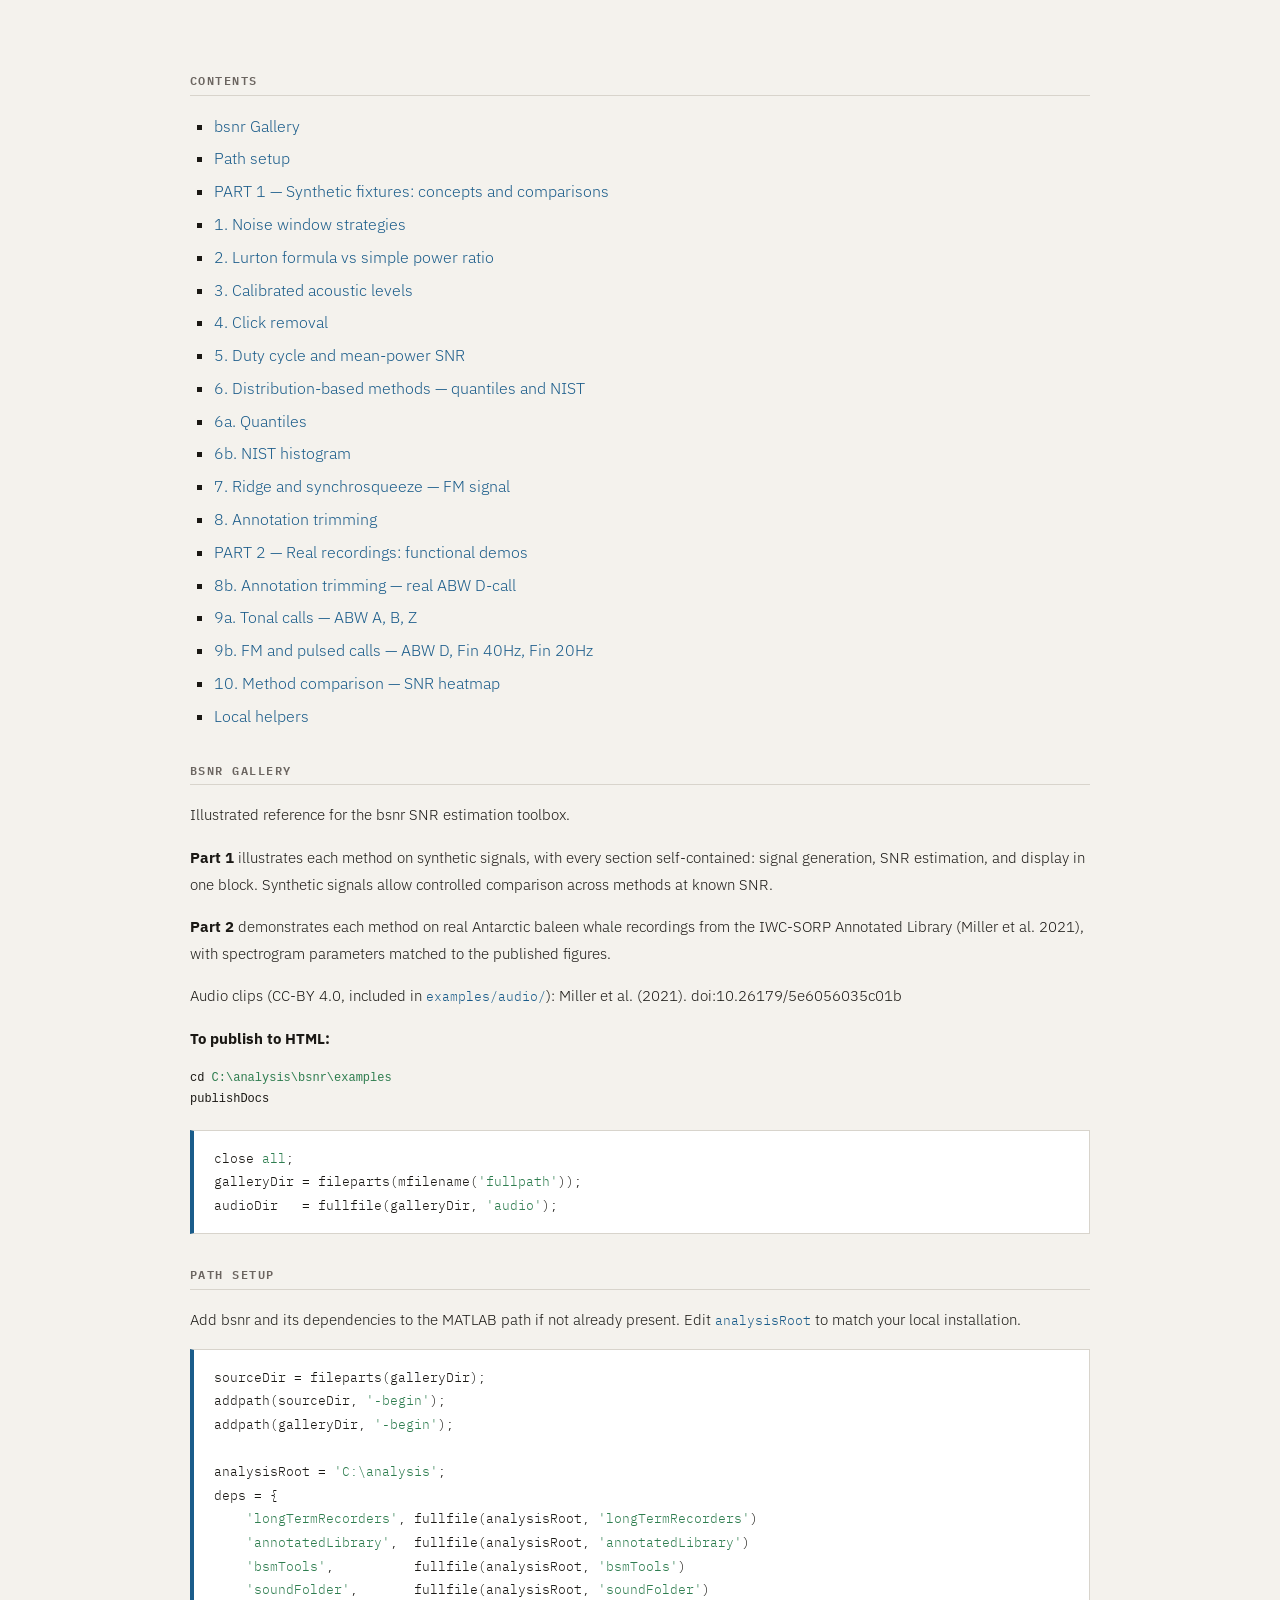
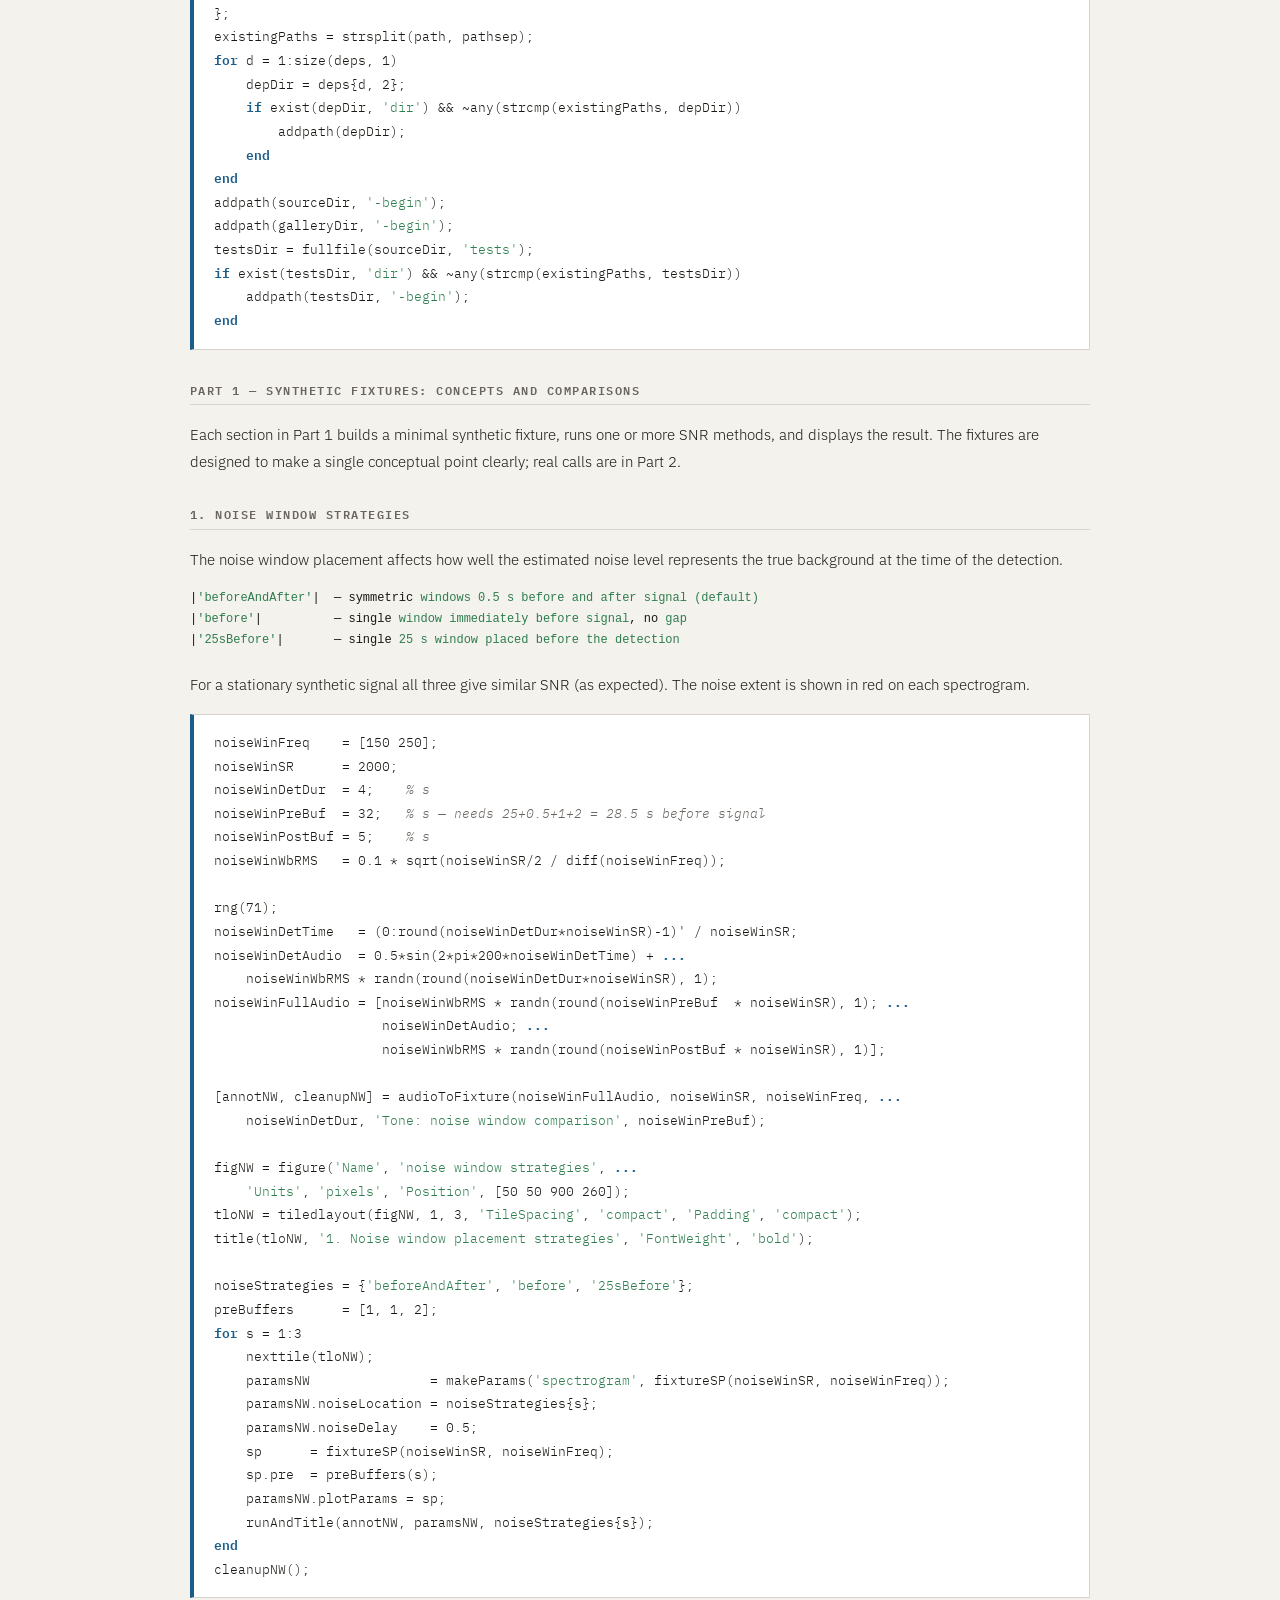
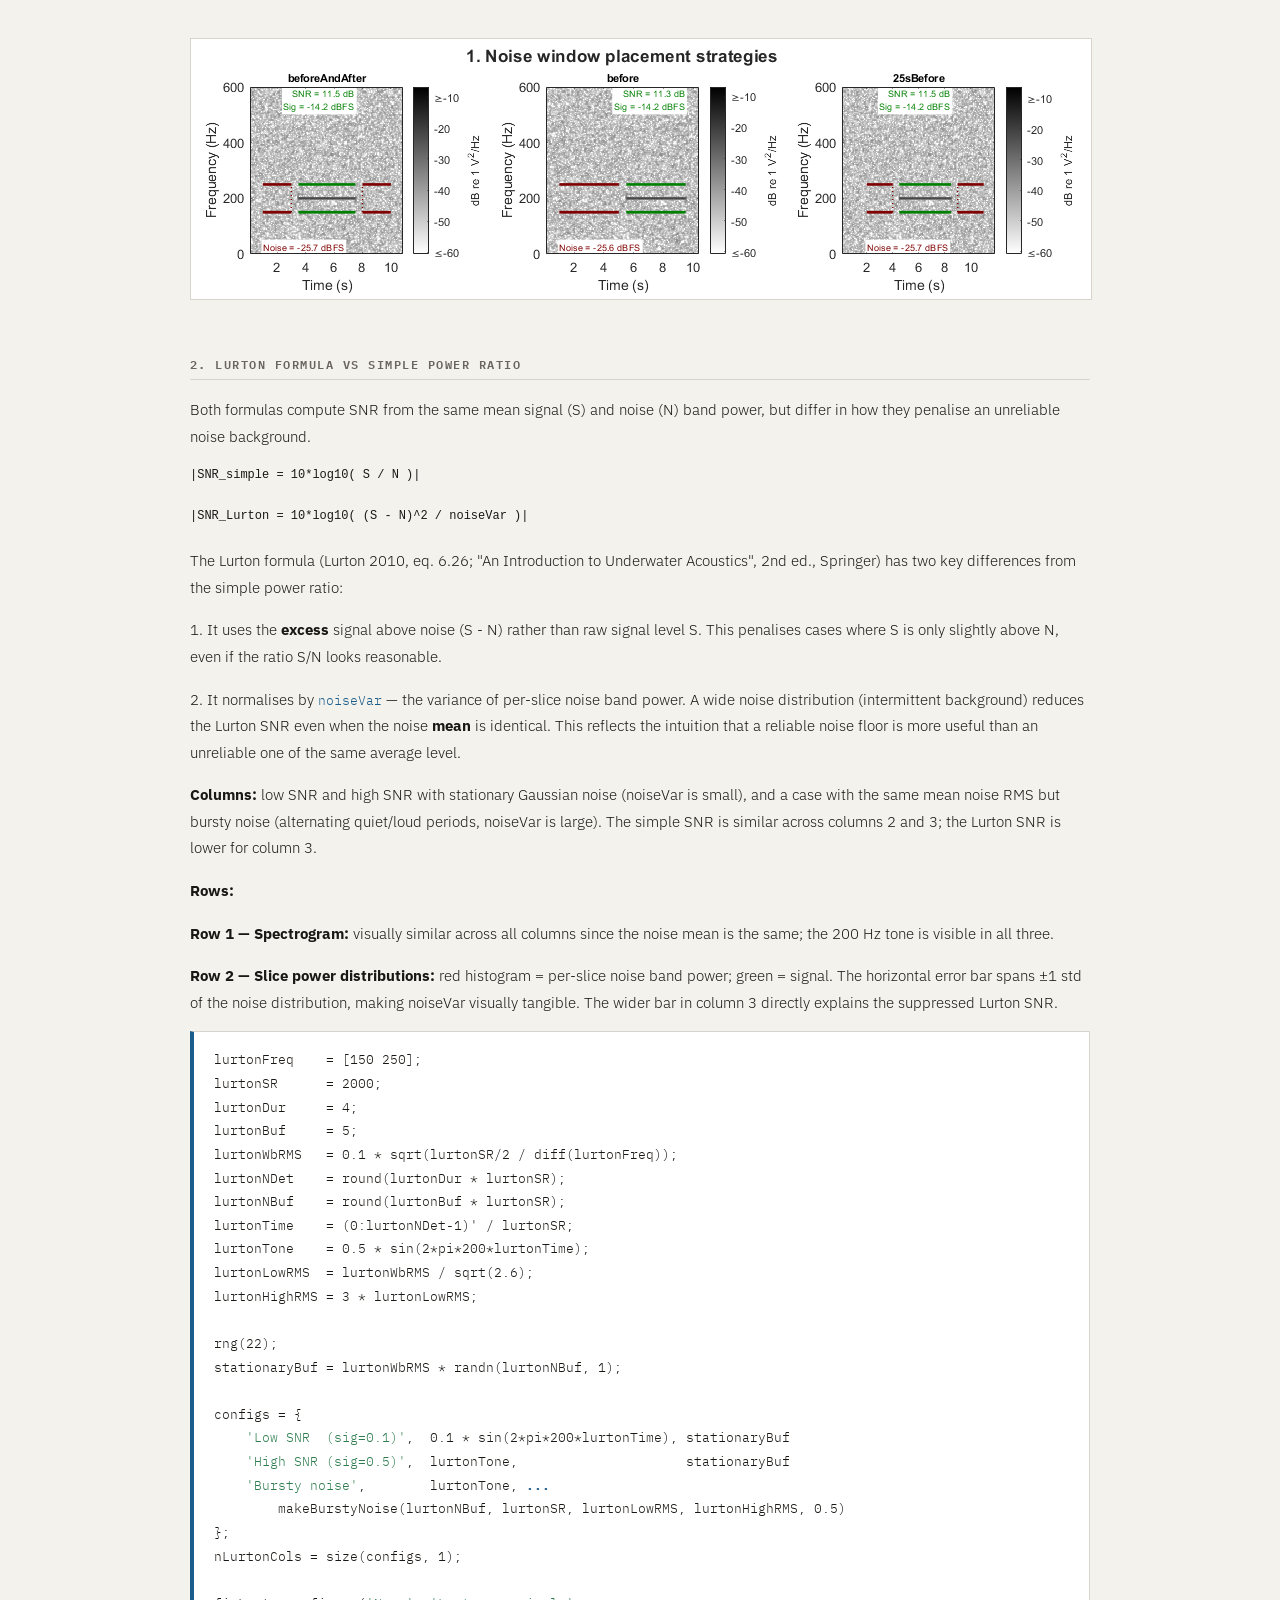
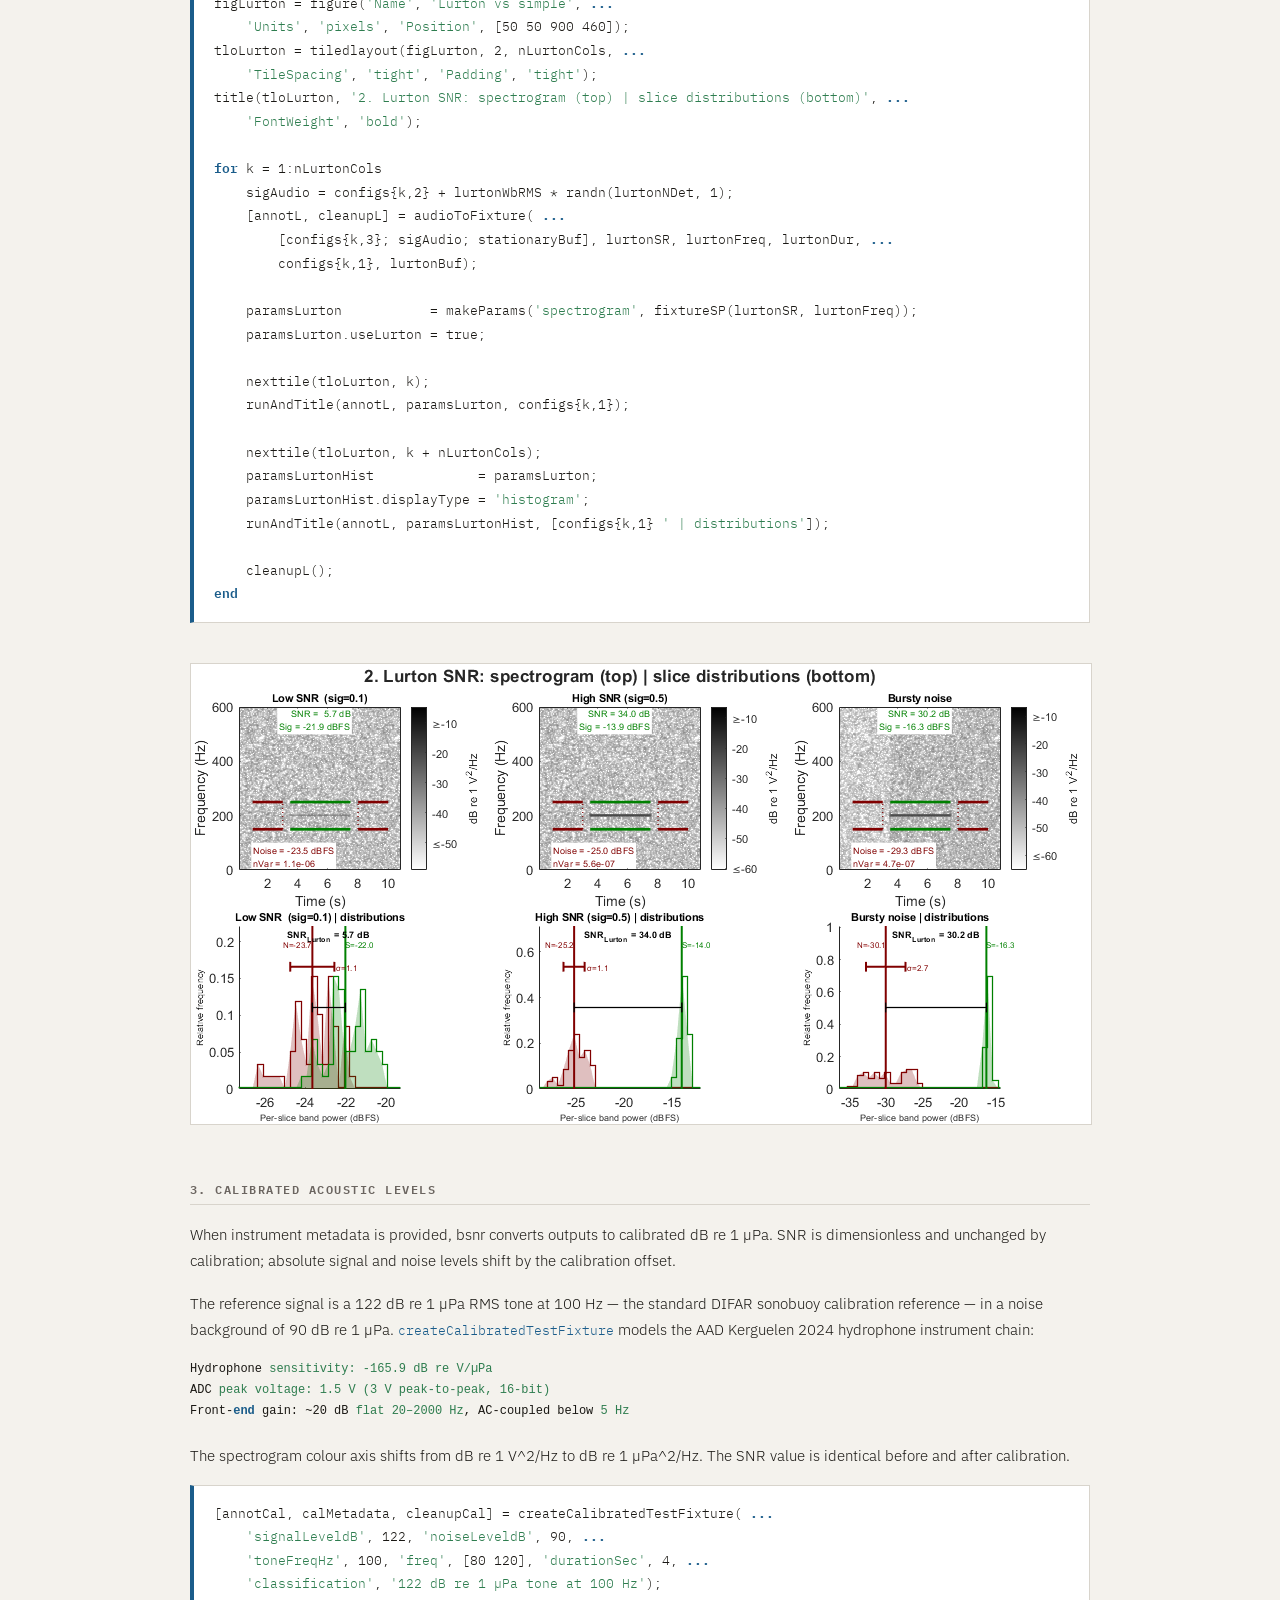
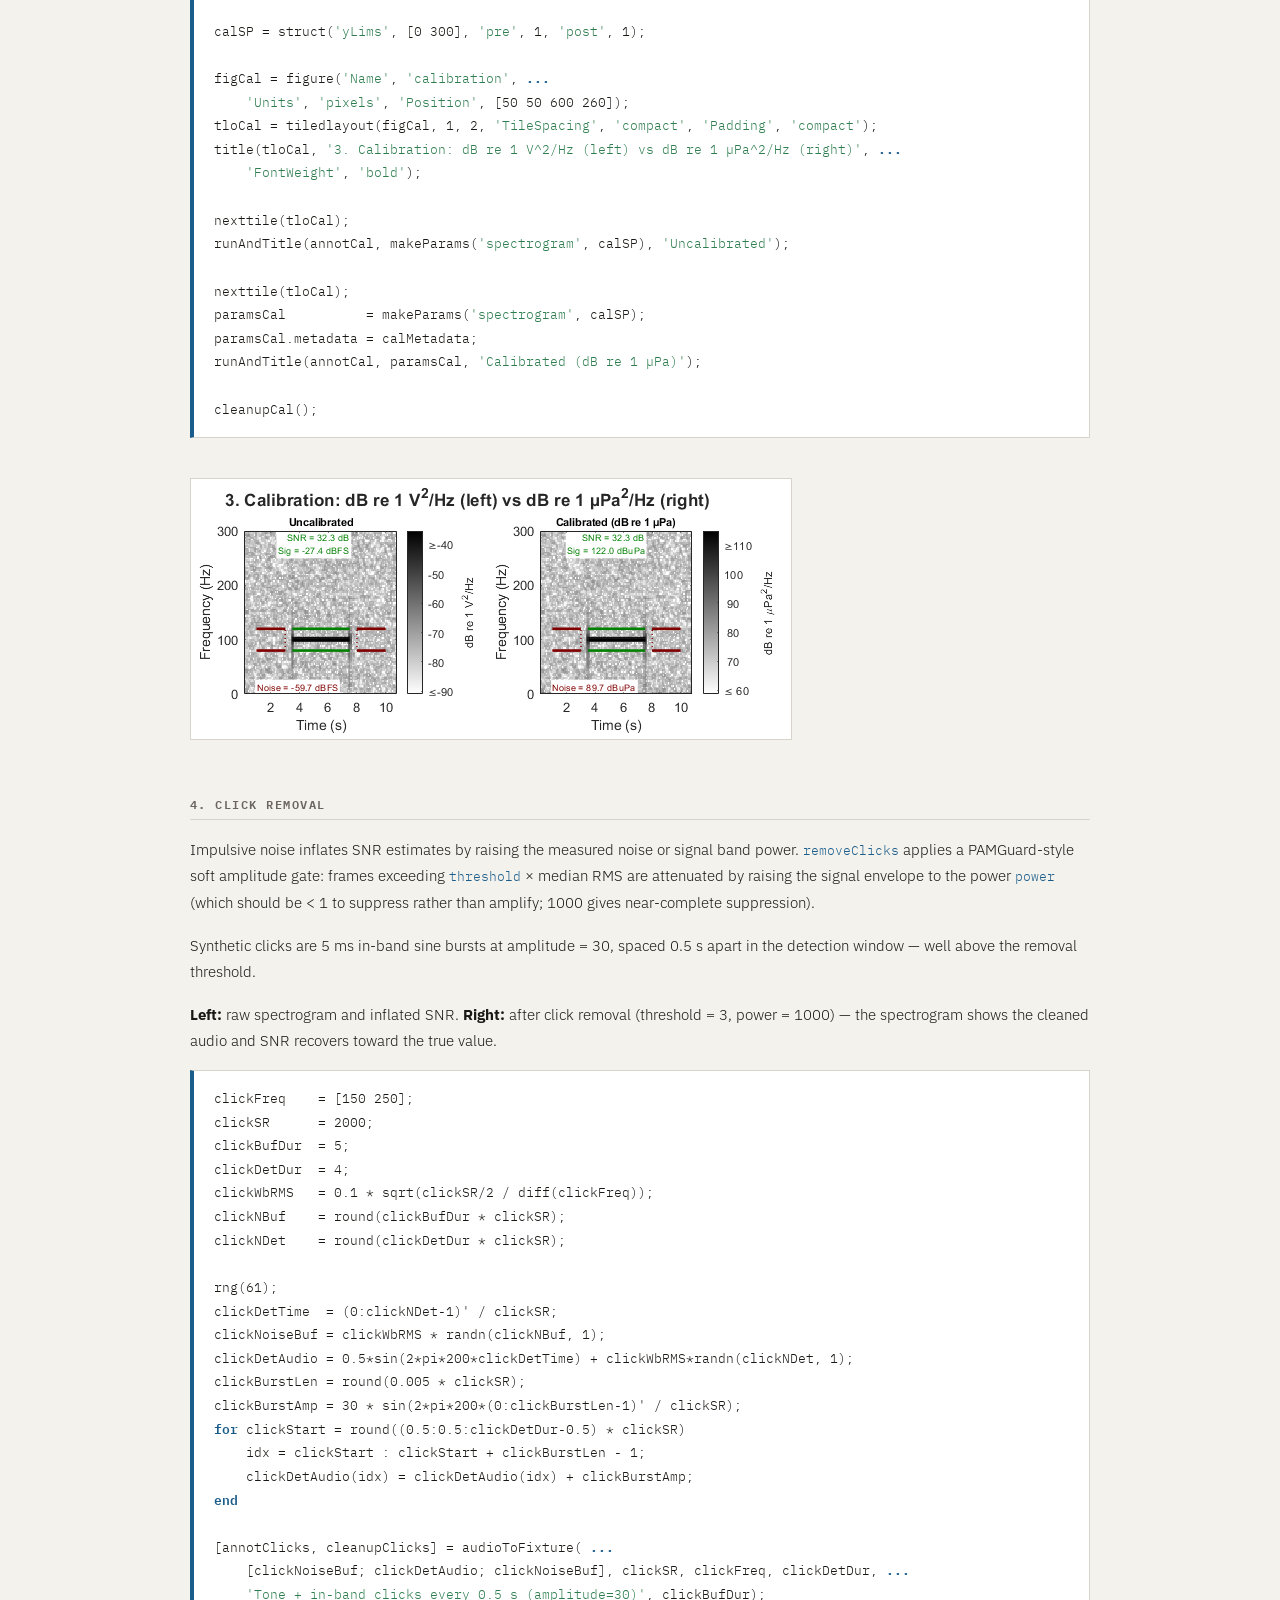
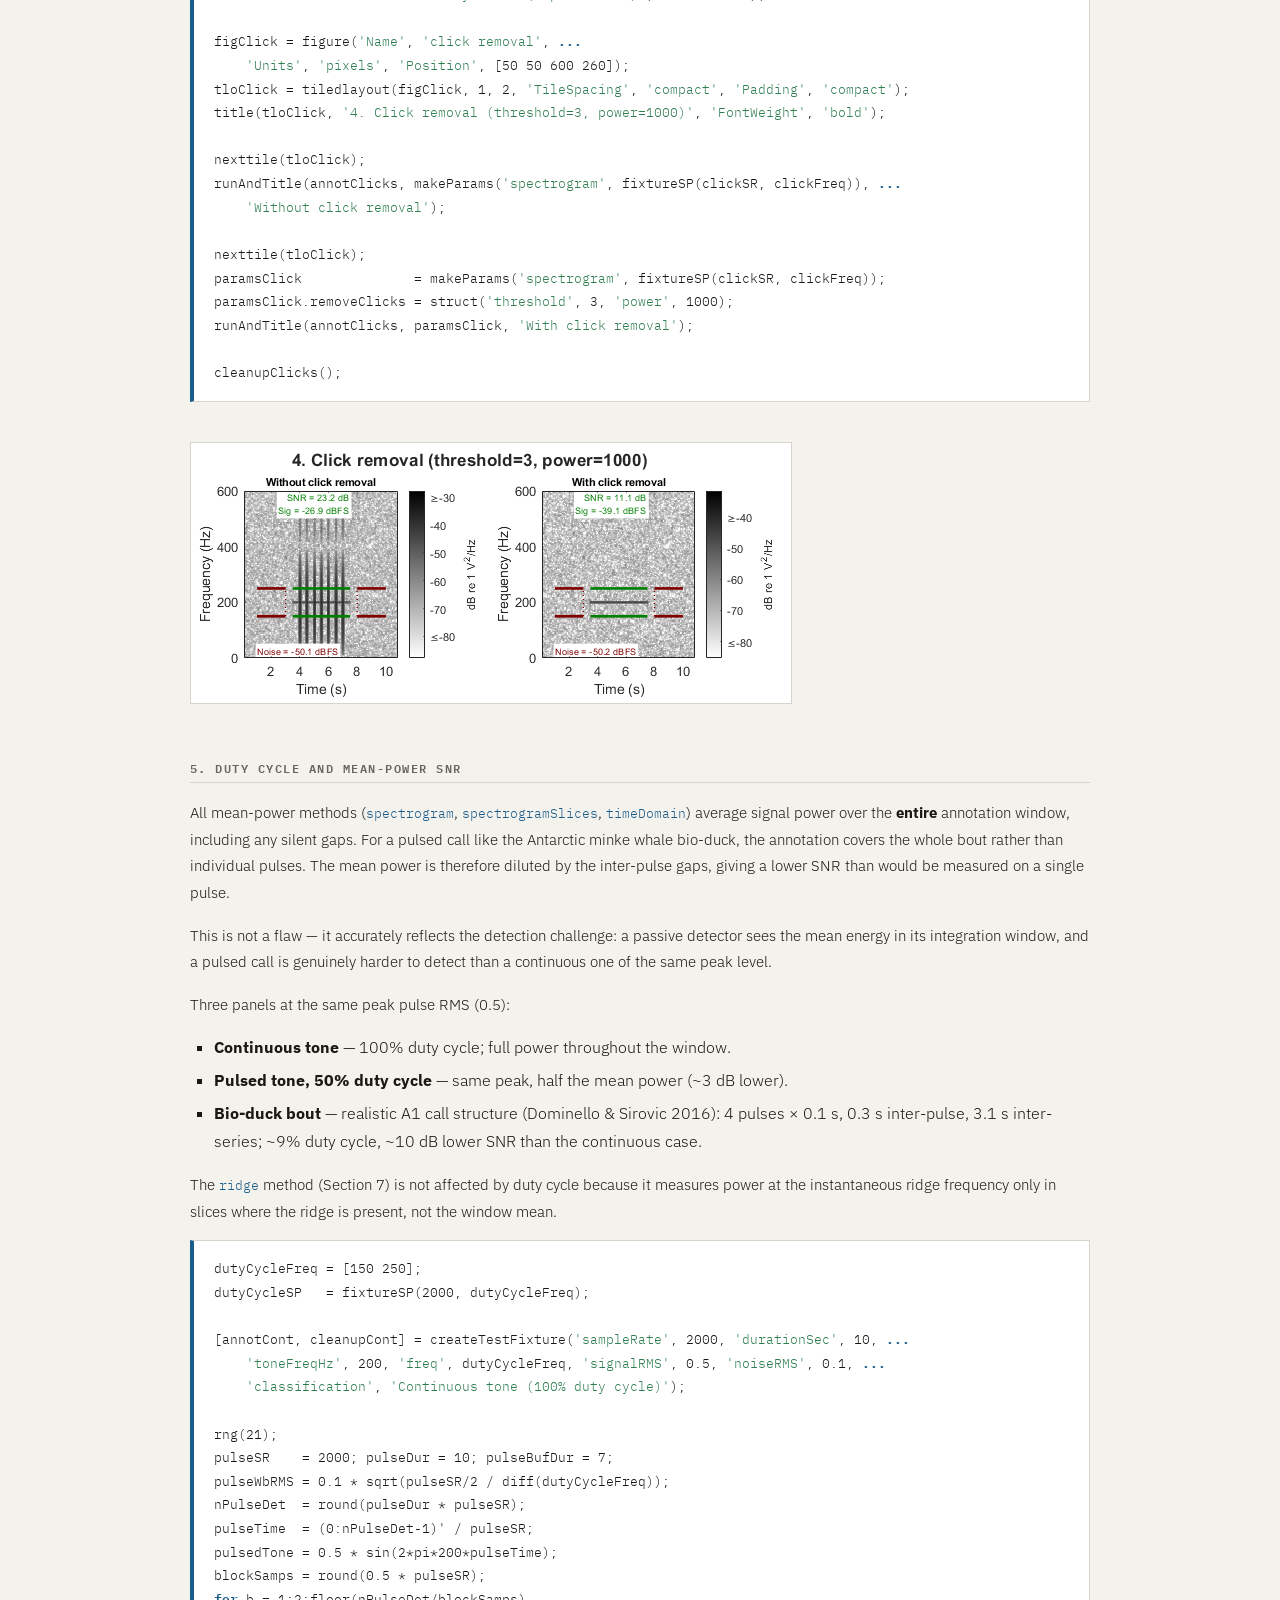
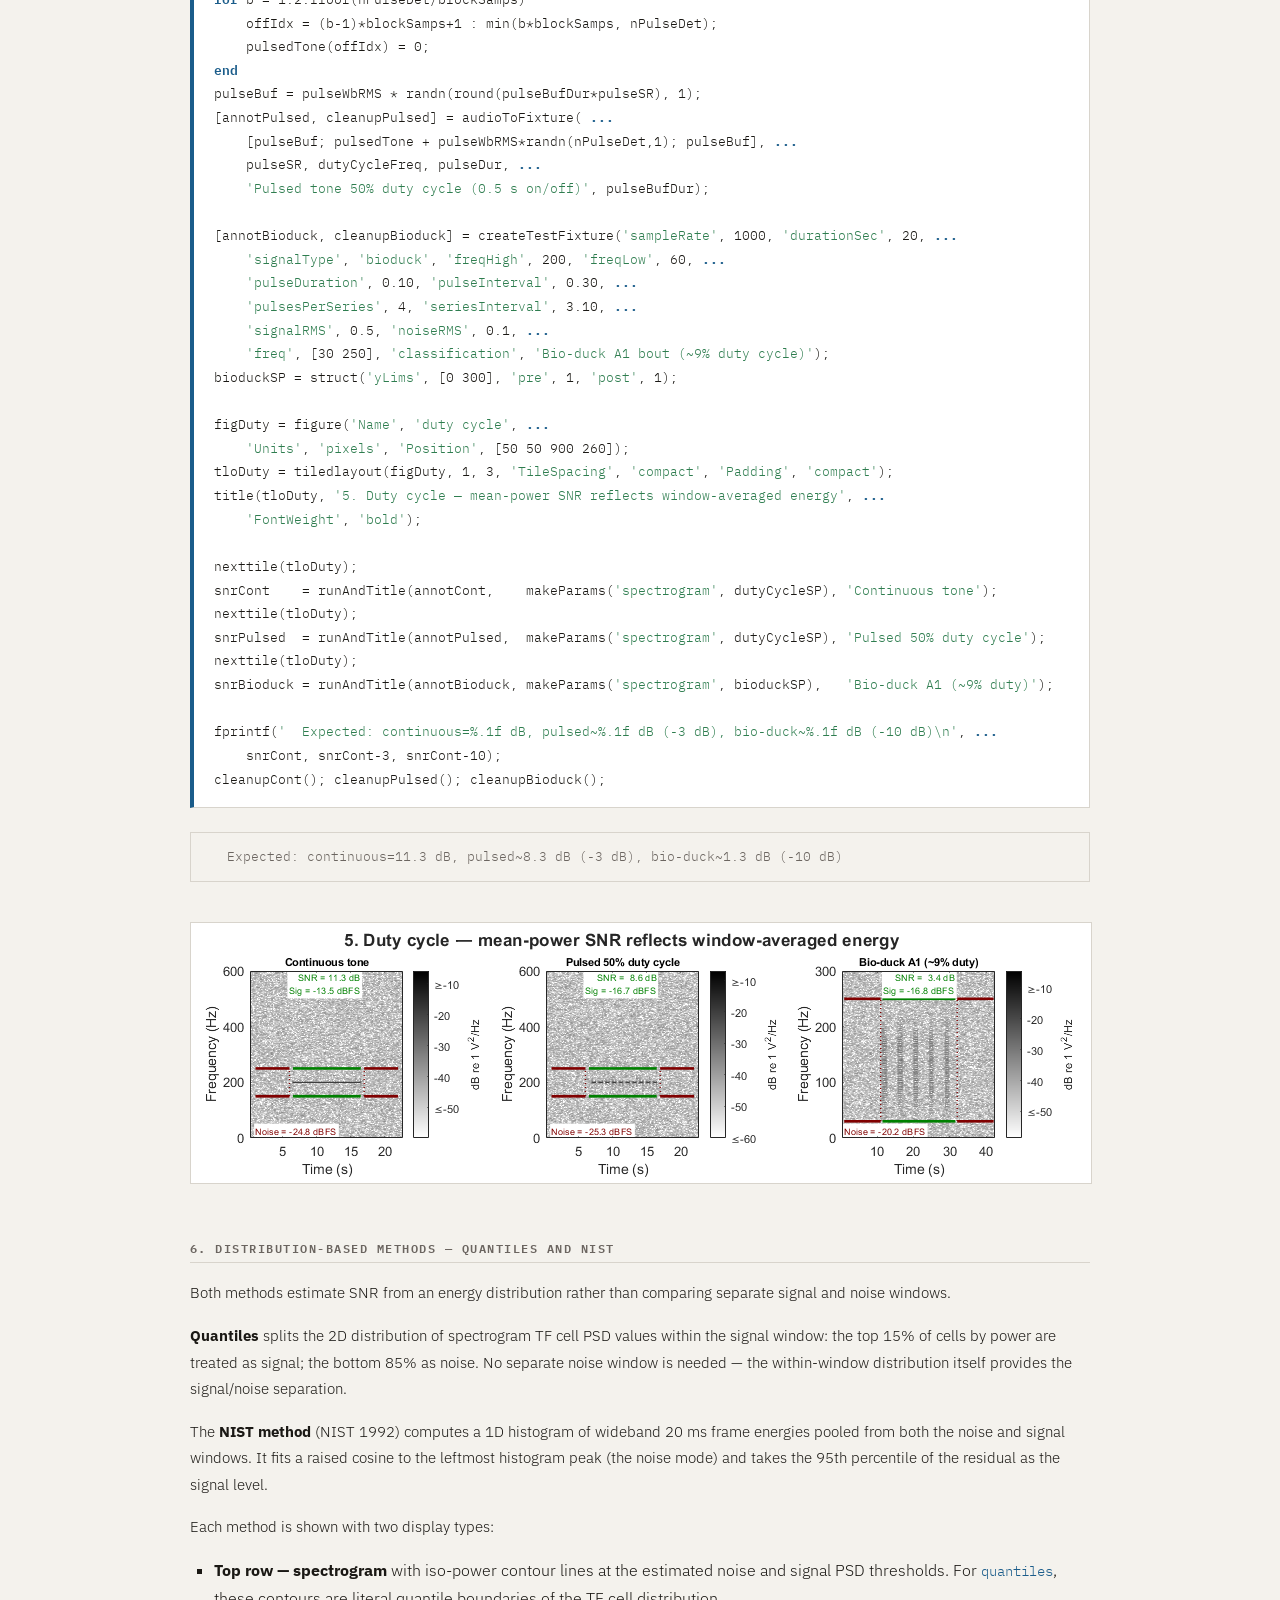
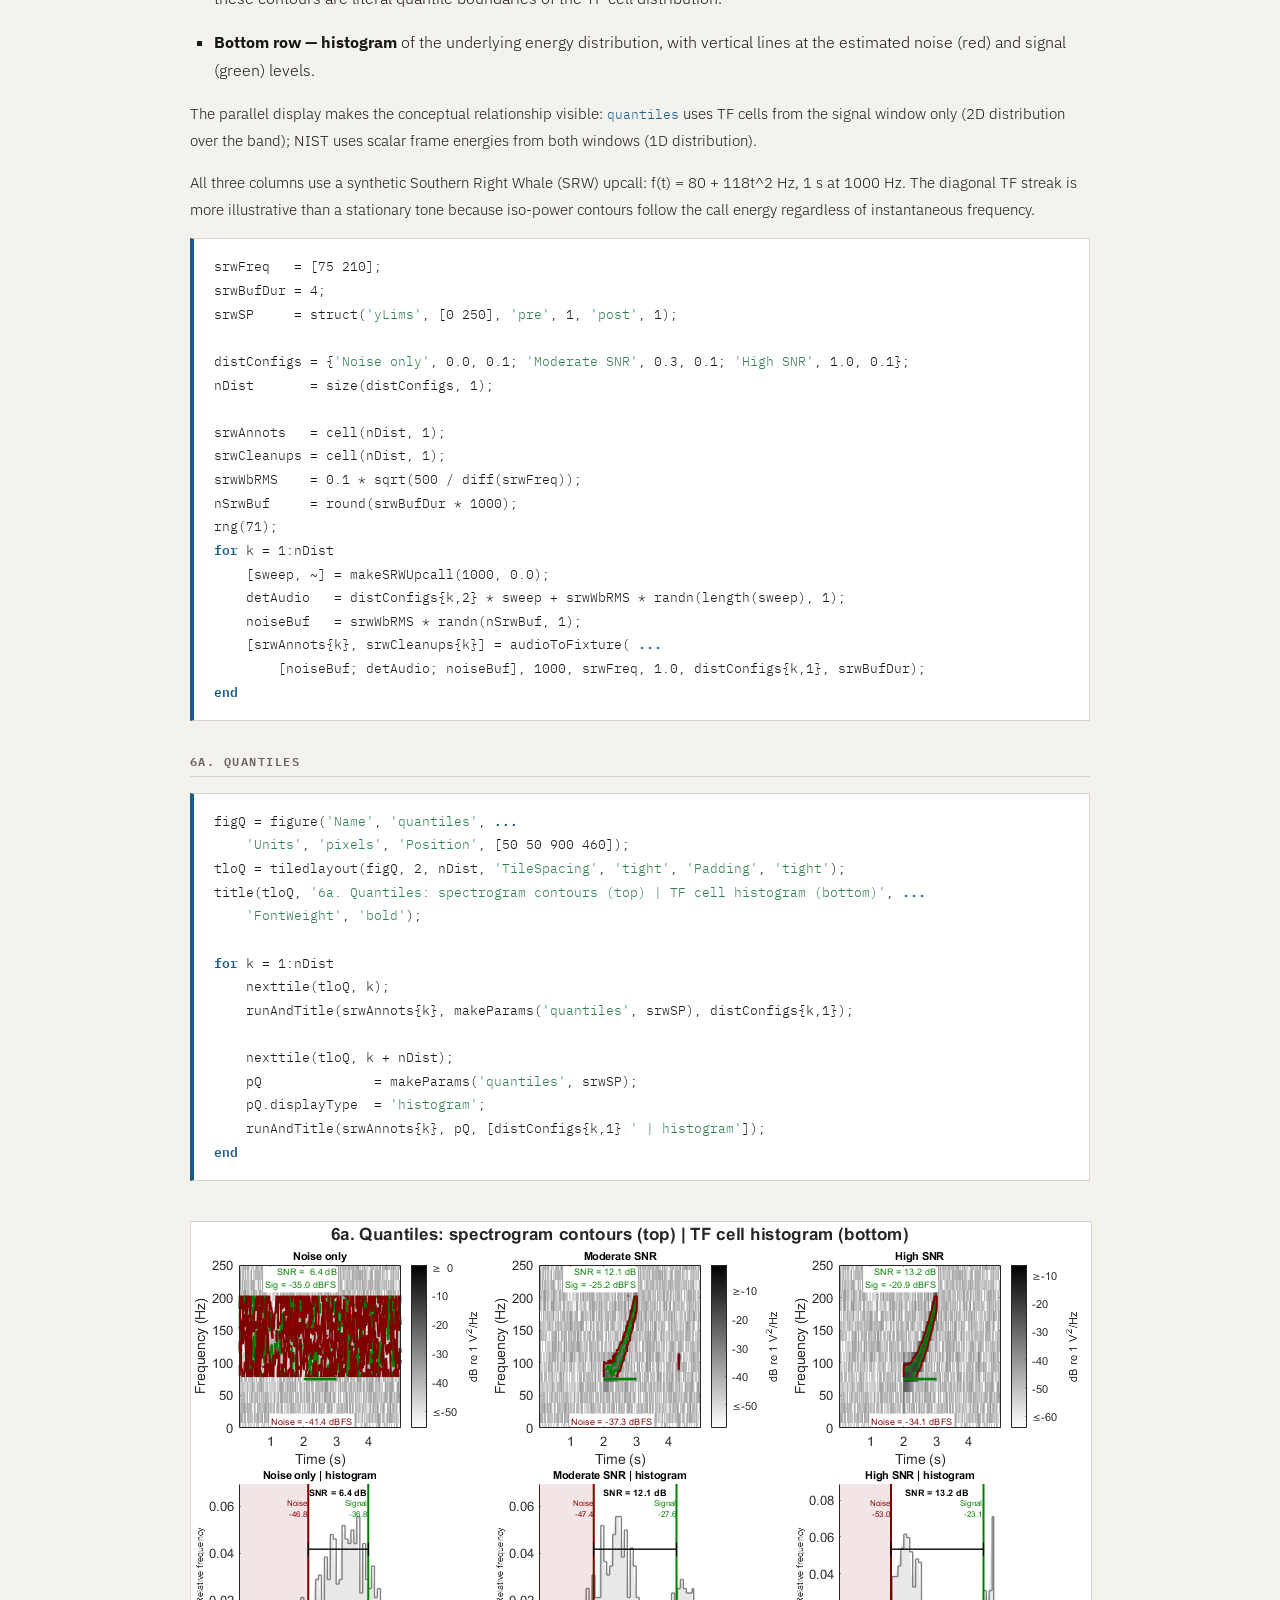
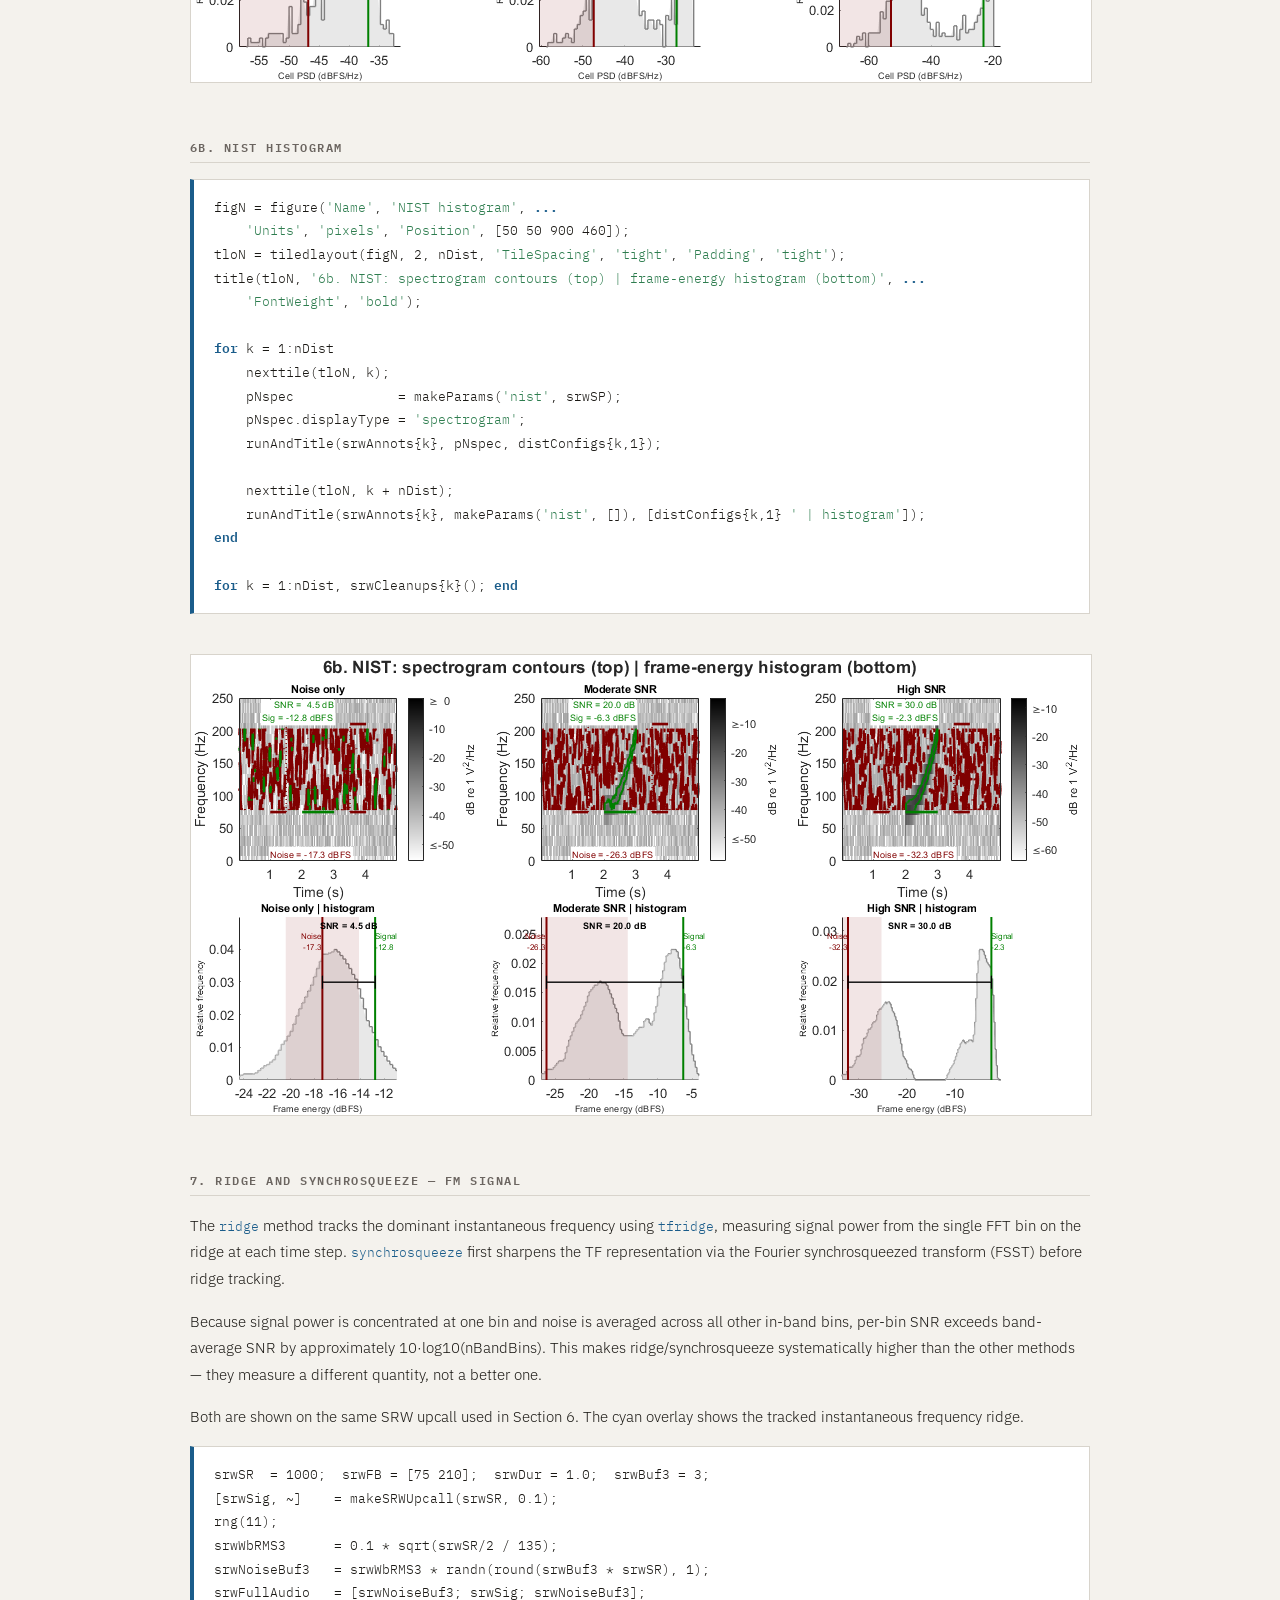
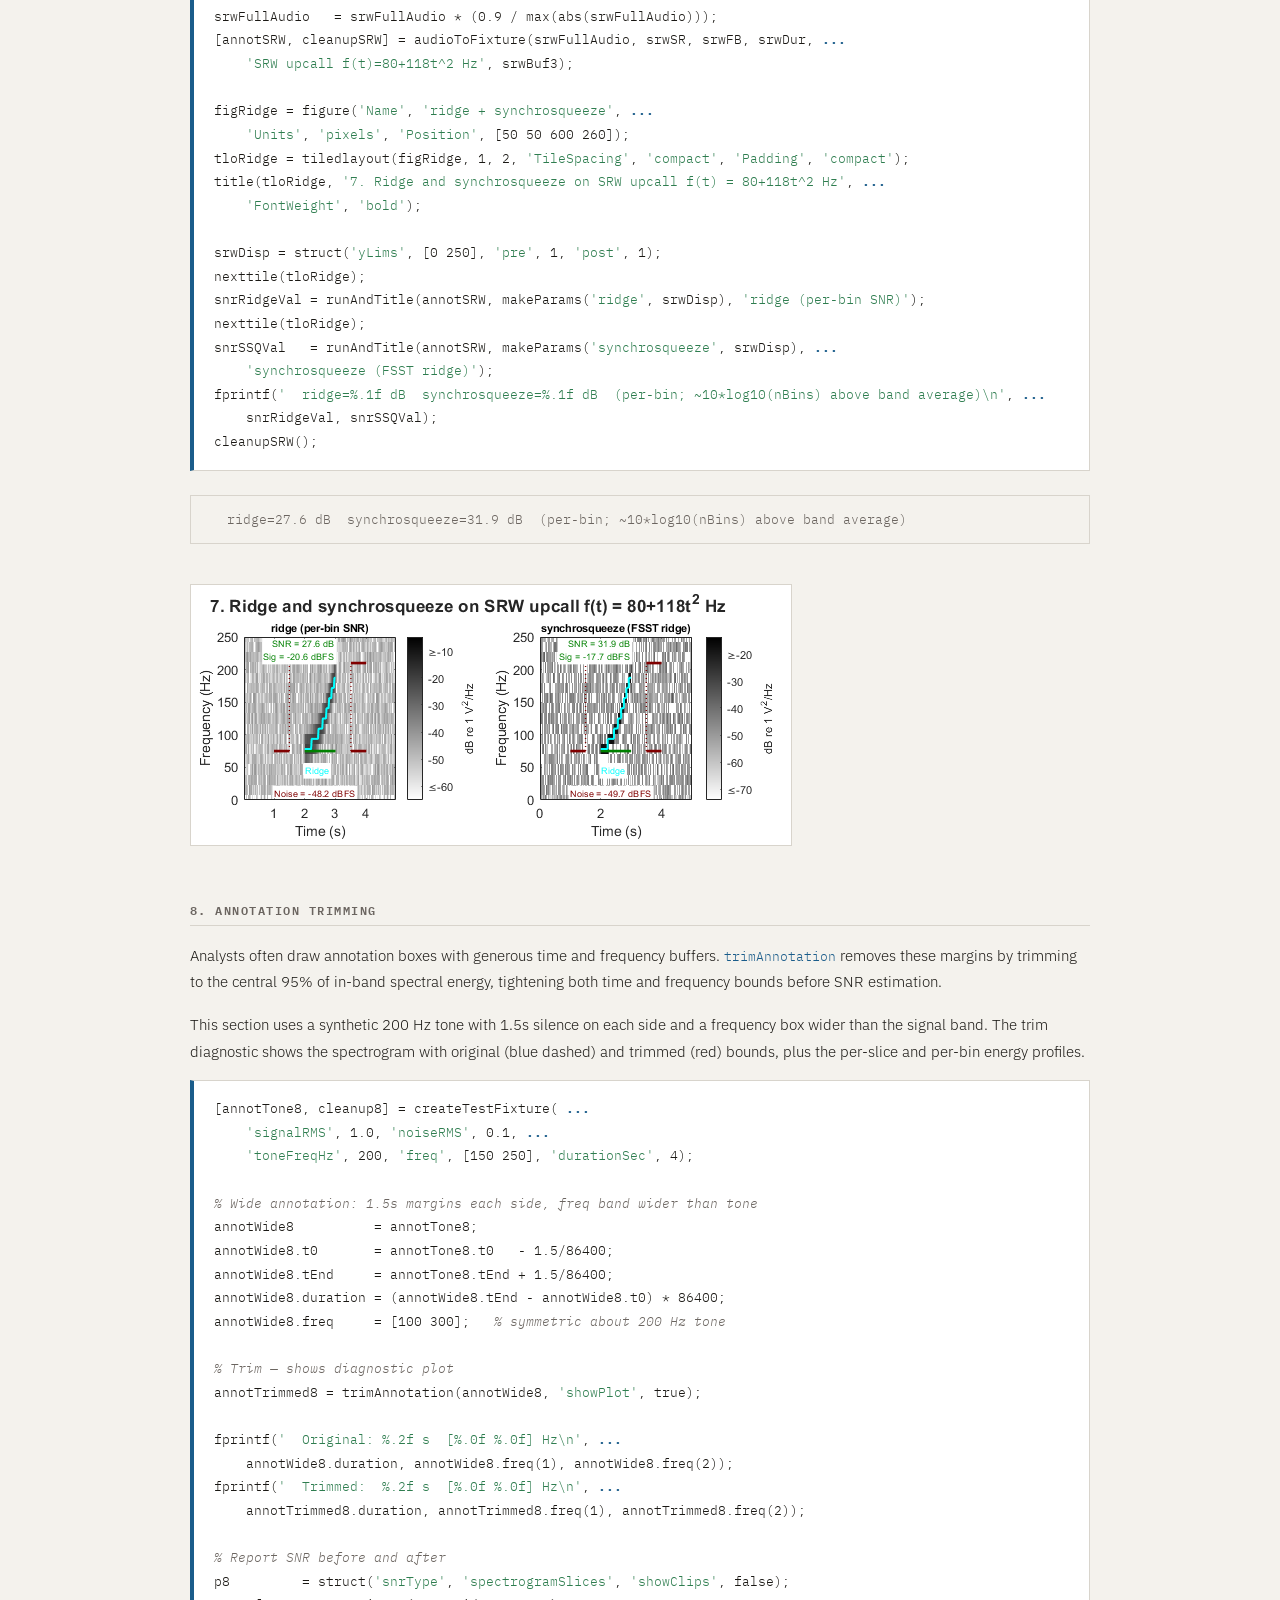
==== docs/bsnr_gallery.html @ 64dcd684 "Modernise input handling: arguments blocks, tab-completion, legacy cleanup snrEstimate.m: - Thin pub" ====
<!DOCTYPE html
  PUBLIC "-//W3C//DTD HTML 4.01 Transitional//EN">
<html><head>
      <meta http-equiv="Content-Type" content="text/html; charset=utf-8">
   <!--
This HTML was auto-generated from MATLAB code.
To make changes, update the MATLAB code and republish this document.
      --><title>bsnr_gallery</title><meta name="generator" content="MATLAB 9.12"><link rel="schema.DC" href="http://purl.org/dc/elements/1.1/"><meta name="DC.date" content="2026-04-24"><meta name="DC.source" content="bsnr_gallery.m"><style type="text/css">
html,body,div,span,applet,object,iframe,h1,h2,h3,h4,h5,h6,p,blockquote,pre,a,abbr,acronym,address,big,cite,code,del,dfn,em,font,img,ins,kbd,q,s,samp,small,strike,strong,tt,var,b,u,i,center,dl,dt,dd,ol,ul,li,fieldset,form,label,legend,table,caption,tbody,tfoot,thead,tr,th,td{margin:0;padding:0;border:0;outline:0;font-size:100%;vertical-align:baseline;background:transparent}body{line-height:1}ol,ul{list-style:none}blockquote,q{quotes:none}blockquote:before,blockquote:after,q:before,q:after{content:'';content:none}:focus{outine:0}ins{text-decoration:none}del{text-decoration:line-through}table{border-collapse:collapse;border-spacing:0}

html { min-height:100%; margin-bottom:1px; }
html body { height:100%; margin:0px; font-family:Arial, Helvetica, sans-serif; font-size:10px; color:#000; line-height:140%; background:#fff none; overflow-y:scroll; }
html body td { vertical-align:top; text-align:left; }

h1 { padding:0px; margin:0px 0px 25px; font-family:Arial, Helvetica, sans-serif; font-size:1.5em; color:#d55000; line-height:100%; font-weight:normal; }
h2 { padding:0px; margin:0px 0px 8px; font-family:Arial, Helvetica, sans-serif; font-size:1.2em; color:#000; font-weight:bold; line-height:140%; border-bottom:1px solid #d6d4d4; display:block; }
h3 { padding:0px; margin:0px 0px 5px; font-family:Arial, Helvetica, sans-serif; font-size:1.1em; color:#000; font-weight:bold; line-height:140%; }

a { color:#005fce; text-decoration:none; }
a:hover { color:#005fce; text-decoration:underline; }
a:visited { color:#004aa0; text-decoration:none; }

p { padding:0px; margin:0px 0px 20px; }
img { padding:0px; margin:0px 0px 20px; border:none; }
p img, pre img, tt img, li img, h1 img, h2 img { margin-bottom:0px; }

ul { padding:0px; margin:0px 0px 20px 23px; list-style:square; }
ul li { padding:0px; margin:0px 0px 7px 0px; }
ul li ul { padding:5px 0px 0px; margin:0px 0px 7px 23px; }
ul li ol li { list-style:decimal; }
ol { padding:0px; margin:0px 0px 20px 0px; list-style:decimal; }
ol li { padding:0px; margin:0px 0px 7px 23px; list-style-type:decimal; }
ol li ol { padding:5px 0px 0px; margin:0px 0px 7px 0px; }
ol li ol li { list-style-type:lower-alpha; }
ol li ul { padding-top:7px; }
ol li ul li { list-style:square; }

.content { font-size:1.2em; line-height:140%; padding: 20px; }

pre, code { font-size:12px; }
tt { font-size: 1.2em; }
pre { margin:0px 0px 20px; }
pre.codeinput { padding:10px; border:1px solid #d3d3d3; background:#f7f7f7; }
pre.codeoutput { padding:10px 11px; margin:0px 0px 20px; color:#4c4c4c; }
pre.error { color:red; }

@media print { pre.codeinput, pre.codeoutput { word-wrap:break-word; width:100%; } }

span.keyword { color:#0000FF }
span.comment { color:#228B22 }
span.string { color:#A020F0 }
span.untermstring { color:#B20000 }
span.syscmd { color:#B28C00 }
span.typesection { color:#A0522D }

.footer { width:auto; padding:10px 0px; margin:25px 0px 0px; border-top:1px dotted #878787; font-size:0.8em; line-height:140%; font-style:italic; color:#878787; text-align:left; float:none; }
.footer p { margin:0px; }
.footer a { color:#878787; }
.footer a:hover { color:#878787; text-decoration:underline; }
.footer a:visited { color:#878787; }

table th { padding:7px 5px; text-align:left; vertical-align:middle; border: 1px solid #d6d4d4; font-weight:bold; }
table td { padding:7px 5px; text-align:left; vertical-align:top; border:1px solid #d6d4d4; }





  </style>
<link rel="stylesheet" href="bsnr.css">
</head><body><div class="content"><h2>Contents</h2><div><ul><li><a href="#1">bsnr Gallery</a></li><li><a href="#2">Path setup</a></li><li><a href="#3">PART 1 &#8212; Synthetic fixtures: concepts and comparisons</a></li><li><a href="#4">1. Noise window strategies</a></li><li><a href="#5">2. Lurton formula vs simple power ratio</a></li><li><a href="#6">3. Calibrated acoustic levels</a></li><li><a href="#7">4. Click removal</a></li><li><a href="#8">5. Duty cycle and mean-power SNR</a></li><li><a href="#9">6. Distribution-based methods &#8212; quantiles and NIST</a></li><li><a href="#10">6a. Quantiles</a></li><li><a href="#11">6b. NIST histogram</a></li><li><a href="#12">7. Ridge and synchrosqueeze &#8212; FM signal</a></li><li><a href="#13">8. Annotation trimming</a></li><li><a href="#14">PART 2 &#8212; Real recordings: functional demos</a></li><li><a href="#15">8b. Annotation trimming &#8212; real ABW D-call</a></li><li><a href="#16">9a. Tonal calls &#8212; ABW A, B, Z</a></li><li><a href="#17">9b. FM and pulsed calls &#8212; ABW D, Fin 40Hz, Fin 20Hz</a></li><li><a href="#18">10. Method comparison &#8212; SNR heatmap</a></li><li><a href="#19">Local helpers</a></li></ul></div><h2 id="1">bsnr Gallery</h2><p>Illustrated reference for the bsnr SNR estimation toolbox.</p><p><b>Part 1</b> illustrates each method on synthetic signals, with every section self-contained: signal generation, SNR estimation, and display in one block. Synthetic signals allow controlled comparison across methods at known SNR.</p><p><b>Part 2</b> demonstrates each method on real Antarctic baleen whale recordings from the IWC-SORP Annotated Library (Miller et al. 2021), with spectrogram parameters matched to the published figures.</p><p>Audio clips (CC-BY 4.0, included in <tt>examples/audio/</tt>): Miller et al. (2021). doi:10.26179/5e6056035c01b</p><p><b>To publish to HTML:</b></p><pre class="language-matlab">cd <span class="string">C:\analysis\bsnr\examples</span>
publishDocs
</pre><pre class="codeinput">close <span class="string">all</span>;
galleryDir = fileparts(mfilename(<span class="string">'fullpath'</span>));
audioDir   = fullfile(galleryDir, <span class="string">'audio'</span>);
</pre><h2 id="2">Path setup</h2><p>Add bsnr and its dependencies to the MATLAB path if not already present. Edit <tt>analysisRoot</tt> to match your local installation.</p><pre class="codeinput">sourceDir = fileparts(galleryDir);
addpath(sourceDir, <span class="string">'-begin'</span>);
addpath(galleryDir, <span class="string">'-begin'</span>);

analysisRoot = <span class="string">'C:\analysis'</span>;
deps = {
    <span class="string">'longTermRecorders'</span>, fullfile(analysisRoot, <span class="string">'longTermRecorders'</span>)
    <span class="string">'annotatedLibrary'</span>,  fullfile(analysisRoot, <span class="string">'annotatedLibrary'</span>)
    <span class="string">'bsmTools'</span>,          fullfile(analysisRoot, <span class="string">'bsmTools'</span>)
    <span class="string">'soundFolder'</span>,       fullfile(analysisRoot, <span class="string">'soundFolder'</span>)
};
existingPaths = strsplit(path, pathsep);
<span class="keyword">for</span> d = 1:size(deps, 1)
    depDir = deps{d, 2};
    <span class="keyword">if</span> exist(depDir, <span class="string">'dir'</span>) &amp;&amp; ~any(strcmp(existingPaths, depDir))
        addpath(depDir);
    <span class="keyword">end</span>
<span class="keyword">end</span>
addpath(sourceDir, <span class="string">'-begin'</span>);
addpath(galleryDir, <span class="string">'-begin'</span>);
testsDir = fullfile(sourceDir, <span class="string">'tests'</span>);
<span class="keyword">if</span> exist(testsDir, <span class="string">'dir'</span>) &amp;&amp; ~any(strcmp(existingPaths, testsDir))
    addpath(testsDir, <span class="string">'-begin'</span>);
<span class="keyword">end</span>
</pre><h2 id="3">PART 1 &#8212; Synthetic fixtures: concepts and comparisons</h2><p>Each section in Part 1 builds a minimal synthetic fixture, runs one or more SNR methods, and displays the result. The fixtures are designed to make a single conceptual point clearly; real calls are in Part 2.</p><h2 id="4">1. Noise window strategies</h2><p>The noise window placement affects how well the estimated noise level represents the true background at the time of the detection.</p><pre class="language-matlab">|<span class="string">'beforeAndAfter'</span>|  &#8212; symmetric <span class="string">windows</span> <span class="string">0.5</span> <span class="string">s</span> <span class="string">before</span> <span class="string">and</span> <span class="string">after</span> <span class="string">signal</span> <span class="string">(default)</span>
|<span class="string">'before'</span>|          &#8212; single <span class="string">window</span> <span class="string">immediately</span> <span class="string">before</span> <span class="string">signal</span>, no <span class="string">gap</span>
|<span class="string">'25sBefore'</span>|       &#8212; single <span class="string">25</span> <span class="string">s</span> <span class="string">window</span> <span class="string">placed</span> <span class="string">before</span> <span class="string">the</span> <span class="string">detection</span>
</pre><p>For a stationary synthetic signal all three give similar SNR (as expected). The noise extent is shown in red on each spectrogram.</p><pre class="codeinput">noiseWinFreq    = [150 250];
noiseWinSR      = 2000;
noiseWinDetDur  = 4;    <span class="comment">% s</span>
noiseWinPreBuf  = 32;   <span class="comment">% s &#8212; needs 25+0.5+1+2 = 28.5 s before signal</span>
noiseWinPostBuf = 5;    <span class="comment">% s</span>
noiseWinWbRMS   = 0.1 * sqrt(noiseWinSR/2 / diff(noiseWinFreq));

rng(71);
noiseWinDetTime   = (0:round(noiseWinDetDur*noiseWinSR)-1)' / noiseWinSR;
noiseWinDetAudio  = 0.5*sin(2*pi*200*noiseWinDetTime) + <span class="keyword">...</span>
    noiseWinWbRMS * randn(round(noiseWinDetDur*noiseWinSR), 1);
noiseWinFullAudio = [noiseWinWbRMS * randn(round(noiseWinPreBuf  * noiseWinSR), 1); <span class="keyword">...</span>
                     noiseWinDetAudio; <span class="keyword">...</span>
                     noiseWinWbRMS * randn(round(noiseWinPostBuf * noiseWinSR), 1)];

[annotNW, cleanupNW] = audioToFixture(noiseWinFullAudio, noiseWinSR, noiseWinFreq, <span class="keyword">...</span>
    noiseWinDetDur, <span class="string">'Tone: noise window comparison'</span>, noiseWinPreBuf);

figNW = figure(<span class="string">'Name'</span>, <span class="string">'noise window strategies'</span>, <span class="keyword">...</span>
    <span class="string">'Units'</span>, <span class="string">'pixels'</span>, <span class="string">'Position'</span>, [50 50 900 260]);
tloNW = tiledlayout(figNW, 1, 3, <span class="string">'TileSpacing'</span>, <span class="string">'compact'</span>, <span class="string">'Padding'</span>, <span class="string">'compact'</span>);
title(tloNW, <span class="string">'1. Noise window placement strategies'</span>, <span class="string">'FontWeight'</span>, <span class="string">'bold'</span>);

noiseStrategies = {<span class="string">'beforeAndAfter'</span>, <span class="string">'before'</span>, <span class="string">'25sBefore'</span>};
preBuffers      = [1, 1, 2];
<span class="keyword">for</span> s = 1:3
    nexttile(tloNW);
    paramsNW               = makeParams(<span class="string">'spectrogram'</span>, fixtureSP(noiseWinSR, noiseWinFreq));
    paramsNW.noiseLocation = noiseStrategies{s};
    paramsNW.noiseDelay    = 0.5;
    sp      = fixtureSP(noiseWinSR, noiseWinFreq);
    sp.pre  = preBuffers(s);
    paramsNW.plotParams = sp;
    runAndTitle(annotNW, paramsNW, noiseStrategies{s});
<span class="keyword">end</span>
cleanupNW();
</pre><img vspace="5" hspace="5" src="bsnr_gallery_01.png" alt=""> <h2 id="5">2. Lurton formula vs simple power ratio</h2><p>Both formulas compute SNR from the same mean signal (S) and noise (N) band power, but differ in how they penalise an unreliable noise background.</p><pre class="language-matlab">|SNR_simple = 10*log10( S / N )|
</pre><pre class="language-matlab">|SNR_Lurton = 10*log10( (S - N)^2 / noiseVar )|
</pre><p>The Lurton formula (Lurton 2010, eq. 6.26; "An Introduction to Underwater Acoustics", 2nd ed., Springer) has two key differences from the simple power ratio:</p><p>1. It uses the <b>excess</b> signal above noise (S - N) rather than raw signal    level S. This penalises cases where S is only slightly above N, even    if the ratio S/N looks reasonable.</p><p>2. It normalises by <tt>noiseVar</tt> &#8212; the variance of per-slice noise band    power. A wide noise distribution (intermittent background) reduces the    Lurton SNR even when the noise <b>mean</b> is identical. This reflects the    intuition that a reliable noise floor is more useful than an unreliable    one of the same average level.</p><p><b>Columns:</b> low SNR and high SNR with stationary Gaussian noise (noiseVar is small), and a case with the same mean noise RMS but bursty noise (alternating quiet/loud periods, noiseVar is large). The simple SNR is similar across columns 2 and 3; the Lurton SNR is lower for column 3.</p><p><b>Rows:</b></p><p><b>Row 1 &#8212; Spectrogram:</b> visually similar across all columns since the noise mean is the same; the 200 Hz tone is visible in all three.</p><p><b>Row 2 &#8212; Slice power distributions:</b> red histogram = per-slice noise band power; green = signal. The horizontal error bar spans &plusmn;1 std of the noise distribution, making noiseVar visually tangible. The wider bar in column 3 directly explains the suppressed Lurton SNR.</p><pre class="codeinput">lurtonFreq    = [150 250];
lurtonSR      = 2000;
lurtonDur     = 4;
lurtonBuf     = 5;
lurtonWbRMS   = 0.1 * sqrt(lurtonSR/2 / diff(lurtonFreq));
lurtonNDet    = round(lurtonDur * lurtonSR);
lurtonNBuf    = round(lurtonBuf * lurtonSR);
lurtonTime    = (0:lurtonNDet-1)' / lurtonSR;
lurtonTone    = 0.5 * sin(2*pi*200*lurtonTime);
lurtonLowRMS  = lurtonWbRMS / sqrt(2.6);
lurtonHighRMS = 3 * lurtonLowRMS;

rng(22);
stationaryBuf = lurtonWbRMS * randn(lurtonNBuf, 1);

configs = {
    <span class="string">'Low SNR  (sig=0.1)'</span>,  0.1 * sin(2*pi*200*lurtonTime), stationaryBuf
    <span class="string">'High SNR (sig=0.5)'</span>,  lurtonTone,                     stationaryBuf
    <span class="string">'Bursty noise'</span>,        lurtonTone, <span class="keyword">...</span>
        makeBurstyNoise(lurtonNBuf, lurtonSR, lurtonLowRMS, lurtonHighRMS, 0.5)
};
nLurtonCols = size(configs, 1);

figLurton = figure(<span class="string">'Name'</span>, <span class="string">'Lurton vs simple'</span>, <span class="keyword">...</span>
    <span class="string">'Units'</span>, <span class="string">'pixels'</span>, <span class="string">'Position'</span>, [50 50 900 460]);
tloLurton = tiledlayout(figLurton, 2, nLurtonCols, <span class="keyword">...</span>
    <span class="string">'TileSpacing'</span>, <span class="string">'tight'</span>, <span class="string">'Padding'</span>, <span class="string">'tight'</span>);
title(tloLurton, <span class="string">'2. Lurton SNR: spectrogram (top) | slice distributions (bottom)'</span>, <span class="keyword">...</span>
    <span class="string">'FontWeight'</span>, <span class="string">'bold'</span>);

<span class="keyword">for</span> k = 1:nLurtonCols
    sigAudio = configs{k,2} + lurtonWbRMS * randn(lurtonNDet, 1);
    [annotL, cleanupL] = audioToFixture( <span class="keyword">...</span>
        [configs{k,3}; sigAudio; stationaryBuf], lurtonSR, lurtonFreq, lurtonDur, <span class="keyword">...</span>
        configs{k,1}, lurtonBuf);

    paramsLurton           = makeParams(<span class="string">'spectrogram'</span>, fixtureSP(lurtonSR, lurtonFreq));
    paramsLurton.useLurton = true;

    nexttile(tloLurton, k);
    runAndTitle(annotL, paramsLurton, configs{k,1});

    nexttile(tloLurton, k + nLurtonCols);
    paramsLurtonHist             = paramsLurton;
    paramsLurtonHist.displayType = <span class="string">'histogram'</span>;
    runAndTitle(annotL, paramsLurtonHist, [configs{k,1} <span class="string">' | distributions'</span>]);

    cleanupL();
<span class="keyword">end</span>
</pre><img vspace="5" hspace="5" src="bsnr_gallery_02.png" alt=""> <h2 id="6">3. Calibrated acoustic levels</h2><p>When instrument metadata is provided, bsnr converts outputs to calibrated dB re 1 &micro;Pa. SNR is dimensionless and unchanged by calibration; absolute signal and noise levels shift by the calibration offset.</p><p>The reference signal is a 122 dB re 1 &micro;Pa RMS tone at 100 Hz &#8212; the standard DIFAR sonobuoy calibration reference &#8212; in a noise background of 90 dB re 1 &micro;Pa. <tt>createCalibratedTestFixture</tt> models the AAD Kerguelen 2024 hydrophone instrument chain:</p><pre class="language-matlab">Hydrophone <span class="string">sensitivity:</span> <span class="string">-165.9</span> <span class="string">dB</span> <span class="string">re</span> <span class="string">V/&micro;Pa</span>
ADC <span class="string">peak</span> <span class="string">voltage:</span> <span class="string">1.5</span> <span class="string">V</span> <span class="string">(3 V peak-to-peak, 16-bit)</span>
Front-<span class="keyword">end</span> gain: ~20 dB <span class="string">flat</span> <span class="string">20&#8211;2000</span> <span class="string">Hz</span>, AC-coupled below <span class="string">5</span> <span class="string">Hz</span>
</pre><p>The spectrogram colour axis shifts from dB re 1 V^2/Hz to dB re 1 &micro;Pa^2/Hz. The SNR value is identical before and after calibration.</p><pre class="codeinput">[annotCal, calMetadata, cleanupCal] = createCalibratedTestFixture( <span class="keyword">...</span>
    <span class="string">'signalLeveldB'</span>, 122, <span class="string">'noiseLeveldB'</span>, 90, <span class="keyword">...</span>
    <span class="string">'toneFreqHz'</span>, 100, <span class="string">'freq'</span>, [80 120], <span class="string">'durationSec'</span>, 4, <span class="keyword">...</span>
    <span class="string">'classification'</span>, <span class="string">'122 dB re 1 &micro;Pa tone at 100 Hz'</span>);

calSP = struct(<span class="string">'yLims'</span>, [0 300], <span class="string">'pre'</span>, 1, <span class="string">'post'</span>, 1);

figCal = figure(<span class="string">'Name'</span>, <span class="string">'calibration'</span>, <span class="keyword">...</span>
    <span class="string">'Units'</span>, <span class="string">'pixels'</span>, <span class="string">'Position'</span>, [50 50 600 260]);
tloCal = tiledlayout(figCal, 1, 2, <span class="string">'TileSpacing'</span>, <span class="string">'compact'</span>, <span class="string">'Padding'</span>, <span class="string">'compact'</span>);
title(tloCal, <span class="string">'3. Calibration: dB re 1 V^2/Hz (left) vs dB re 1 &micro;Pa^2/Hz (right)'</span>, <span class="keyword">...</span>
    <span class="string">'FontWeight'</span>, <span class="string">'bold'</span>);

nexttile(tloCal);
runAndTitle(annotCal, makeParams(<span class="string">'spectrogram'</span>, calSP), <span class="string">'Uncalibrated'</span>);

nexttile(tloCal);
paramsCal          = makeParams(<span class="string">'spectrogram'</span>, calSP);
paramsCal.metadata = calMetadata;
runAndTitle(annotCal, paramsCal, <span class="string">'Calibrated (dB re 1 &micro;Pa)'</span>);

cleanupCal();
</pre><img vspace="5" hspace="5" src="bsnr_gallery_03.png" alt=""> <h2 id="7">4. Click removal</h2><p>Impulsive noise inflates SNR estimates by raising the measured noise or signal band power. <tt>removeClicks</tt> applies a PAMGuard-style soft amplitude gate: frames exceeding <tt>threshold</tt> &times; median RMS are attenuated by raising the signal envelope to the power <tt>power</tt> (which should be &lt; 1 to suppress rather than amplify; 1000 gives near-complete suppression).</p><p>Synthetic clicks are 5 ms in-band sine bursts at amplitude = 30, spaced 0.5 s apart in the detection window &#8212; well above the removal threshold.</p><p><b>Left:</b> raw spectrogram and inflated SNR. <b>Right:</b> after click removal (threshold = 3, power = 1000) &#8212; the spectrogram shows the cleaned audio and SNR recovers toward the true value.</p><pre class="codeinput">clickFreq    = [150 250];
clickSR      = 2000;
clickBufDur  = 5;
clickDetDur  = 4;
clickWbRMS   = 0.1 * sqrt(clickSR/2 / diff(clickFreq));
clickNBuf    = round(clickBufDur * clickSR);
clickNDet    = round(clickDetDur * clickSR);

rng(61);
clickDetTime  = (0:clickNDet-1)' / clickSR;
clickNoiseBuf = clickWbRMS * randn(clickNBuf, 1);
clickDetAudio = 0.5*sin(2*pi*200*clickDetTime) + clickWbRMS*randn(clickNDet, 1);
clickBurstLen = round(0.005 * clickSR);
clickBurstAmp = 30 * sin(2*pi*200*(0:clickBurstLen-1)' / clickSR);
<span class="keyword">for</span> clickStart = round((0.5:0.5:clickDetDur-0.5) * clickSR)
    idx = clickStart : clickStart + clickBurstLen - 1;
    clickDetAudio(idx) = clickDetAudio(idx) + clickBurstAmp;
<span class="keyword">end</span>

[annotClicks, cleanupClicks] = audioToFixture( <span class="keyword">...</span>
    [clickNoiseBuf; clickDetAudio; clickNoiseBuf], clickSR, clickFreq, clickDetDur, <span class="keyword">...</span>
    <span class="string">'Tone + in-band clicks every 0.5 s (amplitude=30)'</span>, clickBufDur);

figClick = figure(<span class="string">'Name'</span>, <span class="string">'click removal'</span>, <span class="keyword">...</span>
    <span class="string">'Units'</span>, <span class="string">'pixels'</span>, <span class="string">'Position'</span>, [50 50 600 260]);
tloClick = tiledlayout(figClick, 1, 2, <span class="string">'TileSpacing'</span>, <span class="string">'compact'</span>, <span class="string">'Padding'</span>, <span class="string">'compact'</span>);
title(tloClick, <span class="string">'4. Click removal (threshold=3, power=1000)'</span>, <span class="string">'FontWeight'</span>, <span class="string">'bold'</span>);

nexttile(tloClick);
runAndTitle(annotClicks, makeParams(<span class="string">'spectrogram'</span>, fixtureSP(clickSR, clickFreq)), <span class="keyword">...</span>
    <span class="string">'Without click removal'</span>);

nexttile(tloClick);
paramsClick              = makeParams(<span class="string">'spectrogram'</span>, fixtureSP(clickSR, clickFreq));
paramsClick.removeClicks = struct(<span class="string">'threshold'</span>, 3, <span class="string">'power'</span>, 1000);
runAndTitle(annotClicks, paramsClick, <span class="string">'With click removal'</span>);

cleanupClicks();
</pre><img vspace="5" hspace="5" src="bsnr_gallery_04.png" alt=""> <h2 id="8">5. Duty cycle and mean-power SNR</h2><p>All mean-power methods (<tt>spectrogram</tt>, <tt>spectrogramSlices</tt>, <tt>timeDomain</tt>) average signal power over the <b>entire</b> annotation window, including any silent gaps. For a pulsed call like the Antarctic minke whale bio-duck, the annotation covers the whole bout rather than individual pulses. The mean power is therefore diluted by the inter-pulse gaps, giving a lower SNR than would be measured on a single pulse.</p><p>This is not a flaw &#8212; it accurately reflects the detection challenge: a passive detector sees the mean energy in its integration window, and a pulsed call is genuinely harder to detect than a continuous one of the same peak level.</p><p>Three panels at the same peak pulse RMS (0.5):</p><div><ul><li><b>Continuous tone</b> &#8212; 100% duty cycle; full power throughout the window.</li><li><b>Pulsed tone, 50% duty cycle</b> &#8212; same peak, half the mean power (~3 dB lower).</li><li><b>Bio-duck bout</b> &#8212; realistic A1 call structure (Dominello &amp; Sirovic 2016):   4 pulses &times; 0.1 s, 0.3 s inter-pulse, 3.1 s inter-series;   ~9% duty cycle, ~10 dB lower SNR than the continuous case.</li></ul></div><p>The <tt>ridge</tt> method (Section 7) is not affected by duty cycle because it measures power at the instantaneous ridge frequency only in slices where the ridge is present, not the window mean.</p><pre class="codeinput">dutyCycleFreq = [150 250];
dutyCycleSP   = fixtureSP(2000, dutyCycleFreq);

[annotCont, cleanupCont] = createTestFixture(<span class="string">'sampleRate'</span>, 2000, <span class="string">'durationSec'</span>, 10, <span class="keyword">...</span>
    <span class="string">'toneFreqHz'</span>, 200, <span class="string">'freq'</span>, dutyCycleFreq, <span class="string">'signalRMS'</span>, 0.5, <span class="string">'noiseRMS'</span>, 0.1, <span class="keyword">...</span>
    <span class="string">'classification'</span>, <span class="string">'Continuous tone (100% duty cycle)'</span>);

rng(21);
pulseSR    = 2000; pulseDur = 10; pulseBufDur = 7;
pulseWbRMS = 0.1 * sqrt(pulseSR/2 / diff(dutyCycleFreq));
nPulseDet  = round(pulseDur * pulseSR);
pulseTime  = (0:nPulseDet-1)' / pulseSR;
pulsedTone = 0.5 * sin(2*pi*200*pulseTime);
blockSamps = round(0.5 * pulseSR);
<span class="keyword">for</span> b = 1:2:floor(nPulseDet/blockSamps)
    offIdx = (b-1)*blockSamps+1 : min(b*blockSamps, nPulseDet);
    pulsedTone(offIdx) = 0;
<span class="keyword">end</span>
pulseBuf = pulseWbRMS * randn(round(pulseBufDur*pulseSR), 1);
[annotPulsed, cleanupPulsed] = audioToFixture( <span class="keyword">...</span>
    [pulseBuf; pulsedTone + pulseWbRMS*randn(nPulseDet,1); pulseBuf], <span class="keyword">...</span>
    pulseSR, dutyCycleFreq, pulseDur, <span class="keyword">...</span>
    <span class="string">'Pulsed tone 50% duty cycle (0.5 s on/off)'</span>, pulseBufDur);

[annotBioduck, cleanupBioduck] = createTestFixture(<span class="string">'sampleRate'</span>, 1000, <span class="string">'durationSec'</span>, 20, <span class="keyword">...</span>
    <span class="string">'signalType'</span>, <span class="string">'bioduck'</span>, <span class="string">'freqHigh'</span>, 200, <span class="string">'freqLow'</span>, 60, <span class="keyword">...</span>
    <span class="string">'pulseDuration'</span>, 0.10, <span class="string">'pulseInterval'</span>, 0.30, <span class="keyword">...</span>
    <span class="string">'pulsesPerSeries'</span>, 4, <span class="string">'seriesInterval'</span>, 3.10, <span class="keyword">...</span>
    <span class="string">'signalRMS'</span>, 0.5, <span class="string">'noiseRMS'</span>, 0.1, <span class="keyword">...</span>
    <span class="string">'freq'</span>, [30 250], <span class="string">'classification'</span>, <span class="string">'Bio-duck A1 bout (~9% duty cycle)'</span>);
bioduckSP = struct(<span class="string">'yLims'</span>, [0 300], <span class="string">'pre'</span>, 1, <span class="string">'post'</span>, 1);

figDuty = figure(<span class="string">'Name'</span>, <span class="string">'duty cycle'</span>, <span class="keyword">...</span>
    <span class="string">'Units'</span>, <span class="string">'pixels'</span>, <span class="string">'Position'</span>, [50 50 900 260]);
tloDuty = tiledlayout(figDuty, 1, 3, <span class="string">'TileSpacing'</span>, <span class="string">'compact'</span>, <span class="string">'Padding'</span>, <span class="string">'compact'</span>);
title(tloDuty, <span class="string">'5. Duty cycle &#8212; mean-power SNR reflects window-averaged energy'</span>, <span class="keyword">...</span>
    <span class="string">'FontWeight'</span>, <span class="string">'bold'</span>);

nexttile(tloDuty);
snrCont    = runAndTitle(annotCont,    makeParams(<span class="string">'spectrogram'</span>, dutyCycleSP), <span class="string">'Continuous tone'</span>);
nexttile(tloDuty);
snrPulsed  = runAndTitle(annotPulsed,  makeParams(<span class="string">'spectrogram'</span>, dutyCycleSP), <span class="string">'Pulsed 50% duty cycle'</span>);
nexttile(tloDuty);
snrBioduck = runAndTitle(annotBioduck, makeParams(<span class="string">'spectrogram'</span>, bioduckSP),   <span class="string">'Bio-duck A1 (~9% duty)'</span>);

fprintf(<span class="string">'  Expected: continuous=%.1f dB, pulsed~%.1f dB (-3 dB), bio-duck~%.1f dB (-10 dB)\n'</span>, <span class="keyword">...</span>
    snrCont, snrCont-3, snrCont-10);
cleanupCont(); cleanupPulsed(); cleanupBioduck();
</pre><pre class="codeoutput">  Expected: continuous=11.3 dB, pulsed~8.3 dB (-3 dB), bio-duck~1.3 dB (-10 dB)
</pre><img vspace="5" hspace="5" src="bsnr_gallery_05.png" alt=""> <h2 id="9">6. Distribution-based methods &#8212; quantiles and NIST</h2><p>Both methods estimate SNR from an energy distribution rather than comparing separate signal and noise windows.</p><p><b>Quantiles</b> splits the 2D distribution of spectrogram TF cell PSD values within the signal window: the top 15% of cells by power are treated as signal; the bottom 85% as noise. No separate noise window is needed &#8212; the within-window distribution itself provides the signal/noise separation.</p><p>The <b>NIST method</b> (NIST 1992) computes a 1D histogram of wideband 20 ms frame energies pooled from both the noise and signal windows. It fits a raised cosine to the leftmost histogram peak (the noise mode) and takes the 95th percentile of the residual as the signal level.</p><p>Each method is shown with two display types:</p><div><ul><li><b>Top row &#8212; spectrogram</b> with iso-power contour lines at the estimated   noise and signal PSD thresholds. For <tt>quantiles</tt>, these contours are   literal quantile boundaries of the TF cell distribution.</li></ul></div><div><ul><li><b>Bottom row &#8212; histogram</b> of the underlying energy distribution, with   vertical lines at the estimated noise (red) and signal (green) levels.</li></ul></div><p>The parallel display makes the conceptual relationship visible: <tt>quantiles</tt> uses TF cells from the signal window only (2D distribution over the band); NIST uses scalar frame energies from both windows (1D distribution).</p><p>All three columns use a synthetic Southern Right Whale (SRW) upcall: f(t) = 80 + 118t^2 Hz, 1 s at 1000 Hz. The diagonal TF streak is more illustrative than a stationary tone because iso-power contours follow the call energy regardless of instantaneous frequency.</p><pre class="codeinput">srwFreq   = [75 210];
srwBufDur = 4;
srwSP     = struct(<span class="string">'yLims'</span>, [0 250], <span class="string">'pre'</span>, 1, <span class="string">'post'</span>, 1);

distConfigs = {<span class="string">'Noise only'</span>, 0.0, 0.1; <span class="string">'Moderate SNR'</span>, 0.3, 0.1; <span class="string">'High SNR'</span>, 1.0, 0.1};
nDist       = size(distConfigs, 1);

srwAnnots   = cell(nDist, 1);
srwCleanups = cell(nDist, 1);
srwWbRMS    = 0.1 * sqrt(500 / diff(srwFreq));
nSrwBuf     = round(srwBufDur * 1000);
rng(71);
<span class="keyword">for</span> k = 1:nDist
    [sweep, ~] = makeSRWUpcall(1000, 0.0);
    detAudio   = distConfigs{k,2} * sweep + srwWbRMS * randn(length(sweep), 1);
    noiseBuf   = srwWbRMS * randn(nSrwBuf, 1);
    [srwAnnots{k}, srwCleanups{k}] = audioToFixture( <span class="keyword">...</span>
        [noiseBuf; detAudio; noiseBuf], 1000, srwFreq, 1.0, distConfigs{k,1}, srwBufDur);
<span class="keyword">end</span>
</pre><h2 id="10">6a. Quantiles</h2><pre class="codeinput">figQ = figure(<span class="string">'Name'</span>, <span class="string">'quantiles'</span>, <span class="keyword">...</span>
    <span class="string">'Units'</span>, <span class="string">'pixels'</span>, <span class="string">'Position'</span>, [50 50 900 460]);
tloQ = tiledlayout(figQ, 2, nDist, <span class="string">'TileSpacing'</span>, <span class="string">'tight'</span>, <span class="string">'Padding'</span>, <span class="string">'tight'</span>);
title(tloQ, <span class="string">'6a. Quantiles: spectrogram contours (top) | TF cell histogram (bottom)'</span>, <span class="keyword">...</span>
    <span class="string">'FontWeight'</span>, <span class="string">'bold'</span>);

<span class="keyword">for</span> k = 1:nDist
    nexttile(tloQ, k);
    runAndTitle(srwAnnots{k}, makeParams(<span class="string">'quantiles'</span>, srwSP), distConfigs{k,1});

    nexttile(tloQ, k + nDist);
    pQ              = makeParams(<span class="string">'quantiles'</span>, srwSP);
    pQ.displayType  = <span class="string">'histogram'</span>;
    runAndTitle(srwAnnots{k}, pQ, [distConfigs{k,1} <span class="string">' | histogram'</span>]);
<span class="keyword">end</span>
</pre><img vspace="5" hspace="5" src="bsnr_gallery_06.png" alt=""> <h2 id="11">6b. NIST histogram</h2><pre class="codeinput">figN = figure(<span class="string">'Name'</span>, <span class="string">'NIST histogram'</span>, <span class="keyword">...</span>
    <span class="string">'Units'</span>, <span class="string">'pixels'</span>, <span class="string">'Position'</span>, [50 50 900 460]);
tloN = tiledlayout(figN, 2, nDist, <span class="string">'TileSpacing'</span>, <span class="string">'tight'</span>, <span class="string">'Padding'</span>, <span class="string">'tight'</span>);
title(tloN, <span class="string">'6b. NIST: spectrogram contours (top) | frame-energy histogram (bottom)'</span>, <span class="keyword">...</span>
    <span class="string">'FontWeight'</span>, <span class="string">'bold'</span>);

<span class="keyword">for</span> k = 1:nDist
    nexttile(tloN, k);
    pNspec             = makeParams(<span class="string">'nist'</span>, srwSP);
    pNspec.displayType = <span class="string">'spectrogram'</span>;
    runAndTitle(srwAnnots{k}, pNspec, distConfigs{k,1});

    nexttile(tloN, k + nDist);
    runAndTitle(srwAnnots{k}, makeParams(<span class="string">'nist'</span>, []), [distConfigs{k,1} <span class="string">' | histogram'</span>]);
<span class="keyword">end</span>

<span class="keyword">for</span> k = 1:nDist, srwCleanups{k}(); <span class="keyword">end</span>
</pre><img vspace="5" hspace="5" src="bsnr_gallery_07.png" alt=""> <h2 id="12">7. Ridge and synchrosqueeze &#8212; FM signal</h2><p>The <tt>ridge</tt> method tracks the dominant instantaneous frequency using <tt>tfridge</tt>, measuring signal power from the single FFT bin on the ridge at each time step. <tt>synchrosqueeze</tt> first sharpens the TF representation via the Fourier synchrosqueezed transform (FSST) before ridge tracking.</p><p>Because signal power is concentrated at one bin and noise is averaged across all other in-band bins, per-bin SNR exceeds band-average SNR by approximately 10&middot;log10(nBandBins). This makes ridge/synchrosqueeze systematically higher than the other methods &#8212; they measure a different quantity, not a better one.</p><p>Both are shown on the same SRW upcall used in Section 6. The cyan overlay shows the tracked instantaneous frequency ridge.</p><pre class="codeinput">srwSR  = 1000;  srwFB = [75 210];  srwDur = 1.0;  srwBuf3 = 3;
[srwSig, ~]    = makeSRWUpcall(srwSR, 0.1);
rng(11);
srwWbRMS3      = 0.1 * sqrt(srwSR/2 / 135);
srwNoiseBuf3   = srwWbRMS3 * randn(round(srwBuf3 * srwSR), 1);
srwFullAudio   = [srwNoiseBuf3; srwSig; srwNoiseBuf3];
srwFullAudio   = srwFullAudio * (0.9 / max(abs(srwFullAudio)));
[annotSRW, cleanupSRW] = audioToFixture(srwFullAudio, srwSR, srwFB, srwDur, <span class="keyword">...</span>
    <span class="string">'SRW upcall f(t)=80+118t^2 Hz'</span>, srwBuf3);

figRidge = figure(<span class="string">'Name'</span>, <span class="string">'ridge + synchrosqueeze'</span>, <span class="keyword">...</span>
    <span class="string">'Units'</span>, <span class="string">'pixels'</span>, <span class="string">'Position'</span>, [50 50 600 260]);
tloRidge = tiledlayout(figRidge, 1, 2, <span class="string">'TileSpacing'</span>, <span class="string">'compact'</span>, <span class="string">'Padding'</span>, <span class="string">'compact'</span>);
title(tloRidge, <span class="string">'7. Ridge and synchrosqueeze on SRW upcall f(t) = 80+118t^2 Hz'</span>, <span class="keyword">...</span>
    <span class="string">'FontWeight'</span>, <span class="string">'bold'</span>);

srwDisp = struct(<span class="string">'yLims'</span>, [0 250], <span class="string">'pre'</span>, 1, <span class="string">'post'</span>, 1);
nexttile(tloRidge);
snrRidgeVal = runAndTitle(annotSRW, makeParams(<span class="string">'ridge'</span>, srwDisp), <span class="string">'ridge (per-bin SNR)'</span>);
nexttile(tloRidge);
snrSSQVal   = runAndTitle(annotSRW, makeParams(<span class="string">'synchrosqueeze'</span>, srwDisp), <span class="keyword">...</span>
    <span class="string">'synchrosqueeze (FSST ridge)'</span>);
fprintf(<span class="string">'  ridge=%.1f dB  synchrosqueeze=%.1f dB  (per-bin; ~10*log10(nBins) above band average)\n'</span>, <span class="keyword">...</span>
    snrRidgeVal, snrSSQVal);
cleanupSRW();
</pre><pre class="codeoutput">  ridge=27.6 dB  synchrosqueeze=31.9 dB  (per-bin; ~10*log10(nBins) above band average)
</pre><img vspace="5" hspace="5" src="bsnr_gallery_08.png" alt=""> <h2 id="13">8. Annotation trimming</h2><p>Analysts often draw annotation boxes with generous time and frequency buffers. <tt>trimAnnotation</tt> removes these margins by trimming to the central 95% of in-band spectral energy, tightening both time and frequency bounds before SNR estimation.</p><p>This section uses a synthetic 200 Hz tone with 1.5s silence on each side and a frequency box wider than the signal band. The trim diagnostic shows the spectrogram with original (blue dashed) and trimmed (red) bounds, plus the per-slice and per-bin energy profiles.</p><pre class="codeinput">[annotTone8, cleanup8] = createTestFixture( <span class="keyword">...</span>
    <span class="string">'signalRMS'</span>, 1.0, <span class="string">'noiseRMS'</span>, 0.1, <span class="keyword">...</span>
    <span class="string">'toneFreqHz'</span>, 200, <span class="string">'freq'</span>, [150 250], <span class="string">'durationSec'</span>, 4);

<span class="comment">% Wide annotation: 1.5s margins each side, freq band wider than tone</span>
annotWide8          = annotTone8;
annotWide8.t0       = annotTone8.t0   - 1.5/86400;
annotWide8.tEnd     = annotTone8.tEnd + 1.5/86400;
annotWide8.duration = (annotWide8.tEnd - annotWide8.t0) * 86400;
annotWide8.freq     = [100 300];   <span class="comment">% symmetric about 200 Hz tone</span>

<span class="comment">% Trim &#8212; shows diagnostic plot</span>
annotTrimmed8 = trimAnnotation(annotWide8, <span class="string">'showPlot'</span>, true);

fprintf(<span class="string">'  Original: %.2f s  [%.0f %.0f] Hz\n'</span>, <span class="keyword">...</span>
    annotWide8.duration, annotWide8.freq(1), annotWide8.freq(2));
fprintf(<span class="string">'  Trimmed:  %.2f s  [%.0f %.0f] Hz\n'</span>, <span class="keyword">...</span>
    annotTrimmed8.duration, annotTrimmed8.freq(1), annotTrimmed8.freq(2));

<span class="comment">% Report SNR before and after</span>
p8         = struct(<span class="string">'snrType'</span>, <span class="string">'spectrogramSlices'</span>, <span class="string">'showClips'</span>, false);
snrBefore8 = snrEstimate(annotWide8,    p8);
snrAfter8  = snrEstimate(annotTrimmed8, p8);
fprintf(<span class="string">'  SNR before trim: %.1f dB\n'</span>, snrBefore8);
fprintf(<span class="string">'  SNR after trim:  %.1f dB\n'</span>, snrAfter8);
cleanup8();
</pre><pre class="codeoutput">  Original: 7.00 s  [100 300] Hz
  Trimmed:  4.18 s  [197 201] Hz
  SNR before trim: NaN dB
  SNR after trim:  26.6 dB
</pre><img vspace="5" hspace="5" src="bsnr_gallery_09.png" alt=""> <h2 id="14">PART 2 &#8212; Real recordings: functional demos</h2><p>Part 2 applies all seven methods to real Antarctic baleen whale recordings from the IWC-SORP Annotated Library (Miller et al. 2021). The audio clips were extracted from DIFAR sonobuoy recordings made near Kerguelen Island by the Australian Antarctic Division.</p><p>Spectrogram parameters are matched to the published figures in Miller et al. (2021) for each call type. The ABW A call band [24&#8211;28 Hz] is too narrow for reliable ridge tracking, so those methods return NaN for that call type and the cells are blank in the comparison heatmap.</p><p>Call types covered:</p><div><ul><li><b>ABW A</b> &#8212; Antarctic blue whale (Bm) A-call: 10 s tonal, [24&#8211;28 Hz]</li><li><b>ABW B</b> &#8212; Bm B-call: 12 s tonal, [20&#8211;28 Hz]</li><li><b>ABW Z</b> &#8212; Bm Z-call: 21 s tonal, [17&#8211;28 Hz]</li><li><b>ABW D</b> &#8212; Bm D-call: 4 s FM downsweep, [44&#8211;72 Hz]</li><li><b>Fin 40Hz</b> &#8212; Fin whale 40 Hz call: 2 s pulsed, [32&#8211;61 Hz]</li><li><b>Fin 20Hz</b> &#8212; Fin whale 20 Hz call: 4 s tonal, [15&#8211;35 Hz]</li></ul></div><pre class="codeinput">callTypes = {
  <span class="string">'ABW A'</span>    <span class="string">'abw_a'</span>  10   10   [24  28]
  <span class="string">'ABW B'</span>    <span class="string">'abw_b'</span>  13   12   [20  28]
  <span class="string">'ABW Z'</span>    <span class="string">'abw_z'</span>  17   21   [17  28]
  <span class="string">'ABW D'</span>    <span class="string">'abw_d'</span>  11    4   [44  72]
  <span class="string">'Fin 40Hz'</span> <span class="string">'bp_40'</span>   8    2   [32  61]
  <span class="string">'Fin 20Hz'</span> <span class="string">'bp_20'</span>   7    4   [15  35]
};
nCallTypes = size(callTypes, 1);

callAnnots    = cell(nCallTypes, 1);
callSP        = cell(nCallTypes, 1);
callAvailable = false(nCallTypes, 1);

<span class="keyword">for</span> ct = 1:nCallTypes
    wavDir = fullfile(audioDir, callTypes{ct,2});
    <span class="keyword">if</span> ~exist(wavDir, <span class="string">'dir'</span>), <span class="keyword">continue</span>; <span class="keyword">end</span>
    sf = wavFolderInfo(wavDir, <span class="string">''</span>, false, false);
    callAnnot.soundFolder    = wavDir;
    callAnnot.t0             = sf(1).startDate + callTypes{ct,3}/86400;
    callAnnot.tEnd           = callAnnot.t0 + callTypes{ct,4}/86400;
    callAnnot.duration       = callTypes{ct,4};
    callAnnot.freq           = callTypes{ct,5};
    callAnnot.channel        = 1;
    callAnnot.classification = callTypes{ct,1};
    callAnnots{ct}    = callAnnot;
    callSP{ct}        = realCallSP(callTypes{ct,2});
    callAvailable(ct) = true;
<span class="keyword">end</span>

<span class="keyword">if</span> ~any(callAvailable)
    fprintf(<span class="string">'\nNo real audio found in %s &#8212; skipping Part 2.\n'</span>, audioDir);
    fprintf(<span class="string">'Run prepareGalleryAudio.m or place clips in examples/audio/.\n'</span>);
    <span class="keyword">return</span>;
<span class="keyword">end</span>

availableIdx = find(callAvailable);
nAvailable   = numel(availableIdx);
fprintf(<span class="string">'\n%d/%d call types available.\n'</span>, nAvailable, nCallTypes);

methodNames = {<span class="string">'spectrogram'</span>, <span class="string">'spectrogramSlices'</span>, <span class="string">'ridge'</span>, <span class="keyword">...</span>
               <span class="string">'synchrosqueeze'</span>, <span class="string">'quantiles'</span>, <span class="string">'nist'</span>, <span class="string">'timeDomain'</span>};
nMethods    = numel(methodNames);
snrByMethod = nan(nMethods, nCallTypes);
</pre><pre class="codeoutput">
6/6 call types available.
</pre><h2 id="15">8b. Annotation trimming &#8212; real ABW D-call</h2><p>The same trimming applied to a real ABW D-call from the IWC-SORP Annotated Library. The original annotation has tight analyst bounds; we extend them to simulate generous buffering, then trim back. This section requires the audio clips in <tt>examples/audio/</tt>.</p><pre class="codeinput">dIdx9 = find(strcmp(callTypes(:,1), <span class="string">'ABW D'</span>), 1);
<span class="keyword">if</span> ~isempty(dIdx9) &amp;&amp; callAvailable(dIdx9)
    annotD9 = callAnnots{dIdx9};

    <span class="comment">% Extend to simulate generous box &#8212; use 1s margin to stay within clip</span>
    marginSec9      = 1.0;
    annotWide9      = annotD9;
    annotWide9.t0   = annotD9.t0   - marginSec9/86400;
    annotWide9.tEnd = annotD9.tEnd + marginSec9/86400;
    annotWide9.duration = (annotWide9.tEnd - annotWide9.t0) * 86400;
    annotWide9.freq = [annotD9.freq(1) - 15, annotD9.freq(2) + 15];

    annotTrimmed9 = trimAnnotation(annotWide9, <span class="string">'showPlot'</span>, true, <span class="keyword">...</span>
        <span class="string">'trimMethod'</span>, <span class="string">'cumulative'</span>, <span class="keyword">...</span>
        <span class="string">'timeStartPercentile'</span>, 10, <span class="string">'timeEndPercentile'</span>, 20, <span class="string">'freqPercentile'</span>, 10);
    <span class="keyword">if</span> ~annotTrimmed9.trimApplied
        warning(<span class="string">'Section 9: trim not applied &#8212; audio may not cover extended bounds'</span>);
    <span class="keyword">end</span>

    fprintf(<span class="string">'  Original: %.2f s  [%.0f %.0f] Hz\n'</span>, <span class="keyword">...</span>
        annotWide9.duration, annotWide9.freq(1), annotWide9.freq(2));
    fprintf(<span class="string">'  Trimmed:  %.2f s  [%.0f %.0f] Hz\n'</span>, <span class="keyword">...</span>
        annotTrimmed9.duration, annotTrimmed9.freq(1), annotTrimmed9.freq(2));

    p9         = struct(<span class="string">'snrType'</span>, <span class="string">'spectrogramSlices'</span>, <span class="string">'showClips'</span>, false);
    snrBefore9 = snrEstimate(annotWide9,    p9);
    snrAfter9  = snrEstimate(annotTrimmed9, p9);
    fprintf(<span class="string">'  SNR before trim: %.1f dB\n'</span>, snrBefore9);
    fprintf(<span class="string">'  SNR after trim:  %.1f dB\n'</span>, snrAfter9);
<span class="keyword">else</span>
    fprintf(<span class="string">'9. Real trim: ABW D audio not available &#8212; skipping.\n'</span>);
<span class="keyword">end</span>
</pre><pre class="codeoutput">  Original: 6.00 s  [29 87] Hz
  Trimmed:  2.67 s  [43 66] Hz
  SNR before trim: -0.5 dB
  SNR after trim:  5.3 dB
</pre><img vspace="5" hspace="5" src="bsnr_gallery_10.png" alt=""> <h2 id="16">9a. Tonal calls &#8212; ABW A, B, Z</h2><p>Three Antarctic blue whale tonal calls covering a range of bandwidths and durations. The narrow [24&#8211;28 Hz] band of the A-call has fewer than 3 FFT bins at the nSlices-derived nfft, so <tt>ridge</tt> and <tt>synchrosqueeze</tt> return NaN for that call type.</p><pre class="codeinput">tonalIdx = find(ismember(callTypes(:,1), {<span class="string">'ABW A'</span>, <span class="string">'ABW B'</span>, <span class="string">'ABW Z'</span>}) &amp; callAvailable);
snrByMethod = drawRealCallFigure(tonalIdx, callTypes, callAnnots, callSP, <span class="keyword">...</span>
    methodNames, snrByMethod, <span class="string">'9a. Tonal calls &#8212; ABW A, B, Z'</span>);
</pre><pre class="codeoutput">Warning: Fewer than 3 FFT bins in [24.0 28.0] Hz &#8212; cannot track ridge. 
Warning: Fewer than 3 frequency bins in [24.0 28.0] Hz. 
</pre><img vspace="5" hspace="5" src="bsnr_gallery_11.png" alt=""> <h2 id="17">9b. FM and pulsed calls &#8212; ABW D, Fin 40Hz, Fin 20Hz</h2><p>A frequency-modulated downsweep (ABW D) and two call types from fin whales. These have wider bands, shorter durations, or pulsed structure, providing a contrast with the narrow tonal calls in 8a.</p><pre class="codeinput">fmIdx = find(ismember(callTypes(:,1), {<span class="string">'ABW D'</span>, <span class="string">'Fin 40Hz'</span>, <span class="string">'Fin 20Hz'</span>}) &amp; callAvailable);
snrByMethod = drawRealCallFigure(fmIdx, callTypes, callAnnots, callSP, <span class="keyword">...</span>
    methodNames, snrByMethod, <span class="string">'9b. FM and pulsed calls &#8212; ABW D, Fin 40Hz, Fin 20Hz'</span>);
</pre><img vspace="5" hspace="5" src="bsnr_gallery_12.png" alt=""> <h2 id="18">10. Method comparison &#8212; SNR heatmap</h2><p>SNR estimates (dB, simple power ratio) for all seven methods across all available call types. Ridge and synchrosqueeze report per-bin SNR and are not directly comparable to the band-average methods; they are included for completeness and shown in the same colour scale.</p><pre class="codeinput">colLabels = strrep(callTypes(availableIdx, 1)', <span class="string">' '</span>, <span class="string">'_'</span>);
snrTable  = array2table(snrByMethod(:, availableIdx), <span class="keyword">...</span>
    <span class="string">'RowNames'</span>, methodNames, <span class="string">'VariableNames'</span>, colLabels);
disp(snrTable);

figHeat = figure(<span class="string">'Name'</span>, <span class="string">'comparison heatmap'</span>, <span class="keyword">...</span>
    <span class="string">'Units'</span>, <span class="string">'pixels'</span>, <span class="string">'Position'</span>, [50 50 max(400, 120*nAvailable+200) 320]);
axH = axes(figHeat);
imagesc(axH, snrByMethod(:, availableIdx));
colormap(axH, <span class="string">'parula'</span>);
cb = colorbar(axH);  cb.Label.String = <span class="string">'SNR (dB)'</span>;
set(axH, <span class="string">'XTick'</span>, 1:nAvailable, <span class="string">'XTickLabel'</span>, colLabels, <span class="keyword">...</span>
         <span class="string">'YTick'</span>, 1:nMethods,   <span class="string">'YTickLabel'</span>, methodNames, <span class="keyword">...</span>
         <span class="string">'TickLabelInterpreter'</span>, <span class="string">'none'</span>, <span class="string">'FontSize'</span>, 8);
xtickangle(axH, 30);
title(axH, <span class="string">'10. SNR by method and call type (dB)'</span>, <span class="string">'FontWeight'</span>, <span class="string">'bold'</span>);
<span class="keyword">for</span> row = 1:nMethods
    <span class="keyword">for</span> col = 1:nAvailable
        v = snrByMethod(row, availableIdx(col));
        <span class="keyword">if</span> isfinite(v)
            text(axH, col, row, sprintf(<span class="string">'%.1f'</span>, v), <span class="keyword">...</span>
                <span class="string">'HorizontalAlignment'</span>, <span class="string">'center'</span>, <span class="string">'VerticalAlignment'</span>, <span class="string">'middle'</span>, <span class="keyword">...</span>
                <span class="string">'FontSize'</span>, 7, <span class="string">'Color'</span>, <span class="string">'w'</span>, <span class="string">'FontWeight'</span>, <span class="string">'bold'</span>);
        <span class="keyword">end</span>
    <span class="keyword">end</span>
<span class="keyword">end</span>


fprintf(<span class="string">'\n=== gallery complete ===\n'</span>);
fprintf(<span class="string">'Audio: Miller et al. (2021) doi:10.26179/5e6056035c01b\n'</span>);
</pre><pre class="codeoutput">                         ABW_A     ABW_B     ABW_Z     ABW_D     Fin_40Hz    Fin_20Hz
                         ______    ______    ______    ______    ________    ________

    spectrogram          6.5481    6.1112    9.7403    5.2091     6.2017      9.0338 
    spectrogramSlices    4.4271     5.419    9.2957    4.4495      2.963      8.4065 
    ridge                   NaN    10.783      17.1    10.672     9.1694      14.111 
    synchrosqueeze          NaN    14.513    20.925    13.591     12.002      16.795 
    quantiles            6.0787    11.888    14.668     11.26     16.125      20.778 
    nist                     27        28     14.75        25         28        33.5 
    timeDomain           7.1853    6.0153    10.091    5.3919     6.2496       7.865 


=== gallery complete ===
Audio: Miller et al. (2021) doi:10.26179/5e6056035c01b
</pre><img vspace="5" hspace="5" src="bsnr_gallery_13.png" alt=""> <h2 id="19">Local helpers</h2><pre class="codeinput"><span class="keyword">function</span> snrValue = runAndTitle(annot, params, titleStr)
snrValue = snrEstimate(annot, params);
<span class="keyword">if</span> istable(snrValue), snrValue = snrValue.snr; <span class="keyword">end</span>
title(gca, titleStr, <span class="string">'interpreter'</span>, <span class="string">'none'</span>, <span class="string">'FontSize'</span>, 8);
<span class="keyword">end</span>

<span class="keyword">function</span> params = makeParams(snrType, plotDisp)
params = struct(<span class="string">'snrType'</span>, snrType, <span class="string">'showClips'</span>, true, <span class="string">'pauseAfterPlot'</span>, false, <span class="keyword">...</span>
    <span class="string">'noiseLocation'</span>, <span class="string">'beforeAndAfter'</span>, <span class="string">'noiseDelay'</span>, 0.5);
<span class="keyword">if</span> ~isempty(plotDisp)
    params.plotParams = plotDisp;
<span class="keyword">end</span>
<span class="keyword">end</span>

<span class="keyword">function</span> snrByMethod = drawRealCallFigure(ctIdx, callTypes, callAnnots, callSP, <span class="keyword">...</span>
        methodNames, snrByMethod, figTitle)
nMethods = numel(methodNames);
nCols    = numel(ctIdx);
figW     = max(300, 300 * nCols);
figH     = 160 * nMethods;
fig = figure(<span class="string">'Name'</span>, figTitle, <span class="string">'Units'</span>, <span class="string">'pixels'</span>, <span class="string">'Position'</span>, [50 50 figW figH]);
tlo = tiledlayout(fig, nMethods, nCols, <span class="string">'TileSpacing'</span>, <span class="string">'tight'</span>, <span class="string">'Padding'</span>, <span class="string">'tight'</span>);
title(tlo, figTitle, <span class="string">'FontWeight'</span>, <span class="string">'bold'</span>);
xlabel(tlo, <span class="string">'Time (s)'</span>, <span class="string">'FontSize'</span>, 8);

<span class="keyword">for</span> col = 1:nCols
    ct        = ctIdx(col);
    callLabel = callTypes{ct, 1};
    <span class="keyword">for</span> mi = 1:nMethods
        nexttile(tlo, (mi-1)*nCols + col);
        method = methodNames{mi};
        p = makeParams(method, callSP{ct});
        <span class="keyword">if</span> strcmp(method, <span class="string">'nist'</span>)
            p.displayType = <span class="string">'spectrogram'</span>;
        <span class="keyword">end</span>
        snr = runAndTitle(callAnnots{ct}, p, method);
        snrByMethod(mi, ct) = snr;
        xlabel(gca, <span class="string">''</span>);
        <span class="keyword">if</span> mi == 1
            title(gca, sprintf(<span class="string">'%s &#8212; %s'</span>, callLabel, method), <span class="keyword">...</span>
                <span class="string">'interpreter'</span>, <span class="string">'none'</span>, <span class="string">'FontSize'</span>, 8);
        <span class="keyword">end</span>
    <span class="keyword">end</span>
<span class="keyword">end</span>
<span class="keyword">end</span>

<span class="keyword">function</span> [annot, cleanupFn] = audioToFixture(audioData, sampleRate, freqBand, <span class="keyword">...</span>
        detDurSec, label, detOffsetSec)
<span class="keyword">if</span> nargin &lt; 6 || isempty(detOffsetSec)
    detOffsetSec = (length(audioData)/sampleRate - detDurSec) / 2;
<span class="keyword">end</span>
tmpDir = tempname();
mkdir(tmpDir);
fileStart = floor(now*86400) / 86400;
audioPeak = max(abs(audioData));
<span class="keyword">if</span> audioPeak &gt; 0, audioData = audioData * (0.9 / audioPeak); <span class="keyword">end</span>
audiowrite(fullfile(tmpDir, [datestr(fileStart, <span class="string">'yyyy-mm-dd_HH-MM-SS'</span>) <span class="string">'.wav'</span>]), <span class="keyword">...</span>
    audioData, sampleRate);
annot.soundFolder    = tmpDir;
annot.t0             = fileStart + detOffsetSec / 86400;
annot.tEnd           = annot.t0 + detDurSec / 86400;
annot.duration       = detDurSec;
annot.freq           = freqBand;
annot.channel        = 1;
<span class="keyword">if</span> nargin &gt;= 5 &amp;&amp; ~isempty(label)
    annot.classification = label;
<span class="keyword">end</span>
cleanupFn = @() rmdir(tmpDir, <span class="string">'s'</span>);
<span class="keyword">end</span>

<span class="keyword">function</span> noise = makeBurstyNoise(nSamples, sampleRate, lowRMS, highRMS, blockDur)
blockSamples = round(blockDur * sampleRate);
noise = zeros(nSamples, 1);
pos   = 1;
<span class="keyword">while</span> pos &lt;= nSamples
    blockEnd = min(pos + blockSamples - 1, nSamples);
    n = blockEnd - pos + 1;
    <span class="keyword">if</span> rand() &lt; 0.2
        noise(pos:blockEnd) = highRMS * randn(n, 1);
    <span class="keyword">else</span>
        noise(pos:blockEnd) = lowRMS  * randn(n, 1);
    <span class="keyword">end</span>
    pos = pos + blockSamples;
<span class="keyword">end</span>
<span class="keyword">end</span>

<span class="keyword">function</span> sp = fixtureSP(sampleRate, ~)
sp = struct(<span class="string">'yLims'</span>, [0 sampleRate/2*0.6], <span class="string">'pre'</span>, 1, <span class="string">'post'</span>, 1);
<span class="keyword">end</span>

<span class="keyword">function</span> sp = realCallSP(subdir)
<span class="keyword">switch</span> subdir
    <span class="keyword">case</span> {<span class="string">'abw_a'</span>, <span class="string">'abw_b'</span>},  sp = struct(<span class="string">'yLims'</span>, [0 60],  <span class="string">'pre'</span>, 3, <span class="string">'post'</span>, 3);
    <span class="keyword">case</span> <span class="string">'abw_z'</span>,              sp = struct(<span class="string">'yLims'</span>, [0 80],  <span class="string">'pre'</span>, 3, <span class="string">'post'</span>, 3);
    <span class="keyword">case</span> {<span class="string">'abw_d'</span>, <span class="string">'bp_40'</span>},   sp = struct(<span class="string">'yLims'</span>, [0 125], <span class="string">'pre'</span>, 2, <span class="string">'post'</span>, 2);
    <span class="keyword">case</span> <span class="string">'bp_20'</span>,              sp = struct(<span class="string">'yLims'</span>, [0 80],  <span class="string">'pre'</span>, 3, <span class="string">'post'</span>, 3);
    <span class="keyword">otherwise</span>,                 sp = struct(<span class="string">'yLims'</span>, [0 100], <span class="string">'pre'</span>, 2, <span class="string">'post'</span>, 2);
<span class="keyword">end</span>
<span class="keyword">end</span>
</pre><p class="footer"><br><a href="https://www.mathworks.com/products/matlab/">Published with MATLAB&reg; R2022a</a><br></p></div><!--
##### SOURCE BEGIN #####
%% bsnr Gallery
% Illustrated reference for the bsnr SNR estimation toolbox.
%
% *Part 1* illustrates each method on synthetic signals, with every section
% self-contained: signal generation, SNR estimation, and display in one
% block. Synthetic signals allow controlled comparison across methods at
% known SNR.
%
% *Part 2* demonstrates each method on real Antarctic baleen whale
% recordings from the IWC-SORP Annotated Library (Miller et al. 2021),
% with spectrogram parameters matched to the published figures.
%
% Audio clips (CC-BY 4.0, included in |examples/audio/|):
% Miller et al. (2021). doi:10.26179/5e6056035c01b
%
% *To publish to HTML:*
%
%   cd C:\analysis\bsnr\examples
%   publishDocs

close all;
galleryDir = fileparts(mfilename('fullpath'));
audioDir   = fullfile(galleryDir, 'audio');

%% Path setup
% Add bsnr and its dependencies to the MATLAB path if not already present.
% Edit |analysisRoot| to match your local installation.

sourceDir = fileparts(galleryDir);
addpath(sourceDir, '-begin');
addpath(galleryDir, '-begin');

analysisRoot = 'C:\analysis';
deps = {
    'longTermRecorders', fullfile(analysisRoot, 'longTermRecorders')
    'annotatedLibrary',  fullfile(analysisRoot, 'annotatedLibrary')
    'bsmTools',          fullfile(analysisRoot, 'bsmTools')
    'soundFolder',       fullfile(analysisRoot, 'soundFolder')
};
existingPaths = strsplit(path, pathsep);
for d = 1:size(deps, 1)
    depDir = deps{d, 2};
    if exist(depDir, 'dir') && ~any(strcmp(existingPaths, depDir))
        addpath(depDir);
    end
end
addpath(sourceDir, '-begin');
addpath(galleryDir, '-begin');
testsDir = fullfile(sourceDir, 'tests');
if exist(testsDir, 'dir') && ~any(strcmp(existingPaths, testsDir))
    addpath(testsDir, '-begin');
end

%% PART 1 — Synthetic fixtures: concepts and comparisons
% Each section in Part 1 builds a minimal synthetic fixture, runs one or
% more SNR methods, and displays the result. The fixtures are designed to
% make a single conceptual point clearly; real calls are in Part 2.

%% 1. Noise window strategies
% The noise window placement affects how well the estimated noise level
% represents the true background at the time of the detection.
%
%   |'beforeAndAfter'|  — symmetric windows 0.5 s before and after signal (default)
%   |'before'|          — single window immediately before signal, no gap
%   |'25sBefore'|       — single 25 s window placed before the detection
%
% For a stationary synthetic signal all three give similar SNR (as expected).
% The noise extent is shown in red on each spectrogram.

noiseWinFreq    = [150 250];
noiseWinSR      = 2000;
noiseWinDetDur  = 4;    % s
noiseWinPreBuf  = 32;   % s — needs 25+0.5+1+2 = 28.5 s before signal
noiseWinPostBuf = 5;    % s
noiseWinWbRMS   = 0.1 * sqrt(noiseWinSR/2 / diff(noiseWinFreq));

rng(71);
noiseWinDetTime   = (0:round(noiseWinDetDur*noiseWinSR)-1)' / noiseWinSR;
noiseWinDetAudio  = 0.5*sin(2*pi*200*noiseWinDetTime) + ...
    noiseWinWbRMS * randn(round(noiseWinDetDur*noiseWinSR), 1);
noiseWinFullAudio = [noiseWinWbRMS * randn(round(noiseWinPreBuf  * noiseWinSR), 1); ...
                     noiseWinDetAudio; ...
                     noiseWinWbRMS * randn(round(noiseWinPostBuf * noiseWinSR), 1)];

[annotNW, cleanupNW] = audioToFixture(noiseWinFullAudio, noiseWinSR, noiseWinFreq, ...
    noiseWinDetDur, 'Tone: noise window comparison', noiseWinPreBuf);

figNW = figure('Name', 'noise window strategies', ...
    'Units', 'pixels', 'Position', [50 50 900 260]);
tloNW = tiledlayout(figNW, 1, 3, 'TileSpacing', 'compact', 'Padding', 'compact');
title(tloNW, '1. Noise window placement strategies', 'FontWeight', 'bold');

noiseStrategies = {'beforeAndAfter', 'before', '25sBefore'};
preBuffers      = [1, 1, 2];
for s = 1:3
    nexttile(tloNW);
    paramsNW               = makeParams('spectrogram', fixtureSP(noiseWinSR, noiseWinFreq));
    paramsNW.noiseLocation = noiseStrategies{s};
    paramsNW.noiseDelay    = 0.5;
    sp      = fixtureSP(noiseWinSR, noiseWinFreq);
    sp.pre  = preBuffers(s);
    paramsNW.plotParams = sp;
    runAndTitle(annotNW, paramsNW, noiseStrategies{s});
end
cleanupNW();

%% 2. Lurton formula vs simple power ratio
% Both formulas compute SNR from the same mean signal (S) and noise (N)
% band power, but differ in how they penalise an unreliable noise background.
%
%   |SNR_simple = 10*log10( S / N )|
%
%   |SNR_Lurton = 10*log10( (S - N)^2 / noiseVar )|
%
% The Lurton formula (Lurton 2010, eq. 6.26; "An Introduction to Underwater
% Acoustics", 2nd ed., Springer) has two key differences from
% the simple power ratio:
%
% 1. It uses the *excess* signal above noise (S - N) rather than raw signal
%    level S. This penalises cases where S is only slightly above N, even
%    if the ratio S/N looks reasonable.
%
% 2. It normalises by |noiseVar| — the variance of per-slice noise band
%    power. A wide noise distribution (intermittent background) reduces the
%    Lurton SNR even when the noise *mean* is identical. This reflects the
%    intuition that a reliable noise floor is more useful than an unreliable
%    one of the same average level.
%
% *Columns:* low SNR and high SNR with stationary Gaussian noise (noiseVar
% is small), and a case with the same mean noise RMS but bursty noise
% (alternating quiet/loud periods, noiseVar is large). The simple SNR is
% similar across columns 2 and 3; the Lurton SNR is lower for column 3.
%
% *Rows:*
%
% *Row 1 — Spectrogram:* visually similar across all columns since the noise
% mean is the same; the 200 Hz tone is visible in all three.
%
% *Row 2 — Slice power distributions:* red histogram = per-slice noise band
% power; green = signal. The horizontal error bar spans ±1 std of the noise
% distribution, making noiseVar visually tangible. The wider bar in column 3
% directly explains the suppressed Lurton SNR.

lurtonFreq    = [150 250];
lurtonSR      = 2000;
lurtonDur     = 4;
lurtonBuf     = 5;
lurtonWbRMS   = 0.1 * sqrt(lurtonSR/2 / diff(lurtonFreq));
lurtonNDet    = round(lurtonDur * lurtonSR);
lurtonNBuf    = round(lurtonBuf * lurtonSR);
lurtonTime    = (0:lurtonNDet-1)' / lurtonSR;
lurtonTone    = 0.5 * sin(2*pi*200*lurtonTime);
lurtonLowRMS  = lurtonWbRMS / sqrt(2.6);
lurtonHighRMS = 3 * lurtonLowRMS;

rng(22);
stationaryBuf = lurtonWbRMS * randn(lurtonNBuf, 1);

configs = {
    'Low SNR  (sig=0.1)',  0.1 * sin(2*pi*200*lurtonTime), stationaryBuf
    'High SNR (sig=0.5)',  lurtonTone,                     stationaryBuf
    'Bursty noise',        lurtonTone, ...
        makeBurstyNoise(lurtonNBuf, lurtonSR, lurtonLowRMS, lurtonHighRMS, 0.5)
};
nLurtonCols = size(configs, 1);

figLurton = figure('Name', 'Lurton vs simple', ...
    'Units', 'pixels', 'Position', [50 50 900 460]);
tloLurton = tiledlayout(figLurton, 2, nLurtonCols, ...
    'TileSpacing', 'tight', 'Padding', 'tight');
title(tloLurton, '2. Lurton SNR: spectrogram (top) | slice distributions (bottom)', ...
    'FontWeight', 'bold');

for k = 1:nLurtonCols
    sigAudio = configs{k,2} + lurtonWbRMS * randn(lurtonNDet, 1);
    [annotL, cleanupL] = audioToFixture( ...
        [configs{k,3}; sigAudio; stationaryBuf], lurtonSR, lurtonFreq, lurtonDur, ...
        configs{k,1}, lurtonBuf);

    paramsLurton           = makeParams('spectrogram', fixtureSP(lurtonSR, lurtonFreq));
    paramsLurton.useLurton = true;

    nexttile(tloLurton, k);
    runAndTitle(annotL, paramsLurton, configs{k,1});

    nexttile(tloLurton, k + nLurtonCols);
    paramsLurtonHist             = paramsLurton;
    paramsLurtonHist.displayType = 'histogram';
    runAndTitle(annotL, paramsLurtonHist, [configs{k,1} ' | distributions']);

    cleanupL();
end

%% 3. Calibrated acoustic levels
% When instrument metadata is provided, bsnr converts outputs to calibrated
% dB re 1 µPa. SNR is dimensionless and unchanged by calibration; absolute
% signal and noise levels shift by the calibration offset.
%
% The reference signal is a 122 dB re 1 µPa RMS tone at 100 Hz — the
% standard DIFAR sonobuoy calibration reference — in a noise background of
% 90 dB re 1 µPa. |createCalibratedTestFixture| models the AAD Kerguelen
% 2024 hydrophone instrument chain:
%
%   Hydrophone sensitivity: -165.9 dB re V/µPa
%   ADC peak voltage: 1.5 V (3 V peak-to-peak, 16-bit)
%   Front-end gain: ~20 dB flat 20–2000 Hz, AC-coupled below 5 Hz
%
% The spectrogram colour axis shifts from dB re 1 V^2/Hz to dB re 1 µPa^2/Hz.
% The SNR value is identical before and after calibration.

[annotCal, calMetadata, cleanupCal] = createCalibratedTestFixture( ...
    'signalLeveldB', 122, 'noiseLeveldB', 90, ...
    'toneFreqHz', 100, 'freq', [80 120], 'durationSec', 4, ...
    'classification', '122 dB re 1 µPa tone at 100 Hz');

calSP = struct('yLims', [0 300], 'pre', 1, 'post', 1);

figCal = figure('Name', 'calibration', ...
    'Units', 'pixels', 'Position', [50 50 600 260]);
tloCal = tiledlayout(figCal, 1, 2, 'TileSpacing', 'compact', 'Padding', 'compact');
title(tloCal, '3. Calibration: dB re 1 V^2/Hz (left) vs dB re 1 µPa^2/Hz (right)', ...
    'FontWeight', 'bold');

nexttile(tloCal);
runAndTitle(annotCal, makeParams('spectrogram', calSP), 'Uncalibrated');

nexttile(tloCal);
paramsCal          = makeParams('spectrogram', calSP);
paramsCal.metadata = calMetadata;
runAndTitle(annotCal, paramsCal, 'Calibrated (dB re 1 µPa)');

cleanupCal();

%% 4. Click removal
% Impulsive noise inflates SNR estimates by raising the measured noise or
% signal band power. |removeClicks| applies a PAMGuard-style soft amplitude
% gate: frames exceeding |threshold| × median RMS are attenuated by raising
% the signal envelope to the power |power| (which should be < 1 to suppress
% rather than amplify; 1000 gives near-complete suppression).
%
% Synthetic clicks are 5 ms in-band sine bursts at amplitude = 30, spaced
% 0.5 s apart in the detection window — well above the removal threshold.
%
% *Left:* raw spectrogram and inflated SNR. *Right:* after click removal
% (threshold = 3, power = 1000) — the spectrogram shows the cleaned audio
% and SNR recovers toward the true value.

clickFreq    = [150 250];
clickSR      = 2000;
clickBufDur  = 5;
clickDetDur  = 4;
clickWbRMS   = 0.1 * sqrt(clickSR/2 / diff(clickFreq));
clickNBuf    = round(clickBufDur * clickSR);
clickNDet    = round(clickDetDur * clickSR);

rng(61);
clickDetTime  = (0:clickNDet-1)' / clickSR;
clickNoiseBuf = clickWbRMS * randn(clickNBuf, 1);
clickDetAudio = 0.5*sin(2*pi*200*clickDetTime) + clickWbRMS*randn(clickNDet, 1);
clickBurstLen = round(0.005 * clickSR);
clickBurstAmp = 30 * sin(2*pi*200*(0:clickBurstLen-1)' / clickSR);
for clickStart = round((0.5:0.5:clickDetDur-0.5) * clickSR)
    idx = clickStart : clickStart + clickBurstLen - 1;
    clickDetAudio(idx) = clickDetAudio(idx) + clickBurstAmp;
end

[annotClicks, cleanupClicks] = audioToFixture( ...
    [clickNoiseBuf; clickDetAudio; clickNoiseBuf], clickSR, clickFreq, clickDetDur, ...
    'Tone + in-band clicks every 0.5 s (amplitude=30)', clickBufDur);

figClick = figure('Name', 'click removal', ...
    'Units', 'pixels', 'Position', [50 50 600 260]);
tloClick = tiledlayout(figClick, 1, 2, 'TileSpacing', 'compact', 'Padding', 'compact');
title(tloClick, '4. Click removal (threshold=3, power=1000)', 'FontWeight', 'bold');

nexttile(tloClick);
runAndTitle(annotClicks, makeParams('spectrogram', fixtureSP(clickSR, clickFreq)), ...
    'Without click removal');

nexttile(tloClick);
paramsClick              = makeParams('spectrogram', fixtureSP(clickSR, clickFreq));
paramsClick.removeClicks = struct('threshold', 3, 'power', 1000);
runAndTitle(annotClicks, paramsClick, 'With click removal');

cleanupClicks();

%% 5. Duty cycle and mean-power SNR
% All mean-power methods (|spectrogram|, |spectrogramSlices|, |timeDomain|)
% average signal power over the *entire* annotation window, including any
% silent gaps. For a pulsed call like the Antarctic minke whale bio-duck,
% the annotation covers the whole bout rather than individual pulses. The
% mean power is therefore diluted by the inter-pulse gaps, giving a lower
% SNR than would be measured on a single pulse.
%
% This is not a flaw — it accurately reflects the detection challenge: a
% passive detector sees the mean energy in its integration window, and a
% pulsed call is genuinely harder to detect than a continuous one of the
% same peak level.
%
% Three panels at the same peak pulse RMS (0.5):
%
% * *Continuous tone* — 100% duty cycle; full power throughout the window.
% * *Pulsed tone, 50% duty cycle* — same peak, half the mean power (~3 dB lower).
% * *Bio-duck bout* — realistic A1 call structure (Dominello & Sirovic 2016):
%   4 pulses × 0.1 s, 0.3 s inter-pulse, 3.1 s inter-series;
%   ~9% duty cycle, ~10 dB lower SNR than the continuous case.
%
% The |ridge| method (Section 7) is not affected by duty cycle because it
% measures power at the instantaneous ridge frequency only in slices where
% the ridge is present, not the window mean.

dutyCycleFreq = [150 250];
dutyCycleSP   = fixtureSP(2000, dutyCycleFreq);

[annotCont, cleanupCont] = createTestFixture('sampleRate', 2000, 'durationSec', 10, ...
    'toneFreqHz', 200, 'freq', dutyCycleFreq, 'signalRMS', 0.5, 'noiseRMS', 0.1, ...
    'classification', 'Continuous tone (100% duty cycle)');

rng(21);
pulseSR    = 2000; pulseDur = 10; pulseBufDur = 7;
pulseWbRMS = 0.1 * sqrt(pulseSR/2 / diff(dutyCycleFreq));
nPulseDet  = round(pulseDur * pulseSR);
pulseTime  = (0:nPulseDet-1)' / pulseSR;
pulsedTone = 0.5 * sin(2*pi*200*pulseTime);
blockSamps = round(0.5 * pulseSR);
for b = 1:2:floor(nPulseDet/blockSamps)
    offIdx = (b-1)*blockSamps+1 : min(b*blockSamps, nPulseDet);
    pulsedTone(offIdx) = 0;
end
pulseBuf = pulseWbRMS * randn(round(pulseBufDur*pulseSR), 1);
[annotPulsed, cleanupPulsed] = audioToFixture( ...
    [pulseBuf; pulsedTone + pulseWbRMS*randn(nPulseDet,1); pulseBuf], ...
    pulseSR, dutyCycleFreq, pulseDur, ...
    'Pulsed tone 50% duty cycle (0.5 s on/off)', pulseBufDur);

[annotBioduck, cleanupBioduck] = createTestFixture('sampleRate', 1000, 'durationSec', 20, ...
    'signalType', 'bioduck', 'freqHigh', 200, 'freqLow', 60, ...
    'pulseDuration', 0.10, 'pulseInterval', 0.30, ...
    'pulsesPerSeries', 4, 'seriesInterval', 3.10, ...
    'signalRMS', 0.5, 'noiseRMS', 0.1, ...
    'freq', [30 250], 'classification', 'Bio-duck A1 bout (~9% duty cycle)');
bioduckSP = struct('yLims', [0 300], 'pre', 1, 'post', 1);

figDuty = figure('Name', 'duty cycle', ...
    'Units', 'pixels', 'Position', [50 50 900 260]);
tloDuty = tiledlayout(figDuty, 1, 3, 'TileSpacing', 'compact', 'Padding', 'compact');
title(tloDuty, '5. Duty cycle — mean-power SNR reflects window-averaged energy', ...
    'FontWeight', 'bold');

nexttile(tloDuty);
snrCont    = runAndTitle(annotCont,    makeParams('spectrogram', dutyCycleSP), 'Continuous tone');
nexttile(tloDuty);
snrPulsed  = runAndTitle(annotPulsed,  makeParams('spectrogram', dutyCycleSP), 'Pulsed 50% duty cycle');
nexttile(tloDuty);
snrBioduck = runAndTitle(annotBioduck, makeParams('spectrogram', bioduckSP),   'Bio-duck A1 (~9% duty)');

fprintf('  Expected: continuous=%.1f dB, pulsed~%.1f dB (-3 dB), bio-duck~%.1f dB (-10 dB)\n', ...
    snrCont, snrCont-3, snrCont-10);
cleanupCont(); cleanupPulsed(); cleanupBioduck();

%% 6. Distribution-based methods — quantiles and NIST
% Both methods estimate SNR from an energy distribution rather than
% comparing separate signal and noise windows.
%
% *Quantiles* splits the 2D distribution of spectrogram TF cell PSD values
% within the signal window: the top 15% of cells by power are treated as
% signal; the bottom 85% as noise. No separate noise window is needed —
% the within-window distribution itself provides the signal/noise separation.
%
% The *NIST method* (NIST 1992) computes a 1D histogram of wideband 20 ms
% frame energies pooled from both the noise and signal windows. It fits a
% raised cosine to the leftmost histogram peak (the noise mode) and takes
% the 95th percentile of the residual as the signal level.
%
% Each method is shown with two display types:
%
% * *Top row — spectrogram* with iso-power contour lines at the estimated
%   noise and signal PSD thresholds. For |quantiles|, these contours are
%   literal quantile boundaries of the TF cell distribution.
%
% * *Bottom row — histogram* of the underlying energy distribution, with
%   vertical lines at the estimated noise (red) and signal (green) levels.
%
% The parallel display makes the conceptual relationship visible: |quantiles|
% uses TF cells from the signal window only (2D distribution over the band);
% NIST uses scalar frame energies from both windows (1D distribution).
%
% All three columns use a synthetic Southern Right Whale (SRW) upcall:
% f(t) = 80 + 118t^2 Hz, 1 s at 1000 Hz. The diagonal TF streak is more
% illustrative than a stationary tone because iso-power contours follow the
% call energy regardless of instantaneous frequency.

srwFreq   = [75 210];
srwBufDur = 4;
srwSP     = struct('yLims', [0 250], 'pre', 1, 'post', 1);

distConfigs = {'Noise only', 0.0, 0.1; 'Moderate SNR', 0.3, 0.1; 'High SNR', 1.0, 0.1};
nDist       = size(distConfigs, 1);

srwAnnots   = cell(nDist, 1);
srwCleanups = cell(nDist, 1);
srwWbRMS    = 0.1 * sqrt(500 / diff(srwFreq));
nSrwBuf     = round(srwBufDur * 1000);
rng(71);
for k = 1:nDist
    [sweep, ~] = makeSRWUpcall(1000, 0.0);
    detAudio   = distConfigs{k,2} * sweep + srwWbRMS * randn(length(sweep), 1);
    noiseBuf   = srwWbRMS * randn(nSrwBuf, 1);
    [srwAnnots{k}, srwCleanups{k}] = audioToFixture( ...
        [noiseBuf; detAudio; noiseBuf], 1000, srwFreq, 1.0, distConfigs{k,1}, srwBufDur);
end

%% 6a. Quantiles

figQ = figure('Name', 'quantiles', ...
    'Units', 'pixels', 'Position', [50 50 900 460]);
tloQ = tiledlayout(figQ, 2, nDist, 'TileSpacing', 'tight', 'Padding', 'tight');
title(tloQ, '6a. Quantiles: spectrogram contours (top) | TF cell histogram (bottom)', ...
    'FontWeight', 'bold');

for k = 1:nDist
    nexttile(tloQ, k);
    runAndTitle(srwAnnots{k}, makeParams('quantiles', srwSP), distConfigs{k,1});

    nexttile(tloQ, k + nDist);
    pQ              = makeParams('quantiles', srwSP);
    pQ.displayType  = 'histogram';
    runAndTitle(srwAnnots{k}, pQ, [distConfigs{k,1} ' | histogram']);
end

%% 6b. NIST histogram

figN = figure('Name', 'NIST histogram', ...
    'Units', 'pixels', 'Position', [50 50 900 460]);
tloN = tiledlayout(figN, 2, nDist, 'TileSpacing', 'tight', 'Padding', 'tight');
title(tloN, '6b. NIST: spectrogram contours (top) | frame-energy histogram (bottom)', ...
    'FontWeight', 'bold');

for k = 1:nDist
    nexttile(tloN, k);
    pNspec             = makeParams('nist', srwSP);
    pNspec.displayType = 'spectrogram';
    runAndTitle(srwAnnots{k}, pNspec, distConfigs{k,1});

    nexttile(tloN, k + nDist);
    runAndTitle(srwAnnots{k}, makeParams('nist', []), [distConfigs{k,1} ' | histogram']);
end

for k = 1:nDist, srwCleanups{k}(); end

%% 7. Ridge and synchrosqueeze — FM signal
% The |ridge| method tracks the dominant instantaneous frequency using
% |tfridge|, measuring signal power from the single FFT bin on the ridge at
% each time step. |synchrosqueeze| first sharpens the TF representation via
% the Fourier synchrosqueezed transform (FSST) before ridge tracking.
%
% Because signal power is concentrated at one bin and noise is averaged
% across all other in-band bins, per-bin SNR exceeds band-average SNR by
% approximately 10·log10(nBandBins). This makes ridge/synchrosqueeze
% systematically higher than the other methods — they measure a different
% quantity, not a better one.
%
% Both are shown on the same SRW upcall used in Section 6. The cyan
% overlay shows the tracked instantaneous frequency ridge.

srwSR  = 1000;  srwFB = [75 210];  srwDur = 1.0;  srwBuf3 = 3;
[srwSig, ~]    = makeSRWUpcall(srwSR, 0.1);
rng(11);
srwWbRMS3      = 0.1 * sqrt(srwSR/2 / 135);
srwNoiseBuf3   = srwWbRMS3 * randn(round(srwBuf3 * srwSR), 1);
srwFullAudio   = [srwNoiseBuf3; srwSig; srwNoiseBuf3];
srwFullAudio   = srwFullAudio * (0.9 / max(abs(srwFullAudio)));
[annotSRW, cleanupSRW] = audioToFixture(srwFullAudio, srwSR, srwFB, srwDur, ...
    'SRW upcall f(t)=80+118t^2 Hz', srwBuf3);

figRidge = figure('Name', 'ridge + synchrosqueeze', ...
    'Units', 'pixels', 'Position', [50 50 600 260]);
tloRidge = tiledlayout(figRidge, 1, 2, 'TileSpacing', 'compact', 'Padding', 'compact');
title(tloRidge, '7. Ridge and synchrosqueeze on SRW upcall f(t) = 80+118t^2 Hz', ...
    'FontWeight', 'bold');

srwDisp = struct('yLims', [0 250], 'pre', 1, 'post', 1);
nexttile(tloRidge);
snrRidgeVal = runAndTitle(annotSRW, makeParams('ridge', srwDisp), 'ridge (per-bin SNR)');
nexttile(tloRidge);
snrSSQVal   = runAndTitle(annotSRW, makeParams('synchrosqueeze', srwDisp), ...
    'synchrosqueeze (FSST ridge)');
fprintf('  ridge=%.1f dB  synchrosqueeze=%.1f dB  (per-bin; ~10*log10(nBins) above band average)\n', ...
    snrRidgeVal, snrSSQVal);
cleanupSRW();

%% 8. Annotation trimming
% Analysts often draw annotation boxes with generous time and frequency
% buffers. |trimAnnotation| removes these margins by trimming to the
% central 95% of in-band spectral energy, tightening both time and
% frequency bounds before SNR estimation.
%
% This section uses a synthetic 200 Hz tone with 1.5s silence on each
% side and a frequency box wider than the signal band. The trim diagnostic
% shows the spectrogram with original (blue dashed) and trimmed (red)
% bounds, plus the per-slice and per-bin energy profiles.

[annotTone8, cleanup8] = createTestFixture( ...
    'signalRMS', 1.0, 'noiseRMS', 0.1, ...
    'toneFreqHz', 200, 'freq', [150 250], 'durationSec', 4);

% Wide annotation: 1.5s margins each side, freq band wider than tone
annotWide8          = annotTone8;
annotWide8.t0       = annotTone8.t0   - 1.5/86400;
annotWide8.tEnd     = annotTone8.tEnd + 1.5/86400;
annotWide8.duration = (annotWide8.tEnd - annotWide8.t0) * 86400;
annotWide8.freq     = [100 300];   % symmetric about 200 Hz tone

% Trim — shows diagnostic plot
annotTrimmed8 = trimAnnotation(annotWide8, 'showPlot', true);

fprintf('  Original: %.2f s  [%.0f %.0f] Hz\n', ...
    annotWide8.duration, annotWide8.freq(1), annotWide8.freq(2));
fprintf('  Trimmed:  %.2f s  [%.0f %.0f] Hz\n', ...
    annotTrimmed8.duration, annotTrimmed8.freq(1), annotTrimmed8.freq(2));

% Report SNR before and after
p8         = struct('snrType', 'spectrogramSlices', 'showClips', false);
snrBefore8 = snrEstimate(annotWide8,    p8);
snrAfter8  = snrEstimate(annotTrimmed8, p8);
fprintf('  SNR before trim: %.1f dB\n', snrBefore8);
fprintf('  SNR after trim:  %.1f dB\n', snrAfter8);
cleanup8();

%% PART 2 — Real recordings: functional demos
% Part 2 applies all seven methods to real Antarctic baleen whale recordings
% from the IWC-SORP Annotated Library (Miller et al. 2021). The audio clips
% were extracted from DIFAR sonobuoy recordings made near Kerguelen Island
% by the Australian Antarctic Division.
%
% Spectrogram parameters are matched to the published figures in Miller et
% al. (2021) for each call type. The ABW A call band [24–28 Hz] is too
% narrow for reliable ridge tracking, so those methods return NaN for that
% call type and the cells are blank in the comparison heatmap.
%
% Call types covered:
%
% * *ABW A* — Antarctic blue whale (Bm) A-call: 10 s tonal, [24–28 Hz]
% * *ABW B* — Bm B-call: 12 s tonal, [20–28 Hz]
% * *ABW Z* — Bm Z-call: 21 s tonal, [17–28 Hz]
% * *ABW D* — Bm D-call: 4 s FM downsweep, [44–72 Hz]
% * *Fin 40Hz* — Fin whale 40 Hz call: 2 s pulsed, [32–61 Hz]
% * *Fin 20Hz* — Fin whale 20 Hz call: 4 s tonal, [15–35 Hz]

callTypes = {
  'ABW A'    'abw_a'  10   10   [24  28]
  'ABW B'    'abw_b'  13   12   [20  28]
  'ABW Z'    'abw_z'  17   21   [17  28]
  'ABW D'    'abw_d'  11    4   [44  72]
  'Fin 40Hz' 'bp_40'   8    2   [32  61]
  'Fin 20Hz' 'bp_20'   7    4   [15  35]
};
nCallTypes = size(callTypes, 1);

callAnnots    = cell(nCallTypes, 1);
callSP        = cell(nCallTypes, 1);
callAvailable = false(nCallTypes, 1);

for ct = 1:nCallTypes
    wavDir = fullfile(audioDir, callTypes{ct,2});
    if ~exist(wavDir, 'dir'), continue; end
    sf = wavFolderInfo(wavDir, '', false, false);
    callAnnot.soundFolder    = wavDir;
    callAnnot.t0             = sf(1).startDate + callTypes{ct,3}/86400;
    callAnnot.tEnd           = callAnnot.t0 + callTypes{ct,4}/86400;
    callAnnot.duration       = callTypes{ct,4};
    callAnnot.freq           = callTypes{ct,5};
    callAnnot.channel        = 1;
    callAnnot.classification = callTypes{ct,1};
    callAnnots{ct}    = callAnnot;
    callSP{ct}        = realCallSP(callTypes{ct,2});
    callAvailable(ct) = true;
end

if ~any(callAvailable)
    fprintf('\nNo real audio found in %s — skipping Part 2.\n', audioDir);
    fprintf('Run prepareGalleryAudio.m or place clips in examples/audio/.\n');
    return;
end

availableIdx = find(callAvailable);
nAvailable   = numel(availableIdx);
fprintf('\n%d/%d call types available.\n', nAvailable, nCallTypes);

methodNames = {'spectrogram', 'spectrogramSlices', 'ridge', ...
               'synchrosqueeze', 'quantiles', 'nist', 'timeDomain'};
nMethods    = numel(methodNames);
snrByMethod = nan(nMethods, nCallTypes);

%% 8b. Annotation trimming — real ABW D-call
% The same trimming applied to a real ABW D-call from the IWC-SORP
% Annotated Library. The original annotation has tight analyst bounds;
% we extend them to simulate generous buffering, then trim back.
% This section requires the audio clips in |examples/audio/|.

dIdx9 = find(strcmp(callTypes(:,1), 'ABW D'), 1);
if ~isempty(dIdx9) && callAvailable(dIdx9)
    annotD9 = callAnnots{dIdx9};

    % Extend to simulate generous box — use 1s margin to stay within clip
    marginSec9      = 1.0;
    annotWide9      = annotD9;
    annotWide9.t0   = annotD9.t0   - marginSec9/86400;
    annotWide9.tEnd = annotD9.tEnd + marginSec9/86400;
    annotWide9.duration = (annotWide9.tEnd - annotWide9.t0) * 86400;
    annotWide9.freq = [annotD9.freq(1) - 15, annotD9.freq(2) + 15];

    annotTrimmed9 = trimAnnotation(annotWide9, 'showPlot', true, ...
        'trimMethod', 'cumulative', ...
        'timeStartPercentile', 10, 'timeEndPercentile', 20, 'freqPercentile', 10);
    if ~annotTrimmed9.trimApplied
        warning('Section 9: trim not applied — audio may not cover extended bounds');
    end

    fprintf('  Original: %.2f s  [%.0f %.0f] Hz\n', ...
        annotWide9.duration, annotWide9.freq(1), annotWide9.freq(2));
    fprintf('  Trimmed:  %.2f s  [%.0f %.0f] Hz\n', ...
        annotTrimmed9.duration, annotTrimmed9.freq(1), annotTrimmed9.freq(2));

    p9         = struct('snrType', 'spectrogramSlices', 'showClips', false);
    snrBefore9 = snrEstimate(annotWide9,    p9);
    snrAfter9  = snrEstimate(annotTrimmed9, p9);
    fprintf('  SNR before trim: %.1f dB\n', snrBefore9);
    fprintf('  SNR after trim:  %.1f dB\n', snrAfter9);
else
    fprintf('9. Real trim: ABW D audio not available — skipping.\n');
end

%% 9a. Tonal calls — ABW A, B, Z
% Three Antarctic blue whale tonal calls covering a range of bandwidths and
% durations. The narrow [24–28 Hz] band of the A-call has fewer than 3 FFT
% bins at the nSlices-derived nfft, so |ridge| and |synchrosqueeze| return
% NaN for that call type.

tonalIdx = find(ismember(callTypes(:,1), {'ABW A', 'ABW B', 'ABW Z'}) & callAvailable);
snrByMethod = drawRealCallFigure(tonalIdx, callTypes, callAnnots, callSP, ...
    methodNames, snrByMethod, '9a. Tonal calls — ABW A, B, Z');

%% 9b. FM and pulsed calls — ABW D, Fin 40Hz, Fin 20Hz
% A frequency-modulated downsweep (ABW D) and two call types from fin
% whales. These have wider bands, shorter durations, or pulsed structure,
% providing a contrast with the narrow tonal calls in 8a.

fmIdx = find(ismember(callTypes(:,1), {'ABW D', 'Fin 40Hz', 'Fin 20Hz'}) & callAvailable);
snrByMethod = drawRealCallFigure(fmIdx, callTypes, callAnnots, callSP, ...
    methodNames, snrByMethod, '9b. FM and pulsed calls — ABW D, Fin 40Hz, Fin 20Hz');

%% 10. Method comparison — SNR heatmap
% SNR estimates (dB, simple power ratio) for all seven methods across all
% available call types. Ridge and synchrosqueeze report per-bin SNR and are
% not directly comparable to the band-average methods; they are included for
% completeness and shown in the same colour scale.

colLabels = strrep(callTypes(availableIdx, 1)', ' ', '_');
snrTable  = array2table(snrByMethod(:, availableIdx), ...
    'RowNames', methodNames, 'VariableNames', colLabels);
disp(snrTable);

figHeat = figure('Name', 'comparison heatmap', ...
    'Units', 'pixels', 'Position', [50 50 max(400, 120*nAvailable+200) 320]);
axH = axes(figHeat);
imagesc(axH, snrByMethod(:, availableIdx));
colormap(axH, 'parula');
cb = colorbar(axH);  cb.Label.String = 'SNR (dB)';
set(axH, 'XTick', 1:nAvailable, 'XTickLabel', colLabels, ...
         'YTick', 1:nMethods,   'YTickLabel', methodNames, ...
         'TickLabelInterpreter', 'none', 'FontSize', 8);
xtickangle(axH, 30);
title(axH, '10. SNR by method and call type (dB)', 'FontWeight', 'bold');
for row = 1:nMethods
    for col = 1:nAvailable
        v = snrByMethod(row, availableIdx(col));
        if isfinite(v)
            text(axH, col, row, sprintf('%.1f', v), ...
                'HorizontalAlignment', 'center', 'VerticalAlignment', 'middle', ...
                'FontSize', 7, 'Color', 'w', 'FontWeight', 'bold');
        end
    end
end


fprintf('\n=== gallery complete ===\n');
fprintf('Audio: Miller et al. (2021) doi:10.26179/5e6056035c01b\n');

%% Local helpers

function snrValue = runAndTitle(annot, params, titleStr)
snrValue = snrEstimate(annot, params);
if istable(snrValue), snrValue = snrValue.snr; end
title(gca, titleStr, 'interpreter', 'none', 'FontSize', 8);
end

function params = makeParams(snrType, plotDisp)
params = struct('snrType', snrType, 'showClips', true, 'pauseAfterPlot', false, ...
    'noiseLocation', 'beforeAndAfter', 'noiseDelay', 0.5);
if ~isempty(plotDisp)
    params.plotParams = plotDisp;
end
end

function snrByMethod = drawRealCallFigure(ctIdx, callTypes, callAnnots, callSP, ...
        methodNames, snrByMethod, figTitle)
nMethods = numel(methodNames);
nCols    = numel(ctIdx);
figW     = max(300, 300 * nCols);
figH     = 160 * nMethods;
fig = figure('Name', figTitle, 'Units', 'pixels', 'Position', [50 50 figW figH]);
tlo = tiledlayout(fig, nMethods, nCols, 'TileSpacing', 'tight', 'Padding', 'tight');
title(tlo, figTitle, 'FontWeight', 'bold');
xlabel(tlo, 'Time (s)', 'FontSize', 8);

for col = 1:nCols
    ct        = ctIdx(col);
    callLabel = callTypes{ct, 1};
    for mi = 1:nMethods
        nexttile(tlo, (mi-1)*nCols + col);
        method = methodNames{mi};
        p = makeParams(method, callSP{ct});
        if strcmp(method, 'nist')
            p.displayType = 'spectrogram';
        end
        snr = runAndTitle(callAnnots{ct}, p, method);
        snrByMethod(mi, ct) = snr;
        xlabel(gca, '');
        if mi == 1
            title(gca, sprintf('%s — %s', callLabel, method), ...
                'interpreter', 'none', 'FontSize', 8);
        end
    end
end
end

function [annot, cleanupFn] = audioToFixture(audioData, sampleRate, freqBand, ...
        detDurSec, label, detOffsetSec)
if nargin < 6 || isempty(detOffsetSec)
    detOffsetSec = (length(audioData)/sampleRate - detDurSec) / 2;
end
tmpDir = tempname();
mkdir(tmpDir);
fileStart = floor(now*86400) / 86400;
audioPeak = max(abs(audioData));
if audioPeak > 0, audioData = audioData * (0.9 / audioPeak); end
audiowrite(fullfile(tmpDir, [datestr(fileStart, 'yyyy-mm-dd_HH-MM-SS') '.wav']), ...
    audioData, sampleRate);
annot.soundFolder    = tmpDir;
annot.t0             = fileStart + detOffsetSec / 86400;
annot.tEnd           = annot.t0 + detDurSec / 86400;
annot.duration       = detDurSec;
annot.freq           = freqBand;
annot.channel        = 1;
if nargin >= 5 && ~isempty(label)
    annot.classification = label;
end
cleanupFn = @() rmdir(tmpDir, 's');
end

function noise = makeBurstyNoise(nSamples, sampleRate, lowRMS, highRMS, blockDur)
blockSamples = round(blockDur * sampleRate);
noise = zeros(nSamples, 1);
pos   = 1;
while pos <= nSamples
    blockEnd = min(pos + blockSamples - 1, nSamples);
    n = blockEnd - pos + 1;
    if rand() < 0.2
        noise(pos:blockEnd) = highRMS * randn(n, 1);
    else
        noise(pos:blockEnd) = lowRMS  * randn(n, 1);
    end
    pos = pos + blockSamples;
end
end

function sp = fixtureSP(sampleRate, ~)
sp = struct('yLims', [0 sampleRate/2*0.6], 'pre', 1, 'post', 1);
end

function sp = realCallSP(subdir)
switch subdir
    case {'abw_a', 'abw_b'},  sp = struct('yLims', [0 60],  'pre', 3, 'post', 3);
    case 'abw_z',              sp = struct('yLims', [0 80],  'pre', 3, 'post', 3);
    case {'abw_d', 'bp_40'},   sp = struct('yLims', [0 125], 'pre', 2, 'post', 2);
    case 'bp_20',              sp = struct('yLims', [0 80],  'pre', 3, 'post', 3);
    otherwise,                 sp = struct('yLims', [0 100], 'pre', 2, 'post', 2);
end
end

##### SOURCE END #####
--></body></html>
---- docs/bsnr.css ----
/*
 * bsnr.css — custom stylesheet for MATLAB publish output
 * Overrides the inline styles generated by publish() to match
 * the bsnr documentation site aesthetic.
 *
 * Usage:
 *   publish('script.m', 'format', 'html', ...
 *           'outputDir', '..\docs', ...
 *           'stylesheet', '..\docs\bsnr.css')
 */

@import url('https://fonts.googleapis.com/css2?family=IBM+Plex+Mono:wght@400;600&family=IBM+Plex+Sans:ital,wght@0,300;0,400;0,600;1,300&display=swap');

:root {
  --bg:      #f4f2ed;
  --surface: #ffffff;
  --border:  #d8d4cc;
  --text:    #1a1814;
  --muted:   #6b6560;
  --accent:  #1a5c8a;
  --accent2: #2e7d4f;
  --mono:    'IBM Plex Mono', 'Courier New', monospace;
  --sans:    'IBM Plex Sans', Arial, sans-serif;
}

html body {
  background: var(--bg) !important;
  font-family: var(--sans) !important;
  font-weight: 300 !important;
  font-size: 14px !important;
  color: var(--text) !important;
  line-height: 1.7 !important;
}

/* Constrain and centre content */
.content {
  max-width: 900px !important;
  margin: 0 auto !important;
  padding: 2.5rem 3rem !important;
  font-size: 1rem !important;
  line-height: 1.75 !important;
  background: var(--bg) !important;
}

/* Section title (%%  headings) */
h1 {
  font-family: var(--mono) !important;
  font-size: 1.5rem !important;
  font-weight: 600 !important;
  color: var(--text) !important;
  border-bottom: 2px solid var(--text) !important;
  padding-bottom: 0.6rem !important;
  margin: 2.5rem 0 1.5rem !important;
  letter-spacing: -0.02em !important;
}

/* Sub-section headings */
h2 {
  font-family: var(--mono) !important;
  font-size: 0.72rem !important;
  font-weight: 600 !important;
  letter-spacing: 0.13em !important;
  text-transform: uppercase !important;
  color: var(--muted) !important;
  border-bottom: 1px solid var(--border) !important;
  padding-bottom: 0.4rem !important;
  margin: 2rem 0 1rem !important;
}

h3 {
  font-family: var(--sans) !important;
  font-size: 1rem !important;
  font-weight: 600 !important;
  color: var(--text) !important;
  margin: 1.5rem 0 0.5rem !important;
}

p {
  margin-bottom: 1rem !important;
  font-size: 0.95rem !important;
}

a { color: var(--accent) !important; }
a:hover { color: var(--accent) !important; text-decoration: underline !important; }
a:visited { color: var(--accent) !important; }

/* Code input blocks */
pre.codeinput {
  font-family: var(--mono) !important;
  font-size: 0.82rem !important;
  background: var(--surface) !important;
  border: 1px solid var(--border) !important;
  border-left: 4px solid var(--accent) !important;
  padding: 1rem 1.25rem !important;
  margin: 1rem 0 1.5rem !important;
  line-height: 1.8 !important;
  border-radius: 0 !important;
}

/* Code output blocks */
pre.codeoutput {
  font-family: var(--mono) !important;
  font-size: 0.82rem !important;
  background: var(--bg) !important;
  border: 1px solid var(--border) !important;
  padding: 0.75rem 1.25rem !important;
  margin: 0 0 1.5rem !important;
  color: var(--muted) !important;
  line-height: 1.8 !important;
}

pre.error { color: #c0392b !important; }

/* Inline code */
tt, code {
  font-family: var(--mono) !important;
  font-size: 0.88em !important;
  color: var(--accent) !important;
  background: transparent !important;
}

/* Syntax highlighting */
span.keyword  { color: var(--accent) !important; font-weight: 600 !important; }
span.comment  { color: var(--muted) !important; font-style: italic !important; }
span.string   { color: var(--accent2) !important; }

/* Images */
img {
  max-width: 100% !important;
  border: 1px solid var(--border) !important;
  margin: 1rem 0 1.5rem !important;
}

/* Lists */
ul {
  margin: 0 0 1rem 1.5rem !important;
  list-style: square !important;
}

ul li { margin-bottom: 0.3rem !important; }

/* Tables */
table th {
  background: var(--surface) !important;
  font-family: var(--mono) !important;
  font-size: 0.78rem !important;
  font-weight: 600 !important;
  letter-spacing: 0.05em !important;
  border: 1px solid var(--border) !important;
  padding: 0.5rem 0.75rem !important;
}

table td {
  border: 1px solid var(--border) !important;
  padding: 0.5rem 0.75rem !important;
  font-size: 0.9rem !important;
}

/* Footer */
.footer {
  font-family: var(--mono) !important;
  font-size: 0.72rem !important;
  color: var(--muted) !important;
  border-top: 1px solid var(--border) !important;
  margin-top: 3rem !important;
  padding-top: 1rem !important;
}

.footer a { color: var(--muted) !important; }
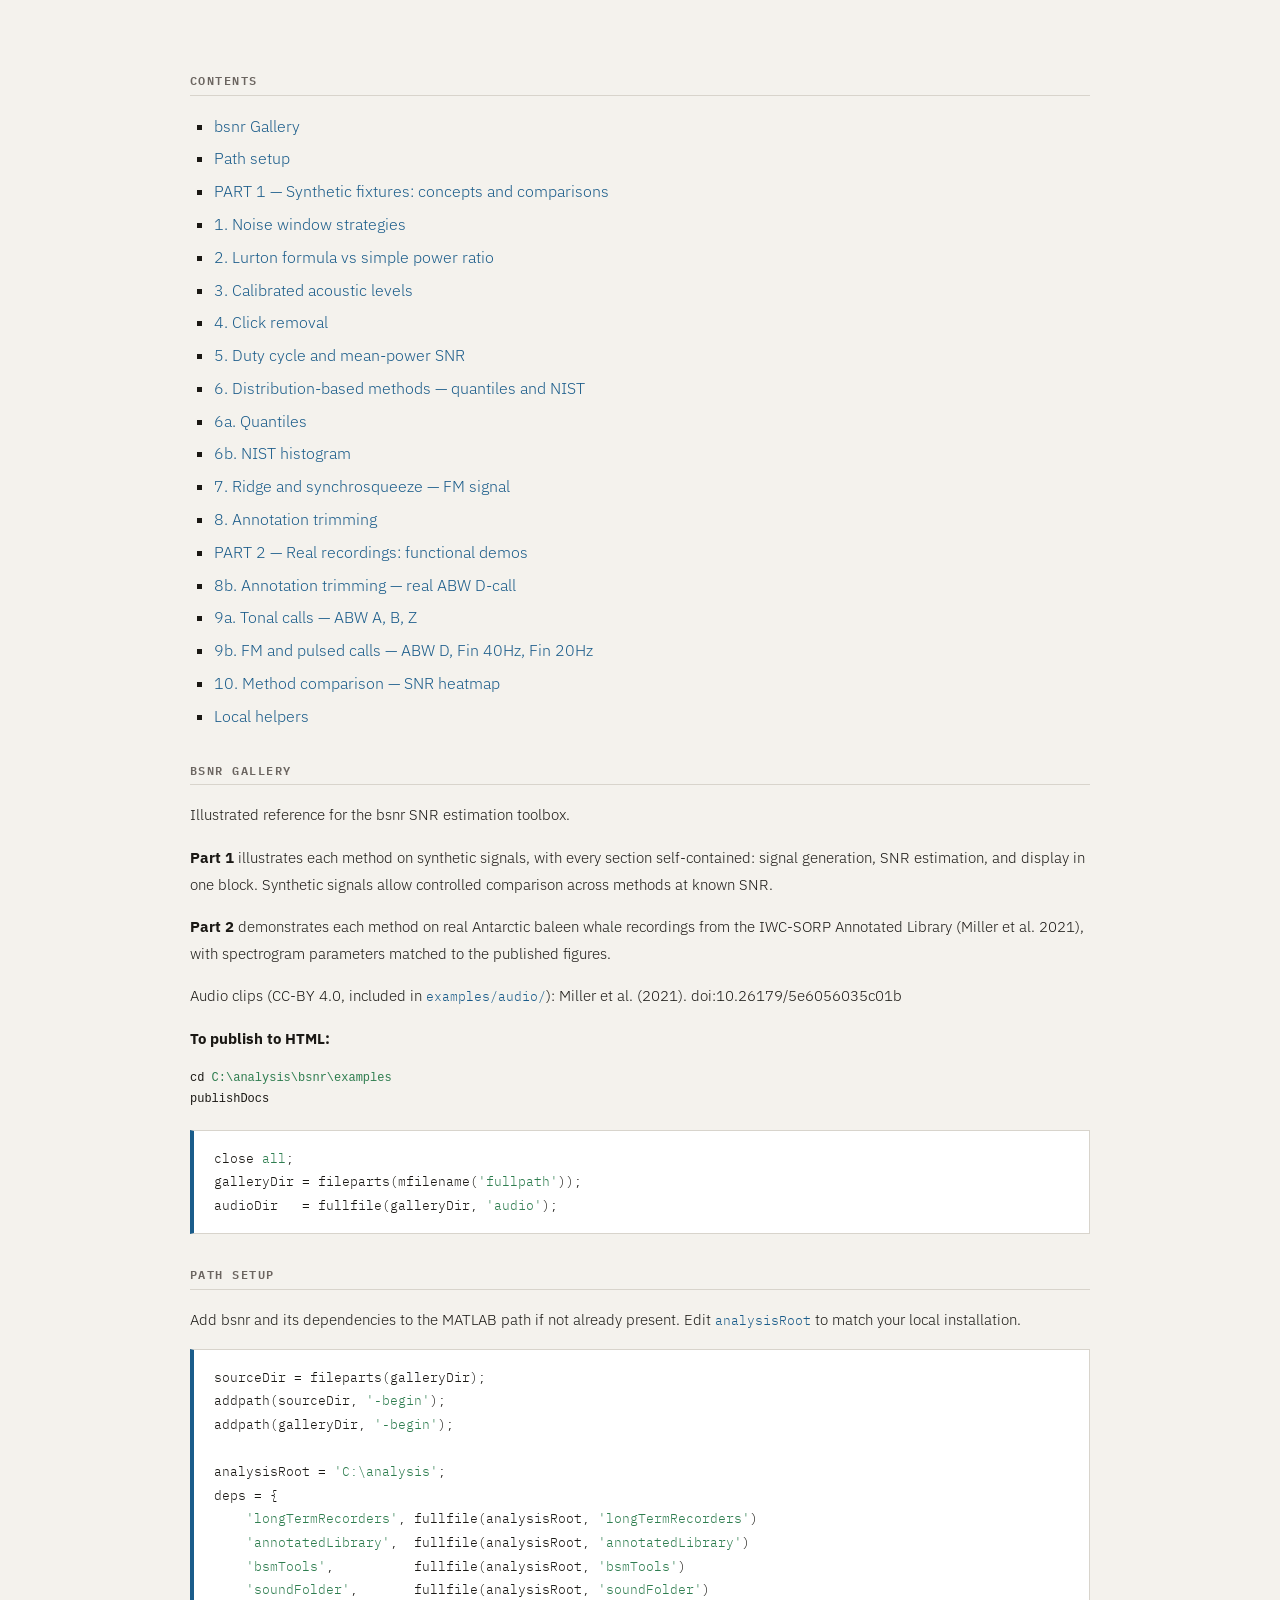
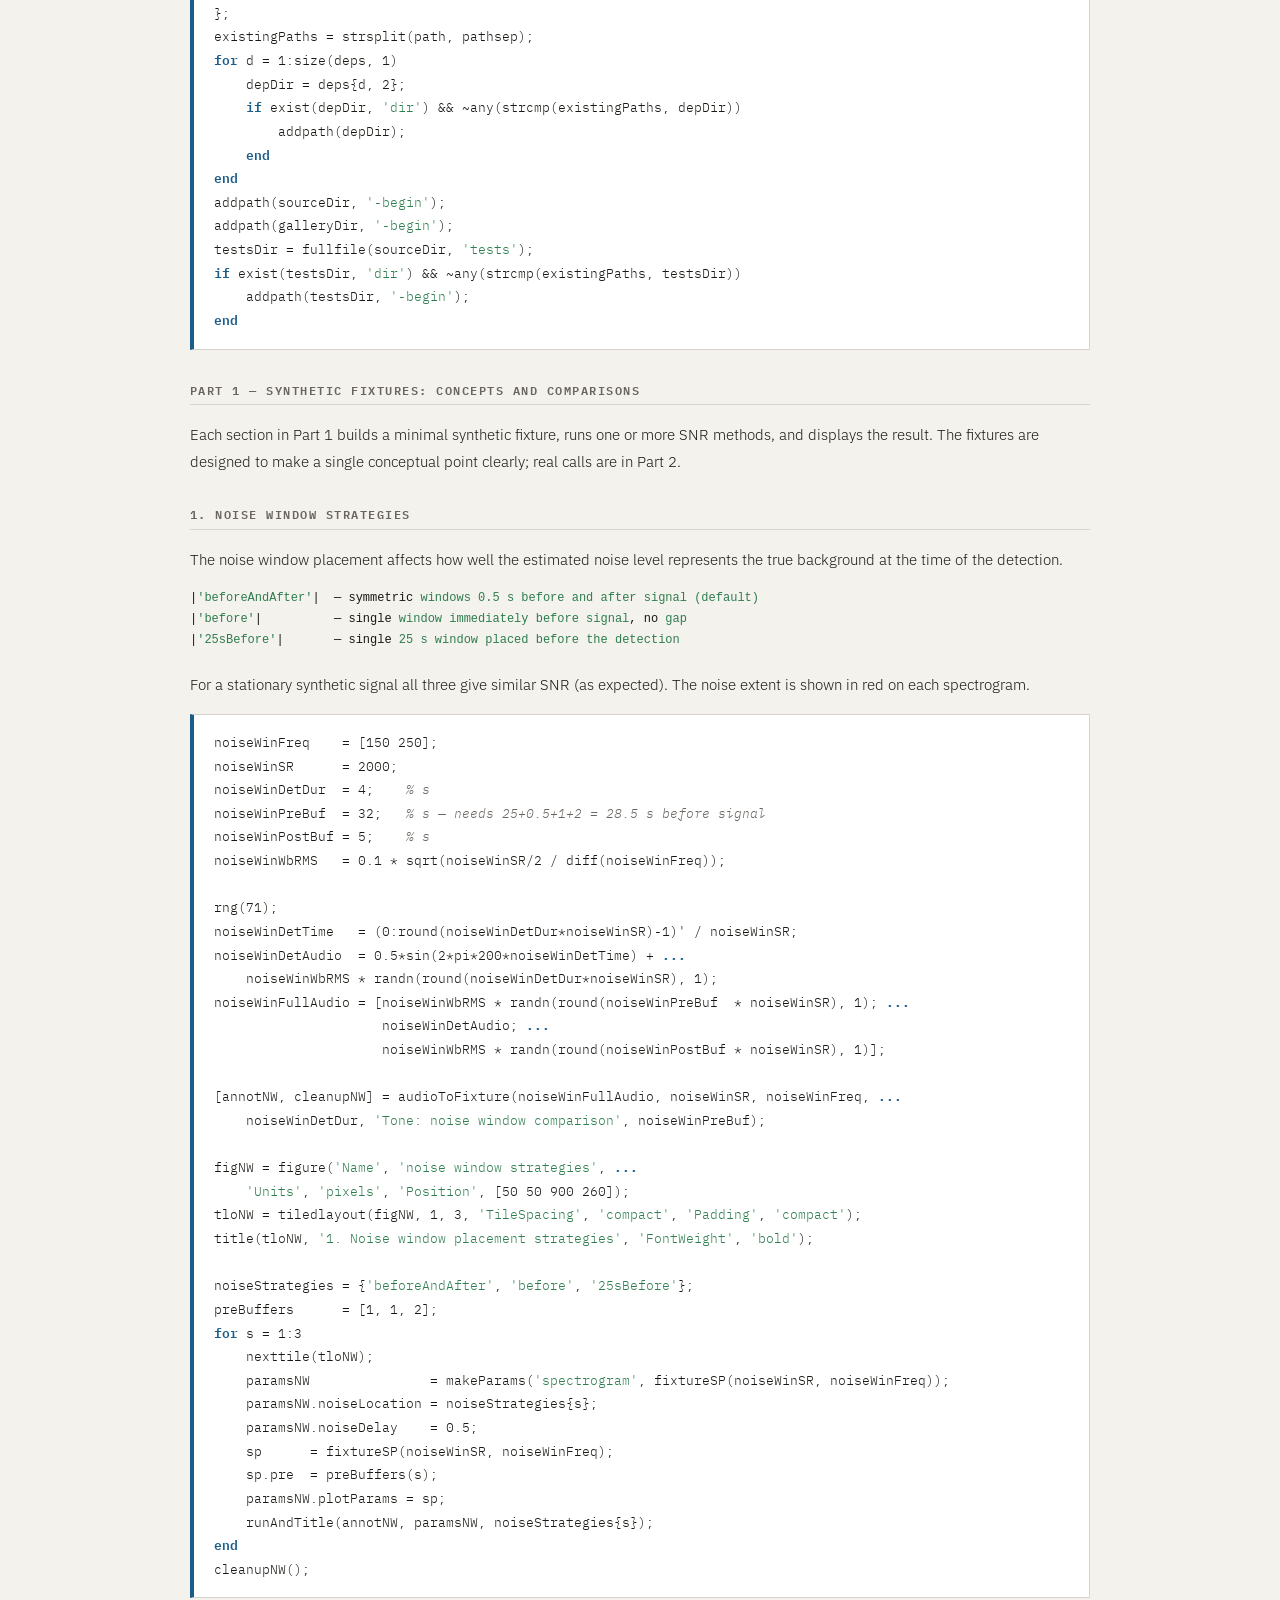
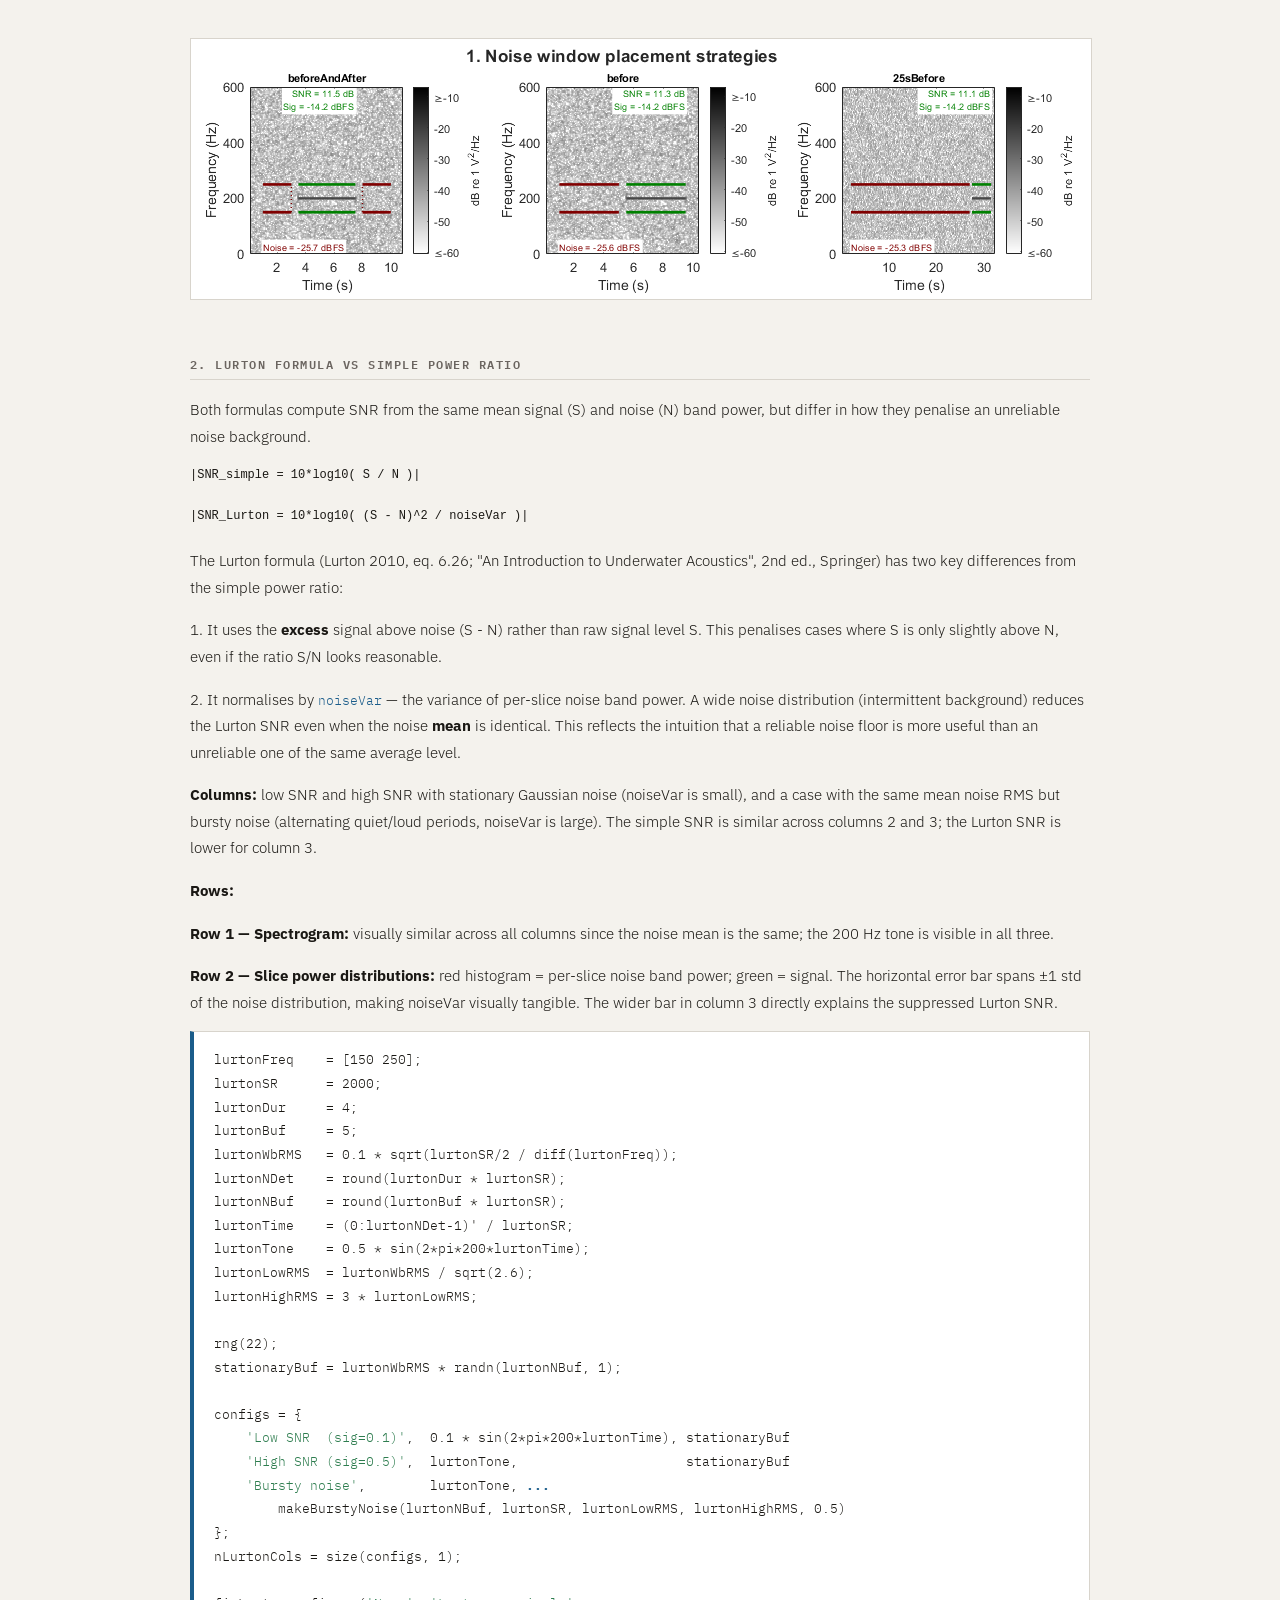
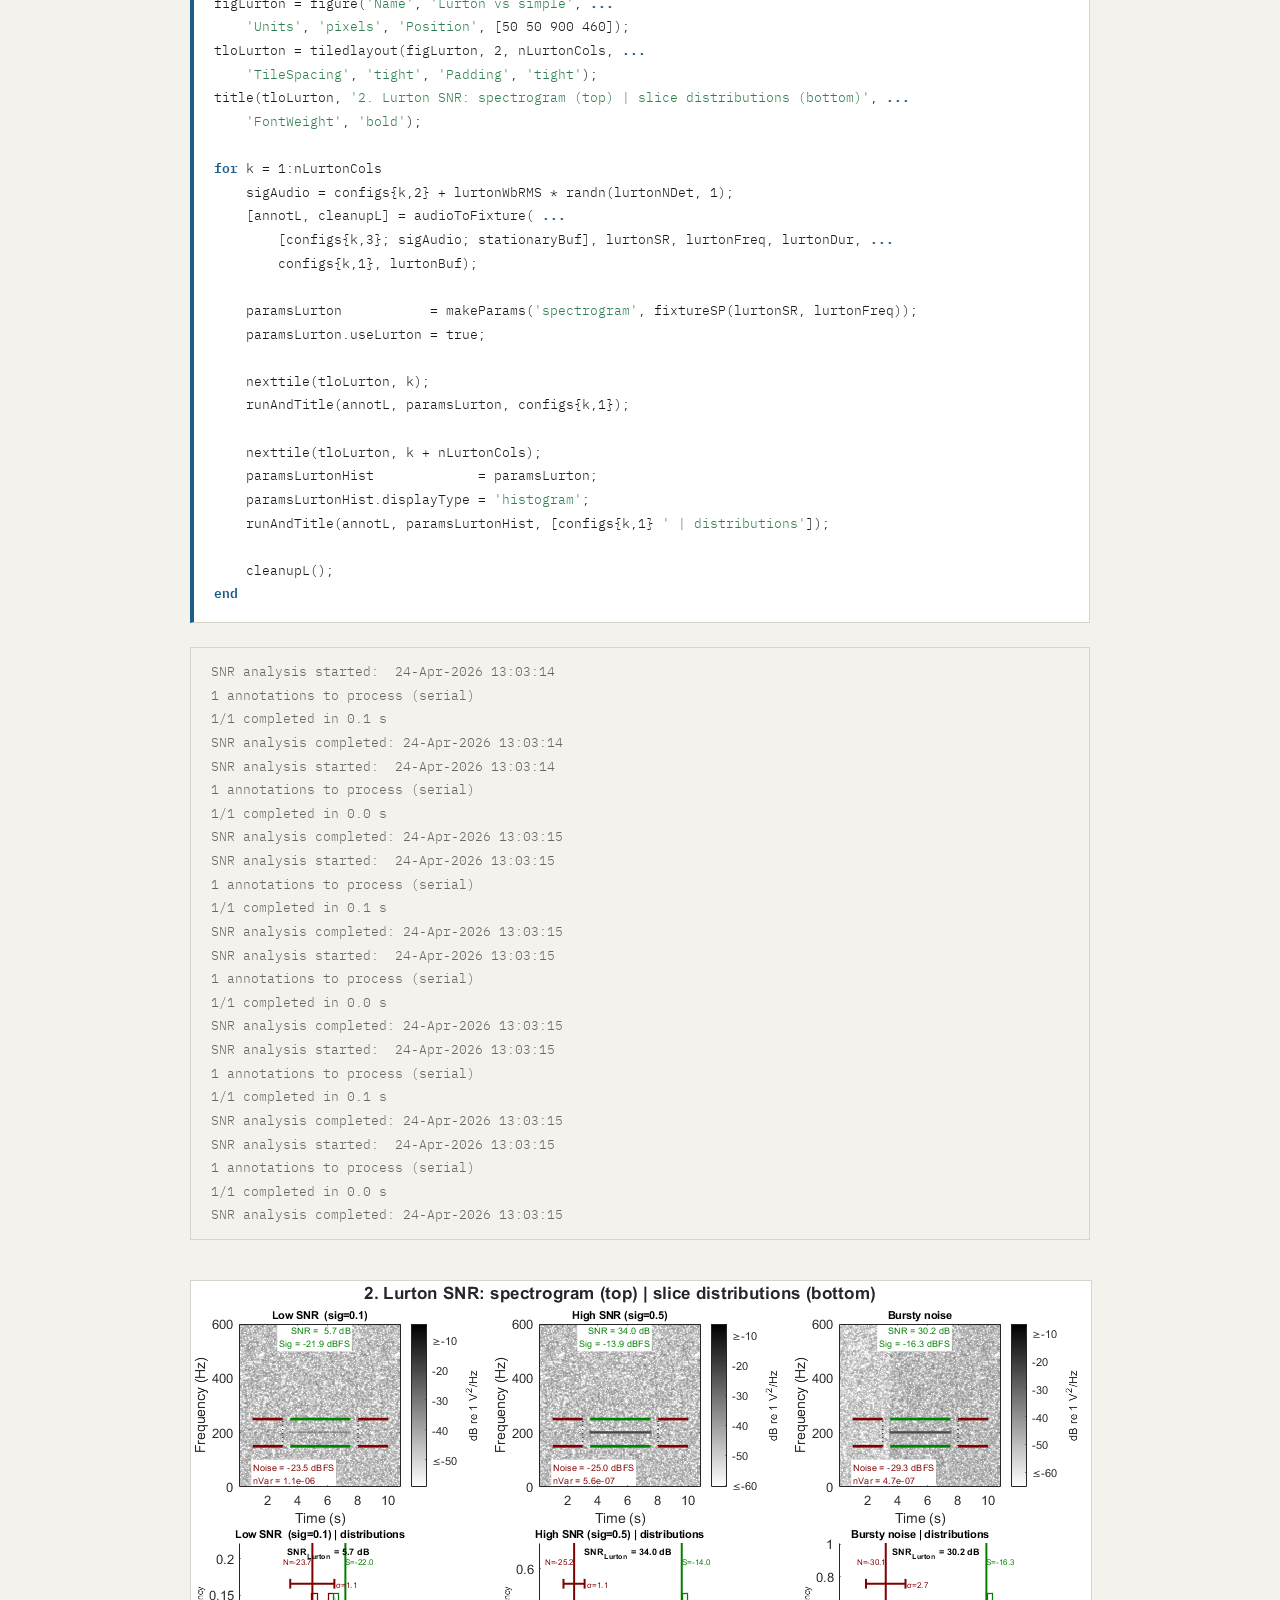
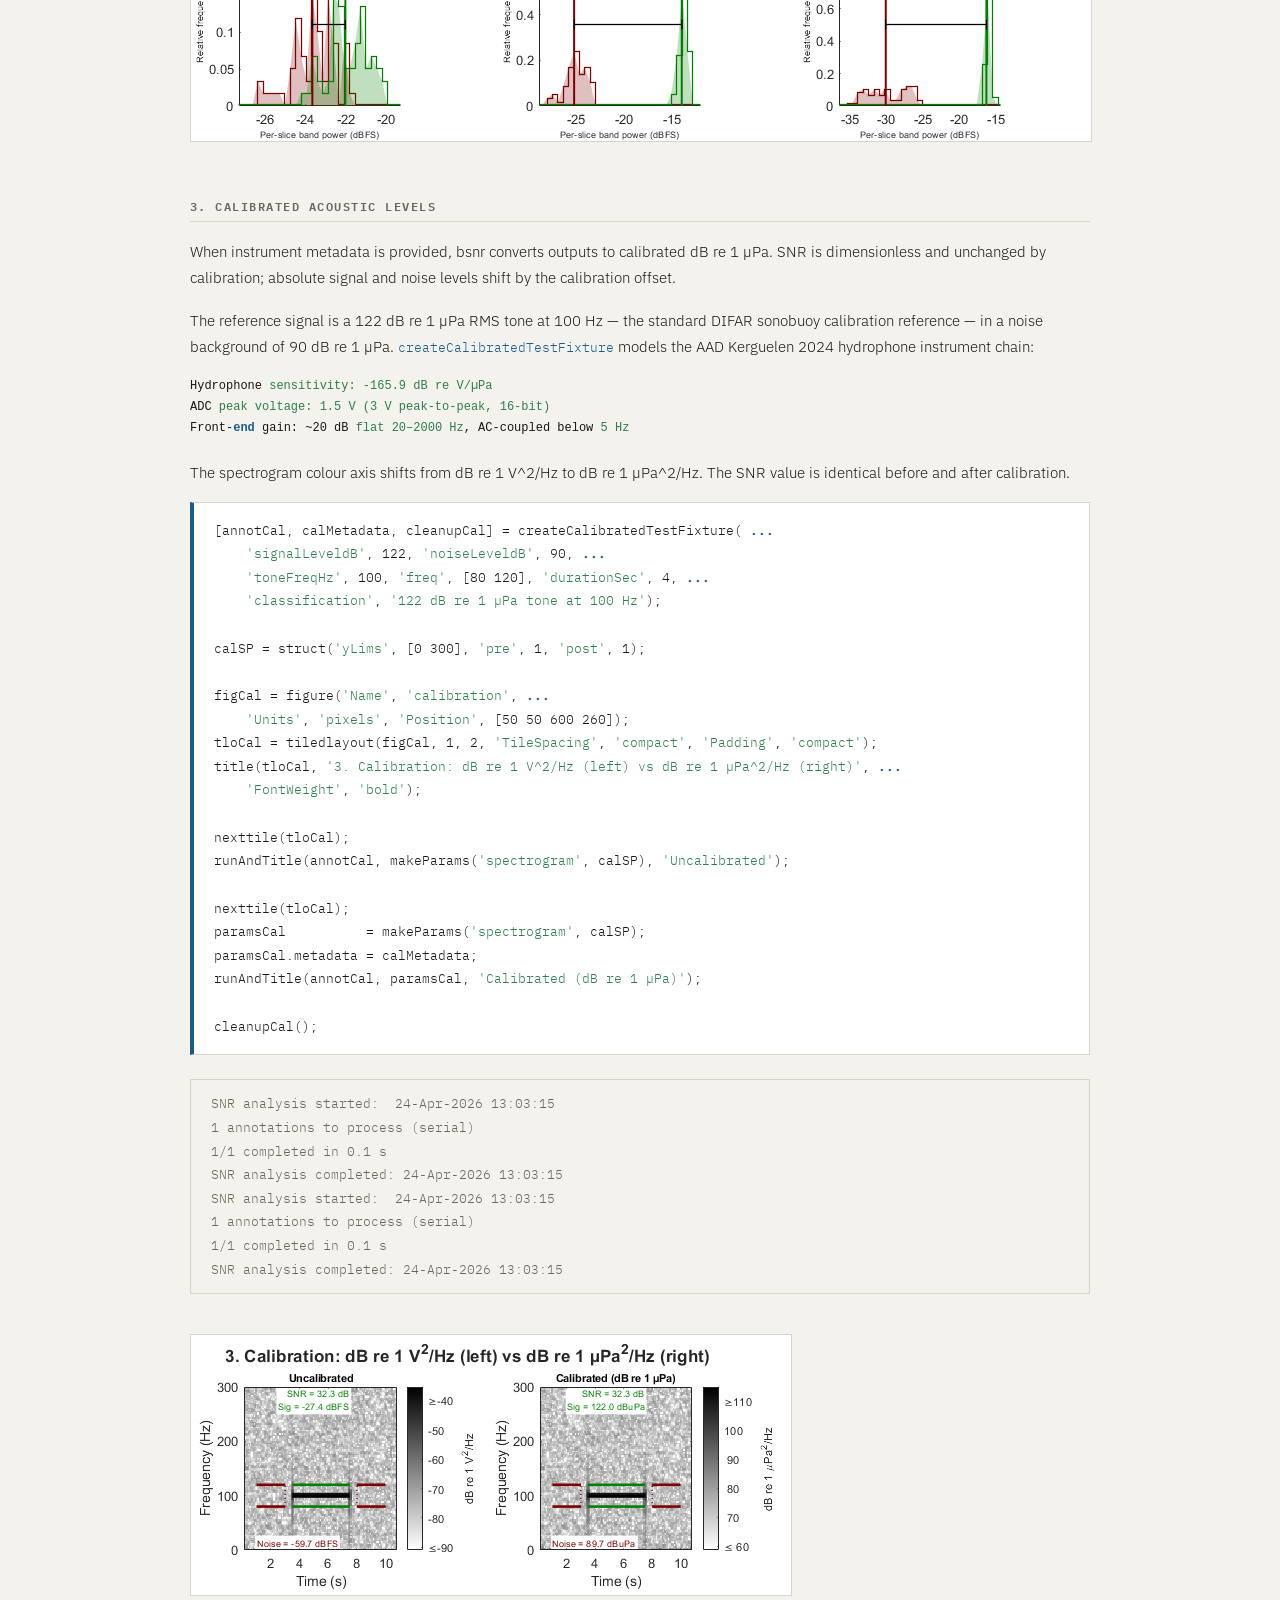
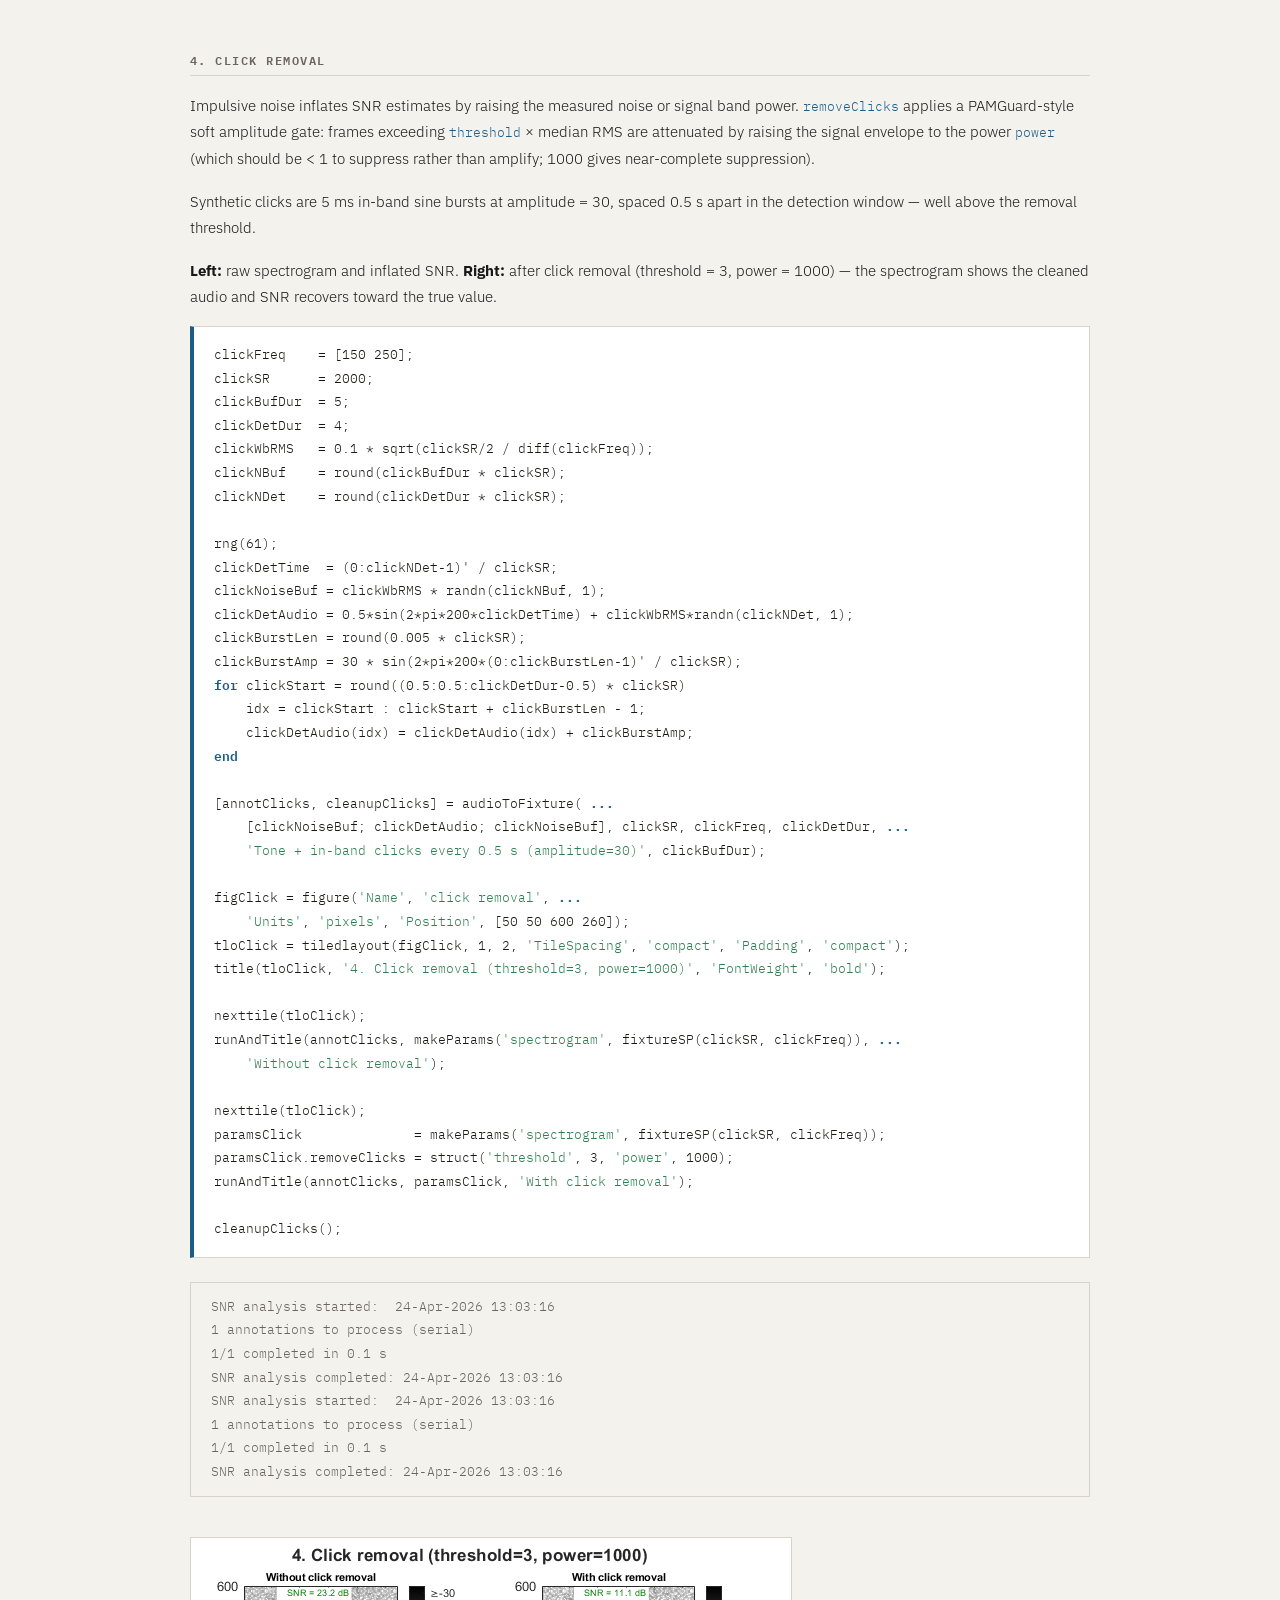
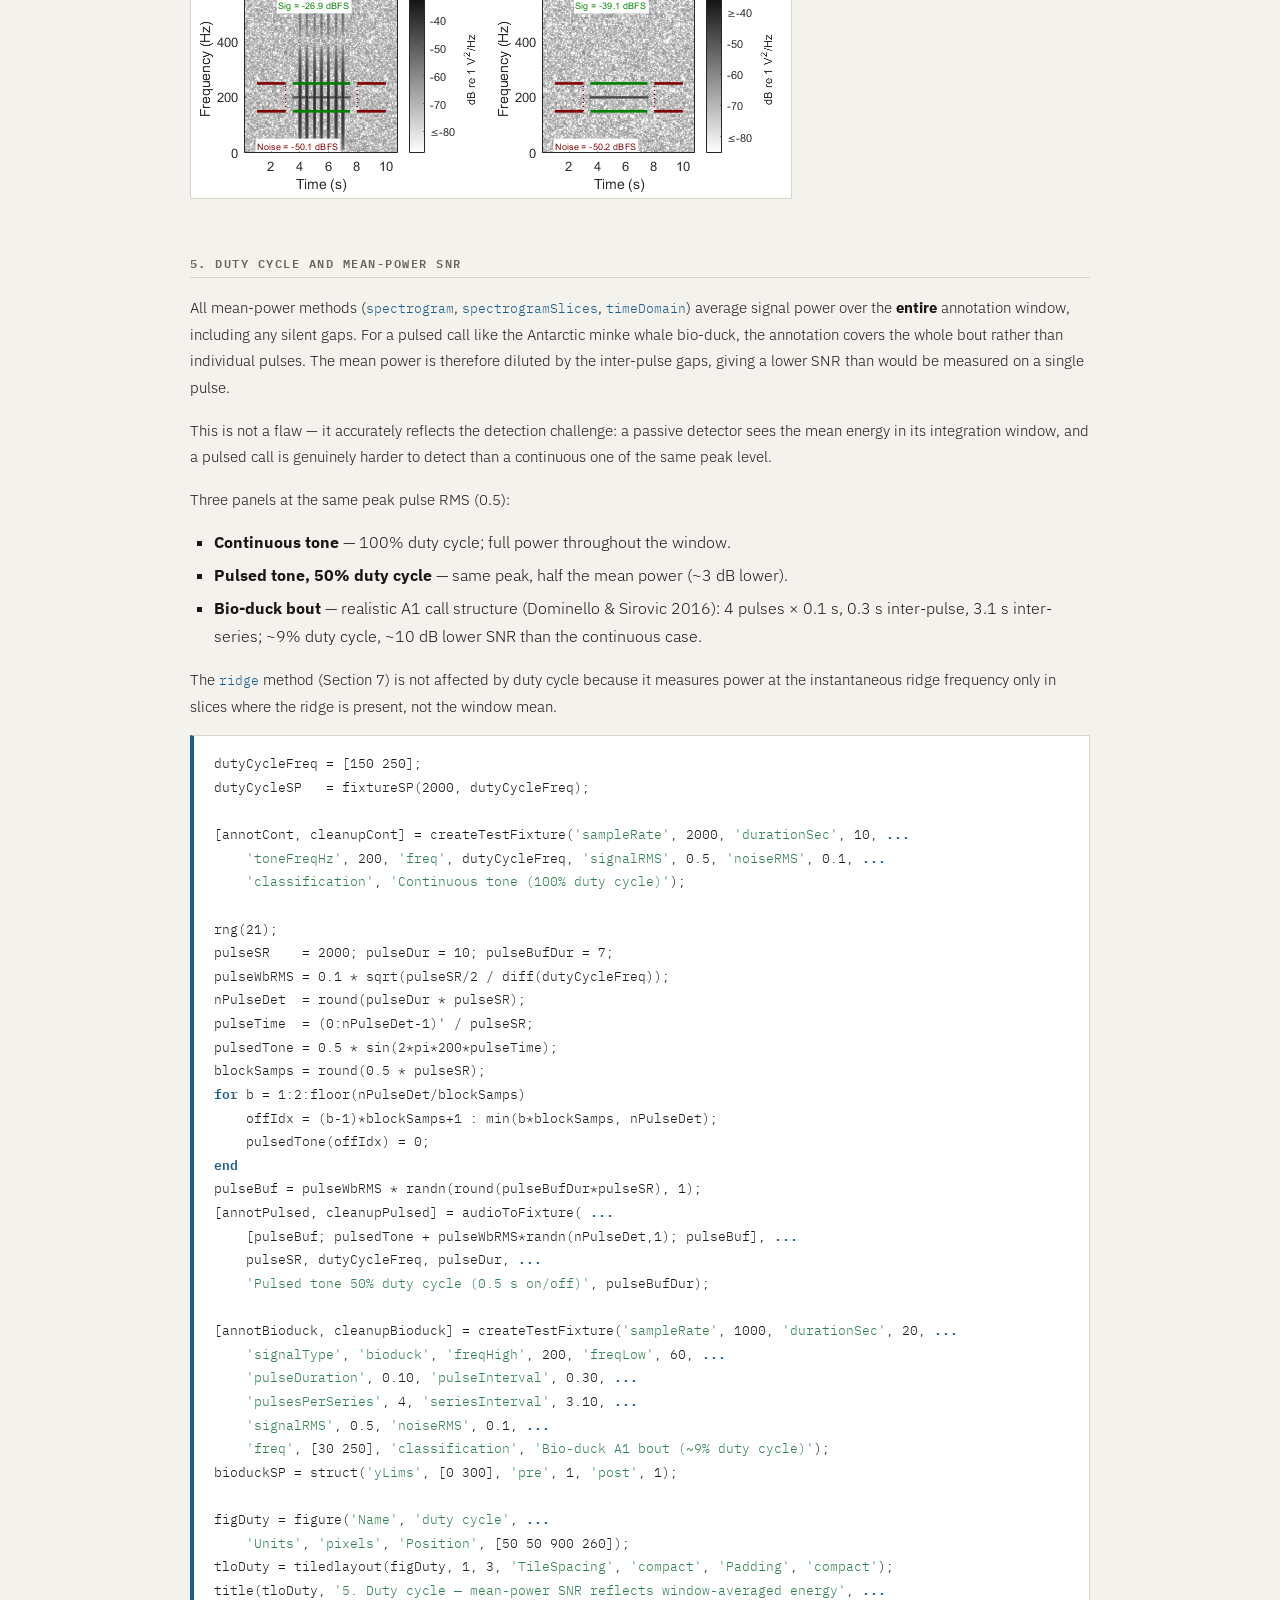
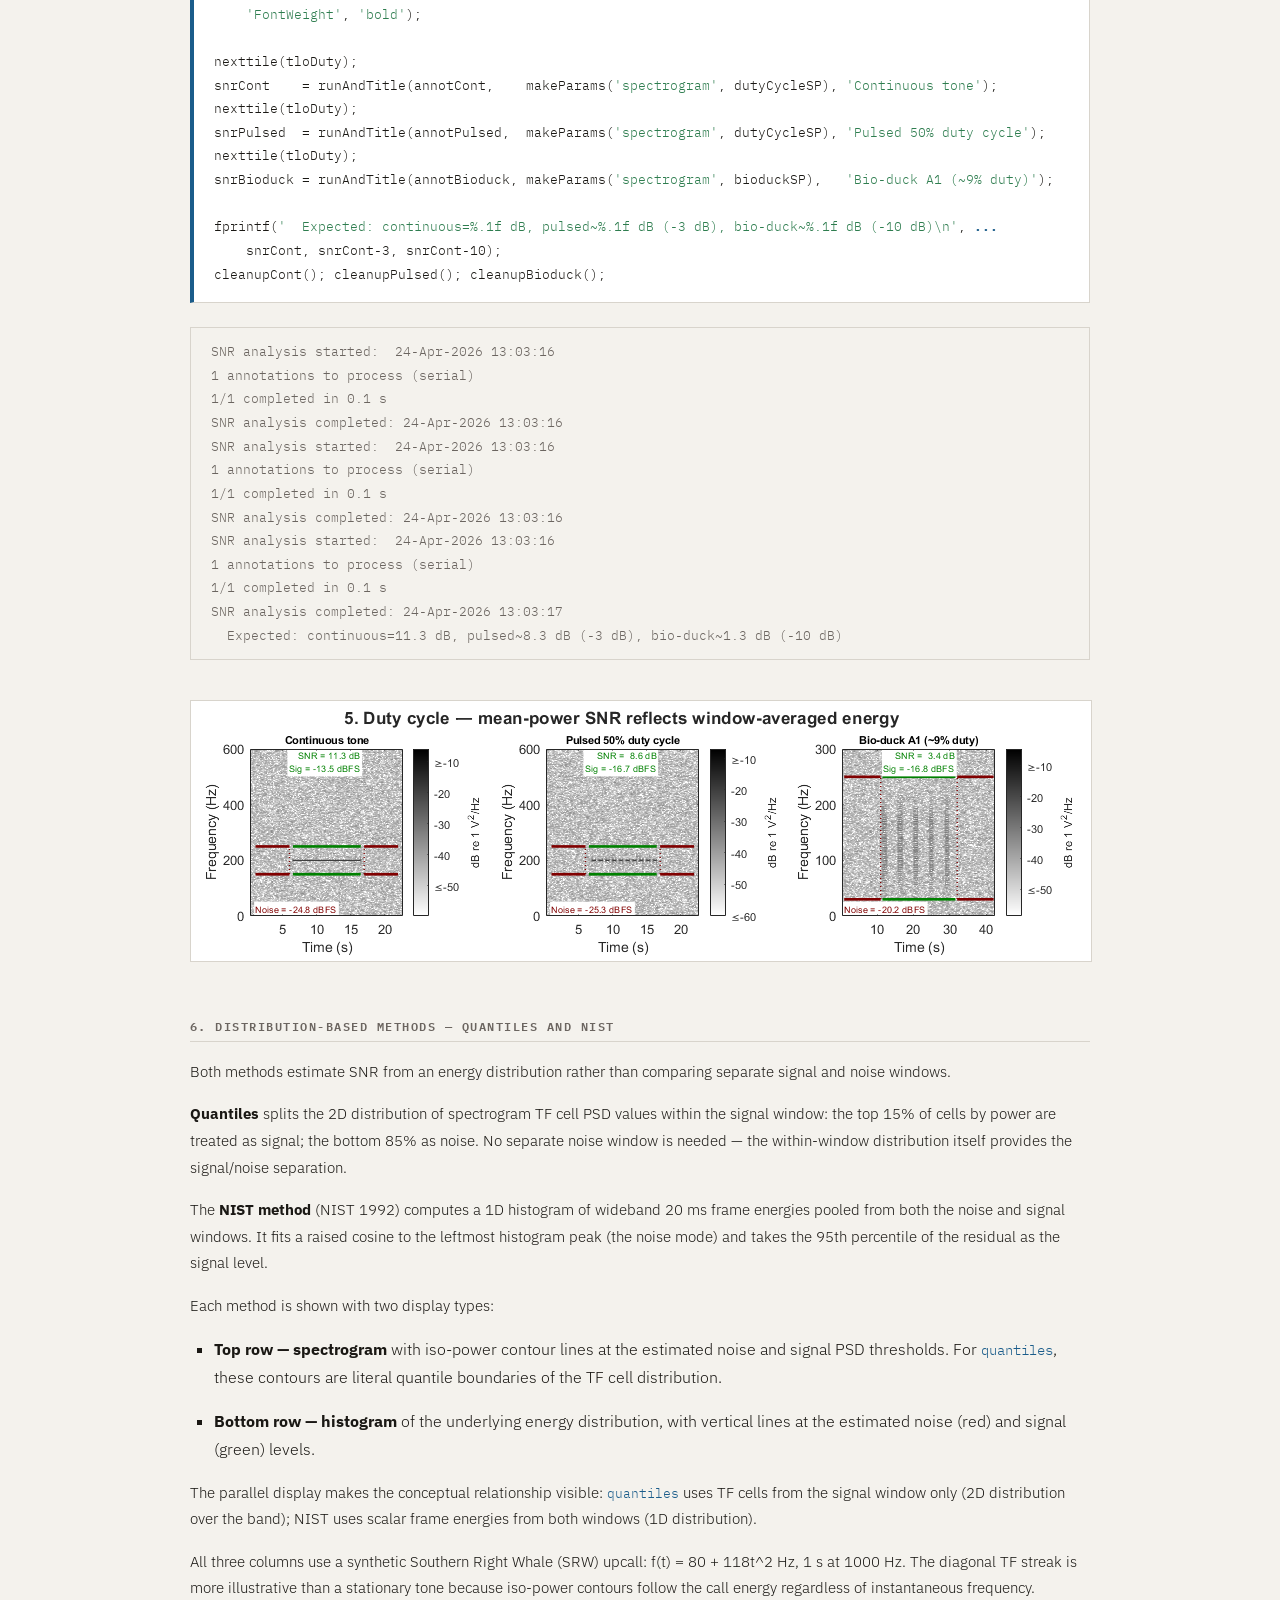
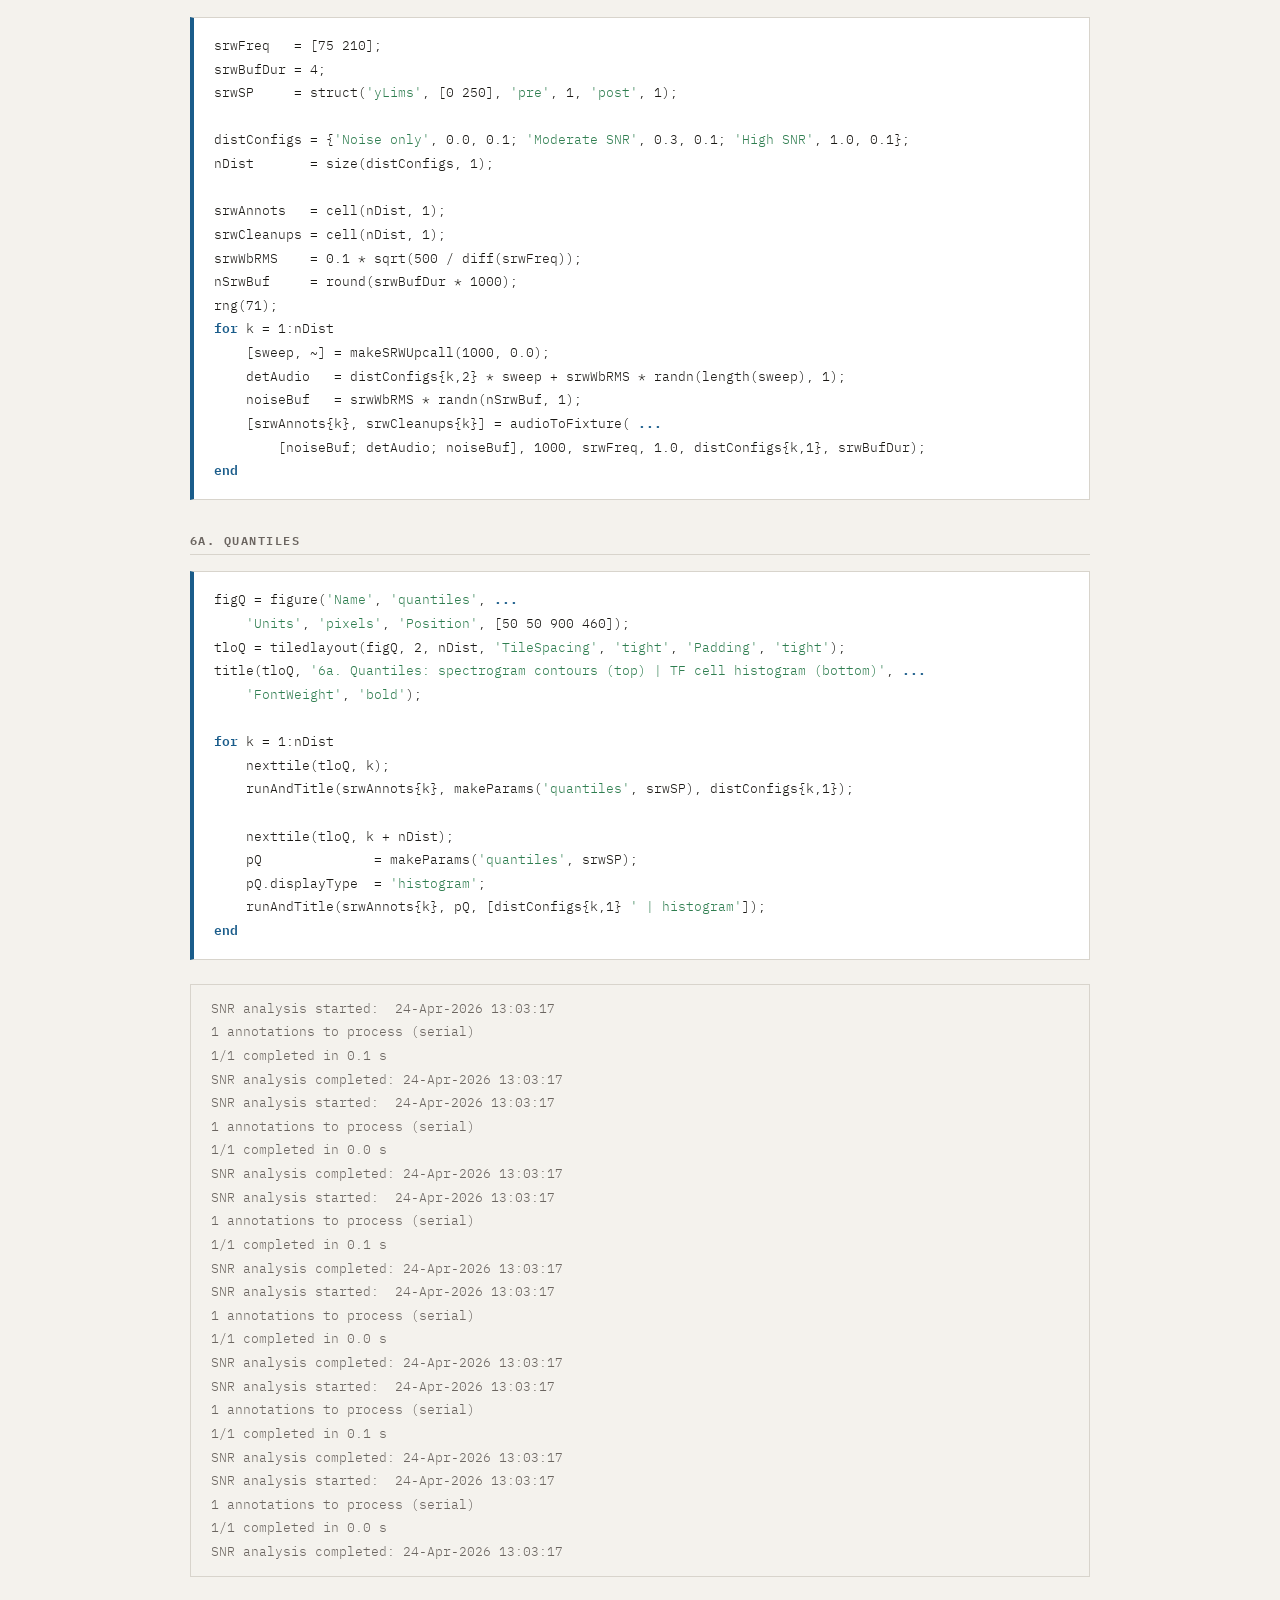
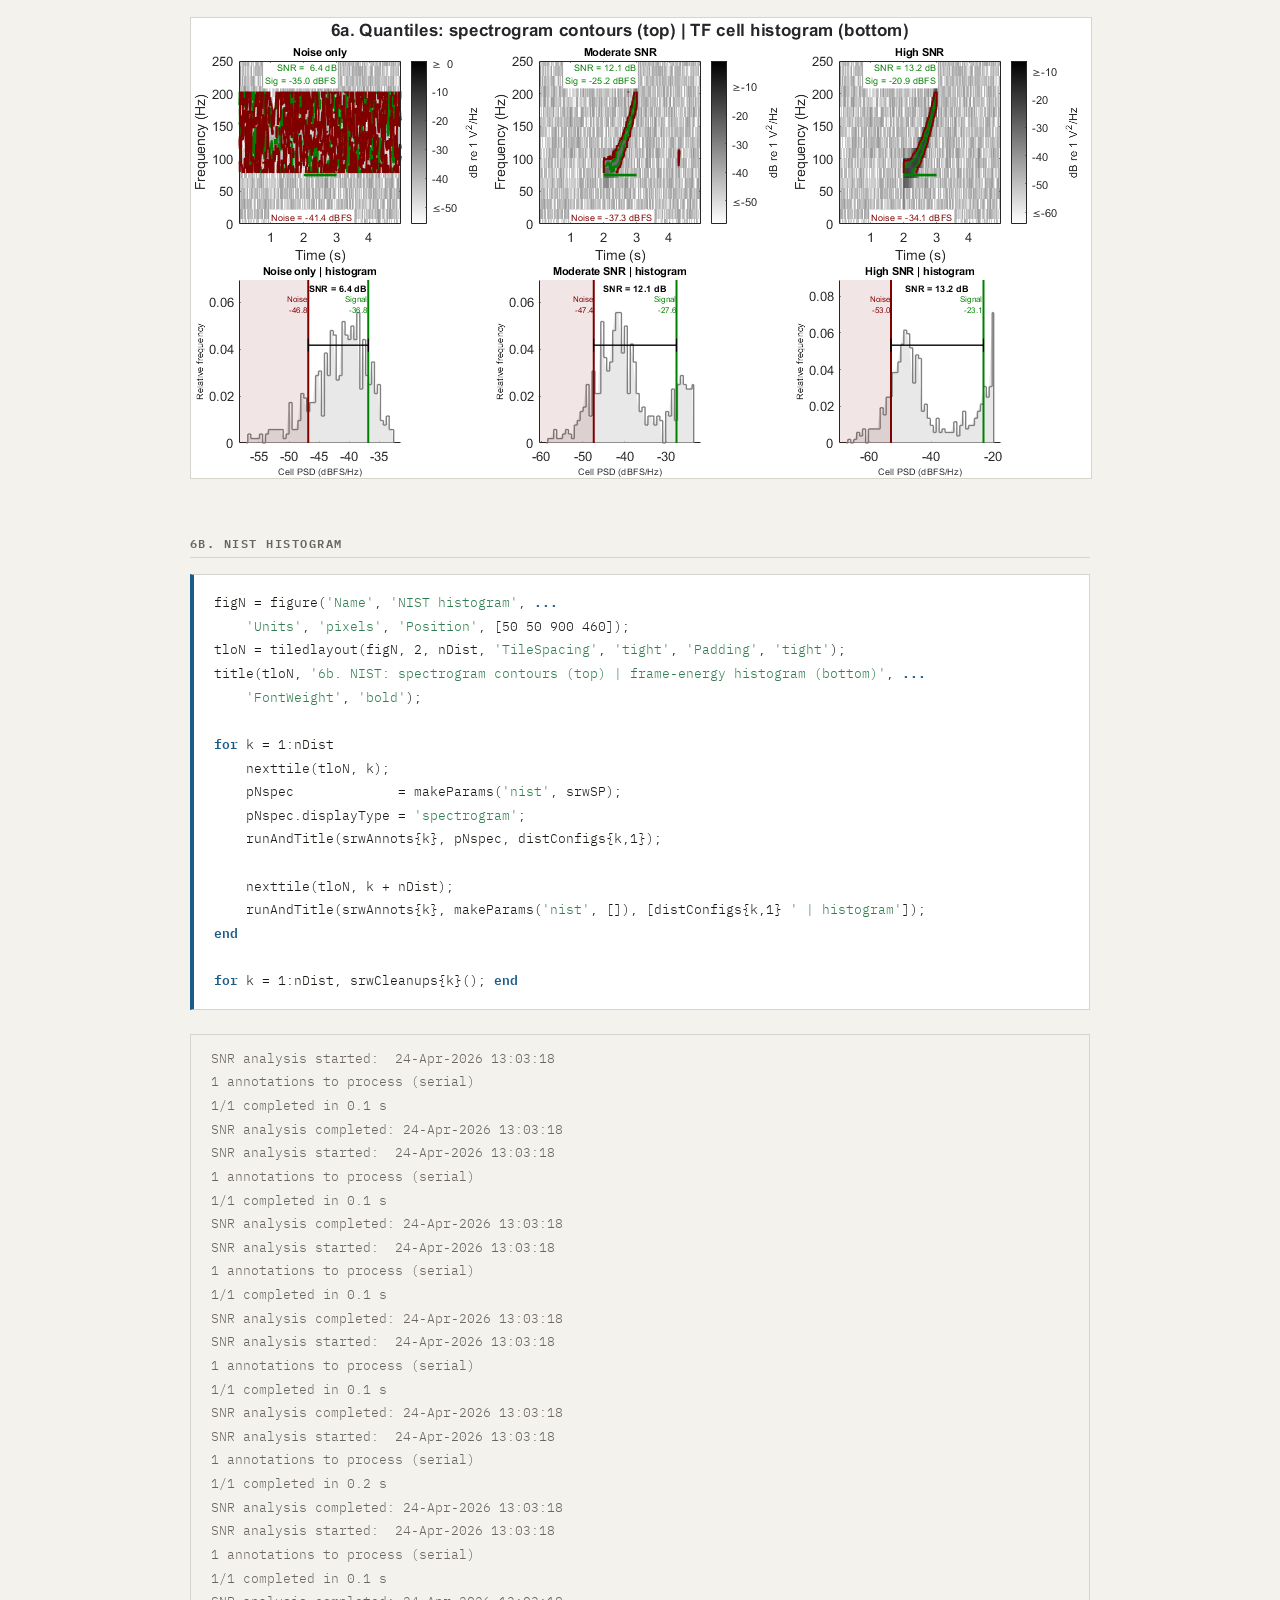
==== commit 9db24383: "Unify snrEstimate output: always returns result table; add resolvedParams snrEstimateImpl.m: - proce" ====
--- a/docs/bsnr_gallery.html
+++ b/docs/bsnr_gallery.html
@@ -188,6 +188,30 @@
 
     cleanupL();
 <span class="keyword">end</span>
+</pre><pre class="codeoutput">SNR analysis started:  24-Apr-2026 13:03:14
+1 annotations to process (serial)
+1/1 completed in 0.1 s
+SNR analysis completed: 24-Apr-2026 13:03:14
+SNR analysis started:  24-Apr-2026 13:03:14
+1 annotations to process (serial)
+1/1 completed in 0.0 s
+SNR analysis completed: 24-Apr-2026 13:03:15
+SNR analysis started:  24-Apr-2026 13:03:15
+1 annotations to process (serial)
+1/1 completed in 0.1 s
+SNR analysis completed: 24-Apr-2026 13:03:15
+SNR analysis started:  24-Apr-2026 13:03:15
+1 annotations to process (serial)
+1/1 completed in 0.0 s
+SNR analysis completed: 24-Apr-2026 13:03:15
+SNR analysis started:  24-Apr-2026 13:03:15
+1 annotations to process (serial)
+1/1 completed in 0.1 s
+SNR analysis completed: 24-Apr-2026 13:03:15
+SNR analysis started:  24-Apr-2026 13:03:15
+1 annotations to process (serial)
+1/1 completed in 0.0 s
+SNR analysis completed: 24-Apr-2026 13:03:15
 </pre><img vspace="5" hspace="5" src="bsnr_gallery_02.png" alt=""> <h2 id="6">3. Calibrated acoustic levels</h2><p>When instrument metadata is provided, bsnr converts outputs to calibrated dB re 1 &micro;Pa. SNR is dimensionless and unchanged by calibration; absolute signal and noise levels shift by the calibration offset.</p><p>The reference signal is a 122 dB re 1 &micro;Pa RMS tone at 100 Hz &#8212; the standard DIFAR sonobuoy calibration reference &#8212; in a noise background of 90 dB re 1 &micro;Pa. <tt>createCalibratedTestFixture</tt> models the AAD Kerguelen 2024 hydrophone instrument chain:</p><pre class="language-matlab">Hydrophone <span class="string">sensitivity:</span> <span class="string">-165.9</span> <span class="string">dB</span> <span class="string">re</span> <span class="string">V/&micro;Pa</span>
 ADC <span class="string">peak</span> <span class="string">voltage:</span> <span class="string">1.5</span> <span class="string">V</span> <span class="string">(3 V peak-to-peak, 16-bit)</span>
 Front-<span class="keyword">end</span> gain: ~20 dB <span class="string">flat</span> <span class="string">20&#8211;2000</span> <span class="string">Hz</span>, AC-coupled below <span class="string">5</span> <span class="string">Hz</span>
@@ -213,6 +237,14 @@
 runAndTitle(annotCal, paramsCal, <span class="string">'Calibrated (dB re 1 &micro;Pa)'</span>);
 
 cleanupCal();
+</pre><pre class="codeoutput">SNR analysis started:  24-Apr-2026 13:03:15
+1 annotations to process (serial)
+1/1 completed in 0.1 s
+SNR analysis completed: 24-Apr-2026 13:03:15
+SNR analysis started:  24-Apr-2026 13:03:15
+1 annotations to process (serial)
+1/1 completed in 0.1 s
+SNR analysis completed: 24-Apr-2026 13:03:15
 </pre><img vspace="5" hspace="5" src="bsnr_gallery_03.png" alt=""> <h2 id="7">4. Click removal</h2><p>Impulsive noise inflates SNR estimates by raising the measured noise or signal band power. <tt>removeClicks</tt> applies a PAMGuard-style soft amplitude gate: frames exceeding <tt>threshold</tt> &times; median RMS are attenuated by raising the signal envelope to the power <tt>power</tt> (which should be &lt; 1 to suppress rather than amplify; 1000 gives near-complete suppression).</p><p>Synthetic clicks are 5 ms in-band sine bursts at amplitude = 30, spaced 0.5 s apart in the detection window &#8212; well above the removal threshold.</p><p><b>Left:</b> raw spectrogram and inflated SNR. <b>Right:</b> after click removal (threshold = 3, power = 1000) &#8212; the spectrogram shows the cleaned audio and SNR recovers toward the true value.</p><pre class="codeinput">clickFreq    = [150 250];
 clickSR      = 2000;
 clickBufDur  = 5;
@@ -251,6 +283,14 @@
 runAndTitle(annotClicks, paramsClick, <span class="string">'With click removal'</span>);
 
 cleanupClicks();
+</pre><pre class="codeoutput">SNR analysis started:  24-Apr-2026 13:03:16
+1 annotations to process (serial)
+1/1 completed in 0.1 s
+SNR analysis completed: 24-Apr-2026 13:03:16
+SNR analysis started:  24-Apr-2026 13:03:16
+1 annotations to process (serial)
+1/1 completed in 0.1 s
+SNR analysis completed: 24-Apr-2026 13:03:16
 </pre><img vspace="5" hspace="5" src="bsnr_gallery_04.png" alt=""> <h2 id="8">5. Duty cycle and mean-power SNR</h2><p>All mean-power methods (<tt>spectrogram</tt>, <tt>spectrogramSlices</tt>, <tt>timeDomain</tt>) average signal power over the <b>entire</b> annotation window, including any silent gaps. For a pulsed call like the Antarctic minke whale bio-duck, the annotation covers the whole bout rather than individual pulses. The mean power is therefore diluted by the inter-pulse gaps, giving a lower SNR than would be measured on a single pulse.</p><p>This is not a flaw &#8212; it accurately reflects the detection challenge: a passive detector sees the mean energy in its integration window, and a pulsed call is genuinely harder to detect than a continuous one of the same peak level.</p><p>Three panels at the same peak pulse RMS (0.5):</p><div><ul><li><b>Continuous tone</b> &#8212; 100% duty cycle; full power throughout the window.</li><li><b>Pulsed tone, 50% duty cycle</b> &#8212; same peak, half the mean power (~3 dB lower).</li><li><b>Bio-duck bout</b> &#8212; realistic A1 call structure (Dominello &amp; Sirovic 2016):   4 pulses &times; 0.1 s, 0.3 s inter-pulse, 3.1 s inter-series;   ~9% duty cycle, ~10 dB lower SNR than the continuous case.</li></ul></div><p>The <tt>ridge</tt> method (Section 7) is not affected by duty cycle because it measures power at the instantaneous ridge frequency only in slices where the ridge is present, not the window mean.</p><pre class="codeinput">dutyCycleFreq = [150 250];
 dutyCycleSP   = fixtureSP(2000, dutyCycleFreq);
 
@@ -299,7 +339,19 @@
 fprintf(<span class="string">'  Expected: continuous=%.1f dB, pulsed~%.1f dB (-3 dB), bio-duck~%.1f dB (-10 dB)\n'</span>, <span class="keyword">...</span>
     snrCont, snrCont-3, snrCont-10);
 cleanupCont(); cleanupPulsed(); cleanupBioduck();
-</pre><pre class="codeoutput">  Expected: continuous=11.3 dB, pulsed~8.3 dB (-3 dB), bio-duck~1.3 dB (-10 dB)
+</pre><pre class="codeoutput">SNR analysis started:  24-Apr-2026 13:03:16
+1 annotations to process (serial)
+1/1 completed in 0.1 s
+SNR analysis completed: 24-Apr-2026 13:03:16
+SNR analysis started:  24-Apr-2026 13:03:16
+1 annotations to process (serial)
+1/1 completed in 0.1 s
+SNR analysis completed: 24-Apr-2026 13:03:16
+SNR analysis started:  24-Apr-2026 13:03:16
+1 annotations to process (serial)
+1/1 completed in 0.1 s
+SNR analysis completed: 24-Apr-2026 13:03:17
+  Expected: continuous=11.3 dB, pulsed~8.3 dB (-3 dB), bio-duck~1.3 dB (-10 dB)
 </pre><img vspace="5" hspace="5" src="bsnr_gallery_05.png" alt=""> <h2 id="9">6. Distribution-based methods &#8212; quantiles and NIST</h2><p>Both methods estimate SNR from an energy distribution rather than comparing separate signal and noise windows.</p><p><b>Quantiles</b> splits the 2D distribution of spectrogram TF cell PSD values within the signal window: the top 15% of cells by power are treated as signal; the bottom 85% as noise. No separate noise window is needed &#8212; the within-window distribution itself provides the signal/noise separation.</p><p>The <b>NIST method</b> (NIST 1992) computes a 1D histogram of wideband 20 ms frame energies pooled from both the noise and signal windows. It fits a raised cosine to the leftmost histogram peak (the noise mode) and takes the 95th percentile of the residual as the signal level.</p><p>Each method is shown with two display types:</p><div><ul><li><b>Top row &#8212; spectrogram</b> with iso-power contour lines at the estimated   noise and signal PSD thresholds. For <tt>quantiles</tt>, these contours are   literal quantile boundaries of the TF cell distribution.</li></ul></div><div><ul><li><b>Bottom row &#8212; histogram</b> of the underlying energy distribution, with   vertical lines at the estimated noise (red) and signal (green) levels.</li></ul></div><p>The parallel display makes the conceptual relationship visible: <tt>quantiles</tt> uses TF cells from the signal window only (2D distribution over the band); NIST uses scalar frame energies from both windows (1D distribution).</p><p>All three columns use a synthetic Southern Right Whale (SRW) upcall: f(t) = 80 + 118t^2 Hz, 1 s at 1000 Hz. The diagonal TF streak is more illustrative than a stationary tone because iso-power contours follow the call energy regardless of instantaneous frequency.</p><pre class="codeinput">srwFreq   = [75 210];
 srwBufDur = 4;
 srwSP     = struct(<span class="string">'yLims'</span>, [0 250], <span class="string">'pre'</span>, 1, <span class="string">'post'</span>, 1);
@@ -334,6 +386,30 @@
     pQ.displayType  = <span class="string">'histogram'</span>;
     runAndTitle(srwAnnots{k}, pQ, [distConfigs{k,1} <span class="string">' | histogram'</span>]);
 <span class="keyword">end</span>
+</pre><pre class="codeoutput">SNR analysis started:  24-Apr-2026 13:03:17
+1 annotations to process (serial)
+1/1 completed in 0.1 s
+SNR analysis completed: 24-Apr-2026 13:03:17
+SNR analysis started:  24-Apr-2026 13:03:17
+1 annotations to process (serial)
+1/1 completed in 0.0 s
+SNR analysis completed: 24-Apr-2026 13:03:17
+SNR analysis started:  24-Apr-2026 13:03:17
+1 annotations to process (serial)
+1/1 completed in 0.1 s
+SNR analysis completed: 24-Apr-2026 13:03:17
+SNR analysis started:  24-Apr-2026 13:03:17
+1 annotations to process (serial)
+1/1 completed in 0.0 s
+SNR analysis completed: 24-Apr-2026 13:03:17
+SNR analysis started:  24-Apr-2026 13:03:17
+1 annotations to process (serial)
+1/1 completed in 0.1 s
+SNR analysis completed: 24-Apr-2026 13:03:17
+SNR analysis started:  24-Apr-2026 13:03:17
+1 annotations to process (serial)
+1/1 completed in 0.0 s
+SNR analysis completed: 24-Apr-2026 13:03:17
 </pre><img vspace="5" hspace="5" src="bsnr_gallery_06.png" alt=""> <h2 id="11">6b. NIST histogram</h2><pre class="codeinput">figN = figure(<span class="string">'Name'</span>, <span class="string">'NIST histogram'</span>, <span class="keyword">...</span>
     <span class="string">'Units'</span>, <span class="string">'pixels'</span>, <span class="string">'Position'</span>, [50 50 900 460]);
 tloN = tiledlayout(figN, 2, nDist, <span class="string">'TileSpacing'</span>, <span class="string">'tight'</span>, <span class="string">'Padding'</span>, <span class="string">'tight'</span>);
@@ -351,6 +427,30 @@
 <span class="keyword">end</span>
 
 <span class="keyword">for</span> k = 1:nDist, srwCleanups{k}(); <span class="keyword">end</span>
+</pre><pre class="codeoutput">SNR analysis started:  24-Apr-2026 13:03:18
+1 annotations to process (serial)
+1/1 completed in 0.1 s
+SNR analysis completed: 24-Apr-2026 13:03:18
+SNR analysis started:  24-Apr-2026 13:03:18
+1 annotations to process (serial)
+1/1 completed in 0.1 s
+SNR analysis completed: 24-Apr-2026 13:03:18
+SNR analysis started:  24-Apr-2026 13:03:18
+1 annotations to process (serial)
+1/1 completed in 0.1 s
+SNR analysis completed: 24-Apr-2026 13:03:18
+SNR analysis started:  24-Apr-2026 13:03:18
+1 annotations to process (serial)
+1/1 completed in 0.1 s
+SNR analysis completed: 24-Apr-2026 13:03:18
+SNR analysis started:  24-Apr-2026 13:03:18
+1 annotations to process (serial)
+1/1 completed in 0.2 s
+SNR analysis completed: 24-Apr-2026 13:03:18
+SNR analysis started:  24-Apr-2026 13:03:18
+1 annotations to process (serial)
+1/1 completed in 0.1 s
+SNR analysis completed: 24-Apr-2026 13:03:18
 </pre><img vspace="5" hspace="5" src="bsnr_gallery_07.png" alt=""> <h2 id="12">7. Ridge and synchrosqueeze &#8212; FM signal</h2><p>The <tt>ridge</tt> method tracks the dominant instantaneous frequency using <tt>tfridge</tt>, measuring signal power from the single FFT bin on the ridge at each time step. <tt>synchrosqueeze</tt> first sharpens the TF representation via the Fourier synchrosqueezed transform (FSST) before ridge tracking.</p><p>Because signal power is concentrated at one bin and noise is averaged across all other in-band bins, per-bin SNR exceeds band-average SNR by approximately 10&middot;log10(nBandBins). This makes ridge/synchrosqueeze systematically higher than the other methods &#8212; they measure a different quantity, not a better one.</p><p>Both are shown on the same SRW upcall used in Section 6. The cyan overlay shows the tracked instantaneous frequency ridge.</p><pre class="codeinput">srwSR  = 1000;  srwFB = [75 210];  srwDur = 1.0;  srwBuf3 = 3;
 [srwSig, ~]    = makeSRWUpcall(srwSR, 0.1);
 rng(11);
@@ -376,7 +476,15 @@
 fprintf(<span class="string">'  ridge=%.1f dB  synchrosqueeze=%.1f dB  (per-bin; ~10*log10(nBins) above band average)\n'</span>, <span class="keyword">...</span>
     snrRidgeVal, snrSSQVal);
 cleanupSRW();
-</pre><pre class="codeoutput">  ridge=27.6 dB  synchrosqueeze=31.9 dB  (per-bin; ~10*log10(nBins) above band average)
+</pre><pre class="codeoutput">SNR analysis started:  24-Apr-2026 13:03:19
+1 annotations to process (serial)
+1/1 completed in 0.1 s
+SNR analysis completed: 24-Apr-2026 13:03:19
+SNR analysis started:  24-Apr-2026 13:03:19
+1 annotations to process (serial)
+1/1 completed in 0.1 s
+SNR analysis completed: 24-Apr-2026 13:03:19
+  ridge=27.6 dB  synchrosqueeze=31.9 dB  (per-bin; ~10*log10(nBins) above band average)
 </pre><img vspace="5" hspace="5" src="bsnr_gallery_08.png" alt=""> <h2 id="13">8. Annotation trimming</h2><p>Analysts often draw annotation boxes with generous time and frequency buffers. <tt>trimAnnotation</tt> removes these margins by trimming to the central 95% of in-band spectral energy, tightening both time and frequency bounds before SNR estimation.</p><p>This section uses a synthetic 200 Hz tone with 1.5s silence on each side and a frequency box wider than the signal band. The trim diagnostic shows the spectrogram with original (blue dashed) and trimmed (red) bounds, plus the per-slice and per-bin energy profiles.</p><pre class="codeinput">[annotTone8, cleanup8] = createTestFixture( <span class="keyword">...</span>
     <span class="string">'signalRMS'</span>, 1.0, <span class="string">'noiseRMS'</span>, 0.1, <span class="keyword">...</span>
     <span class="string">'toneFreqHz'</span>, 200, <span class="string">'freq'</span>, [150 250], <span class="string">'durationSec'</span>, 4);
@@ -398,13 +506,21 @@
 
 <span class="comment">% Report SNR before and after</span>
 p8         = struct(<span class="string">'snrType'</span>, <span class="string">'spectrogramSlices'</span>, <span class="string">'showClips'</span>, false);
-snrBefore8 = snrEstimate(annotWide8,    p8);
-snrAfter8  = snrEstimate(annotTrimmed8, p8);
+snrBefore8 = snrEstimate(annotWide8,    p8).snr(1);
+snrAfter8  = snrEstimate(annotTrimmed8, p8).snr(1);
 fprintf(<span class="string">'  SNR before trim: %.1f dB\n'</span>, snrBefore8);
 fprintf(<span class="string">'  SNR after trim:  %.1f dB\n'</span>, snrAfter8);
 cleanup8();
 </pre><pre class="codeoutput">  Original: 7.00 s  [100 300] Hz
   Trimmed:  4.18 s  [197 201] Hz
+SNR analysis started:  24-Apr-2026 13:03:19
+1 annotations to process (serial)
+1/1 completed in 0.0 s
+SNR analysis completed: 24-Apr-2026 13:03:19
+SNR analysis started:  24-Apr-2026 13:03:19
+1 annotations to process (serial)
+1/1 completed in 0.0 s
+SNR analysis completed: 24-Apr-2026 13:03:20
   SNR before trim: NaN dB
   SNR after trim:  26.6 dB
 </pre><img vspace="5" hspace="5" src="bsnr_gallery_09.png" alt=""> <h2 id="14">PART 2 &#8212; Real recordings: functional demos</h2><p>Part 2 applies all seven methods to real Antarctic baleen whale recordings from the IWC-SORP Annotated Library (Miller et al. 2021). The audio clips were extracted from DIFAR sonobuoy recordings made near Kerguelen Island by the Australian Antarctic Division.</p><p>Spectrogram parameters are matched to the published figures in Miller et al. (2021) for each call type. The ABW A call band [24&#8211;28 Hz] is too narrow for reliable ridge tracking, so those methods return NaN for that call type and the cells are blank in the comparison heatmap.</p><p>Call types covered:</p><div><ul><li><b>ABW A</b> &#8212; Antarctic blue whale (Bm) A-call: 10 s tonal, [24&#8211;28 Hz]</li><li><b>ABW B</b> &#8212; Bm B-call: 12 s tonal, [20&#8211;28 Hz]</li><li><b>ABW Z</b> &#8212; Bm Z-call: 21 s tonal, [17&#8211;28 Hz]</li><li><b>ABW D</b> &#8212; Bm D-call: 4 s FM downsweep, [44&#8211;72 Hz]</li><li><b>Fin 40Hz</b> &#8212; Fin whale 40 Hz call: 2 s pulsed, [32&#8211;61 Hz]</li><li><b>Fin 20Hz</b> &#8212; Fin whale 20 Hz call: 4 s tonal, [15&#8211;35 Hz]</li></ul></div><pre class="codeinput">callTypes = {
@@ -478,8 +594,8 @@
         annotTrimmed9.duration, annotTrimmed9.freq(1), annotTrimmed9.freq(2));
 
     p9         = struct(<span class="string">'snrType'</span>, <span class="string">'spectrogramSlices'</span>, <span class="string">'showClips'</span>, false);
-    snrBefore9 = snrEstimate(annotWide9,    p9);
-    snrAfter9  = snrEstimate(annotTrimmed9, p9);
+    snrBefore9 = snrEstimate(annotWide9,    p9).snr(1);
+    snrAfter9  = snrEstimate(annotTrimmed9, p9).snr(1);
     fprintf(<span class="string">'  SNR before trim: %.1f dB\n'</span>, snrBefore9);
     fprintf(<span class="string">'  SNR after trim:  %.1f dB\n'</span>, snrAfter9);
 <span class="keyword">else</span>
@@ -487,16 +603,192 @@
 <span class="keyword">end</span>
 </pre><pre class="codeoutput">  Original: 6.00 s  [29 87] Hz
   Trimmed:  2.67 s  [43 66] Hz
+SNR analysis started:  24-Apr-2026 13:03:20
+1 annotations to process (serial)
+1/1 completed in 0.0 s
+SNR analysis completed: 24-Apr-2026 13:03:20
+SNR analysis started:  24-Apr-2026 13:03:20
+1 annotations to process (serial)
+1/1 completed in 0.0 s
+SNR analysis completed: 24-Apr-2026 13:03:20
   SNR before trim: -0.5 dB
   SNR after trim:  5.3 dB
 </pre><img vspace="5" hspace="5" src="bsnr_gallery_10.png" alt=""> <h2 id="16">9a. Tonal calls &#8212; ABW A, B, Z</h2><p>Three Antarctic blue whale tonal calls covering a range of bandwidths and durations. The narrow [24&#8211;28 Hz] band of the A-call has fewer than 3 FFT bins at the nSlices-derived nfft, so <tt>ridge</tt> and <tt>synchrosqueeze</tt> return NaN for that call type.</p><pre class="codeinput">tonalIdx = find(ismember(callTypes(:,1), {<span class="string">'ABW A'</span>, <span class="string">'ABW B'</span>, <span class="string">'ABW Z'</span>}) &amp; callAvailable);
 snrByMethod = drawRealCallFigure(tonalIdx, callTypes, callAnnots, callSP, <span class="keyword">...</span>
     methodNames, snrByMethod, <span class="string">'9a. Tonal calls &#8212; ABW A, B, Z'</span>);
-</pre><pre class="codeoutput">Warning: Fewer than 3 FFT bins in [24.0 28.0] Hz &#8212; cannot track ridge. 
+</pre><pre class="codeoutput">SNR analysis started:  24-Apr-2026 13:03:20
+1 annotations to process (serial)
+1/1 completed in 0.1 s
+SNR analysis completed: 24-Apr-2026 13:03:20
+SNR analysis started:  24-Apr-2026 13:03:20
+1 annotations to process (serial)
+1/1 completed in 0.1 s
+SNR analysis completed: 24-Apr-2026 13:03:20
+SNR analysis started:  24-Apr-2026 13:03:21
+1 annotations to process (serial)
+Warning: Fewer than 3 FFT bins in [24.0 28.0] Hz &#8212; cannot track ridge. 
+1/1 completed in 0.1 s
+SNR analysis completed: 24-Apr-2026 13:03:21
+SNR analysis started:  24-Apr-2026 13:03:21
+1 annotations to process (serial)
 Warning: Fewer than 3 frequency bins in [24.0 28.0] Hz. 
+1/1 completed in 0.2 s
+SNR analysis completed: 24-Apr-2026 13:03:21
+SNR analysis started:  24-Apr-2026 13:03:21
+1 annotations to process (serial)
+1/1 completed in 0.1 s
+SNR analysis completed: 24-Apr-2026 13:03:21
+SNR analysis started:  24-Apr-2026 13:03:21
+1 annotations to process (serial)
+1/1 completed in 0.2 s
+SNR analysis completed: 24-Apr-2026 13:03:21
+SNR analysis started:  24-Apr-2026 13:03:25
+1 annotations to process (serial)
+1/1 completed in 8.0 s
+SNR analysis completed: 24-Apr-2026 13:03:33
+SNR analysis started:  24-Apr-2026 13:03:33
+1 annotations to process (serial)
+1/1 completed in 0.3 s
+SNR analysis completed: 24-Apr-2026 13:03:33
+SNR analysis started:  24-Apr-2026 13:03:33
+1 annotations to process (serial)
+1/1 completed in 0.2 s
+SNR analysis completed: 24-Apr-2026 13:03:33
+SNR analysis started:  24-Apr-2026 13:03:33
+1 annotations to process (serial)
+1/1 completed in 0.2 s
+SNR analysis completed: 24-Apr-2026 13:03:33
+SNR analysis started:  24-Apr-2026 13:03:33
+1 annotations to process (serial)
+1/1 completed in 0.4 s
+SNR analysis completed: 24-Apr-2026 13:03:34
+SNR analysis started:  24-Apr-2026 13:03:34
+1 annotations to process (serial)
+1/1 completed in 0.3 s
+SNR analysis completed: 24-Apr-2026 13:03:34
+SNR analysis started:  24-Apr-2026 13:03:34
+1 annotations to process (serial)
+1/1 completed in 0.3 s
+SNR analysis completed: 24-Apr-2026 13:03:34
+SNR analysis started:  24-Apr-2026 13:03:34
+1 annotations to process (serial)
+1/1 completed in 0.3 s
+SNR analysis completed: 24-Apr-2026 13:03:35
+SNR analysis started:  24-Apr-2026 13:03:35
+1 annotations to process (serial)
+1/1 completed in 0.4 s
+SNR analysis completed: 24-Apr-2026 13:03:35
+SNR analysis started:  24-Apr-2026 13:03:35
+1 annotations to process (serial)
+1/1 completed in 0.3 s
+SNR analysis completed: 24-Apr-2026 13:03:35
+SNR analysis started:  24-Apr-2026 13:03:35
+1 annotations to process (serial)
+1/1 completed in 0.4 s
+SNR analysis completed: 24-Apr-2026 13:03:36
+SNR analysis started:  24-Apr-2026 13:03:36
+1 annotations to process (serial)
+1/1 completed in 0.7 s
+SNR analysis completed: 24-Apr-2026 13:03:37
+SNR analysis started:  24-Apr-2026 13:03:37
+1 annotations to process (serial)
+1/1 completed in 0.4 s
+SNR analysis completed: 24-Apr-2026 13:03:37
+SNR analysis started:  24-Apr-2026 13:03:37
+1 annotations to process (serial)
+1/1 completed in 0.5 s
+SNR analysis completed: 24-Apr-2026 13:03:37
+SNR analysis started:  24-Apr-2026 13:03:37
+1 annotations to process (serial)
+1/1 completed in 0.4 s
+SNR analysis completed: 24-Apr-2026 13:03:38
 </pre><img vspace="5" hspace="5" src="bsnr_gallery_11.png" alt=""> <h2 id="17">9b. FM and pulsed calls &#8212; ABW D, Fin 40Hz, Fin 20Hz</h2><p>A frequency-modulated downsweep (ABW D) and two call types from fin whales. These have wider bands, shorter durations, or pulsed structure, providing a contrast with the narrow tonal calls in 8a.</p><pre class="codeinput">fmIdx = find(ismember(callTypes(:,1), {<span class="string">'ABW D'</span>, <span class="string">'Fin 40Hz'</span>, <span class="string">'Fin 20Hz'</span>}) &amp; callAvailable);
 snrByMethod = drawRealCallFigure(fmIdx, callTypes, callAnnots, callSP, <span class="keyword">...</span>
     methodNames, snrByMethod, <span class="string">'9b. FM and pulsed calls &#8212; ABW D, Fin 40Hz, Fin 20Hz'</span>);
+</pre><pre class="codeoutput">SNR analysis started:  24-Apr-2026 13:03:39
+1 annotations to process (serial)
+1/1 completed in 0.1 s
+SNR analysis completed: 24-Apr-2026 13:03:39
+SNR analysis started:  24-Apr-2026 13:03:39
+1 annotations to process (serial)
+1/1 completed in 0.1 s
+SNR analysis completed: 24-Apr-2026 13:03:39
+SNR analysis started:  24-Apr-2026 13:03:39
+1 annotations to process (serial)
+1/1 completed in 0.1 s
+SNR analysis completed: 24-Apr-2026 13:03:39
+SNR analysis started:  24-Apr-2026 13:03:39
+1 annotations to process (serial)
+1/1 completed in 0.2 s
+SNR analysis completed: 24-Apr-2026 13:03:39
+SNR analysis started:  24-Apr-2026 13:03:39
+1 annotations to process (serial)
+1/1 completed in 0.1 s
+SNR analysis completed: 24-Apr-2026 13:03:39
+SNR analysis started:  24-Apr-2026 13:03:39
+1 annotations to process (serial)
+1/1 completed in 0.2 s
+SNR analysis completed: 24-Apr-2026 13:03:40
+SNR analysis started:  24-Apr-2026 13:03:40
+1 annotations to process (serial)
+1/1 completed in 0.2 s
+SNR analysis completed: 24-Apr-2026 13:03:40
+SNR analysis started:  24-Apr-2026 13:03:40
+1 annotations to process (serial)
+1/1 completed in 0.2 s
+SNR analysis completed: 24-Apr-2026 13:03:40
+SNR analysis started:  24-Apr-2026 13:03:40
+1 annotations to process (serial)
+1/1 completed in 0.2 s
+SNR analysis completed: 24-Apr-2026 13:03:40
+SNR analysis started:  24-Apr-2026 13:03:40
+1 annotations to process (serial)
+1/1 completed in 0.2 s
+SNR analysis completed: 24-Apr-2026 13:03:41
+SNR analysis started:  24-Apr-2026 13:03:41
+1 annotations to process (serial)
+1/1 completed in 0.3 s
+SNR analysis completed: 24-Apr-2026 13:03:41
+SNR analysis started:  24-Apr-2026 13:03:41
+1 annotations to process (serial)
+1/1 completed in 0.3 s
+SNR analysis completed: 24-Apr-2026 13:03:41
+SNR analysis started:  24-Apr-2026 13:03:41
+1 annotations to process (serial)
+1/1 completed in 0.3 s
+SNR analysis completed: 24-Apr-2026 13:03:42
+SNR analysis started:  24-Apr-2026 13:03:42
+1 annotations to process (serial)
+1/1 completed in 0.3 s
+SNR analysis completed: 24-Apr-2026 13:03:42
+SNR analysis started:  24-Apr-2026 13:03:42
+1 annotations to process (serial)
+1/1 completed in 0.4 s
+SNR analysis completed: 24-Apr-2026 13:03:42
+SNR analysis started:  24-Apr-2026 13:03:42
+1 annotations to process (serial)
+1/1 completed in 0.4 s
+SNR analysis completed: 24-Apr-2026 13:03:43
+SNR analysis started:  24-Apr-2026 13:03:43
+1 annotations to process (serial)
+1/1 completed in 0.4 s
+SNR analysis completed: 24-Apr-2026 13:03:43
+SNR analysis started:  24-Apr-2026 13:03:43
+1 annotations to process (serial)
+1/1 completed in 0.4 s
+SNR analysis completed: 24-Apr-2026 13:03:43
+SNR analysis started:  24-Apr-2026 13:03:43
+1 annotations to process (serial)
+1/1 completed in 0.4 s
+SNR analysis completed: 24-Apr-2026 13:03:44
+SNR analysis started:  24-Apr-2026 13:03:44
+1 annotations to process (serial)
+1/1 completed in 0.5 s
+SNR analysis completed: 24-Apr-2026 13:03:44
+SNR analysis started:  24-Apr-2026 13:03:44
+1 annotations to process (serial)
+1/1 completed in 0.4 s
+SNR analysis completed: 24-Apr-2026 13:03:45
 </pre><img vspace="5" hspace="5" src="bsnr_gallery_12.png" alt=""> <h2 id="18">10. Method comparison &#8212; SNR heatmap</h2><p>SNR estimates (dB, simple power ratio) for all seven methods across all available call types. Ridge and synchrosqueeze report per-bin SNR and are not directly comparable to the band-average methods; they are included for completeness and shown in the same colour scale.</p><pre class="codeinput">colLabels = strrep(callTypes(availableIdx, 1)', <span class="string">' '</span>, <span class="string">'_'</span>);
 snrTable  = array2table(snrByMethod(:, availableIdx), <span class="keyword">...</span>
     <span class="string">'RowNames'</span>, methodNames, <span class="string">'VariableNames'</span>, colLabels);
@@ -542,8 +834,7 @@
 === gallery complete ===
 Audio: Miller et al. (2021) doi:10.26179/5e6056035c01b
 </pre><img vspace="5" hspace="5" src="bsnr_gallery_13.png" alt=""> <h2 id="19">Local helpers</h2><pre class="codeinput"><span class="keyword">function</span> snrValue = runAndTitle(annot, params, titleStr)
-snrValue = snrEstimate(annot, params);
-<span class="keyword">if</span> istable(snrValue), snrValue = snrValue.snr; <span class="keyword">end</span>
+snrValue = snrEstimate(annot, params).snr(1);
 title(gca, titleStr, <span class="string">'interpreter'</span>, <span class="string">'none'</span>, <span class="string">'FontSize'</span>, 8);
 <span class="keyword">end</span>
 
@@ -640,6 +931,18 @@
     <span class="keyword">otherwise</span>,                 sp = struct(<span class="string">'yLims'</span>, [0 100], <span class="string">'pre'</span>, 2, <span class="string">'post'</span>, 2);
 <span class="keyword">end</span>
 <span class="keyword">end</span>
+</pre><pre class="codeoutput">SNR analysis started:  24-Apr-2026 13:03:14
+1 annotations to process (serial)
+1/1 completed in 0.1 s
+SNR analysis completed: 24-Apr-2026 13:03:14
+SNR analysis started:  24-Apr-2026 13:03:14
+1 annotations to process (serial)
+1/1 completed in 0.1 s
+SNR analysis completed: 24-Apr-2026 13:03:14
+SNR analysis started:  24-Apr-2026 13:03:14
+1 annotations to process (serial)
+1/1 completed in 0.1 s
+SNR analysis completed: 24-Apr-2026 13:03:14
 </pre><p class="footer"><br><a href="https://www.mathworks.com/products/matlab/">Published with MATLAB&reg; R2022a</a><br></p></div><!--
 ##### SOURCE BEGIN #####
 %% bsnr Gallery
@@ -1165,8 +1468,8 @@
 
 % Report SNR before and after
 p8         = struct('snrType', 'spectrogramSlices', 'showClips', false);
-snrBefore8 = snrEstimate(annotWide8,    p8);
-snrAfter8  = snrEstimate(annotTrimmed8, p8);
+snrBefore8 = snrEstimate(annotWide8,    p8).snr(1);
+snrAfter8  = snrEstimate(annotTrimmed8, p8).snr(1);
 fprintf('  SNR before trim: %.1f dB\n', snrBefore8);
 fprintf('  SNR after trim:  %.1f dB\n', snrAfter8);
 cleanup8();
@@ -1267,8 +1570,8 @@
         annotTrimmed9.duration, annotTrimmed9.freq(1), annotTrimmed9.freq(2));
 
     p9         = struct('snrType', 'spectrogramSlices', 'showClips', false);
-    snrBefore9 = snrEstimate(annotWide9,    p9);
-    snrAfter9  = snrEstimate(annotTrimmed9, p9);
+    snrBefore9 = snrEstimate(annotWide9,    p9).snr(1);
+    snrAfter9  = snrEstimate(annotTrimmed9, p9).snr(1);
     fprintf('  SNR before trim: %.1f dB\n', snrBefore9);
     fprintf('  SNR after trim:  %.1f dB\n', snrAfter9);
 else
@@ -1334,8 +1637,7 @@
 %% Local helpers
 
 function snrValue = runAndTitle(annot, params, titleStr)
-snrValue = snrEstimate(annot, params);
-if istable(snrValue), snrValue = snrValue.snr; end
+snrValue = snrEstimate(annot, params).snr(1);
 title(gca, titleStr, 'interpreter', 'none', 'FontSize', 8);
 end
 
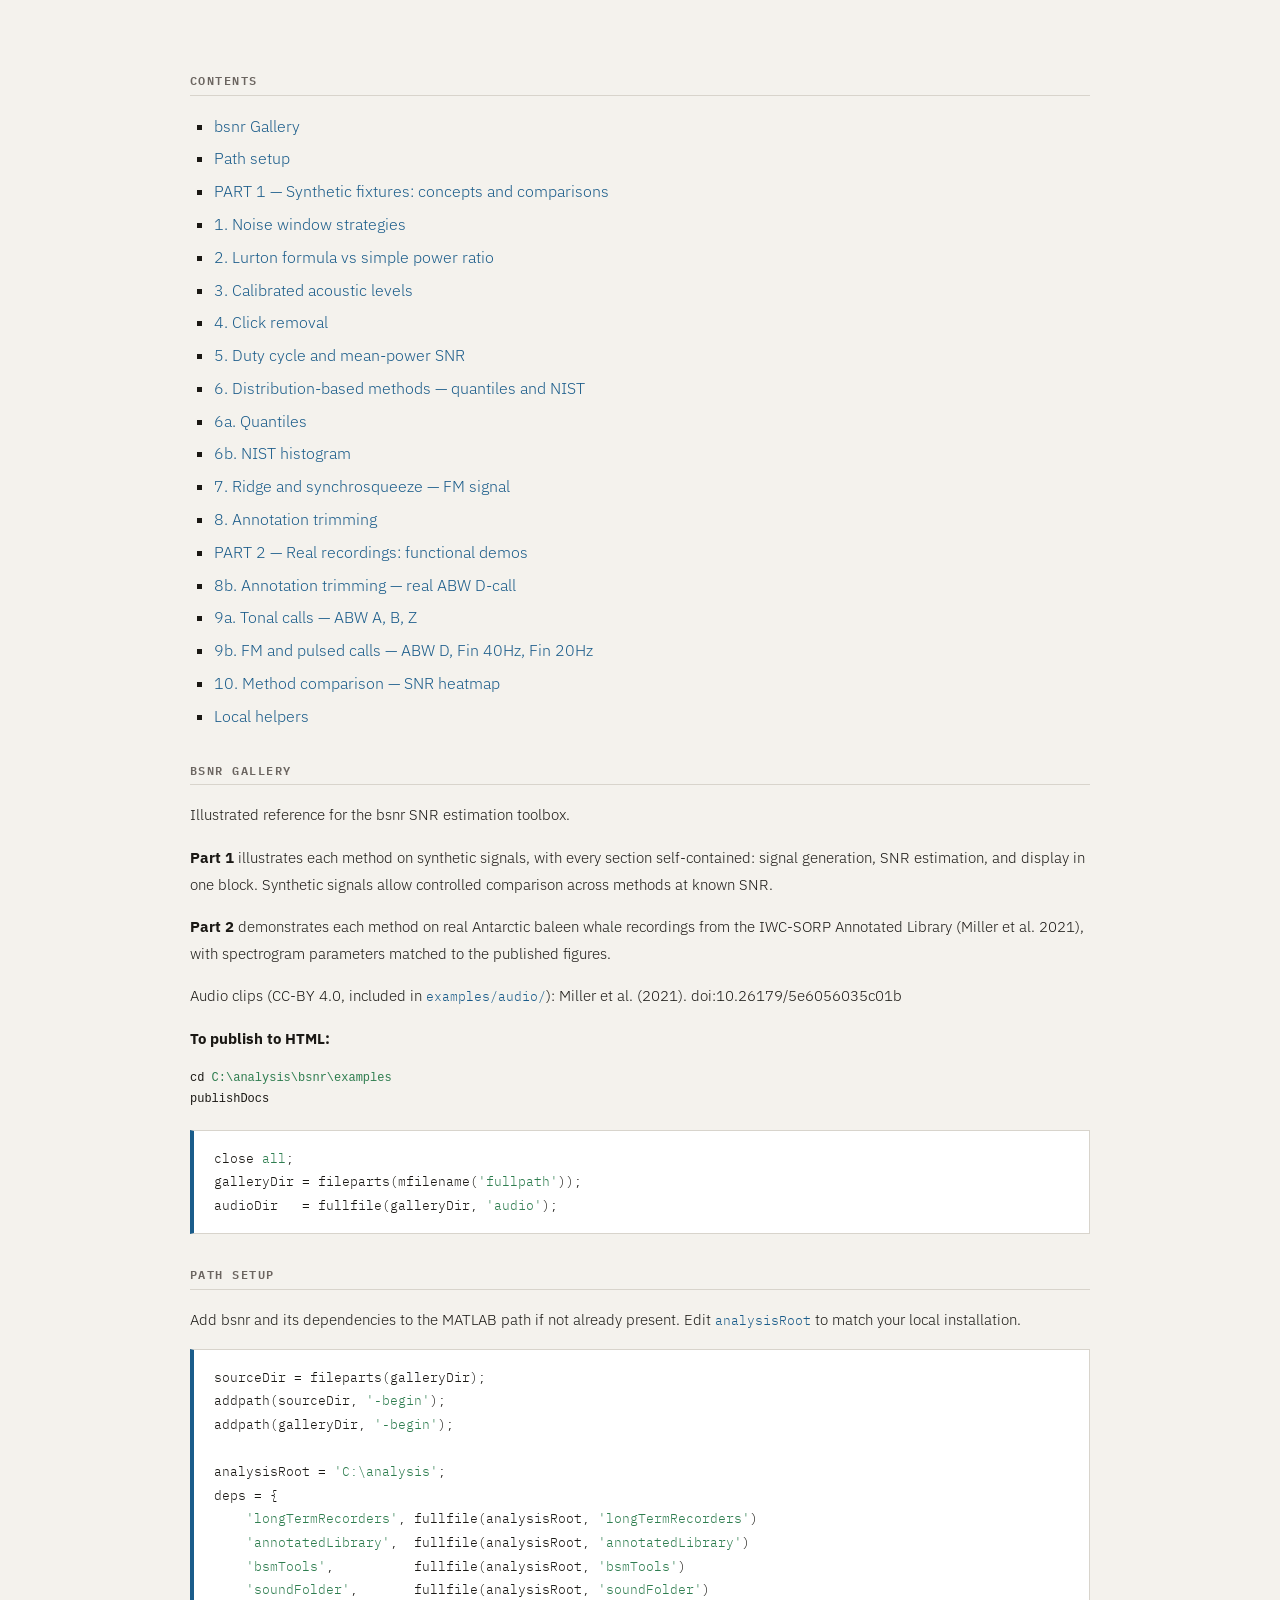
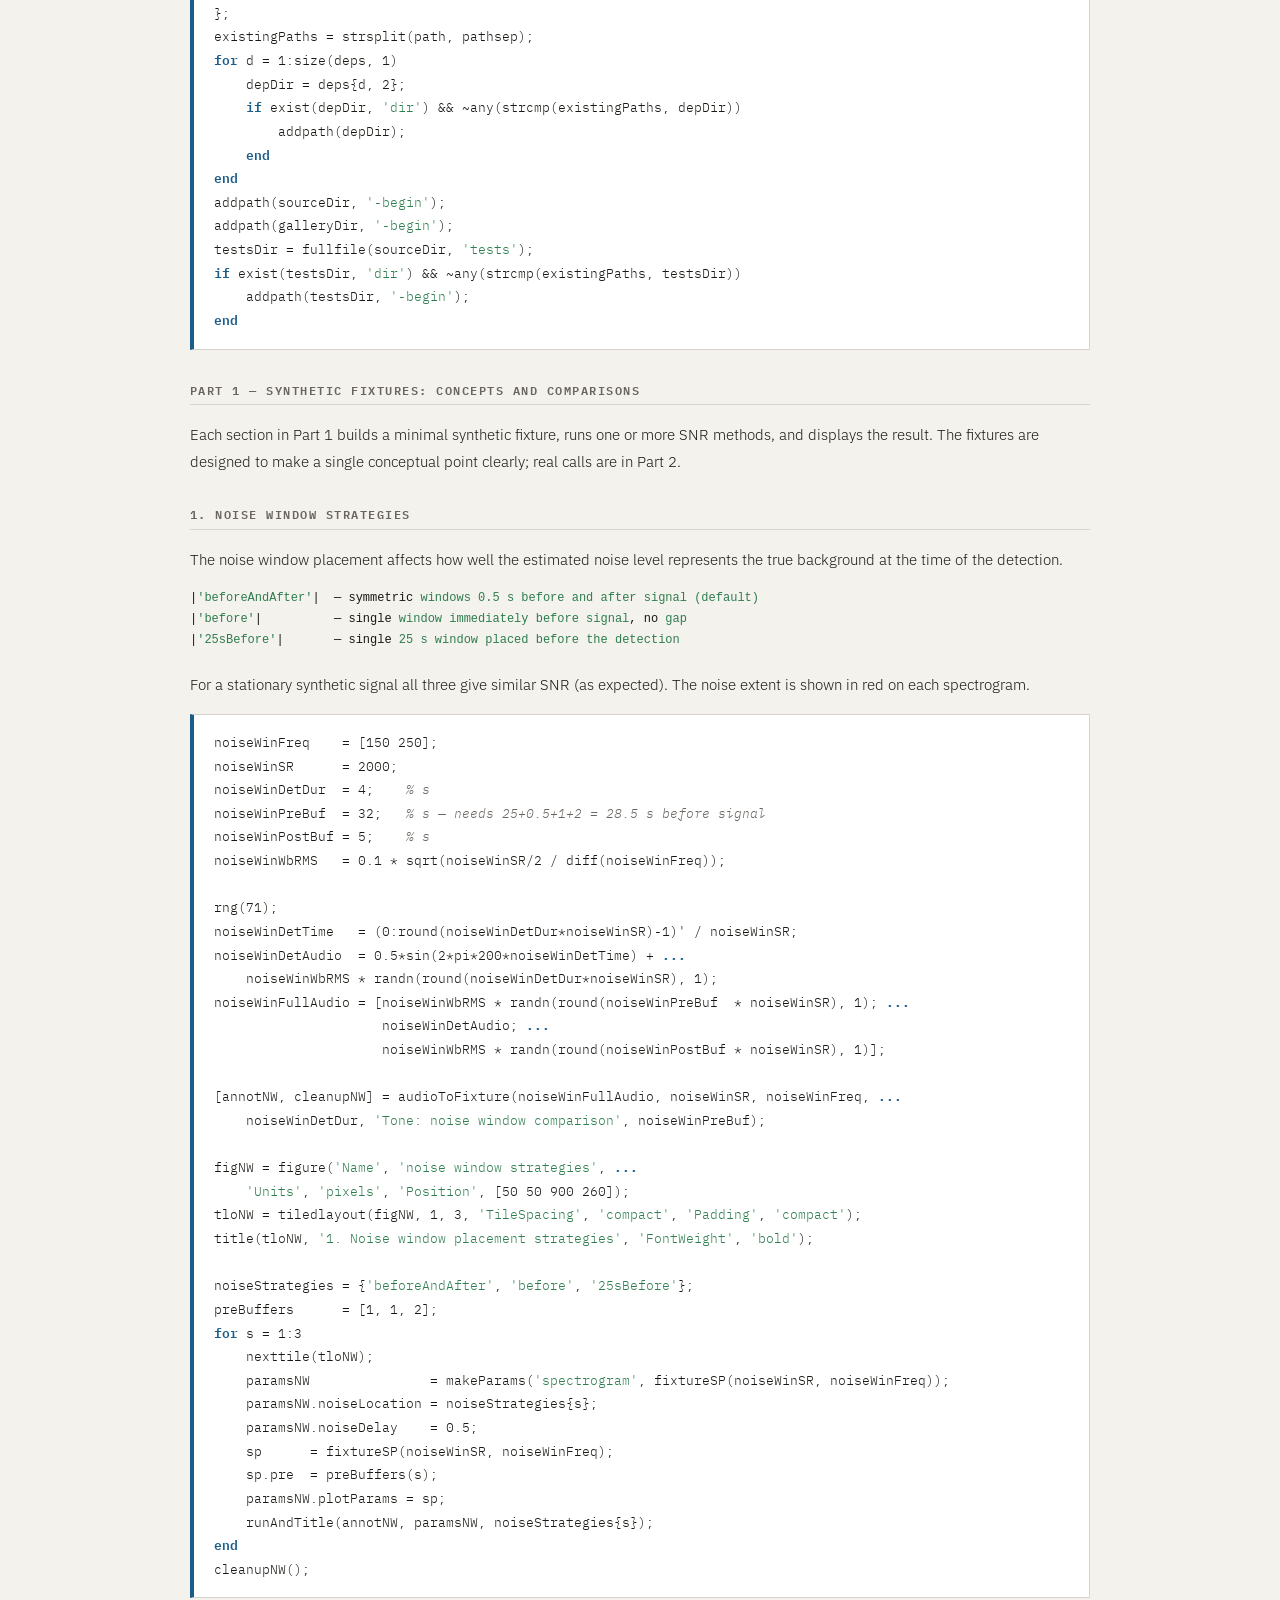
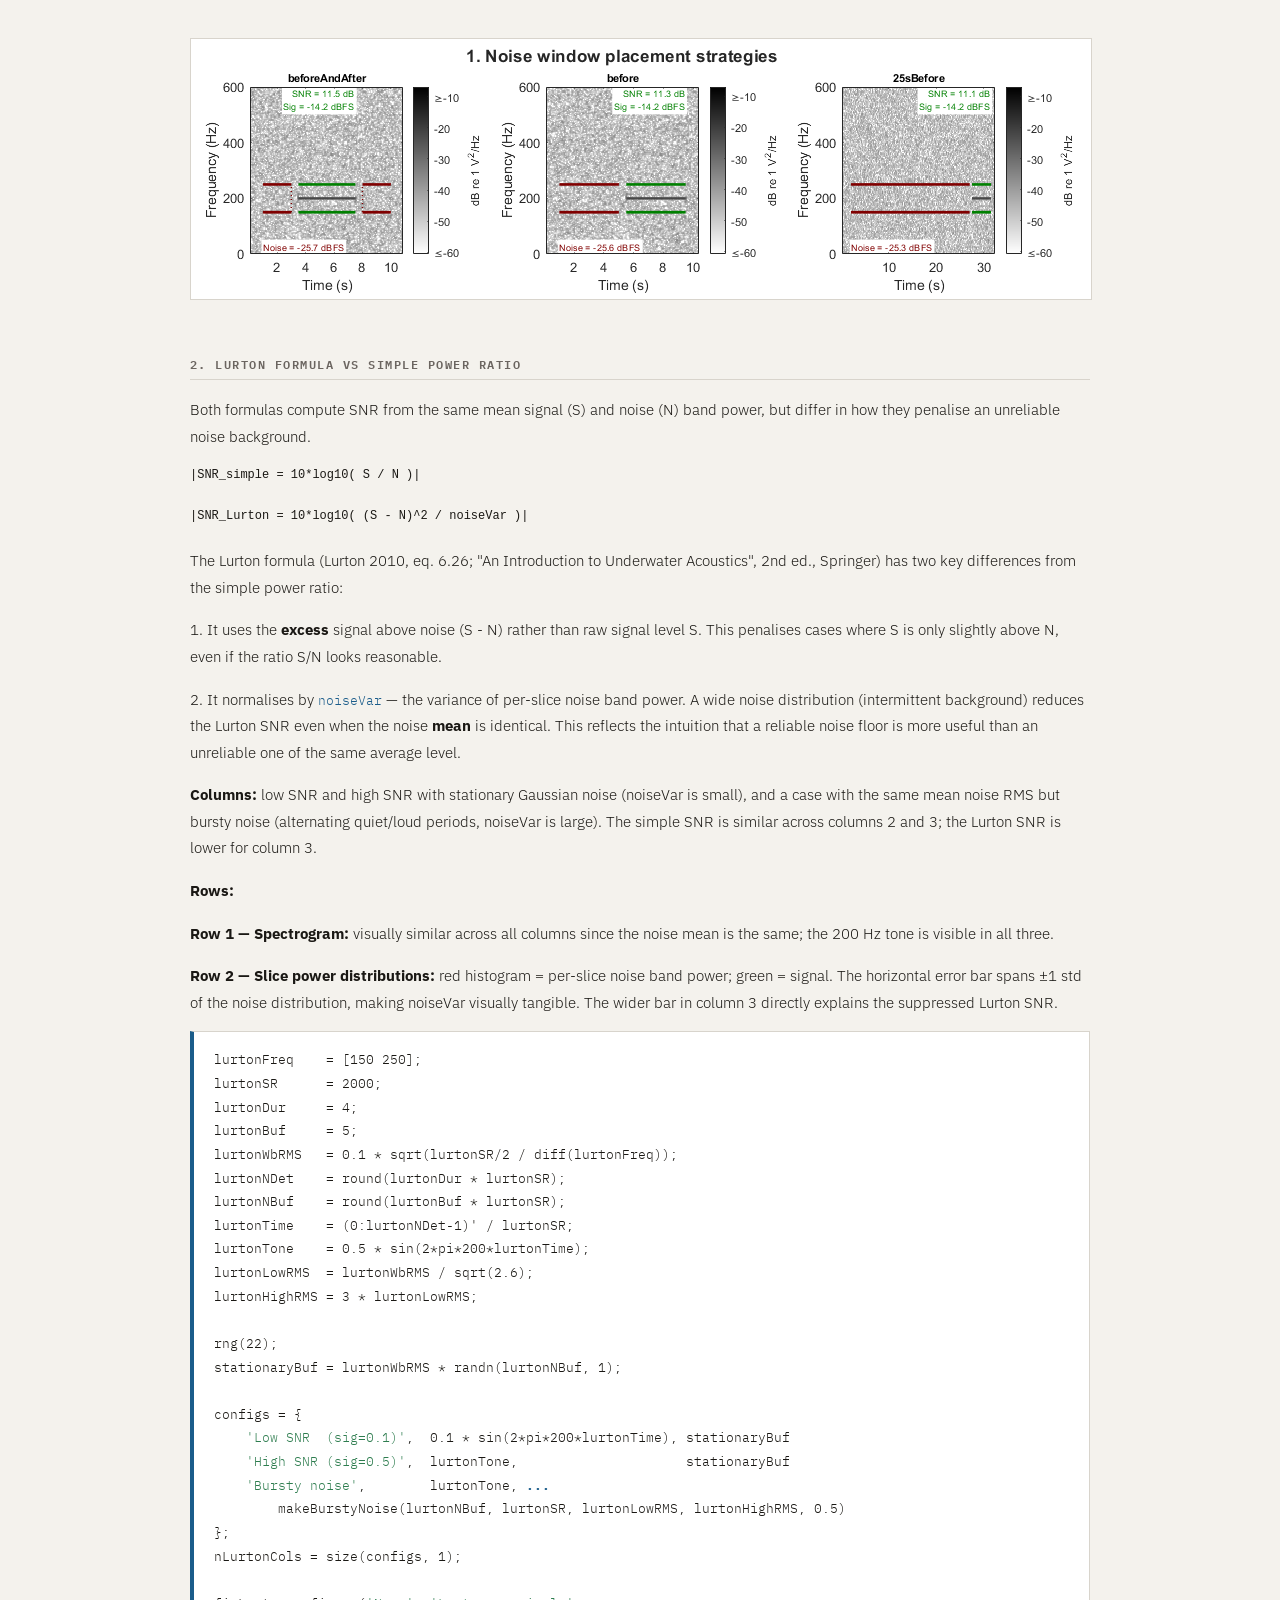
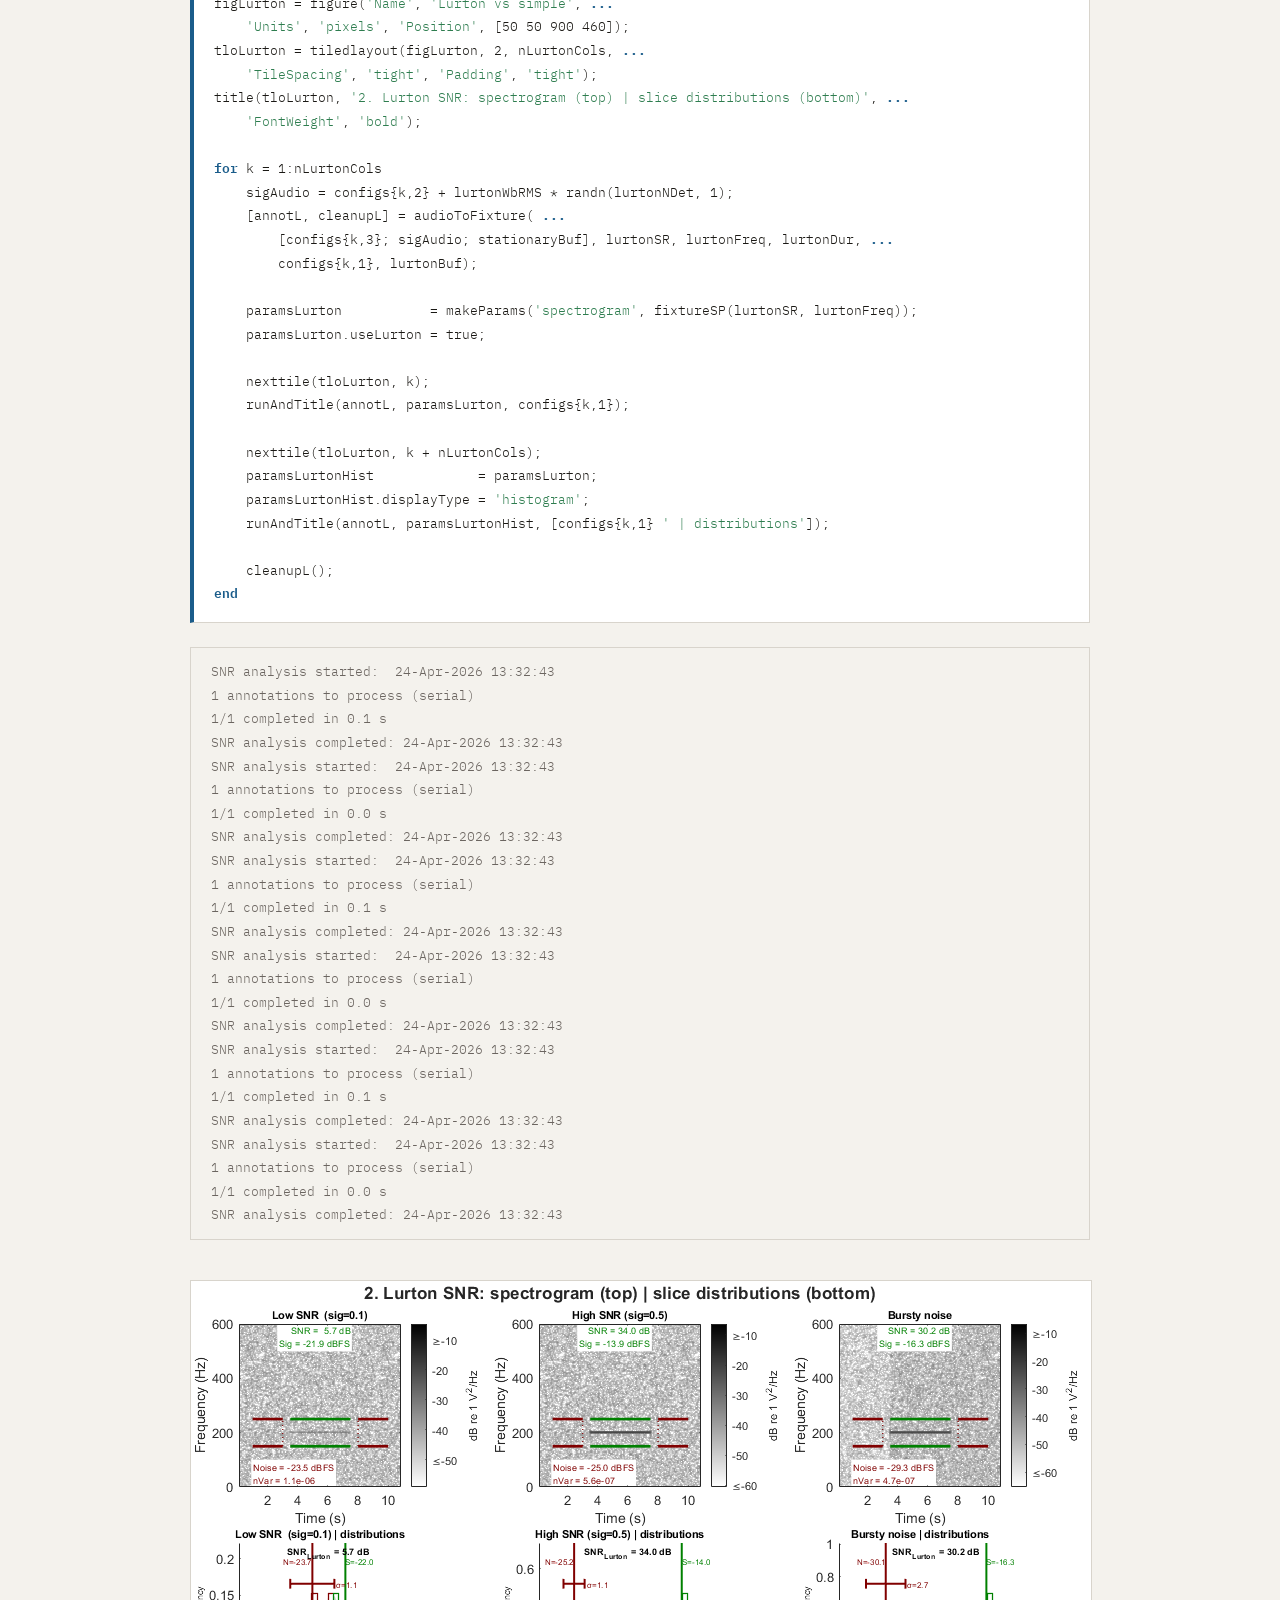
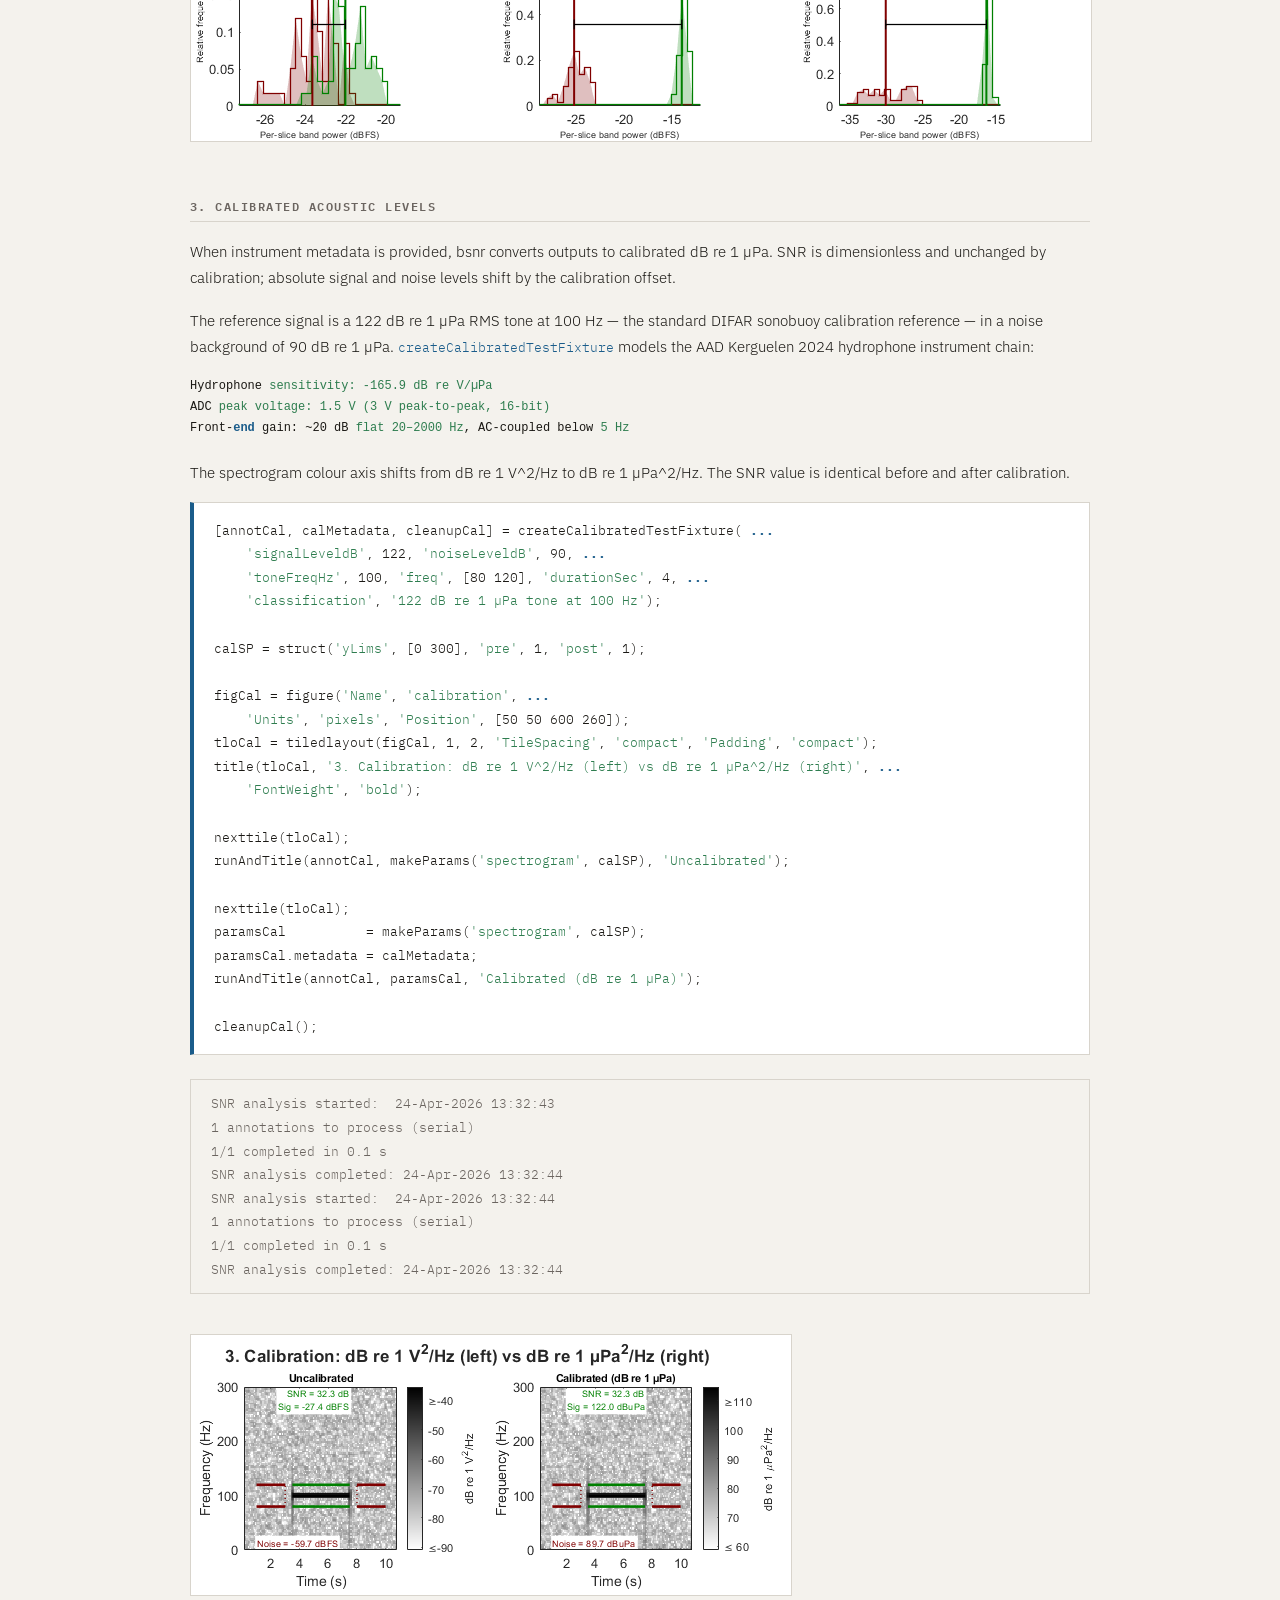
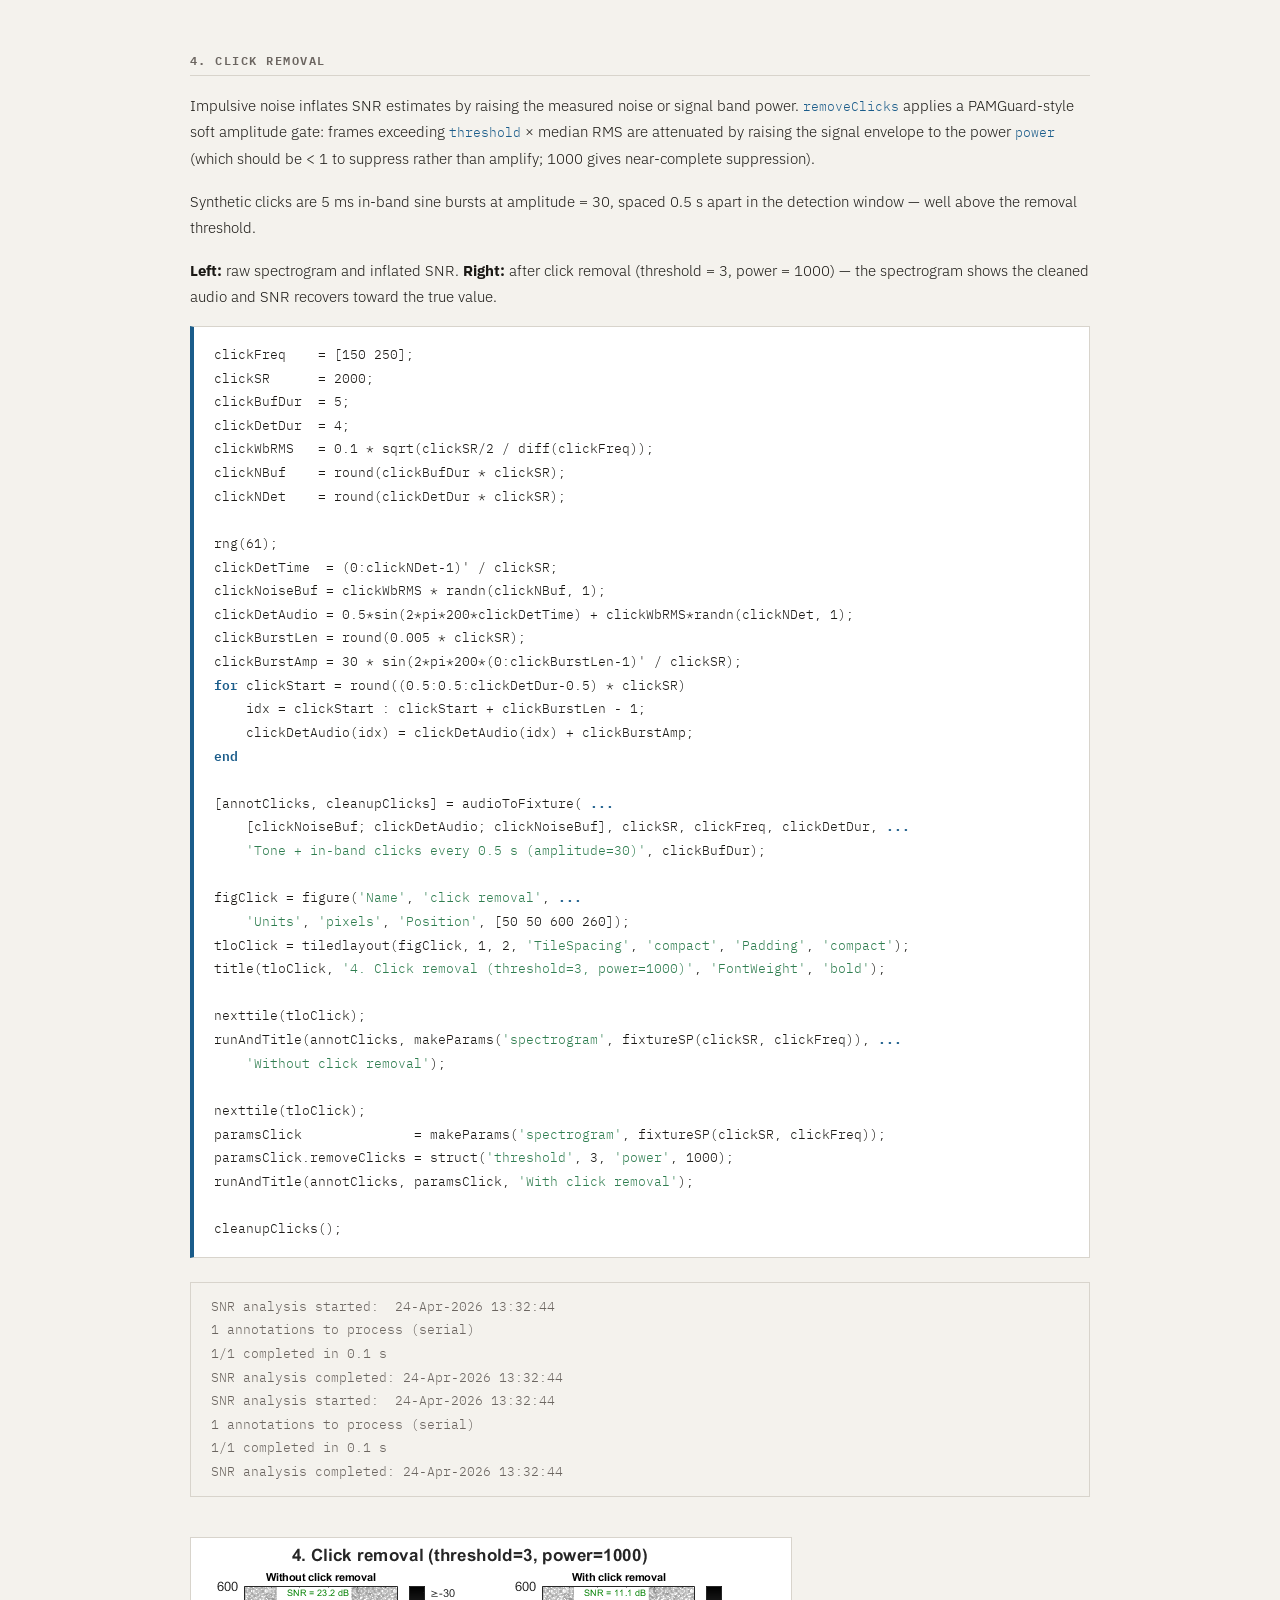
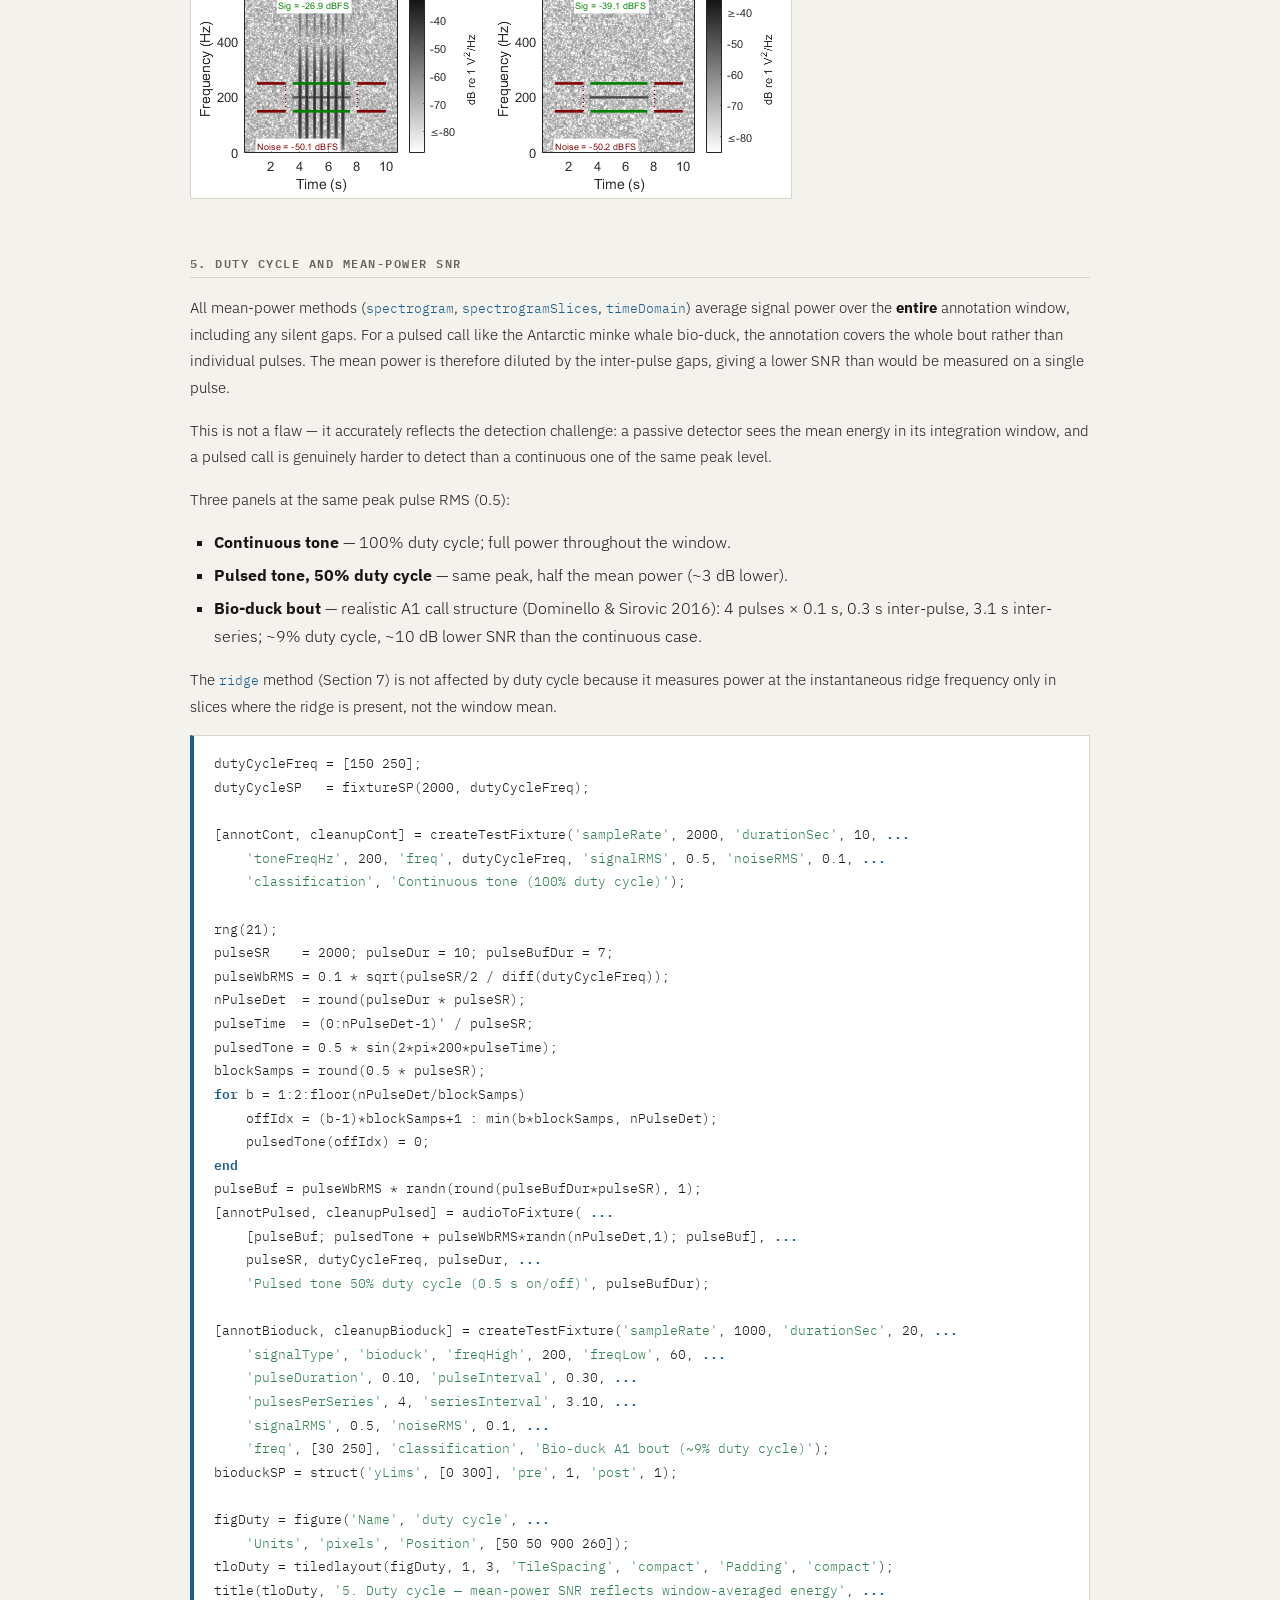
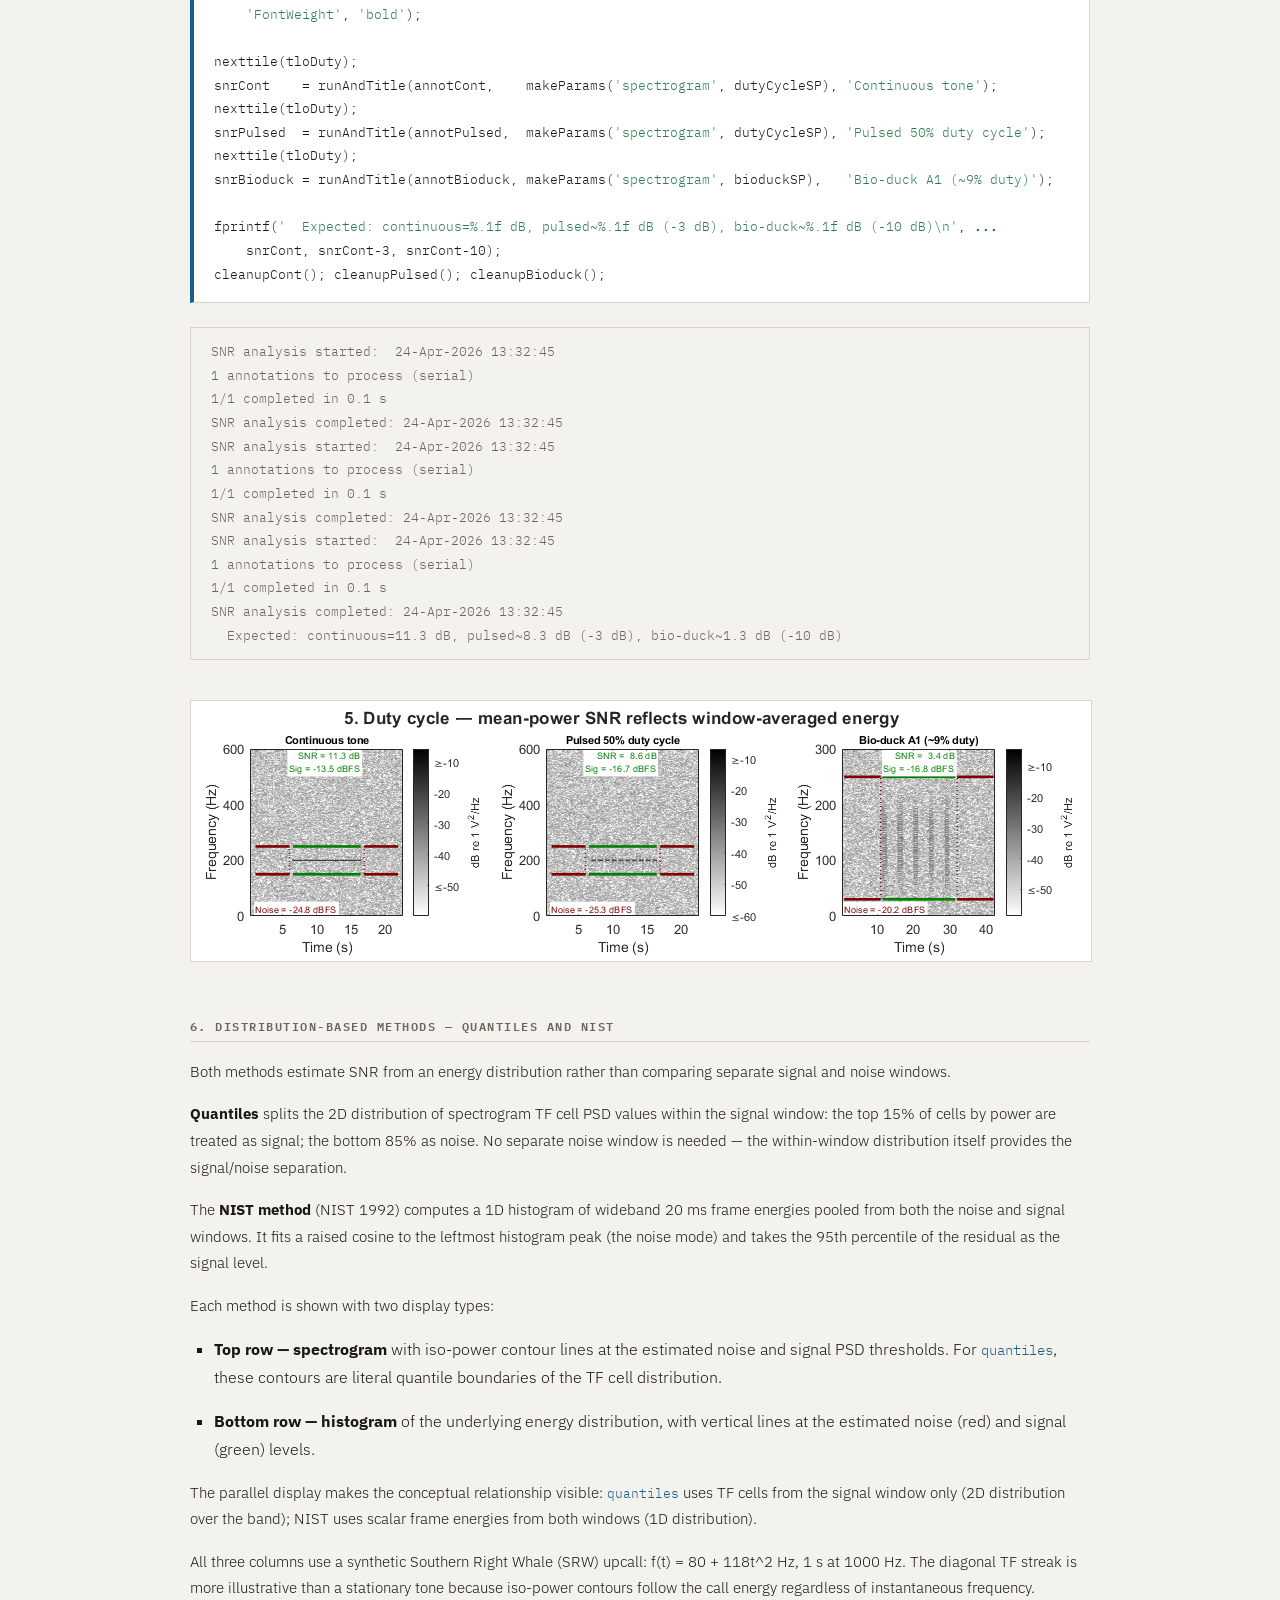
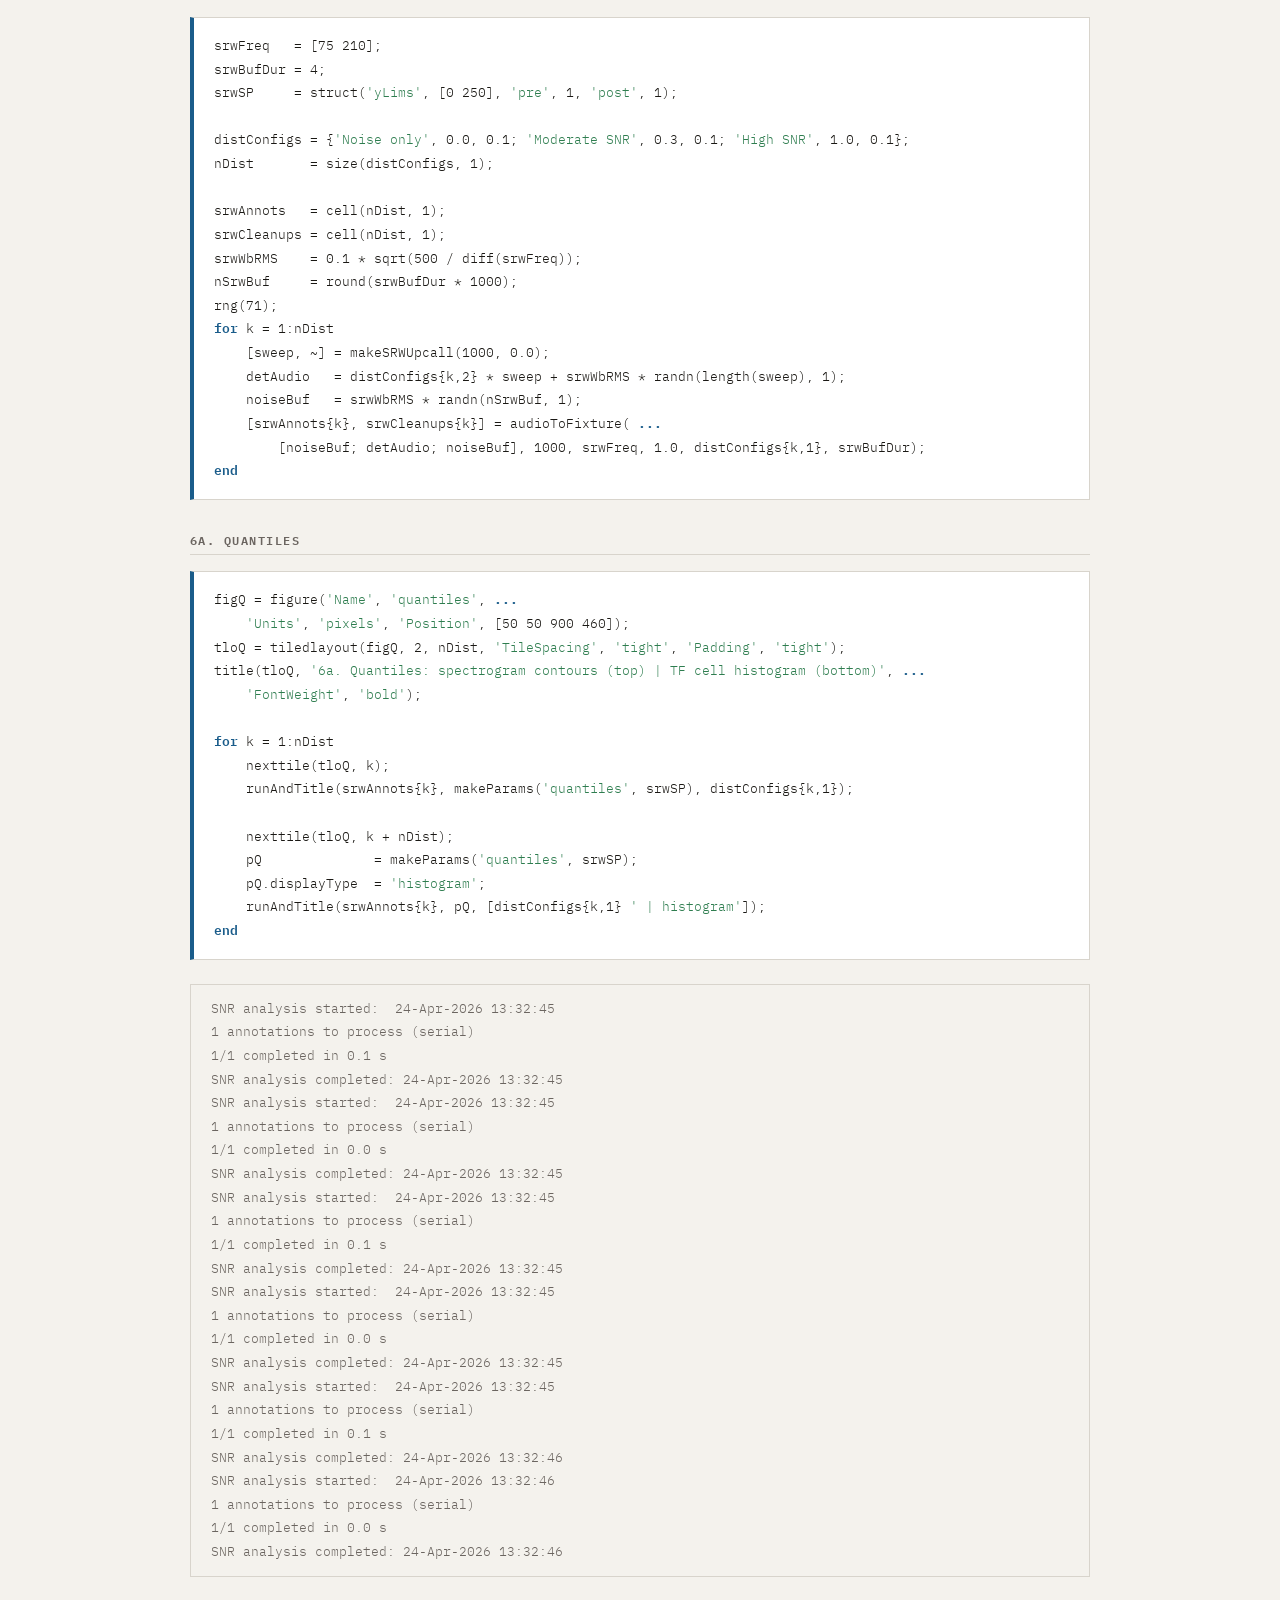
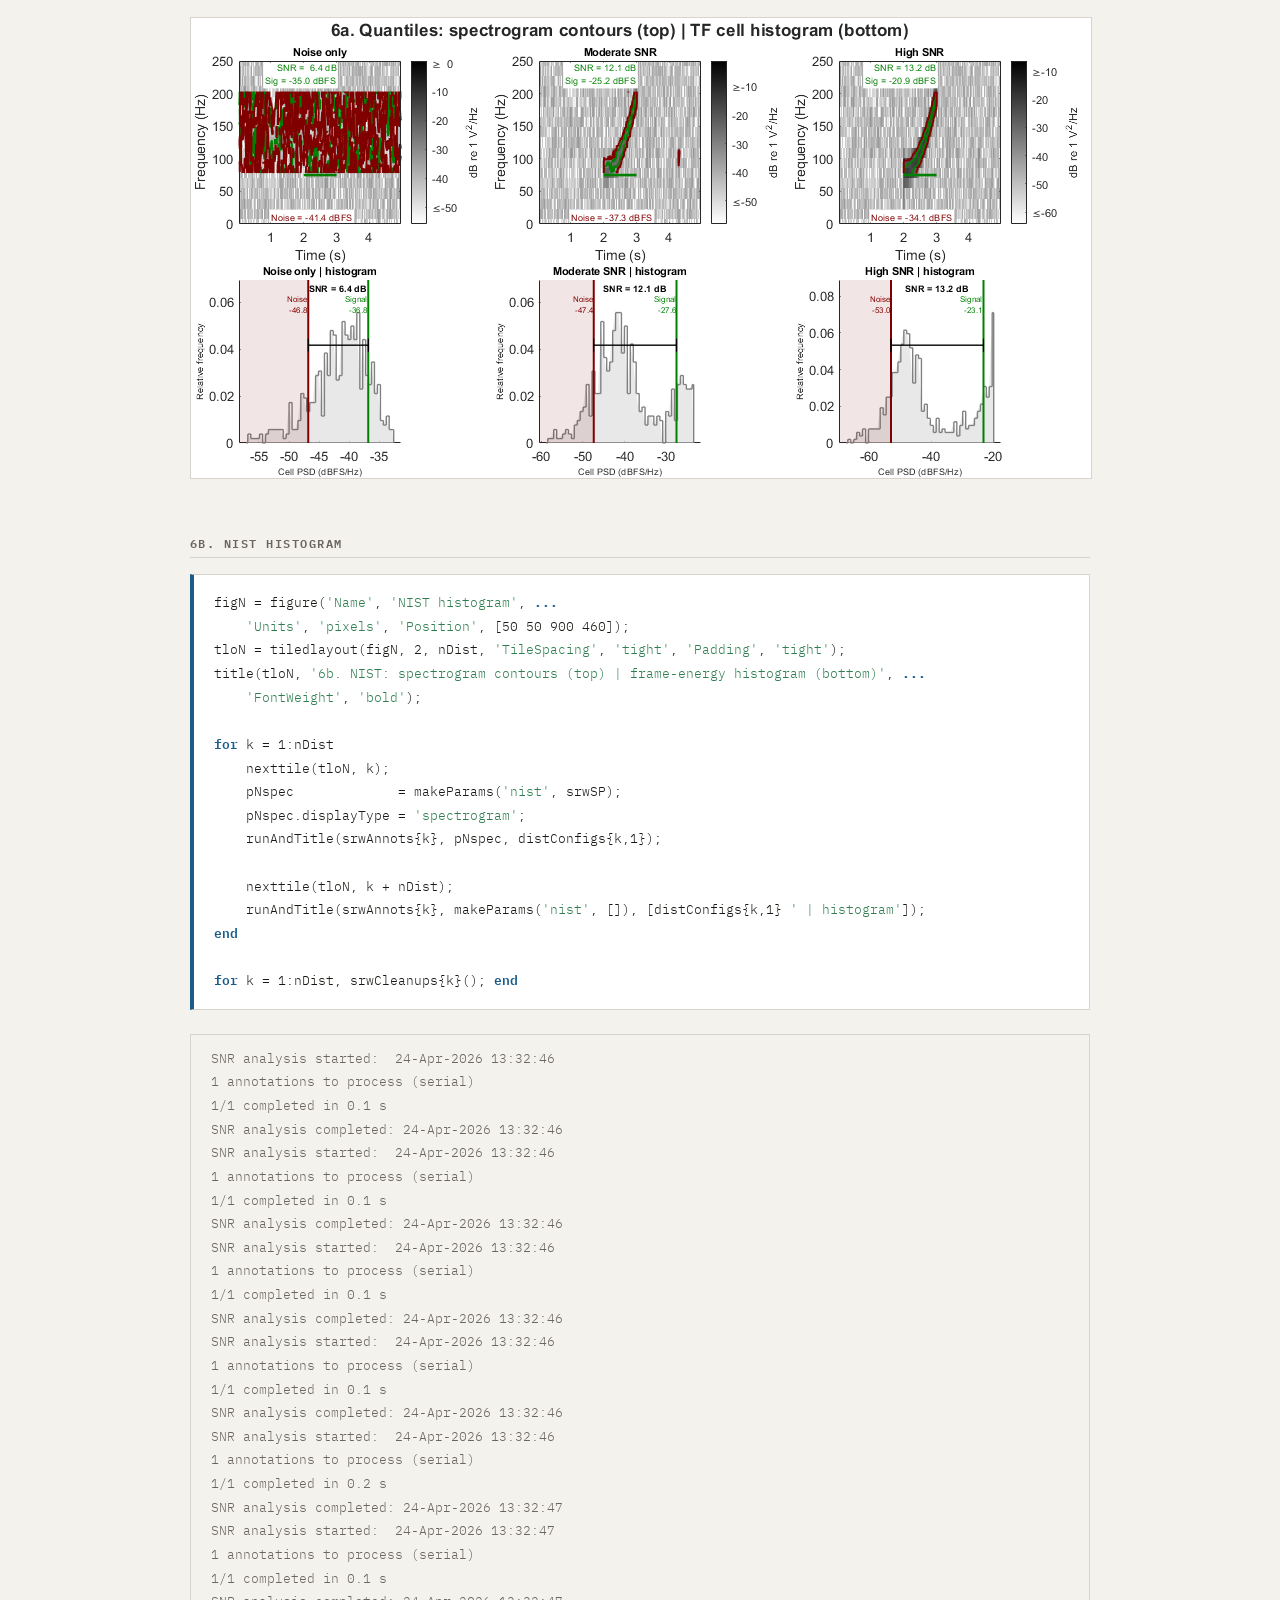
==== commit 8f3b8e19: "Add getting started guide and design philosophy to docs" ====
--- a/docs/bsnr_gallery.html
+++ b/docs/bsnr_gallery.html
@@ -188,30 +188,30 @@
 
     cleanupL();
 <span class="keyword">end</span>
-</pre><pre class="codeoutput">SNR analysis started:  24-Apr-2026 13:03:14
-1 annotations to process (serial)
-1/1 completed in 0.1 s
-SNR analysis completed: 24-Apr-2026 13:03:14
-SNR analysis started:  24-Apr-2026 13:03:14
+</pre><pre class="codeoutput">SNR analysis started:  24-Apr-2026 13:32:43
+1 annotations to process (serial)
+1/1 completed in 0.1 s
+SNR analysis completed: 24-Apr-2026 13:32:43
+SNR analysis started:  24-Apr-2026 13:32:43
 1 annotations to process (serial)
 1/1 completed in 0.0 s
-SNR analysis completed: 24-Apr-2026 13:03:15
-SNR analysis started:  24-Apr-2026 13:03:15
-1 annotations to process (serial)
-1/1 completed in 0.1 s
-SNR analysis completed: 24-Apr-2026 13:03:15
-SNR analysis started:  24-Apr-2026 13:03:15
+SNR analysis completed: 24-Apr-2026 13:32:43
+SNR analysis started:  24-Apr-2026 13:32:43
+1 annotations to process (serial)
+1/1 completed in 0.1 s
+SNR analysis completed: 24-Apr-2026 13:32:43
+SNR analysis started:  24-Apr-2026 13:32:43
 1 annotations to process (serial)
 1/1 completed in 0.0 s
-SNR analysis completed: 24-Apr-2026 13:03:15
-SNR analysis started:  24-Apr-2026 13:03:15
-1 annotations to process (serial)
-1/1 completed in 0.1 s
-SNR analysis completed: 24-Apr-2026 13:03:15
-SNR analysis started:  24-Apr-2026 13:03:15
+SNR analysis completed: 24-Apr-2026 13:32:43
+SNR analysis started:  24-Apr-2026 13:32:43
+1 annotations to process (serial)
+1/1 completed in 0.1 s
+SNR analysis completed: 24-Apr-2026 13:32:43
+SNR analysis started:  24-Apr-2026 13:32:43
 1 annotations to process (serial)
 1/1 completed in 0.0 s
-SNR analysis completed: 24-Apr-2026 13:03:15
+SNR analysis completed: 24-Apr-2026 13:32:43
 </pre><img vspace="5" hspace="5" src="bsnr_gallery_02.png" alt=""> <h2 id="6">3. Calibrated acoustic levels</h2><p>When instrument metadata is provided, bsnr converts outputs to calibrated dB re 1 &micro;Pa. SNR is dimensionless and unchanged by calibration; absolute signal and noise levels shift by the calibration offset.</p><p>The reference signal is a 122 dB re 1 &micro;Pa RMS tone at 100 Hz &#8212; the standard DIFAR sonobuoy calibration reference &#8212; in a noise background of 90 dB re 1 &micro;Pa. <tt>createCalibratedTestFixture</tt> models the AAD Kerguelen 2024 hydrophone instrument chain:</p><pre class="language-matlab">Hydrophone <span class="string">sensitivity:</span> <span class="string">-165.9</span> <span class="string">dB</span> <span class="string">re</span> <span class="string">V/&micro;Pa</span>
 ADC <span class="string">peak</span> <span class="string">voltage:</span> <span class="string">1.5</span> <span class="string">V</span> <span class="string">(3 V peak-to-peak, 16-bit)</span>
 Front-<span class="keyword">end</span> gain: ~20 dB <span class="string">flat</span> <span class="string">20&#8211;2000</span> <span class="string">Hz</span>, AC-coupled below <span class="string">5</span> <span class="string">Hz</span>
@@ -237,14 +237,14 @@
 runAndTitle(annotCal, paramsCal, <span class="string">'Calibrated (dB re 1 &micro;Pa)'</span>);
 
 cleanupCal();
-</pre><pre class="codeoutput">SNR analysis started:  24-Apr-2026 13:03:15
-1 annotations to process (serial)
-1/1 completed in 0.1 s
-SNR analysis completed: 24-Apr-2026 13:03:15
-SNR analysis started:  24-Apr-2026 13:03:15
-1 annotations to process (serial)
-1/1 completed in 0.1 s
-SNR analysis completed: 24-Apr-2026 13:03:15
+</pre><pre class="codeoutput">SNR analysis started:  24-Apr-2026 13:32:43
+1 annotations to process (serial)
+1/1 completed in 0.1 s
+SNR analysis completed: 24-Apr-2026 13:32:44
+SNR analysis started:  24-Apr-2026 13:32:44
+1 annotations to process (serial)
+1/1 completed in 0.1 s
+SNR analysis completed: 24-Apr-2026 13:32:44
 </pre><img vspace="5" hspace="5" src="bsnr_gallery_03.png" alt=""> <h2 id="7">4. Click removal</h2><p>Impulsive noise inflates SNR estimates by raising the measured noise or signal band power. <tt>removeClicks</tt> applies a PAMGuard-style soft amplitude gate: frames exceeding <tt>threshold</tt> &times; median RMS are attenuated by raising the signal envelope to the power <tt>power</tt> (which should be &lt; 1 to suppress rather than amplify; 1000 gives near-complete suppression).</p><p>Synthetic clicks are 5 ms in-band sine bursts at amplitude = 30, spaced 0.5 s apart in the detection window &#8212; well above the removal threshold.</p><p><b>Left:</b> raw spectrogram and inflated SNR. <b>Right:</b> after click removal (threshold = 3, power = 1000) &#8212; the spectrogram shows the cleaned audio and SNR recovers toward the true value.</p><pre class="codeinput">clickFreq    = [150 250];
 clickSR      = 2000;
 clickBufDur  = 5;
@@ -283,14 +283,14 @@
 runAndTitle(annotClicks, paramsClick, <span class="string">'With click removal'</span>);
 
 cleanupClicks();
-</pre><pre class="codeoutput">SNR analysis started:  24-Apr-2026 13:03:16
-1 annotations to process (serial)
-1/1 completed in 0.1 s
-SNR analysis completed: 24-Apr-2026 13:03:16
-SNR analysis started:  24-Apr-2026 13:03:16
-1 annotations to process (serial)
-1/1 completed in 0.1 s
-SNR analysis completed: 24-Apr-2026 13:03:16
+</pre><pre class="codeoutput">SNR analysis started:  24-Apr-2026 13:32:44
+1 annotations to process (serial)
+1/1 completed in 0.1 s
+SNR analysis completed: 24-Apr-2026 13:32:44
+SNR analysis started:  24-Apr-2026 13:32:44
+1 annotations to process (serial)
+1/1 completed in 0.1 s
+SNR analysis completed: 24-Apr-2026 13:32:44
 </pre><img vspace="5" hspace="5" src="bsnr_gallery_04.png" alt=""> <h2 id="8">5. Duty cycle and mean-power SNR</h2><p>All mean-power methods (<tt>spectrogram</tt>, <tt>spectrogramSlices</tt>, <tt>timeDomain</tt>) average signal power over the <b>entire</b> annotation window, including any silent gaps. For a pulsed call like the Antarctic minke whale bio-duck, the annotation covers the whole bout rather than individual pulses. The mean power is therefore diluted by the inter-pulse gaps, giving a lower SNR than would be measured on a single pulse.</p><p>This is not a flaw &#8212; it accurately reflects the detection challenge: a passive detector sees the mean energy in its integration window, and a pulsed call is genuinely harder to detect than a continuous one of the same peak level.</p><p>Three panels at the same peak pulse RMS (0.5):</p><div><ul><li><b>Continuous tone</b> &#8212; 100% duty cycle; full power throughout the window.</li><li><b>Pulsed tone, 50% duty cycle</b> &#8212; same peak, half the mean power (~3 dB lower).</li><li><b>Bio-duck bout</b> &#8212; realistic A1 call structure (Dominello &amp; Sirovic 2016):   4 pulses &times; 0.1 s, 0.3 s inter-pulse, 3.1 s inter-series;   ~9% duty cycle, ~10 dB lower SNR than the continuous case.</li></ul></div><p>The <tt>ridge</tt> method (Section 7) is not affected by duty cycle because it measures power at the instantaneous ridge frequency only in slices where the ridge is present, not the window mean.</p><pre class="codeinput">dutyCycleFreq = [150 250];
 dutyCycleSP   = fixtureSP(2000, dutyCycleFreq);
 
@@ -339,18 +339,18 @@
 fprintf(<span class="string">'  Expected: continuous=%.1f dB, pulsed~%.1f dB (-3 dB), bio-duck~%.1f dB (-10 dB)\n'</span>, <span class="keyword">...</span>
     snrCont, snrCont-3, snrCont-10);
 cleanupCont(); cleanupPulsed(); cleanupBioduck();
-</pre><pre class="codeoutput">SNR analysis started:  24-Apr-2026 13:03:16
-1 annotations to process (serial)
-1/1 completed in 0.1 s
-SNR analysis completed: 24-Apr-2026 13:03:16
-SNR analysis started:  24-Apr-2026 13:03:16
-1 annotations to process (serial)
-1/1 completed in 0.1 s
-SNR analysis completed: 24-Apr-2026 13:03:16
-SNR analysis started:  24-Apr-2026 13:03:16
-1 annotations to process (serial)
-1/1 completed in 0.1 s
-SNR analysis completed: 24-Apr-2026 13:03:17
+</pre><pre class="codeoutput">SNR analysis started:  24-Apr-2026 13:32:45
+1 annotations to process (serial)
+1/1 completed in 0.1 s
+SNR analysis completed: 24-Apr-2026 13:32:45
+SNR analysis started:  24-Apr-2026 13:32:45
+1 annotations to process (serial)
+1/1 completed in 0.1 s
+SNR analysis completed: 24-Apr-2026 13:32:45
+SNR analysis started:  24-Apr-2026 13:32:45
+1 annotations to process (serial)
+1/1 completed in 0.1 s
+SNR analysis completed: 24-Apr-2026 13:32:45
   Expected: continuous=11.3 dB, pulsed~8.3 dB (-3 dB), bio-duck~1.3 dB (-10 dB)
 </pre><img vspace="5" hspace="5" src="bsnr_gallery_05.png" alt=""> <h2 id="9">6. Distribution-based methods &#8212; quantiles and NIST</h2><p>Both methods estimate SNR from an energy distribution rather than comparing separate signal and noise windows.</p><p><b>Quantiles</b> splits the 2D distribution of spectrogram TF cell PSD values within the signal window: the top 15% of cells by power are treated as signal; the bottom 85% as noise. No separate noise window is needed &#8212; the within-window distribution itself provides the signal/noise separation.</p><p>The <b>NIST method</b> (NIST 1992) computes a 1D histogram of wideband 20 ms frame energies pooled from both the noise and signal windows. It fits a raised cosine to the leftmost histogram peak (the noise mode) and takes the 95th percentile of the residual as the signal level.</p><p>Each method is shown with two display types:</p><div><ul><li><b>Top row &#8212; spectrogram</b> with iso-power contour lines at the estimated   noise and signal PSD thresholds. For <tt>quantiles</tt>, these contours are   literal quantile boundaries of the TF cell distribution.</li></ul></div><div><ul><li><b>Bottom row &#8212; histogram</b> of the underlying energy distribution, with   vertical lines at the estimated noise (red) and signal (green) levels.</li></ul></div><p>The parallel display makes the conceptual relationship visible: <tt>quantiles</tt> uses TF cells from the signal window only (2D distribution over the band); NIST uses scalar frame energies from both windows (1D distribution).</p><p>All three columns use a synthetic Southern Right Whale (SRW) upcall: f(t) = 80 + 118t^2 Hz, 1 s at 1000 Hz. The diagonal TF streak is more illustrative than a stationary tone because iso-power contours follow the call energy regardless of instantaneous frequency.</p><pre class="codeinput">srwFreq   = [75 210];
 srwBufDur = 4;
@@ -386,30 +386,30 @@
     pQ.displayType  = <span class="string">'histogram'</span>;
     runAndTitle(srwAnnots{k}, pQ, [distConfigs{k,1} <span class="string">' | histogram'</span>]);
 <span class="keyword">end</span>
-</pre><pre class="codeoutput">SNR analysis started:  24-Apr-2026 13:03:17
-1 annotations to process (serial)
-1/1 completed in 0.1 s
-SNR analysis completed: 24-Apr-2026 13:03:17
-SNR analysis started:  24-Apr-2026 13:03:17
+</pre><pre class="codeoutput">SNR analysis started:  24-Apr-2026 13:32:45
+1 annotations to process (serial)
+1/1 completed in 0.1 s
+SNR analysis completed: 24-Apr-2026 13:32:45
+SNR analysis started:  24-Apr-2026 13:32:45
 1 annotations to process (serial)
 1/1 completed in 0.0 s
-SNR analysis completed: 24-Apr-2026 13:03:17
-SNR analysis started:  24-Apr-2026 13:03:17
-1 annotations to process (serial)
-1/1 completed in 0.1 s
-SNR analysis completed: 24-Apr-2026 13:03:17
-SNR analysis started:  24-Apr-2026 13:03:17
+SNR analysis completed: 24-Apr-2026 13:32:45
+SNR analysis started:  24-Apr-2026 13:32:45
+1 annotations to process (serial)
+1/1 completed in 0.1 s
+SNR analysis completed: 24-Apr-2026 13:32:45
+SNR analysis started:  24-Apr-2026 13:32:45
 1 annotations to process (serial)
 1/1 completed in 0.0 s
-SNR analysis completed: 24-Apr-2026 13:03:17
-SNR analysis started:  24-Apr-2026 13:03:17
-1 annotations to process (serial)
-1/1 completed in 0.1 s
-SNR analysis completed: 24-Apr-2026 13:03:17
-SNR analysis started:  24-Apr-2026 13:03:17
+SNR analysis completed: 24-Apr-2026 13:32:45
+SNR analysis started:  24-Apr-2026 13:32:45
+1 annotations to process (serial)
+1/1 completed in 0.1 s
+SNR analysis completed: 24-Apr-2026 13:32:46
+SNR analysis started:  24-Apr-2026 13:32:46
 1 annotations to process (serial)
 1/1 completed in 0.0 s
-SNR analysis completed: 24-Apr-2026 13:03:17
+SNR analysis completed: 24-Apr-2026 13:32:46
 </pre><img vspace="5" hspace="5" src="bsnr_gallery_06.png" alt=""> <h2 id="11">6b. NIST histogram</h2><pre class="codeinput">figN = figure(<span class="string">'Name'</span>, <span class="string">'NIST histogram'</span>, <span class="keyword">...</span>
     <span class="string">'Units'</span>, <span class="string">'pixels'</span>, <span class="string">'Position'</span>, [50 50 900 460]);
 tloN = tiledlayout(figN, 2, nDist, <span class="string">'TileSpacing'</span>, <span class="string">'tight'</span>, <span class="string">'Padding'</span>, <span class="string">'tight'</span>);
@@ -427,30 +427,30 @@
 <span class="keyword">end</span>
 
 <span class="keyword">for</span> k = 1:nDist, srwCleanups{k}(); <span class="keyword">end</span>
-</pre><pre class="codeoutput">SNR analysis started:  24-Apr-2026 13:03:18
-1 annotations to process (serial)
-1/1 completed in 0.1 s
-SNR analysis completed: 24-Apr-2026 13:03:18
-SNR analysis started:  24-Apr-2026 13:03:18
-1 annotations to process (serial)
-1/1 completed in 0.1 s
-SNR analysis completed: 24-Apr-2026 13:03:18
-SNR analysis started:  24-Apr-2026 13:03:18
-1 annotations to process (serial)
-1/1 completed in 0.1 s
-SNR analysis completed: 24-Apr-2026 13:03:18
-SNR analysis started:  24-Apr-2026 13:03:18
-1 annotations to process (serial)
-1/1 completed in 0.1 s
-SNR analysis completed: 24-Apr-2026 13:03:18
-SNR analysis started:  24-Apr-2026 13:03:18
+</pre><pre class="codeoutput">SNR analysis started:  24-Apr-2026 13:32:46
+1 annotations to process (serial)
+1/1 completed in 0.1 s
+SNR analysis completed: 24-Apr-2026 13:32:46
+SNR analysis started:  24-Apr-2026 13:32:46
+1 annotations to process (serial)
+1/1 completed in 0.1 s
+SNR analysis completed: 24-Apr-2026 13:32:46
+SNR analysis started:  24-Apr-2026 13:32:46
+1 annotations to process (serial)
+1/1 completed in 0.1 s
+SNR analysis completed: 24-Apr-2026 13:32:46
+SNR analysis started:  24-Apr-2026 13:32:46
+1 annotations to process (serial)
+1/1 completed in 0.1 s
+SNR analysis completed: 24-Apr-2026 13:32:46
+SNR analysis started:  24-Apr-2026 13:32:46
 1 annotations to process (serial)
 1/1 completed in 0.2 s
-SNR analysis completed: 24-Apr-2026 13:03:18
-SNR analysis started:  24-Apr-2026 13:03:18
-1 annotations to process (serial)
-1/1 completed in 0.1 s
-SNR analysis completed: 24-Apr-2026 13:03:18
+SNR analysis completed: 24-Apr-2026 13:32:47
+SNR analysis started:  24-Apr-2026 13:32:47
+1 annotations to process (serial)
+1/1 completed in 0.1 s
+SNR analysis completed: 24-Apr-2026 13:32:47
 </pre><img vspace="5" hspace="5" src="bsnr_gallery_07.png" alt=""> <h2 id="12">7. Ridge and synchrosqueeze &#8212; FM signal</h2><p>The <tt>ridge</tt> method tracks the dominant instantaneous frequency using <tt>tfridge</tt>, measuring signal power from the single FFT bin on the ridge at each time step. <tt>synchrosqueeze</tt> first sharpens the TF representation via the Fourier synchrosqueezed transform (FSST) before ridge tracking.</p><p>Because signal power is concentrated at one bin and noise is averaged across all other in-band bins, per-bin SNR exceeds band-average SNR by approximately 10&middot;log10(nBandBins). This makes ridge/synchrosqueeze systematically higher than the other methods &#8212; they measure a different quantity, not a better one.</p><p>Both are shown on the same SRW upcall used in Section 6. The cyan overlay shows the tracked instantaneous frequency ridge.</p><pre class="codeinput">srwSR  = 1000;  srwFB = [75 210];  srwDur = 1.0;  srwBuf3 = 3;
 [srwSig, ~]    = makeSRWUpcall(srwSR, 0.1);
 rng(11);
@@ -476,14 +476,14 @@
 fprintf(<span class="string">'  ridge=%.1f dB  synchrosqueeze=%.1f dB  (per-bin; ~10*log10(nBins) above band average)\n'</span>, <span class="keyword">...</span>
     snrRidgeVal, snrSSQVal);
 cleanupSRW();
-</pre><pre class="codeoutput">SNR analysis started:  24-Apr-2026 13:03:19
-1 annotations to process (serial)
-1/1 completed in 0.1 s
-SNR analysis completed: 24-Apr-2026 13:03:19
-SNR analysis started:  24-Apr-2026 13:03:19
-1 annotations to process (serial)
-1/1 completed in 0.1 s
-SNR analysis completed: 24-Apr-2026 13:03:19
+</pre><pre class="codeoutput">SNR analysis started:  24-Apr-2026 13:32:47
+1 annotations to process (serial)
+1/1 completed in 0.1 s
+SNR analysis completed: 24-Apr-2026 13:32:47
+SNR analysis started:  24-Apr-2026 13:32:47
+1 annotations to process (serial)
+1/1 completed in 0.1 s
+SNR analysis completed: 24-Apr-2026 13:32:47
   ridge=27.6 dB  synchrosqueeze=31.9 dB  (per-bin; ~10*log10(nBins) above band average)
 </pre><img vspace="5" hspace="5" src="bsnr_gallery_08.png" alt=""> <h2 id="13">8. Annotation trimming</h2><p>Analysts often draw annotation boxes with generous time and frequency buffers. <tt>trimAnnotation</tt> removes these margins by trimming to the central 95% of in-band spectral energy, tightening both time and frequency bounds before SNR estimation.</p><p>This section uses a synthetic 200 Hz tone with 1.5s silence on each side and a frequency box wider than the signal band. The trim diagnostic shows the spectrogram with original (blue dashed) and trimmed (red) bounds, plus the per-slice and per-bin energy profiles.</p><pre class="codeinput">[annotTone8, cleanup8] = createTestFixture( <span class="keyword">...</span>
     <span class="string">'signalRMS'</span>, 1.0, <span class="string">'noiseRMS'</span>, 0.1, <span class="keyword">...</span>
@@ -513,14 +513,14 @@
 cleanup8();
 </pre><pre class="codeoutput">  Original: 7.00 s  [100 300] Hz
   Trimmed:  4.18 s  [197 201] Hz
-SNR analysis started:  24-Apr-2026 13:03:19
+SNR analysis started:  24-Apr-2026 13:32:48
 1 annotations to process (serial)
 1/1 completed in 0.0 s
-SNR analysis completed: 24-Apr-2026 13:03:19
-SNR analysis started:  24-Apr-2026 13:03:19
+SNR analysis completed: 24-Apr-2026 13:32:48
+SNR analysis started:  24-Apr-2026 13:32:48
 1 annotations to process (serial)
 1/1 completed in 0.0 s
-SNR analysis completed: 24-Apr-2026 13:03:20
+SNR analysis completed: 24-Apr-2026 13:32:48
   SNR before trim: NaN dB
   SNR after trim:  26.6 dB
 </pre><img vspace="5" hspace="5" src="bsnr_gallery_09.png" alt=""> <h2 id="14">PART 2 &#8212; Real recordings: functional demos</h2><p>Part 2 applies all seven methods to real Antarctic baleen whale recordings from the IWC-SORP Annotated Library (Miller et al. 2021). The audio clips were extracted from DIFAR sonobuoy recordings made near Kerguelen Island by the Australian Antarctic Division.</p><p>Spectrogram parameters are matched to the published figures in Miller et al. (2021) for each call type. The ABW A call band [24&#8211;28 Hz] is too narrow for reliable ridge tracking, so those methods return NaN for that call type and the cells are blank in the comparison heatmap.</p><p>Call types covered:</p><div><ul><li><b>ABW A</b> &#8212; Antarctic blue whale (Bm) A-call: 10 s tonal, [24&#8211;28 Hz]</li><li><b>ABW B</b> &#8212; Bm B-call: 12 s tonal, [20&#8211;28 Hz]</li><li><b>ABW Z</b> &#8212; Bm Z-call: 21 s tonal, [17&#8211;28 Hz]</li><li><b>ABW D</b> &#8212; Bm D-call: 4 s FM downsweep, [44&#8211;72 Hz]</li><li><b>Fin 40Hz</b> &#8212; Fin whale 40 Hz call: 2 s pulsed, [32&#8211;61 Hz]</li><li><b>Fin 20Hz</b> &#8212; Fin whale 20 Hz call: 4 s tonal, [15&#8211;35 Hz]</li></ul></div><pre class="codeinput">callTypes = {
@@ -603,192 +603,192 @@
 <span class="keyword">end</span>
 </pre><pre class="codeoutput">  Original: 6.00 s  [29 87] Hz
   Trimmed:  2.67 s  [43 66] Hz
-SNR analysis started:  24-Apr-2026 13:03:20
+SNR analysis started:  24-Apr-2026 13:32:48
 1 annotations to process (serial)
 1/1 completed in 0.0 s
-SNR analysis completed: 24-Apr-2026 13:03:20
-SNR analysis started:  24-Apr-2026 13:03:20
+SNR analysis completed: 24-Apr-2026 13:32:48
+SNR analysis started:  24-Apr-2026 13:32:48
 1 annotations to process (serial)
 1/1 completed in 0.0 s
-SNR analysis completed: 24-Apr-2026 13:03:20
+SNR analysis completed: 24-Apr-2026 13:32:48
   SNR before trim: -0.5 dB
   SNR after trim:  5.3 dB
 </pre><img vspace="5" hspace="5" src="bsnr_gallery_10.png" alt=""> <h2 id="16">9a. Tonal calls &#8212; ABW A, B, Z</h2><p>Three Antarctic blue whale tonal calls covering a range of bandwidths and durations. The narrow [24&#8211;28 Hz] band of the A-call has fewer than 3 FFT bins at the nSlices-derived nfft, so <tt>ridge</tt> and <tt>synchrosqueeze</tt> return NaN for that call type.</p><pre class="codeinput">tonalIdx = find(ismember(callTypes(:,1), {<span class="string">'ABW A'</span>, <span class="string">'ABW B'</span>, <span class="string">'ABW Z'</span>}) &amp; callAvailable);
 snrByMethod = drawRealCallFigure(tonalIdx, callTypes, callAnnots, callSP, <span class="keyword">...</span>
     methodNames, snrByMethod, <span class="string">'9a. Tonal calls &#8212; ABW A, B, Z'</span>);
-</pre><pre class="codeoutput">SNR analysis started:  24-Apr-2026 13:03:20
-1 annotations to process (serial)
-1/1 completed in 0.1 s
-SNR analysis completed: 24-Apr-2026 13:03:20
-SNR analysis started:  24-Apr-2026 13:03:20
-1 annotations to process (serial)
-1/1 completed in 0.1 s
-SNR analysis completed: 24-Apr-2026 13:03:20
-SNR analysis started:  24-Apr-2026 13:03:21
+</pre><pre class="codeoutput">SNR analysis started:  24-Apr-2026 13:32:49
+1 annotations to process (serial)
+1/1 completed in 0.1 s
+SNR analysis completed: 24-Apr-2026 13:32:49
+SNR analysis started:  24-Apr-2026 13:32:49
+1 annotations to process (serial)
+1/1 completed in 0.1 s
+SNR analysis completed: 24-Apr-2026 13:32:49
+SNR analysis started:  24-Apr-2026 13:32:49
 1 annotations to process (serial)
 Warning: Fewer than 3 FFT bins in [24.0 28.0] Hz &#8212; cannot track ridge. 
 1/1 completed in 0.1 s
-SNR analysis completed: 24-Apr-2026 13:03:21
-SNR analysis started:  24-Apr-2026 13:03:21
+SNR analysis completed: 24-Apr-2026 13:32:49
+SNR analysis started:  24-Apr-2026 13:32:49
 1 annotations to process (serial)
 Warning: Fewer than 3 frequency bins in [24.0 28.0] Hz. 
 1/1 completed in 0.2 s
-SNR analysis completed: 24-Apr-2026 13:03:21
-SNR analysis started:  24-Apr-2026 13:03:21
-1 annotations to process (serial)
-1/1 completed in 0.1 s
-SNR analysis completed: 24-Apr-2026 13:03:21
-SNR analysis started:  24-Apr-2026 13:03:21
+SNR analysis completed: 24-Apr-2026 13:32:49
+SNR analysis started:  24-Apr-2026 13:32:49
+1 annotations to process (serial)
+1/1 completed in 0.1 s
+SNR analysis completed: 24-Apr-2026 13:32:49
+SNR analysis started:  24-Apr-2026 13:32:49
 1 annotations to process (serial)
 1/1 completed in 0.2 s
-SNR analysis completed: 24-Apr-2026 13:03:21
-SNR analysis started:  24-Apr-2026 13:03:25
-1 annotations to process (serial)
-1/1 completed in 8.0 s
-SNR analysis completed: 24-Apr-2026 13:03:33
-SNR analysis started:  24-Apr-2026 13:03:33
+SNR analysis completed: 24-Apr-2026 13:32:49
+SNR analysis started:  24-Apr-2026 13:32:50
+1 annotations to process (serial)
+1/1 completed in 0.2 s
+SNR analysis completed: 24-Apr-2026 13:32:50
+SNR analysis started:  24-Apr-2026 13:32:50
+1 annotations to process (serial)
+1/1 completed in 0.2 s
+SNR analysis completed: 24-Apr-2026 13:32:50
+SNR analysis started:  24-Apr-2026 13:32:50
+1 annotations to process (serial)
+1/1 completed in 0.2 s
+SNR analysis completed: 24-Apr-2026 13:32:50
+SNR analysis started:  24-Apr-2026 13:32:50
+1 annotations to process (serial)
+1/1 completed in 0.2 s
+SNR analysis completed: 24-Apr-2026 13:32:50
+SNR analysis started:  24-Apr-2026 13:32:50
+1 annotations to process (serial)
+1/1 completed in 0.4 s
+SNR analysis completed: 24-Apr-2026 13:32:51
+SNR analysis started:  24-Apr-2026 13:32:51
 1 annotations to process (serial)
 1/1 completed in 0.3 s
-SNR analysis completed: 24-Apr-2026 13:03:33
-SNR analysis started:  24-Apr-2026 13:03:33
-1 annotations to process (serial)
-1/1 completed in 0.2 s
-SNR analysis completed: 24-Apr-2026 13:03:33
-SNR analysis started:  24-Apr-2026 13:03:33
-1 annotations to process (serial)
-1/1 completed in 0.2 s
-SNR analysis completed: 24-Apr-2026 13:03:33
-SNR analysis started:  24-Apr-2026 13:03:33
+SNR analysis completed: 24-Apr-2026 13:32:51
+SNR analysis started:  24-Apr-2026 13:32:51
+1 annotations to process (serial)
+1/1 completed in 0.3 s
+SNR analysis completed: 24-Apr-2026 13:32:51
+SNR analysis started:  24-Apr-2026 13:32:51
+1 annotations to process (serial)
+1/1 completed in 0.3 s
+SNR analysis completed: 24-Apr-2026 13:32:52
+SNR analysis started:  24-Apr-2026 13:32:52
 1 annotations to process (serial)
 1/1 completed in 0.4 s
-SNR analysis completed: 24-Apr-2026 13:03:34
-SNR analysis started:  24-Apr-2026 13:03:34
+SNR analysis completed: 24-Apr-2026 13:32:52
+SNR analysis started:  24-Apr-2026 13:32:52
 1 annotations to process (serial)
 1/1 completed in 0.3 s
-SNR analysis completed: 24-Apr-2026 13:03:34
-SNR analysis started:  24-Apr-2026 13:03:34
-1 annotations to process (serial)
-1/1 completed in 0.3 s
-SNR analysis completed: 24-Apr-2026 13:03:34
-SNR analysis started:  24-Apr-2026 13:03:34
-1 annotations to process (serial)
-1/1 completed in 0.3 s
-SNR analysis completed: 24-Apr-2026 13:03:35
-SNR analysis started:  24-Apr-2026 13:03:35
+SNR analysis completed: 24-Apr-2026 13:32:52
+SNR analysis started:  24-Apr-2026 13:32:52
 1 annotations to process (serial)
 1/1 completed in 0.4 s
-SNR analysis completed: 24-Apr-2026 13:03:35
-SNR analysis started:  24-Apr-2026 13:03:35
-1 annotations to process (serial)
-1/1 completed in 0.3 s
-SNR analysis completed: 24-Apr-2026 13:03:35
-SNR analysis started:  24-Apr-2026 13:03:35
+SNR analysis completed: 24-Apr-2026 13:32:53
+SNR analysis started:  24-Apr-2026 13:32:53
+1 annotations to process (serial)
+1/1 completed in 0.7 s
+SNR analysis completed: 24-Apr-2026 13:32:54
+SNR analysis started:  24-Apr-2026 13:32:54
 1 annotations to process (serial)
 1/1 completed in 0.4 s
-SNR analysis completed: 24-Apr-2026 13:03:36
-SNR analysis started:  24-Apr-2026 13:03:36
-1 annotations to process (serial)
-1/1 completed in 0.7 s
-SNR analysis completed: 24-Apr-2026 13:03:37
-SNR analysis started:  24-Apr-2026 13:03:37
+SNR analysis completed: 24-Apr-2026 13:32:54
+SNR analysis started:  24-Apr-2026 13:32:54
+1 annotations to process (serial)
+1/1 completed in 0.5 s
+SNR analysis completed: 24-Apr-2026 13:32:54
+SNR analysis started:  24-Apr-2026 13:32:54
 1 annotations to process (serial)
 1/1 completed in 0.4 s
-SNR analysis completed: 24-Apr-2026 13:03:37
-SNR analysis started:  24-Apr-2026 13:03:37
-1 annotations to process (serial)
-1/1 completed in 0.5 s
-SNR analysis completed: 24-Apr-2026 13:03:37
-SNR analysis started:  24-Apr-2026 13:03:37
-1 annotations to process (serial)
-1/1 completed in 0.4 s
-SNR analysis completed: 24-Apr-2026 13:03:38
+SNR analysis completed: 24-Apr-2026 13:32:55
 </pre><img vspace="5" hspace="5" src="bsnr_gallery_11.png" alt=""> <h2 id="17">9b. FM and pulsed calls &#8212; ABW D, Fin 40Hz, Fin 20Hz</h2><p>A frequency-modulated downsweep (ABW D) and two call types from fin whales. These have wider bands, shorter durations, or pulsed structure, providing a contrast with the narrow tonal calls in 8a.</p><pre class="codeinput">fmIdx = find(ismember(callTypes(:,1), {<span class="string">'ABW D'</span>, <span class="string">'Fin 40Hz'</span>, <span class="string">'Fin 20Hz'</span>}) &amp; callAvailable);
 snrByMethod = drawRealCallFigure(fmIdx, callTypes, callAnnots, callSP, <span class="keyword">...</span>
     methodNames, snrByMethod, <span class="string">'9b. FM and pulsed calls &#8212; ABW D, Fin 40Hz, Fin 20Hz'</span>);
-</pre><pre class="codeoutput">SNR analysis started:  24-Apr-2026 13:03:39
-1 annotations to process (serial)
-1/1 completed in 0.1 s
-SNR analysis completed: 24-Apr-2026 13:03:39
-SNR analysis started:  24-Apr-2026 13:03:39
-1 annotations to process (serial)
-1/1 completed in 0.1 s
-SNR analysis completed: 24-Apr-2026 13:03:39
-SNR analysis started:  24-Apr-2026 13:03:39
-1 annotations to process (serial)
-1/1 completed in 0.1 s
-SNR analysis completed: 24-Apr-2026 13:03:39
-SNR analysis started:  24-Apr-2026 13:03:39
+</pre><pre class="codeoutput">SNR analysis started:  24-Apr-2026 13:32:56
+1 annotations to process (serial)
+1/1 completed in 0.1 s
+SNR analysis completed: 24-Apr-2026 13:32:56
+SNR analysis started:  24-Apr-2026 13:32:56
+1 annotations to process (serial)
+1/1 completed in 0.1 s
+SNR analysis completed: 24-Apr-2026 13:32:56
+SNR analysis started:  24-Apr-2026 13:32:56
+1 annotations to process (serial)
+1/1 completed in 0.1 s
+SNR analysis completed: 24-Apr-2026 13:32:56
+SNR analysis started:  24-Apr-2026 13:32:56
+1 annotations to process (serial)
+1/1 completed in 0.1 s
+SNR analysis completed: 24-Apr-2026 13:32:56
+SNR analysis started:  24-Apr-2026 13:32:56
+1 annotations to process (serial)
+1/1 completed in 0.1 s
+SNR analysis completed: 24-Apr-2026 13:32:56
+SNR analysis started:  24-Apr-2026 13:32:56
 1 annotations to process (serial)
 1/1 completed in 0.2 s
-SNR analysis completed: 24-Apr-2026 13:03:39
-SNR analysis started:  24-Apr-2026 13:03:39
-1 annotations to process (serial)
-1/1 completed in 0.1 s
-SNR analysis completed: 24-Apr-2026 13:03:39
-SNR analysis started:  24-Apr-2026 13:03:39
+SNR analysis completed: 24-Apr-2026 13:32:56
+SNR analysis started:  24-Apr-2026 13:32:56
 1 annotations to process (serial)
 1/1 completed in 0.2 s
-SNR analysis completed: 24-Apr-2026 13:03:40
-SNR analysis started:  24-Apr-2026 13:03:40
+SNR analysis completed: 24-Apr-2026 13:32:57
+SNR analysis started:  24-Apr-2026 13:32:57
 1 annotations to process (serial)
 1/1 completed in 0.2 s
-SNR analysis completed: 24-Apr-2026 13:03:40
-SNR analysis started:  24-Apr-2026 13:03:40
+SNR analysis completed: 24-Apr-2026 13:32:57
+SNR analysis started:  24-Apr-2026 13:32:57
 1 annotations to process (serial)
 1/1 completed in 0.2 s
-SNR analysis completed: 24-Apr-2026 13:03:40
-SNR analysis started:  24-Apr-2026 13:03:40
+SNR analysis completed: 24-Apr-2026 13:32:57
+SNR analysis started:  24-Apr-2026 13:32:57
 1 annotations to process (serial)
 1/1 completed in 0.2 s
-SNR analysis completed: 24-Apr-2026 13:03:40
-SNR analysis started:  24-Apr-2026 13:03:40
+SNR analysis completed: 24-Apr-2026 13:32:57
+SNR analysis started:  24-Apr-2026 13:32:57
 1 annotations to process (serial)
 1/1 completed in 0.2 s
-SNR analysis completed: 24-Apr-2026 13:03:41
-SNR analysis started:  24-Apr-2026 13:03:41
+SNR analysis completed: 24-Apr-2026 13:32:58
+SNR analysis started:  24-Apr-2026 13:32:58
 1 annotations to process (serial)
 1/1 completed in 0.3 s
-SNR analysis completed: 24-Apr-2026 13:03:41
-SNR analysis started:  24-Apr-2026 13:03:41
+SNR analysis completed: 24-Apr-2026 13:32:58
+SNR analysis started:  24-Apr-2026 13:32:58
 1 annotations to process (serial)
 1/1 completed in 0.3 s
-SNR analysis completed: 24-Apr-2026 13:03:41
-SNR analysis started:  24-Apr-2026 13:03:41
+SNR analysis completed: 24-Apr-2026 13:32:58
+SNR analysis started:  24-Apr-2026 13:32:58
 1 annotations to process (serial)
 1/1 completed in 0.3 s
-SNR analysis completed: 24-Apr-2026 13:03:42
-SNR analysis started:  24-Apr-2026 13:03:42
+SNR analysis completed: 24-Apr-2026 13:32:58
+SNR analysis started:  24-Apr-2026 13:32:58
 1 annotations to process (serial)
 1/1 completed in 0.3 s
-SNR analysis completed: 24-Apr-2026 13:03:42
-SNR analysis started:  24-Apr-2026 13:03:42
+SNR analysis completed: 24-Apr-2026 13:32:59
+SNR analysis started:  24-Apr-2026 13:32:59
+1 annotations to process (serial)
+1/1 completed in 0.3 s
+SNR analysis completed: 24-Apr-2026 13:32:59
+SNR analysis started:  24-Apr-2026 13:32:59
 1 annotations to process (serial)
 1/1 completed in 0.4 s
-SNR analysis completed: 24-Apr-2026 13:03:42
-SNR analysis started:  24-Apr-2026 13:03:42
+SNR analysis completed: 24-Apr-2026 13:33:00
+SNR analysis started:  24-Apr-2026 13:33:00
 1 annotations to process (serial)
 1/1 completed in 0.4 s
-SNR analysis completed: 24-Apr-2026 13:03:43
-SNR analysis started:  24-Apr-2026 13:03:43
+SNR analysis completed: 24-Apr-2026 13:33:00
+SNR analysis started:  24-Apr-2026 13:33:00
 1 annotations to process (serial)
 1/1 completed in 0.4 s
-SNR analysis completed: 24-Apr-2026 13:03:43
-SNR analysis started:  24-Apr-2026 13:03:43
+SNR analysis completed: 24-Apr-2026 13:33:00
+SNR analysis started:  24-Apr-2026 13:33:00
+1 annotations to process (serial)
+1/1 completed in 0.5 s
+SNR analysis completed: 24-Apr-2026 13:33:01
+SNR analysis started:  24-Apr-2026 13:33:01
 1 annotations to process (serial)
 1/1 completed in 0.4 s
-SNR analysis completed: 24-Apr-2026 13:03:43
-SNR analysis started:  24-Apr-2026 13:03:43
-1 annotations to process (serial)
-1/1 completed in 0.4 s
-SNR analysis completed: 24-Apr-2026 13:03:44
-SNR analysis started:  24-Apr-2026 13:03:44
-1 annotations to process (serial)
-1/1 completed in 0.5 s
-SNR analysis completed: 24-Apr-2026 13:03:44
-SNR analysis started:  24-Apr-2026 13:03:44
-1 annotations to process (serial)
-1/1 completed in 0.4 s
-SNR analysis completed: 24-Apr-2026 13:03:45
+SNR analysis completed: 24-Apr-2026 13:33:01
 </pre><img vspace="5" hspace="5" src="bsnr_gallery_12.png" alt=""> <h2 id="18">10. Method comparison &#8212; SNR heatmap</h2><p>SNR estimates (dB, simple power ratio) for all seven methods across all available call types. Ridge and synchrosqueeze report per-bin SNR and are not directly comparable to the band-average methods; they are included for completeness and shown in the same colour scale.</p><pre class="codeinput">colLabels = strrep(callTypes(availableIdx, 1)', <span class="string">' '</span>, <span class="string">'_'</span>);
 snrTable  = array2table(snrByMethod(:, availableIdx), <span class="keyword">...</span>
     <span class="string">'RowNames'</span>, methodNames, <span class="string">'VariableNames'</span>, colLabels);
@@ -931,18 +931,18 @@
     <span class="keyword">otherwise</span>,                 sp = struct(<span class="string">'yLims'</span>, [0 100], <span class="string">'pre'</span>, 2, <span class="string">'post'</span>, 2);
 <span class="keyword">end</span>
 <span class="keyword">end</span>
-</pre><pre class="codeoutput">SNR analysis started:  24-Apr-2026 13:03:14
-1 annotations to process (serial)
-1/1 completed in 0.1 s
-SNR analysis completed: 24-Apr-2026 13:03:14
-SNR analysis started:  24-Apr-2026 13:03:14
-1 annotations to process (serial)
-1/1 completed in 0.1 s
-SNR analysis completed: 24-Apr-2026 13:03:14
-SNR analysis started:  24-Apr-2026 13:03:14
-1 annotations to process (serial)
-1/1 completed in 0.1 s
-SNR analysis completed: 24-Apr-2026 13:03:14
+</pre><pre class="codeoutput">SNR analysis started:  24-Apr-2026 13:32:42
+1 annotations to process (serial)
+1/1 completed in 0.1 s
+SNR analysis completed: 24-Apr-2026 13:32:42
+SNR analysis started:  24-Apr-2026 13:32:42
+1 annotations to process (serial)
+1/1 completed in 0.1 s
+SNR analysis completed: 24-Apr-2026 13:32:42
+SNR analysis started:  24-Apr-2026 13:32:42
+1 annotations to process (serial)
+1/1 completed in 0.1 s
+SNR analysis completed: 24-Apr-2026 13:32:42
 </pre><p class="footer"><br><a href="https://www.mathworks.com/products/matlab/">Published with MATLAB&reg; R2022a</a><br></p></div><!--
 ##### SOURCE BEGIN #####
 %% bsnr Gallery
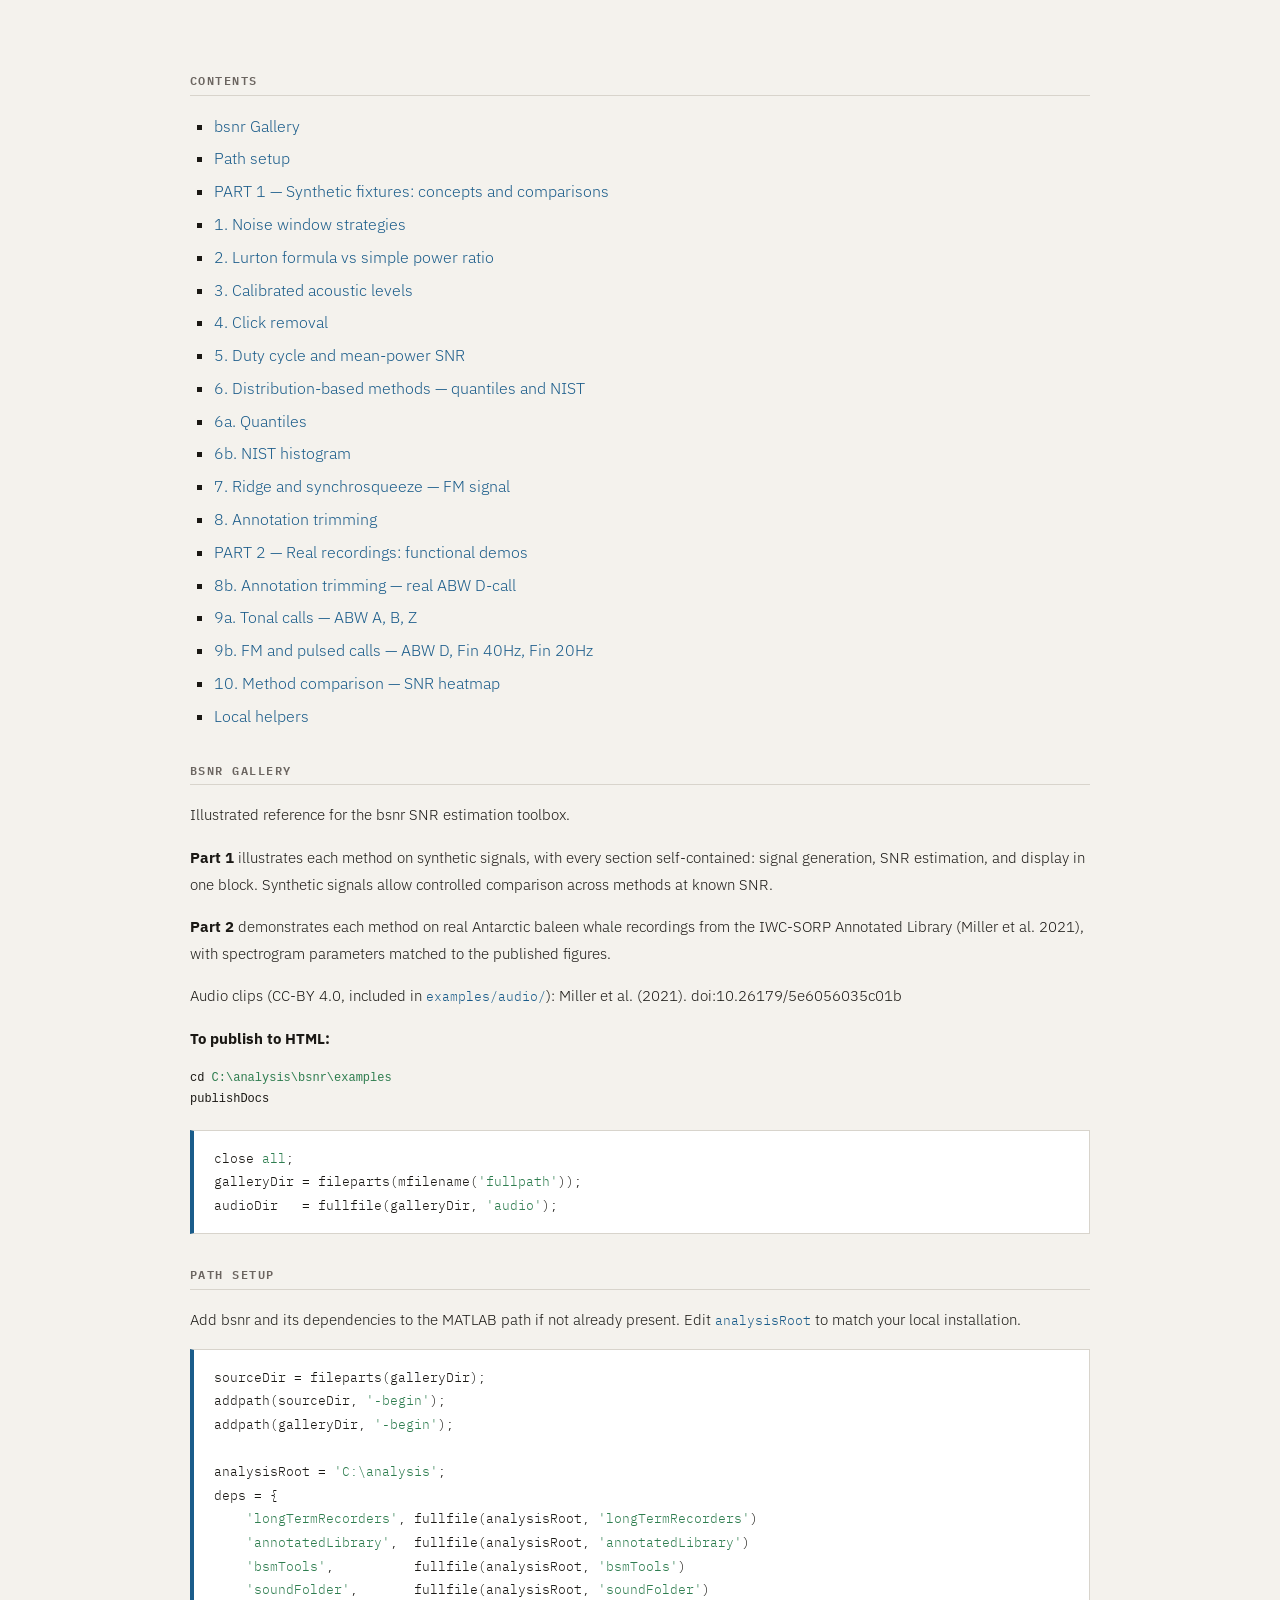
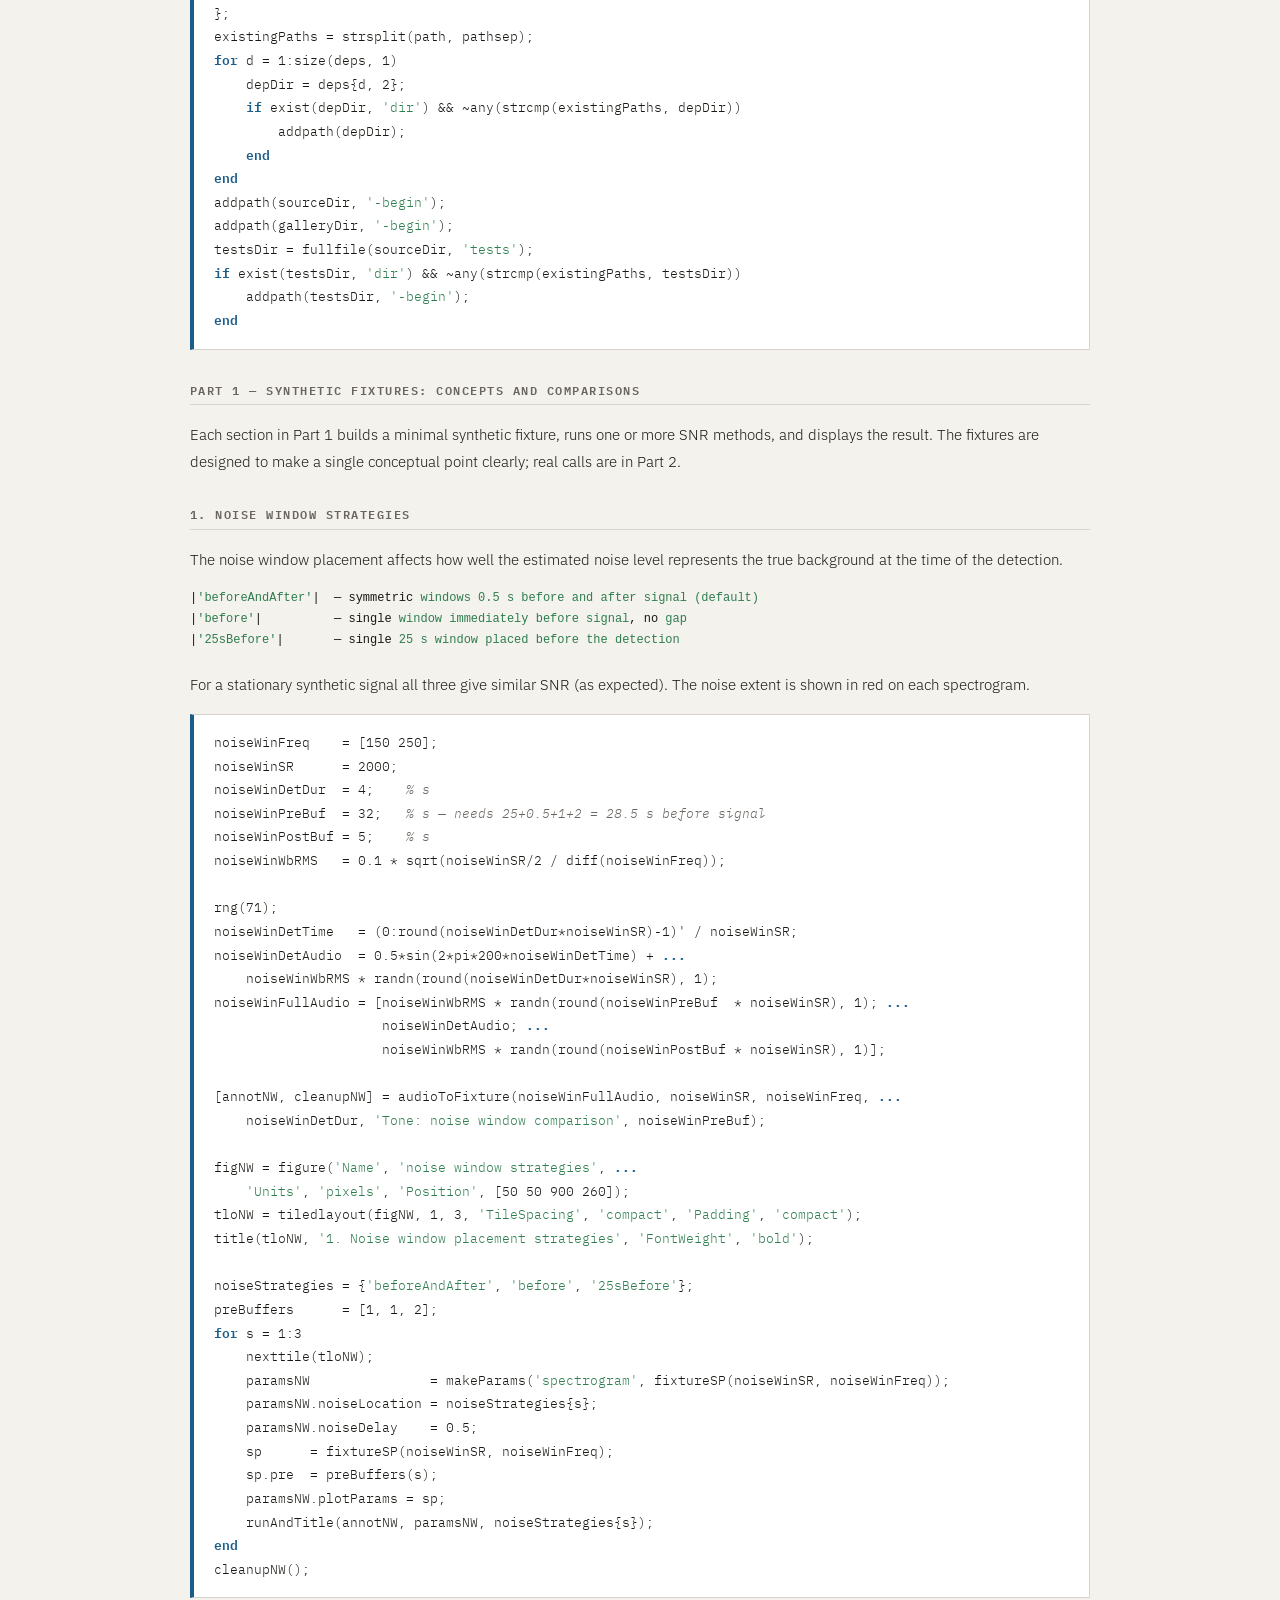
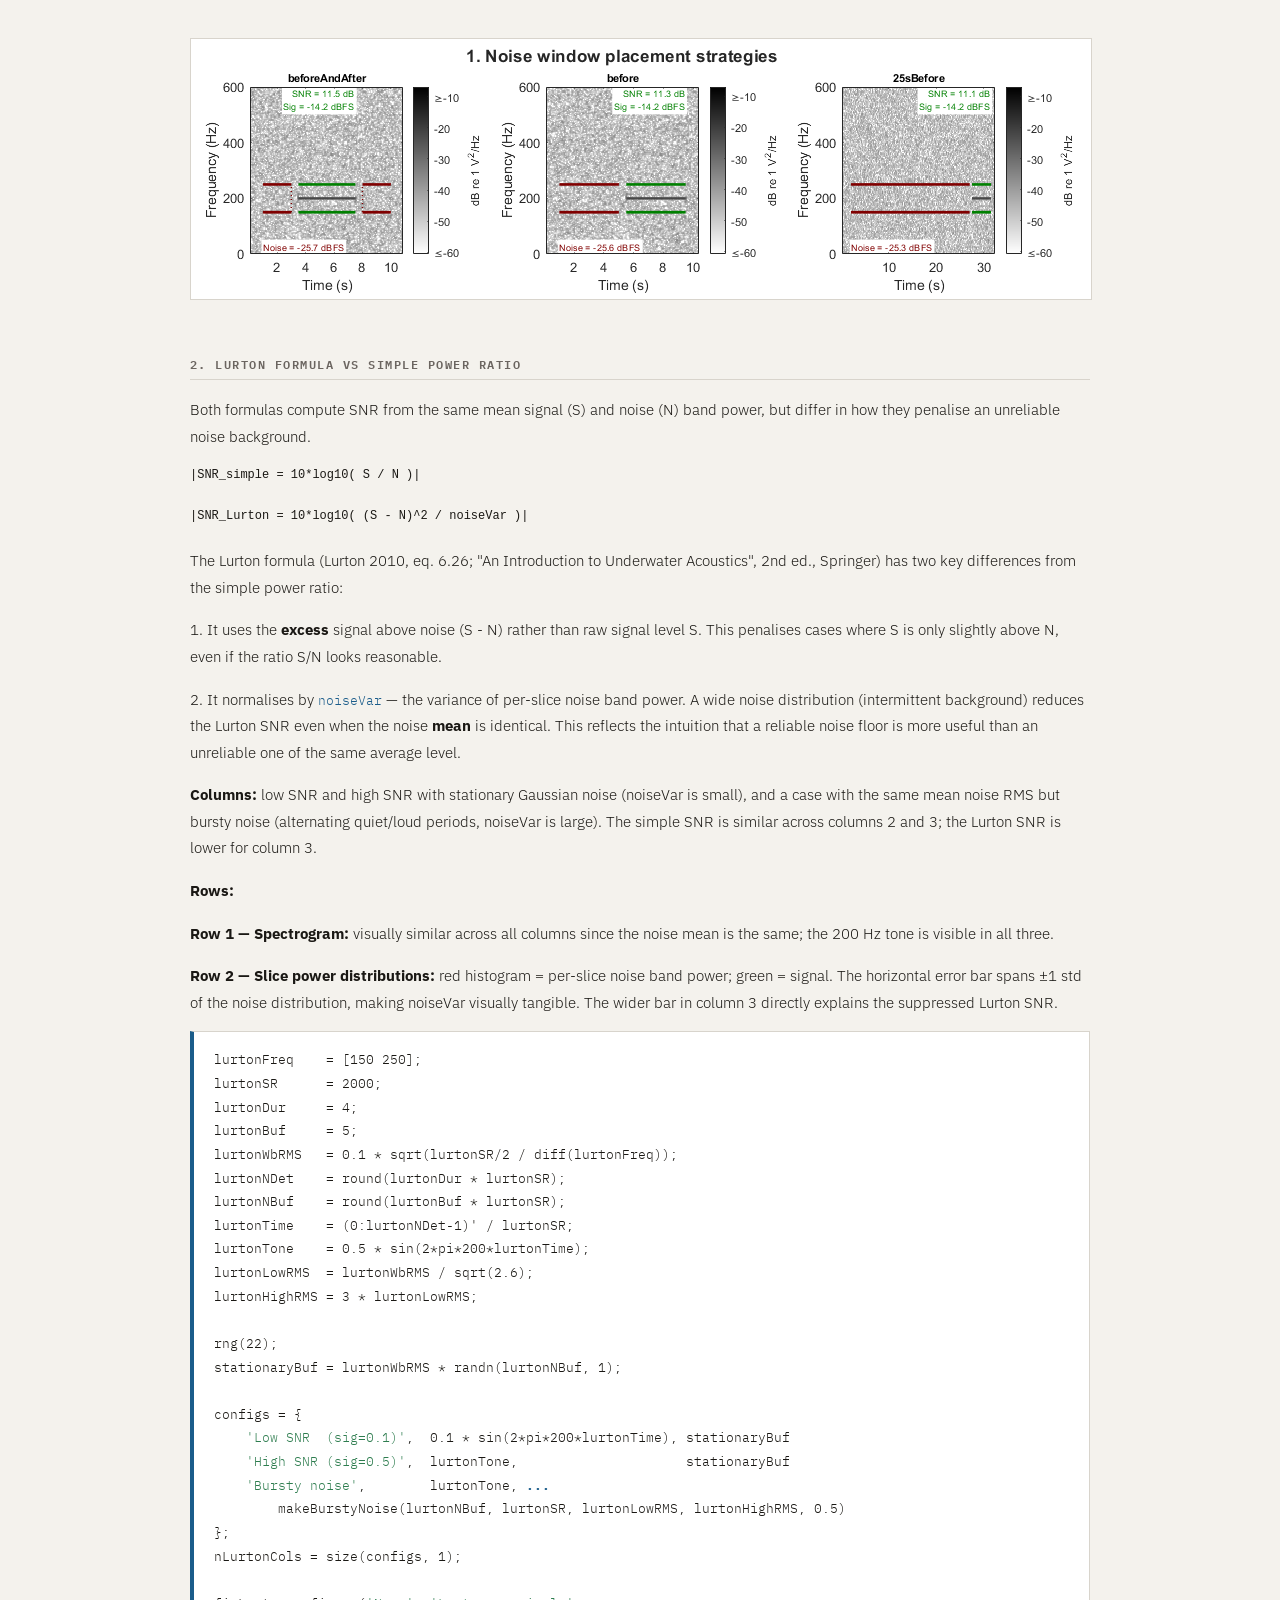
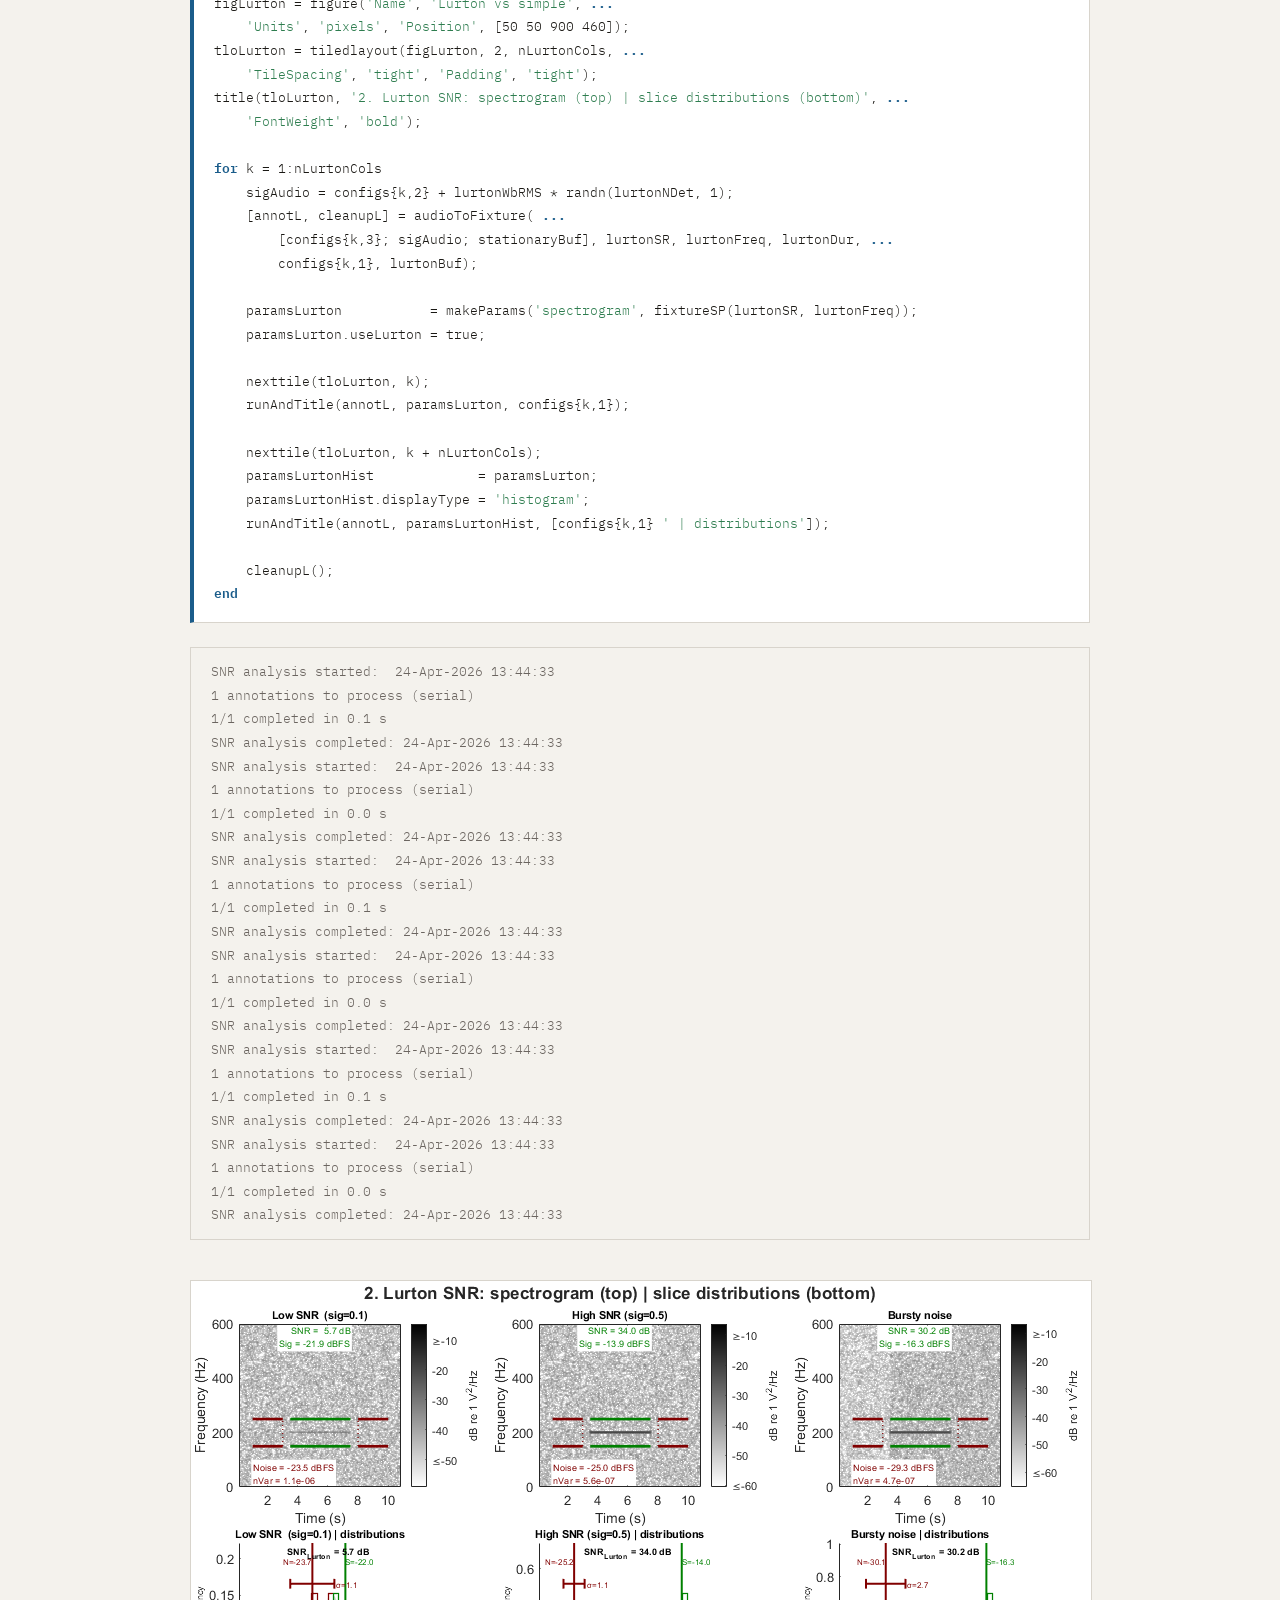
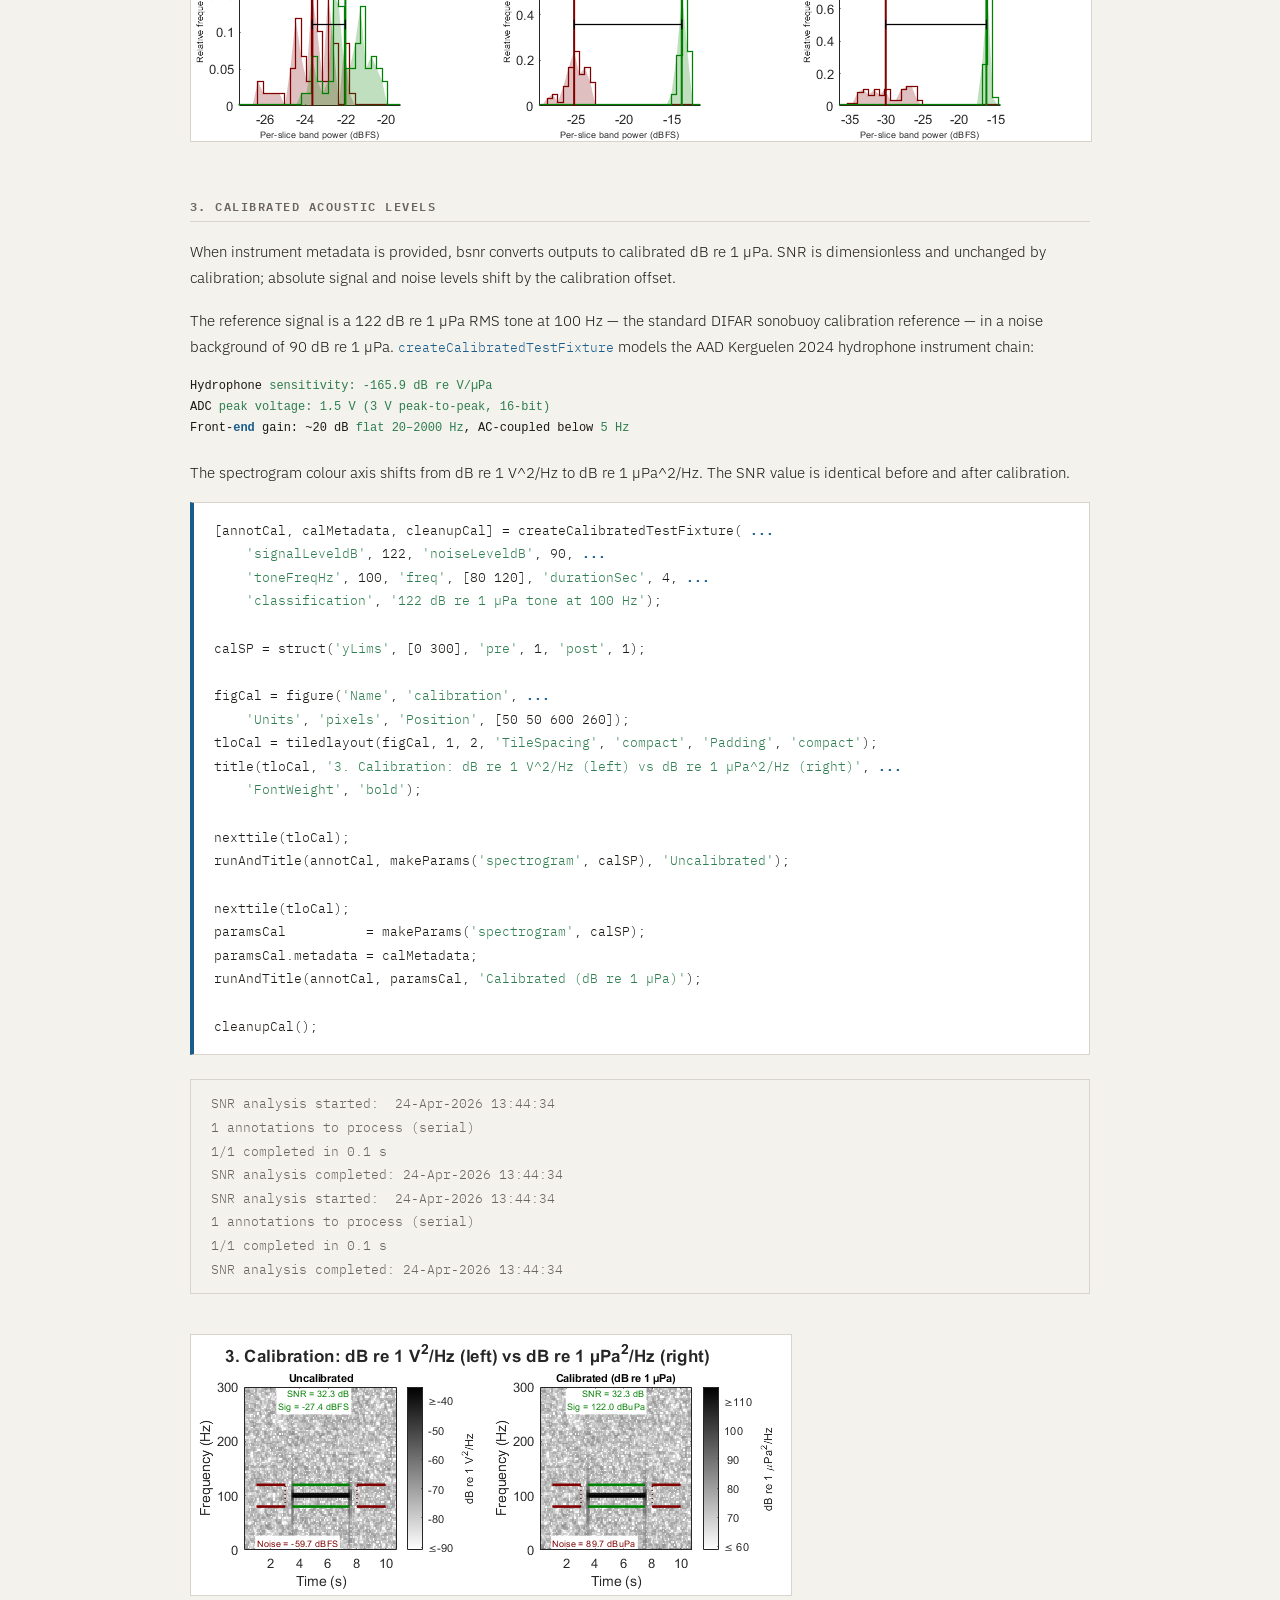
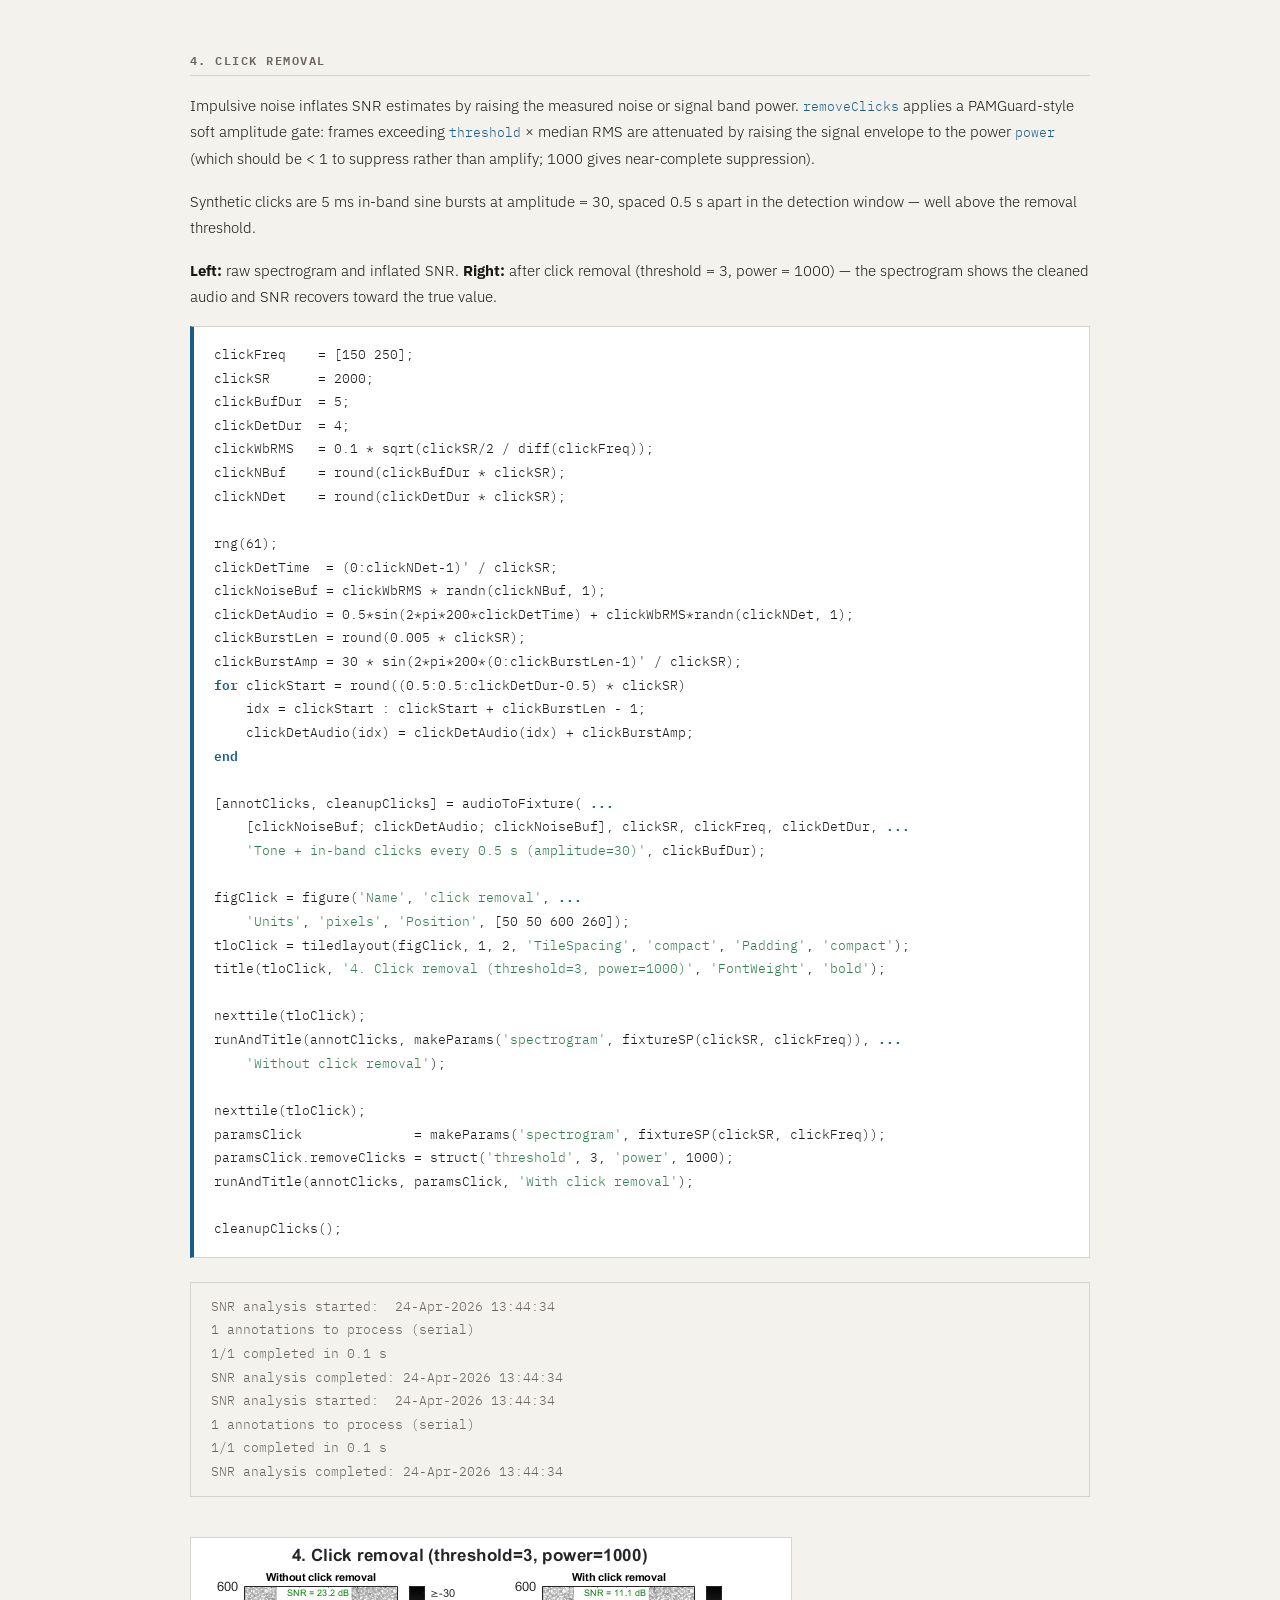
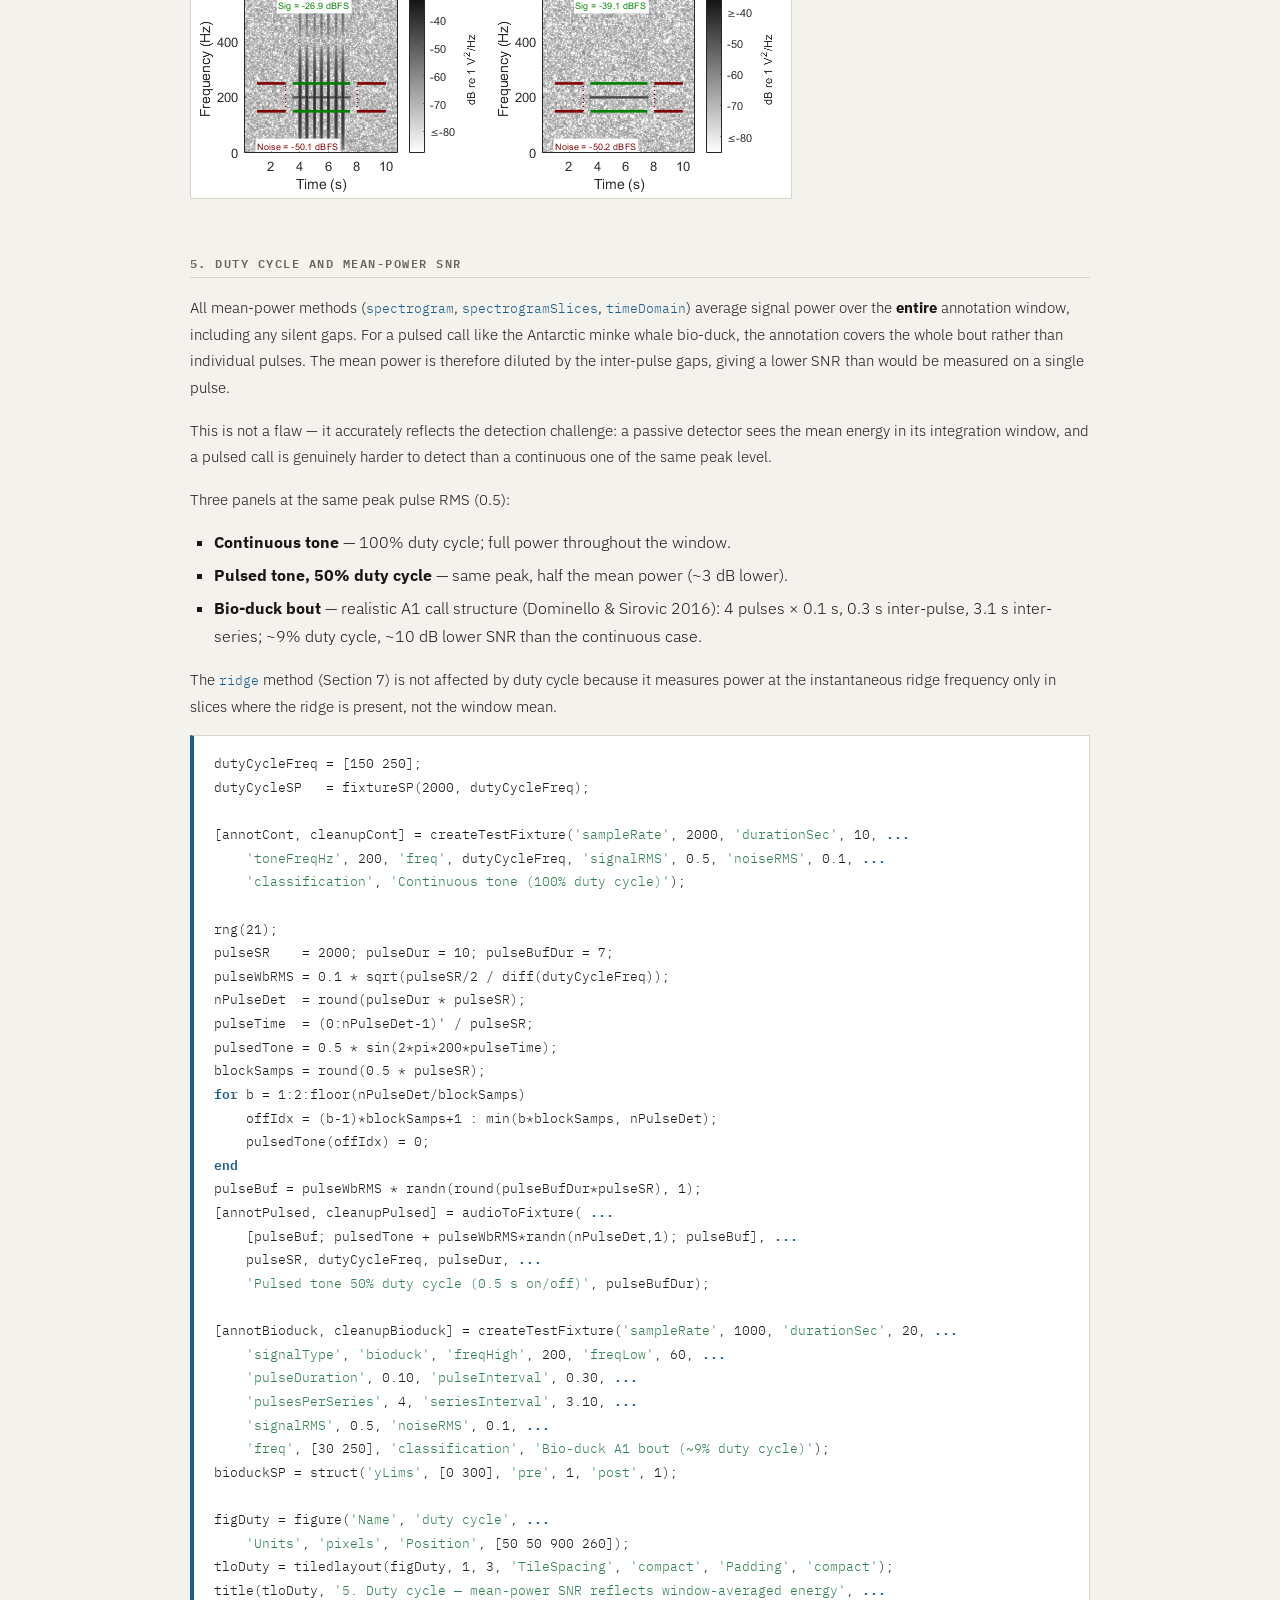
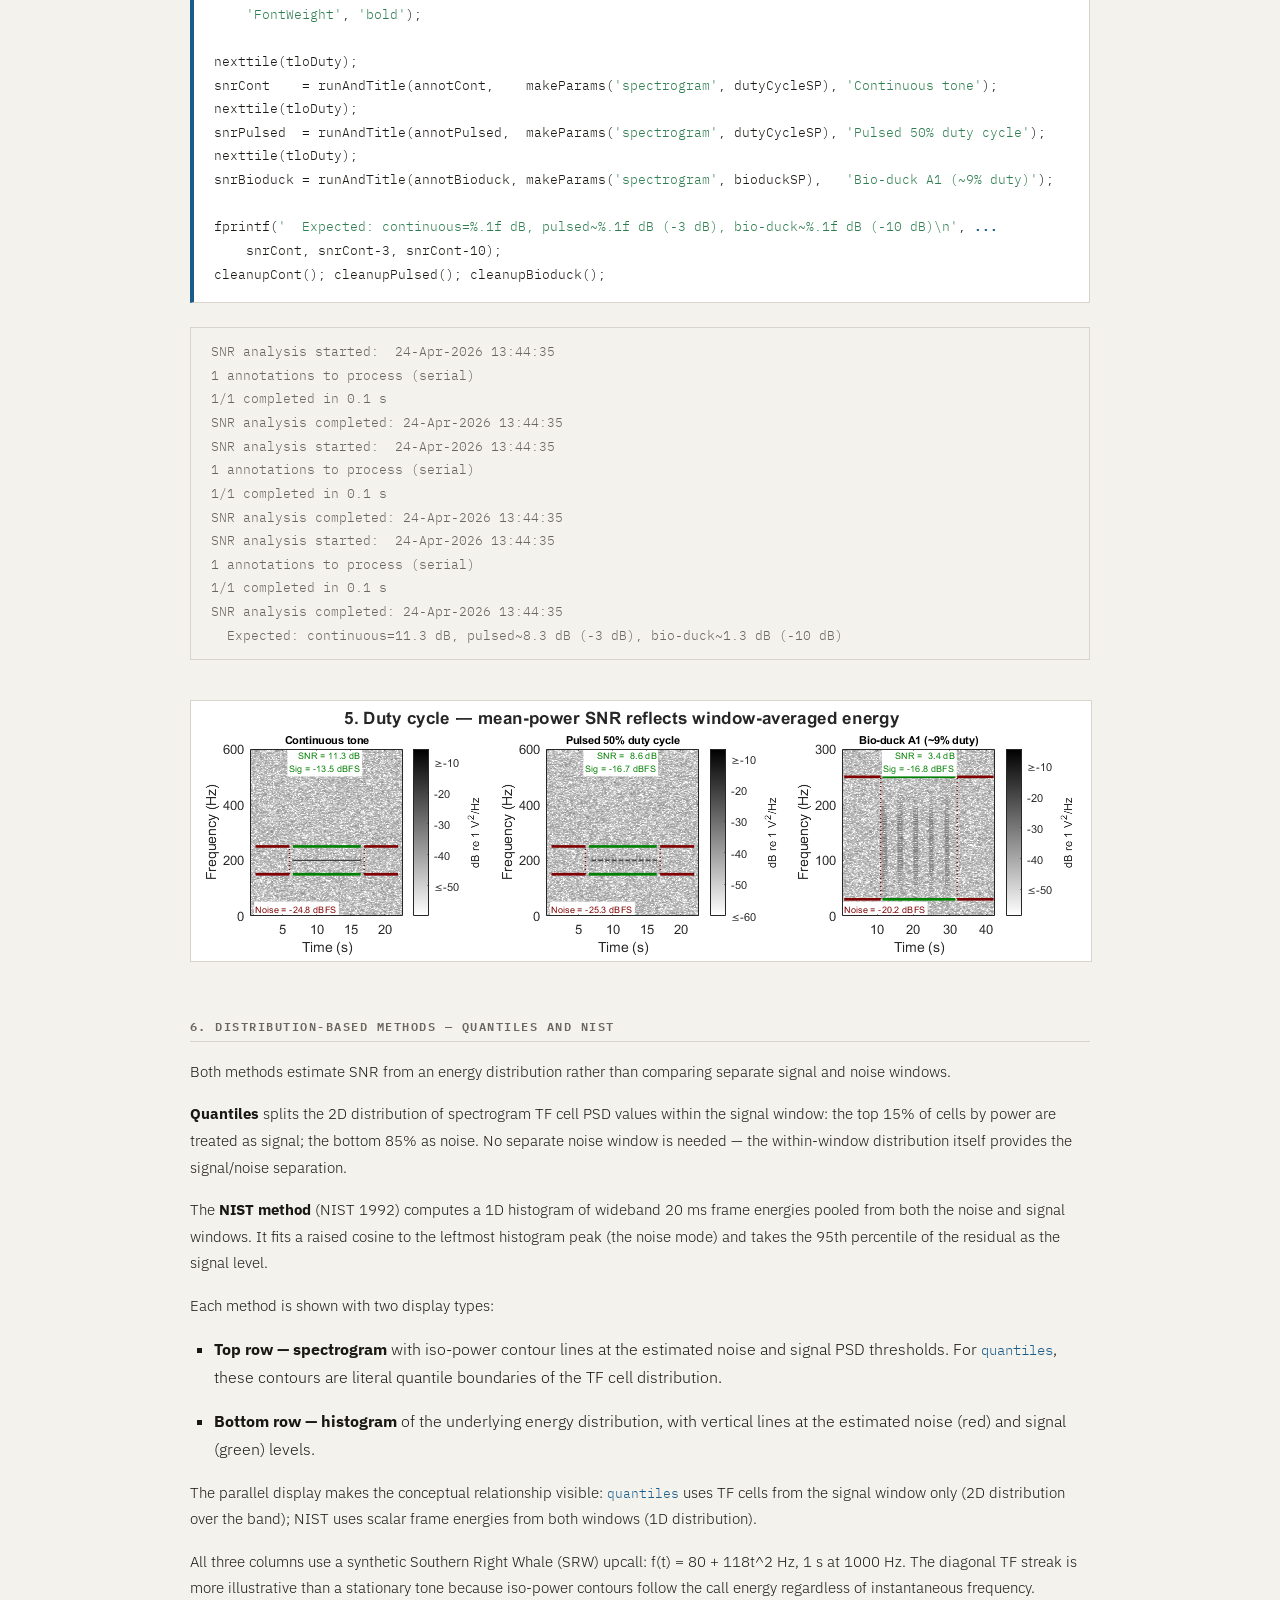
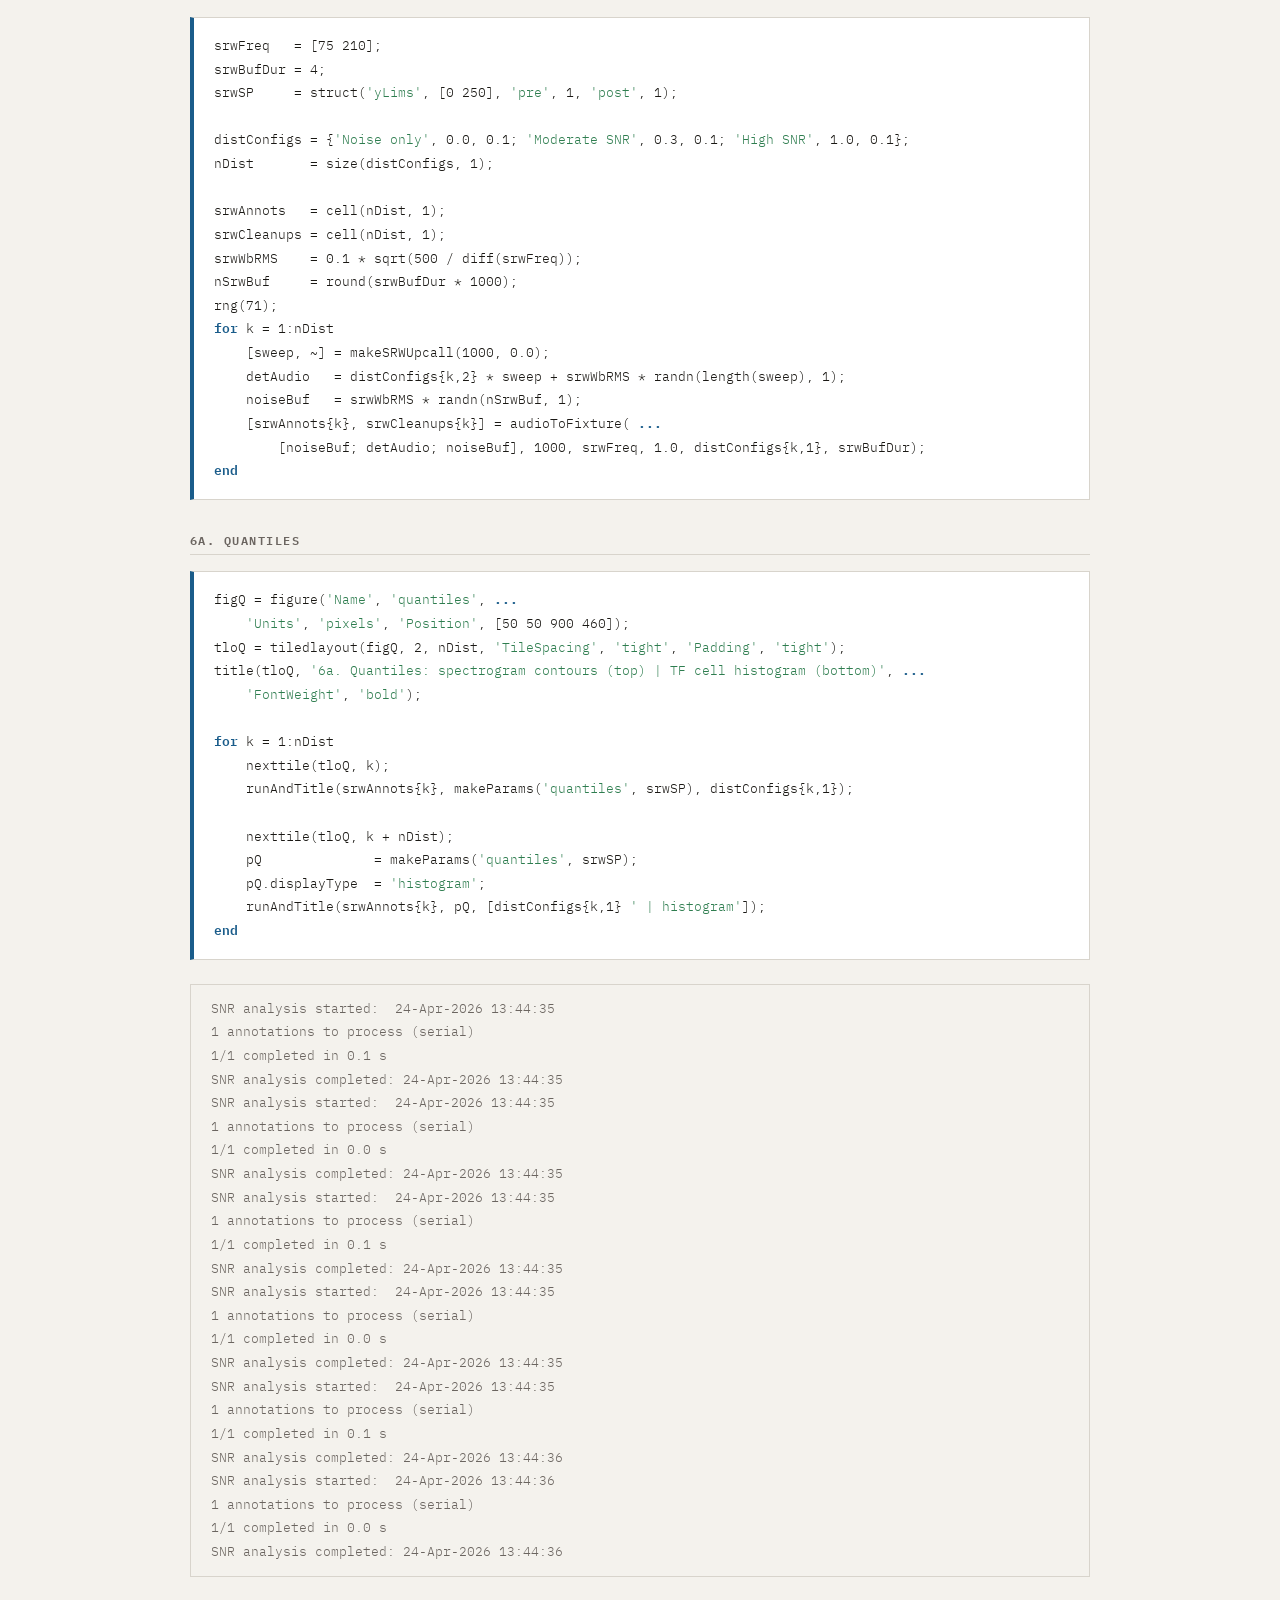
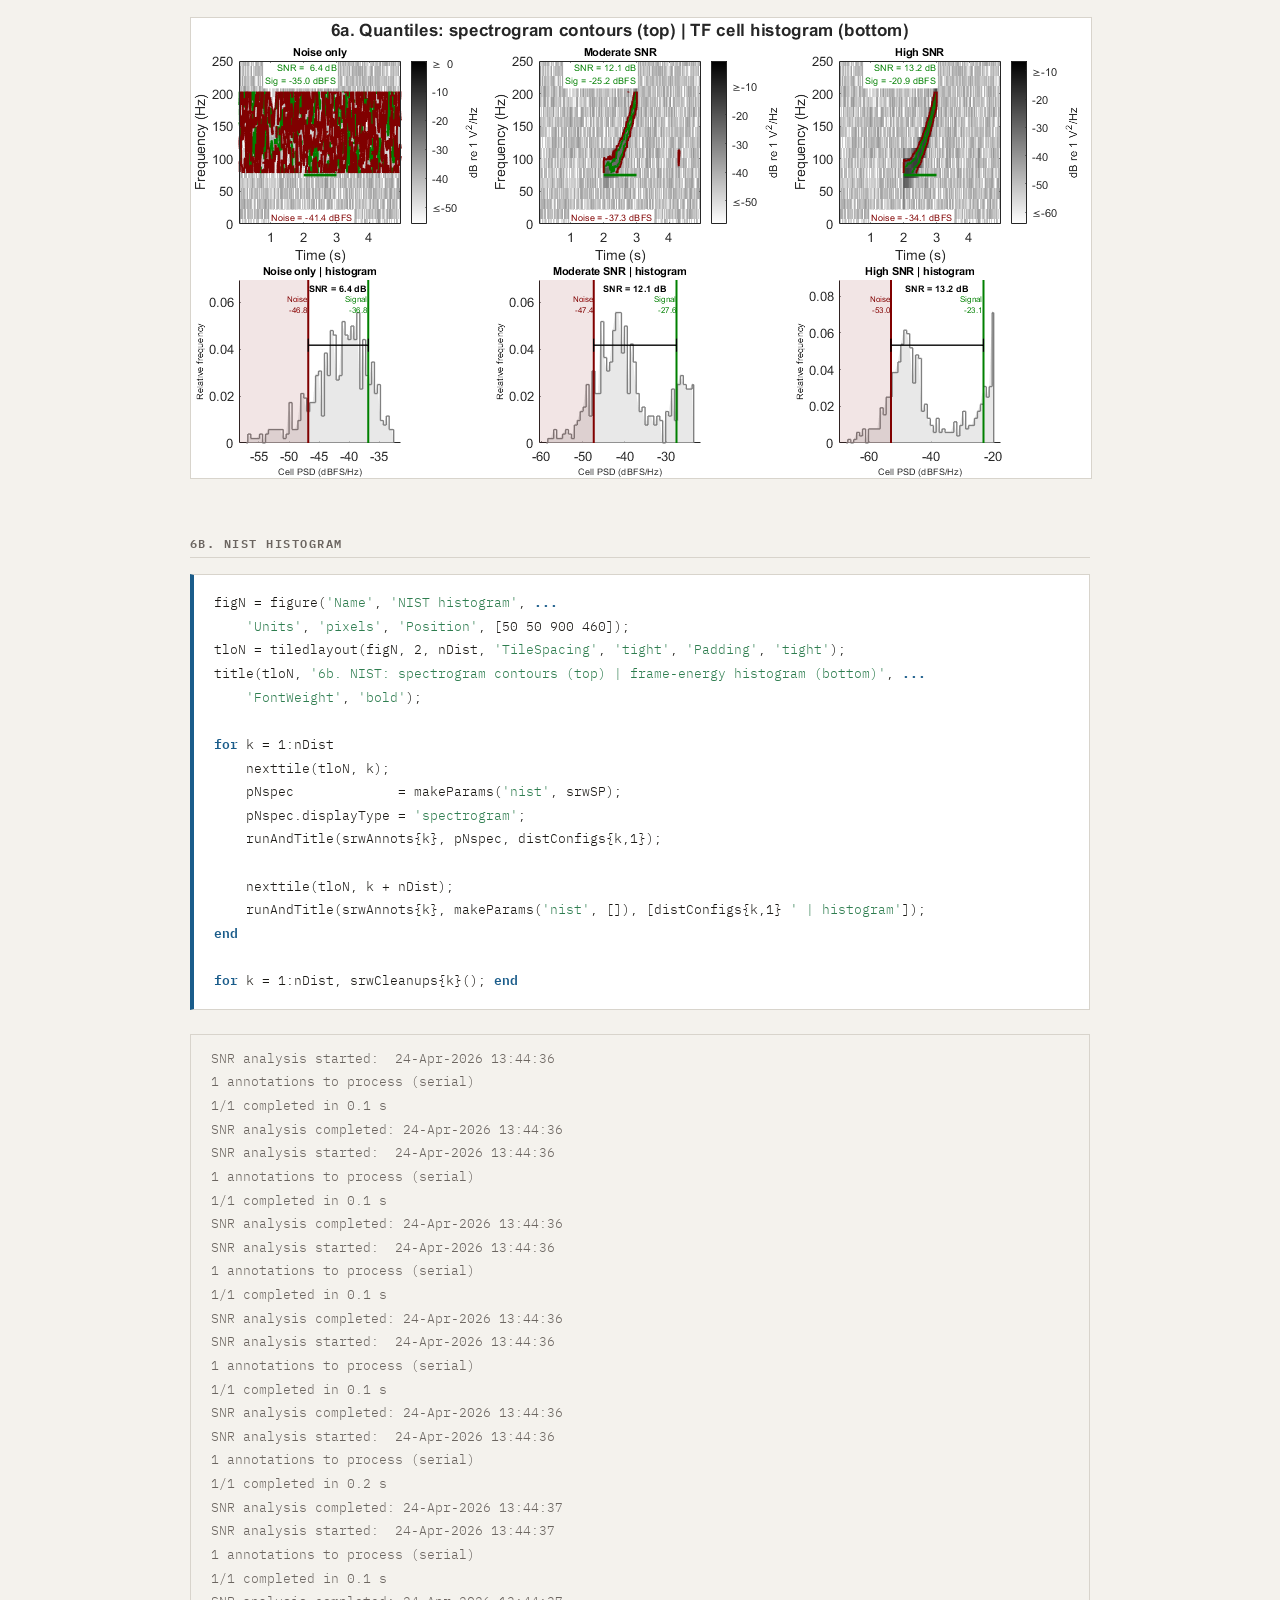
==== commit 403ee001: "tone down Claude's hard-sell text for design philosophy" ====
--- a/docs/bsnr_gallery.html
+++ b/docs/bsnr_gallery.html
@@ -188,30 +188,30 @@
 
     cleanupL();
 <span class="keyword">end</span>
-</pre><pre class="codeoutput">SNR analysis started:  24-Apr-2026 13:32:43
-1 annotations to process (serial)
-1/1 completed in 0.1 s
-SNR analysis completed: 24-Apr-2026 13:32:43
-SNR analysis started:  24-Apr-2026 13:32:43
+</pre><pre class="codeoutput">SNR analysis started:  24-Apr-2026 13:44:33
+1 annotations to process (serial)
+1/1 completed in 0.1 s
+SNR analysis completed: 24-Apr-2026 13:44:33
+SNR analysis started:  24-Apr-2026 13:44:33
 1 annotations to process (serial)
 1/1 completed in 0.0 s
-SNR analysis completed: 24-Apr-2026 13:32:43
-SNR analysis started:  24-Apr-2026 13:32:43
-1 annotations to process (serial)
-1/1 completed in 0.1 s
-SNR analysis completed: 24-Apr-2026 13:32:43
-SNR analysis started:  24-Apr-2026 13:32:43
+SNR analysis completed: 24-Apr-2026 13:44:33
+SNR analysis started:  24-Apr-2026 13:44:33
+1 annotations to process (serial)
+1/1 completed in 0.1 s
+SNR analysis completed: 24-Apr-2026 13:44:33
+SNR analysis started:  24-Apr-2026 13:44:33
 1 annotations to process (serial)
 1/1 completed in 0.0 s
-SNR analysis completed: 24-Apr-2026 13:32:43
-SNR analysis started:  24-Apr-2026 13:32:43
-1 annotations to process (serial)
-1/1 completed in 0.1 s
-SNR analysis completed: 24-Apr-2026 13:32:43
-SNR analysis started:  24-Apr-2026 13:32:43
+SNR analysis completed: 24-Apr-2026 13:44:33
+SNR analysis started:  24-Apr-2026 13:44:33
+1 annotations to process (serial)
+1/1 completed in 0.1 s
+SNR analysis completed: 24-Apr-2026 13:44:33
+SNR analysis started:  24-Apr-2026 13:44:33
 1 annotations to process (serial)
 1/1 completed in 0.0 s
-SNR analysis completed: 24-Apr-2026 13:32:43
+SNR analysis completed: 24-Apr-2026 13:44:33
 </pre><img vspace="5" hspace="5" src="bsnr_gallery_02.png" alt=""> <h2 id="6">3. Calibrated acoustic levels</h2><p>When instrument metadata is provided, bsnr converts outputs to calibrated dB re 1 &micro;Pa. SNR is dimensionless and unchanged by calibration; absolute signal and noise levels shift by the calibration offset.</p><p>The reference signal is a 122 dB re 1 &micro;Pa RMS tone at 100 Hz &#8212; the standard DIFAR sonobuoy calibration reference &#8212; in a noise background of 90 dB re 1 &micro;Pa. <tt>createCalibratedTestFixture</tt> models the AAD Kerguelen 2024 hydrophone instrument chain:</p><pre class="language-matlab">Hydrophone <span class="string">sensitivity:</span> <span class="string">-165.9</span> <span class="string">dB</span> <span class="string">re</span> <span class="string">V/&micro;Pa</span>
 ADC <span class="string">peak</span> <span class="string">voltage:</span> <span class="string">1.5</span> <span class="string">V</span> <span class="string">(3 V peak-to-peak, 16-bit)</span>
 Front-<span class="keyword">end</span> gain: ~20 dB <span class="string">flat</span> <span class="string">20&#8211;2000</span> <span class="string">Hz</span>, AC-coupled below <span class="string">5</span> <span class="string">Hz</span>
@@ -237,14 +237,14 @@
 runAndTitle(annotCal, paramsCal, <span class="string">'Calibrated (dB re 1 &micro;Pa)'</span>);
 
 cleanupCal();
-</pre><pre class="codeoutput">SNR analysis started:  24-Apr-2026 13:32:43
-1 annotations to process (serial)
-1/1 completed in 0.1 s
-SNR analysis completed: 24-Apr-2026 13:32:44
-SNR analysis started:  24-Apr-2026 13:32:44
-1 annotations to process (serial)
-1/1 completed in 0.1 s
-SNR analysis completed: 24-Apr-2026 13:32:44
+</pre><pre class="codeoutput">SNR analysis started:  24-Apr-2026 13:44:34
+1 annotations to process (serial)
+1/1 completed in 0.1 s
+SNR analysis completed: 24-Apr-2026 13:44:34
+SNR analysis started:  24-Apr-2026 13:44:34
+1 annotations to process (serial)
+1/1 completed in 0.1 s
+SNR analysis completed: 24-Apr-2026 13:44:34
 </pre><img vspace="5" hspace="5" src="bsnr_gallery_03.png" alt=""> <h2 id="7">4. Click removal</h2><p>Impulsive noise inflates SNR estimates by raising the measured noise or signal band power. <tt>removeClicks</tt> applies a PAMGuard-style soft amplitude gate: frames exceeding <tt>threshold</tt> &times; median RMS are attenuated by raising the signal envelope to the power <tt>power</tt> (which should be &lt; 1 to suppress rather than amplify; 1000 gives near-complete suppression).</p><p>Synthetic clicks are 5 ms in-band sine bursts at amplitude = 30, spaced 0.5 s apart in the detection window &#8212; well above the removal threshold.</p><p><b>Left:</b> raw spectrogram and inflated SNR. <b>Right:</b> after click removal (threshold = 3, power = 1000) &#8212; the spectrogram shows the cleaned audio and SNR recovers toward the true value.</p><pre class="codeinput">clickFreq    = [150 250];
 clickSR      = 2000;
 clickBufDur  = 5;
@@ -283,14 +283,14 @@
 runAndTitle(annotClicks, paramsClick, <span class="string">'With click removal'</span>);
 
 cleanupClicks();
-</pre><pre class="codeoutput">SNR analysis started:  24-Apr-2026 13:32:44
-1 annotations to process (serial)
-1/1 completed in 0.1 s
-SNR analysis completed: 24-Apr-2026 13:32:44
-SNR analysis started:  24-Apr-2026 13:32:44
-1 annotations to process (serial)
-1/1 completed in 0.1 s
-SNR analysis completed: 24-Apr-2026 13:32:44
+</pre><pre class="codeoutput">SNR analysis started:  24-Apr-2026 13:44:34
+1 annotations to process (serial)
+1/1 completed in 0.1 s
+SNR analysis completed: 24-Apr-2026 13:44:34
+SNR analysis started:  24-Apr-2026 13:44:34
+1 annotations to process (serial)
+1/1 completed in 0.1 s
+SNR analysis completed: 24-Apr-2026 13:44:34
 </pre><img vspace="5" hspace="5" src="bsnr_gallery_04.png" alt=""> <h2 id="8">5. Duty cycle and mean-power SNR</h2><p>All mean-power methods (<tt>spectrogram</tt>, <tt>spectrogramSlices</tt>, <tt>timeDomain</tt>) average signal power over the <b>entire</b> annotation window, including any silent gaps. For a pulsed call like the Antarctic minke whale bio-duck, the annotation covers the whole bout rather than individual pulses. The mean power is therefore diluted by the inter-pulse gaps, giving a lower SNR than would be measured on a single pulse.</p><p>This is not a flaw &#8212; it accurately reflects the detection challenge: a passive detector sees the mean energy in its integration window, and a pulsed call is genuinely harder to detect than a continuous one of the same peak level.</p><p>Three panels at the same peak pulse RMS (0.5):</p><div><ul><li><b>Continuous tone</b> &#8212; 100% duty cycle; full power throughout the window.</li><li><b>Pulsed tone, 50% duty cycle</b> &#8212; same peak, half the mean power (~3 dB lower).</li><li><b>Bio-duck bout</b> &#8212; realistic A1 call structure (Dominello &amp; Sirovic 2016):   4 pulses &times; 0.1 s, 0.3 s inter-pulse, 3.1 s inter-series;   ~9% duty cycle, ~10 dB lower SNR than the continuous case.</li></ul></div><p>The <tt>ridge</tt> method (Section 7) is not affected by duty cycle because it measures power at the instantaneous ridge frequency only in slices where the ridge is present, not the window mean.</p><pre class="codeinput">dutyCycleFreq = [150 250];
 dutyCycleSP   = fixtureSP(2000, dutyCycleFreq);
 
@@ -339,18 +339,18 @@
 fprintf(<span class="string">'  Expected: continuous=%.1f dB, pulsed~%.1f dB (-3 dB), bio-duck~%.1f dB (-10 dB)\n'</span>, <span class="keyword">...</span>
     snrCont, snrCont-3, snrCont-10);
 cleanupCont(); cleanupPulsed(); cleanupBioduck();
-</pre><pre class="codeoutput">SNR analysis started:  24-Apr-2026 13:32:45
-1 annotations to process (serial)
-1/1 completed in 0.1 s
-SNR analysis completed: 24-Apr-2026 13:32:45
-SNR analysis started:  24-Apr-2026 13:32:45
-1 annotations to process (serial)
-1/1 completed in 0.1 s
-SNR analysis completed: 24-Apr-2026 13:32:45
-SNR analysis started:  24-Apr-2026 13:32:45
-1 annotations to process (serial)
-1/1 completed in 0.1 s
-SNR analysis completed: 24-Apr-2026 13:32:45
+</pre><pre class="codeoutput">SNR analysis started:  24-Apr-2026 13:44:35
+1 annotations to process (serial)
+1/1 completed in 0.1 s
+SNR analysis completed: 24-Apr-2026 13:44:35
+SNR analysis started:  24-Apr-2026 13:44:35
+1 annotations to process (serial)
+1/1 completed in 0.1 s
+SNR analysis completed: 24-Apr-2026 13:44:35
+SNR analysis started:  24-Apr-2026 13:44:35
+1 annotations to process (serial)
+1/1 completed in 0.1 s
+SNR analysis completed: 24-Apr-2026 13:44:35
   Expected: continuous=11.3 dB, pulsed~8.3 dB (-3 dB), bio-duck~1.3 dB (-10 dB)
 </pre><img vspace="5" hspace="5" src="bsnr_gallery_05.png" alt=""> <h2 id="9">6. Distribution-based methods &#8212; quantiles and NIST</h2><p>Both methods estimate SNR from an energy distribution rather than comparing separate signal and noise windows.</p><p><b>Quantiles</b> splits the 2D distribution of spectrogram TF cell PSD values within the signal window: the top 15% of cells by power are treated as signal; the bottom 85% as noise. No separate noise window is needed &#8212; the within-window distribution itself provides the signal/noise separation.</p><p>The <b>NIST method</b> (NIST 1992) computes a 1D histogram of wideband 20 ms frame energies pooled from both the noise and signal windows. It fits a raised cosine to the leftmost histogram peak (the noise mode) and takes the 95th percentile of the residual as the signal level.</p><p>Each method is shown with two display types:</p><div><ul><li><b>Top row &#8212; spectrogram</b> with iso-power contour lines at the estimated   noise and signal PSD thresholds. For <tt>quantiles</tt>, these contours are   literal quantile boundaries of the TF cell distribution.</li></ul></div><div><ul><li><b>Bottom row &#8212; histogram</b> of the underlying energy distribution, with   vertical lines at the estimated noise (red) and signal (green) levels.</li></ul></div><p>The parallel display makes the conceptual relationship visible: <tt>quantiles</tt> uses TF cells from the signal window only (2D distribution over the band); NIST uses scalar frame energies from both windows (1D distribution).</p><p>All three columns use a synthetic Southern Right Whale (SRW) upcall: f(t) = 80 + 118t^2 Hz, 1 s at 1000 Hz. The diagonal TF streak is more illustrative than a stationary tone because iso-power contours follow the call energy regardless of instantaneous frequency.</p><pre class="codeinput">srwFreq   = [75 210];
 srwBufDur = 4;
@@ -386,30 +386,30 @@
     pQ.displayType  = <span class="string">'histogram'</span>;
     runAndTitle(srwAnnots{k}, pQ, [distConfigs{k,1} <span class="string">' | histogram'</span>]);
 <span class="keyword">end</span>
-</pre><pre class="codeoutput">SNR analysis started:  24-Apr-2026 13:32:45
-1 annotations to process (serial)
-1/1 completed in 0.1 s
-SNR analysis completed: 24-Apr-2026 13:32:45
-SNR analysis started:  24-Apr-2026 13:32:45
+</pre><pre class="codeoutput">SNR analysis started:  24-Apr-2026 13:44:35
+1 annotations to process (serial)
+1/1 completed in 0.1 s
+SNR analysis completed: 24-Apr-2026 13:44:35
+SNR analysis started:  24-Apr-2026 13:44:35
 1 annotations to process (serial)
 1/1 completed in 0.0 s
-SNR analysis completed: 24-Apr-2026 13:32:45
-SNR analysis started:  24-Apr-2026 13:32:45
-1 annotations to process (serial)
-1/1 completed in 0.1 s
-SNR analysis completed: 24-Apr-2026 13:32:45
-SNR analysis started:  24-Apr-2026 13:32:45
+SNR analysis completed: 24-Apr-2026 13:44:35
+SNR analysis started:  24-Apr-2026 13:44:35
+1 annotations to process (serial)
+1/1 completed in 0.1 s
+SNR analysis completed: 24-Apr-2026 13:44:35
+SNR analysis started:  24-Apr-2026 13:44:35
 1 annotations to process (serial)
 1/1 completed in 0.0 s
-SNR analysis completed: 24-Apr-2026 13:32:45
-SNR analysis started:  24-Apr-2026 13:32:45
-1 annotations to process (serial)
-1/1 completed in 0.1 s
-SNR analysis completed: 24-Apr-2026 13:32:46
-SNR analysis started:  24-Apr-2026 13:32:46
+SNR analysis completed: 24-Apr-2026 13:44:35
+SNR analysis started:  24-Apr-2026 13:44:35
+1 annotations to process (serial)
+1/1 completed in 0.1 s
+SNR analysis completed: 24-Apr-2026 13:44:36
+SNR analysis started:  24-Apr-2026 13:44:36
 1 annotations to process (serial)
 1/1 completed in 0.0 s
-SNR analysis completed: 24-Apr-2026 13:32:46
+SNR analysis completed: 24-Apr-2026 13:44:36
 </pre><img vspace="5" hspace="5" src="bsnr_gallery_06.png" alt=""> <h2 id="11">6b. NIST histogram</h2><pre class="codeinput">figN = figure(<span class="string">'Name'</span>, <span class="string">'NIST histogram'</span>, <span class="keyword">...</span>
     <span class="string">'Units'</span>, <span class="string">'pixels'</span>, <span class="string">'Position'</span>, [50 50 900 460]);
 tloN = tiledlayout(figN, 2, nDist, <span class="string">'TileSpacing'</span>, <span class="string">'tight'</span>, <span class="string">'Padding'</span>, <span class="string">'tight'</span>);
@@ -427,30 +427,30 @@
 <span class="keyword">end</span>
 
 <span class="keyword">for</span> k = 1:nDist, srwCleanups{k}(); <span class="keyword">end</span>
-</pre><pre class="codeoutput">SNR analysis started:  24-Apr-2026 13:32:46
-1 annotations to process (serial)
-1/1 completed in 0.1 s
-SNR analysis completed: 24-Apr-2026 13:32:46
-SNR analysis started:  24-Apr-2026 13:32:46
-1 annotations to process (serial)
-1/1 completed in 0.1 s
-SNR analysis completed: 24-Apr-2026 13:32:46
-SNR analysis started:  24-Apr-2026 13:32:46
-1 annotations to process (serial)
-1/1 completed in 0.1 s
-SNR analysis completed: 24-Apr-2026 13:32:46
-SNR analysis started:  24-Apr-2026 13:32:46
-1 annotations to process (serial)
-1/1 completed in 0.1 s
-SNR analysis completed: 24-Apr-2026 13:32:46
-SNR analysis started:  24-Apr-2026 13:32:46
+</pre><pre class="codeoutput">SNR analysis started:  24-Apr-2026 13:44:36
+1 annotations to process (serial)
+1/1 completed in 0.1 s
+SNR analysis completed: 24-Apr-2026 13:44:36
+SNR analysis started:  24-Apr-2026 13:44:36
+1 annotations to process (serial)
+1/1 completed in 0.1 s
+SNR analysis completed: 24-Apr-2026 13:44:36
+SNR analysis started:  24-Apr-2026 13:44:36
+1 annotations to process (serial)
+1/1 completed in 0.1 s
+SNR analysis completed: 24-Apr-2026 13:44:36
+SNR analysis started:  24-Apr-2026 13:44:36
+1 annotations to process (serial)
+1/1 completed in 0.1 s
+SNR analysis completed: 24-Apr-2026 13:44:36
+SNR analysis started:  24-Apr-2026 13:44:36
 1 annotations to process (serial)
 1/1 completed in 0.2 s
-SNR analysis completed: 24-Apr-2026 13:32:47
-SNR analysis started:  24-Apr-2026 13:32:47
-1 annotations to process (serial)
-1/1 completed in 0.1 s
-SNR analysis completed: 24-Apr-2026 13:32:47
+SNR analysis completed: 24-Apr-2026 13:44:37
+SNR analysis started:  24-Apr-2026 13:44:37
+1 annotations to process (serial)
+1/1 completed in 0.1 s
+SNR analysis completed: 24-Apr-2026 13:44:37
 </pre><img vspace="5" hspace="5" src="bsnr_gallery_07.png" alt=""> <h2 id="12">7. Ridge and synchrosqueeze &#8212; FM signal</h2><p>The <tt>ridge</tt> method tracks the dominant instantaneous frequency using <tt>tfridge</tt>, measuring signal power from the single FFT bin on the ridge at each time step. <tt>synchrosqueeze</tt> first sharpens the TF representation via the Fourier synchrosqueezed transform (FSST) before ridge tracking.</p><p>Because signal power is concentrated at one bin and noise is averaged across all other in-band bins, per-bin SNR exceeds band-average SNR by approximately 10&middot;log10(nBandBins). This makes ridge/synchrosqueeze systematically higher than the other methods &#8212; they measure a different quantity, not a better one.</p><p>Both are shown on the same SRW upcall used in Section 6. The cyan overlay shows the tracked instantaneous frequency ridge.</p><pre class="codeinput">srwSR  = 1000;  srwFB = [75 210];  srwDur = 1.0;  srwBuf3 = 3;
 [srwSig, ~]    = makeSRWUpcall(srwSR, 0.1);
 rng(11);
@@ -476,14 +476,14 @@
 fprintf(<span class="string">'  ridge=%.1f dB  synchrosqueeze=%.1f dB  (per-bin; ~10*log10(nBins) above band average)\n'</span>, <span class="keyword">...</span>
     snrRidgeVal, snrSSQVal);
 cleanupSRW();
-</pre><pre class="codeoutput">SNR analysis started:  24-Apr-2026 13:32:47
-1 annotations to process (serial)
-1/1 completed in 0.1 s
-SNR analysis completed: 24-Apr-2026 13:32:47
-SNR analysis started:  24-Apr-2026 13:32:47
-1 annotations to process (serial)
-1/1 completed in 0.1 s
-SNR analysis completed: 24-Apr-2026 13:32:47
+</pre><pre class="codeoutput">SNR analysis started:  24-Apr-2026 13:44:37
+1 annotations to process (serial)
+1/1 completed in 0.1 s
+SNR analysis completed: 24-Apr-2026 13:44:37
+SNR analysis started:  24-Apr-2026 13:44:37
+1 annotations to process (serial)
+1/1 completed in 0.1 s
+SNR analysis completed: 24-Apr-2026 13:44:37
   ridge=27.6 dB  synchrosqueeze=31.9 dB  (per-bin; ~10*log10(nBins) above band average)
 </pre><img vspace="5" hspace="5" src="bsnr_gallery_08.png" alt=""> <h2 id="13">8. Annotation trimming</h2><p>Analysts often draw annotation boxes with generous time and frequency buffers. <tt>trimAnnotation</tt> removes these margins by trimming to the central 95% of in-band spectral energy, tightening both time and frequency bounds before SNR estimation.</p><p>This section uses a synthetic 200 Hz tone with 1.5s silence on each side and a frequency box wider than the signal band. The trim diagnostic shows the spectrogram with original (blue dashed) and trimmed (red) bounds, plus the per-slice and per-bin energy profiles.</p><pre class="codeinput">[annotTone8, cleanup8] = createTestFixture( <span class="keyword">...</span>
     <span class="string">'signalRMS'</span>, 1.0, <span class="string">'noiseRMS'</span>, 0.1, <span class="keyword">...</span>
@@ -513,14 +513,14 @@
 cleanup8();
 </pre><pre class="codeoutput">  Original: 7.00 s  [100 300] Hz
   Trimmed:  4.18 s  [197 201] Hz
-SNR analysis started:  24-Apr-2026 13:32:48
+SNR analysis started:  24-Apr-2026 13:44:38
 1 annotations to process (serial)
 1/1 completed in 0.0 s
-SNR analysis completed: 24-Apr-2026 13:32:48
-SNR analysis started:  24-Apr-2026 13:32:48
+SNR analysis completed: 24-Apr-2026 13:44:38
+SNR analysis started:  24-Apr-2026 13:44:38
 1 annotations to process (serial)
 1/1 completed in 0.0 s
-SNR analysis completed: 24-Apr-2026 13:32:48
+SNR analysis completed: 24-Apr-2026 13:44:38
   SNR before trim: NaN dB
   SNR after trim:  26.6 dB
 </pre><img vspace="5" hspace="5" src="bsnr_gallery_09.png" alt=""> <h2 id="14">PART 2 &#8212; Real recordings: functional demos</h2><p>Part 2 applies all seven methods to real Antarctic baleen whale recordings from the IWC-SORP Annotated Library (Miller et al. 2021). The audio clips were extracted from DIFAR sonobuoy recordings made near Kerguelen Island by the Australian Antarctic Division.</p><p>Spectrogram parameters are matched to the published figures in Miller et al. (2021) for each call type. The ABW A call band [24&#8211;28 Hz] is too narrow for reliable ridge tracking, so those methods return NaN for that call type and the cells are blank in the comparison heatmap.</p><p>Call types covered:</p><div><ul><li><b>ABW A</b> &#8212; Antarctic blue whale (Bm) A-call: 10 s tonal, [24&#8211;28 Hz]</li><li><b>ABW B</b> &#8212; Bm B-call: 12 s tonal, [20&#8211;28 Hz]</li><li><b>ABW Z</b> &#8212; Bm Z-call: 21 s tonal, [17&#8211;28 Hz]</li><li><b>ABW D</b> &#8212; Bm D-call: 4 s FM downsweep, [44&#8211;72 Hz]</li><li><b>Fin 40Hz</b> &#8212; Fin whale 40 Hz call: 2 s pulsed, [32&#8211;61 Hz]</li><li><b>Fin 20Hz</b> &#8212; Fin whale 20 Hz call: 4 s tonal, [15&#8211;35 Hz]</li></ul></div><pre class="codeinput">callTypes = {
@@ -603,192 +603,192 @@
 <span class="keyword">end</span>
 </pre><pre class="codeoutput">  Original: 6.00 s  [29 87] Hz
   Trimmed:  2.67 s  [43 66] Hz
-SNR analysis started:  24-Apr-2026 13:32:48
+SNR analysis started:  24-Apr-2026 13:44:38
 1 annotations to process (serial)
 1/1 completed in 0.0 s
-SNR analysis completed: 24-Apr-2026 13:32:48
-SNR analysis started:  24-Apr-2026 13:32:48
+SNR analysis completed: 24-Apr-2026 13:44:38
+SNR analysis started:  24-Apr-2026 13:44:38
 1 annotations to process (serial)
 1/1 completed in 0.0 s
-SNR analysis completed: 24-Apr-2026 13:32:48
+SNR analysis completed: 24-Apr-2026 13:44:38
   SNR before trim: -0.5 dB
   SNR after trim:  5.3 dB
 </pre><img vspace="5" hspace="5" src="bsnr_gallery_10.png" alt=""> <h2 id="16">9a. Tonal calls &#8212; ABW A, B, Z</h2><p>Three Antarctic blue whale tonal calls covering a range of bandwidths and durations. The narrow [24&#8211;28 Hz] band of the A-call has fewer than 3 FFT bins at the nSlices-derived nfft, so <tt>ridge</tt> and <tt>synchrosqueeze</tt> return NaN for that call type.</p><pre class="codeinput">tonalIdx = find(ismember(callTypes(:,1), {<span class="string">'ABW A'</span>, <span class="string">'ABW B'</span>, <span class="string">'ABW Z'</span>}) &amp; callAvailable);
 snrByMethod = drawRealCallFigure(tonalIdx, callTypes, callAnnots, callSP, <span class="keyword">...</span>
     methodNames, snrByMethod, <span class="string">'9a. Tonal calls &#8212; ABW A, B, Z'</span>);
-</pre><pre class="codeoutput">SNR analysis started:  24-Apr-2026 13:32:49
-1 annotations to process (serial)
-1/1 completed in 0.1 s
-SNR analysis completed: 24-Apr-2026 13:32:49
-SNR analysis started:  24-Apr-2026 13:32:49
-1 annotations to process (serial)
-1/1 completed in 0.1 s
-SNR analysis completed: 24-Apr-2026 13:32:49
-SNR analysis started:  24-Apr-2026 13:32:49
+</pre><pre class="codeoutput">SNR analysis started:  24-Apr-2026 13:44:39
+1 annotations to process (serial)
+1/1 completed in 0.1 s
+SNR analysis completed: 24-Apr-2026 13:44:39
+SNR analysis started:  24-Apr-2026 13:44:39
+1 annotations to process (serial)
+1/1 completed in 0.1 s
+SNR analysis completed: 24-Apr-2026 13:44:39
+SNR analysis started:  24-Apr-2026 13:44:39
 1 annotations to process (serial)
 Warning: Fewer than 3 FFT bins in [24.0 28.0] Hz &#8212; cannot track ridge. 
 1/1 completed in 0.1 s
-SNR analysis completed: 24-Apr-2026 13:32:49
-SNR analysis started:  24-Apr-2026 13:32:49
+SNR analysis completed: 24-Apr-2026 13:44:39
+SNR analysis started:  24-Apr-2026 13:44:39
 1 annotations to process (serial)
 Warning: Fewer than 3 frequency bins in [24.0 28.0] Hz. 
 1/1 completed in 0.2 s
-SNR analysis completed: 24-Apr-2026 13:32:49
-SNR analysis started:  24-Apr-2026 13:32:49
-1 annotations to process (serial)
-1/1 completed in 0.1 s
-SNR analysis completed: 24-Apr-2026 13:32:49
-SNR analysis started:  24-Apr-2026 13:32:49
+SNR analysis completed: 24-Apr-2026 13:44:39
+SNR analysis started:  24-Apr-2026 13:44:39
+1 annotations to process (serial)
+1/1 completed in 0.1 s
+SNR analysis completed: 24-Apr-2026 13:44:39
+SNR analysis started:  24-Apr-2026 13:44:39
 1 annotations to process (serial)
 1/1 completed in 0.2 s
-SNR analysis completed: 24-Apr-2026 13:32:49
-SNR analysis started:  24-Apr-2026 13:32:50
+SNR analysis completed: 24-Apr-2026 13:44:40
+SNR analysis started:  24-Apr-2026 13:44:40
 1 annotations to process (serial)
 1/1 completed in 0.2 s
-SNR analysis completed: 24-Apr-2026 13:32:50
-SNR analysis started:  24-Apr-2026 13:32:50
+SNR analysis completed: 24-Apr-2026 13:44:40
+SNR analysis started:  24-Apr-2026 13:44:40
 1 annotations to process (serial)
 1/1 completed in 0.2 s
-SNR analysis completed: 24-Apr-2026 13:32:50
-SNR analysis started:  24-Apr-2026 13:32:50
+SNR analysis completed: 24-Apr-2026 13:44:40
+SNR analysis started:  24-Apr-2026 13:44:40
 1 annotations to process (serial)
 1/1 completed in 0.2 s
-SNR analysis completed: 24-Apr-2026 13:32:50
-SNR analysis started:  24-Apr-2026 13:32:50
+SNR analysis completed: 24-Apr-2026 13:44:40
+SNR analysis started:  24-Apr-2026 13:44:40
 1 annotations to process (serial)
 1/1 completed in 0.2 s
-SNR analysis completed: 24-Apr-2026 13:32:50
-SNR analysis started:  24-Apr-2026 13:32:50
+SNR analysis completed: 24-Apr-2026 13:44:40
+SNR analysis started:  24-Apr-2026 13:44:40
 1 annotations to process (serial)
 1/1 completed in 0.4 s
-SNR analysis completed: 24-Apr-2026 13:32:51
-SNR analysis started:  24-Apr-2026 13:32:51
+SNR analysis completed: 24-Apr-2026 13:44:41
+SNR analysis started:  24-Apr-2026 13:44:41
 1 annotations to process (serial)
 1/1 completed in 0.3 s
-SNR analysis completed: 24-Apr-2026 13:32:51
-SNR analysis started:  24-Apr-2026 13:32:51
+SNR analysis completed: 24-Apr-2026 13:44:41
+SNR analysis started:  24-Apr-2026 13:44:41
 1 annotations to process (serial)
 1/1 completed in 0.3 s
-SNR analysis completed: 24-Apr-2026 13:32:51
-SNR analysis started:  24-Apr-2026 13:32:51
+SNR analysis completed: 24-Apr-2026 13:44:41
+SNR analysis started:  24-Apr-2026 13:44:41
 1 annotations to process (serial)
 1/1 completed in 0.3 s
-SNR analysis completed: 24-Apr-2026 13:32:52
-SNR analysis started:  24-Apr-2026 13:32:52
+SNR analysis completed: 24-Apr-2026 13:44:42
+SNR analysis started:  24-Apr-2026 13:44:42
 1 annotations to process (serial)
 1/1 completed in 0.4 s
-SNR analysis completed: 24-Apr-2026 13:32:52
-SNR analysis started:  24-Apr-2026 13:32:52
+SNR analysis completed: 24-Apr-2026 13:44:42
+SNR analysis started:  24-Apr-2026 13:44:42
 1 annotations to process (serial)
 1/1 completed in 0.3 s
-SNR analysis completed: 24-Apr-2026 13:32:52
-SNR analysis started:  24-Apr-2026 13:32:52
+SNR analysis completed: 24-Apr-2026 13:44:43
+SNR analysis started:  24-Apr-2026 13:44:43
 1 annotations to process (serial)
 1/1 completed in 0.4 s
-SNR analysis completed: 24-Apr-2026 13:32:53
-SNR analysis started:  24-Apr-2026 13:32:53
+SNR analysis completed: 24-Apr-2026 13:44:43
+SNR analysis started:  24-Apr-2026 13:44:43
 1 annotations to process (serial)
 1/1 completed in 0.7 s
-SNR analysis completed: 24-Apr-2026 13:32:54
-SNR analysis started:  24-Apr-2026 13:32:54
+SNR analysis completed: 24-Apr-2026 13:44:44
+SNR analysis started:  24-Apr-2026 13:44:44
 1 annotations to process (serial)
 1/1 completed in 0.4 s
-SNR analysis completed: 24-Apr-2026 13:32:54
-SNR analysis started:  24-Apr-2026 13:32:54
+SNR analysis completed: 24-Apr-2026 13:44:44
+SNR analysis started:  24-Apr-2026 13:44:44
 1 annotations to process (serial)
 1/1 completed in 0.5 s
-SNR analysis completed: 24-Apr-2026 13:32:54
-SNR analysis started:  24-Apr-2026 13:32:54
+SNR analysis completed: 24-Apr-2026 13:44:44
+SNR analysis started:  24-Apr-2026 13:44:44
 1 annotations to process (serial)
 1/1 completed in 0.4 s
-SNR analysis completed: 24-Apr-2026 13:32:55
+SNR analysis completed: 24-Apr-2026 13:44:45
 </pre><img vspace="5" hspace="5" src="bsnr_gallery_11.png" alt=""> <h2 id="17">9b. FM and pulsed calls &#8212; ABW D, Fin 40Hz, Fin 20Hz</h2><p>A frequency-modulated downsweep (ABW D) and two call types from fin whales. These have wider bands, shorter durations, or pulsed structure, providing a contrast with the narrow tonal calls in 8a.</p><pre class="codeinput">fmIdx = find(ismember(callTypes(:,1), {<span class="string">'ABW D'</span>, <span class="string">'Fin 40Hz'</span>, <span class="string">'Fin 20Hz'</span>}) &amp; callAvailable);
 snrByMethod = drawRealCallFigure(fmIdx, callTypes, callAnnots, callSP, <span class="keyword">...</span>
     methodNames, snrByMethod, <span class="string">'9b. FM and pulsed calls &#8212; ABW D, Fin 40Hz, Fin 20Hz'</span>);
-</pre><pre class="codeoutput">SNR analysis started:  24-Apr-2026 13:32:56
-1 annotations to process (serial)
-1/1 completed in 0.1 s
-SNR analysis completed: 24-Apr-2026 13:32:56
-SNR analysis started:  24-Apr-2026 13:32:56
-1 annotations to process (serial)
-1/1 completed in 0.1 s
-SNR analysis completed: 24-Apr-2026 13:32:56
-SNR analysis started:  24-Apr-2026 13:32:56
-1 annotations to process (serial)
-1/1 completed in 0.1 s
-SNR analysis completed: 24-Apr-2026 13:32:56
-SNR analysis started:  24-Apr-2026 13:32:56
-1 annotations to process (serial)
-1/1 completed in 0.1 s
-SNR analysis completed: 24-Apr-2026 13:32:56
-SNR analysis started:  24-Apr-2026 13:32:56
-1 annotations to process (serial)
-1/1 completed in 0.1 s
-SNR analysis completed: 24-Apr-2026 13:32:56
-SNR analysis started:  24-Apr-2026 13:32:56
+</pre><pre class="codeoutput">SNR analysis started:  24-Apr-2026 13:44:46
+1 annotations to process (serial)
+1/1 completed in 0.1 s
+SNR analysis completed: 24-Apr-2026 13:44:46
+SNR analysis started:  24-Apr-2026 13:44:46
+1 annotations to process (serial)
+1/1 completed in 0.1 s
+SNR analysis completed: 24-Apr-2026 13:44:46
+SNR analysis started:  24-Apr-2026 13:44:46
+1 annotations to process (serial)
+1/1 completed in 0.1 s
+SNR analysis completed: 24-Apr-2026 13:44:46
+SNR analysis started:  24-Apr-2026 13:44:46
+1 annotations to process (serial)
+1/1 completed in 0.1 s
+SNR analysis completed: 24-Apr-2026 13:44:46
+SNR analysis started:  24-Apr-2026 13:44:46
+1 annotations to process (serial)
+1/1 completed in 0.1 s
+SNR analysis completed: 24-Apr-2026 13:44:46
+SNR analysis started:  24-Apr-2026 13:44:46
 1 annotations to process (serial)
 1/1 completed in 0.2 s
-SNR analysis completed: 24-Apr-2026 13:32:56
-SNR analysis started:  24-Apr-2026 13:32:56
+SNR analysis completed: 24-Apr-2026 13:44:47
+SNR analysis started:  24-Apr-2026 13:44:47
 1 annotations to process (serial)
 1/1 completed in 0.2 s
-SNR analysis completed: 24-Apr-2026 13:32:57
-SNR analysis started:  24-Apr-2026 13:32:57
+SNR analysis completed: 24-Apr-2026 13:44:47
+SNR analysis started:  24-Apr-2026 13:44:47
 1 annotations to process (serial)
 1/1 completed in 0.2 s
-SNR analysis completed: 24-Apr-2026 13:32:57
-SNR analysis started:  24-Apr-2026 13:32:57
+SNR analysis completed: 24-Apr-2026 13:44:47
+SNR analysis started:  24-Apr-2026 13:44:47
 1 annotations to process (serial)
 1/1 completed in 0.2 s
-SNR analysis completed: 24-Apr-2026 13:32:57
-SNR analysis started:  24-Apr-2026 13:32:57
-1 annotations to process (serial)
-1/1 completed in 0.2 s
-SNR analysis completed: 24-Apr-2026 13:32:57
-SNR analysis started:  24-Apr-2026 13:32:57
-1 annotations to process (serial)
-1/1 completed in 0.2 s
-SNR analysis completed: 24-Apr-2026 13:32:58
-SNR analysis started:  24-Apr-2026 13:32:58
+SNR analysis completed: 24-Apr-2026 13:44:47
+SNR analysis started:  24-Apr-2026 13:44:47
 1 annotations to process (serial)
 1/1 completed in 0.3 s
-SNR analysis completed: 24-Apr-2026 13:32:58
-SNR analysis started:  24-Apr-2026 13:32:58
+SNR analysis completed: 24-Apr-2026 13:44:47
+SNR analysis started:  24-Apr-2026 13:44:47
 1 annotations to process (serial)
 1/1 completed in 0.3 s
-SNR analysis completed: 24-Apr-2026 13:32:58
-SNR analysis started:  24-Apr-2026 13:32:58
+SNR analysis completed: 24-Apr-2026 13:44:48
+SNR analysis started:  24-Apr-2026 13:44:48
 1 annotations to process (serial)
 1/1 completed in 0.3 s
-SNR analysis completed: 24-Apr-2026 13:32:58
-SNR analysis started:  24-Apr-2026 13:32:58
+SNR analysis completed: 24-Apr-2026 13:44:48
+SNR analysis started:  24-Apr-2026 13:44:48
+1 annotations to process (serial)
+1/1 completed in 0.4 s
+SNR analysis completed: 24-Apr-2026 13:44:48
+SNR analysis started:  24-Apr-2026 13:44:48
 1 annotations to process (serial)
 1/1 completed in 0.3 s
-SNR analysis completed: 24-Apr-2026 13:32:59
-SNR analysis started:  24-Apr-2026 13:32:59
-1 annotations to process (serial)
-1/1 completed in 0.3 s
-SNR analysis completed: 24-Apr-2026 13:32:59
-SNR analysis started:  24-Apr-2026 13:32:59
+SNR analysis completed: 24-Apr-2026 13:44:49
+SNR analysis started:  24-Apr-2026 13:44:49
 1 annotations to process (serial)
 1/1 completed in 0.4 s
-SNR analysis completed: 24-Apr-2026 13:33:00
-SNR analysis started:  24-Apr-2026 13:33:00
+SNR analysis completed: 24-Apr-2026 13:44:49
+SNR analysis started:  24-Apr-2026 13:44:49
 1 annotations to process (serial)
 1/1 completed in 0.4 s
-SNR analysis completed: 24-Apr-2026 13:33:00
-SNR analysis started:  24-Apr-2026 13:33:00
+SNR analysis completed: 24-Apr-2026 13:44:49
+SNR analysis started:  24-Apr-2026 13:44:49
 1 annotations to process (serial)
 1/1 completed in 0.4 s
-SNR analysis completed: 24-Apr-2026 13:33:00
-SNR analysis started:  24-Apr-2026 13:33:00
+SNR analysis completed: 24-Apr-2026 13:44:50
+SNR analysis started:  24-Apr-2026 13:44:50
+1 annotations to process (serial)
+1/1 completed in 0.4 s
+SNR analysis completed: 24-Apr-2026 13:44:50
+SNR analysis started:  24-Apr-2026 13:44:50
+1 annotations to process (serial)
+1/1 completed in 0.4 s
+SNR analysis completed: 24-Apr-2026 13:44:51
+SNR analysis started:  24-Apr-2026 13:44:51
 1 annotations to process (serial)
 1/1 completed in 0.5 s
-SNR analysis completed: 24-Apr-2026 13:33:01
-SNR analysis started:  24-Apr-2026 13:33:01
-1 annotations to process (serial)
-1/1 completed in 0.4 s
-SNR analysis completed: 24-Apr-2026 13:33:01
+SNR analysis completed: 24-Apr-2026 13:44:51
+SNR analysis started:  24-Apr-2026 13:44:51
+1 annotations to process (serial)
+1/1 completed in 0.5 s
+SNR analysis completed: 24-Apr-2026 13:44:52
 </pre><img vspace="5" hspace="5" src="bsnr_gallery_12.png" alt=""> <h2 id="18">10. Method comparison &#8212; SNR heatmap</h2><p>SNR estimates (dB, simple power ratio) for all seven methods across all available call types. Ridge and synchrosqueeze report per-bin SNR and are not directly comparable to the band-average methods; they are included for completeness and shown in the same colour scale.</p><pre class="codeinput">colLabels = strrep(callTypes(availableIdx, 1)', <span class="string">' '</span>, <span class="string">'_'</span>);
 snrTable  = array2table(snrByMethod(:, availableIdx), <span class="keyword">...</span>
     <span class="string">'RowNames'</span>, methodNames, <span class="string">'VariableNames'</span>, colLabels);
@@ -931,18 +931,18 @@
     <span class="keyword">otherwise</span>,                 sp = struct(<span class="string">'yLims'</span>, [0 100], <span class="string">'pre'</span>, 2, <span class="string">'post'</span>, 2);
 <span class="keyword">end</span>
 <span class="keyword">end</span>
-</pre><pre class="codeoutput">SNR analysis started:  24-Apr-2026 13:32:42
-1 annotations to process (serial)
-1/1 completed in 0.1 s
-SNR analysis completed: 24-Apr-2026 13:32:42
-SNR analysis started:  24-Apr-2026 13:32:42
-1 annotations to process (serial)
-1/1 completed in 0.1 s
-SNR analysis completed: 24-Apr-2026 13:32:42
-SNR analysis started:  24-Apr-2026 13:32:42
-1 annotations to process (serial)
-1/1 completed in 0.1 s
-SNR analysis completed: 24-Apr-2026 13:32:42
+</pre><pre class="codeoutput">SNR analysis started:  24-Apr-2026 13:44:32
+1 annotations to process (serial)
+1/1 completed in 0.1 s
+SNR analysis completed: 24-Apr-2026 13:44:32
+SNR analysis started:  24-Apr-2026 13:44:32
+1 annotations to process (serial)
+1/1 completed in 0.1 s
+SNR analysis completed: 24-Apr-2026 13:44:32
+SNR analysis started:  24-Apr-2026 13:44:32
+1 annotations to process (serial)
+1/1 completed in 0.1 s
+SNR analysis completed: 24-Apr-2026 13:44:33
 </pre><p class="footer"><br><a href="https://www.mathworks.com/products/matlab/">Published with MATLAB&reg; R2022a</a><br></p></div><!--
 ##### SOURCE BEGIN #####
 %% bsnr Gallery
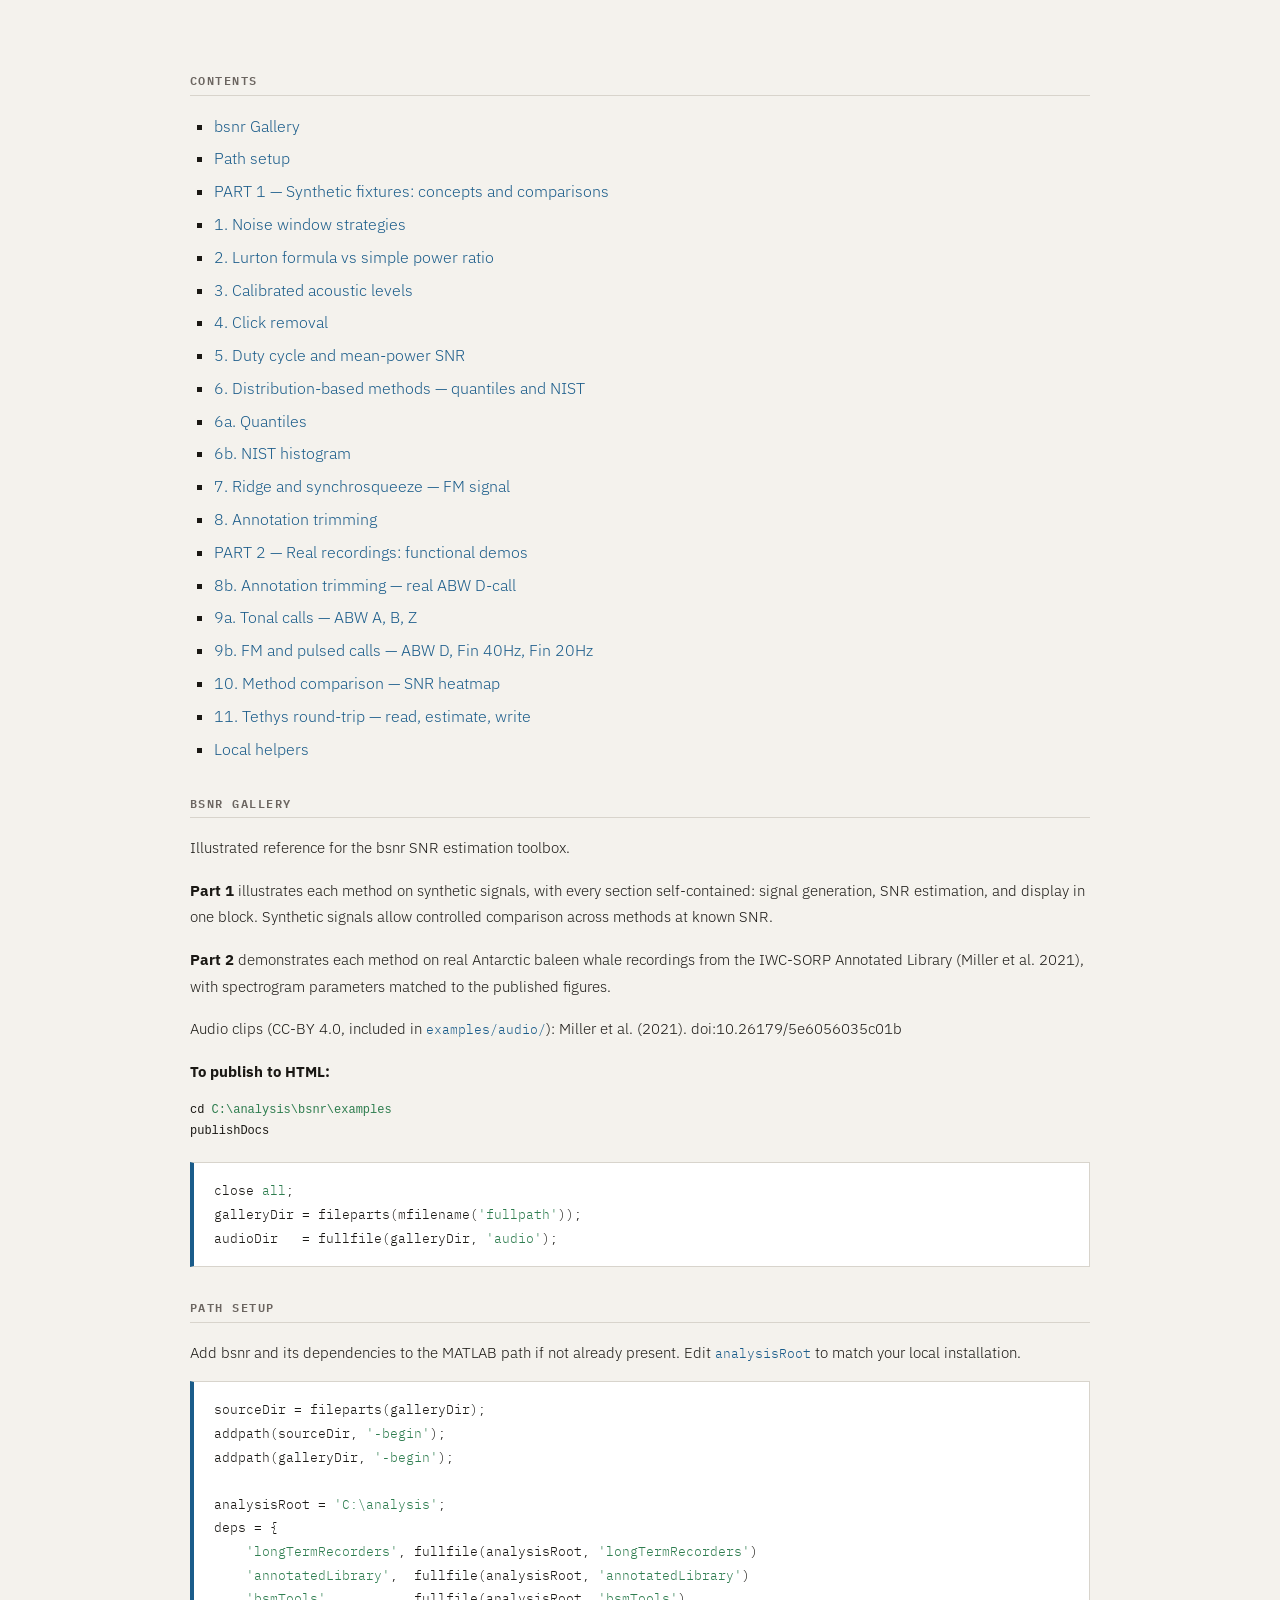
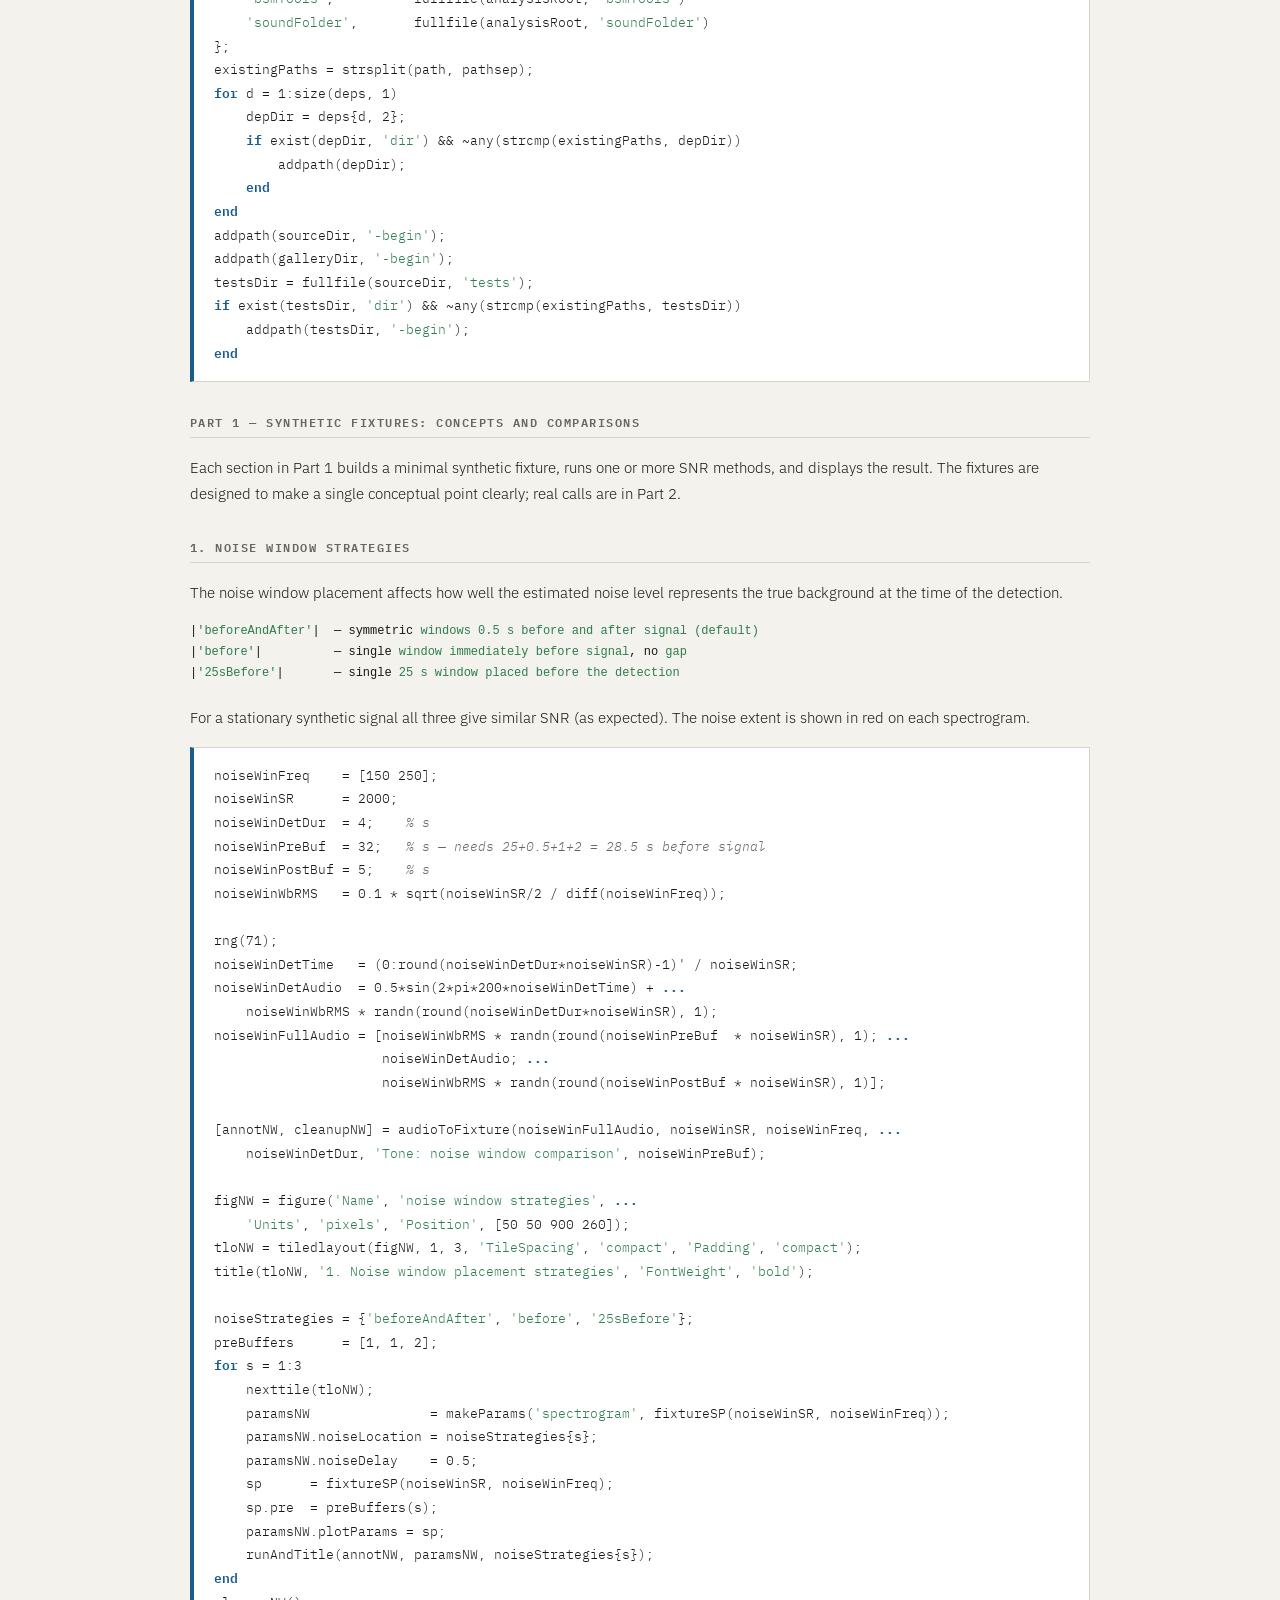
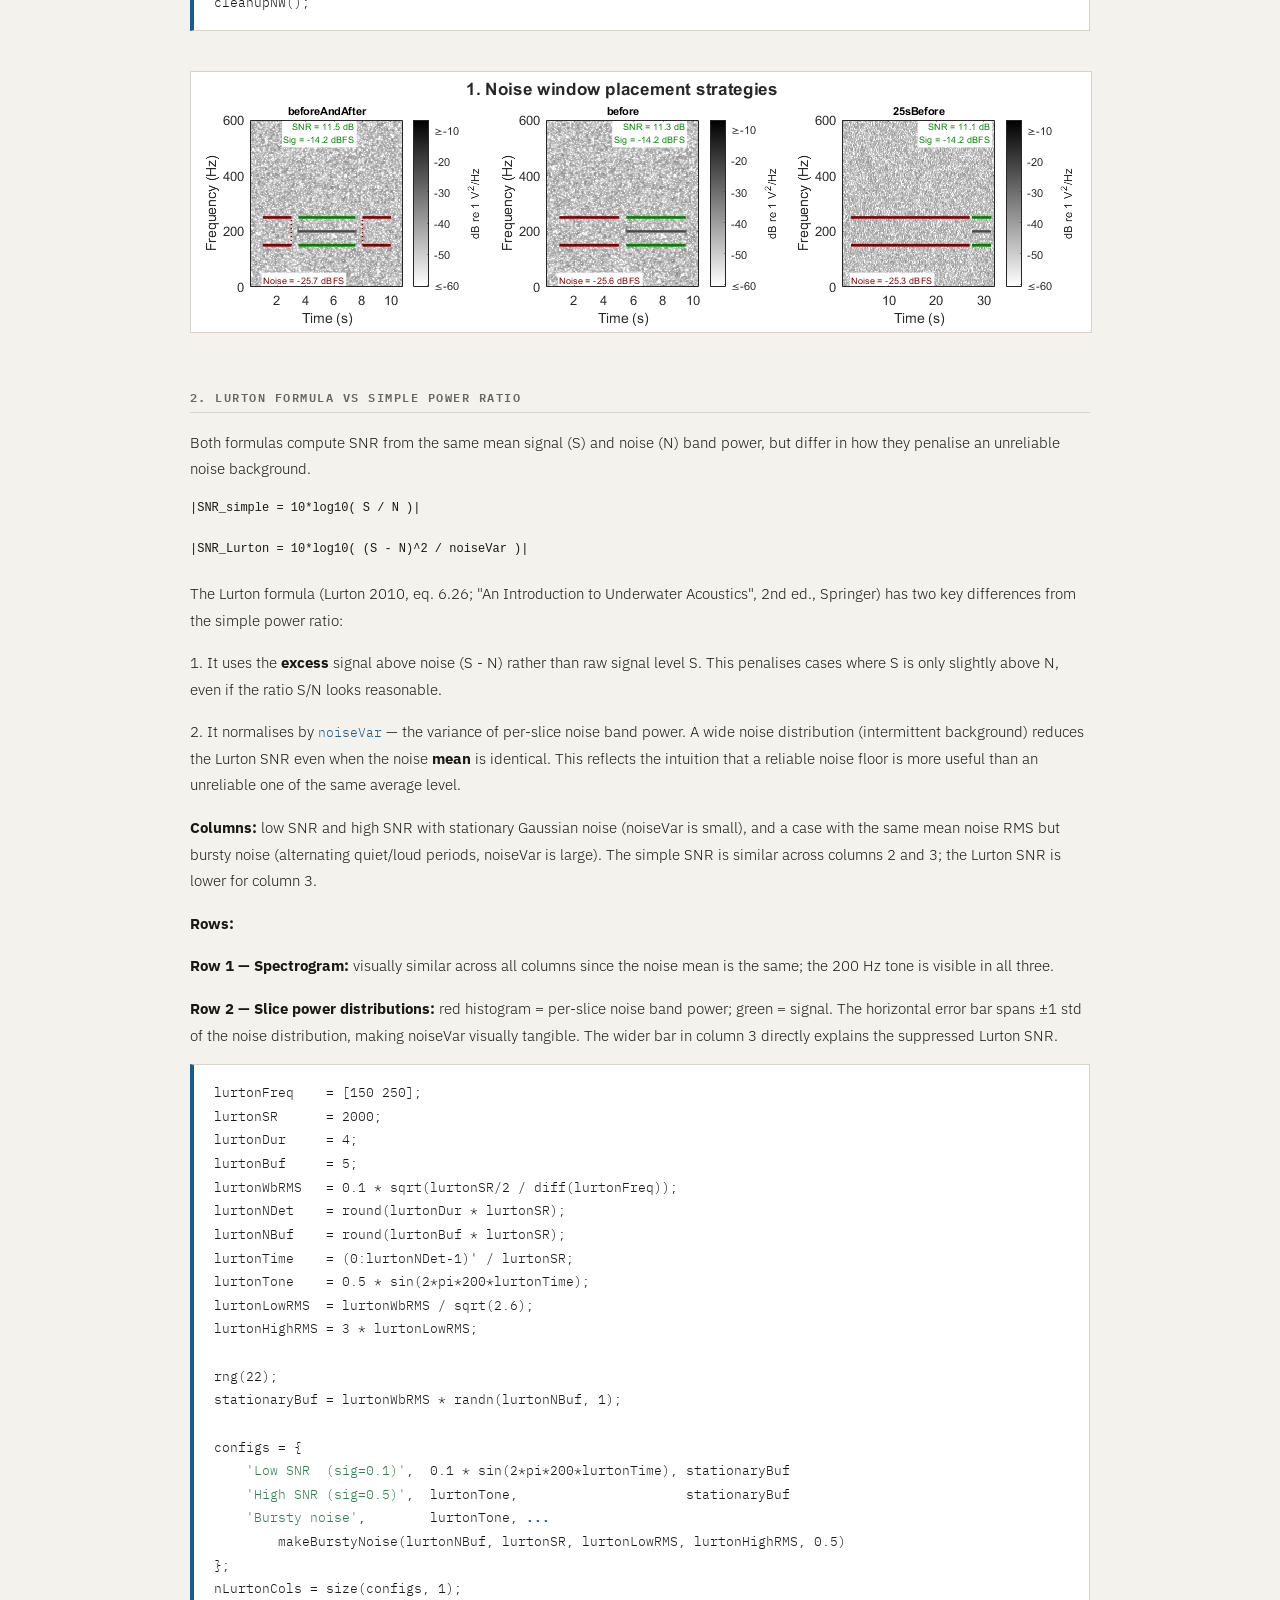
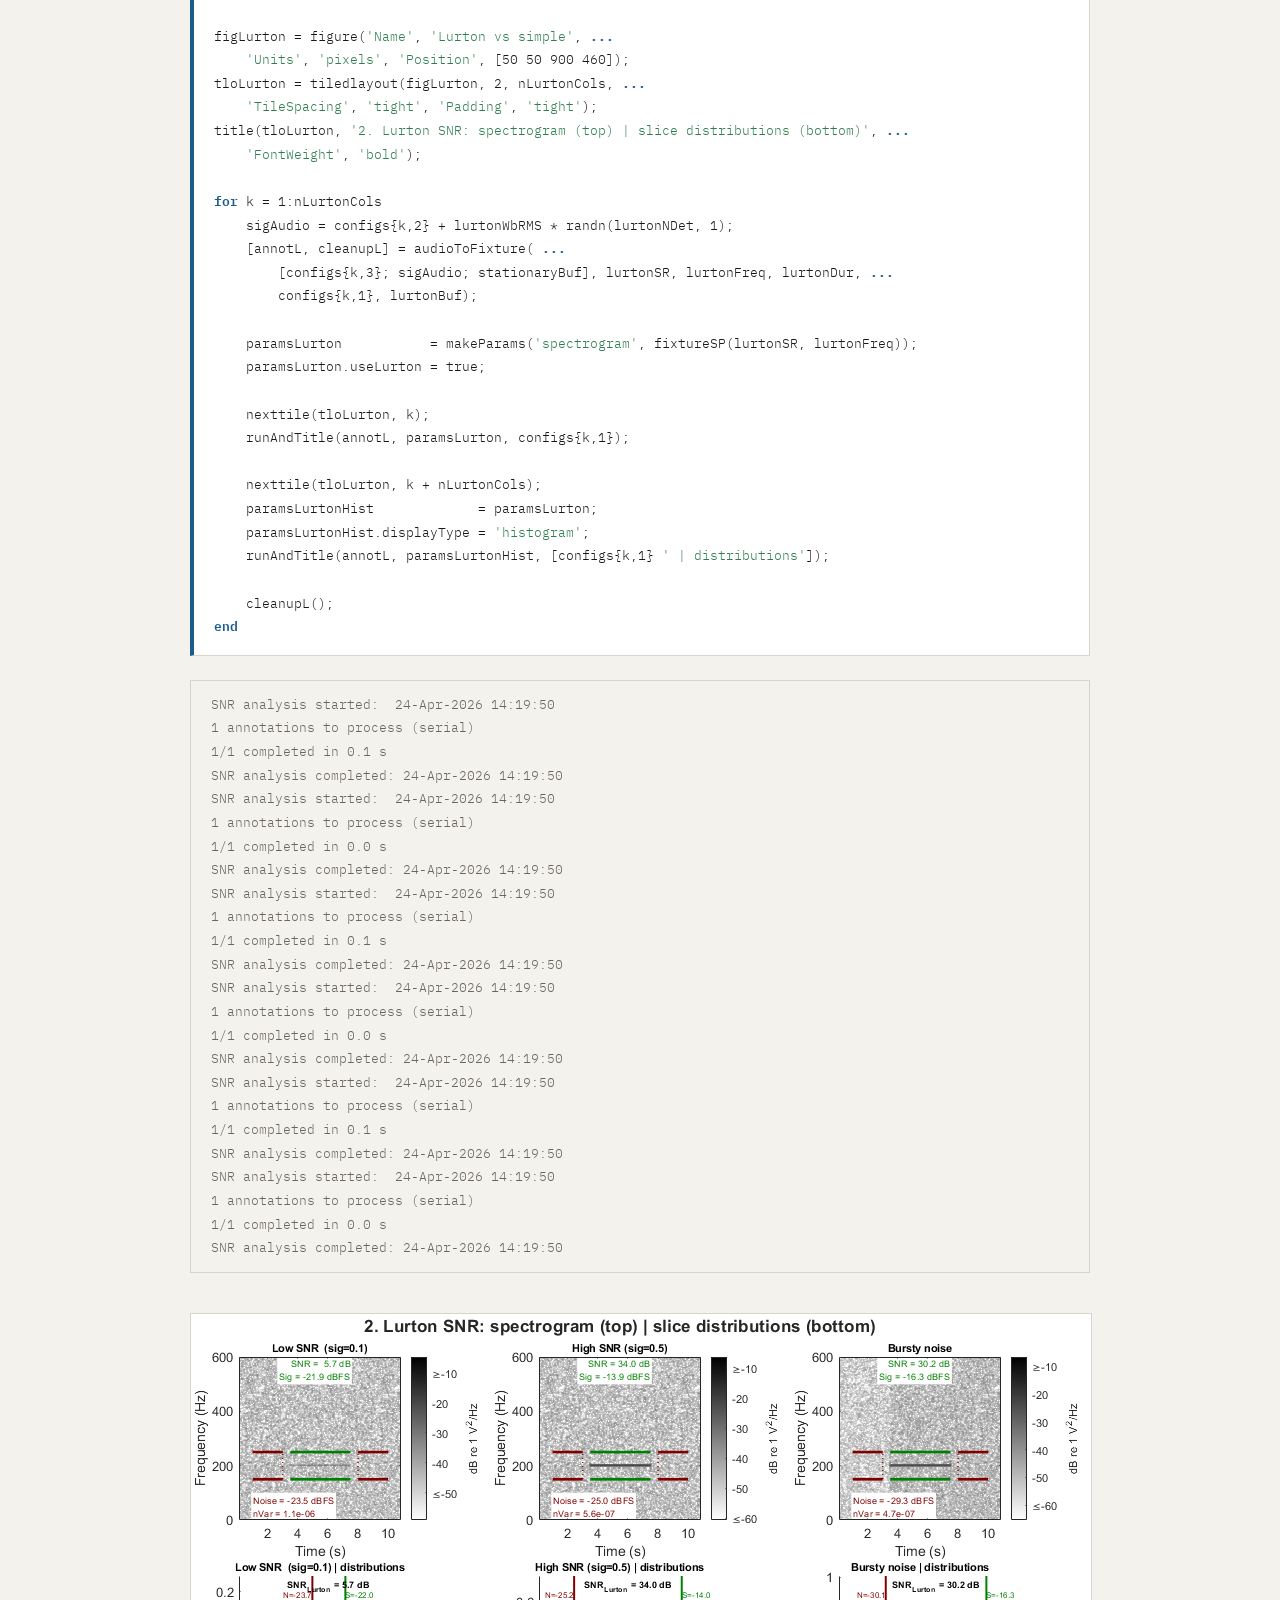
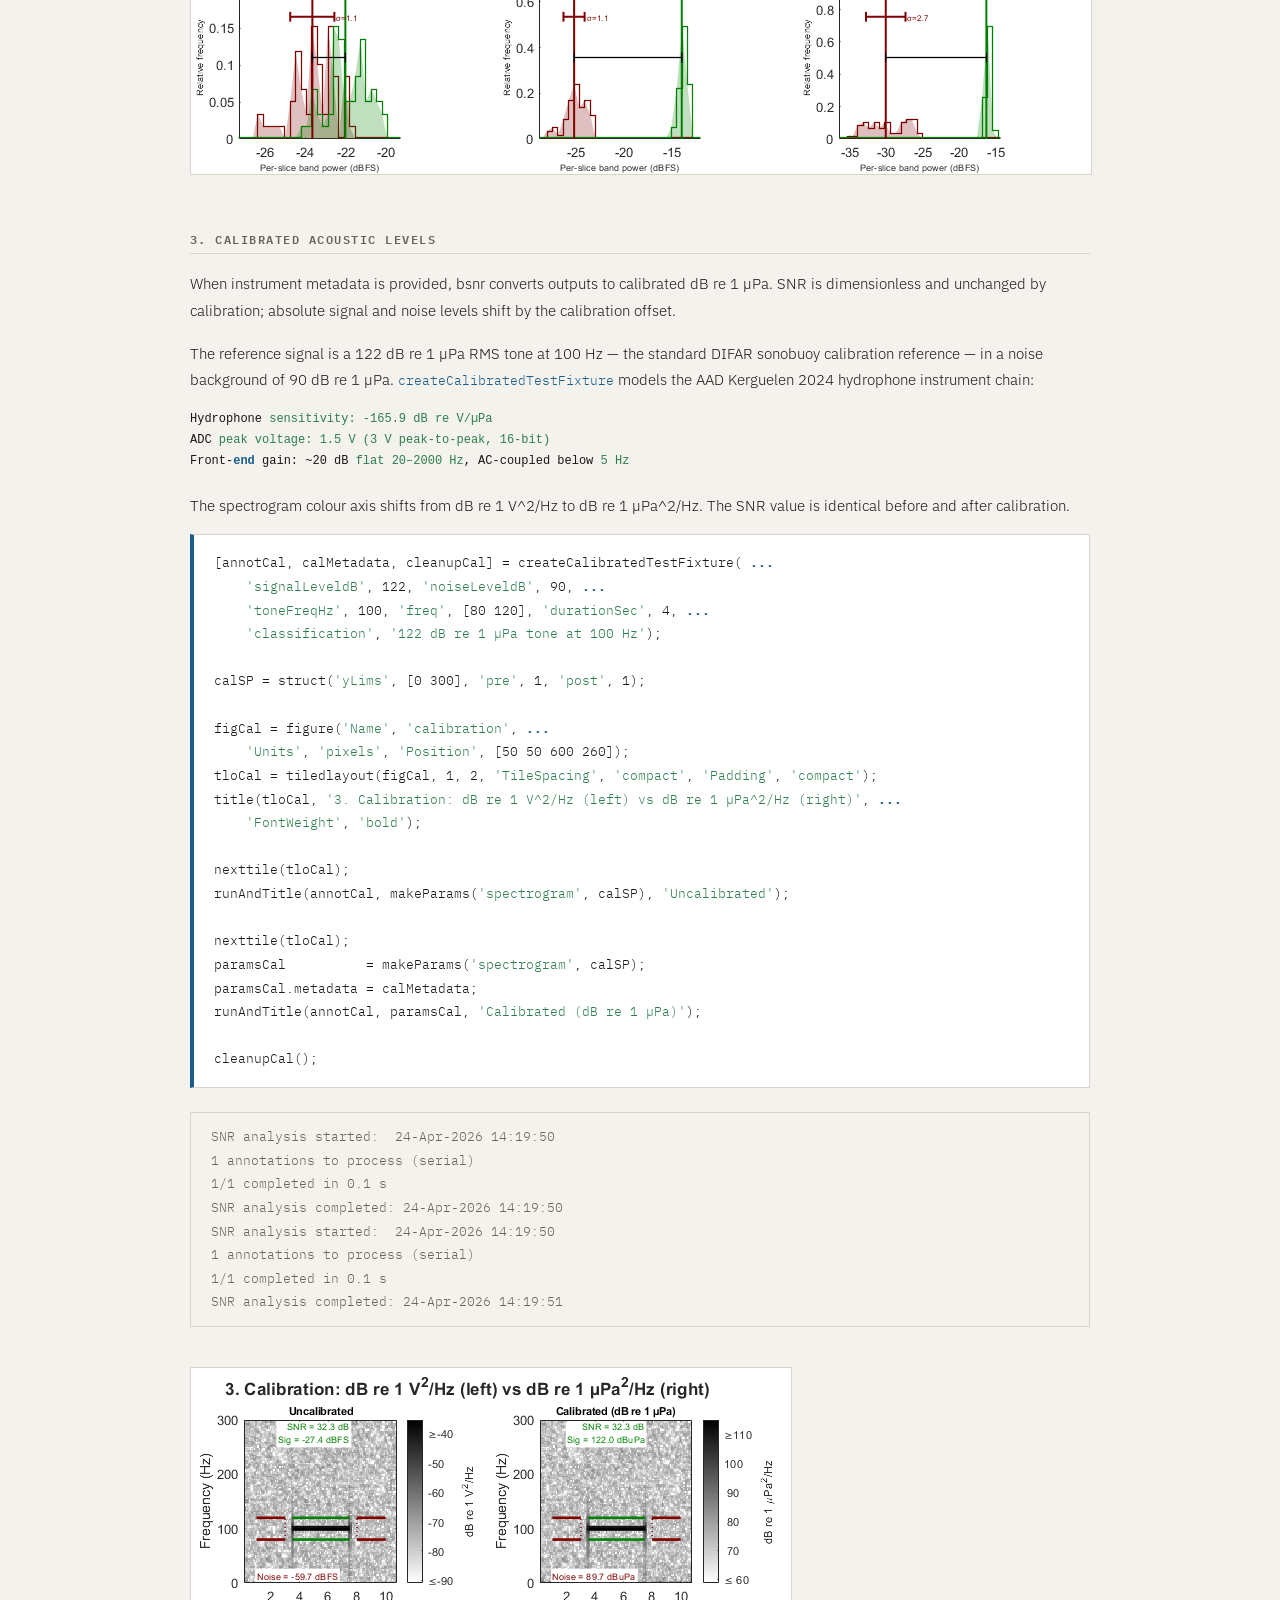
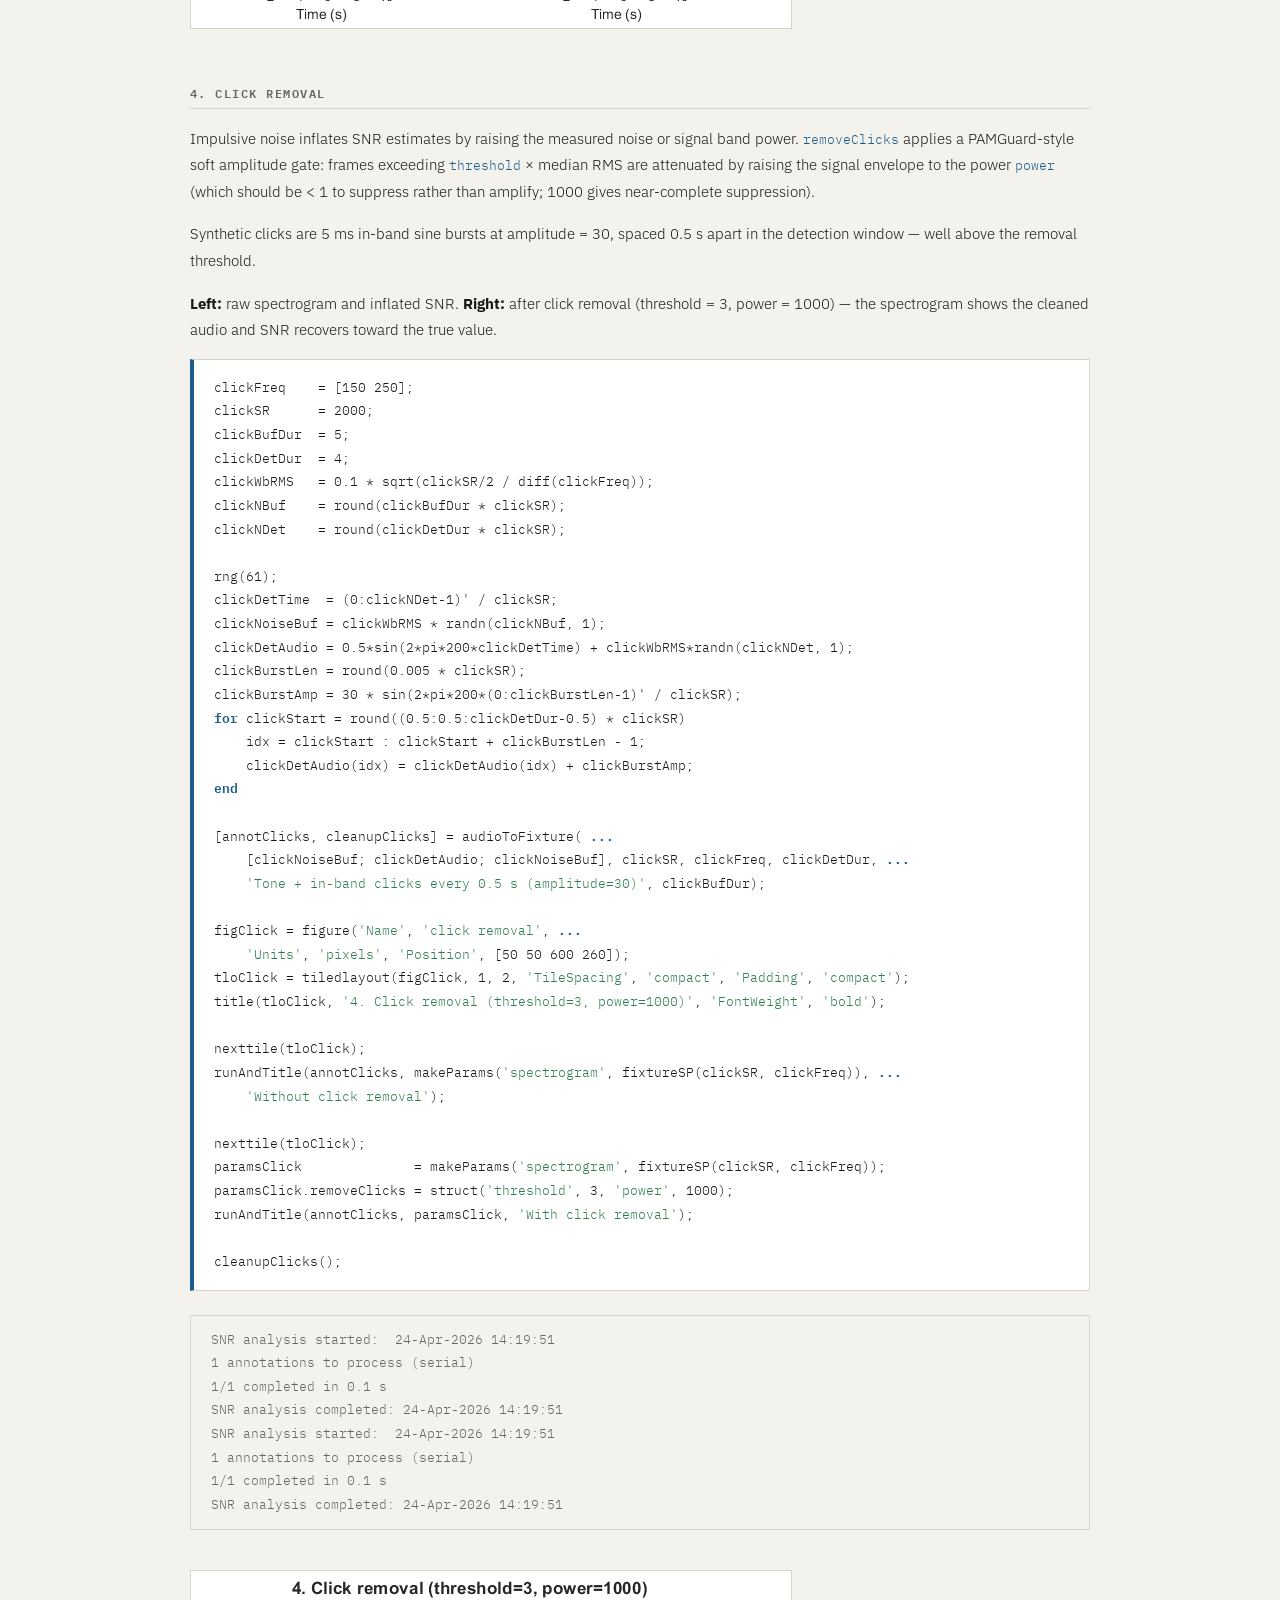
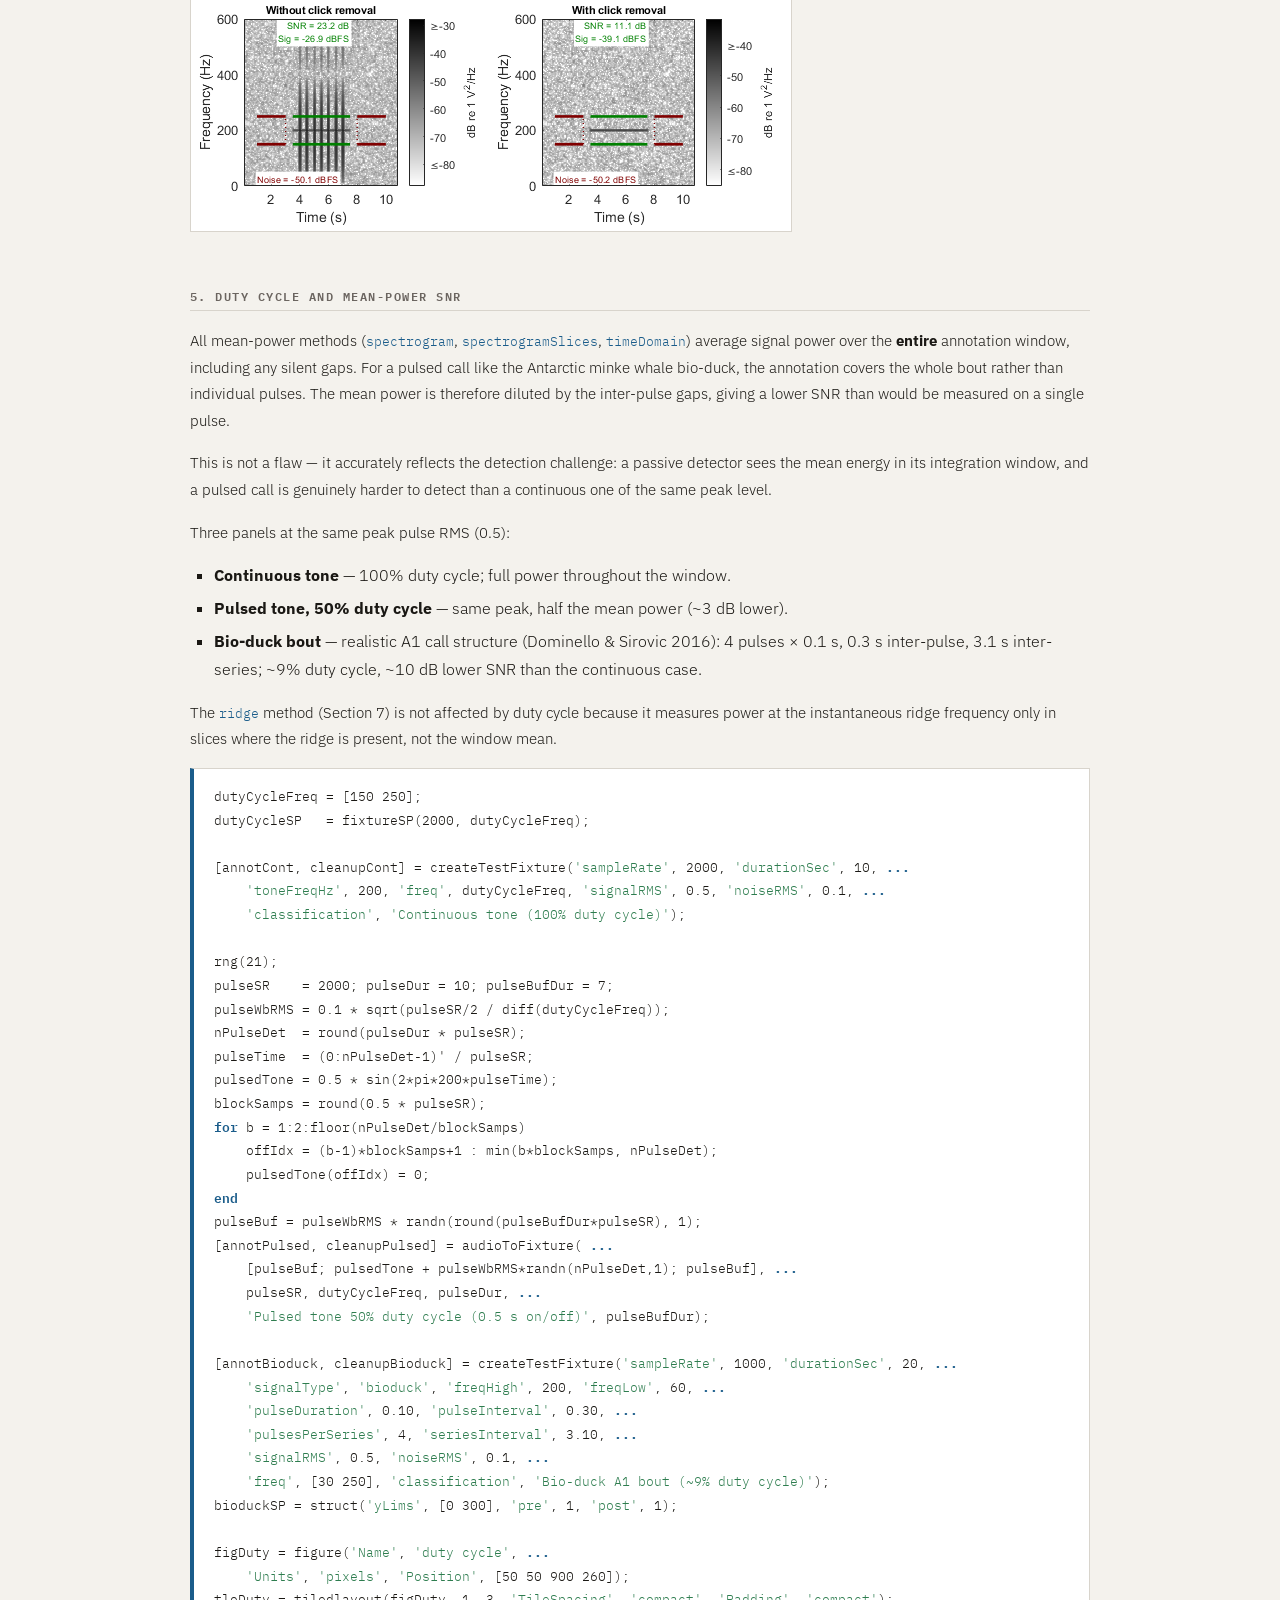
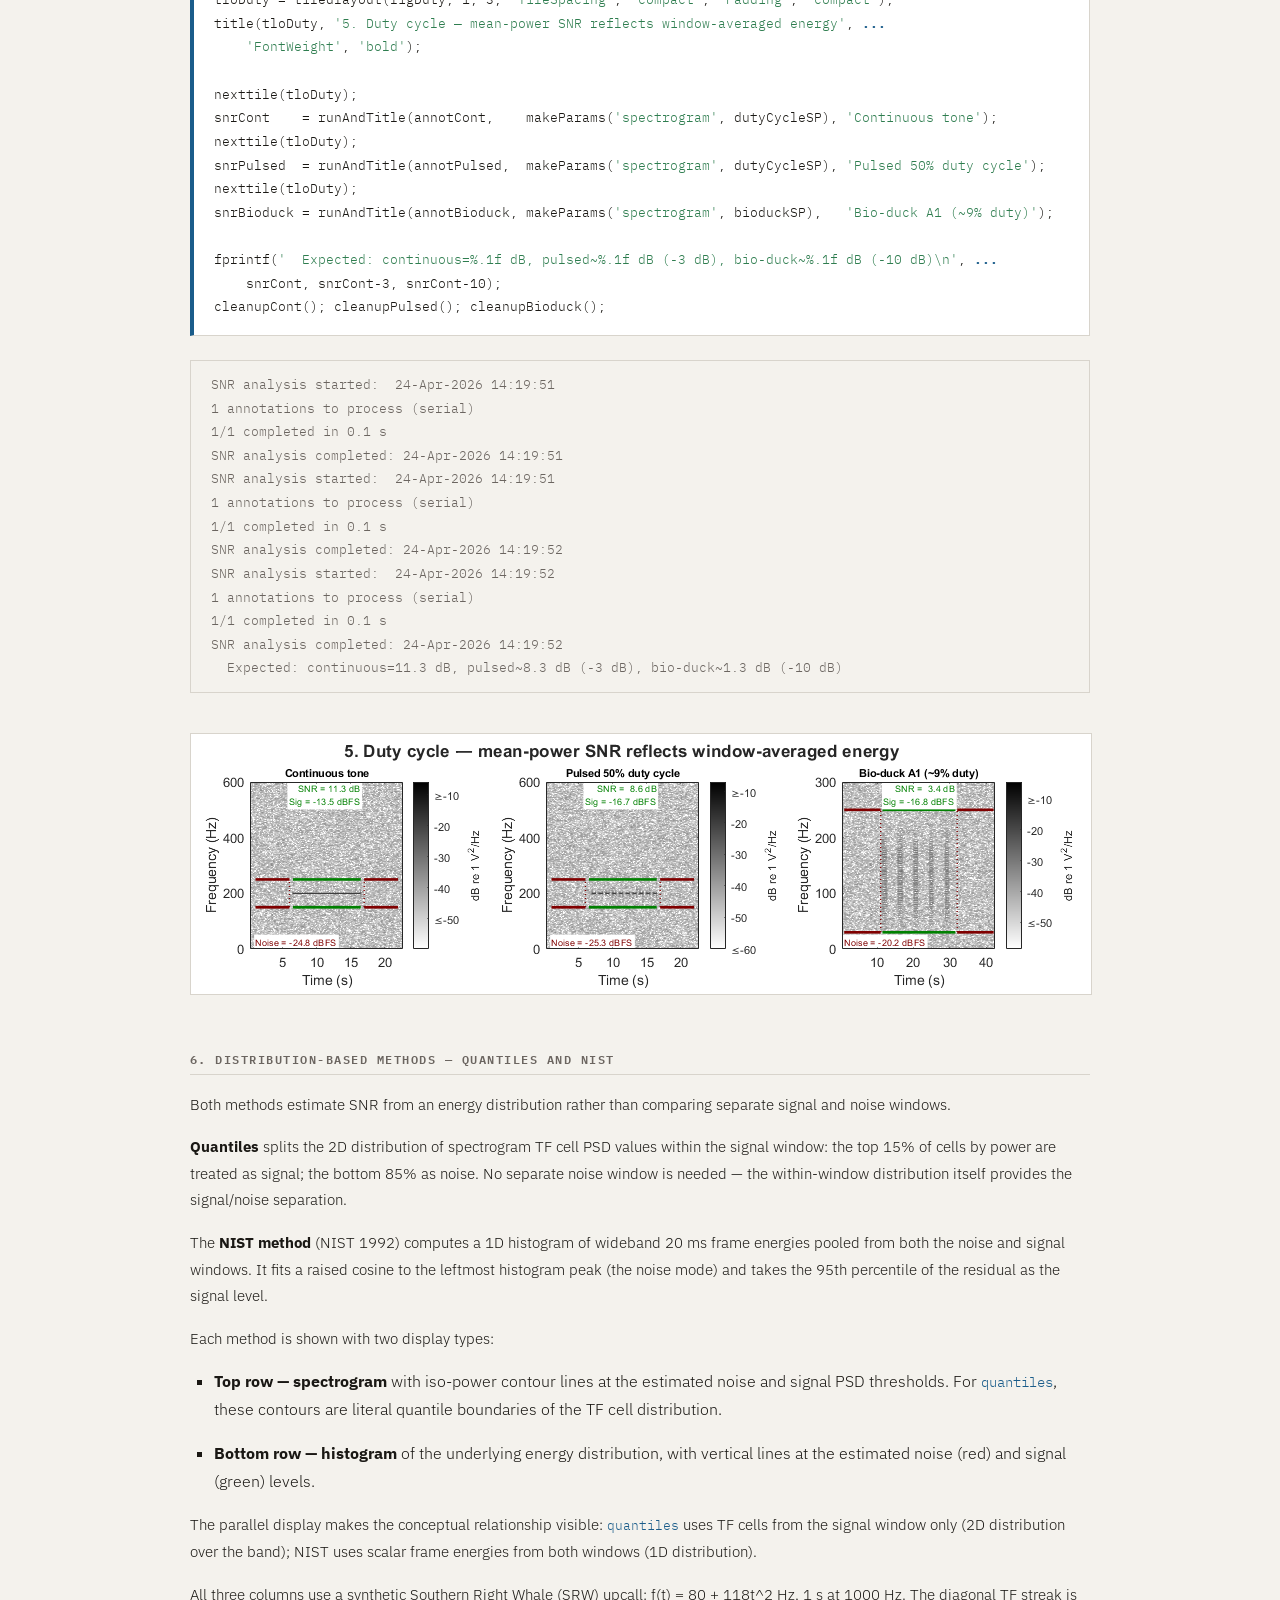
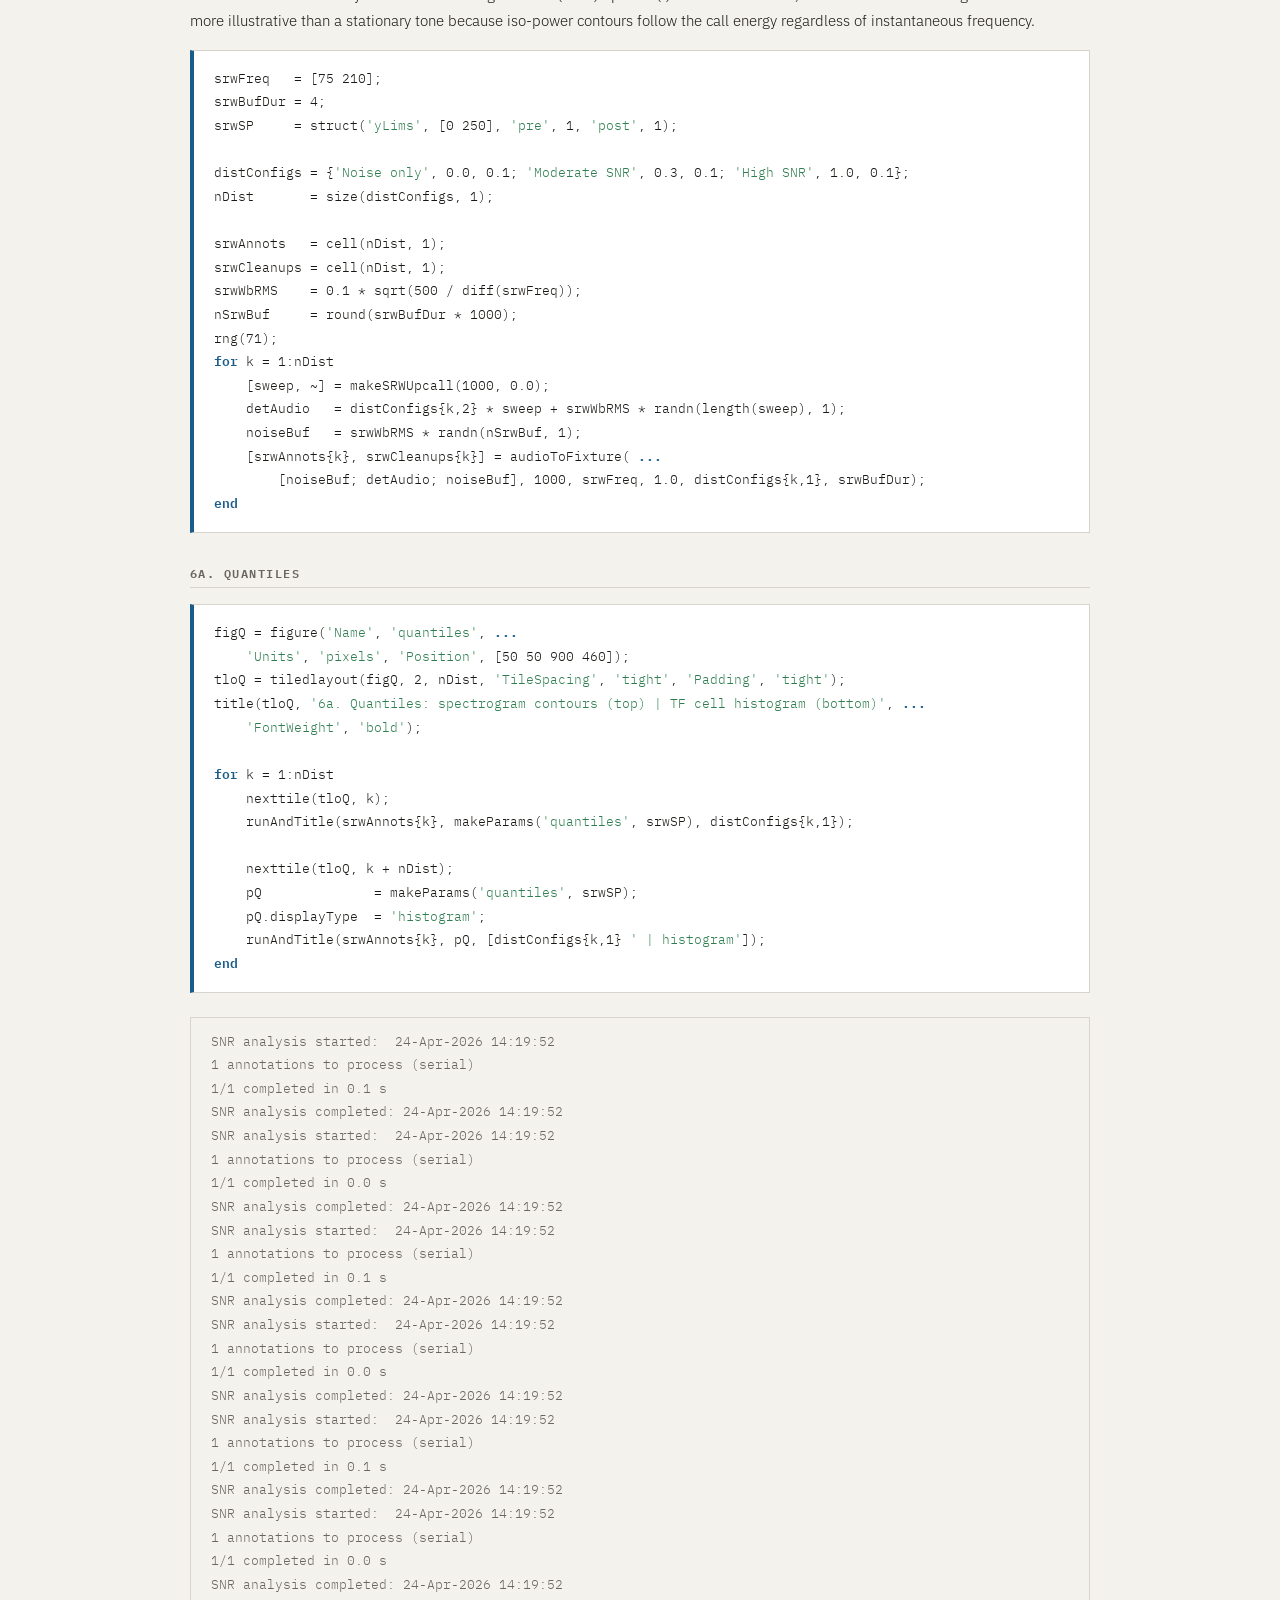
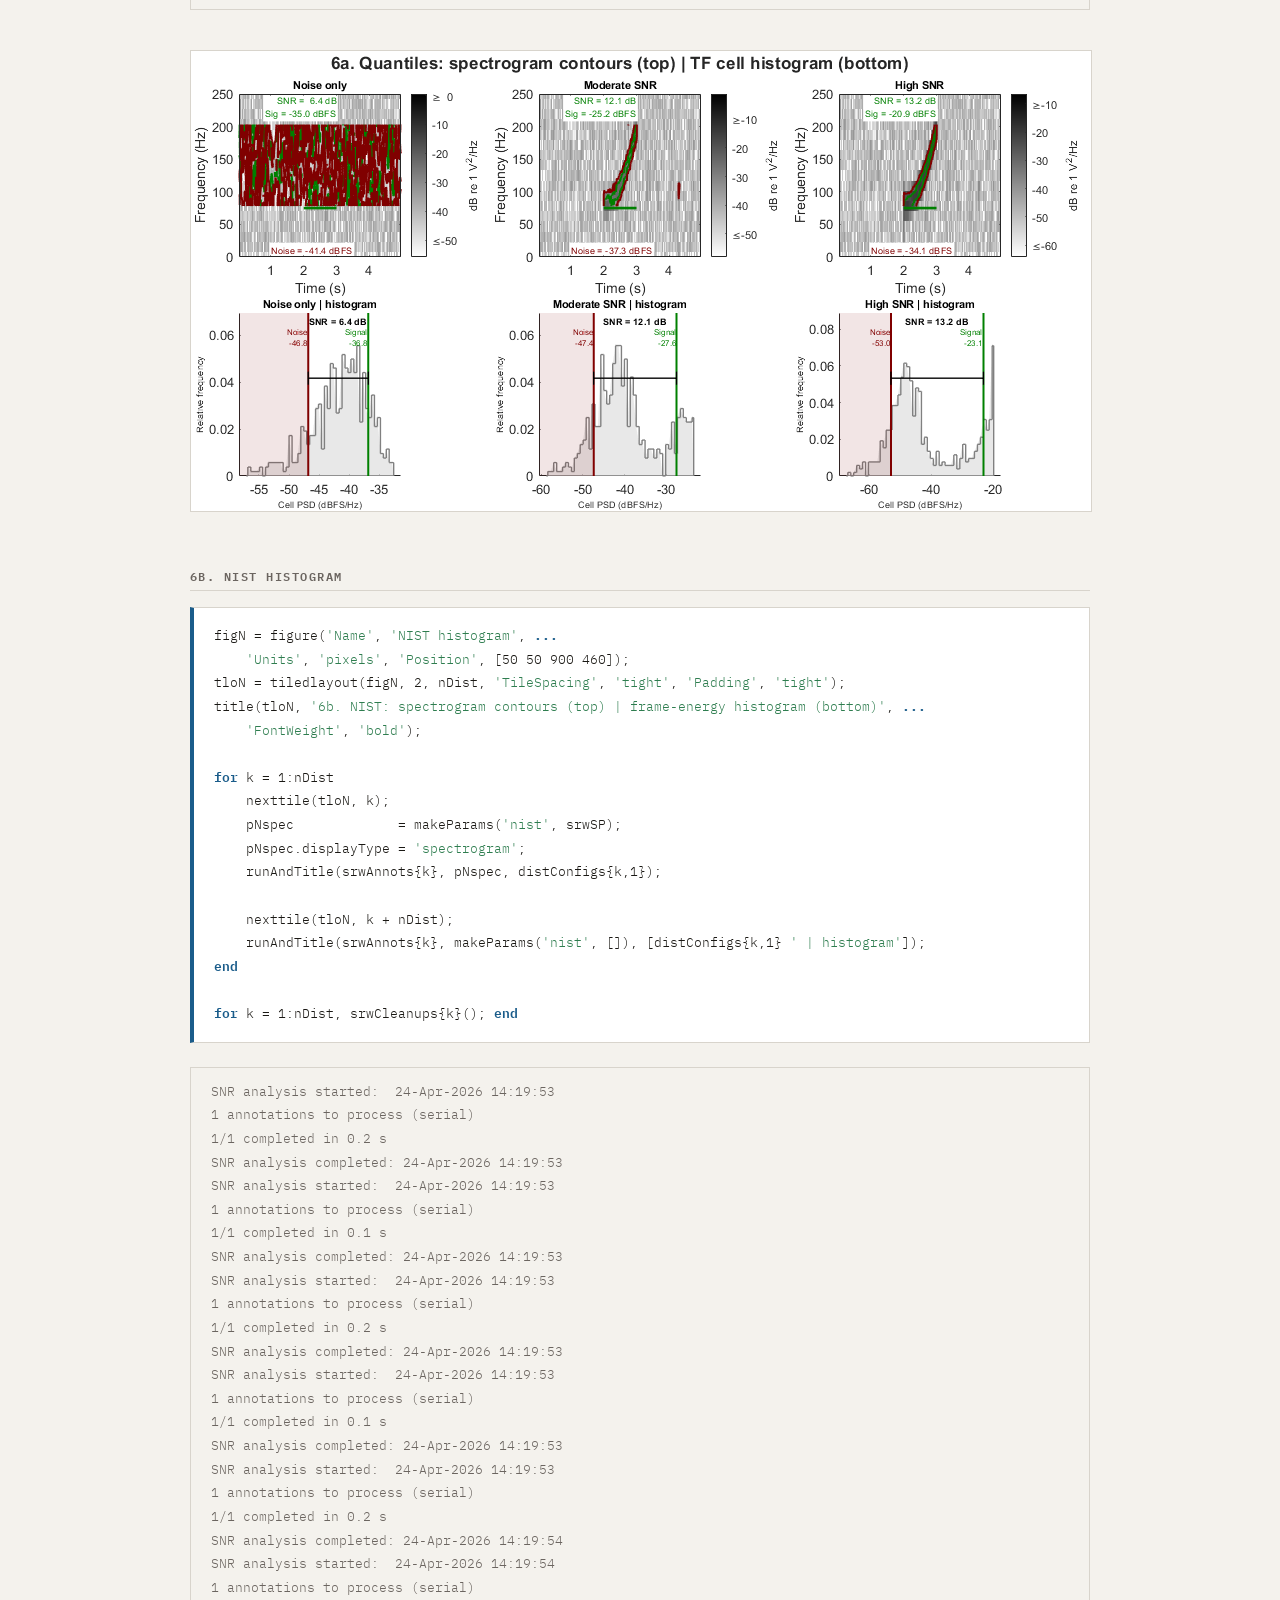
==== commit cb0d7816: "v0.3.0-beta: Tethys I/O, unified table output, standardised methods, docs API changes: - snrEstimate" ====
--- a/docs/bsnr_gallery.html
+++ b/docs/bsnr_gallery.html
@@ -69,7 +69,7 @@
 
   </style>
 <link rel="stylesheet" href="bsnr.css">
-</head><body><div class="content"><h2>Contents</h2><div><ul><li><a href="#1">bsnr Gallery</a></li><li><a href="#2">Path setup</a></li><li><a href="#3">PART 1 &#8212; Synthetic fixtures: concepts and comparisons</a></li><li><a href="#4">1. Noise window strategies</a></li><li><a href="#5">2. Lurton formula vs simple power ratio</a></li><li><a href="#6">3. Calibrated acoustic levels</a></li><li><a href="#7">4. Click removal</a></li><li><a href="#8">5. Duty cycle and mean-power SNR</a></li><li><a href="#9">6. Distribution-based methods &#8212; quantiles and NIST</a></li><li><a href="#10">6a. Quantiles</a></li><li><a href="#11">6b. NIST histogram</a></li><li><a href="#12">7. Ridge and synchrosqueeze &#8212; FM signal</a></li><li><a href="#13">8. Annotation trimming</a></li><li><a href="#14">PART 2 &#8212; Real recordings: functional demos</a></li><li><a href="#15">8b. Annotation trimming &#8212; real ABW D-call</a></li><li><a href="#16">9a. Tonal calls &#8212; ABW A, B, Z</a></li><li><a href="#17">9b. FM and pulsed calls &#8212; ABW D, Fin 40Hz, Fin 20Hz</a></li><li><a href="#18">10. Method comparison &#8212; SNR heatmap</a></li><li><a href="#19">Local helpers</a></li></ul></div><h2 id="1">bsnr Gallery</h2><p>Illustrated reference for the bsnr SNR estimation toolbox.</p><p><b>Part 1</b> illustrates each method on synthetic signals, with every section self-contained: signal generation, SNR estimation, and display in one block. Synthetic signals allow controlled comparison across methods at known SNR.</p><p><b>Part 2</b> demonstrates each method on real Antarctic baleen whale recordings from the IWC-SORP Annotated Library (Miller et al. 2021), with spectrogram parameters matched to the published figures.</p><p>Audio clips (CC-BY 4.0, included in <tt>examples/audio/</tt>): Miller et al. (2021). doi:10.26179/5e6056035c01b</p><p><b>To publish to HTML:</b></p><pre class="language-matlab">cd <span class="string">C:\analysis\bsnr\examples</span>
+</head><body><div class="content"><h2>Contents</h2><div><ul><li><a href="#1">bsnr Gallery</a></li><li><a href="#2">Path setup</a></li><li><a href="#3">PART 1 &#8212; Synthetic fixtures: concepts and comparisons</a></li><li><a href="#4">1. Noise window strategies</a></li><li><a href="#5">2. Lurton formula vs simple power ratio</a></li><li><a href="#6">3. Calibrated acoustic levels</a></li><li><a href="#7">4. Click removal</a></li><li><a href="#8">5. Duty cycle and mean-power SNR</a></li><li><a href="#9">6. Distribution-based methods &#8212; quantiles and NIST</a></li><li><a href="#10">6a. Quantiles</a></li><li><a href="#11">6b. NIST histogram</a></li><li><a href="#12">7. Ridge and synchrosqueeze &#8212; FM signal</a></li><li><a href="#13">8. Annotation trimming</a></li><li><a href="#14">PART 2 &#8212; Real recordings: functional demos</a></li><li><a href="#15">8b. Annotation trimming &#8212; real ABW D-call</a></li><li><a href="#16">9a. Tonal calls &#8212; ABW A, B, Z</a></li><li><a href="#17">9b. FM and pulsed calls &#8212; ABW D, Fin 40Hz, Fin 20Hz</a></li><li><a href="#18">10. Method comparison &#8212; SNR heatmap</a></li><li><a href="#19">11. Tethys round-trip &#8212; read, estimate, write</a></li><li><a href="#20">Local helpers</a></li></ul></div><h2 id="1">bsnr Gallery</h2><p>Illustrated reference for the bsnr SNR estimation toolbox.</p><p><b>Part 1</b> illustrates each method on synthetic signals, with every section self-contained: signal generation, SNR estimation, and display in one block. Synthetic signals allow controlled comparison across methods at known SNR.</p><p><b>Part 2</b> demonstrates each method on real Antarctic baleen whale recordings from the IWC-SORP Annotated Library (Miller et al. 2021), with spectrogram parameters matched to the published figures.</p><p>Audio clips (CC-BY 4.0, included in <tt>examples/audio/</tt>): Miller et al. (2021). doi:10.26179/5e6056035c01b</p><p><b>To publish to HTML:</b></p><pre class="language-matlab">cd <span class="string">C:\analysis\bsnr\examples</span>
 publishDocs
 </pre><pre class="codeinput">close <span class="string">all</span>;
 galleryDir = fileparts(mfilename(<span class="string">'fullpath'</span>));
@@ -188,30 +188,30 @@
 
     cleanupL();
 <span class="keyword">end</span>
-</pre><pre class="codeoutput">SNR analysis started:  24-Apr-2026 13:44:33
-1 annotations to process (serial)
-1/1 completed in 0.1 s
-SNR analysis completed: 24-Apr-2026 13:44:33
-SNR analysis started:  24-Apr-2026 13:44:33
+</pre><pre class="codeoutput">SNR analysis started:  24-Apr-2026 14:19:50
+1 annotations to process (serial)
+1/1 completed in 0.1 s
+SNR analysis completed: 24-Apr-2026 14:19:50
+SNR analysis started:  24-Apr-2026 14:19:50
 1 annotations to process (serial)
 1/1 completed in 0.0 s
-SNR analysis completed: 24-Apr-2026 13:44:33
-SNR analysis started:  24-Apr-2026 13:44:33
-1 annotations to process (serial)
-1/1 completed in 0.1 s
-SNR analysis completed: 24-Apr-2026 13:44:33
-SNR analysis started:  24-Apr-2026 13:44:33
+SNR analysis completed: 24-Apr-2026 14:19:50
+SNR analysis started:  24-Apr-2026 14:19:50
+1 annotations to process (serial)
+1/1 completed in 0.1 s
+SNR analysis completed: 24-Apr-2026 14:19:50
+SNR analysis started:  24-Apr-2026 14:19:50
 1 annotations to process (serial)
 1/1 completed in 0.0 s
-SNR analysis completed: 24-Apr-2026 13:44:33
-SNR analysis started:  24-Apr-2026 13:44:33
-1 annotations to process (serial)
-1/1 completed in 0.1 s
-SNR analysis completed: 24-Apr-2026 13:44:33
-SNR analysis started:  24-Apr-2026 13:44:33
+SNR analysis completed: 24-Apr-2026 14:19:50
+SNR analysis started:  24-Apr-2026 14:19:50
+1 annotations to process (serial)
+1/1 completed in 0.1 s
+SNR analysis completed: 24-Apr-2026 14:19:50
+SNR analysis started:  24-Apr-2026 14:19:50
 1 annotations to process (serial)
 1/1 completed in 0.0 s
-SNR analysis completed: 24-Apr-2026 13:44:33
+SNR analysis completed: 24-Apr-2026 14:19:50
 </pre><img vspace="5" hspace="5" src="bsnr_gallery_02.png" alt=""> <h2 id="6">3. Calibrated acoustic levels</h2><p>When instrument metadata is provided, bsnr converts outputs to calibrated dB re 1 &micro;Pa. SNR is dimensionless and unchanged by calibration; absolute signal and noise levels shift by the calibration offset.</p><p>The reference signal is a 122 dB re 1 &micro;Pa RMS tone at 100 Hz &#8212; the standard DIFAR sonobuoy calibration reference &#8212; in a noise background of 90 dB re 1 &micro;Pa. <tt>createCalibratedTestFixture</tt> models the AAD Kerguelen 2024 hydrophone instrument chain:</p><pre class="language-matlab">Hydrophone <span class="string">sensitivity:</span> <span class="string">-165.9</span> <span class="string">dB</span> <span class="string">re</span> <span class="string">V/&micro;Pa</span>
 ADC <span class="string">peak</span> <span class="string">voltage:</span> <span class="string">1.5</span> <span class="string">V</span> <span class="string">(3 V peak-to-peak, 16-bit)</span>
 Front-<span class="keyword">end</span> gain: ~20 dB <span class="string">flat</span> <span class="string">20&#8211;2000</span> <span class="string">Hz</span>, AC-coupled below <span class="string">5</span> <span class="string">Hz</span>
@@ -237,14 +237,14 @@
 runAndTitle(annotCal, paramsCal, <span class="string">'Calibrated (dB re 1 &micro;Pa)'</span>);
 
 cleanupCal();
-</pre><pre class="codeoutput">SNR analysis started:  24-Apr-2026 13:44:34
-1 annotations to process (serial)
-1/1 completed in 0.1 s
-SNR analysis completed: 24-Apr-2026 13:44:34
-SNR analysis started:  24-Apr-2026 13:44:34
-1 annotations to process (serial)
-1/1 completed in 0.1 s
-SNR analysis completed: 24-Apr-2026 13:44:34
+</pre><pre class="codeoutput">SNR analysis started:  24-Apr-2026 14:19:50
+1 annotations to process (serial)
+1/1 completed in 0.1 s
+SNR analysis completed: 24-Apr-2026 14:19:50
+SNR analysis started:  24-Apr-2026 14:19:50
+1 annotations to process (serial)
+1/1 completed in 0.1 s
+SNR analysis completed: 24-Apr-2026 14:19:51
 </pre><img vspace="5" hspace="5" src="bsnr_gallery_03.png" alt=""> <h2 id="7">4. Click removal</h2><p>Impulsive noise inflates SNR estimates by raising the measured noise or signal band power. <tt>removeClicks</tt> applies a PAMGuard-style soft amplitude gate: frames exceeding <tt>threshold</tt> &times; median RMS are attenuated by raising the signal envelope to the power <tt>power</tt> (which should be &lt; 1 to suppress rather than amplify; 1000 gives near-complete suppression).</p><p>Synthetic clicks are 5 ms in-band sine bursts at amplitude = 30, spaced 0.5 s apart in the detection window &#8212; well above the removal threshold.</p><p><b>Left:</b> raw spectrogram and inflated SNR. <b>Right:</b> after click removal (threshold = 3, power = 1000) &#8212; the spectrogram shows the cleaned audio and SNR recovers toward the true value.</p><pre class="codeinput">clickFreq    = [150 250];
 clickSR      = 2000;
 clickBufDur  = 5;
@@ -283,14 +283,14 @@
 runAndTitle(annotClicks, paramsClick, <span class="string">'With click removal'</span>);
 
 cleanupClicks();
-</pre><pre class="codeoutput">SNR analysis started:  24-Apr-2026 13:44:34
-1 annotations to process (serial)
-1/1 completed in 0.1 s
-SNR analysis completed: 24-Apr-2026 13:44:34
-SNR analysis started:  24-Apr-2026 13:44:34
-1 annotations to process (serial)
-1/1 completed in 0.1 s
-SNR analysis completed: 24-Apr-2026 13:44:34
+</pre><pre class="codeoutput">SNR analysis started:  24-Apr-2026 14:19:51
+1 annotations to process (serial)
+1/1 completed in 0.1 s
+SNR analysis completed: 24-Apr-2026 14:19:51
+SNR analysis started:  24-Apr-2026 14:19:51
+1 annotations to process (serial)
+1/1 completed in 0.1 s
+SNR analysis completed: 24-Apr-2026 14:19:51
 </pre><img vspace="5" hspace="5" src="bsnr_gallery_04.png" alt=""> <h2 id="8">5. Duty cycle and mean-power SNR</h2><p>All mean-power methods (<tt>spectrogram</tt>, <tt>spectrogramSlices</tt>, <tt>timeDomain</tt>) average signal power over the <b>entire</b> annotation window, including any silent gaps. For a pulsed call like the Antarctic minke whale bio-duck, the annotation covers the whole bout rather than individual pulses. The mean power is therefore diluted by the inter-pulse gaps, giving a lower SNR than would be measured on a single pulse.</p><p>This is not a flaw &#8212; it accurately reflects the detection challenge: a passive detector sees the mean energy in its integration window, and a pulsed call is genuinely harder to detect than a continuous one of the same peak level.</p><p>Three panels at the same peak pulse RMS (0.5):</p><div><ul><li><b>Continuous tone</b> &#8212; 100% duty cycle; full power throughout the window.</li><li><b>Pulsed tone, 50% duty cycle</b> &#8212; same peak, half the mean power (~3 dB lower).</li><li><b>Bio-duck bout</b> &#8212; realistic A1 call structure (Dominello &amp; Sirovic 2016):   4 pulses &times; 0.1 s, 0.3 s inter-pulse, 3.1 s inter-series;   ~9% duty cycle, ~10 dB lower SNR than the continuous case.</li></ul></div><p>The <tt>ridge</tt> method (Section 7) is not affected by duty cycle because it measures power at the instantaneous ridge frequency only in slices where the ridge is present, not the window mean.</p><pre class="codeinput">dutyCycleFreq = [150 250];
 dutyCycleSP   = fixtureSP(2000, dutyCycleFreq);
 
@@ -339,18 +339,18 @@
 fprintf(<span class="string">'  Expected: continuous=%.1f dB, pulsed~%.1f dB (-3 dB), bio-duck~%.1f dB (-10 dB)\n'</span>, <span class="keyword">...</span>
     snrCont, snrCont-3, snrCont-10);
 cleanupCont(); cleanupPulsed(); cleanupBioduck();
-</pre><pre class="codeoutput">SNR analysis started:  24-Apr-2026 13:44:35
-1 annotations to process (serial)
-1/1 completed in 0.1 s
-SNR analysis completed: 24-Apr-2026 13:44:35
-SNR analysis started:  24-Apr-2026 13:44:35
-1 annotations to process (serial)
-1/1 completed in 0.1 s
-SNR analysis completed: 24-Apr-2026 13:44:35
-SNR analysis started:  24-Apr-2026 13:44:35
-1 annotations to process (serial)
-1/1 completed in 0.1 s
-SNR analysis completed: 24-Apr-2026 13:44:35
+</pre><pre class="codeoutput">SNR analysis started:  24-Apr-2026 14:19:51
+1 annotations to process (serial)
+1/1 completed in 0.1 s
+SNR analysis completed: 24-Apr-2026 14:19:51
+SNR analysis started:  24-Apr-2026 14:19:51
+1 annotations to process (serial)
+1/1 completed in 0.1 s
+SNR analysis completed: 24-Apr-2026 14:19:52
+SNR analysis started:  24-Apr-2026 14:19:52
+1 annotations to process (serial)
+1/1 completed in 0.1 s
+SNR analysis completed: 24-Apr-2026 14:19:52
   Expected: continuous=11.3 dB, pulsed~8.3 dB (-3 dB), bio-duck~1.3 dB (-10 dB)
 </pre><img vspace="5" hspace="5" src="bsnr_gallery_05.png" alt=""> <h2 id="9">6. Distribution-based methods &#8212; quantiles and NIST</h2><p>Both methods estimate SNR from an energy distribution rather than comparing separate signal and noise windows.</p><p><b>Quantiles</b> splits the 2D distribution of spectrogram TF cell PSD values within the signal window: the top 15% of cells by power are treated as signal; the bottom 85% as noise. No separate noise window is needed &#8212; the within-window distribution itself provides the signal/noise separation.</p><p>The <b>NIST method</b> (NIST 1992) computes a 1D histogram of wideband 20 ms frame energies pooled from both the noise and signal windows. It fits a raised cosine to the leftmost histogram peak (the noise mode) and takes the 95th percentile of the residual as the signal level.</p><p>Each method is shown with two display types:</p><div><ul><li><b>Top row &#8212; spectrogram</b> with iso-power contour lines at the estimated   noise and signal PSD thresholds. For <tt>quantiles</tt>, these contours are   literal quantile boundaries of the TF cell distribution.</li></ul></div><div><ul><li><b>Bottom row &#8212; histogram</b> of the underlying energy distribution, with   vertical lines at the estimated noise (red) and signal (green) levels.</li></ul></div><p>The parallel display makes the conceptual relationship visible: <tt>quantiles</tt> uses TF cells from the signal window only (2D distribution over the band); NIST uses scalar frame energies from both windows (1D distribution).</p><p>All three columns use a synthetic Southern Right Whale (SRW) upcall: f(t) = 80 + 118t^2 Hz, 1 s at 1000 Hz. The diagonal TF streak is more illustrative than a stationary tone because iso-power contours follow the call energy regardless of instantaneous frequency.</p><pre class="codeinput">srwFreq   = [75 210];
 srwBufDur = 4;
@@ -386,30 +386,30 @@
     pQ.displayType  = <span class="string">'histogram'</span>;
     runAndTitle(srwAnnots{k}, pQ, [distConfigs{k,1} <span class="string">' | histogram'</span>]);
 <span class="keyword">end</span>
-</pre><pre class="codeoutput">SNR analysis started:  24-Apr-2026 13:44:35
-1 annotations to process (serial)
-1/1 completed in 0.1 s
-SNR analysis completed: 24-Apr-2026 13:44:35
-SNR analysis started:  24-Apr-2026 13:44:35
+</pre><pre class="codeoutput">SNR analysis started:  24-Apr-2026 14:19:52
+1 annotations to process (serial)
+1/1 completed in 0.1 s
+SNR analysis completed: 24-Apr-2026 14:19:52
+SNR analysis started:  24-Apr-2026 14:19:52
 1 annotations to process (serial)
 1/1 completed in 0.0 s
-SNR analysis completed: 24-Apr-2026 13:44:35
-SNR analysis started:  24-Apr-2026 13:44:35
-1 annotations to process (serial)
-1/1 completed in 0.1 s
-SNR analysis completed: 24-Apr-2026 13:44:35
-SNR analysis started:  24-Apr-2026 13:44:35
+SNR analysis completed: 24-Apr-2026 14:19:52
+SNR analysis started:  24-Apr-2026 14:19:52
+1 annotations to process (serial)
+1/1 completed in 0.1 s
+SNR analysis completed: 24-Apr-2026 14:19:52
+SNR analysis started:  24-Apr-2026 14:19:52
 1 annotations to process (serial)
 1/1 completed in 0.0 s
-SNR analysis completed: 24-Apr-2026 13:44:35
-SNR analysis started:  24-Apr-2026 13:44:35
-1 annotations to process (serial)
-1/1 completed in 0.1 s
-SNR analysis completed: 24-Apr-2026 13:44:36
-SNR analysis started:  24-Apr-2026 13:44:36
+SNR analysis completed: 24-Apr-2026 14:19:52
+SNR analysis started:  24-Apr-2026 14:19:52
+1 annotations to process (serial)
+1/1 completed in 0.1 s
+SNR analysis completed: 24-Apr-2026 14:19:52
+SNR analysis started:  24-Apr-2026 14:19:52
 1 annotations to process (serial)
 1/1 completed in 0.0 s
-SNR analysis completed: 24-Apr-2026 13:44:36
+SNR analysis completed: 24-Apr-2026 14:19:52
 </pre><img vspace="5" hspace="5" src="bsnr_gallery_06.png" alt=""> <h2 id="11">6b. NIST histogram</h2><pre class="codeinput">figN = figure(<span class="string">'Name'</span>, <span class="string">'NIST histogram'</span>, <span class="keyword">...</span>
     <span class="string">'Units'</span>, <span class="string">'pixels'</span>, <span class="string">'Position'</span>, [50 50 900 460]);
 tloN = tiledlayout(figN, 2, nDist, <span class="string">'TileSpacing'</span>, <span class="string">'tight'</span>, <span class="string">'Padding'</span>, <span class="string">'tight'</span>);
@@ -427,30 +427,30 @@
 <span class="keyword">end</span>
 
 <span class="keyword">for</span> k = 1:nDist, srwCleanups{k}(); <span class="keyword">end</span>
-</pre><pre class="codeoutput">SNR analysis started:  24-Apr-2026 13:44:36
-1 annotations to process (serial)
-1/1 completed in 0.1 s
-SNR analysis completed: 24-Apr-2026 13:44:36
-SNR analysis started:  24-Apr-2026 13:44:36
-1 annotations to process (serial)
-1/1 completed in 0.1 s
-SNR analysis completed: 24-Apr-2026 13:44:36
-SNR analysis started:  24-Apr-2026 13:44:36
-1 annotations to process (serial)
-1/1 completed in 0.1 s
-SNR analysis completed: 24-Apr-2026 13:44:36
-SNR analysis started:  24-Apr-2026 13:44:36
-1 annotations to process (serial)
-1/1 completed in 0.1 s
-SNR analysis completed: 24-Apr-2026 13:44:36
-SNR analysis started:  24-Apr-2026 13:44:36
+</pre><pre class="codeoutput">SNR analysis started:  24-Apr-2026 14:19:53
 1 annotations to process (serial)
 1/1 completed in 0.2 s
-SNR analysis completed: 24-Apr-2026 13:44:37
-SNR analysis started:  24-Apr-2026 13:44:37
-1 annotations to process (serial)
-1/1 completed in 0.1 s
-SNR analysis completed: 24-Apr-2026 13:44:37
+SNR analysis completed: 24-Apr-2026 14:19:53
+SNR analysis started:  24-Apr-2026 14:19:53
+1 annotations to process (serial)
+1/1 completed in 0.1 s
+SNR analysis completed: 24-Apr-2026 14:19:53
+SNR analysis started:  24-Apr-2026 14:19:53
+1 annotations to process (serial)
+1/1 completed in 0.2 s
+SNR analysis completed: 24-Apr-2026 14:19:53
+SNR analysis started:  24-Apr-2026 14:19:53
+1 annotations to process (serial)
+1/1 completed in 0.1 s
+SNR analysis completed: 24-Apr-2026 14:19:53
+SNR analysis started:  24-Apr-2026 14:19:53
+1 annotations to process (serial)
+1/1 completed in 0.2 s
+SNR analysis completed: 24-Apr-2026 14:19:54
+SNR analysis started:  24-Apr-2026 14:19:54
+1 annotations to process (serial)
+1/1 completed in 0.1 s
+SNR analysis completed: 24-Apr-2026 14:19:54
 </pre><img vspace="5" hspace="5" src="bsnr_gallery_07.png" alt=""> <h2 id="12">7. Ridge and synchrosqueeze &#8212; FM signal</h2><p>The <tt>ridge</tt> method tracks the dominant instantaneous frequency using <tt>tfridge</tt>, measuring signal power from the single FFT bin on the ridge at each time step. <tt>synchrosqueeze</tt> first sharpens the TF representation via the Fourier synchrosqueezed transform (FSST) before ridge tracking.</p><p>Because signal power is concentrated at one bin and noise is averaged across all other in-band bins, per-bin SNR exceeds band-average SNR by approximately 10&middot;log10(nBandBins). This makes ridge/synchrosqueeze systematically higher than the other methods &#8212; they measure a different quantity, not a better one.</p><p>Both are shown on the same SRW upcall used in Section 6. The cyan overlay shows the tracked instantaneous frequency ridge.</p><pre class="codeinput">srwSR  = 1000;  srwFB = [75 210];  srwDur = 1.0;  srwBuf3 = 3;
 [srwSig, ~]    = makeSRWUpcall(srwSR, 0.1);
 rng(11);
@@ -476,14 +476,14 @@
 fprintf(<span class="string">'  ridge=%.1f dB  synchrosqueeze=%.1f dB  (per-bin; ~10*log10(nBins) above band average)\n'</span>, <span class="keyword">...</span>
     snrRidgeVal, snrSSQVal);
 cleanupSRW();
-</pre><pre class="codeoutput">SNR analysis started:  24-Apr-2026 13:44:37
-1 annotations to process (serial)
-1/1 completed in 0.1 s
-SNR analysis completed: 24-Apr-2026 13:44:37
-SNR analysis started:  24-Apr-2026 13:44:37
-1 annotations to process (serial)
-1/1 completed in 0.1 s
-SNR analysis completed: 24-Apr-2026 13:44:37
+</pre><pre class="codeoutput">SNR analysis started:  24-Apr-2026 14:19:54
+1 annotations to process (serial)
+1/1 completed in 0.1 s
+SNR analysis completed: 24-Apr-2026 14:19:54
+SNR analysis started:  24-Apr-2026 14:19:54
+1 annotations to process (serial)
+1/1 completed in 0.2 s
+SNR analysis completed: 24-Apr-2026 14:19:54
   ridge=27.6 dB  synchrosqueeze=31.9 dB  (per-bin; ~10*log10(nBins) above band average)
 </pre><img vspace="5" hspace="5" src="bsnr_gallery_08.png" alt=""> <h2 id="13">8. Annotation trimming</h2><p>Analysts often draw annotation boxes with generous time and frequency buffers. <tt>trimAnnotation</tt> removes these margins by trimming to the central 95% of in-band spectral energy, tightening both time and frequency bounds before SNR estimation.</p><p>This section uses a synthetic 200 Hz tone with 1.5s silence on each side and a frequency box wider than the signal band. The trim diagnostic shows the spectrogram with original (blue dashed) and trimmed (red) bounds, plus the per-slice and per-bin energy profiles.</p><pre class="codeinput">[annotTone8, cleanup8] = createTestFixture( <span class="keyword">...</span>
     <span class="string">'signalRMS'</span>, 1.0, <span class="string">'noiseRMS'</span>, 0.1, <span class="keyword">...</span>
@@ -513,14 +513,14 @@
 cleanup8();
 </pre><pre class="codeoutput">  Original: 7.00 s  [100 300] Hz
   Trimmed:  4.18 s  [197 201] Hz
-SNR analysis started:  24-Apr-2026 13:44:38
+SNR analysis started:  24-Apr-2026 14:19:55
 1 annotations to process (serial)
 1/1 completed in 0.0 s
-SNR analysis completed: 24-Apr-2026 13:44:38
-SNR analysis started:  24-Apr-2026 13:44:38
+SNR analysis completed: 24-Apr-2026 14:19:55
+SNR analysis started:  24-Apr-2026 14:19:55
 1 annotations to process (serial)
 1/1 completed in 0.0 s
-SNR analysis completed: 24-Apr-2026 13:44:38
+SNR analysis completed: 24-Apr-2026 14:19:55
   SNR before trim: NaN dB
   SNR after trim:  26.6 dB
 </pre><img vspace="5" hspace="5" src="bsnr_gallery_09.png" alt=""> <h2 id="14">PART 2 &#8212; Real recordings: functional demos</h2><p>Part 2 applies all seven methods to real Antarctic baleen whale recordings from the IWC-SORP Annotated Library (Miller et al. 2021). The audio clips were extracted from DIFAR sonobuoy recordings made near Kerguelen Island by the Australian Antarctic Division.</p><p>Spectrogram parameters are matched to the published figures in Miller et al. (2021) for each call type. The ABW A call band [24&#8211;28 Hz] is too narrow for reliable ridge tracking, so those methods return NaN for that call type and the cells are blank in the comparison heatmap.</p><p>Call types covered:</p><div><ul><li><b>ABW A</b> &#8212; Antarctic blue whale (Bm) A-call: 10 s tonal, [24&#8211;28 Hz]</li><li><b>ABW B</b> &#8212; Bm B-call: 12 s tonal, [20&#8211;28 Hz]</li><li><b>ABW Z</b> &#8212; Bm Z-call: 21 s tonal, [17&#8211;28 Hz]</li><li><b>ABW D</b> &#8212; Bm D-call: 4 s FM downsweep, [44&#8211;72 Hz]</li><li><b>Fin 40Hz</b> &#8212; Fin whale 40 Hz call: 2 s pulsed, [32&#8211;61 Hz]</li><li><b>Fin 20Hz</b> &#8212; Fin whale 20 Hz call: 4 s tonal, [15&#8211;35 Hz]</li></ul></div><pre class="codeinput">callTypes = {
@@ -603,192 +603,192 @@
 <span class="keyword">end</span>
 </pre><pre class="codeoutput">  Original: 6.00 s  [29 87] Hz
   Trimmed:  2.67 s  [43 66] Hz
-SNR analysis started:  24-Apr-2026 13:44:38
+SNR analysis started:  24-Apr-2026 14:19:56
 1 annotations to process (serial)
 1/1 completed in 0.0 s
-SNR analysis completed: 24-Apr-2026 13:44:38
-SNR analysis started:  24-Apr-2026 13:44:38
+SNR analysis completed: 24-Apr-2026 14:19:56
+SNR analysis started:  24-Apr-2026 14:19:56
 1 annotations to process (serial)
 1/1 completed in 0.0 s
-SNR analysis completed: 24-Apr-2026 13:44:38
+SNR analysis completed: 24-Apr-2026 14:19:56
   SNR before trim: -0.5 dB
   SNR after trim:  5.3 dB
 </pre><img vspace="5" hspace="5" src="bsnr_gallery_10.png" alt=""> <h2 id="16">9a. Tonal calls &#8212; ABW A, B, Z</h2><p>Three Antarctic blue whale tonal calls covering a range of bandwidths and durations. The narrow [24&#8211;28 Hz] band of the A-call has fewer than 3 FFT bins at the nSlices-derived nfft, so <tt>ridge</tt> and <tt>synchrosqueeze</tt> return NaN for that call type.</p><pre class="codeinput">tonalIdx = find(ismember(callTypes(:,1), {<span class="string">'ABW A'</span>, <span class="string">'ABW B'</span>, <span class="string">'ABW Z'</span>}) &amp; callAvailable);
 snrByMethod = drawRealCallFigure(tonalIdx, callTypes, callAnnots, callSP, <span class="keyword">...</span>
     methodNames, snrByMethod, <span class="string">'9a. Tonal calls &#8212; ABW A, B, Z'</span>);
-</pre><pre class="codeoutput">SNR analysis started:  24-Apr-2026 13:44:39
-1 annotations to process (serial)
-1/1 completed in 0.1 s
-SNR analysis completed: 24-Apr-2026 13:44:39
-SNR analysis started:  24-Apr-2026 13:44:39
-1 annotations to process (serial)
-1/1 completed in 0.1 s
-SNR analysis completed: 24-Apr-2026 13:44:39
-SNR analysis started:  24-Apr-2026 13:44:39
+</pre><pre class="codeoutput">SNR analysis started:  24-Apr-2026 14:19:56
+1 annotations to process (serial)
+1/1 completed in 0.1 s
+SNR analysis completed: 24-Apr-2026 14:19:56
+SNR analysis started:  24-Apr-2026 14:19:56
+1 annotations to process (serial)
+1/1 completed in 0.1 s
+SNR analysis completed: 24-Apr-2026 14:19:56
+SNR analysis started:  24-Apr-2026 14:19:56
 1 annotations to process (serial)
 Warning: Fewer than 3 FFT bins in [24.0 28.0] Hz &#8212; cannot track ridge. 
-1/1 completed in 0.1 s
-SNR analysis completed: 24-Apr-2026 13:44:39
-SNR analysis started:  24-Apr-2026 13:44:39
+1/1 completed in 0.2 s
+SNR analysis completed: 24-Apr-2026 14:19:56
+SNR analysis started:  24-Apr-2026 14:19:56
 1 annotations to process (serial)
 Warning: Fewer than 3 frequency bins in [24.0 28.0] Hz. 
+1/1 completed in 0.3 s
+SNR analysis completed: 24-Apr-2026 14:19:57
+SNR analysis started:  24-Apr-2026 14:19:57
+1 annotations to process (serial)
+1/1 completed in 0.1 s
+SNR analysis completed: 24-Apr-2026 14:19:57
+SNR analysis started:  24-Apr-2026 14:19:57
+1 annotations to process (serial)
 1/1 completed in 0.2 s
-SNR analysis completed: 24-Apr-2026 13:44:39
-SNR analysis started:  24-Apr-2026 13:44:39
-1 annotations to process (serial)
-1/1 completed in 0.1 s
-SNR analysis completed: 24-Apr-2026 13:44:39
-SNR analysis started:  24-Apr-2026 13:44:39
+SNR analysis completed: 24-Apr-2026 14:19:57
+SNR analysis started:  24-Apr-2026 14:19:57
+1 annotations to process (serial)
+1/1 completed in 0.3 s
+SNR analysis completed: 24-Apr-2026 14:19:57
+SNR analysis started:  24-Apr-2026 14:19:57
+1 annotations to process (serial)
+1/1 completed in 0.3 s
+SNR analysis completed: 24-Apr-2026 14:19:58
+SNR analysis started:  24-Apr-2026 14:19:58
 1 annotations to process (serial)
 1/1 completed in 0.2 s
-SNR analysis completed: 24-Apr-2026 13:44:40
-SNR analysis started:  24-Apr-2026 13:44:40
+SNR analysis completed: 24-Apr-2026 14:19:58
+SNR analysis started:  24-Apr-2026 14:19:58
 1 annotations to process (serial)
 1/1 completed in 0.2 s
-SNR analysis completed: 24-Apr-2026 13:44:40
-SNR analysis started:  24-Apr-2026 13:44:40
-1 annotations to process (serial)
-1/1 completed in 0.2 s
-SNR analysis completed: 24-Apr-2026 13:44:40
-SNR analysis started:  24-Apr-2026 13:44:40
-1 annotations to process (serial)
-1/1 completed in 0.2 s
-SNR analysis completed: 24-Apr-2026 13:44:40
-SNR analysis started:  24-Apr-2026 13:44:40
-1 annotations to process (serial)
-1/1 completed in 0.2 s
-SNR analysis completed: 24-Apr-2026 13:44:40
-SNR analysis started:  24-Apr-2026 13:44:40
+SNR analysis completed: 24-Apr-2026 14:19:58
+SNR analysis started:  24-Apr-2026 14:19:58
+1 annotations to process (serial)
+1/1 completed in 0.5 s
+SNR analysis completed: 24-Apr-2026 14:19:59
+SNR analysis started:  24-Apr-2026 14:19:59
+1 annotations to process (serial)
+1/1 completed in 0.3 s
+SNR analysis completed: 24-Apr-2026 14:19:59
+SNR analysis started:  24-Apr-2026 14:19:59
 1 annotations to process (serial)
 1/1 completed in 0.4 s
-SNR analysis completed: 24-Apr-2026 13:44:41
-SNR analysis started:  24-Apr-2026 13:44:41
-1 annotations to process (serial)
-1/1 completed in 0.3 s
-SNR analysis completed: 24-Apr-2026 13:44:41
-SNR analysis started:  24-Apr-2026 13:44:41
-1 annotations to process (serial)
-1/1 completed in 0.3 s
-SNR analysis completed: 24-Apr-2026 13:44:41
-SNR analysis started:  24-Apr-2026 13:44:41
-1 annotations to process (serial)
-1/1 completed in 0.3 s
-SNR analysis completed: 24-Apr-2026 13:44:42
-SNR analysis started:  24-Apr-2026 13:44:42
+SNR analysis completed: 24-Apr-2026 14:19:59
+SNR analysis started:  24-Apr-2026 14:19:59
 1 annotations to process (serial)
 1/1 completed in 0.4 s
-SNR analysis completed: 24-Apr-2026 13:44:42
-SNR analysis started:  24-Apr-2026 13:44:42
-1 annotations to process (serial)
-1/1 completed in 0.3 s
-SNR analysis completed: 24-Apr-2026 13:44:43
-SNR analysis started:  24-Apr-2026 13:44:43
+SNR analysis completed: 24-Apr-2026 14:20:00
+SNR analysis started:  24-Apr-2026 14:20:00
+1 annotations to process (serial)
+1/1 completed in 0.5 s
+SNR analysis completed: 24-Apr-2026 14:20:00
+SNR analysis started:  24-Apr-2026 14:20:00
 1 annotations to process (serial)
 1/1 completed in 0.4 s
-SNR analysis completed: 24-Apr-2026 13:44:43
-SNR analysis started:  24-Apr-2026 13:44:43
-1 annotations to process (serial)
-1/1 completed in 0.7 s
-SNR analysis completed: 24-Apr-2026 13:44:44
-SNR analysis started:  24-Apr-2026 13:44:44
+SNR analysis completed: 24-Apr-2026 14:20:01
+SNR analysis started:  24-Apr-2026 14:20:01
 1 annotations to process (serial)
 1/1 completed in 0.4 s
-SNR analysis completed: 24-Apr-2026 13:44:44
-SNR analysis started:  24-Apr-2026 13:44:44
+SNR analysis completed: 24-Apr-2026 14:20:01
+SNR analysis started:  24-Apr-2026 14:20:01
+1 annotations to process (serial)
+1/1 completed in 0.8 s
+SNR analysis completed: 24-Apr-2026 14:20:02
+SNR analysis started:  24-Apr-2026 14:20:02
+1 annotations to process (serial)
+1/1 completed in 0.4 s
+SNR analysis completed: 24-Apr-2026 14:20:02
+SNR analysis started:  24-Apr-2026 14:20:02
 1 annotations to process (serial)
 1/1 completed in 0.5 s
-SNR analysis completed: 24-Apr-2026 13:44:44
-SNR analysis started:  24-Apr-2026 13:44:44
-1 annotations to process (serial)
-1/1 completed in 0.4 s
-SNR analysis completed: 24-Apr-2026 13:44:45
+SNR analysis completed: 24-Apr-2026 14:20:03
+SNR analysis started:  24-Apr-2026 14:20:03
+1 annotations to process (serial)
+1/1 completed in 0.5 s
+SNR analysis completed: 24-Apr-2026 14:20:03
 </pre><img vspace="5" hspace="5" src="bsnr_gallery_11.png" alt=""> <h2 id="17">9b. FM and pulsed calls &#8212; ABW D, Fin 40Hz, Fin 20Hz</h2><p>A frequency-modulated downsweep (ABW D) and two call types from fin whales. These have wider bands, shorter durations, or pulsed structure, providing a contrast with the narrow tonal calls in 8a.</p><pre class="codeinput">fmIdx = find(ismember(callTypes(:,1), {<span class="string">'ABW D'</span>, <span class="string">'Fin 40Hz'</span>, <span class="string">'Fin 20Hz'</span>}) &amp; callAvailable);
 snrByMethod = drawRealCallFigure(fmIdx, callTypes, callAnnots, callSP, <span class="keyword">...</span>
     methodNames, snrByMethod, <span class="string">'9b. FM and pulsed calls &#8212; ABW D, Fin 40Hz, Fin 20Hz'</span>);
-</pre><pre class="codeoutput">SNR analysis started:  24-Apr-2026 13:44:46
-1 annotations to process (serial)
-1/1 completed in 0.1 s
-SNR analysis completed: 24-Apr-2026 13:44:46
-SNR analysis started:  24-Apr-2026 13:44:46
-1 annotations to process (serial)
-1/1 completed in 0.1 s
-SNR analysis completed: 24-Apr-2026 13:44:46
-SNR analysis started:  24-Apr-2026 13:44:46
-1 annotations to process (serial)
-1/1 completed in 0.1 s
-SNR analysis completed: 24-Apr-2026 13:44:46
-SNR analysis started:  24-Apr-2026 13:44:46
-1 annotations to process (serial)
-1/1 completed in 0.1 s
-SNR analysis completed: 24-Apr-2026 13:44:46
-SNR analysis started:  24-Apr-2026 13:44:46
-1 annotations to process (serial)
-1/1 completed in 0.1 s
-SNR analysis completed: 24-Apr-2026 13:44:46
-SNR analysis started:  24-Apr-2026 13:44:46
+</pre><pre class="codeoutput">SNR analysis started:  24-Apr-2026 14:20:05
+1 annotations to process (serial)
+1/1 completed in 0.1 s
+SNR analysis completed: 24-Apr-2026 14:20:05
+SNR analysis started:  24-Apr-2026 14:20:05
+1 annotations to process (serial)
+1/1 completed in 0.1 s
+SNR analysis completed: 24-Apr-2026 14:20:05
+SNR analysis started:  24-Apr-2026 14:20:05
+1 annotations to process (serial)
+1/1 completed in 0.1 s
+SNR analysis completed: 24-Apr-2026 14:20:05
+SNR analysis started:  24-Apr-2026 14:20:05
 1 annotations to process (serial)
 1/1 completed in 0.2 s
-SNR analysis completed: 24-Apr-2026 13:44:47
-SNR analysis started:  24-Apr-2026 13:44:47
+SNR analysis completed: 24-Apr-2026 14:20:05
+SNR analysis started:  24-Apr-2026 14:20:05
+1 annotations to process (serial)
+1/1 completed in 0.1 s
+SNR analysis completed: 24-Apr-2026 14:20:05
+SNR analysis started:  24-Apr-2026 14:20:05
 1 annotations to process (serial)
 1/1 completed in 0.2 s
-SNR analysis completed: 24-Apr-2026 13:44:47
-SNR analysis started:  24-Apr-2026 13:44:47
+SNR analysis completed: 24-Apr-2026 14:20:06
+SNR analysis started:  24-Apr-2026 14:20:06
 1 annotations to process (serial)
 1/1 completed in 0.2 s
-SNR analysis completed: 24-Apr-2026 13:44:47
-SNR analysis started:  24-Apr-2026 13:44:47
+SNR analysis completed: 24-Apr-2026 14:20:06
+SNR analysis started:  24-Apr-2026 14:20:06
 1 annotations to process (serial)
 1/1 completed in 0.2 s
-SNR analysis completed: 24-Apr-2026 13:44:47
-SNR analysis started:  24-Apr-2026 13:44:47
+SNR analysis completed: 24-Apr-2026 14:20:06
+SNR analysis started:  24-Apr-2026 14:20:06
+1 annotations to process (serial)
+1/1 completed in 0.2 s
+SNR analysis completed: 24-Apr-2026 14:20:06
+SNR analysis started:  24-Apr-2026 14:20:06
 1 annotations to process (serial)
 1/1 completed in 0.3 s
-SNR analysis completed: 24-Apr-2026 13:44:47
-SNR analysis started:  24-Apr-2026 13:44:47
+SNR analysis completed: 24-Apr-2026 14:20:07
+SNR analysis started:  24-Apr-2026 14:20:07
+1 annotations to process (serial)
+1/1 completed in 0.4 s
+SNR analysis completed: 24-Apr-2026 14:20:07
+SNR analysis started:  24-Apr-2026 14:20:07
 1 annotations to process (serial)
 1/1 completed in 0.3 s
-SNR analysis completed: 24-Apr-2026 13:44:48
-SNR analysis started:  24-Apr-2026 13:44:48
+SNR analysis completed: 24-Apr-2026 14:20:07
+SNR analysis started:  24-Apr-2026 14:20:07
+1 annotations to process (serial)
+1/1 completed in 0.4 s
+SNR analysis completed: 24-Apr-2026 14:20:08
+SNR analysis started:  24-Apr-2026 14:20:08
 1 annotations to process (serial)
 1/1 completed in 0.3 s
-SNR analysis completed: 24-Apr-2026 13:44:48
-SNR analysis started:  24-Apr-2026 13:44:48
+SNR analysis completed: 24-Apr-2026 14:20:08
+SNR analysis started:  24-Apr-2026 14:20:08
 1 annotations to process (serial)
 1/1 completed in 0.4 s
-SNR analysis completed: 24-Apr-2026 13:44:48
-SNR analysis started:  24-Apr-2026 13:44:48
-1 annotations to process (serial)
-1/1 completed in 0.3 s
-SNR analysis completed: 24-Apr-2026 13:44:49
-SNR analysis started:  24-Apr-2026 13:44:49
+SNR analysis completed: 24-Apr-2026 14:20:08
+SNR analysis started:  24-Apr-2026 14:20:08
 1 annotations to process (serial)
 1/1 completed in 0.4 s
-SNR analysis completed: 24-Apr-2026 13:44:49
-SNR analysis started:  24-Apr-2026 13:44:49
+SNR analysis completed: 24-Apr-2026 14:20:09
+SNR analysis started:  24-Apr-2026 14:20:09
 1 annotations to process (serial)
 1/1 completed in 0.4 s
-SNR analysis completed: 24-Apr-2026 13:44:49
-SNR analysis started:  24-Apr-2026 13:44:49
-1 annotations to process (serial)
-1/1 completed in 0.4 s
-SNR analysis completed: 24-Apr-2026 13:44:50
-SNR analysis started:  24-Apr-2026 13:44:50
-1 annotations to process (serial)
-1/1 completed in 0.4 s
-SNR analysis completed: 24-Apr-2026 13:44:50
-SNR analysis started:  24-Apr-2026 13:44:50
-1 annotations to process (serial)
-1/1 completed in 0.4 s
-SNR analysis completed: 24-Apr-2026 13:44:51
-SNR analysis started:  24-Apr-2026 13:44:51
+SNR analysis completed: 24-Apr-2026 14:20:09
+SNR analysis started:  24-Apr-2026 14:20:09
 1 annotations to process (serial)
 1/1 completed in 0.5 s
-SNR analysis completed: 24-Apr-2026 13:44:51
-SNR analysis started:  24-Apr-2026 13:44:51
+SNR analysis completed: 24-Apr-2026 14:20:10
+SNR analysis started:  24-Apr-2026 14:20:10
 1 annotations to process (serial)
 1/1 completed in 0.5 s
-SNR analysis completed: 24-Apr-2026 13:44:52
+SNR analysis completed: 24-Apr-2026 14:20:10
+SNR analysis started:  24-Apr-2026 14:20:10
+1 annotations to process (serial)
+1/1 completed in 0.6 s
+SNR analysis completed: 24-Apr-2026 14:20:11
+SNR analysis started:  24-Apr-2026 14:20:11
+1 annotations to process (serial)
+1/1 completed in 0.5 s
+SNR analysis completed: 24-Apr-2026 14:20:11
 </pre><img vspace="5" hspace="5" src="bsnr_gallery_12.png" alt=""> <h2 id="18">10. Method comparison &#8212; SNR heatmap</h2><p>SNR estimates (dB, simple power ratio) for all seven methods across all available call types. Ridge and synchrosqueeze report per-bin SNR and are not directly comparable to the band-average methods; they are included for completeness and shown in the same colour scale.</p><pre class="codeinput">colLabels = strrep(callTypes(availableIdx, 1)', <span class="string">' '</span>, <span class="string">'_'</span>);
 snrTable  = array2table(snrByMethod(:, availableIdx), <span class="keyword">...</span>
     <span class="string">'RowNames'</span>, methodNames, <span class="string">'VariableNames'</span>, colLabels);
@@ -833,7 +833,74 @@
 
 === gallery complete ===
 Audio: Miller et al. (2021) doi:10.26179/5e6056035c01b
-</pre><img vspace="5" hspace="5" src="bsnr_gallery_13.png" alt=""> <h2 id="19">Local helpers</h2><pre class="codeinput"><span class="keyword">function</span> snrValue = runAndTitle(annot, params, titleStr)
+</pre><img vspace="5" hspace="5" src="bsnr_gallery_13.png" alt=""> <h2 id="19">11. Tethys round-trip &#8212; read, estimate, write</h2><p>Demonstrates reading detections from a bundled Tethys XML file, estimating SNR, and writing results back as Tethys-compatible XML.</p><p>In a real workflow, replace tethys_example.xml with your own Tethys export or a file from a Tethys server query.</p><pre class="codeinput">fprintf(<span class="string">'\n--- Section 11: Tethys round-trip ---\n'</span>);
+
+tethysXml  = fullfile(fileparts(mfilename(<span class="string">'fullpath'</span>)), <span class="string">'tethys_example.xml'</span>);
+audioDir   = fullfile(fileparts(mfilename(<span class="string">'fullpath'</span>)), <span class="string">'audio'</span>, <span class="string">'abw_z'</span>);
+
+<span class="keyword">if</span> ~isfile(tethysXml)
+    fprintf(<span class="string">'  tethys_example.xml not found &#8212; skipping section 11.\n'</span>);
+<span class="keyword">else</span>
+    <span class="comment">% Read detections from Tethys XML</span>
+    <span class="comment">% Note: detections use absolute timestamps from Casey 2019;</span>
+    <span class="comment">% the bundled audio clip covers a short excerpt so we remap t0 to</span>
+    <span class="comment">% match the clip for demonstration purposes.</span>
+    annotsT = readTethysDetections(tethysXml, audioDir);
+
+    <span class="comment">% Remap timestamps to match the bundled clip (demo only)</span>
+    sf = wavFolderInfo(audioDir, <span class="string">''</span>, false, false);
+    clipStart = sf(1).startDate;
+    <span class="keyword">for</span> k = 1:numel(annotsT)
+        offset = (annotsT(k).t0 - annotsT(1).t0) * 86400;  <span class="comment">% seconds from first</span>
+        annotsT(k).t0   = clipStart + (17 + offset) / 86400;
+        annotsT(k).tEnd = annotsT(k).t0 + annotsT(k).duration / 86400;
+    <span class="keyword">end</span>
+
+    fprintf(<span class="string">'  Read %d detections from Tethys XML\n'</span>, numel(annotsT));
+
+    <span class="comment">% Estimate SNR</span>
+    p11 = struct(<span class="string">'snrType'</span>, <span class="string">'spectrogramSlices'</span>, <span class="string">'nfft'</span>, 512, <span class="keyword">...</span>
+        <span class="string">'showClips'</span>, false, <span class="string">'verbose'</span>, false);
+    result11 = snrEstimate(annotsT, p11);
+
+    fprintf(<span class="string">'  SNR estimates (dB): '</span>);
+    fprintf(<span class="string">'%.1f  '</span>, result11.snr);
+    fprintf(<span class="string">'\n'</span>);
+
+    <span class="comment">% Write results back as Tethys XML</span>
+    outXml = fullfile(tempdir, <span class="string">'bsnr_tethys_results.xml'</span>);
+    writeTethysXml(result11, annotsT, <span class="keyword">...</span>
+        <span class="string">'project'</span>,      <span class="string">'AADC-Casey2019'</span>, <span class="keyword">...</span>
+        <span class="string">'deploymentId'</span>, <span class="string">'Casey2019_01'</span>, <span class="keyword">...</span>
+        <span class="string">'software'</span>,     <span class="string">'bsnr'</span>, <span class="keyword">...</span>
+        <span class="string">'outputFile'</span>,   outXml);
+    fprintf(<span class="string">'  Wrote Tethys results XML to: %s\n'</span>, outXml);
+    fprintf(<span class="string">'  Fields written: SNR_dB, MinFreq_Hz, MaxFreq_Hz, Duration_s\n'</span>);
+
+    <span class="comment">% Show summary table</span>
+    fprintf(<span class="string">'\n  Detection  SNR_dB  MinFreq  MaxFreq\n'</span>);
+    fprintf(<span class="string">'  ---------  ------  -------  -------\n'</span>);
+    <span class="keyword">for</span> k = 1:numel(annotsT)
+        fprintf(<span class="string">'  %5d      %6.1f  %7.1f  %7.1f\n'</span>, <span class="keyword">...</span>
+            k, result11.snr(k), annotsT(k).freq(1), annotsT(k).freq(2));
+    <span class="keyword">end</span>
+<span class="keyword">end</span>
+</pre><pre class="codeoutput">
+--- Section 11: Tethys round-trip ---
+  Read 5 detections from Tethys XML
+  SNR estimates (dB): 9.5  NaN  NaN  NaN  NaN  
+Wrote 5 detections to C:\Users\brian_mil\AppData\Local\Temp\bsnr_tethys_results.xml
+  Wrote Tethys results XML to: C:\Users\brian_mil\AppData\Local\Temp\bsnr_tethys_results.xml
+  Fields written: SNR_dB, MinFreq_Hz, MaxFreq_Hz, Duration_s
+
+  Detection  SNR_dB  MinFreq  MaxFreq
+  ---------  ------  -------  -------
+      1         9.5     17.0     28.0
+      2         NaN     17.0     28.0
+      3         NaN     17.0     28.0
+      4         NaN     17.0     28.0
+      5         NaN     17.0     28.0
+</pre><h2 id="20">Local helpers</h2><pre class="codeinput"><span class="keyword">function</span> snrValue = runAndTitle(annot, params, titleStr)
 snrValue = snrEstimate(annot, params).snr(1);
 title(gca, titleStr, <span class="string">'interpreter'</span>, <span class="string">'none'</span>, <span class="string">'FontSize'</span>, 8);
 <span class="keyword">end</span>
@@ -931,18 +998,18 @@
     <span class="keyword">otherwise</span>,                 sp = struct(<span class="string">'yLims'</span>, [0 100], <span class="string">'pre'</span>, 2, <span class="string">'post'</span>, 2);
 <span class="keyword">end</span>
 <span class="keyword">end</span>
-</pre><pre class="codeoutput">SNR analysis started:  24-Apr-2026 13:44:32
-1 annotations to process (serial)
-1/1 completed in 0.1 s
-SNR analysis completed: 24-Apr-2026 13:44:32
-SNR analysis started:  24-Apr-2026 13:44:32
-1 annotations to process (serial)
-1/1 completed in 0.1 s
-SNR analysis completed: 24-Apr-2026 13:44:32
-SNR analysis started:  24-Apr-2026 13:44:32
-1 annotations to process (serial)
-1/1 completed in 0.1 s
-SNR analysis completed: 24-Apr-2026 13:44:33
+</pre><pre class="codeoutput">SNR analysis started:  24-Apr-2026 14:19:49
+1 annotations to process (serial)
+1/1 completed in 0.1 s
+SNR analysis completed: 24-Apr-2026 14:19:49
+SNR analysis started:  24-Apr-2026 14:19:49
+1 annotations to process (serial)
+1/1 completed in 0.1 s
+SNR analysis completed: 24-Apr-2026 14:19:49
+SNR analysis started:  24-Apr-2026 14:19:49
+1 annotations to process (serial)
+1/1 completed in 0.1 s
+SNR analysis completed: 24-Apr-2026 14:19:49
 </pre><p class="footer"><br><a href="https://www.mathworks.com/products/matlab/">Published with MATLAB&reg; R2022a</a><br></p></div><!--
 ##### SOURCE BEGIN #####
 %% bsnr Gallery
@@ -1634,6 +1701,67 @@
 fprintf('\n=== gallery complete ===\n');
 fprintf('Audio: Miller et al. (2021) doi:10.26179/5e6056035c01b\n');
 
+%% 11. Tethys round-trip — read, estimate, write
+% Demonstrates reading detections from a bundled Tethys XML file,
+% estimating SNR, and writing results back as Tethys-compatible XML.
+%
+% In a real workflow, replace tethys_example.xml with your own Tethys
+% export or a file from a Tethys server query.
+
+fprintf('\nREPLACE_WITH_DASH_DASH- Section 11: Tethys round-trip REPLACE_WITH_DASH_DASH-\n');
+
+tethysXml  = fullfile(fileparts(mfilename('fullpath')), 'tethys_example.xml');
+audioDir   = fullfile(fileparts(mfilename('fullpath')), 'audio', 'abw_z');
+
+if ~isfile(tethysXml)
+    fprintf('  tethys_example.xml not found — skipping section 11.\n');
+else
+    % Read detections from Tethys XML
+    % Note: detections use absolute timestamps from Casey 2019;
+    % the bundled audio clip covers a short excerpt so we remap t0 to
+    % match the clip for demonstration purposes.
+    annotsT = readTethysDetections(tethysXml, audioDir);
+
+    % Remap timestamps to match the bundled clip (demo only)
+    sf = wavFolderInfo(audioDir, '', false, false);
+    clipStart = sf(1).startDate;
+    for k = 1:numel(annotsT)
+        offset = (annotsT(k).t0 - annotsT(1).t0) * 86400;  % seconds from first
+        annotsT(k).t0   = clipStart + (17 + offset) / 86400;
+        annotsT(k).tEnd = annotsT(k).t0 + annotsT(k).duration / 86400;
+    end
+
+    fprintf('  Read %d detections from Tethys XML\n', numel(annotsT));
+
+    % Estimate SNR
+    p11 = struct('snrType', 'spectrogramSlices', 'nfft', 512, ...
+        'showClips', false, 'verbose', false);
+    result11 = snrEstimate(annotsT, p11);
+
+    fprintf('  SNR estimates (dB): ');
+    fprintf('%.1f  ', result11.snr);
+    fprintf('\n');
+
+    % Write results back as Tethys XML
+    outXml = fullfile(tempdir, 'bsnr_tethys_results.xml');
+    writeTethysXml(result11, annotsT, ...
+        'project',      'AADC-Casey2019', ...
+        'deploymentId', 'Casey2019_01', ...
+        'software',     'bsnr', ...
+        'outputFile',   outXml);
+    fprintf('  Wrote Tethys results XML to: %s\n', outXml);
+    fprintf('  Fields written: SNR_dB, MinFreq_Hz, MaxFreq_Hz, Duration_s\n');
+
+    % Show summary table
+    fprintf('\n  Detection  SNR_dB  MinFreq  MaxFreq\n');
+    fprintf('  REPLACE_WITH_DASH_DASHREPLACE_WITH_DASH_DASHREPLACE_WITH_DASH_DASHREPLACE_WITH_DASH_DASH-  REPLACE_WITH_DASH_DASHREPLACE_WITH_DASH_DASHREPLACE_WITH_DASH_DASH  REPLACE_WITH_DASH_DASHREPLACE_WITH_DASH_DASHREPLACE_WITH_DASH_DASH-  REPLACE_WITH_DASH_DASHREPLACE_WITH_DASH_DASHREPLACE_WITH_DASH_DASH-\n');
+    for k = 1:numel(annotsT)
+        fprintf('  %5d      %6.1f  %7.1f  %7.1f\n', ...
+            k, result11.snr(k), annotsT(k).freq(1), annotsT(k).freq(2));
+    end
+end
+
+
 %% Local helpers
 
 function snrValue = runAndTitle(annot, params, titleStr)
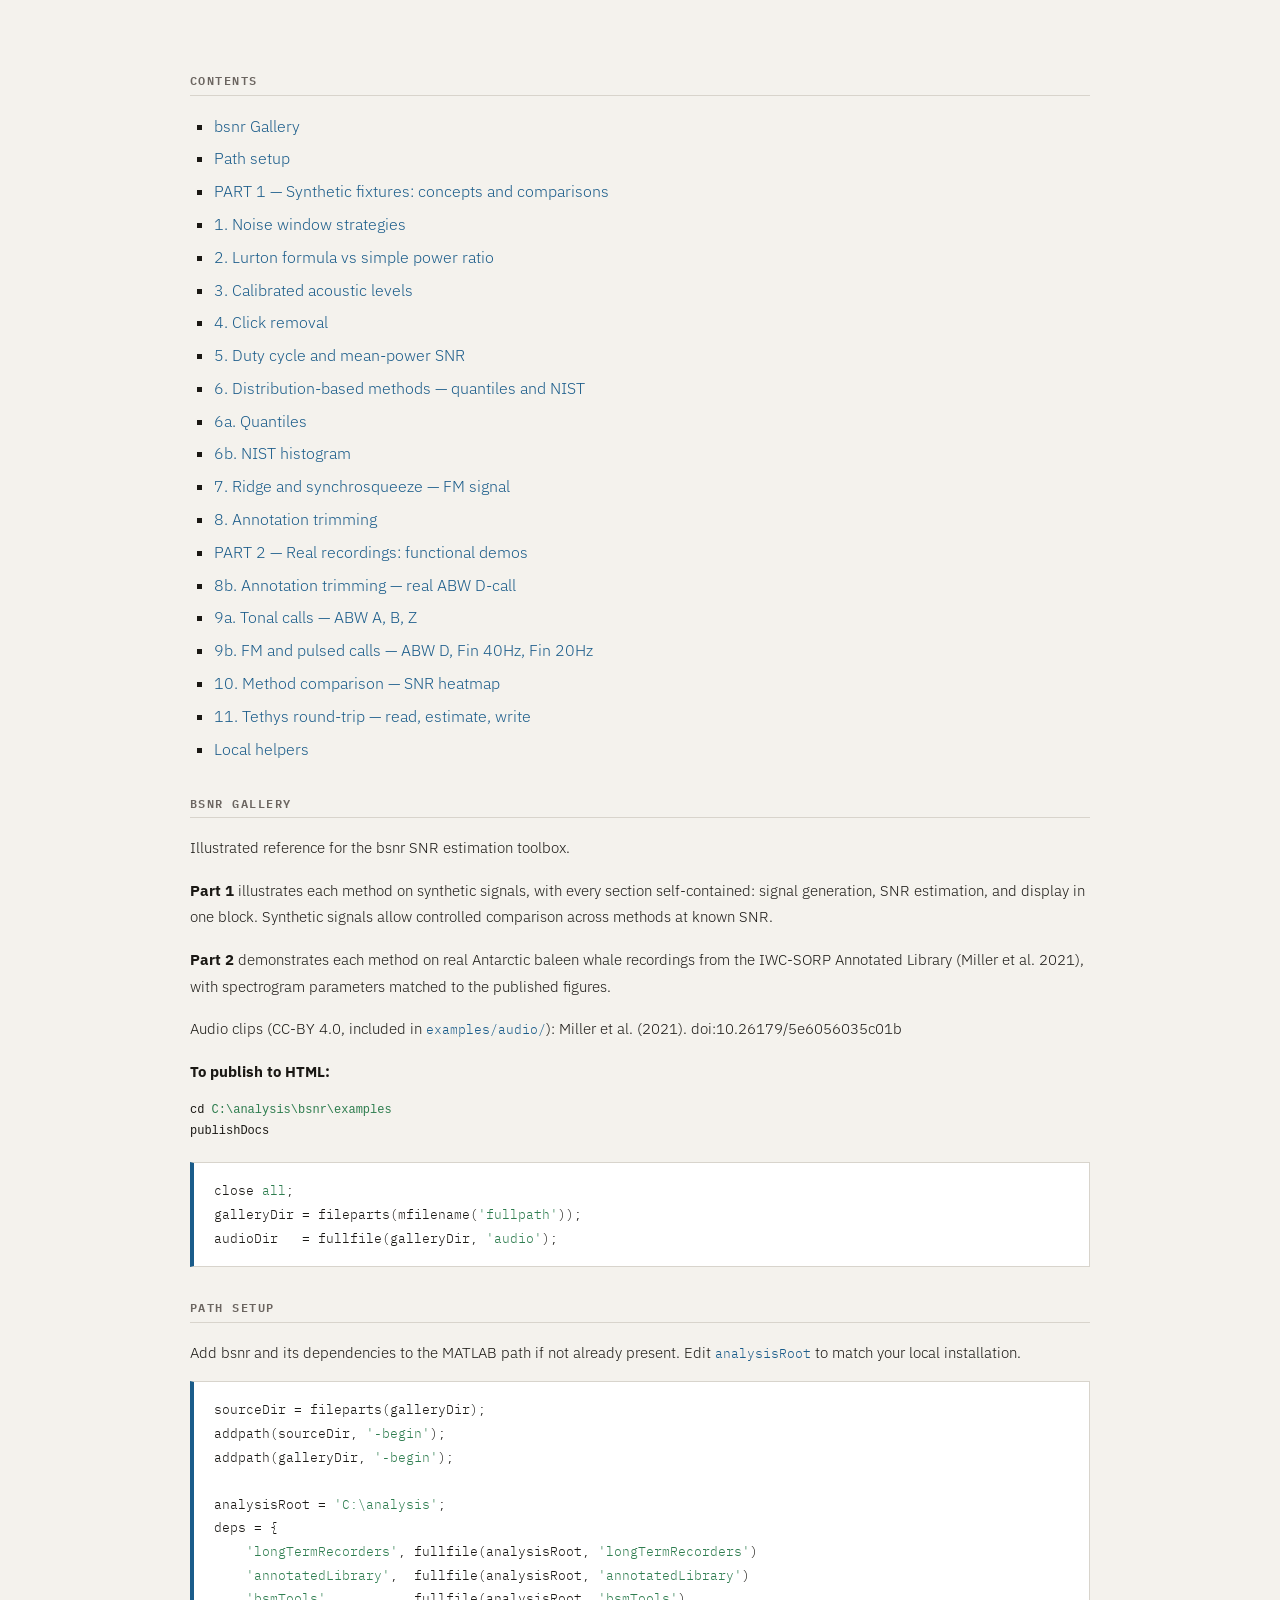
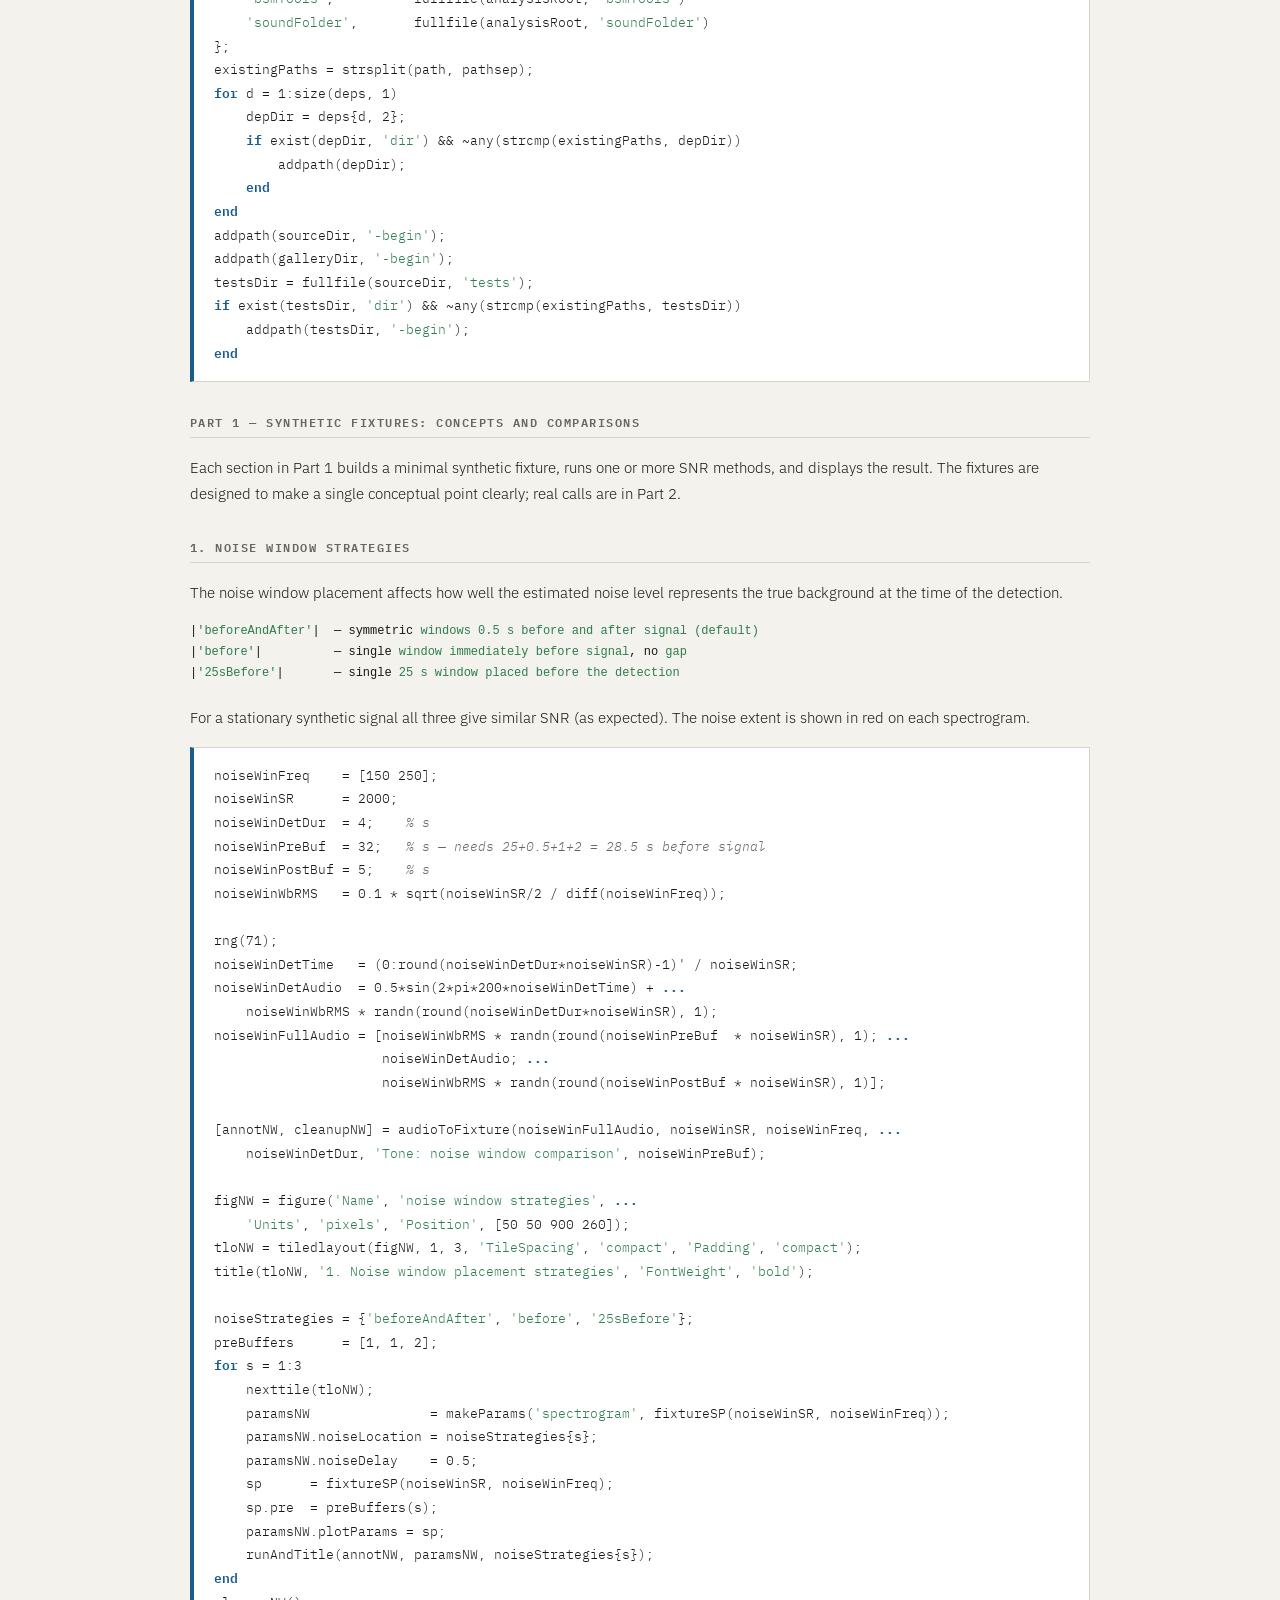
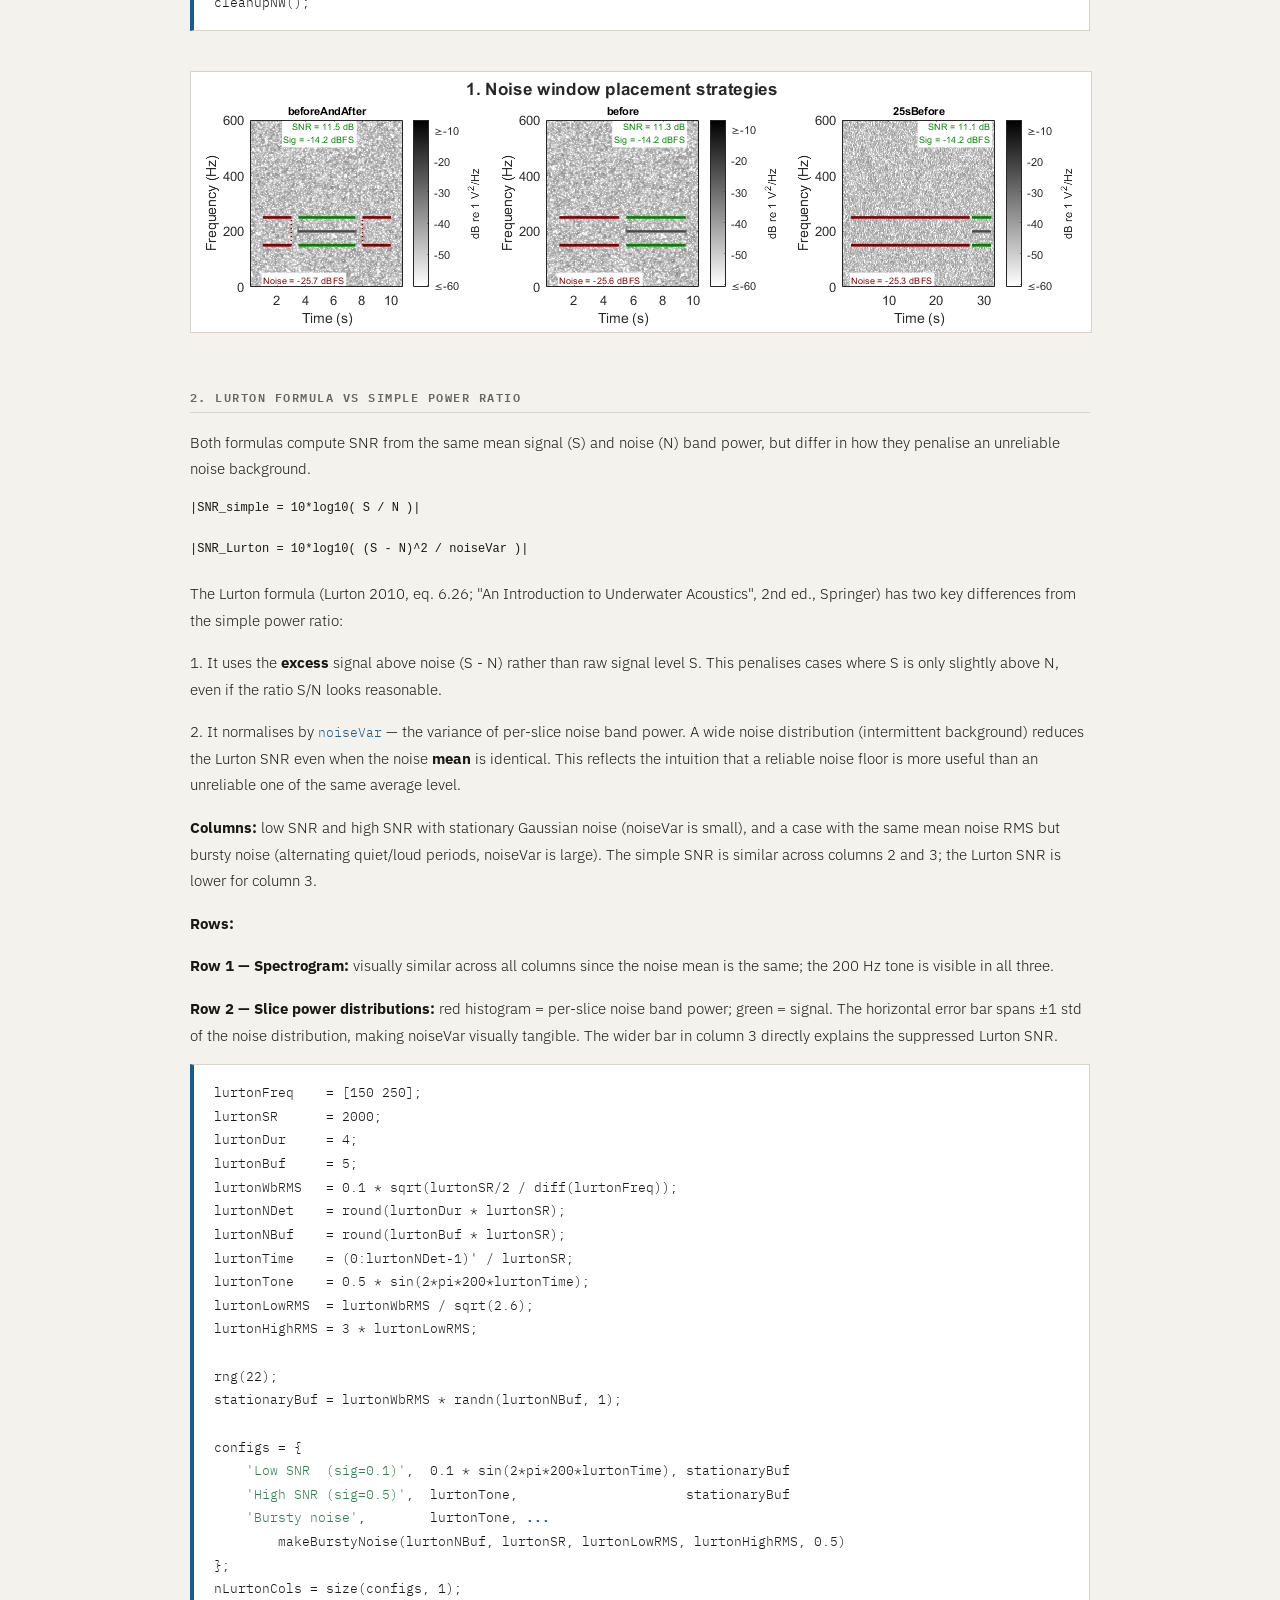
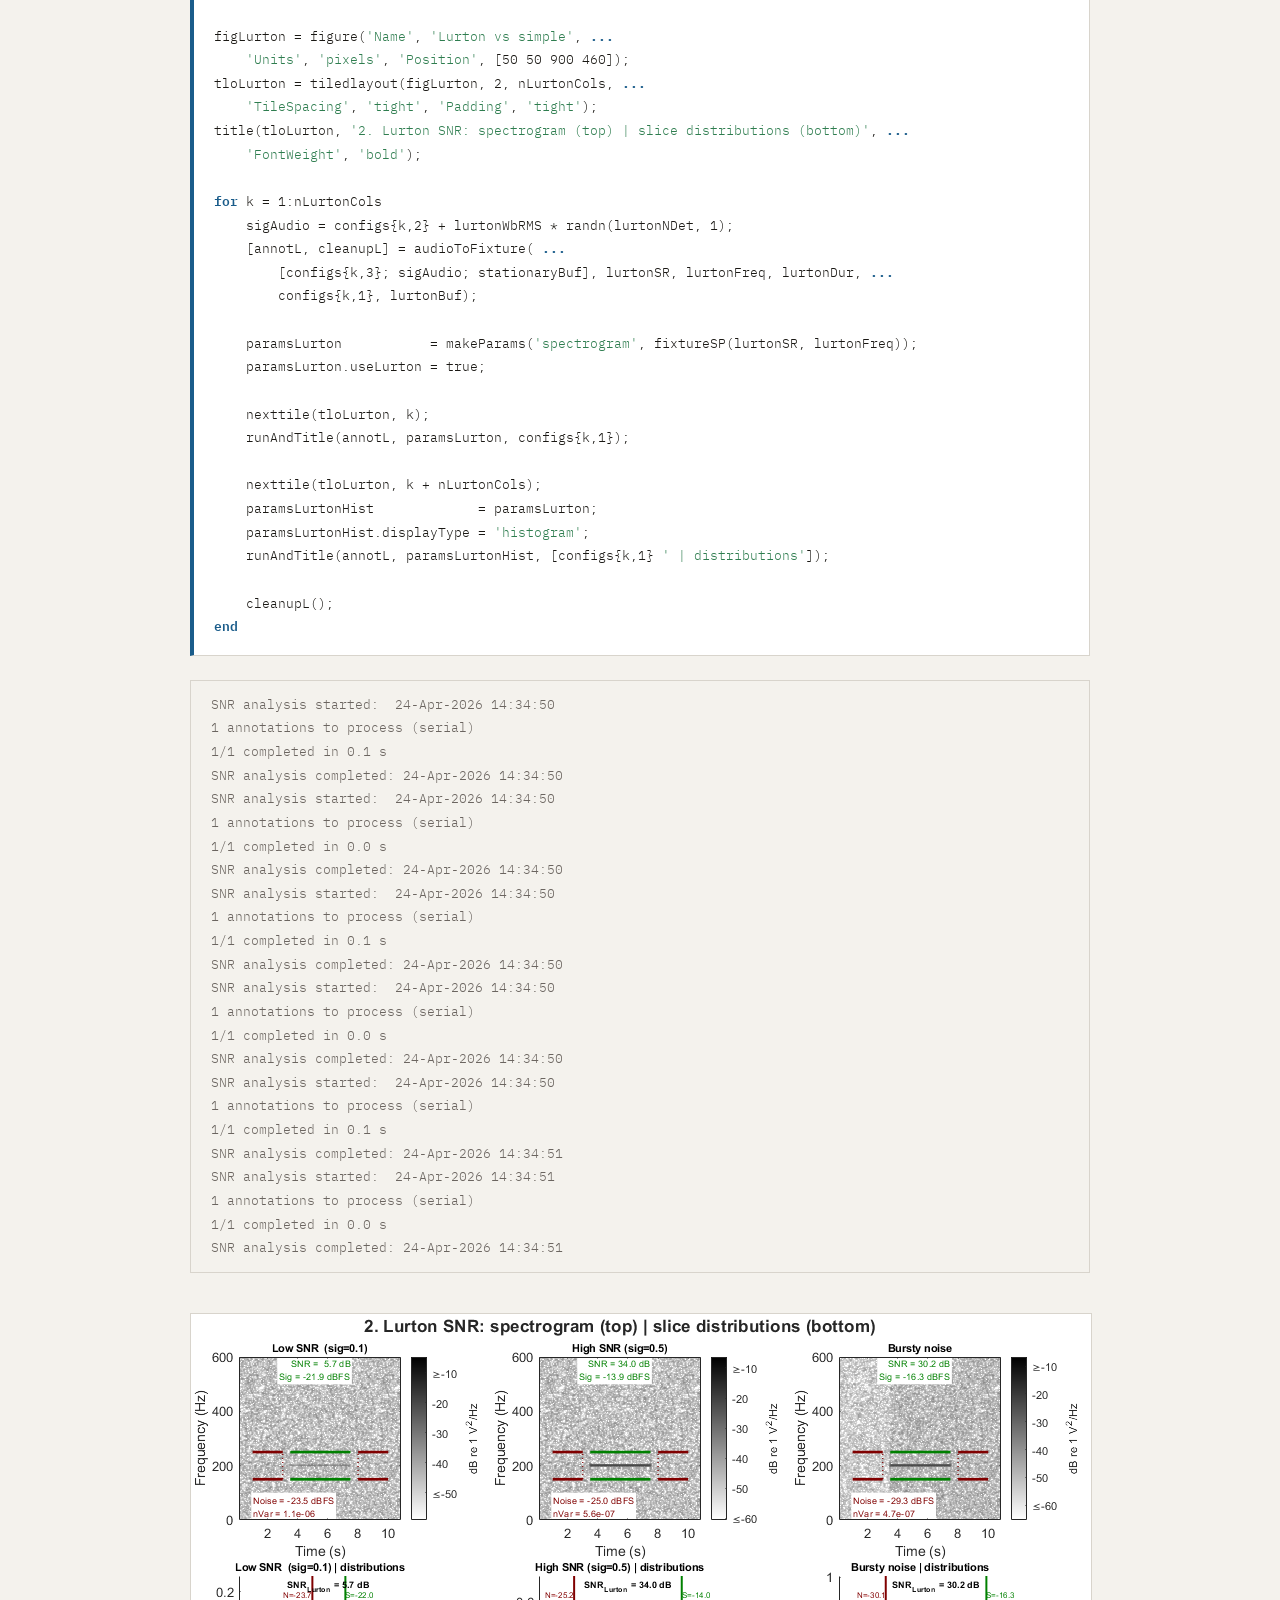
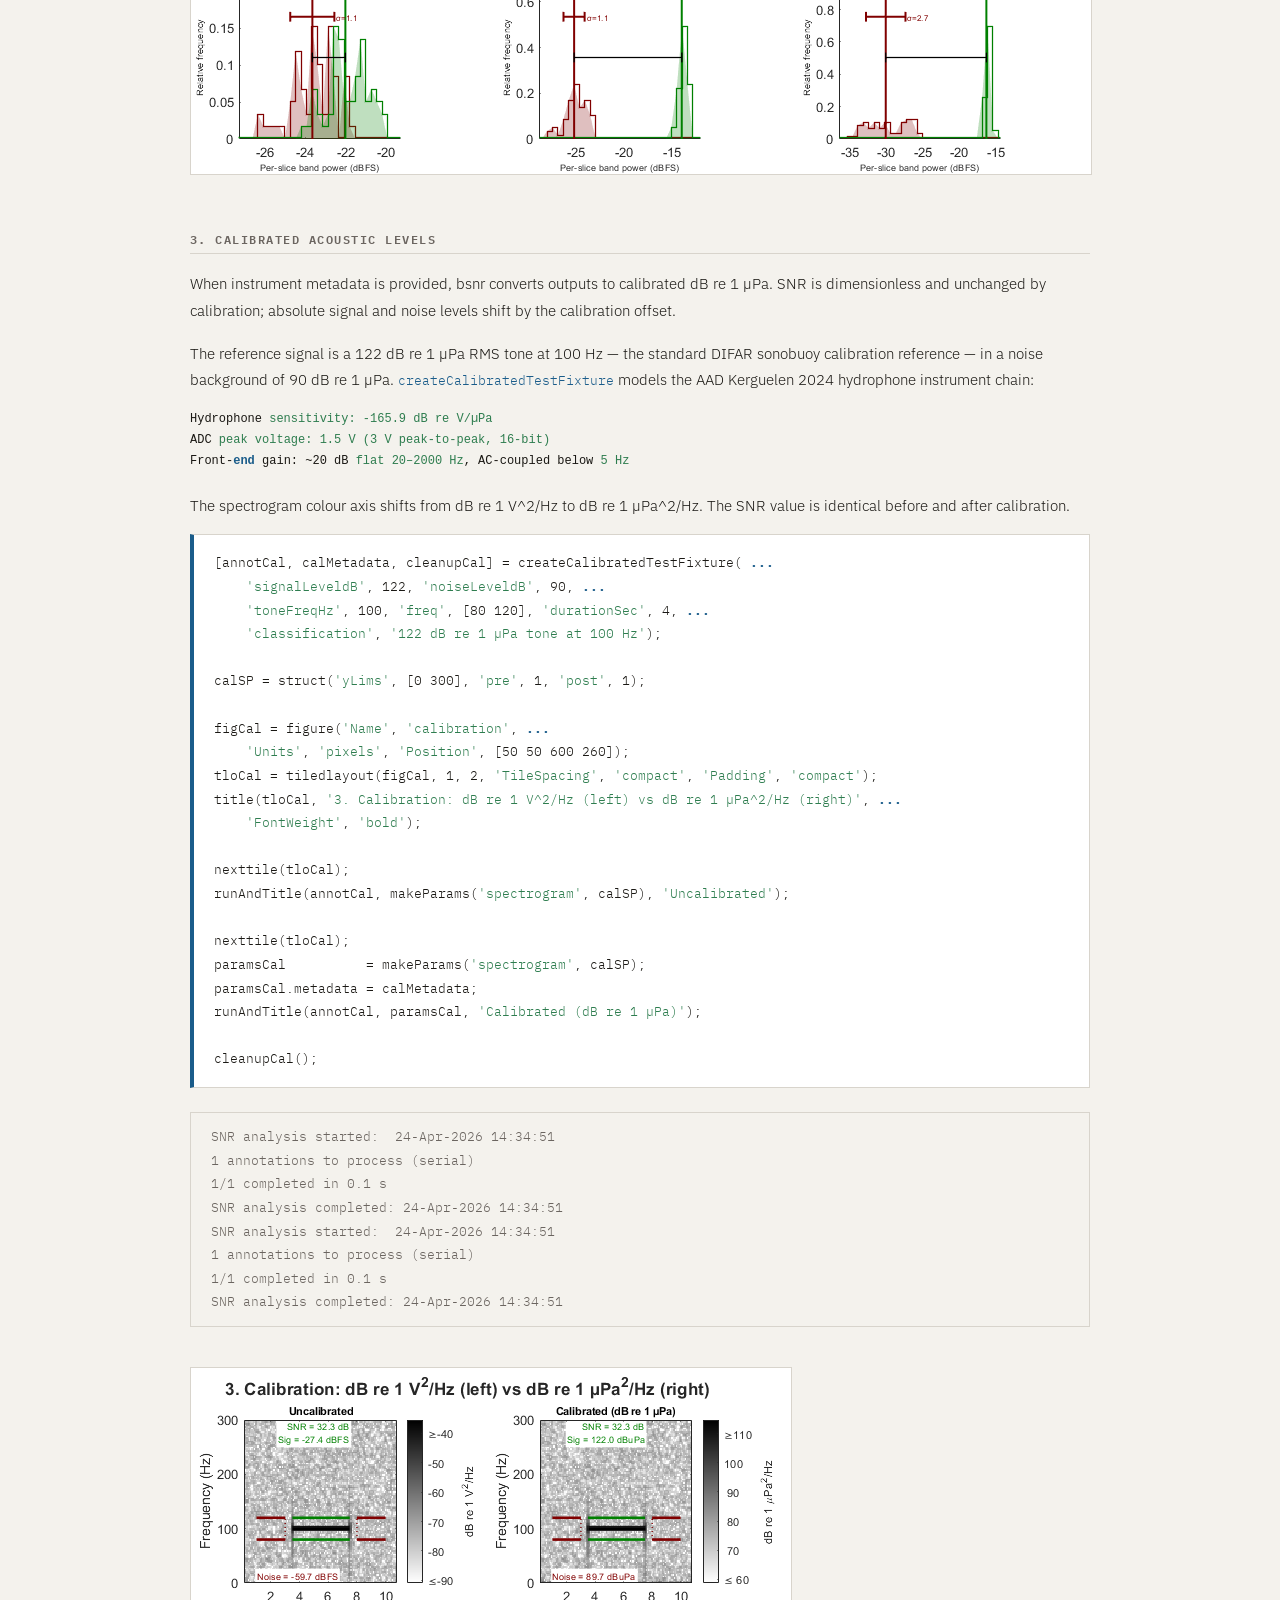
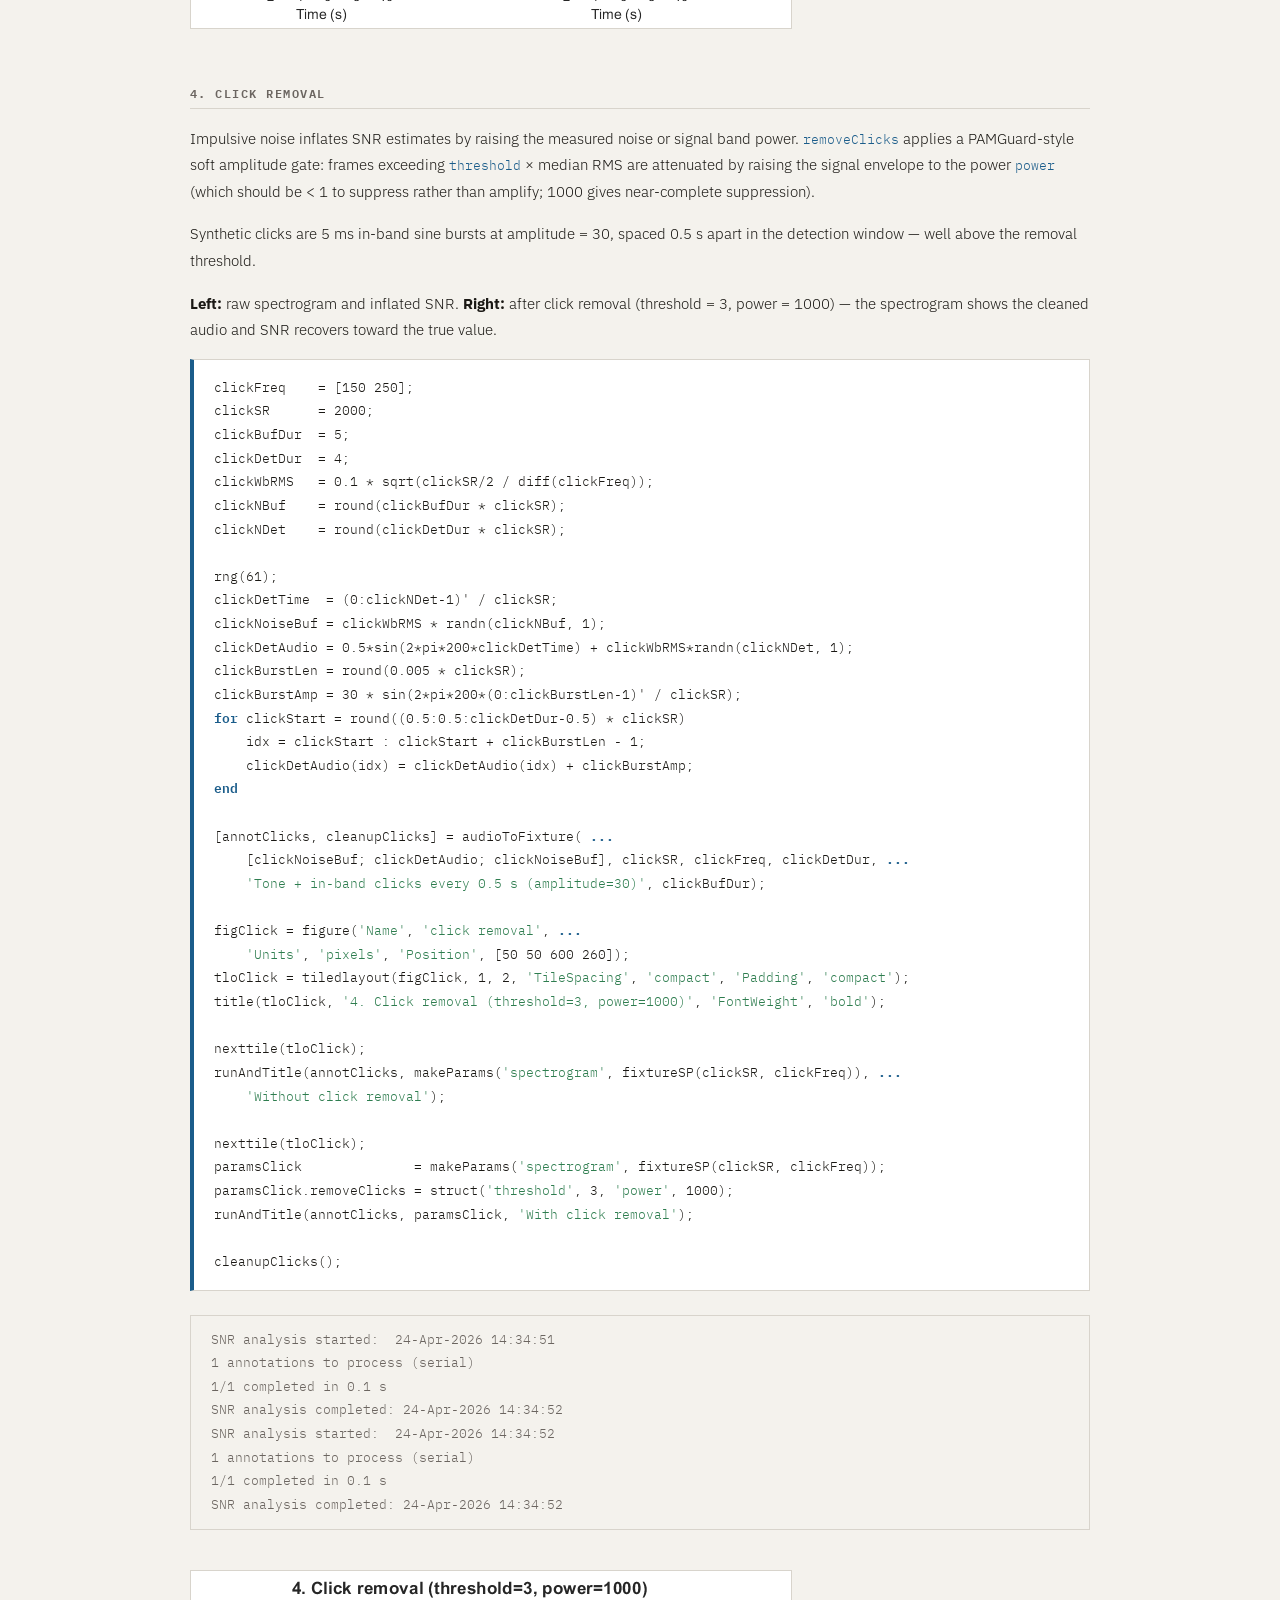
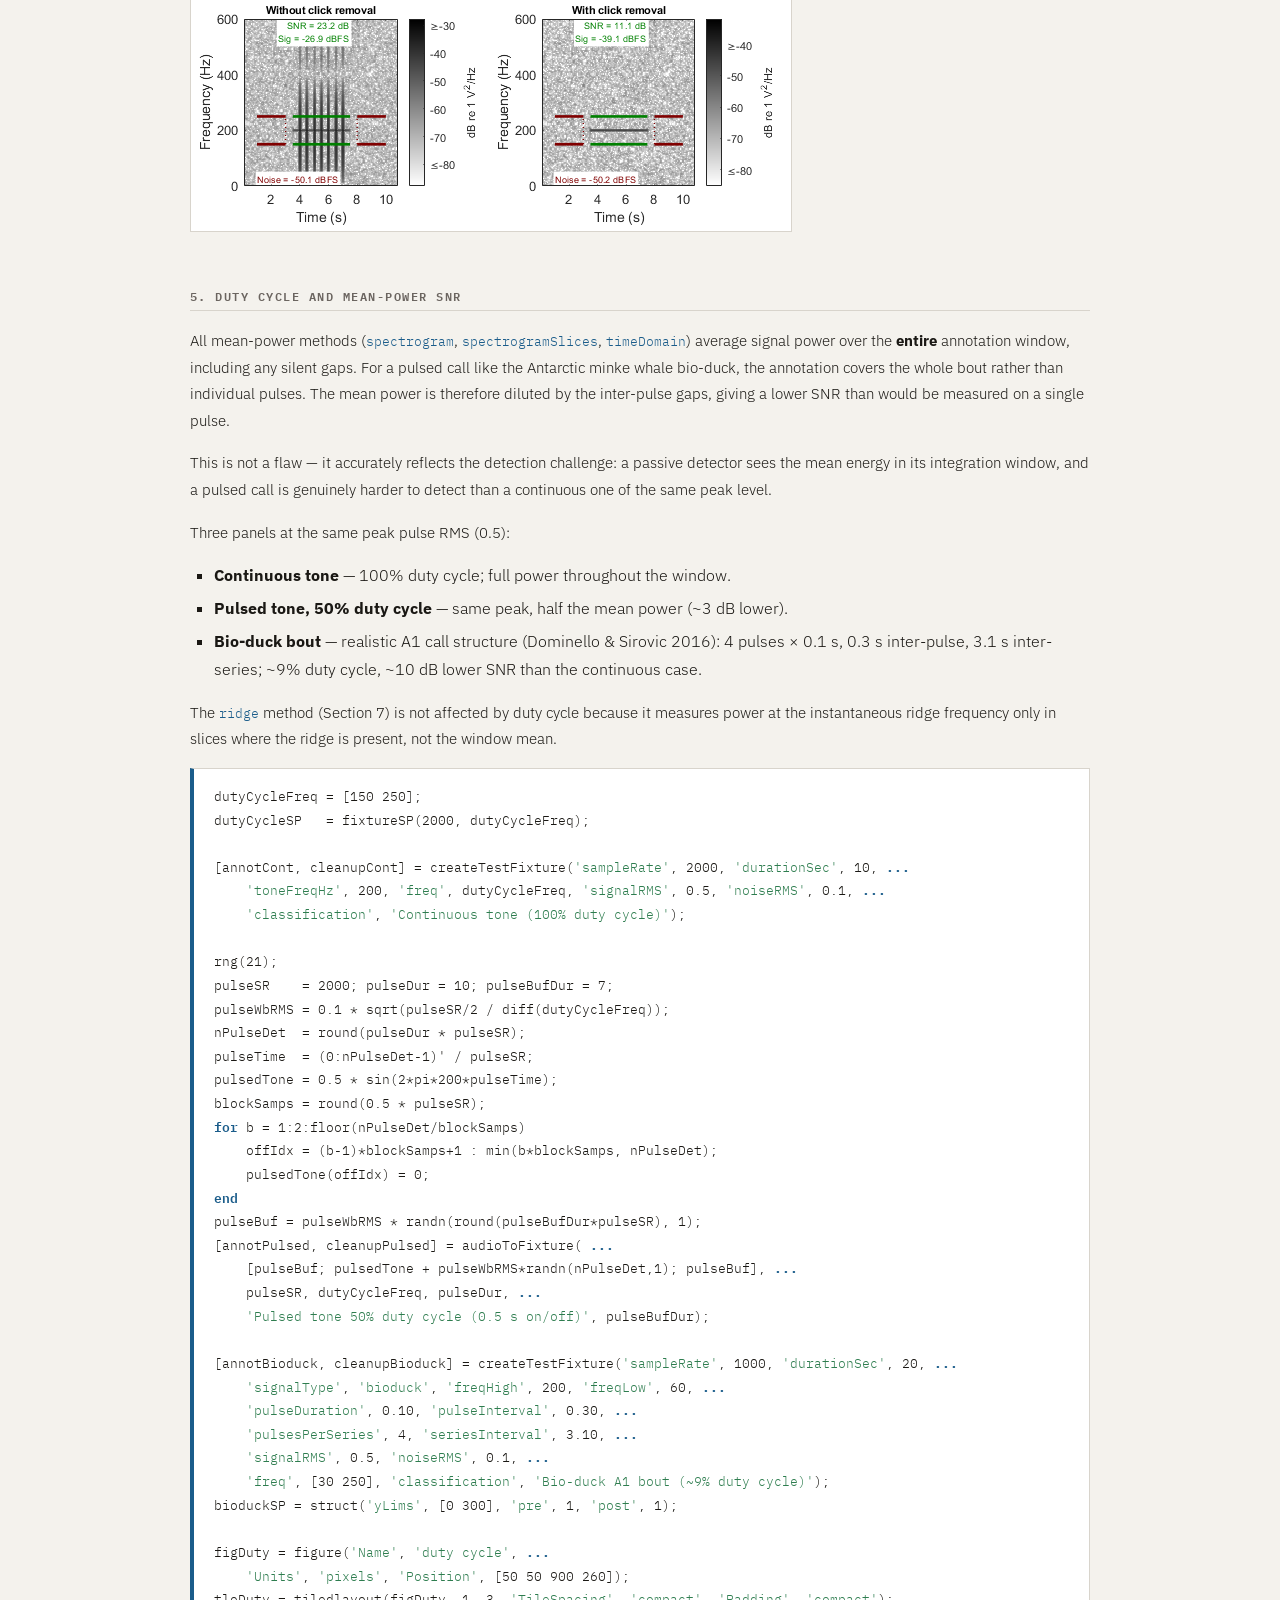
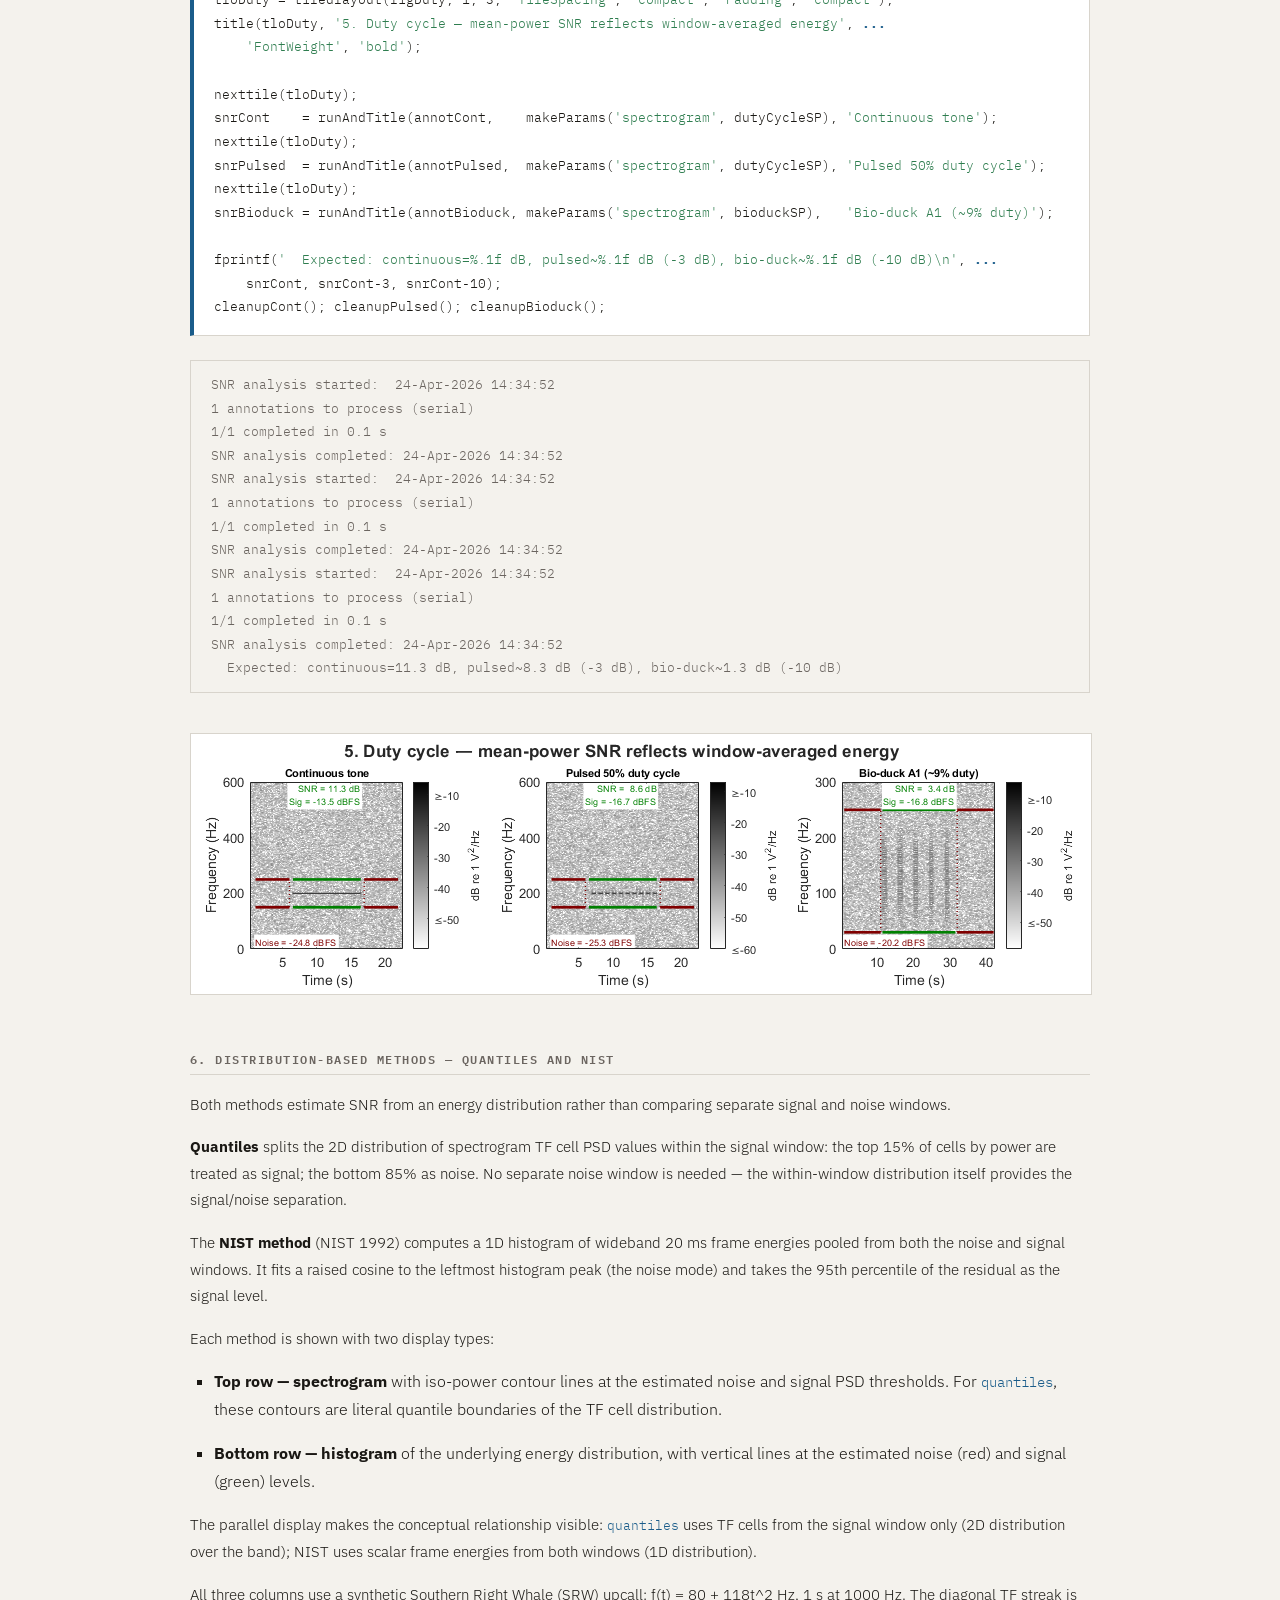
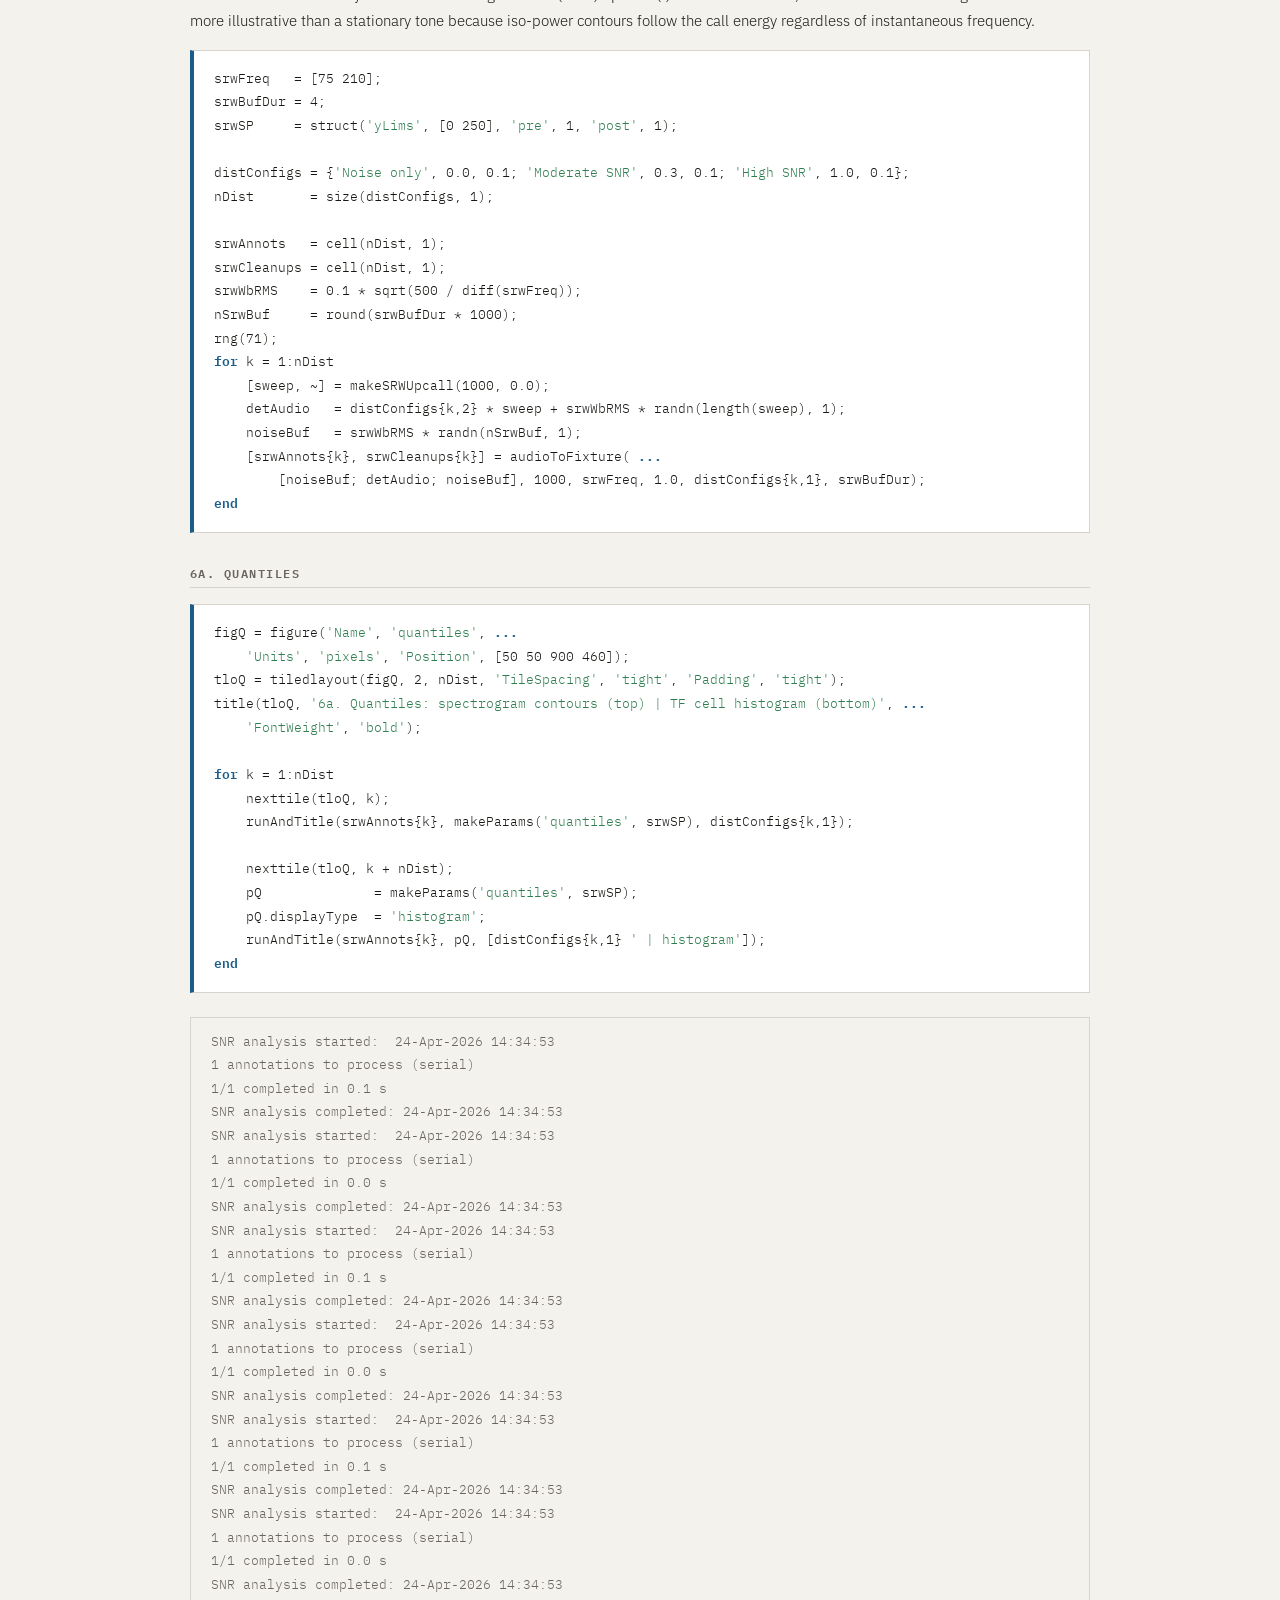
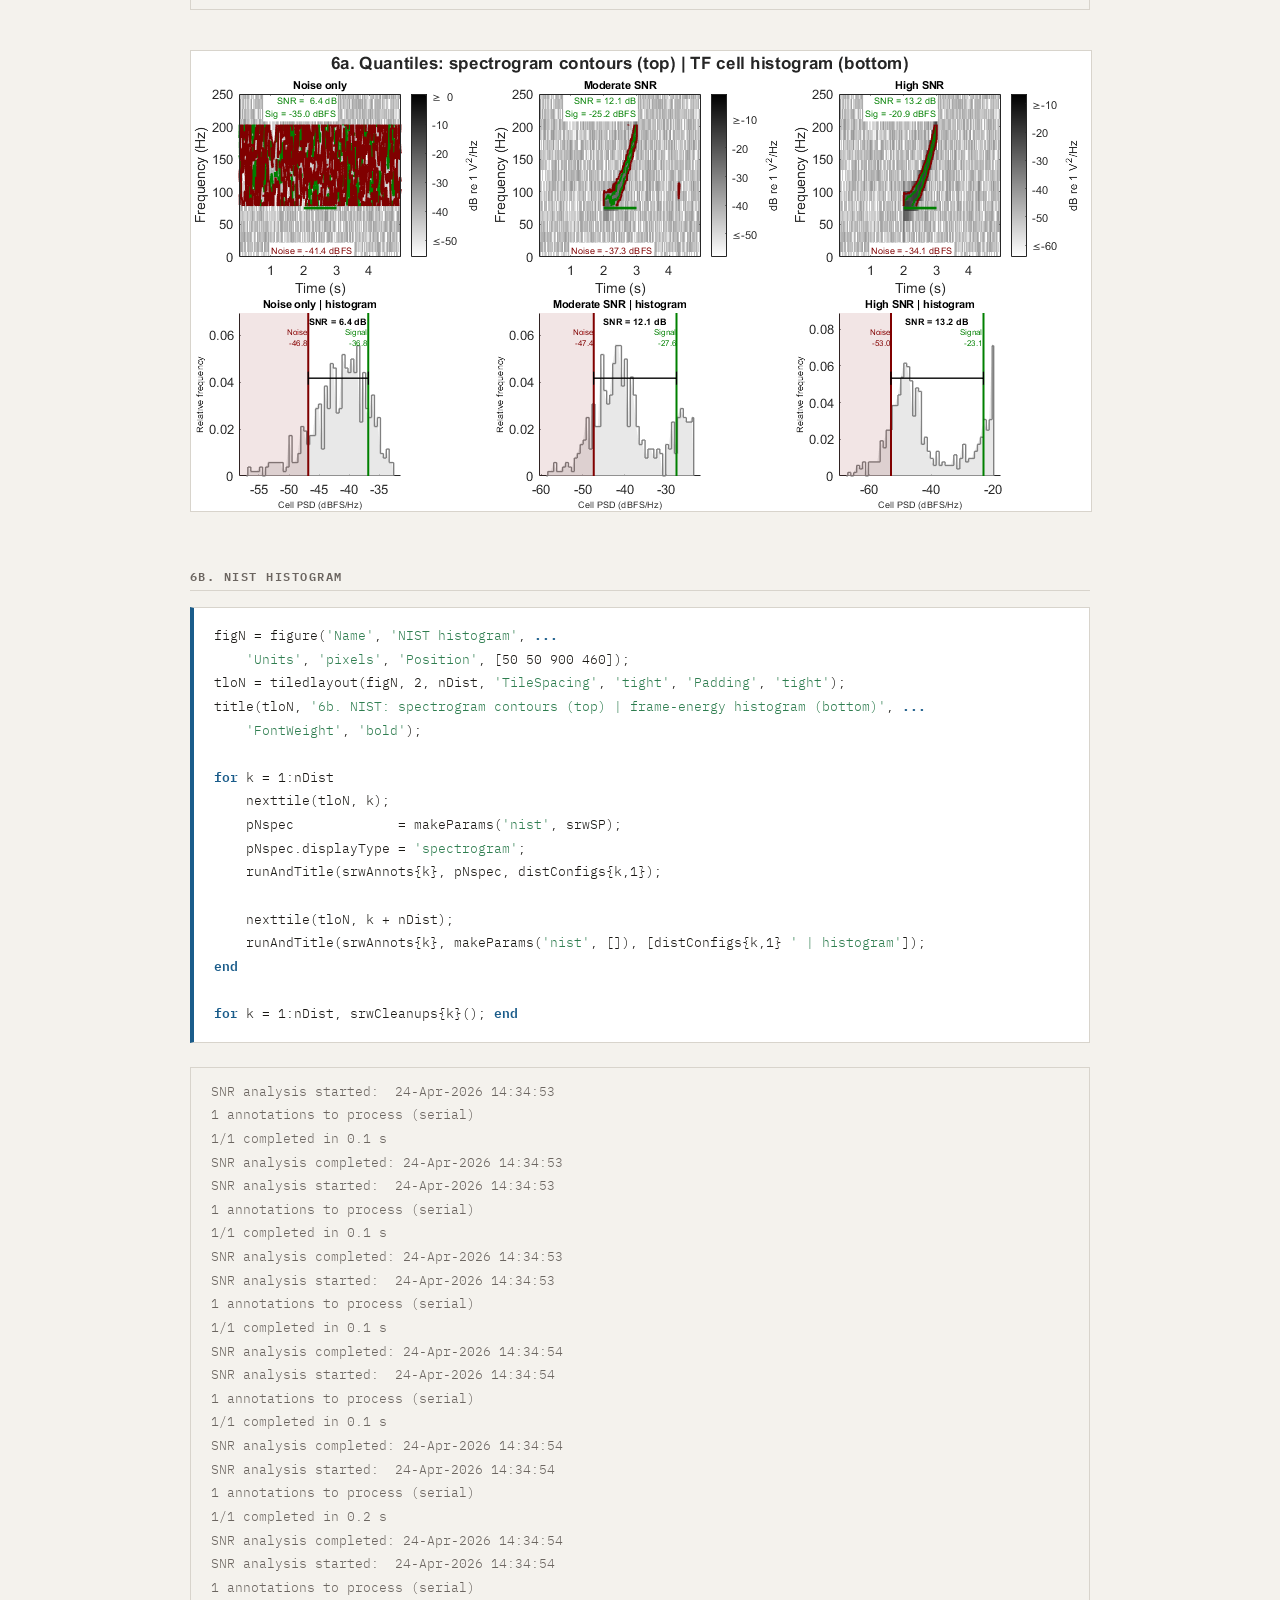
==== commit b3becb62: "cosmetic changes to trimAnnotationDiagnostic" ====
--- a/docs/bsnr_gallery.html
+++ b/docs/bsnr_gallery.html
@@ -188,30 +188,30 @@
 
     cleanupL();
 <span class="keyword">end</span>
-</pre><pre class="codeoutput">SNR analysis started:  24-Apr-2026 14:19:50
-1 annotations to process (serial)
-1/1 completed in 0.1 s
-SNR analysis completed: 24-Apr-2026 14:19:50
-SNR analysis started:  24-Apr-2026 14:19:50
+</pre><pre class="codeoutput">SNR analysis started:  24-Apr-2026 14:34:50
+1 annotations to process (serial)
+1/1 completed in 0.1 s
+SNR analysis completed: 24-Apr-2026 14:34:50
+SNR analysis started:  24-Apr-2026 14:34:50
 1 annotations to process (serial)
 1/1 completed in 0.0 s
-SNR analysis completed: 24-Apr-2026 14:19:50
-SNR analysis started:  24-Apr-2026 14:19:50
-1 annotations to process (serial)
-1/1 completed in 0.1 s
-SNR analysis completed: 24-Apr-2026 14:19:50
-SNR analysis started:  24-Apr-2026 14:19:50
+SNR analysis completed: 24-Apr-2026 14:34:50
+SNR analysis started:  24-Apr-2026 14:34:50
+1 annotations to process (serial)
+1/1 completed in 0.1 s
+SNR analysis completed: 24-Apr-2026 14:34:50
+SNR analysis started:  24-Apr-2026 14:34:50
 1 annotations to process (serial)
 1/1 completed in 0.0 s
-SNR analysis completed: 24-Apr-2026 14:19:50
-SNR analysis started:  24-Apr-2026 14:19:50
-1 annotations to process (serial)
-1/1 completed in 0.1 s
-SNR analysis completed: 24-Apr-2026 14:19:50
-SNR analysis started:  24-Apr-2026 14:19:50
+SNR analysis completed: 24-Apr-2026 14:34:50
+SNR analysis started:  24-Apr-2026 14:34:50
+1 annotations to process (serial)
+1/1 completed in 0.1 s
+SNR analysis completed: 24-Apr-2026 14:34:51
+SNR analysis started:  24-Apr-2026 14:34:51
 1 annotations to process (serial)
 1/1 completed in 0.0 s
-SNR analysis completed: 24-Apr-2026 14:19:50
+SNR analysis completed: 24-Apr-2026 14:34:51
 </pre><img vspace="5" hspace="5" src="bsnr_gallery_02.png" alt=""> <h2 id="6">3. Calibrated acoustic levels</h2><p>When instrument metadata is provided, bsnr converts outputs to calibrated dB re 1 &micro;Pa. SNR is dimensionless and unchanged by calibration; absolute signal and noise levels shift by the calibration offset.</p><p>The reference signal is a 122 dB re 1 &micro;Pa RMS tone at 100 Hz &#8212; the standard DIFAR sonobuoy calibration reference &#8212; in a noise background of 90 dB re 1 &micro;Pa. <tt>createCalibratedTestFixture</tt> models the AAD Kerguelen 2024 hydrophone instrument chain:</p><pre class="language-matlab">Hydrophone <span class="string">sensitivity:</span> <span class="string">-165.9</span> <span class="string">dB</span> <span class="string">re</span> <span class="string">V/&micro;Pa</span>
 ADC <span class="string">peak</span> <span class="string">voltage:</span> <span class="string">1.5</span> <span class="string">V</span> <span class="string">(3 V peak-to-peak, 16-bit)</span>
 Front-<span class="keyword">end</span> gain: ~20 dB <span class="string">flat</span> <span class="string">20&#8211;2000</span> <span class="string">Hz</span>, AC-coupled below <span class="string">5</span> <span class="string">Hz</span>
@@ -237,14 +237,14 @@
 runAndTitle(annotCal, paramsCal, <span class="string">'Calibrated (dB re 1 &micro;Pa)'</span>);
 
 cleanupCal();
-</pre><pre class="codeoutput">SNR analysis started:  24-Apr-2026 14:19:50
-1 annotations to process (serial)
-1/1 completed in 0.1 s
-SNR analysis completed: 24-Apr-2026 14:19:50
-SNR analysis started:  24-Apr-2026 14:19:50
-1 annotations to process (serial)
-1/1 completed in 0.1 s
-SNR analysis completed: 24-Apr-2026 14:19:51
+</pre><pre class="codeoutput">SNR analysis started:  24-Apr-2026 14:34:51
+1 annotations to process (serial)
+1/1 completed in 0.1 s
+SNR analysis completed: 24-Apr-2026 14:34:51
+SNR analysis started:  24-Apr-2026 14:34:51
+1 annotations to process (serial)
+1/1 completed in 0.1 s
+SNR analysis completed: 24-Apr-2026 14:34:51
 </pre><img vspace="5" hspace="5" src="bsnr_gallery_03.png" alt=""> <h2 id="7">4. Click removal</h2><p>Impulsive noise inflates SNR estimates by raising the measured noise or signal band power. <tt>removeClicks</tt> applies a PAMGuard-style soft amplitude gate: frames exceeding <tt>threshold</tt> &times; median RMS are attenuated by raising the signal envelope to the power <tt>power</tt> (which should be &lt; 1 to suppress rather than amplify; 1000 gives near-complete suppression).</p><p>Synthetic clicks are 5 ms in-band sine bursts at amplitude = 30, spaced 0.5 s apart in the detection window &#8212; well above the removal threshold.</p><p><b>Left:</b> raw spectrogram and inflated SNR. <b>Right:</b> after click removal (threshold = 3, power = 1000) &#8212; the spectrogram shows the cleaned audio and SNR recovers toward the true value.</p><pre class="codeinput">clickFreq    = [150 250];
 clickSR      = 2000;
 clickBufDur  = 5;
@@ -283,14 +283,14 @@
 runAndTitle(annotClicks, paramsClick, <span class="string">'With click removal'</span>);
 
 cleanupClicks();
-</pre><pre class="codeoutput">SNR analysis started:  24-Apr-2026 14:19:51
-1 annotations to process (serial)
-1/1 completed in 0.1 s
-SNR analysis completed: 24-Apr-2026 14:19:51
-SNR analysis started:  24-Apr-2026 14:19:51
-1 annotations to process (serial)
-1/1 completed in 0.1 s
-SNR analysis completed: 24-Apr-2026 14:19:51
+</pre><pre class="codeoutput">SNR analysis started:  24-Apr-2026 14:34:51
+1 annotations to process (serial)
+1/1 completed in 0.1 s
+SNR analysis completed: 24-Apr-2026 14:34:52
+SNR analysis started:  24-Apr-2026 14:34:52
+1 annotations to process (serial)
+1/1 completed in 0.1 s
+SNR analysis completed: 24-Apr-2026 14:34:52
 </pre><img vspace="5" hspace="5" src="bsnr_gallery_04.png" alt=""> <h2 id="8">5. Duty cycle and mean-power SNR</h2><p>All mean-power methods (<tt>spectrogram</tt>, <tt>spectrogramSlices</tt>, <tt>timeDomain</tt>) average signal power over the <b>entire</b> annotation window, including any silent gaps. For a pulsed call like the Antarctic minke whale bio-duck, the annotation covers the whole bout rather than individual pulses. The mean power is therefore diluted by the inter-pulse gaps, giving a lower SNR than would be measured on a single pulse.</p><p>This is not a flaw &#8212; it accurately reflects the detection challenge: a passive detector sees the mean energy in its integration window, and a pulsed call is genuinely harder to detect than a continuous one of the same peak level.</p><p>Three panels at the same peak pulse RMS (0.5):</p><div><ul><li><b>Continuous tone</b> &#8212; 100% duty cycle; full power throughout the window.</li><li><b>Pulsed tone, 50% duty cycle</b> &#8212; same peak, half the mean power (~3 dB lower).</li><li><b>Bio-duck bout</b> &#8212; realistic A1 call structure (Dominello &amp; Sirovic 2016):   4 pulses &times; 0.1 s, 0.3 s inter-pulse, 3.1 s inter-series;   ~9% duty cycle, ~10 dB lower SNR than the continuous case.</li></ul></div><p>The <tt>ridge</tt> method (Section 7) is not affected by duty cycle because it measures power at the instantaneous ridge frequency only in slices where the ridge is present, not the window mean.</p><pre class="codeinput">dutyCycleFreq = [150 250];
 dutyCycleSP   = fixtureSP(2000, dutyCycleFreq);
 
@@ -339,18 +339,18 @@
 fprintf(<span class="string">'  Expected: continuous=%.1f dB, pulsed~%.1f dB (-3 dB), bio-duck~%.1f dB (-10 dB)\n'</span>, <span class="keyword">...</span>
     snrCont, snrCont-3, snrCont-10);
 cleanupCont(); cleanupPulsed(); cleanupBioduck();
-</pre><pre class="codeoutput">SNR analysis started:  24-Apr-2026 14:19:51
-1 annotations to process (serial)
-1/1 completed in 0.1 s
-SNR analysis completed: 24-Apr-2026 14:19:51
-SNR analysis started:  24-Apr-2026 14:19:51
-1 annotations to process (serial)
-1/1 completed in 0.1 s
-SNR analysis completed: 24-Apr-2026 14:19:52
-SNR analysis started:  24-Apr-2026 14:19:52
-1 annotations to process (serial)
-1/1 completed in 0.1 s
-SNR analysis completed: 24-Apr-2026 14:19:52
+</pre><pre class="codeoutput">SNR analysis started:  24-Apr-2026 14:34:52
+1 annotations to process (serial)
+1/1 completed in 0.1 s
+SNR analysis completed: 24-Apr-2026 14:34:52
+SNR analysis started:  24-Apr-2026 14:34:52
+1 annotations to process (serial)
+1/1 completed in 0.1 s
+SNR analysis completed: 24-Apr-2026 14:34:52
+SNR analysis started:  24-Apr-2026 14:34:52
+1 annotations to process (serial)
+1/1 completed in 0.1 s
+SNR analysis completed: 24-Apr-2026 14:34:52
   Expected: continuous=11.3 dB, pulsed~8.3 dB (-3 dB), bio-duck~1.3 dB (-10 dB)
 </pre><img vspace="5" hspace="5" src="bsnr_gallery_05.png" alt=""> <h2 id="9">6. Distribution-based methods &#8212; quantiles and NIST</h2><p>Both methods estimate SNR from an energy distribution rather than comparing separate signal and noise windows.</p><p><b>Quantiles</b> splits the 2D distribution of spectrogram TF cell PSD values within the signal window: the top 15% of cells by power are treated as signal; the bottom 85% as noise. No separate noise window is needed &#8212; the within-window distribution itself provides the signal/noise separation.</p><p>The <b>NIST method</b> (NIST 1992) computes a 1D histogram of wideband 20 ms frame energies pooled from both the noise and signal windows. It fits a raised cosine to the leftmost histogram peak (the noise mode) and takes the 95th percentile of the residual as the signal level.</p><p>Each method is shown with two display types:</p><div><ul><li><b>Top row &#8212; spectrogram</b> with iso-power contour lines at the estimated   noise and signal PSD thresholds. For <tt>quantiles</tt>, these contours are   literal quantile boundaries of the TF cell distribution.</li></ul></div><div><ul><li><b>Bottom row &#8212; histogram</b> of the underlying energy distribution, with   vertical lines at the estimated noise (red) and signal (green) levels.</li></ul></div><p>The parallel display makes the conceptual relationship visible: <tt>quantiles</tt> uses TF cells from the signal window only (2D distribution over the band); NIST uses scalar frame energies from both windows (1D distribution).</p><p>All three columns use a synthetic Southern Right Whale (SRW) upcall: f(t) = 80 + 118t^2 Hz, 1 s at 1000 Hz. The diagonal TF streak is more illustrative than a stationary tone because iso-power contours follow the call energy regardless of instantaneous frequency.</p><pre class="codeinput">srwFreq   = [75 210];
 srwBufDur = 4;
@@ -386,30 +386,30 @@
     pQ.displayType  = <span class="string">'histogram'</span>;
     runAndTitle(srwAnnots{k}, pQ, [distConfigs{k,1} <span class="string">' | histogram'</span>]);
 <span class="keyword">end</span>
-</pre><pre class="codeoutput">SNR analysis started:  24-Apr-2026 14:19:52
-1 annotations to process (serial)
-1/1 completed in 0.1 s
-SNR analysis completed: 24-Apr-2026 14:19:52
-SNR analysis started:  24-Apr-2026 14:19:52
+</pre><pre class="codeoutput">SNR analysis started:  24-Apr-2026 14:34:53
+1 annotations to process (serial)
+1/1 completed in 0.1 s
+SNR analysis completed: 24-Apr-2026 14:34:53
+SNR analysis started:  24-Apr-2026 14:34:53
 1 annotations to process (serial)
 1/1 completed in 0.0 s
-SNR analysis completed: 24-Apr-2026 14:19:52
-SNR analysis started:  24-Apr-2026 14:19:52
-1 annotations to process (serial)
-1/1 completed in 0.1 s
-SNR analysis completed: 24-Apr-2026 14:19:52
-SNR analysis started:  24-Apr-2026 14:19:52
+SNR analysis completed: 24-Apr-2026 14:34:53
+SNR analysis started:  24-Apr-2026 14:34:53
+1 annotations to process (serial)
+1/1 completed in 0.1 s
+SNR analysis completed: 24-Apr-2026 14:34:53
+SNR analysis started:  24-Apr-2026 14:34:53
 1 annotations to process (serial)
 1/1 completed in 0.0 s
-SNR analysis completed: 24-Apr-2026 14:19:52
-SNR analysis started:  24-Apr-2026 14:19:52
-1 annotations to process (serial)
-1/1 completed in 0.1 s
-SNR analysis completed: 24-Apr-2026 14:19:52
-SNR analysis started:  24-Apr-2026 14:19:52
+SNR analysis completed: 24-Apr-2026 14:34:53
+SNR analysis started:  24-Apr-2026 14:34:53
+1 annotations to process (serial)
+1/1 completed in 0.1 s
+SNR analysis completed: 24-Apr-2026 14:34:53
+SNR analysis started:  24-Apr-2026 14:34:53
 1 annotations to process (serial)
 1/1 completed in 0.0 s
-SNR analysis completed: 24-Apr-2026 14:19:52
+SNR analysis completed: 24-Apr-2026 14:34:53
 </pre><img vspace="5" hspace="5" src="bsnr_gallery_06.png" alt=""> <h2 id="11">6b. NIST histogram</h2><pre class="codeinput">figN = figure(<span class="string">'Name'</span>, <span class="string">'NIST histogram'</span>, <span class="keyword">...</span>
     <span class="string">'Units'</span>, <span class="string">'pixels'</span>, <span class="string">'Position'</span>, [50 50 900 460]);
 tloN = tiledlayout(figN, 2, nDist, <span class="string">'TileSpacing'</span>, <span class="string">'tight'</span>, <span class="string">'Padding'</span>, <span class="string">'tight'</span>);
@@ -427,30 +427,30 @@
 <span class="keyword">end</span>
 
 <span class="keyword">for</span> k = 1:nDist, srwCleanups{k}(); <span class="keyword">end</span>
-</pre><pre class="codeoutput">SNR analysis started:  24-Apr-2026 14:19:53
+</pre><pre class="codeoutput">SNR analysis started:  24-Apr-2026 14:34:53
+1 annotations to process (serial)
+1/1 completed in 0.1 s
+SNR analysis completed: 24-Apr-2026 14:34:53
+SNR analysis started:  24-Apr-2026 14:34:53
+1 annotations to process (serial)
+1/1 completed in 0.1 s
+SNR analysis completed: 24-Apr-2026 14:34:53
+SNR analysis started:  24-Apr-2026 14:34:53
+1 annotations to process (serial)
+1/1 completed in 0.1 s
+SNR analysis completed: 24-Apr-2026 14:34:54
+SNR analysis started:  24-Apr-2026 14:34:54
+1 annotations to process (serial)
+1/1 completed in 0.1 s
+SNR analysis completed: 24-Apr-2026 14:34:54
+SNR analysis started:  24-Apr-2026 14:34:54
 1 annotations to process (serial)
 1/1 completed in 0.2 s
-SNR analysis completed: 24-Apr-2026 14:19:53
-SNR analysis started:  24-Apr-2026 14:19:53
-1 annotations to process (serial)
-1/1 completed in 0.1 s
-SNR analysis completed: 24-Apr-2026 14:19:53
-SNR analysis started:  24-Apr-2026 14:19:53
-1 annotations to process (serial)
-1/1 completed in 0.2 s
-SNR analysis completed: 24-Apr-2026 14:19:53
-SNR analysis started:  24-Apr-2026 14:19:53
-1 annotations to process (serial)
-1/1 completed in 0.1 s
-SNR analysis completed: 24-Apr-2026 14:19:53
-SNR analysis started:  24-Apr-2026 14:19:53
-1 annotations to process (serial)
-1/1 completed in 0.2 s
-SNR analysis completed: 24-Apr-2026 14:19:54
-SNR analysis started:  24-Apr-2026 14:19:54
-1 annotations to process (serial)
-1/1 completed in 0.1 s
-SNR analysis completed: 24-Apr-2026 14:19:54
+SNR analysis completed: 24-Apr-2026 14:34:54
+SNR analysis started:  24-Apr-2026 14:34:54
+1 annotations to process (serial)
+1/1 completed in 0.1 s
+SNR analysis completed: 24-Apr-2026 14:34:54
 </pre><img vspace="5" hspace="5" src="bsnr_gallery_07.png" alt=""> <h2 id="12">7. Ridge and synchrosqueeze &#8212; FM signal</h2><p>The <tt>ridge</tt> method tracks the dominant instantaneous frequency using <tt>tfridge</tt>, measuring signal power from the single FFT bin on the ridge at each time step. <tt>synchrosqueeze</tt> first sharpens the TF representation via the Fourier synchrosqueezed transform (FSST) before ridge tracking.</p><p>Because signal power is concentrated at one bin and noise is averaged across all other in-band bins, per-bin SNR exceeds band-average SNR by approximately 10&middot;log10(nBandBins). This makes ridge/synchrosqueeze systematically higher than the other methods &#8212; they measure a different quantity, not a better one.</p><p>Both are shown on the same SRW upcall used in Section 6. The cyan overlay shows the tracked instantaneous frequency ridge.</p><pre class="codeinput">srwSR  = 1000;  srwFB = [75 210];  srwDur = 1.0;  srwBuf3 = 3;
 [srwSig, ~]    = makeSRWUpcall(srwSR, 0.1);
 rng(11);
@@ -476,14 +476,14 @@
 fprintf(<span class="string">'  ridge=%.1f dB  synchrosqueeze=%.1f dB  (per-bin; ~10*log10(nBins) above band average)\n'</span>, <span class="keyword">...</span>
     snrRidgeVal, snrSSQVal);
 cleanupSRW();
-</pre><pre class="codeoutput">SNR analysis started:  24-Apr-2026 14:19:54
-1 annotations to process (serial)
-1/1 completed in 0.1 s
-SNR analysis completed: 24-Apr-2026 14:19:54
-SNR analysis started:  24-Apr-2026 14:19:54
-1 annotations to process (serial)
-1/1 completed in 0.2 s
-SNR analysis completed: 24-Apr-2026 14:19:54
+</pre><pre class="codeoutput">SNR analysis started:  24-Apr-2026 14:34:54
+1 annotations to process (serial)
+1/1 completed in 0.1 s
+SNR analysis completed: 24-Apr-2026 14:34:54
+SNR analysis started:  24-Apr-2026 14:34:54
+1 annotations to process (serial)
+1/1 completed in 0.1 s
+SNR analysis completed: 24-Apr-2026 14:34:54
   ridge=27.6 dB  synchrosqueeze=31.9 dB  (per-bin; ~10*log10(nBins) above band average)
 </pre><img vspace="5" hspace="5" src="bsnr_gallery_08.png" alt=""> <h2 id="13">8. Annotation trimming</h2><p>Analysts often draw annotation boxes with generous time and frequency buffers. <tt>trimAnnotation</tt> removes these margins by trimming to the central 95% of in-band spectral energy, tightening both time and frequency bounds before SNR estimation.</p><p>This section uses a synthetic 200 Hz tone with 1.5s silence on each side and a frequency box wider than the signal band. The trim diagnostic shows the spectrogram with original (blue dashed) and trimmed (red) bounds, plus the per-slice and per-bin energy profiles.</p><pre class="codeinput">[annotTone8, cleanup8] = createTestFixture( <span class="keyword">...</span>
     <span class="string">'signalRMS'</span>, 1.0, <span class="string">'noiseRMS'</span>, 0.1, <span class="keyword">...</span>
@@ -513,14 +513,14 @@
 cleanup8();
 </pre><pre class="codeoutput">  Original: 7.00 s  [100 300] Hz
   Trimmed:  4.18 s  [197 201] Hz
-SNR analysis started:  24-Apr-2026 14:19:55
+SNR analysis started:  24-Apr-2026 14:34:55
 1 annotations to process (serial)
 1/1 completed in 0.0 s
-SNR analysis completed: 24-Apr-2026 14:19:55
-SNR analysis started:  24-Apr-2026 14:19:55
+SNR analysis completed: 24-Apr-2026 14:34:55
+SNR analysis started:  24-Apr-2026 14:34:55
 1 annotations to process (serial)
 1/1 completed in 0.0 s
-SNR analysis completed: 24-Apr-2026 14:19:55
+SNR analysis completed: 24-Apr-2026 14:34:55
   SNR before trim: NaN dB
   SNR after trim:  26.6 dB
 </pre><img vspace="5" hspace="5" src="bsnr_gallery_09.png" alt=""> <h2 id="14">PART 2 &#8212; Real recordings: functional demos</h2><p>Part 2 applies all seven methods to real Antarctic baleen whale recordings from the IWC-SORP Annotated Library (Miller et al. 2021). The audio clips were extracted from DIFAR sonobuoy recordings made near Kerguelen Island by the Australian Antarctic Division.</p><p>Spectrogram parameters are matched to the published figures in Miller et al. (2021) for each call type. The ABW A call band [24&#8211;28 Hz] is too narrow for reliable ridge tracking, so those methods return NaN for that call type and the cells are blank in the comparison heatmap.</p><p>Call types covered:</p><div><ul><li><b>ABW A</b> &#8212; Antarctic blue whale (Bm) A-call: 10 s tonal, [24&#8211;28 Hz]</li><li><b>ABW B</b> &#8212; Bm B-call: 12 s tonal, [20&#8211;28 Hz]</li><li><b>ABW Z</b> &#8212; Bm Z-call: 21 s tonal, [17&#8211;28 Hz]</li><li><b>ABW D</b> &#8212; Bm D-call: 4 s FM downsweep, [44&#8211;72 Hz]</li><li><b>Fin 40Hz</b> &#8212; Fin whale 40 Hz call: 2 s pulsed, [32&#8211;61 Hz]</li><li><b>Fin 20Hz</b> &#8212; Fin whale 20 Hz call: 4 s tonal, [15&#8211;35 Hz]</li></ul></div><pre class="codeinput">callTypes = {
@@ -603,192 +603,192 @@
 <span class="keyword">end</span>
 </pre><pre class="codeoutput">  Original: 6.00 s  [29 87] Hz
   Trimmed:  2.67 s  [43 66] Hz
-SNR analysis started:  24-Apr-2026 14:19:56
+SNR analysis started:  24-Apr-2026 14:34:56
 1 annotations to process (serial)
 1/1 completed in 0.0 s
-SNR analysis completed: 24-Apr-2026 14:19:56
-SNR analysis started:  24-Apr-2026 14:19:56
+SNR analysis completed: 24-Apr-2026 14:34:56
+SNR analysis started:  24-Apr-2026 14:34:56
 1 annotations to process (serial)
 1/1 completed in 0.0 s
-SNR analysis completed: 24-Apr-2026 14:19:56
+SNR analysis completed: 24-Apr-2026 14:34:56
   SNR before trim: -0.5 dB
   SNR after trim:  5.3 dB
 </pre><img vspace="5" hspace="5" src="bsnr_gallery_10.png" alt=""> <h2 id="16">9a. Tonal calls &#8212; ABW A, B, Z</h2><p>Three Antarctic blue whale tonal calls covering a range of bandwidths and durations. The narrow [24&#8211;28 Hz] band of the A-call has fewer than 3 FFT bins at the nSlices-derived nfft, so <tt>ridge</tt> and <tt>synchrosqueeze</tt> return NaN for that call type.</p><pre class="codeinput">tonalIdx = find(ismember(callTypes(:,1), {<span class="string">'ABW A'</span>, <span class="string">'ABW B'</span>, <span class="string">'ABW Z'</span>}) &amp; callAvailable);
 snrByMethod = drawRealCallFigure(tonalIdx, callTypes, callAnnots, callSP, <span class="keyword">...</span>
     methodNames, snrByMethod, <span class="string">'9a. Tonal calls &#8212; ABW A, B, Z'</span>);
-</pre><pre class="codeoutput">SNR analysis started:  24-Apr-2026 14:19:56
-1 annotations to process (serial)
-1/1 completed in 0.1 s
-SNR analysis completed: 24-Apr-2026 14:19:56
-SNR analysis started:  24-Apr-2026 14:19:56
-1 annotations to process (serial)
-1/1 completed in 0.1 s
-SNR analysis completed: 24-Apr-2026 14:19:56
-SNR analysis started:  24-Apr-2026 14:19:56
+</pre><pre class="codeoutput">SNR analysis started:  24-Apr-2026 14:34:56
+1 annotations to process (serial)
+1/1 completed in 0.1 s
+SNR analysis completed: 24-Apr-2026 14:34:56
+SNR analysis started:  24-Apr-2026 14:34:56
+1 annotations to process (serial)
+1/1 completed in 0.1 s
+SNR analysis completed: 24-Apr-2026 14:34:56
+SNR analysis started:  24-Apr-2026 14:34:56
 1 annotations to process (serial)
 Warning: Fewer than 3 FFT bins in [24.0 28.0] Hz &#8212; cannot track ridge. 
+1/1 completed in 0.1 s
+SNR analysis completed: 24-Apr-2026 14:34:56
+SNR analysis started:  24-Apr-2026 14:34:56
+1 annotations to process (serial)
+Warning: Fewer than 3 frequency bins in [24.0 28.0] Hz. 
 1/1 completed in 0.2 s
-SNR analysis completed: 24-Apr-2026 14:19:56
-SNR analysis started:  24-Apr-2026 14:19:56
-1 annotations to process (serial)
-Warning: Fewer than 3 frequency bins in [24.0 28.0] Hz. 
+SNR analysis completed: 24-Apr-2026 14:34:56
+SNR analysis started:  24-Apr-2026 14:34:56
+1 annotations to process (serial)
+1/1 completed in 0.1 s
+SNR analysis completed: 24-Apr-2026 14:34:57
+SNR analysis started:  24-Apr-2026 14:34:57
+1 annotations to process (serial)
+1/1 completed in 0.2 s
+SNR analysis completed: 24-Apr-2026 14:34:57
+SNR analysis started:  24-Apr-2026 14:34:57
+1 annotations to process (serial)
+1/1 completed in 0.2 s
+SNR analysis completed: 24-Apr-2026 14:34:57
+SNR analysis started:  24-Apr-2026 14:34:57
+1 annotations to process (serial)
+1/1 completed in 0.2 s
+SNR analysis completed: 24-Apr-2026 14:34:57
+SNR analysis started:  24-Apr-2026 14:34:57
+1 annotations to process (serial)
+1/1 completed in 0.2 s
+SNR analysis completed: 24-Apr-2026 14:34:57
+SNR analysis started:  24-Apr-2026 14:34:57
+1 annotations to process (serial)
+1/1 completed in 0.2 s
+SNR analysis completed: 24-Apr-2026 14:34:58
+SNR analysis started:  24-Apr-2026 14:34:58
+1 annotations to process (serial)
+1/1 completed in 0.4 s
+SNR analysis completed: 24-Apr-2026 14:34:58
+SNR analysis started:  24-Apr-2026 14:34:58
+1 annotations to process (serial)
 1/1 completed in 0.3 s
-SNR analysis completed: 24-Apr-2026 14:19:57
-SNR analysis started:  24-Apr-2026 14:19:57
-1 annotations to process (serial)
-1/1 completed in 0.1 s
-SNR analysis completed: 24-Apr-2026 14:19:57
-SNR analysis started:  24-Apr-2026 14:19:57
-1 annotations to process (serial)
-1/1 completed in 0.2 s
-SNR analysis completed: 24-Apr-2026 14:19:57
-SNR analysis started:  24-Apr-2026 14:19:57
+SNR analysis completed: 24-Apr-2026 14:34:58
+SNR analysis started:  24-Apr-2026 14:34:58
 1 annotations to process (serial)
 1/1 completed in 0.3 s
-SNR analysis completed: 24-Apr-2026 14:19:57
-SNR analysis started:  24-Apr-2026 14:19:57
+SNR analysis completed: 24-Apr-2026 14:34:59
+SNR analysis started:  24-Apr-2026 14:34:59
 1 annotations to process (serial)
 1/1 completed in 0.3 s
-SNR analysis completed: 24-Apr-2026 14:19:58
-SNR analysis started:  24-Apr-2026 14:19:58
-1 annotations to process (serial)
-1/1 completed in 0.2 s
-SNR analysis completed: 24-Apr-2026 14:19:58
-SNR analysis started:  24-Apr-2026 14:19:58
-1 annotations to process (serial)
-1/1 completed in 0.2 s
-SNR analysis completed: 24-Apr-2026 14:19:58
-SNR analysis started:  24-Apr-2026 14:19:58
+SNR analysis completed: 24-Apr-2026 14:34:59
+SNR analysis started:  24-Apr-2026 14:34:59
+1 annotations to process (serial)
+1/1 completed in 0.4 s
+SNR analysis completed: 24-Apr-2026 14:34:59
+SNR analysis started:  24-Apr-2026 14:34:59
+1 annotations to process (serial)
+1/1 completed in 0.3 s
+SNR analysis completed: 24-Apr-2026 14:35:00
+SNR analysis started:  24-Apr-2026 14:35:00
+1 annotations to process (serial)
+1/1 completed in 0.4 s
+SNR analysis completed: 24-Apr-2026 14:35:00
+SNR analysis started:  24-Apr-2026 14:35:00
+1 annotations to process (serial)
+1/1 completed in 0.7 s
+SNR analysis completed: 24-Apr-2026 14:35:01
+SNR analysis started:  24-Apr-2026 14:35:01
+1 annotations to process (serial)
+1/1 completed in 0.4 s
+SNR analysis completed: 24-Apr-2026 14:35:01
+SNR analysis started:  24-Apr-2026 14:35:01
 1 annotations to process (serial)
 1/1 completed in 0.5 s
-SNR analysis completed: 24-Apr-2026 14:19:59
-SNR analysis started:  24-Apr-2026 14:19:59
-1 annotations to process (serial)
-1/1 completed in 0.3 s
-SNR analysis completed: 24-Apr-2026 14:19:59
-SNR analysis started:  24-Apr-2026 14:19:59
+SNR analysis completed: 24-Apr-2026 14:35:02
+SNR analysis started:  24-Apr-2026 14:35:02
 1 annotations to process (serial)
 1/1 completed in 0.4 s
-SNR analysis completed: 24-Apr-2026 14:19:59
-SNR analysis started:  24-Apr-2026 14:19:59
-1 annotations to process (serial)
-1/1 completed in 0.4 s
-SNR analysis completed: 24-Apr-2026 14:20:00
-SNR analysis started:  24-Apr-2026 14:20:00
-1 annotations to process (serial)
-1/1 completed in 0.5 s
-SNR analysis completed: 24-Apr-2026 14:20:00
-SNR analysis started:  24-Apr-2026 14:20:00
-1 annotations to process (serial)
-1/1 completed in 0.4 s
-SNR analysis completed: 24-Apr-2026 14:20:01
-SNR analysis started:  24-Apr-2026 14:20:01
-1 annotations to process (serial)
-1/1 completed in 0.4 s
-SNR analysis completed: 24-Apr-2026 14:20:01
-SNR analysis started:  24-Apr-2026 14:20:01
-1 annotations to process (serial)
-1/1 completed in 0.8 s
-SNR analysis completed: 24-Apr-2026 14:20:02
-SNR analysis started:  24-Apr-2026 14:20:02
-1 annotations to process (serial)
-1/1 completed in 0.4 s
-SNR analysis completed: 24-Apr-2026 14:20:02
-SNR analysis started:  24-Apr-2026 14:20:02
-1 annotations to process (serial)
-1/1 completed in 0.5 s
-SNR analysis completed: 24-Apr-2026 14:20:03
-SNR analysis started:  24-Apr-2026 14:20:03
-1 annotations to process (serial)
-1/1 completed in 0.5 s
-SNR analysis completed: 24-Apr-2026 14:20:03
+SNR analysis completed: 24-Apr-2026 14:35:02
 </pre><img vspace="5" hspace="5" src="bsnr_gallery_11.png" alt=""> <h2 id="17">9b. FM and pulsed calls &#8212; ABW D, Fin 40Hz, Fin 20Hz</h2><p>A frequency-modulated downsweep (ABW D) and two call types from fin whales. These have wider bands, shorter durations, or pulsed structure, providing a contrast with the narrow tonal calls in 8a.</p><pre class="codeinput">fmIdx = find(ismember(callTypes(:,1), {<span class="string">'ABW D'</span>, <span class="string">'Fin 40Hz'</span>, <span class="string">'Fin 20Hz'</span>}) &amp; callAvailable);
 snrByMethod = drawRealCallFigure(fmIdx, callTypes, callAnnots, callSP, <span class="keyword">...</span>
     methodNames, snrByMethod, <span class="string">'9b. FM and pulsed calls &#8212; ABW D, Fin 40Hz, Fin 20Hz'</span>);
-</pre><pre class="codeoutput">SNR analysis started:  24-Apr-2026 14:20:05
-1 annotations to process (serial)
-1/1 completed in 0.1 s
-SNR analysis completed: 24-Apr-2026 14:20:05
-SNR analysis started:  24-Apr-2026 14:20:05
-1 annotations to process (serial)
-1/1 completed in 0.1 s
-SNR analysis completed: 24-Apr-2026 14:20:05
-SNR analysis started:  24-Apr-2026 14:20:05
-1 annotations to process (serial)
-1/1 completed in 0.1 s
-SNR analysis completed: 24-Apr-2026 14:20:05
-SNR analysis started:  24-Apr-2026 14:20:05
+</pre><pre class="codeoutput">SNR analysis started:  24-Apr-2026 14:35:03
+1 annotations to process (serial)
+1/1 completed in 0.1 s
+SNR analysis completed: 24-Apr-2026 14:35:03
+SNR analysis started:  24-Apr-2026 14:35:03
+1 annotations to process (serial)
+1/1 completed in 0.1 s
+SNR analysis completed: 24-Apr-2026 14:35:03
+SNR analysis started:  24-Apr-2026 14:35:03
+1 annotations to process (serial)
+1/1 completed in 0.1 s
+SNR analysis completed: 24-Apr-2026 14:35:03
+SNR analysis started:  24-Apr-2026 14:35:03
+1 annotations to process (serial)
+1/1 completed in 0.1 s
+SNR analysis completed: 24-Apr-2026 14:35:03
+SNR analysis started:  24-Apr-2026 14:35:03
+1 annotations to process (serial)
+1/1 completed in 0.1 s
+SNR analysis completed: 24-Apr-2026 14:35:04
+SNR analysis started:  24-Apr-2026 14:35:04
 1 annotations to process (serial)
 1/1 completed in 0.2 s
-SNR analysis completed: 24-Apr-2026 14:20:05
-SNR analysis started:  24-Apr-2026 14:20:05
-1 annotations to process (serial)
-1/1 completed in 0.1 s
-SNR analysis completed: 24-Apr-2026 14:20:05
-SNR analysis started:  24-Apr-2026 14:20:05
+SNR analysis completed: 24-Apr-2026 14:35:04
+SNR analysis started:  24-Apr-2026 14:35:04
 1 annotations to process (serial)
 1/1 completed in 0.2 s
-SNR analysis completed: 24-Apr-2026 14:20:06
-SNR analysis started:  24-Apr-2026 14:20:06
+SNR analysis completed: 24-Apr-2026 14:35:04
+SNR analysis started:  24-Apr-2026 14:35:04
 1 annotations to process (serial)
 1/1 completed in 0.2 s
-SNR analysis completed: 24-Apr-2026 14:20:06
-SNR analysis started:  24-Apr-2026 14:20:06
+SNR analysis completed: 24-Apr-2026 14:35:04
+SNR analysis started:  24-Apr-2026 14:35:04
 1 annotations to process (serial)
 1/1 completed in 0.2 s
-SNR analysis completed: 24-Apr-2026 14:20:06
-SNR analysis started:  24-Apr-2026 14:20:06
+SNR analysis completed: 24-Apr-2026 14:35:04
+SNR analysis started:  24-Apr-2026 14:35:04
 1 annotations to process (serial)
 1/1 completed in 0.2 s
-SNR analysis completed: 24-Apr-2026 14:20:06
-SNR analysis started:  24-Apr-2026 14:20:06
+SNR analysis completed: 24-Apr-2026 14:35:05
+SNR analysis started:  24-Apr-2026 14:35:05
 1 annotations to process (serial)
 1/1 completed in 0.3 s
-SNR analysis completed: 24-Apr-2026 14:20:07
-SNR analysis started:  24-Apr-2026 14:20:07
+SNR analysis completed: 24-Apr-2026 14:35:05
+SNR analysis started:  24-Apr-2026 14:35:05
+1 annotations to process (serial)
+1/1 completed in 0.3 s
+SNR analysis completed: 24-Apr-2026 14:35:05
+SNR analysis started:  24-Apr-2026 14:35:05
+1 annotations to process (serial)
+1/1 completed in 0.3 s
+SNR analysis completed: 24-Apr-2026 14:35:06
+SNR analysis started:  24-Apr-2026 14:35:06
+1 annotations to process (serial)
+1/1 completed in 0.3 s
+SNR analysis completed: 24-Apr-2026 14:35:06
+SNR analysis started:  24-Apr-2026 14:35:06
 1 annotations to process (serial)
 1/1 completed in 0.4 s
-SNR analysis completed: 24-Apr-2026 14:20:07
-SNR analysis started:  24-Apr-2026 14:20:07
-1 annotations to process (serial)
-1/1 completed in 0.3 s
-SNR analysis completed: 24-Apr-2026 14:20:07
-SNR analysis started:  24-Apr-2026 14:20:07
+SNR analysis completed: 24-Apr-2026 14:35:06
+SNR analysis started:  24-Apr-2026 14:35:06
 1 annotations to process (serial)
 1/1 completed in 0.4 s
-SNR analysis completed: 24-Apr-2026 14:20:08
-SNR analysis started:  24-Apr-2026 14:20:08
-1 annotations to process (serial)
-1/1 completed in 0.3 s
-SNR analysis completed: 24-Apr-2026 14:20:08
-SNR analysis started:  24-Apr-2026 14:20:08
+SNR analysis completed: 24-Apr-2026 14:35:07
+SNR analysis started:  24-Apr-2026 14:35:07
 1 annotations to process (serial)
 1/1 completed in 0.4 s
-SNR analysis completed: 24-Apr-2026 14:20:08
-SNR analysis started:  24-Apr-2026 14:20:08
+SNR analysis completed: 24-Apr-2026 14:35:07
+SNR analysis started:  24-Apr-2026 14:35:07
 1 annotations to process (serial)
 1/1 completed in 0.4 s
-SNR analysis completed: 24-Apr-2026 14:20:09
-SNR analysis started:  24-Apr-2026 14:20:09
+SNR analysis completed: 24-Apr-2026 14:35:07
+SNR analysis started:  24-Apr-2026 14:35:07
 1 annotations to process (serial)
 1/1 completed in 0.4 s
-SNR analysis completed: 24-Apr-2026 14:20:09
-SNR analysis started:  24-Apr-2026 14:20:09
+SNR analysis completed: 24-Apr-2026 14:35:08
+SNR analysis started:  24-Apr-2026 14:35:08
 1 annotations to process (serial)
 1/1 completed in 0.5 s
-SNR analysis completed: 24-Apr-2026 14:20:10
-SNR analysis started:  24-Apr-2026 14:20:10
-1 annotations to process (serial)
-1/1 completed in 0.5 s
-SNR analysis completed: 24-Apr-2026 14:20:10
-SNR analysis started:  24-Apr-2026 14:20:10
-1 annotations to process (serial)
-1/1 completed in 0.6 s
-SNR analysis completed: 24-Apr-2026 14:20:11
-SNR analysis started:  24-Apr-2026 14:20:11
-1 annotations to process (serial)
-1/1 completed in 0.5 s
-SNR analysis completed: 24-Apr-2026 14:20:11
+SNR analysis completed: 24-Apr-2026 14:35:08
+SNR analysis started:  24-Apr-2026 14:35:08
+1 annotations to process (serial)
+1/1 completed in 0.4 s
+SNR analysis completed: 24-Apr-2026 14:35:09
 </pre><img vspace="5" hspace="5" src="bsnr_gallery_12.png" alt=""> <h2 id="18">10. Method comparison &#8212; SNR heatmap</h2><p>SNR estimates (dB, simple power ratio) for all seven methods across all available call types. Ridge and synchrosqueeze report per-bin SNR and are not directly comparable to the band-average methods; they are included for completeness and shown in the same colour scale.</p><pre class="codeinput">colLabels = strrep(callTypes(availableIdx, 1)', <span class="string">' '</span>, <span class="string">'_'</span>);
 snrTable  = array2table(snrByMethod(:, availableIdx), <span class="keyword">...</span>
     <span class="string">'RowNames'</span>, methodNames, <span class="string">'VariableNames'</span>, colLabels);
@@ -998,18 +998,18 @@
     <span class="keyword">otherwise</span>,                 sp = struct(<span class="string">'yLims'</span>, [0 100], <span class="string">'pre'</span>, 2, <span class="string">'post'</span>, 2);
 <span class="keyword">end</span>
 <span class="keyword">end</span>
-</pre><pre class="codeoutput">SNR analysis started:  24-Apr-2026 14:19:49
-1 annotations to process (serial)
-1/1 completed in 0.1 s
-SNR analysis completed: 24-Apr-2026 14:19:49
-SNR analysis started:  24-Apr-2026 14:19:49
-1 annotations to process (serial)
-1/1 completed in 0.1 s
-SNR analysis completed: 24-Apr-2026 14:19:49
-SNR analysis started:  24-Apr-2026 14:19:49
-1 annotations to process (serial)
-1/1 completed in 0.1 s
-SNR analysis completed: 24-Apr-2026 14:19:49
+</pre><pre class="codeoutput">SNR analysis started:  24-Apr-2026 14:34:50
+1 annotations to process (serial)
+1/1 completed in 0.1 s
+SNR analysis completed: 24-Apr-2026 14:34:50
+SNR analysis started:  24-Apr-2026 14:34:50
+1 annotations to process (serial)
+1/1 completed in 0.1 s
+SNR analysis completed: 24-Apr-2026 14:34:50
+SNR analysis started:  24-Apr-2026 14:34:50
+1 annotations to process (serial)
+1/1 completed in 0.1 s
+SNR analysis completed: 24-Apr-2026 14:34:50
 </pre><p class="footer"><br><a href="https://www.mathworks.com/products/matlab/">Published with MATLAB&reg; R2022a</a><br></p></div><!--
 ##### SOURCE BEGIN #####
 %% bsnr Gallery
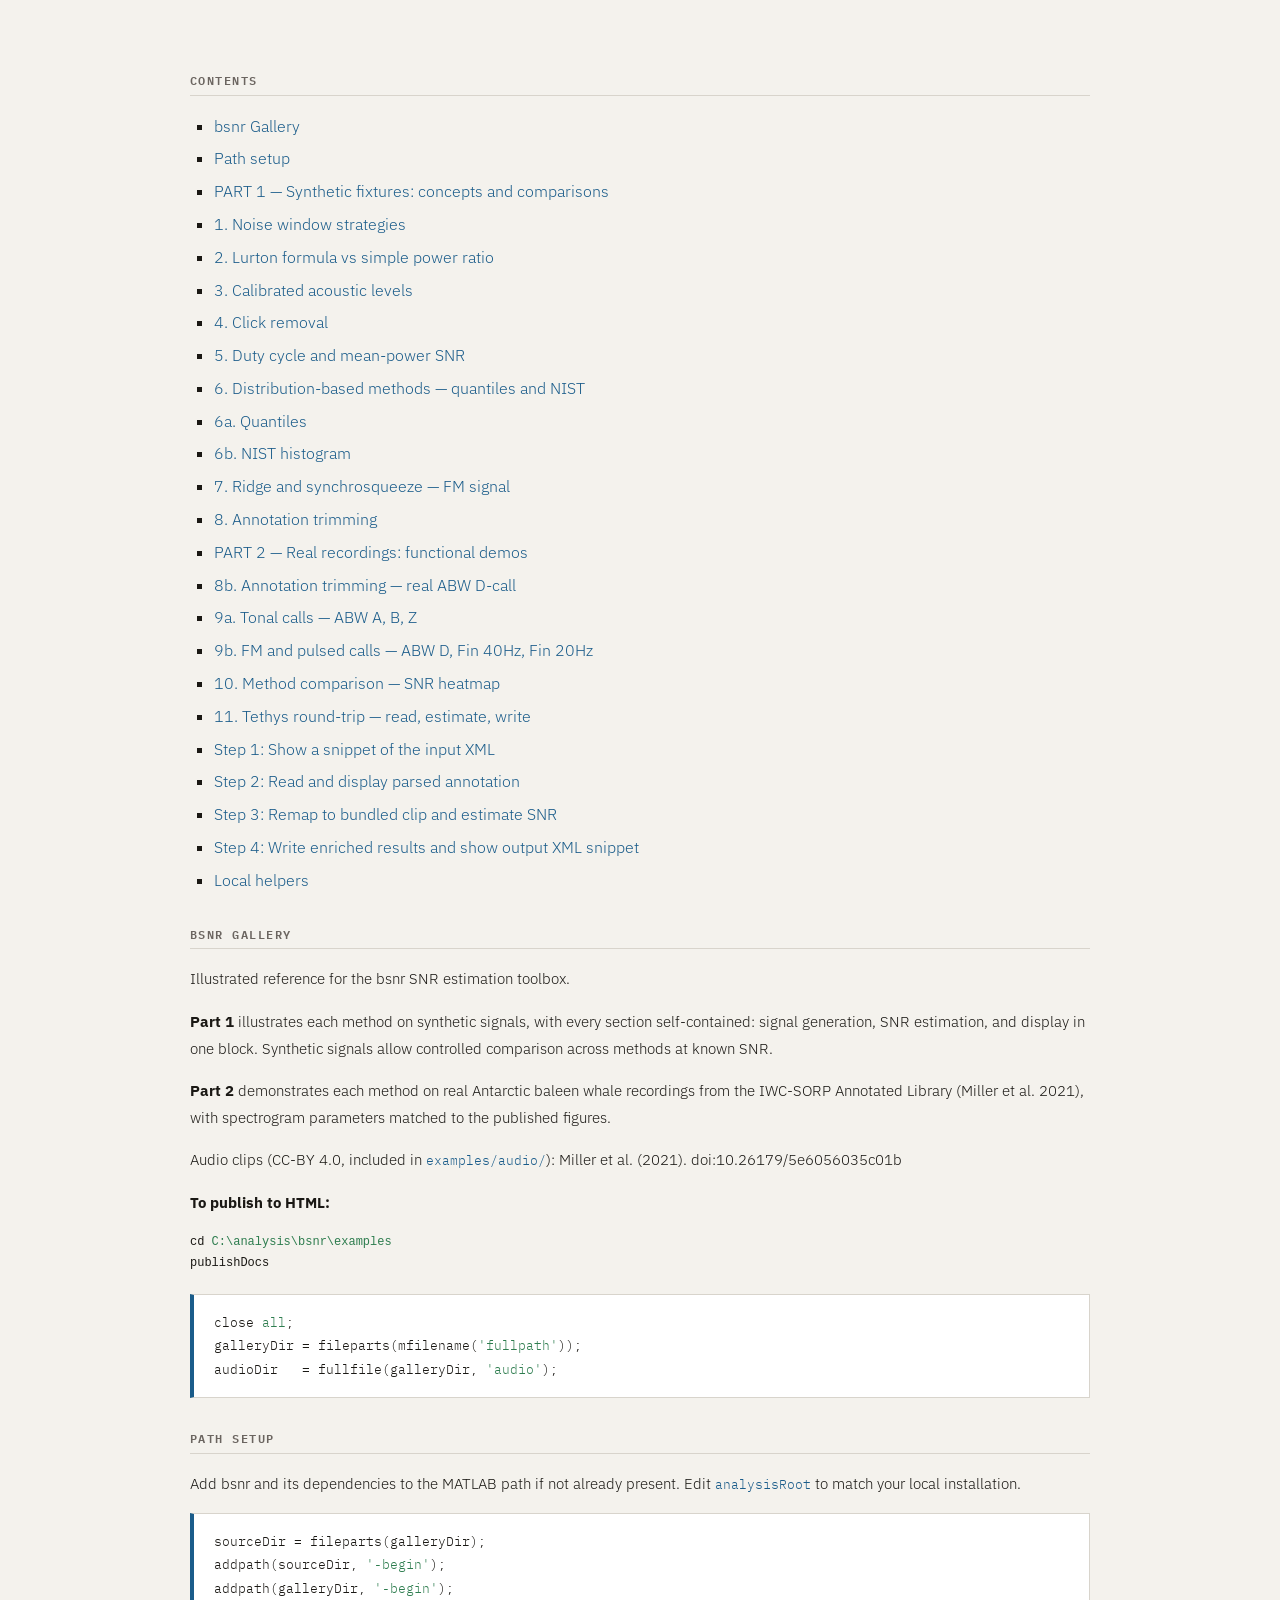
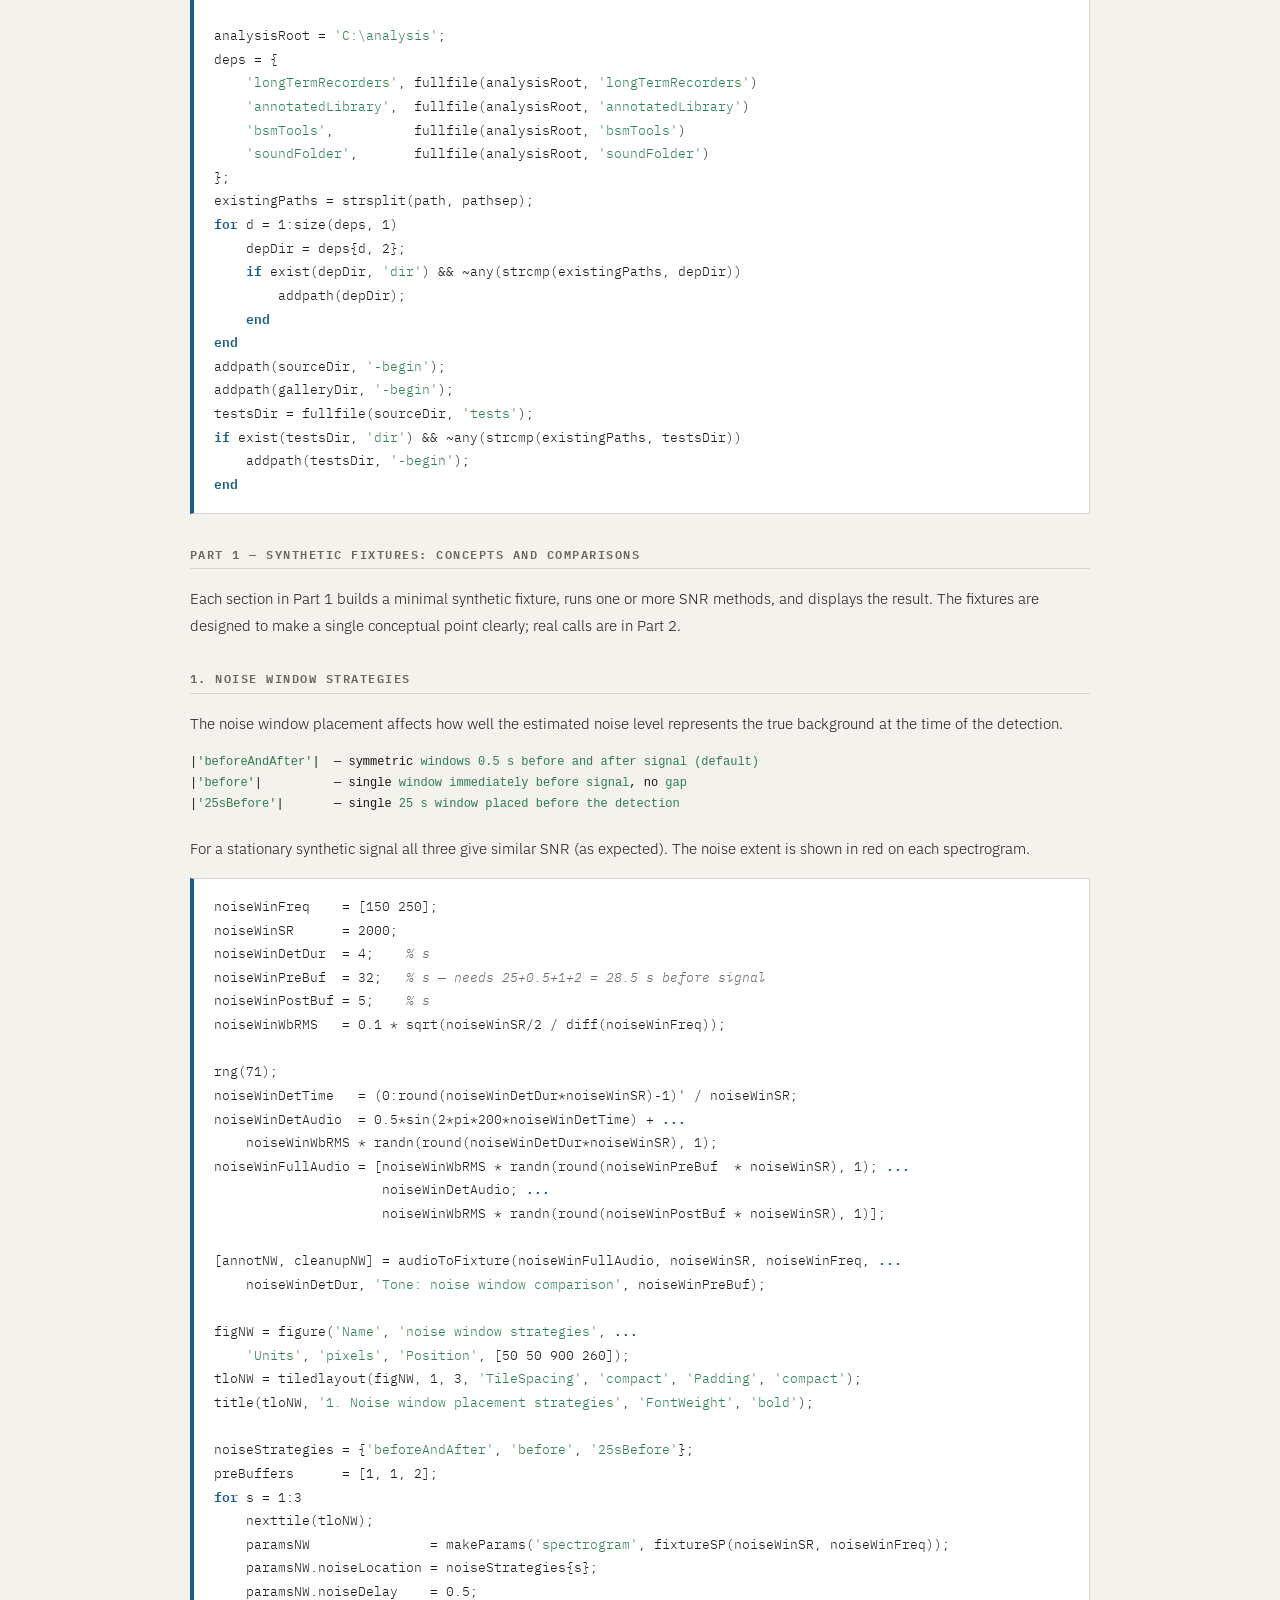
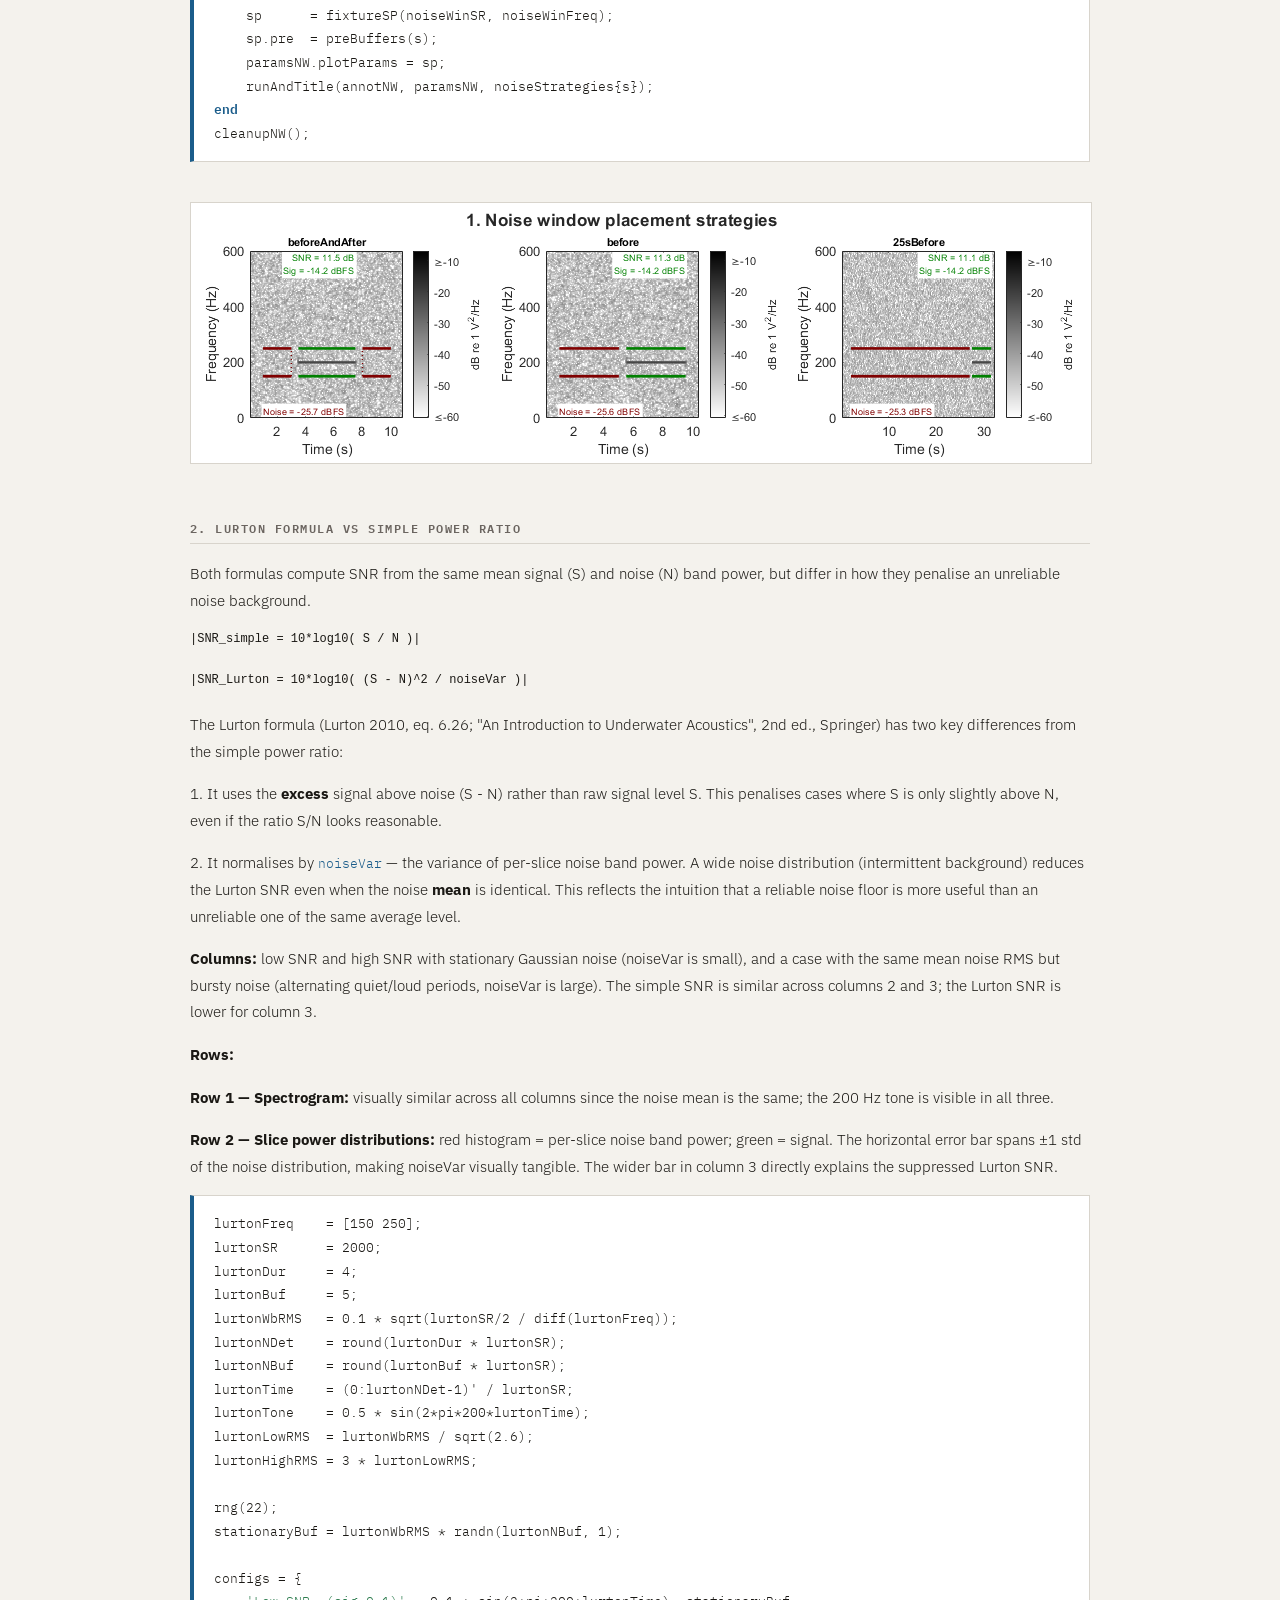
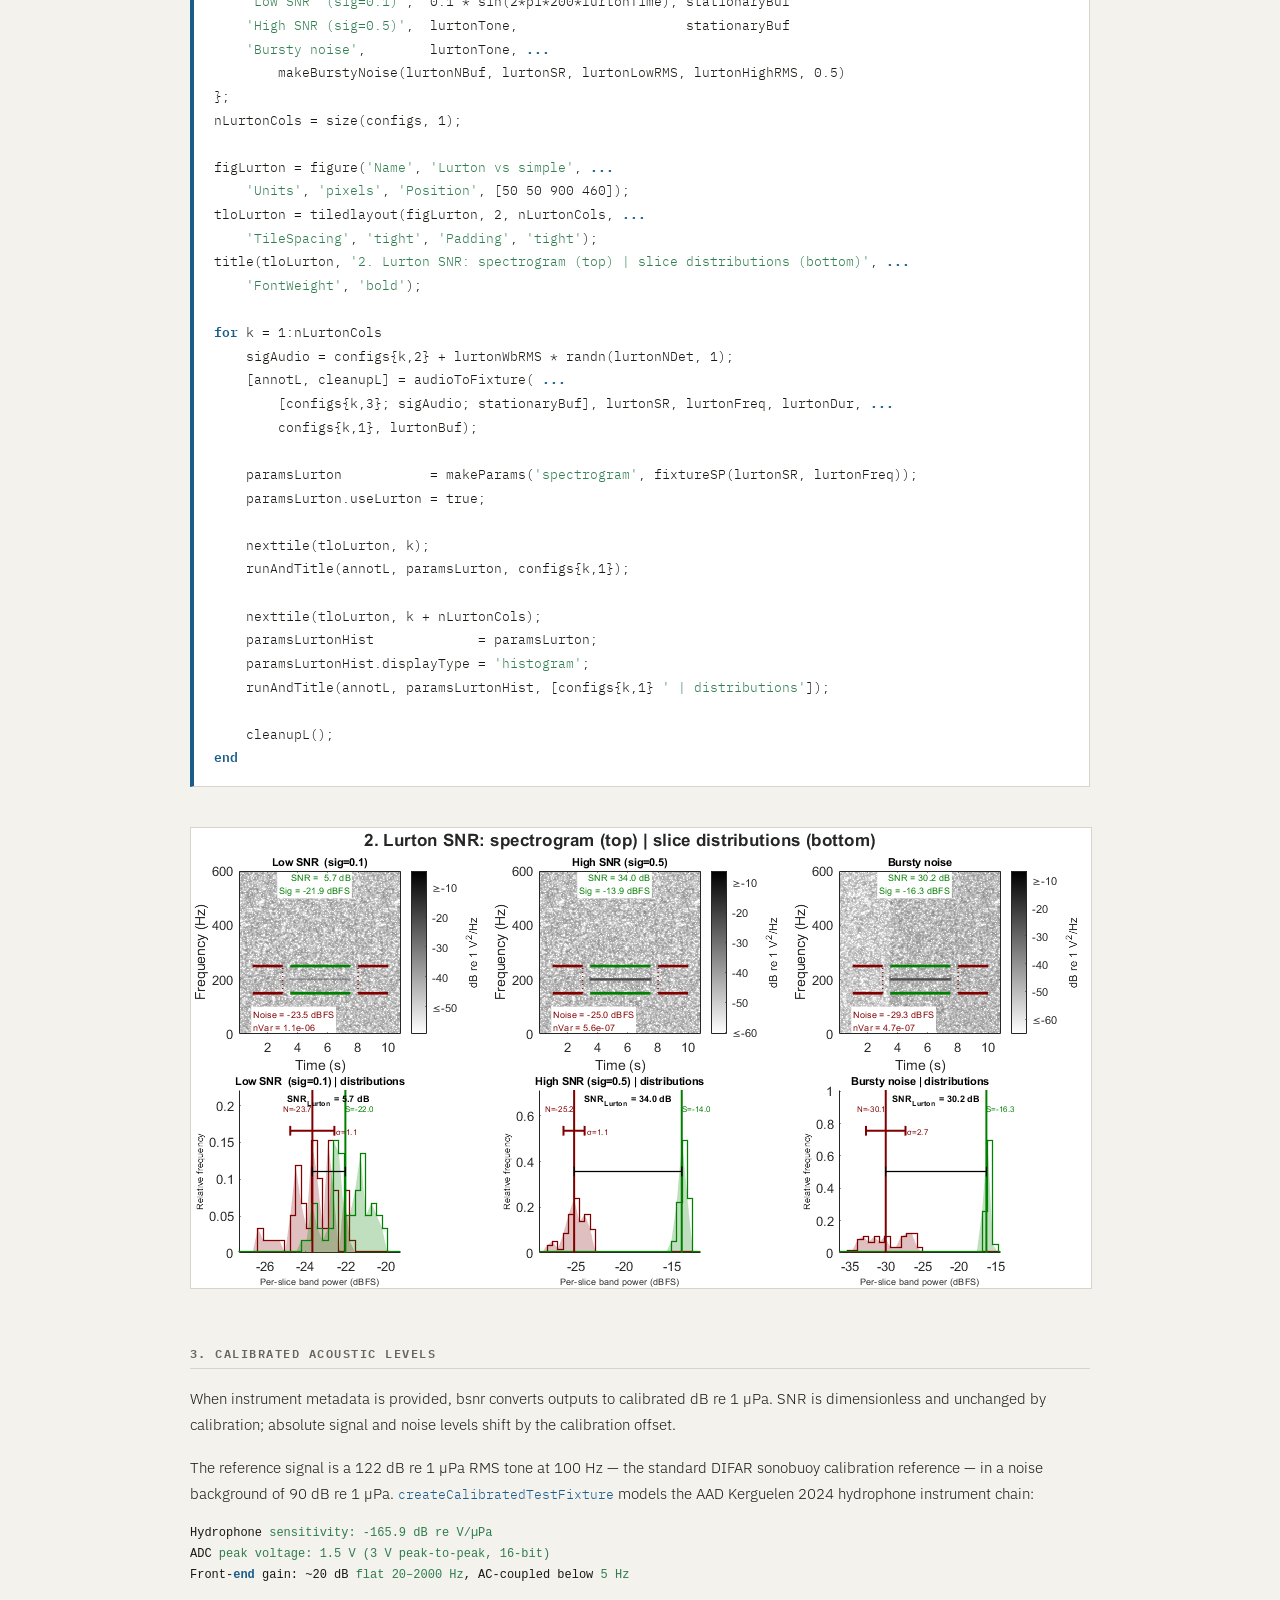
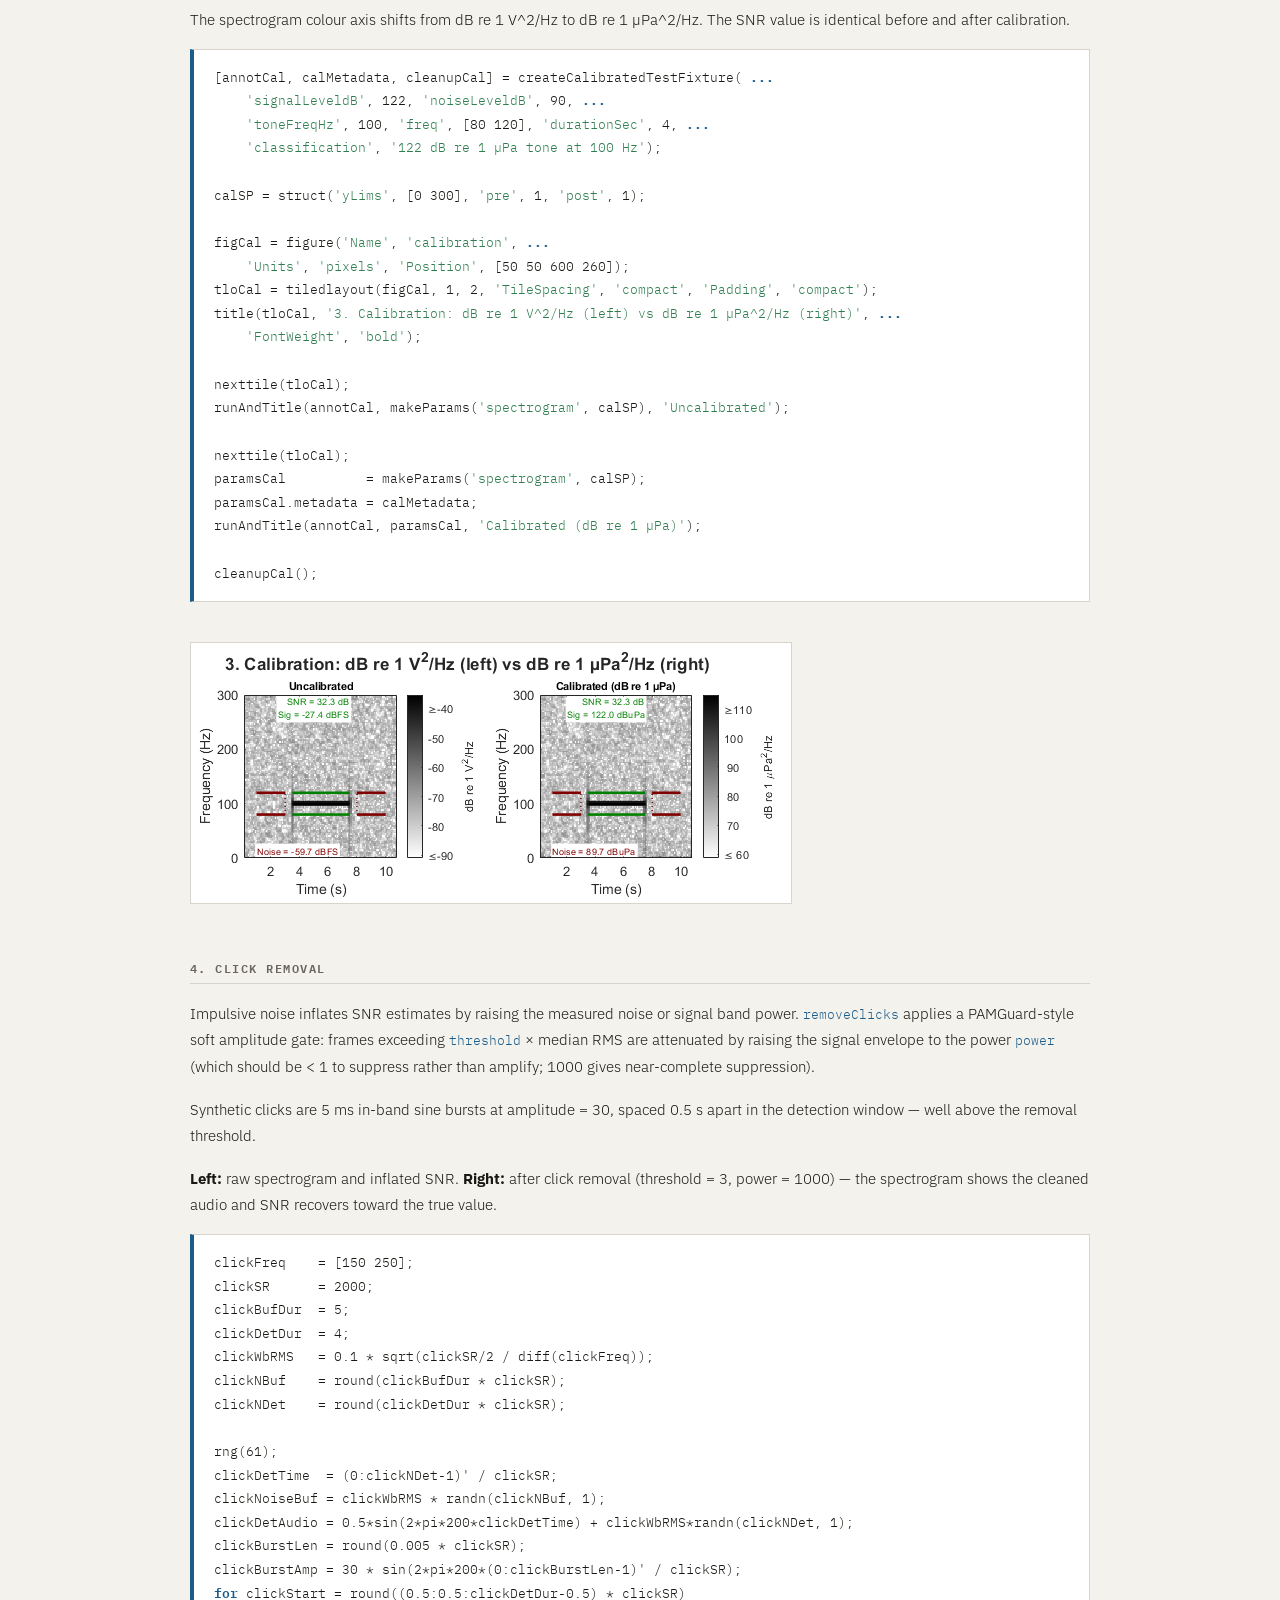
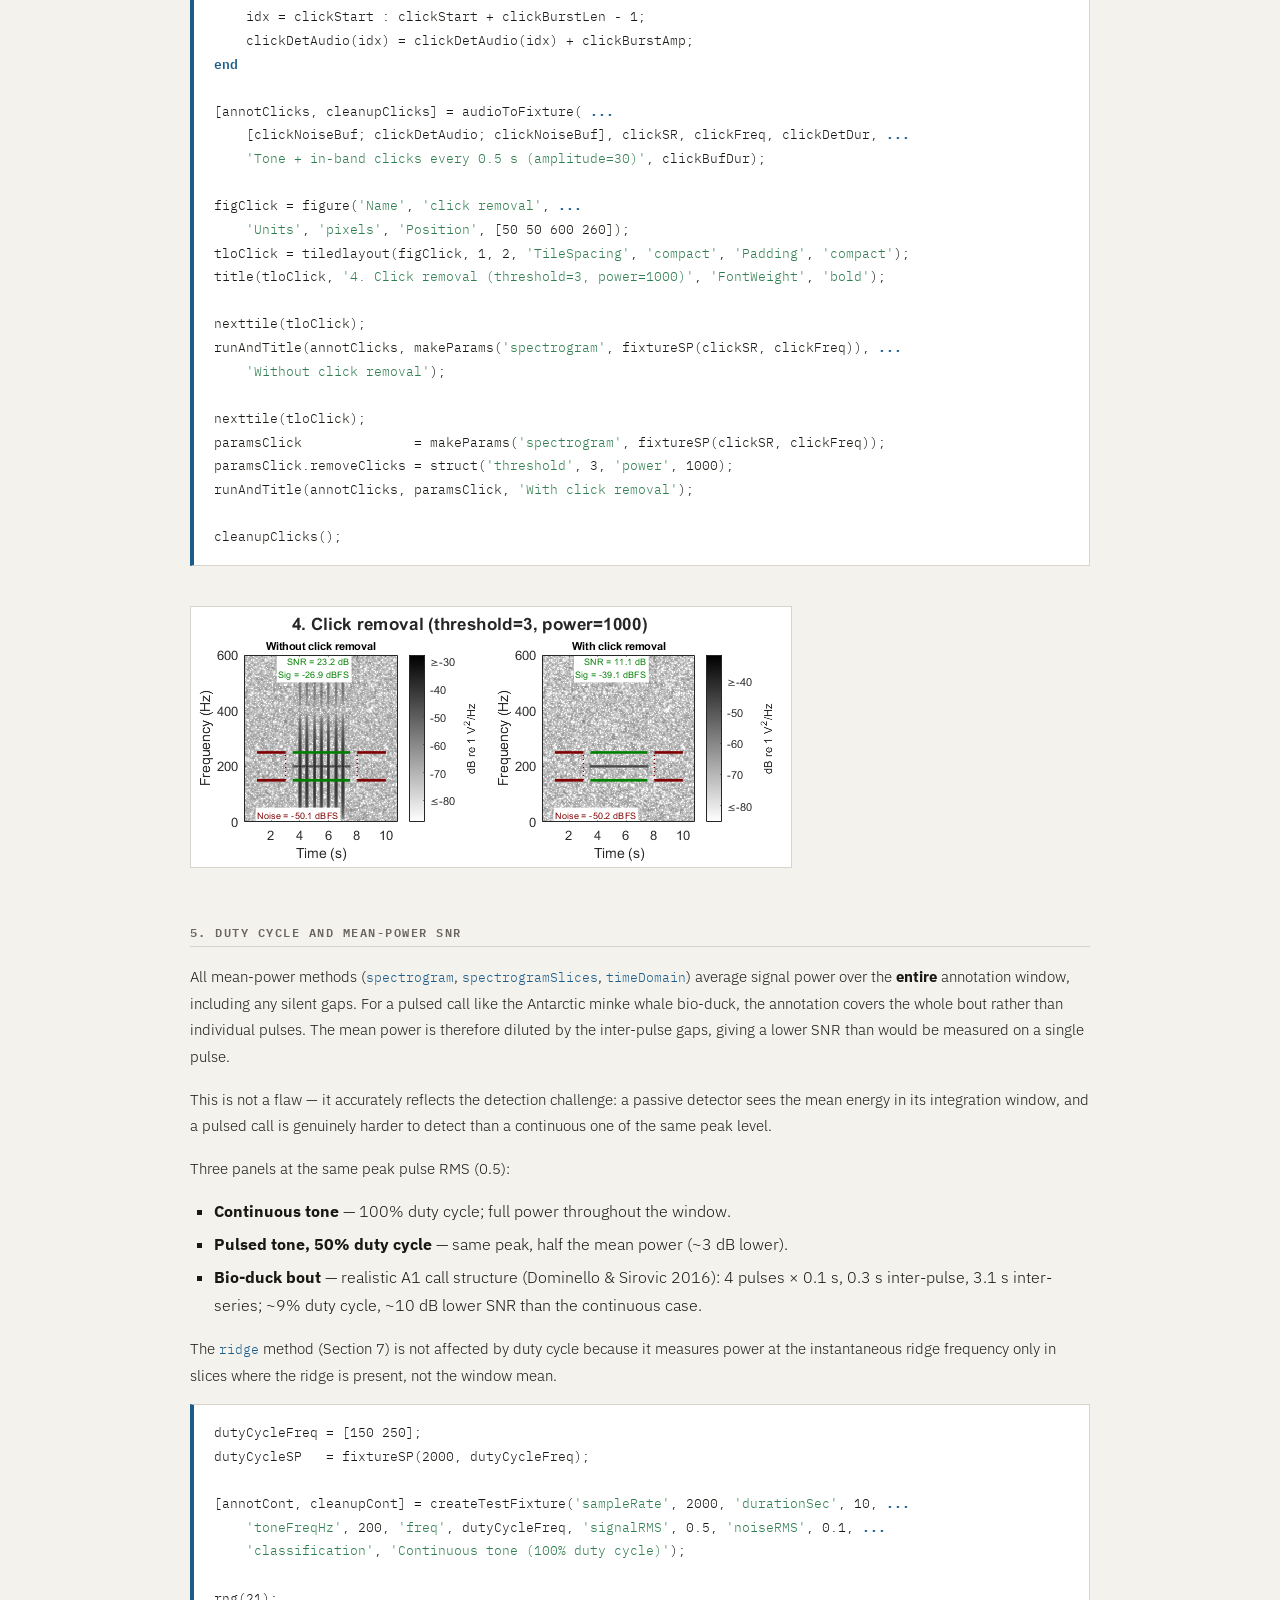
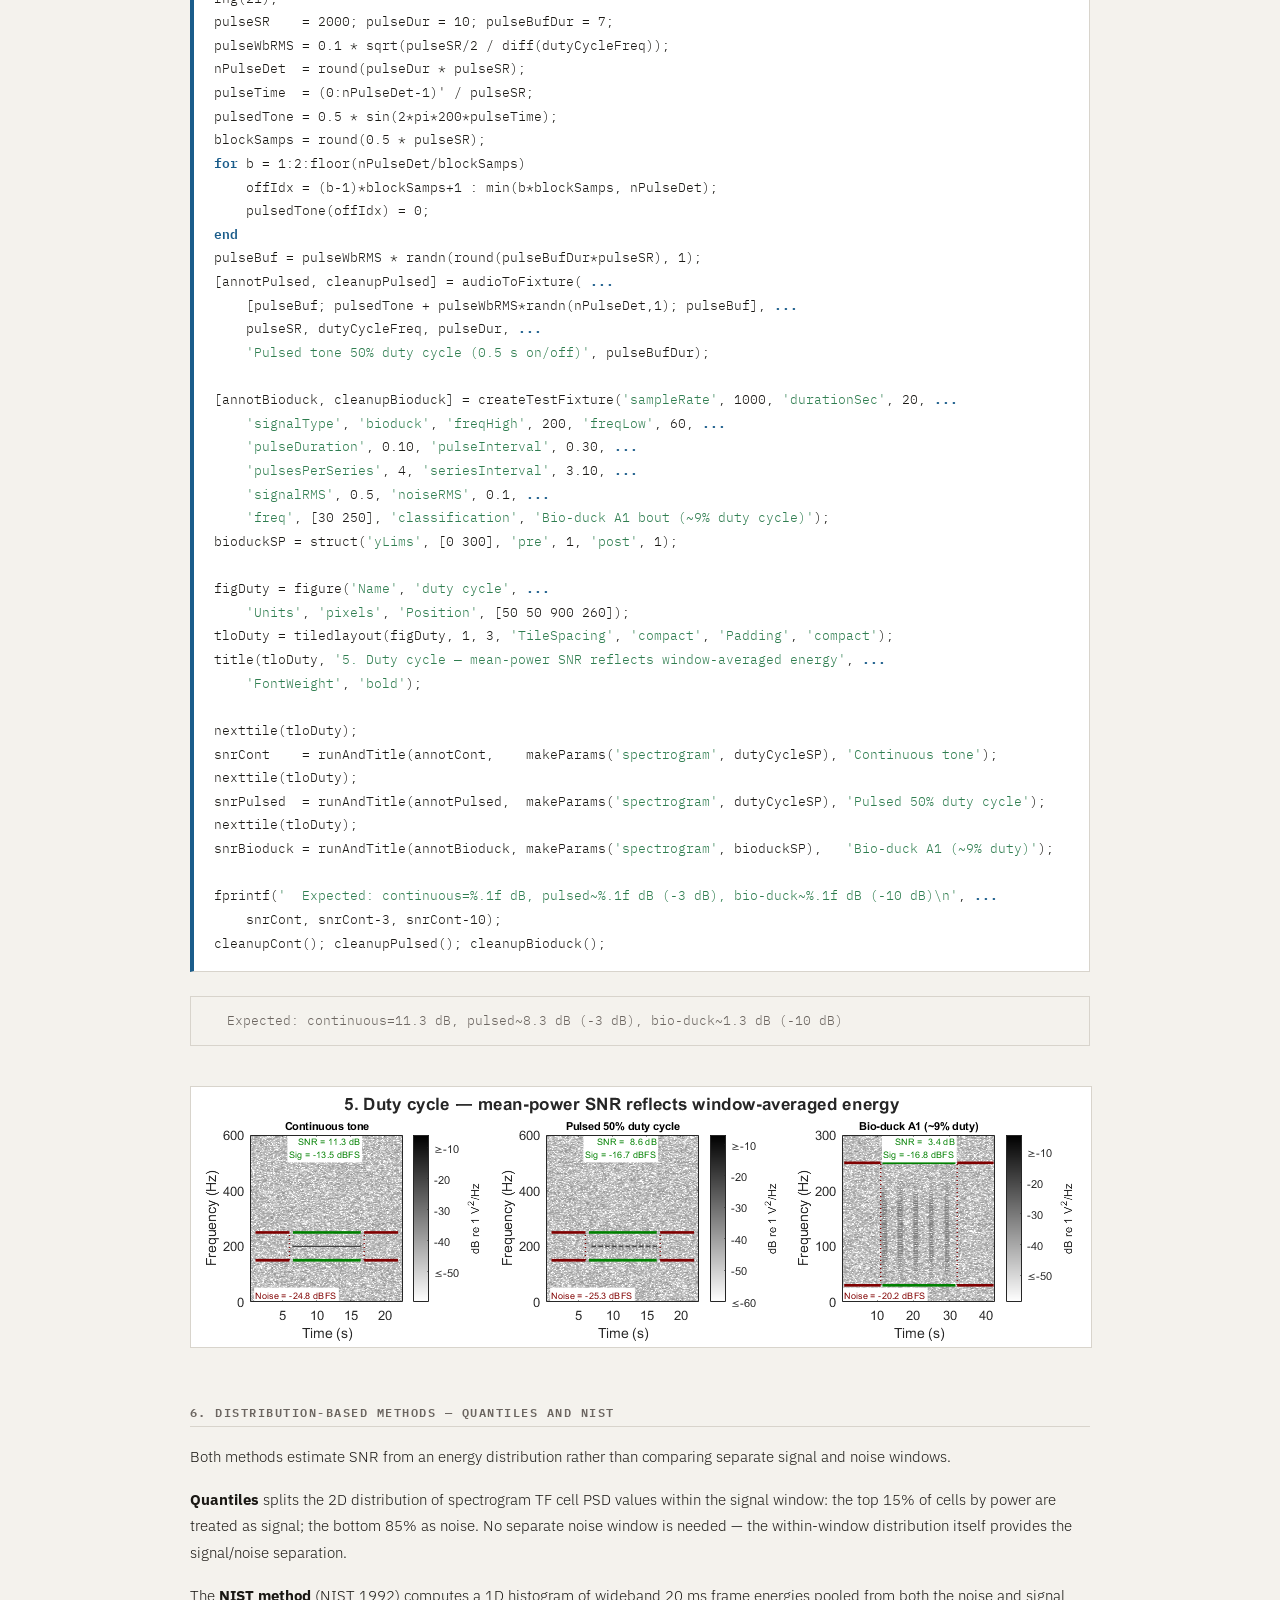
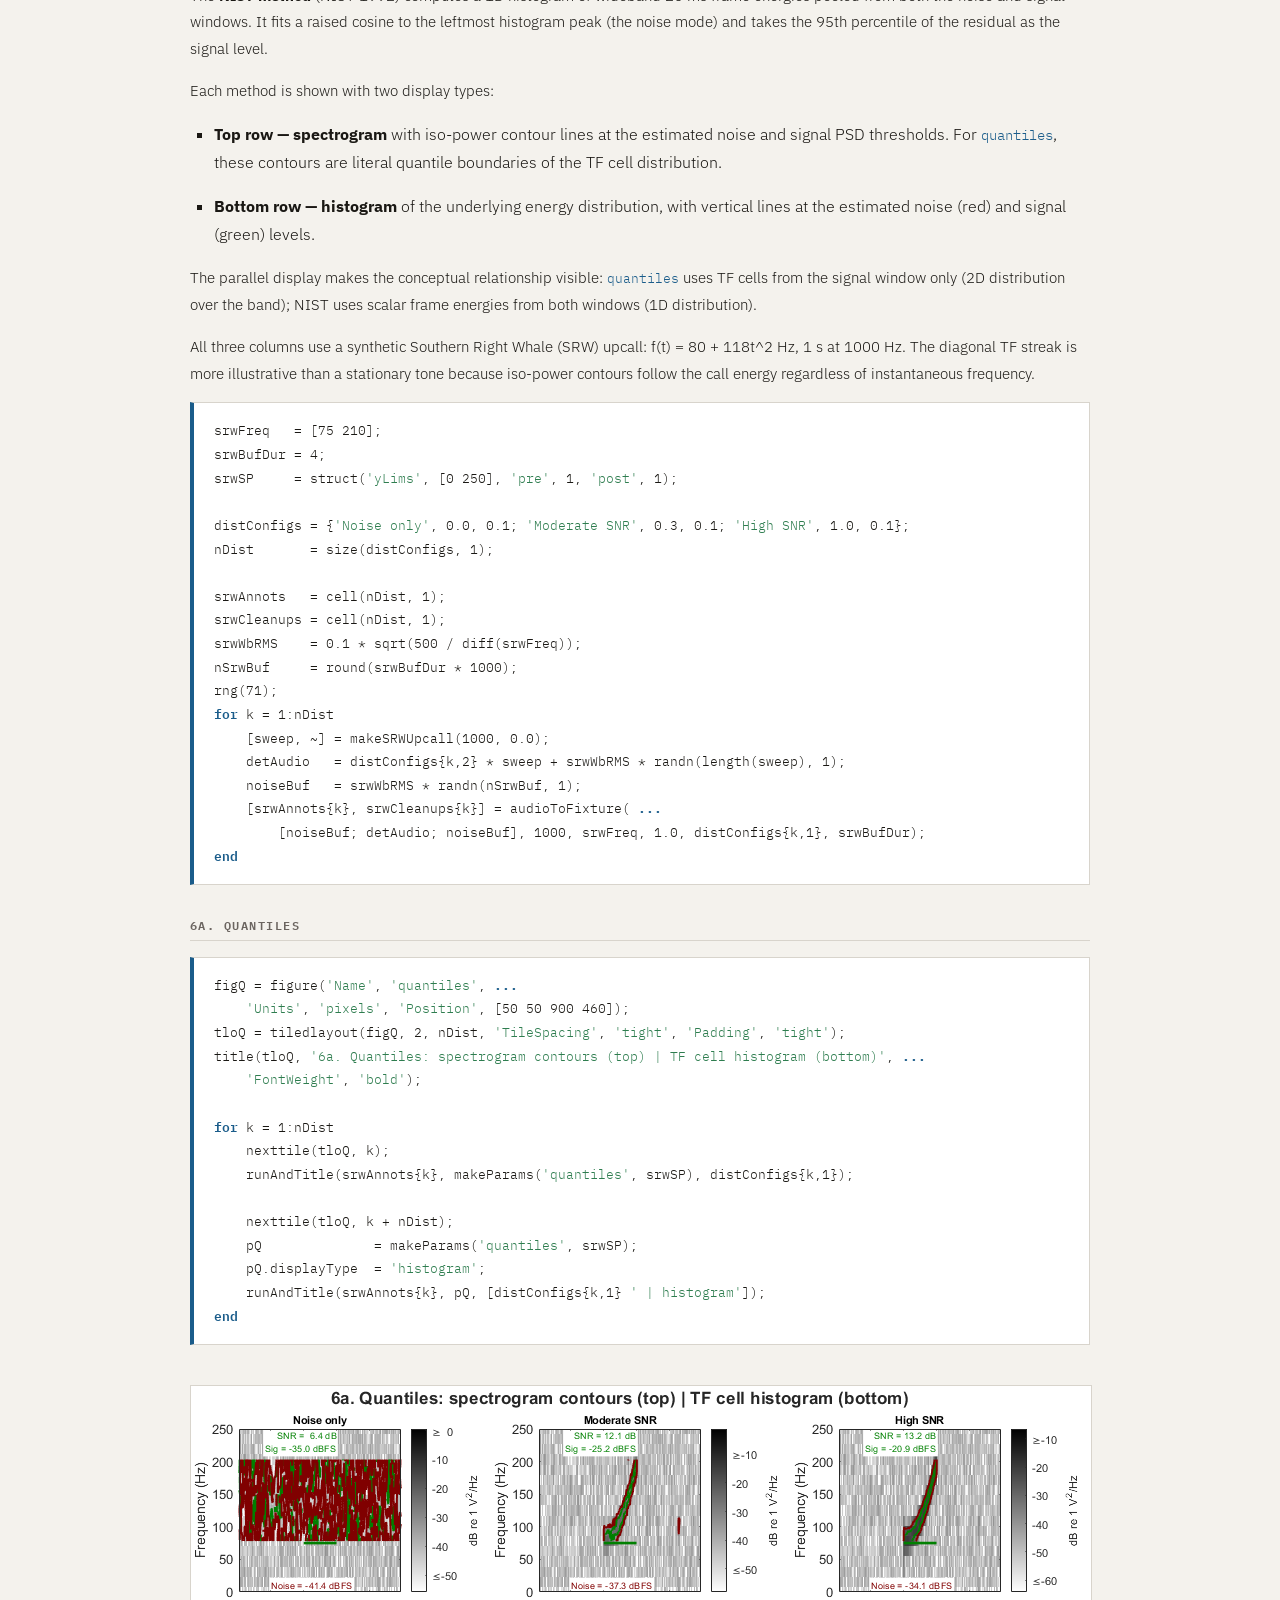
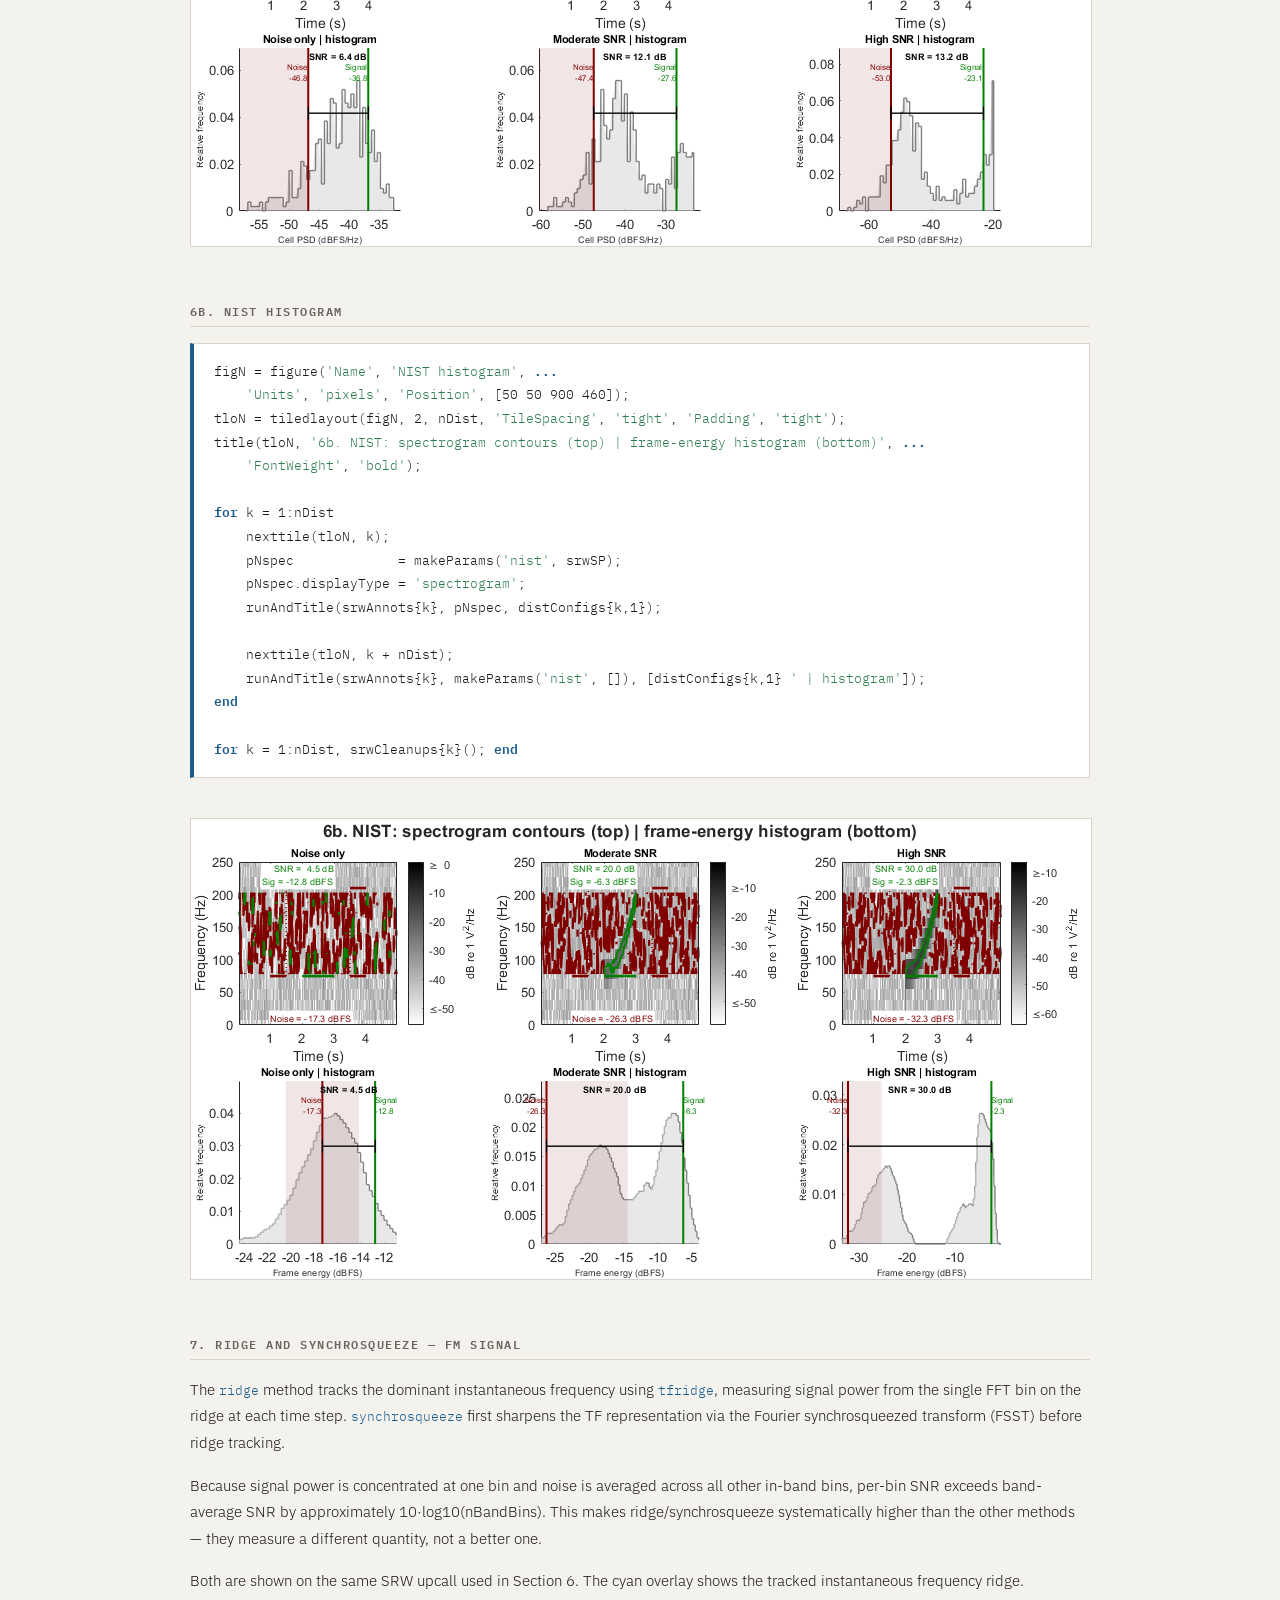
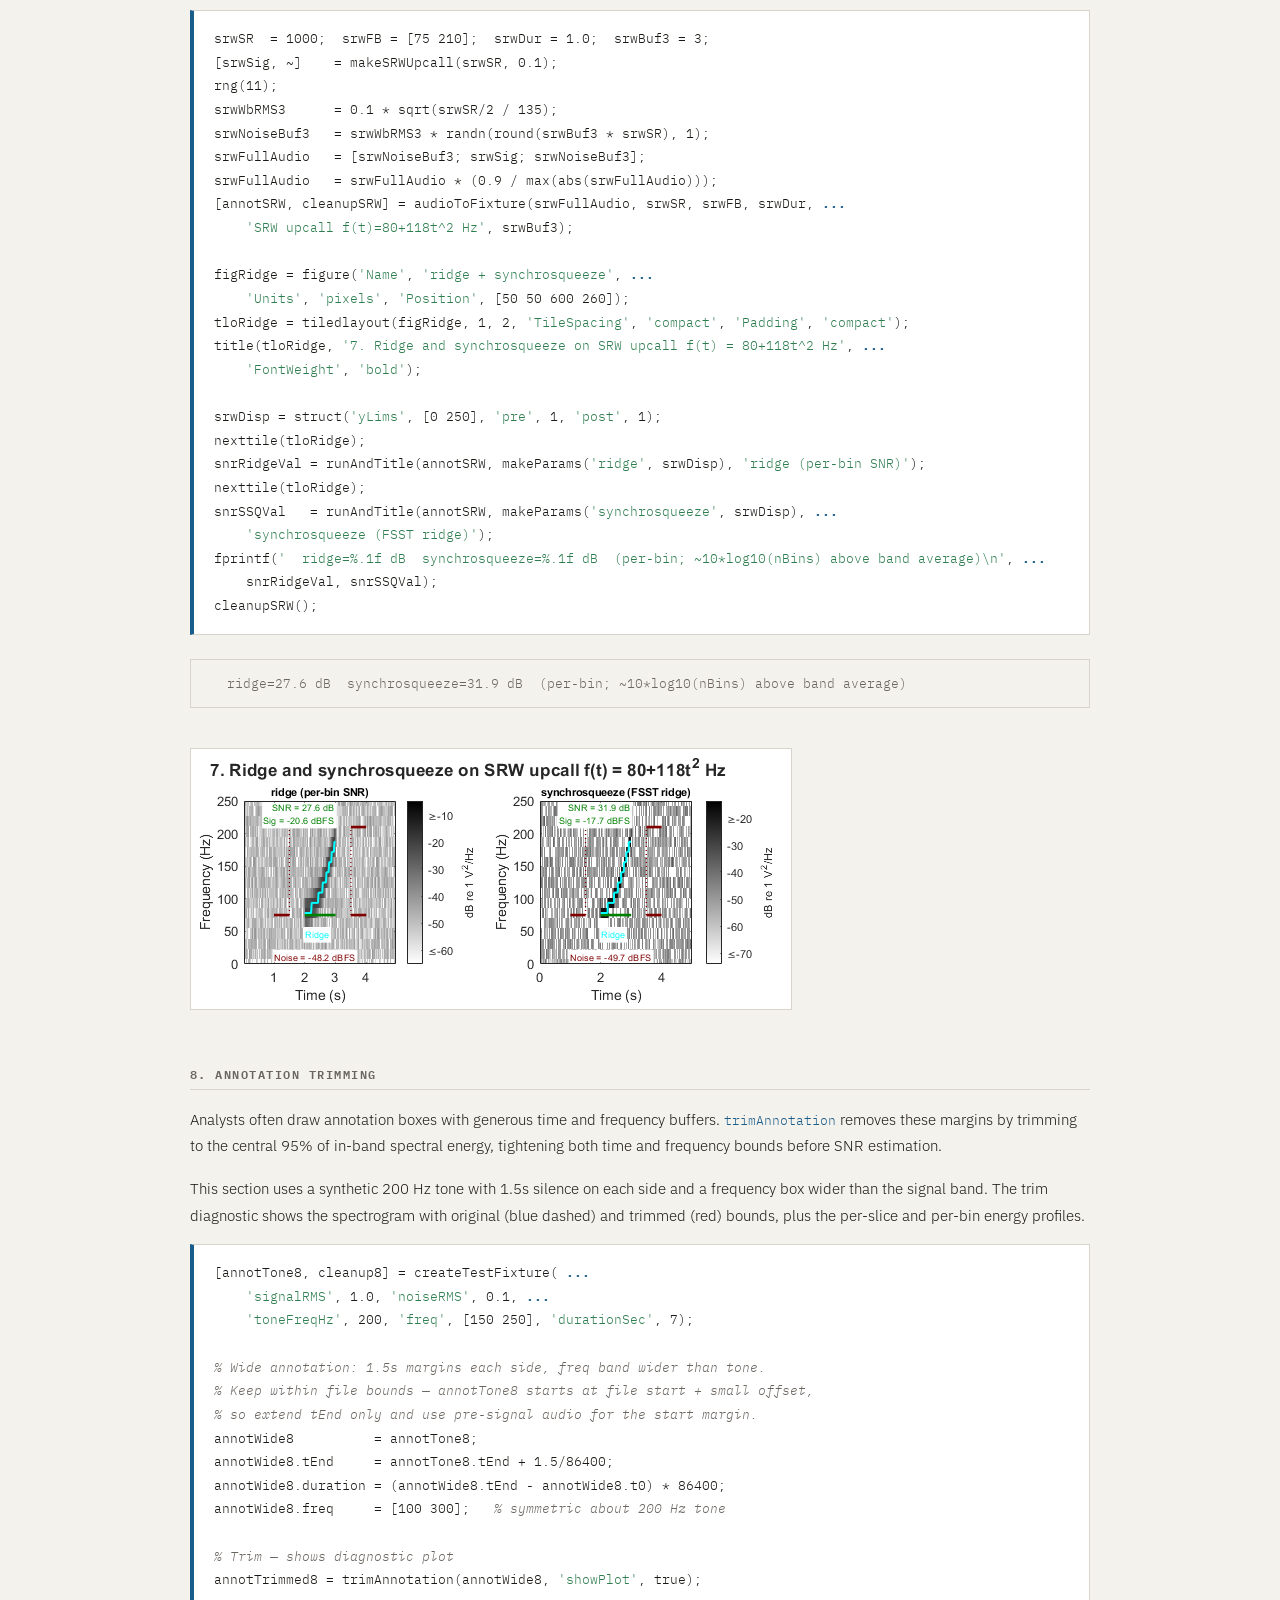
==== commit 3d45fbfe: "Add parallel processing guide and supporting changes examples/snr_parallel_guide_casey2019.m: - 5-se" ====
--- a/docs/bsnr_gallery.html
+++ b/docs/bsnr_gallery.html
@@ -6,7 +6,7 @@
    <!--
 This HTML was auto-generated from MATLAB code.
 To make changes, update the MATLAB code and republish this document.
-      --><title>bsnr_gallery</title><meta name="generator" content="MATLAB 9.12"><link rel="schema.DC" href="http://purl.org/dc/elements/1.1/"><meta name="DC.date" content="2026-04-24"><meta name="DC.source" content="bsnr_gallery.m"><style type="text/css">
+      --><title>bsnr_gallery</title><meta name="generator" content="MATLAB 9.12"><link rel="schema.DC" href="http://purl.org/dc/elements/1.1/"><meta name="DC.date" content="2026-04-27"><meta name="DC.source" content="bsnr_gallery.m"><style type="text/css">
 html,body,div,span,applet,object,iframe,h1,h2,h3,h4,h5,h6,p,blockquote,pre,a,abbr,acronym,address,big,cite,code,del,dfn,em,font,img,ins,kbd,q,s,samp,small,strike,strong,tt,var,b,u,i,center,dl,dt,dd,ol,ul,li,fieldset,form,label,legend,table,caption,tbody,tfoot,thead,tr,th,td{margin:0;padding:0;border:0;outline:0;font-size:100%;vertical-align:baseline;background:transparent}body{line-height:1}ol,ul{list-style:none}blockquote,q{quotes:none}blockquote:before,blockquote:after,q:before,q:after{content:'';content:none}:focus{outine:0}ins{text-decoration:none}del{text-decoration:line-through}table{border-collapse:collapse;border-spacing:0}
 
 html { min-height:100%; margin-bottom:1px; }
@@ -69,7 +69,7 @@
 
   </style>
 <link rel="stylesheet" href="bsnr.css">
-</head><body><div class="content"><h2>Contents</h2><div><ul><li><a href="#1">bsnr Gallery</a></li><li><a href="#2">Path setup</a></li><li><a href="#3">PART 1 &#8212; Synthetic fixtures: concepts and comparisons</a></li><li><a href="#4">1. Noise window strategies</a></li><li><a href="#5">2. Lurton formula vs simple power ratio</a></li><li><a href="#6">3. Calibrated acoustic levels</a></li><li><a href="#7">4. Click removal</a></li><li><a href="#8">5. Duty cycle and mean-power SNR</a></li><li><a href="#9">6. Distribution-based methods &#8212; quantiles and NIST</a></li><li><a href="#10">6a. Quantiles</a></li><li><a href="#11">6b. NIST histogram</a></li><li><a href="#12">7. Ridge and synchrosqueeze &#8212; FM signal</a></li><li><a href="#13">8. Annotation trimming</a></li><li><a href="#14">PART 2 &#8212; Real recordings: functional demos</a></li><li><a href="#15">8b. Annotation trimming &#8212; real ABW D-call</a></li><li><a href="#16">9a. Tonal calls &#8212; ABW A, B, Z</a></li><li><a href="#17">9b. FM and pulsed calls &#8212; ABW D, Fin 40Hz, Fin 20Hz</a></li><li><a href="#18">10. Method comparison &#8212; SNR heatmap</a></li><li><a href="#19">11. Tethys round-trip &#8212; read, estimate, write</a></li><li><a href="#20">Local helpers</a></li></ul></div><h2 id="1">bsnr Gallery</h2><p>Illustrated reference for the bsnr SNR estimation toolbox.</p><p><b>Part 1</b> illustrates each method on synthetic signals, with every section self-contained: signal generation, SNR estimation, and display in one block. Synthetic signals allow controlled comparison across methods at known SNR.</p><p><b>Part 2</b> demonstrates each method on real Antarctic baleen whale recordings from the IWC-SORP Annotated Library (Miller et al. 2021), with spectrogram parameters matched to the published figures.</p><p>Audio clips (CC-BY 4.0, included in <tt>examples/audio/</tt>): Miller et al. (2021). doi:10.26179/5e6056035c01b</p><p><b>To publish to HTML:</b></p><pre class="language-matlab">cd <span class="string">C:\analysis\bsnr\examples</span>
+</head><body><div class="content"><h2>Contents</h2><div><ul><li><a href="#1">bsnr Gallery</a></li><li><a href="#2">Path setup</a></li><li><a href="#3">PART 1 &#8212; Synthetic fixtures: concepts and comparisons</a></li><li><a href="#4">1. Noise window strategies</a></li><li><a href="#5">2. Lurton formula vs simple power ratio</a></li><li><a href="#6">3. Calibrated acoustic levels</a></li><li><a href="#7">4. Click removal</a></li><li><a href="#8">5. Duty cycle and mean-power SNR</a></li><li><a href="#9">6. Distribution-based methods &#8212; quantiles and NIST</a></li><li><a href="#10">6a. Quantiles</a></li><li><a href="#11">6b. NIST histogram</a></li><li><a href="#12">7. Ridge and synchrosqueeze &#8212; FM signal</a></li><li><a href="#13">8. Annotation trimming</a></li><li><a href="#14">PART 2 &#8212; Real recordings: functional demos</a></li><li><a href="#15">8b. Annotation trimming &#8212; real ABW D-call</a></li><li><a href="#16">9a. Tonal calls &#8212; ABW A, B, Z</a></li><li><a href="#17">9b. FM and pulsed calls &#8212; ABW D, Fin 40Hz, Fin 20Hz</a></li><li><a href="#18">10. Method comparison &#8212; SNR heatmap</a></li><li><a href="#19">11. Tethys round-trip &#8212; read, estimate, write</a></li><li><a href="#21">Step 1: Show a snippet of the input XML</a></li><li><a href="#22">Step 2: Read and display parsed annotation</a></li><li><a href="#23">Step 3: Remap to bundled clip and estimate SNR</a></li><li><a href="#24">Step 4: Write enriched results and show output XML snippet</a></li><li><a href="#26">Local helpers</a></li></ul></div><h2 id="1">bsnr Gallery</h2><p>Illustrated reference for the bsnr SNR estimation toolbox.</p><p><b>Part 1</b> illustrates each method on synthetic signals, with every section self-contained: signal generation, SNR estimation, and display in one block. Synthetic signals allow controlled comparison across methods at known SNR.</p><p><b>Part 2</b> demonstrates each method on real Antarctic baleen whale recordings from the IWC-SORP Annotated Library (Miller et al. 2021), with spectrogram parameters matched to the published figures.</p><p>Audio clips (CC-BY 4.0, included in <tt>examples/audio/</tt>): Miller et al. (2021). doi:10.26179/5e6056035c01b</p><p><b>To publish to HTML:</b></p><pre class="language-matlab">cd <span class="string">C:\analysis\bsnr\examples</span>
 publishDocs
 </pre><pre class="codeinput">close <span class="string">all</span>;
 galleryDir = fileparts(mfilename(<span class="string">'fullpath'</span>));
@@ -188,30 +188,6 @@
 
     cleanupL();
 <span class="keyword">end</span>
-</pre><pre class="codeoutput">SNR analysis started:  24-Apr-2026 14:34:50
-1 annotations to process (serial)
-1/1 completed in 0.1 s
-SNR analysis completed: 24-Apr-2026 14:34:50
-SNR analysis started:  24-Apr-2026 14:34:50
-1 annotations to process (serial)
-1/1 completed in 0.0 s
-SNR analysis completed: 24-Apr-2026 14:34:50
-SNR analysis started:  24-Apr-2026 14:34:50
-1 annotations to process (serial)
-1/1 completed in 0.1 s
-SNR analysis completed: 24-Apr-2026 14:34:50
-SNR analysis started:  24-Apr-2026 14:34:50
-1 annotations to process (serial)
-1/1 completed in 0.0 s
-SNR analysis completed: 24-Apr-2026 14:34:50
-SNR analysis started:  24-Apr-2026 14:34:50
-1 annotations to process (serial)
-1/1 completed in 0.1 s
-SNR analysis completed: 24-Apr-2026 14:34:51
-SNR analysis started:  24-Apr-2026 14:34:51
-1 annotations to process (serial)
-1/1 completed in 0.0 s
-SNR analysis completed: 24-Apr-2026 14:34:51
 </pre><img vspace="5" hspace="5" src="bsnr_gallery_02.png" alt=""> <h2 id="6">3. Calibrated acoustic levels</h2><p>When instrument metadata is provided, bsnr converts outputs to calibrated dB re 1 &micro;Pa. SNR is dimensionless and unchanged by calibration; absolute signal and noise levels shift by the calibration offset.</p><p>The reference signal is a 122 dB re 1 &micro;Pa RMS tone at 100 Hz &#8212; the standard DIFAR sonobuoy calibration reference &#8212; in a noise background of 90 dB re 1 &micro;Pa. <tt>createCalibratedTestFixture</tt> models the AAD Kerguelen 2024 hydrophone instrument chain:</p><pre class="language-matlab">Hydrophone <span class="string">sensitivity:</span> <span class="string">-165.9</span> <span class="string">dB</span> <span class="string">re</span> <span class="string">V/&micro;Pa</span>
 ADC <span class="string">peak</span> <span class="string">voltage:</span> <span class="string">1.5</span> <span class="string">V</span> <span class="string">(3 V peak-to-peak, 16-bit)</span>
 Front-<span class="keyword">end</span> gain: ~20 dB <span class="string">flat</span> <span class="string">20&#8211;2000</span> <span class="string">Hz</span>, AC-coupled below <span class="string">5</span> <span class="string">Hz</span>
@@ -237,14 +213,6 @@
 runAndTitle(annotCal, paramsCal, <span class="string">'Calibrated (dB re 1 &micro;Pa)'</span>);
 
 cleanupCal();
-</pre><pre class="codeoutput">SNR analysis started:  24-Apr-2026 14:34:51
-1 annotations to process (serial)
-1/1 completed in 0.1 s
-SNR analysis completed: 24-Apr-2026 14:34:51
-SNR analysis started:  24-Apr-2026 14:34:51
-1 annotations to process (serial)
-1/1 completed in 0.1 s
-SNR analysis completed: 24-Apr-2026 14:34:51
 </pre><img vspace="5" hspace="5" src="bsnr_gallery_03.png" alt=""> <h2 id="7">4. Click removal</h2><p>Impulsive noise inflates SNR estimates by raising the measured noise or signal band power. <tt>removeClicks</tt> applies a PAMGuard-style soft amplitude gate: frames exceeding <tt>threshold</tt> &times; median RMS are attenuated by raising the signal envelope to the power <tt>power</tt> (which should be &lt; 1 to suppress rather than amplify; 1000 gives near-complete suppression).</p><p>Synthetic clicks are 5 ms in-band sine bursts at amplitude = 30, spaced 0.5 s apart in the detection window &#8212; well above the removal threshold.</p><p><b>Left:</b> raw spectrogram and inflated SNR. <b>Right:</b> after click removal (threshold = 3, power = 1000) &#8212; the spectrogram shows the cleaned audio and SNR recovers toward the true value.</p><pre class="codeinput">clickFreq    = [150 250];
 clickSR      = 2000;
 clickBufDur  = 5;
@@ -283,14 +251,6 @@
 runAndTitle(annotClicks, paramsClick, <span class="string">'With click removal'</span>);
 
 cleanupClicks();
-</pre><pre class="codeoutput">SNR analysis started:  24-Apr-2026 14:34:51
-1 annotations to process (serial)
-1/1 completed in 0.1 s
-SNR analysis completed: 24-Apr-2026 14:34:52
-SNR analysis started:  24-Apr-2026 14:34:52
-1 annotations to process (serial)
-1/1 completed in 0.1 s
-SNR analysis completed: 24-Apr-2026 14:34:52
 </pre><img vspace="5" hspace="5" src="bsnr_gallery_04.png" alt=""> <h2 id="8">5. Duty cycle and mean-power SNR</h2><p>All mean-power methods (<tt>spectrogram</tt>, <tt>spectrogramSlices</tt>, <tt>timeDomain</tt>) average signal power over the <b>entire</b> annotation window, including any silent gaps. For a pulsed call like the Antarctic minke whale bio-duck, the annotation covers the whole bout rather than individual pulses. The mean power is therefore diluted by the inter-pulse gaps, giving a lower SNR than would be measured on a single pulse.</p><p>This is not a flaw &#8212; it accurately reflects the detection challenge: a passive detector sees the mean energy in its integration window, and a pulsed call is genuinely harder to detect than a continuous one of the same peak level.</p><p>Three panels at the same peak pulse RMS (0.5):</p><div><ul><li><b>Continuous tone</b> &#8212; 100% duty cycle; full power throughout the window.</li><li><b>Pulsed tone, 50% duty cycle</b> &#8212; same peak, half the mean power (~3 dB lower).</li><li><b>Bio-duck bout</b> &#8212; realistic A1 call structure (Dominello &amp; Sirovic 2016):   4 pulses &times; 0.1 s, 0.3 s inter-pulse, 3.1 s inter-series;   ~9% duty cycle, ~10 dB lower SNR than the continuous case.</li></ul></div><p>The <tt>ridge</tt> method (Section 7) is not affected by duty cycle because it measures power at the instantaneous ridge frequency only in slices where the ridge is present, not the window mean.</p><pre class="codeinput">dutyCycleFreq = [150 250];
 dutyCycleSP   = fixtureSP(2000, dutyCycleFreq);
 
@@ -339,19 +299,7 @@
 fprintf(<span class="string">'  Expected: continuous=%.1f dB, pulsed~%.1f dB (-3 dB), bio-duck~%.1f dB (-10 dB)\n'</span>, <span class="keyword">...</span>
     snrCont, snrCont-3, snrCont-10);
 cleanupCont(); cleanupPulsed(); cleanupBioduck();
-</pre><pre class="codeoutput">SNR analysis started:  24-Apr-2026 14:34:52
-1 annotations to process (serial)
-1/1 completed in 0.1 s
-SNR analysis completed: 24-Apr-2026 14:34:52
-SNR analysis started:  24-Apr-2026 14:34:52
-1 annotations to process (serial)
-1/1 completed in 0.1 s
-SNR analysis completed: 24-Apr-2026 14:34:52
-SNR analysis started:  24-Apr-2026 14:34:52
-1 annotations to process (serial)
-1/1 completed in 0.1 s
-SNR analysis completed: 24-Apr-2026 14:34:52
-  Expected: continuous=11.3 dB, pulsed~8.3 dB (-3 dB), bio-duck~1.3 dB (-10 dB)
+</pre><pre class="codeoutput">  Expected: continuous=11.3 dB, pulsed~8.3 dB (-3 dB), bio-duck~1.3 dB (-10 dB)
 </pre><img vspace="5" hspace="5" src="bsnr_gallery_05.png" alt=""> <h2 id="9">6. Distribution-based methods &#8212; quantiles and NIST</h2><p>Both methods estimate SNR from an energy distribution rather than comparing separate signal and noise windows.</p><p><b>Quantiles</b> splits the 2D distribution of spectrogram TF cell PSD values within the signal window: the top 15% of cells by power are treated as signal; the bottom 85% as noise. No separate noise window is needed &#8212; the within-window distribution itself provides the signal/noise separation.</p><p>The <b>NIST method</b> (NIST 1992) computes a 1D histogram of wideband 20 ms frame energies pooled from both the noise and signal windows. It fits a raised cosine to the leftmost histogram peak (the noise mode) and takes the 95th percentile of the residual as the signal level.</p><p>Each method is shown with two display types:</p><div><ul><li><b>Top row &#8212; spectrogram</b> with iso-power contour lines at the estimated   noise and signal PSD thresholds. For <tt>quantiles</tt>, these contours are   literal quantile boundaries of the TF cell distribution.</li></ul></div><div><ul><li><b>Bottom row &#8212; histogram</b> of the underlying energy distribution, with   vertical lines at the estimated noise (red) and signal (green) levels.</li></ul></div><p>The parallel display makes the conceptual relationship visible: <tt>quantiles</tt> uses TF cells from the signal window only (2D distribution over the band); NIST uses scalar frame energies from both windows (1D distribution).</p><p>All three columns use a synthetic Southern Right Whale (SRW) upcall: f(t) = 80 + 118t^2 Hz, 1 s at 1000 Hz. The diagonal TF streak is more illustrative than a stationary tone because iso-power contours follow the call energy regardless of instantaneous frequency.</p><pre class="codeinput">srwFreq   = [75 210];
 srwBufDur = 4;
 srwSP     = struct(<span class="string">'yLims'</span>, [0 250], <span class="string">'pre'</span>, 1, <span class="string">'post'</span>, 1);
@@ -386,30 +334,6 @@
     pQ.displayType  = <span class="string">'histogram'</span>;
     runAndTitle(srwAnnots{k}, pQ, [distConfigs{k,1} <span class="string">' | histogram'</span>]);
 <span class="keyword">end</span>
-</pre><pre class="codeoutput">SNR analysis started:  24-Apr-2026 14:34:53
-1 annotations to process (serial)
-1/1 completed in 0.1 s
-SNR analysis completed: 24-Apr-2026 14:34:53
-SNR analysis started:  24-Apr-2026 14:34:53
-1 annotations to process (serial)
-1/1 completed in 0.0 s
-SNR analysis completed: 24-Apr-2026 14:34:53
-SNR analysis started:  24-Apr-2026 14:34:53
-1 annotations to process (serial)
-1/1 completed in 0.1 s
-SNR analysis completed: 24-Apr-2026 14:34:53
-SNR analysis started:  24-Apr-2026 14:34:53
-1 annotations to process (serial)
-1/1 completed in 0.0 s
-SNR analysis completed: 24-Apr-2026 14:34:53
-SNR analysis started:  24-Apr-2026 14:34:53
-1 annotations to process (serial)
-1/1 completed in 0.1 s
-SNR analysis completed: 24-Apr-2026 14:34:53
-SNR analysis started:  24-Apr-2026 14:34:53
-1 annotations to process (serial)
-1/1 completed in 0.0 s
-SNR analysis completed: 24-Apr-2026 14:34:53
 </pre><img vspace="5" hspace="5" src="bsnr_gallery_06.png" alt=""> <h2 id="11">6b. NIST histogram</h2><pre class="codeinput">figN = figure(<span class="string">'Name'</span>, <span class="string">'NIST histogram'</span>, <span class="keyword">...</span>
     <span class="string">'Units'</span>, <span class="string">'pixels'</span>, <span class="string">'Position'</span>, [50 50 900 460]);
 tloN = tiledlayout(figN, 2, nDist, <span class="string">'TileSpacing'</span>, <span class="string">'tight'</span>, <span class="string">'Padding'</span>, <span class="string">'tight'</span>);
@@ -427,30 +351,6 @@
 <span class="keyword">end</span>
 
 <span class="keyword">for</span> k = 1:nDist, srwCleanups{k}(); <span class="keyword">end</span>
-</pre><pre class="codeoutput">SNR analysis started:  24-Apr-2026 14:34:53
-1 annotations to process (serial)
-1/1 completed in 0.1 s
-SNR analysis completed: 24-Apr-2026 14:34:53
-SNR analysis started:  24-Apr-2026 14:34:53
-1 annotations to process (serial)
-1/1 completed in 0.1 s
-SNR analysis completed: 24-Apr-2026 14:34:53
-SNR analysis started:  24-Apr-2026 14:34:53
-1 annotations to process (serial)
-1/1 completed in 0.1 s
-SNR analysis completed: 24-Apr-2026 14:34:54
-SNR analysis started:  24-Apr-2026 14:34:54
-1 annotations to process (serial)
-1/1 completed in 0.1 s
-SNR analysis completed: 24-Apr-2026 14:34:54
-SNR analysis started:  24-Apr-2026 14:34:54
-1 annotations to process (serial)
-1/1 completed in 0.2 s
-SNR analysis completed: 24-Apr-2026 14:34:54
-SNR analysis started:  24-Apr-2026 14:34:54
-1 annotations to process (serial)
-1/1 completed in 0.1 s
-SNR analysis completed: 24-Apr-2026 14:34:54
 </pre><img vspace="5" hspace="5" src="bsnr_gallery_07.png" alt=""> <h2 id="12">7. Ridge and synchrosqueeze &#8212; FM signal</h2><p>The <tt>ridge</tt> method tracks the dominant instantaneous frequency using <tt>tfridge</tt>, measuring signal power from the single FFT bin on the ridge at each time step. <tt>synchrosqueeze</tt> first sharpens the TF representation via the Fourier synchrosqueezed transform (FSST) before ridge tracking.</p><p>Because signal power is concentrated at one bin and noise is averaged across all other in-band bins, per-bin SNR exceeds band-average SNR by approximately 10&middot;log10(nBandBins). This makes ridge/synchrosqueeze systematically higher than the other methods &#8212; they measure a different quantity, not a better one.</p><p>Both are shown on the same SRW upcall used in Section 6. The cyan overlay shows the tracked instantaneous frequency ridge.</p><pre class="codeinput">srwSR  = 1000;  srwFB = [75 210];  srwDur = 1.0;  srwBuf3 = 3;
 [srwSig, ~]    = makeSRWUpcall(srwSR, 0.1);
 rng(11);
@@ -476,22 +376,15 @@
 fprintf(<span class="string">'  ridge=%.1f dB  synchrosqueeze=%.1f dB  (per-bin; ~10*log10(nBins) above band average)\n'</span>, <span class="keyword">...</span>
     snrRidgeVal, snrSSQVal);
 cleanupSRW();
-</pre><pre class="codeoutput">SNR analysis started:  24-Apr-2026 14:34:54
-1 annotations to process (serial)
-1/1 completed in 0.1 s
-SNR analysis completed: 24-Apr-2026 14:34:54
-SNR analysis started:  24-Apr-2026 14:34:54
-1 annotations to process (serial)
-1/1 completed in 0.1 s
-SNR analysis completed: 24-Apr-2026 14:34:54
-  ridge=27.6 dB  synchrosqueeze=31.9 dB  (per-bin; ~10*log10(nBins) above band average)
+</pre><pre class="codeoutput">  ridge=27.6 dB  synchrosqueeze=31.9 dB  (per-bin; ~10*log10(nBins) above band average)
 </pre><img vspace="5" hspace="5" src="bsnr_gallery_08.png" alt=""> <h2 id="13">8. Annotation trimming</h2><p>Analysts often draw annotation boxes with generous time and frequency buffers. <tt>trimAnnotation</tt> removes these margins by trimming to the central 95% of in-band spectral energy, tightening both time and frequency bounds before SNR estimation.</p><p>This section uses a synthetic 200 Hz tone with 1.5s silence on each side and a frequency box wider than the signal band. The trim diagnostic shows the spectrogram with original (blue dashed) and trimmed (red) bounds, plus the per-slice and per-bin energy profiles.</p><pre class="codeinput">[annotTone8, cleanup8] = createTestFixture( <span class="keyword">...</span>
     <span class="string">'signalRMS'</span>, 1.0, <span class="string">'noiseRMS'</span>, 0.1, <span class="keyword">...</span>
-    <span class="string">'toneFreqHz'</span>, 200, <span class="string">'freq'</span>, [150 250], <span class="string">'durationSec'</span>, 4);
-
-<span class="comment">% Wide annotation: 1.5s margins each side, freq band wider than tone</span>
+    <span class="string">'toneFreqHz'</span>, 200, <span class="string">'freq'</span>, [150 250], <span class="string">'durationSec'</span>, 7);
+
+<span class="comment">% Wide annotation: 1.5s margins each side, freq band wider than tone.</span>
+<span class="comment">% Keep within file bounds &#8212; annotTone8 starts at file start + small offset,</span>
+<span class="comment">% so extend tEnd only and use pre-signal audio for the start margin.</span>
 annotWide8          = annotTone8;
-annotWide8.t0       = annotTone8.t0   - 1.5/86400;
 annotWide8.tEnd     = annotTone8.tEnd + 1.5/86400;
 annotWide8.duration = (annotWide8.tEnd - annotWide8.t0) * 86400;
 annotWide8.freq     = [100 300];   <span class="comment">% symmetric about 200 Hz tone</span>
@@ -511,18 +404,10 @@
 fprintf(<span class="string">'  SNR before trim: %.1f dB\n'</span>, snrBefore8);
 fprintf(<span class="string">'  SNR after trim:  %.1f dB\n'</span>, snrAfter8);
 cleanup8();
-</pre><pre class="codeoutput">  Original: 7.00 s  [100 300] Hz
-  Trimmed:  4.18 s  [197 201] Hz
-SNR analysis started:  24-Apr-2026 14:34:55
-1 annotations to process (serial)
-1/1 completed in 0.0 s
-SNR analysis completed: 24-Apr-2026 14:34:55
-SNR analysis started:  24-Apr-2026 14:34:55
-1 annotations to process (serial)
-1/1 completed in 0.0 s
-SNR analysis completed: 24-Apr-2026 14:34:55
-  SNR before trim: NaN dB
-  SNR after trim:  26.6 dB
+</pre><pre class="codeoutput">  Original: 8.50 s  [100 300] Hz
+  Trimmed:  6.71 s  [197 201] Hz
+  SNR before trim: 13.4 dB
+  SNR after trim:  29.6 dB
 </pre><img vspace="5" hspace="5" src="bsnr_gallery_09.png" alt=""> <h2 id="14">PART 2 &#8212; Real recordings: functional demos</h2><p>Part 2 applies all seven methods to real Antarctic baleen whale recordings from the IWC-SORP Annotated Library (Miller et al. 2021). The audio clips were extracted from DIFAR sonobuoy recordings made near Kerguelen Island by the Australian Antarctic Division.</p><p>Spectrogram parameters are matched to the published figures in Miller et al. (2021) for each call type. The ABW A call band [24&#8211;28 Hz] is too narrow for reliable ridge tracking, so those methods return NaN for that call type and the cells are blank in the comparison heatmap.</p><p>Call types covered:</p><div><ul><li><b>ABW A</b> &#8212; Antarctic blue whale (Bm) A-call: 10 s tonal, [24&#8211;28 Hz]</li><li><b>ABW B</b> &#8212; Bm B-call: 12 s tonal, [20&#8211;28 Hz]</li><li><b>ABW Z</b> &#8212; Bm Z-call: 21 s tonal, [17&#8211;28 Hz]</li><li><b>ABW D</b> &#8212; Bm D-call: 4 s FM downsweep, [44&#8211;72 Hz]</li><li><b>Fin 40Hz</b> &#8212; Fin whale 40 Hz call: 2 s pulsed, [32&#8211;61 Hz]</li><li><b>Fin 20Hz</b> &#8212; Fin whale 20 Hz call: 4 s tonal, [15&#8211;35 Hz]</li></ul></div><pre class="codeinput">callTypes = {
   <span class="string">'ABW A'</span>    <span class="string">'abw_a'</span>  10   10   [24  28]
   <span class="string">'ABW B'</span>    <span class="string">'abw_b'</span>  13   12   [20  28]
@@ -603,192 +488,16 @@
 <span class="keyword">end</span>
 </pre><pre class="codeoutput">  Original: 6.00 s  [29 87] Hz
   Trimmed:  2.67 s  [43 66] Hz
-SNR analysis started:  24-Apr-2026 14:34:56
-1 annotations to process (serial)
-1/1 completed in 0.0 s
-SNR analysis completed: 24-Apr-2026 14:34:56
-SNR analysis started:  24-Apr-2026 14:34:56
-1 annotations to process (serial)
-1/1 completed in 0.0 s
-SNR analysis completed: 24-Apr-2026 14:34:56
   SNR before trim: -0.5 dB
   SNR after trim:  5.3 dB
 </pre><img vspace="5" hspace="5" src="bsnr_gallery_10.png" alt=""> <h2 id="16">9a. Tonal calls &#8212; ABW A, B, Z</h2><p>Three Antarctic blue whale tonal calls covering a range of bandwidths and durations. The narrow [24&#8211;28 Hz] band of the A-call has fewer than 3 FFT bins at the nSlices-derived nfft, so <tt>ridge</tt> and <tt>synchrosqueeze</tt> return NaN for that call type.</p><pre class="codeinput">tonalIdx = find(ismember(callTypes(:,1), {<span class="string">'ABW A'</span>, <span class="string">'ABW B'</span>, <span class="string">'ABW Z'</span>}) &amp; callAvailable);
 snrByMethod = drawRealCallFigure(tonalIdx, callTypes, callAnnots, callSP, <span class="keyword">...</span>
     methodNames, snrByMethod, <span class="string">'9a. Tonal calls &#8212; ABW A, B, Z'</span>);
-</pre><pre class="codeoutput">SNR analysis started:  24-Apr-2026 14:34:56
-1 annotations to process (serial)
-1/1 completed in 0.1 s
-SNR analysis completed: 24-Apr-2026 14:34:56
-SNR analysis started:  24-Apr-2026 14:34:56
-1 annotations to process (serial)
-1/1 completed in 0.1 s
-SNR analysis completed: 24-Apr-2026 14:34:56
-SNR analysis started:  24-Apr-2026 14:34:56
-1 annotations to process (serial)
-Warning: Fewer than 3 FFT bins in [24.0 28.0] Hz &#8212; cannot track ridge. 
-1/1 completed in 0.1 s
-SNR analysis completed: 24-Apr-2026 14:34:56
-SNR analysis started:  24-Apr-2026 14:34:56
-1 annotations to process (serial)
+</pre><pre class="codeoutput">Warning: Fewer than 3 FFT bins in [24.0 28.0] Hz &#8212; cannot track ridge. 
 Warning: Fewer than 3 frequency bins in [24.0 28.0] Hz. 
-1/1 completed in 0.2 s
-SNR analysis completed: 24-Apr-2026 14:34:56
-SNR analysis started:  24-Apr-2026 14:34:56
-1 annotations to process (serial)
-1/1 completed in 0.1 s
-SNR analysis completed: 24-Apr-2026 14:34:57
-SNR analysis started:  24-Apr-2026 14:34:57
-1 annotations to process (serial)
-1/1 completed in 0.2 s
-SNR analysis completed: 24-Apr-2026 14:34:57
-SNR analysis started:  24-Apr-2026 14:34:57
-1 annotations to process (serial)
-1/1 completed in 0.2 s
-SNR analysis completed: 24-Apr-2026 14:34:57
-SNR analysis started:  24-Apr-2026 14:34:57
-1 annotations to process (serial)
-1/1 completed in 0.2 s
-SNR analysis completed: 24-Apr-2026 14:34:57
-SNR analysis started:  24-Apr-2026 14:34:57
-1 annotations to process (serial)
-1/1 completed in 0.2 s
-SNR analysis completed: 24-Apr-2026 14:34:57
-SNR analysis started:  24-Apr-2026 14:34:57
-1 annotations to process (serial)
-1/1 completed in 0.2 s
-SNR analysis completed: 24-Apr-2026 14:34:58
-SNR analysis started:  24-Apr-2026 14:34:58
-1 annotations to process (serial)
-1/1 completed in 0.4 s
-SNR analysis completed: 24-Apr-2026 14:34:58
-SNR analysis started:  24-Apr-2026 14:34:58
-1 annotations to process (serial)
-1/1 completed in 0.3 s
-SNR analysis completed: 24-Apr-2026 14:34:58
-SNR analysis started:  24-Apr-2026 14:34:58
-1 annotations to process (serial)
-1/1 completed in 0.3 s
-SNR analysis completed: 24-Apr-2026 14:34:59
-SNR analysis started:  24-Apr-2026 14:34:59
-1 annotations to process (serial)
-1/1 completed in 0.3 s
-SNR analysis completed: 24-Apr-2026 14:34:59
-SNR analysis started:  24-Apr-2026 14:34:59
-1 annotations to process (serial)
-1/1 completed in 0.4 s
-SNR analysis completed: 24-Apr-2026 14:34:59
-SNR analysis started:  24-Apr-2026 14:34:59
-1 annotations to process (serial)
-1/1 completed in 0.3 s
-SNR analysis completed: 24-Apr-2026 14:35:00
-SNR analysis started:  24-Apr-2026 14:35:00
-1 annotations to process (serial)
-1/1 completed in 0.4 s
-SNR analysis completed: 24-Apr-2026 14:35:00
-SNR analysis started:  24-Apr-2026 14:35:00
-1 annotations to process (serial)
-1/1 completed in 0.7 s
-SNR analysis completed: 24-Apr-2026 14:35:01
-SNR analysis started:  24-Apr-2026 14:35:01
-1 annotations to process (serial)
-1/1 completed in 0.4 s
-SNR analysis completed: 24-Apr-2026 14:35:01
-SNR analysis started:  24-Apr-2026 14:35:01
-1 annotations to process (serial)
-1/1 completed in 0.5 s
-SNR analysis completed: 24-Apr-2026 14:35:02
-SNR analysis started:  24-Apr-2026 14:35:02
-1 annotations to process (serial)
-1/1 completed in 0.4 s
-SNR analysis completed: 24-Apr-2026 14:35:02
 </pre><img vspace="5" hspace="5" src="bsnr_gallery_11.png" alt=""> <h2 id="17">9b. FM and pulsed calls &#8212; ABW D, Fin 40Hz, Fin 20Hz</h2><p>A frequency-modulated downsweep (ABW D) and two call types from fin whales. These have wider bands, shorter durations, or pulsed structure, providing a contrast with the narrow tonal calls in 8a.</p><pre class="codeinput">fmIdx = find(ismember(callTypes(:,1), {<span class="string">'ABW D'</span>, <span class="string">'Fin 40Hz'</span>, <span class="string">'Fin 20Hz'</span>}) &amp; callAvailable);
 snrByMethod = drawRealCallFigure(fmIdx, callTypes, callAnnots, callSP, <span class="keyword">...</span>
     methodNames, snrByMethod, <span class="string">'9b. FM and pulsed calls &#8212; ABW D, Fin 40Hz, Fin 20Hz'</span>);
-</pre><pre class="codeoutput">SNR analysis started:  24-Apr-2026 14:35:03
-1 annotations to process (serial)
-1/1 completed in 0.1 s
-SNR analysis completed: 24-Apr-2026 14:35:03
-SNR analysis started:  24-Apr-2026 14:35:03
-1 annotations to process (serial)
-1/1 completed in 0.1 s
-SNR analysis completed: 24-Apr-2026 14:35:03
-SNR analysis started:  24-Apr-2026 14:35:03
-1 annotations to process (serial)
-1/1 completed in 0.1 s
-SNR analysis completed: 24-Apr-2026 14:35:03
-SNR analysis started:  24-Apr-2026 14:35:03
-1 annotations to process (serial)
-1/1 completed in 0.1 s
-SNR analysis completed: 24-Apr-2026 14:35:03
-SNR analysis started:  24-Apr-2026 14:35:03
-1 annotations to process (serial)
-1/1 completed in 0.1 s
-SNR analysis completed: 24-Apr-2026 14:35:04
-SNR analysis started:  24-Apr-2026 14:35:04
-1 annotations to process (serial)
-1/1 completed in 0.2 s
-SNR analysis completed: 24-Apr-2026 14:35:04
-SNR analysis started:  24-Apr-2026 14:35:04
-1 annotations to process (serial)
-1/1 completed in 0.2 s
-SNR analysis completed: 24-Apr-2026 14:35:04
-SNR analysis started:  24-Apr-2026 14:35:04
-1 annotations to process (serial)
-1/1 completed in 0.2 s
-SNR analysis completed: 24-Apr-2026 14:35:04
-SNR analysis started:  24-Apr-2026 14:35:04
-1 annotations to process (serial)
-1/1 completed in 0.2 s
-SNR analysis completed: 24-Apr-2026 14:35:04
-SNR analysis started:  24-Apr-2026 14:35:04
-1 annotations to process (serial)
-1/1 completed in 0.2 s
-SNR analysis completed: 24-Apr-2026 14:35:05
-SNR analysis started:  24-Apr-2026 14:35:05
-1 annotations to process (serial)
-1/1 completed in 0.3 s
-SNR analysis completed: 24-Apr-2026 14:35:05
-SNR analysis started:  24-Apr-2026 14:35:05
-1 annotations to process (serial)
-1/1 completed in 0.3 s
-SNR analysis completed: 24-Apr-2026 14:35:05
-SNR analysis started:  24-Apr-2026 14:35:05
-1 annotations to process (serial)
-1/1 completed in 0.3 s
-SNR analysis completed: 24-Apr-2026 14:35:06
-SNR analysis started:  24-Apr-2026 14:35:06
-1 annotations to process (serial)
-1/1 completed in 0.3 s
-SNR analysis completed: 24-Apr-2026 14:35:06
-SNR analysis started:  24-Apr-2026 14:35:06
-1 annotations to process (serial)
-1/1 completed in 0.4 s
-SNR analysis completed: 24-Apr-2026 14:35:06
-SNR analysis started:  24-Apr-2026 14:35:06
-1 annotations to process (serial)
-1/1 completed in 0.4 s
-SNR analysis completed: 24-Apr-2026 14:35:07
-SNR analysis started:  24-Apr-2026 14:35:07
-1 annotations to process (serial)
-1/1 completed in 0.4 s
-SNR analysis completed: 24-Apr-2026 14:35:07
-SNR analysis started:  24-Apr-2026 14:35:07
-1 annotations to process (serial)
-1/1 completed in 0.4 s
-SNR analysis completed: 24-Apr-2026 14:35:07
-SNR analysis started:  24-Apr-2026 14:35:07
-1 annotations to process (serial)
-1/1 completed in 0.4 s
-SNR analysis completed: 24-Apr-2026 14:35:08
-SNR analysis started:  24-Apr-2026 14:35:08
-1 annotations to process (serial)
-1/1 completed in 0.5 s
-SNR analysis completed: 24-Apr-2026 14:35:08
-SNR analysis started:  24-Apr-2026 14:35:08
-1 annotations to process (serial)
-1/1 completed in 0.4 s
-SNR analysis completed: 24-Apr-2026 14:35:09
 </pre><img vspace="5" hspace="5" src="bsnr_gallery_12.png" alt=""> <h2 id="18">10. Method comparison &#8212; SNR heatmap</h2><p>SNR estimates (dB, simple power ratio) for all seven methods across all available call types. Ridge and synchrosqueeze report per-bin SNR and are not directly comparable to the band-average methods; they are included for completeness and shown in the same colour scale.</p><pre class="codeinput">colLabels = strrep(callTypes(availableIdx, 1)', <span class="string">' '</span>, <span class="string">'_'</span>);
 snrTable  = array2table(snrByMethod(:, availableIdx), <span class="keyword">...</span>
     <span class="string">'RowNames'</span>, methodNames, <span class="string">'VariableNames'</span>, colLabels);
@@ -833,7 +542,7 @@
 
 === gallery complete ===
 Audio: Miller et al. (2021) doi:10.26179/5e6056035c01b
-</pre><img vspace="5" hspace="5" src="bsnr_gallery_13.png" alt=""> <h2 id="19">11. Tethys round-trip &#8212; read, estimate, write</h2><p>Demonstrates reading detections from a bundled Tethys XML file, estimating SNR, and writing results back as Tethys-compatible XML.</p><p>In a real workflow, replace tethys_example.xml with your own Tethys export or a file from a Tethys server query.</p><pre class="codeinput">fprintf(<span class="string">'\n--- Section 11: Tethys round-trip ---\n'</span>);
+</pre><img vspace="5" hspace="5" src="bsnr_gallery_13.png" alt=""> <h2 id="19">11. Tethys round-trip &#8212; read, estimate, write</h2><p>Demonstrates the full workflow: reading detections from a Tethys XML file, estimating SNR, and writing enriched results back as Tethys-compatible XML.</p><p>The bundled tethys_example.xml contains 5 Antarctic blue whale Z-call detections in Tethys 3.x Detections format (Casey Station 2019). In a real workflow, replace this file with your own Tethys export or a document from a Tethys server query.</p><pre class="codeinput">fprintf(<span class="string">'\n--- Section 11: Tethys round-trip ---\n'</span>);
 
 tethysXml  = fullfile(fileparts(mfilename(<span class="string">'fullpath'</span>)), <span class="string">'tethys_example.xml'</span>);
 audioDir   = fullfile(fileparts(mfilename(<span class="string">'fullpath'</span>)), <span class="string">'audio'</span>, <span class="string">'abw_z'</span>);
@@ -841,66 +550,112 @@
 <span class="keyword">if</span> ~isfile(tethysXml)
     fprintf(<span class="string">'  tethys_example.xml not found &#8212; skipping section 11.\n'</span>);
 <span class="keyword">else</span>
-    <span class="comment">% Read detections from Tethys XML</span>
-    <span class="comment">% Note: detections use absolute timestamps from Casey 2019;</span>
-    <span class="comment">% the bundled audio clip covers a short excerpt so we remap t0 to</span>
-    <span class="comment">% match the clip for demonstration purposes.</span>
+</pre><h2 id="21">Step 1: Show a snippet of the input XML</h2><pre class="codeinput">    fprintf(<span class="string">'\nStep 1 &#8212; Input Tethys XML (tethys_example.xml):\n'</span>);
+    fprintf(<span class="string">'%s\n'</span>, repmat(<span class="string">'-'</span>, 1, 60));
+    xmlLines = strsplit(fileread(tethysXml), newline);
+    <span class="comment">% Print the first Detection element (lines ~40-55)</span>
+    inDetection = false;
+    printedLines = 0;
+    <span class="keyword">for</span> k = 1:numel(xmlLines)
+        ln = strtrim(xmlLines{k});
+        <span class="keyword">if</span> contains(ln, <span class="string">'&lt;Detection&gt;'</span>),   inDetection = true; <span class="keyword">end</span>
+        <span class="keyword">if</span> inDetection
+            fprintf(<span class="string">'  %s\n'</span>, ln);
+            printedLines = printedLines + 1;
+        <span class="keyword">end</span>
+        <span class="keyword">if</span> contains(ln, <span class="string">'&lt;/Detection&gt;'</span>) &amp;&amp; inDetection
+            <span class="keyword">break</span>
+        <span class="keyword">end</span>
+    <span class="keyword">end</span>
+    fprintf(<span class="string">'%s\n'</span>, repmat(<span class="string">'-'</span>, 1, 60));
+</pre><pre class="codeoutput">
+Step 1 &#8212; Input Tethys XML (tethys_example.xml):
+------------------------------------------------------------
+  &lt;Detection&gt;
+  &lt;Start&gt;2019-04-12T03:17:00&lt;/Start&gt;
+  &lt;End&gt;2019-04-12T03:17:21&lt;/End&gt;
+  &lt;Parameters&gt;
+  &lt;Subtype&gt;ABW Z&lt;/Subtype&gt;
+  &lt;MinFreq_Hz&gt;17.0&lt;/MinFreq_Hz&gt;
+  &lt;MaxFreq_Hz&gt;28.0&lt;/MaxFreq_Hz&gt;
+  &lt;Duration_s&gt;21.0&lt;/Duration_s&gt;
+  &lt;/Parameters&gt;
+  &lt;/Detection&gt;
+------------------------------------------------------------
+</pre><h2 id="22">Step 2: Read and display parsed annotation</h2><pre class="codeinput">    fprintf(<span class="string">'\nStep 2 &#8212; readTethysDetections &#8594; bsnr annotation struct:\n'</span>);
     annotsT = readTethysDetections(tethysXml, audioDir);
-
-    <span class="comment">% Remap timestamps to match the bundled clip (demo only)</span>
-    sf = wavFolderInfo(audioDir, <span class="string">''</span>, false, false);
-    clipStart = sf(1).startDate;
-    <span class="keyword">for</span> k = 1:numel(annotsT)
-        offset = (annotsT(k).t0 - annotsT(1).t0) * 86400;  <span class="comment">% seconds from first</span>
-        annotsT(k).t0   = clipStart + (17 + offset) / 86400;
-        annotsT(k).tEnd = annotsT(k).t0 + annotsT(k).duration / 86400;
-    <span class="keyword">end</span>
-
-    fprintf(<span class="string">'  Read %d detections from Tethys XML\n'</span>, numel(annotsT));
-
-    <span class="comment">% Estimate SNR</span>
-    p11 = struct(<span class="string">'snrType'</span>, <span class="string">'spectrogramSlices'</span>, <span class="string">'nfft'</span>, 512, <span class="keyword">...</span>
-        <span class="string">'showClips'</span>, false, <span class="string">'verbose'</span>, false);
+    an = annotsT(1);
+
+    fprintf(<span class="string">'  Start:      %s\n'</span>, datestr(an.t0,  <span class="string">'yyyy-mm-dd HH:MM:SS'</span>));
+    fprintf(<span class="string">'  End:        %s\n'</span>, datestr(an.tEnd, <span class="string">'yyyy-mm-dd HH:MM:SS'</span>));
+    fprintf(<span class="string">'  Duration:   %.1f s\n'</span>, an.duration);
+    fprintf(<span class="string">'  Freq:       [%.0f  %.0f] Hz\n'</span>, an.freq(1), an.freq(2));
+    fprintf(<span class="string">'  Type:       %s\n'</span>, an.classification);
+</pre><pre class="codeoutput">
+Step 2 &#8212; readTethysDetections &#8594; bsnr annotation struct:
+  Start:      2019-04-12 03:17:00
+  End:        2019-04-12 03:17:21
+  Duration:   21.0 s
+  Freq:       [17  28] Hz
+  Type:       
+</pre><h2 id="23">Step 3: Remap to bundled clip and estimate SNR</h2><p>Start/End in the example file are Casey 2019 absolute UTC. Remap to the bundled ABW Z-call clip for demonstration.</p><pre class="codeinput">    sf = wavFolderInfo(audioDir, <span class="string">''</span>, false, false);
+    annotsT(1).t0          = sf(1).startDate + 17/86400;
+    annotsT(1).tEnd        = annotsT(1).t0 + annotsT(1).duration / 86400;
+    annotsT(1).soundFolder = audioDir;
+
+    fprintf(<span class="string">'\nStep 3 &#8212; snrEstimate (spectrogramSlices, nfft=512):\n'</span>);
+    p11 = struct(<span class="string">'snrType'</span>, <span class="string">'spectrogramSlices'</span>, <span class="string">'nfft'</span>, 512, <span class="string">'showClips'</span>, false);
     result11 = snrEstimate(annotsT, p11);
-
-    fprintf(<span class="string">'  SNR estimates (dB): '</span>);
-    fprintf(<span class="string">'%.1f  '</span>, result11.snr);
-    fprintf(<span class="string">'\n'</span>);
-
-    <span class="comment">% Write results back as Tethys XML</span>
-    outXml = fullfile(tempdir, <span class="string">'bsnr_tethys_results.xml'</span>);
+    fprintf(<span class="string">'  SNR = %.1f dB\n'</span>, result11.snr(1));
+</pre><pre class="codeoutput">
+Step 3 &#8212; snrEstimate (spectrogramSlices, nfft=512):
+  SNR = 9.5 dB
+</pre><h2 id="24">Step 4: Write enriched results and show output XML snippet</h2><pre class="codeinput">    outXml = fullfile(tempdir, <span class="string">'bsnr_tethys_results.xml'</span>);
     writeTethysXml(result11, annotsT, <span class="keyword">...</span>
         <span class="string">'project'</span>,      <span class="string">'AADC-Casey2019'</span>, <span class="keyword">...</span>
         <span class="string">'deploymentId'</span>, <span class="string">'Casey2019_01'</span>, <span class="keyword">...</span>
         <span class="string">'software'</span>,     <span class="string">'bsnr'</span>, <span class="keyword">...</span>
+        <span class="string">'version'</span>,      <span class="string">'0.3.0-beta'</span>, <span class="keyword">...</span>
         <span class="string">'outputFile'</span>,   outXml);
-    fprintf(<span class="string">'  Wrote Tethys results XML to: %s\n'</span>, outXml);
-    fprintf(<span class="string">'  Fields written: SNR_dB, MinFreq_Hz, MaxFreq_Hz, Duration_s\n'</span>);
-
-    <span class="comment">% Show summary table</span>
-    fprintf(<span class="string">'\n  Detection  SNR_dB  MinFreq  MaxFreq\n'</span>);
-    fprintf(<span class="string">'  ---------  ------  -------  -------\n'</span>);
-    <span class="keyword">for</span> k = 1:numel(annotsT)
-        fprintf(<span class="string">'  %5d      %6.1f  %7.1f  %7.1f\n'</span>, <span class="keyword">...</span>
-            k, result11.snr(k), annotsT(k).freq(1), annotsT(k).freq(2));
+
+    fprintf(<span class="string">'\nStep 4 &#8212; Output XML snippet (first Detection with SNR_dB added):\n'</span>);
+    fprintf(<span class="string">'%s\n'</span>, repmat(<span class="string">'-'</span>, 1, 60));
+    outLines = strsplit(fileread(outXml), newline);
+    inDetection = false;
+    <span class="keyword">for</span> k = 1:numel(outLines)
+        ln = strtrim(outLines{k});
+        <span class="keyword">if</span> contains(ln, <span class="string">'&lt;Detection&gt;'</span>),  inDetection = true; <span class="keyword">end</span>
+        <span class="keyword">if</span> inDetection
+            fprintf(<span class="string">'  %s\n'</span>, ln);
+        <span class="keyword">end</span>
+        <span class="keyword">if</span> contains(ln, <span class="string">'&lt;/Detection&gt;'</span>) &amp;&amp; inDetection
+            <span class="keyword">break</span>
+        <span class="keyword">end</span>
     <span class="keyword">end</span>
-<span class="keyword">end</span>
+    fprintf(<span class="string">'%s\n'</span>, repmat(<span class="string">'-'</span>, 1, 60));
+    fprintf(<span class="string">'  &#8594; SNR_dB and ReceivedLevel_dB added as native Tethys Parameters fields\n'</span>);
+    fprintf(<span class="string">'  &#8594; Output: %s\n'</span>, outXml);
+</pre><pre class="codeoutput">Wrote 1 detections to C:\Users\brian_mil\AppData\Local\Temp\bsnr_tethys_results.xml
+
+Step 4 &#8212; Output XML snippet (first Detection with SNR_dB added):
+------------------------------------------------------------
+  &lt;Detection&gt;
+  &lt;Start&gt;2026-04-06T11:08:39&lt;/Start&gt;
+  &lt;End&gt;2026-04-06T11:09:00&lt;/End&gt;
+  &lt;Parameters&gt;
+  &lt;SNR_dB&gt;9.5224&lt;/SNR_dB&gt;
+  &lt;MinFreq_Hz&gt;17.00&lt;/MinFreq_Hz&gt;
+  &lt;MaxFreq_Hz&gt;28.00&lt;/MaxFreq_Hz&gt;
+  &lt;Duration_s&gt;21.0000&lt;/Duration_s&gt;
+  &lt;/Parameters&gt;
+  &lt;/Detection&gt;
+------------------------------------------------------------
+  &#8594; SNR_dB and ReceivedLevel_dB added as native Tethys Parameters fields
+  &#8594; Output: C:\Users\brian_mil\AppData\Local\Temp\bsnr_tethys_results.xml
+</pre><pre class="codeinput"><span class="keyword">end</span>
 </pre><pre class="codeoutput">
 --- Section 11: Tethys round-trip ---
-  Read 5 detections from Tethys XML
-  SNR estimates (dB): 9.5  NaN  NaN  NaN  NaN  
-Wrote 5 detections to C:\Users\brian_mil\AppData\Local\Temp\bsnr_tethys_results.xml
-  Wrote Tethys results XML to: C:\Users\brian_mil\AppData\Local\Temp\bsnr_tethys_results.xml
-  Fields written: SNR_dB, MinFreq_Hz, MaxFreq_Hz, Duration_s
-
-  Detection  SNR_dB  MinFreq  MaxFreq
-  ---------  ------  -------  -------
-      1         9.5     17.0     28.0
-      2         NaN     17.0     28.0
-      3         NaN     17.0     28.0
-      4         NaN     17.0     28.0
-      5         NaN     17.0     28.0
-</pre><h2 id="20">Local helpers</h2><pre class="codeinput"><span class="keyword">function</span> snrValue = runAndTitle(annot, params, titleStr)
+</pre><h2 id="26">Local helpers</h2><pre class="codeinput"><span class="keyword">function</span> snrValue = runAndTitle(annot, params, titleStr)
 snrValue = snrEstimate(annot, params).snr(1);
 title(gca, titleStr, <span class="string">'interpreter'</span>, <span class="string">'none'</span>, <span class="string">'FontSize'</span>, 8);
 <span class="keyword">end</span>
@@ -998,18 +753,6 @@
     <span class="keyword">otherwise</span>,                 sp = struct(<span class="string">'yLims'</span>, [0 100], <span class="string">'pre'</span>, 2, <span class="string">'post'</span>, 2);
 <span class="keyword">end</span>
 <span class="keyword">end</span>
-</pre><pre class="codeoutput">SNR analysis started:  24-Apr-2026 14:34:50
-1 annotations to process (serial)
-1/1 completed in 0.1 s
-SNR analysis completed: 24-Apr-2026 14:34:50
-SNR analysis started:  24-Apr-2026 14:34:50
-1 annotations to process (serial)
-1/1 completed in 0.1 s
-SNR analysis completed: 24-Apr-2026 14:34:50
-SNR analysis started:  24-Apr-2026 14:34:50
-1 annotations to process (serial)
-1/1 completed in 0.1 s
-SNR analysis completed: 24-Apr-2026 14:34:50
 </pre><p class="footer"><br><a href="https://www.mathworks.com/products/matlab/">Published with MATLAB&reg; R2022a</a><br></p></div><!--
 ##### SOURCE BEGIN #####
 %% bsnr Gallery
@@ -1516,11 +1259,12 @@
 
 [annotTone8, cleanup8] = createTestFixture( ...
     'signalRMS', 1.0, 'noiseRMS', 0.1, ...
-    'toneFreqHz', 200, 'freq', [150 250], 'durationSec', 4);
-
-% Wide annotation: 1.5s margins each side, freq band wider than tone
+    'toneFreqHz', 200, 'freq', [150 250], 'durationSec', 7);
+
+% Wide annotation: 1.5s margins each side, freq band wider than tone.
+% Keep within file bounds — annotTone8 starts at file start + small offset,
+% so extend tEnd only and use pre-signal audio for the start margin.
 annotWide8          = annotTone8;
-annotWide8.t0       = annotTone8.t0   - 1.5/86400;
 annotWide8.tEnd     = annotTone8.tEnd + 1.5/86400;
 annotWide8.duration = (annotWide8.tEnd - annotWide8.t0) * 86400;
 annotWide8.freq     = [100 300];   % symmetric about 200 Hz tone
@@ -1702,11 +1446,13 @@
 fprintf('Audio: Miller et al. (2021) doi:10.26179/5e6056035c01b\n');
 
 %% 11. Tethys round-trip — read, estimate, write
-% Demonstrates reading detections from a bundled Tethys XML file,
-% estimating SNR, and writing results back as Tethys-compatible XML.
-%
-% In a real workflow, replace tethys_example.xml with your own Tethys
-% export or a file from a Tethys server query.
+% Demonstrates the full workflow: reading detections from a Tethys XML file,
+% estimating SNR, and writing enriched results back as Tethys-compatible XML.
+%
+% The bundled tethys_example.xml contains 5 Antarctic blue whale Z-call
+% detections in Tethys 3.x Detections format (Casey Station 2019).
+% In a real workflow, replace this file with your own Tethys export or
+% a document from a Tethys server query.
 
 fprintf('\nREPLACE_WITH_DASH_DASH- Section 11: Tethys round-trip REPLACE_WITH_DASH_DASH-\n');
 
@@ -1716,49 +1462,78 @@
 if ~isfile(tethysXml)
     fprintf('  tethys_example.xml not found — skipping section 11.\n');
 else
-    % Read detections from Tethys XML
-    % Note: detections use absolute timestamps from Casey 2019;
-    % the bundled audio clip covers a short excerpt so we remap t0 to
-    % match the clip for demonstration purposes.
+
+    %% Step 1: Show a snippet of the input XML
+    fprintf('\nStep 1 — Input Tethys XML (tethys_example.xml):\n');
+    fprintf('%s\n', repmat('-', 1, 60));
+    xmlLines = strsplit(fileread(tethysXml), newline);
+    % Print the first Detection element (lines ~40-55)
+    inDetection = false;
+    printedLines = 0;
+    for k = 1:numel(xmlLines)
+        ln = strtrim(xmlLines{k});
+        if contains(ln, '<Detection>'),   inDetection = true; end
+        if inDetection
+            fprintf('  %s\n', ln);
+            printedLines = printedLines + 1;
+        end
+        if contains(ln, '</Detection>') && inDetection
+            break
+        end
+    end
+    fprintf('%s\n', repmat('-', 1, 60));
+
+    %% Step 2: Read and display parsed annotation
+    fprintf('\nStep 2 — readTethysDetections → bsnr annotation struct:\n');
     annotsT = readTethysDetections(tethysXml, audioDir);
-
-    % Remap timestamps to match the bundled clip (demo only)
+    an = annotsT(1);
+
+    fprintf('  Start:      %s\n', datestr(an.t0,  'yyyy-mm-dd HH:MM:SS'));
+    fprintf('  End:        %s\n', datestr(an.tEnd, 'yyyy-mm-dd HH:MM:SS'));
+    fprintf('  Duration:   %.1f s\n', an.duration);
+    fprintf('  Freq:       [%.0f  %.0f] Hz\n', an.freq(1), an.freq(2));
+    fprintf('  Type:       %s\n', an.classification);
+
+    %% Step 3: Remap to bundled clip and estimate SNR
+    % Start/End in the example file are Casey 2019 absolute UTC.
+    % Remap to the bundled ABW Z-call clip for demonstration.
     sf = wavFolderInfo(audioDir, '', false, false);
-    clipStart = sf(1).startDate;
-    for k = 1:numel(annotsT)
-        offset = (annotsT(k).t0 - annotsT(1).t0) * 86400;  % seconds from first
-        annotsT(k).t0   = clipStart + (17 + offset) / 86400;
-        annotsT(k).tEnd = annotsT(k).t0 + annotsT(k).duration / 86400;
-    end
-
-    fprintf('  Read %d detections from Tethys XML\n', numel(annotsT));
-
-    % Estimate SNR
-    p11 = struct('snrType', 'spectrogramSlices', 'nfft', 512, ...
-        'showClips', false, 'verbose', false);
+    annotsT(1).t0          = sf(1).startDate + 17/86400;
+    annotsT(1).tEnd        = annotsT(1).t0 + annotsT(1).duration / 86400;
+    annotsT(1).soundFolder = audioDir;
+
+    fprintf('\nStep 3 — snrEstimate (spectrogramSlices, nfft=512):\n');
+    p11 = struct('snrType', 'spectrogramSlices', 'nfft', 512, 'showClips', false);
     result11 = snrEstimate(annotsT, p11);
-
-    fprintf('  SNR estimates (dB): ');
-    fprintf('%.1f  ', result11.snr);
-    fprintf('\n');
-
-    % Write results back as Tethys XML
+    fprintf('  SNR = %.1f dB\n', result11.snr(1));
+
+    %% Step 4: Write enriched results and show output XML snippet
     outXml = fullfile(tempdir, 'bsnr_tethys_results.xml');
     writeTethysXml(result11, annotsT, ...
         'project',      'AADC-Casey2019', ...
         'deploymentId', 'Casey2019_01', ...
         'software',     'bsnr', ...
+        'version',      '0.3.0-beta', ...
         'outputFile',   outXml);
-    fprintf('  Wrote Tethys results XML to: %s\n', outXml);
-    fprintf('  Fields written: SNR_dB, MinFreq_Hz, MaxFreq_Hz, Duration_s\n');
-
-    % Show summary table
-    fprintf('\n  Detection  SNR_dB  MinFreq  MaxFreq\n');
-    fprintf('  REPLACE_WITH_DASH_DASHREPLACE_WITH_DASH_DASHREPLACE_WITH_DASH_DASHREPLACE_WITH_DASH_DASH-  REPLACE_WITH_DASH_DASHREPLACE_WITH_DASH_DASHREPLACE_WITH_DASH_DASH  REPLACE_WITH_DASH_DASHREPLACE_WITH_DASH_DASHREPLACE_WITH_DASH_DASH-  REPLACE_WITH_DASH_DASHREPLACE_WITH_DASH_DASHREPLACE_WITH_DASH_DASH-\n');
-    for k = 1:numel(annotsT)
-        fprintf('  %5d      %6.1f  %7.1f  %7.1f\n', ...
-            k, result11.snr(k), annotsT(k).freq(1), annotsT(k).freq(2));
+
+    fprintf('\nStep 4 — Output XML snippet (first Detection with SNR_dB added):\n');
+    fprintf('%s\n', repmat('-', 1, 60));
+    outLines = strsplit(fileread(outXml), newline);
+    inDetection = false;
+    for k = 1:numel(outLines)
+        ln = strtrim(outLines{k});
+        if contains(ln, '<Detection>'),  inDetection = true; end
+        if inDetection
+            fprintf('  %s\n', ln);
+        end
+        if contains(ln, '</Detection>') && inDetection
+            break
+        end
     end
+    fprintf('%s\n', repmat('-', 1, 60));
+    fprintf('  → SNR_dB and ReceivedLevel_dB added as native Tethys Parameters fields\n');
+    fprintf('  → Output: %s\n', outXml);
+
 end
 
 
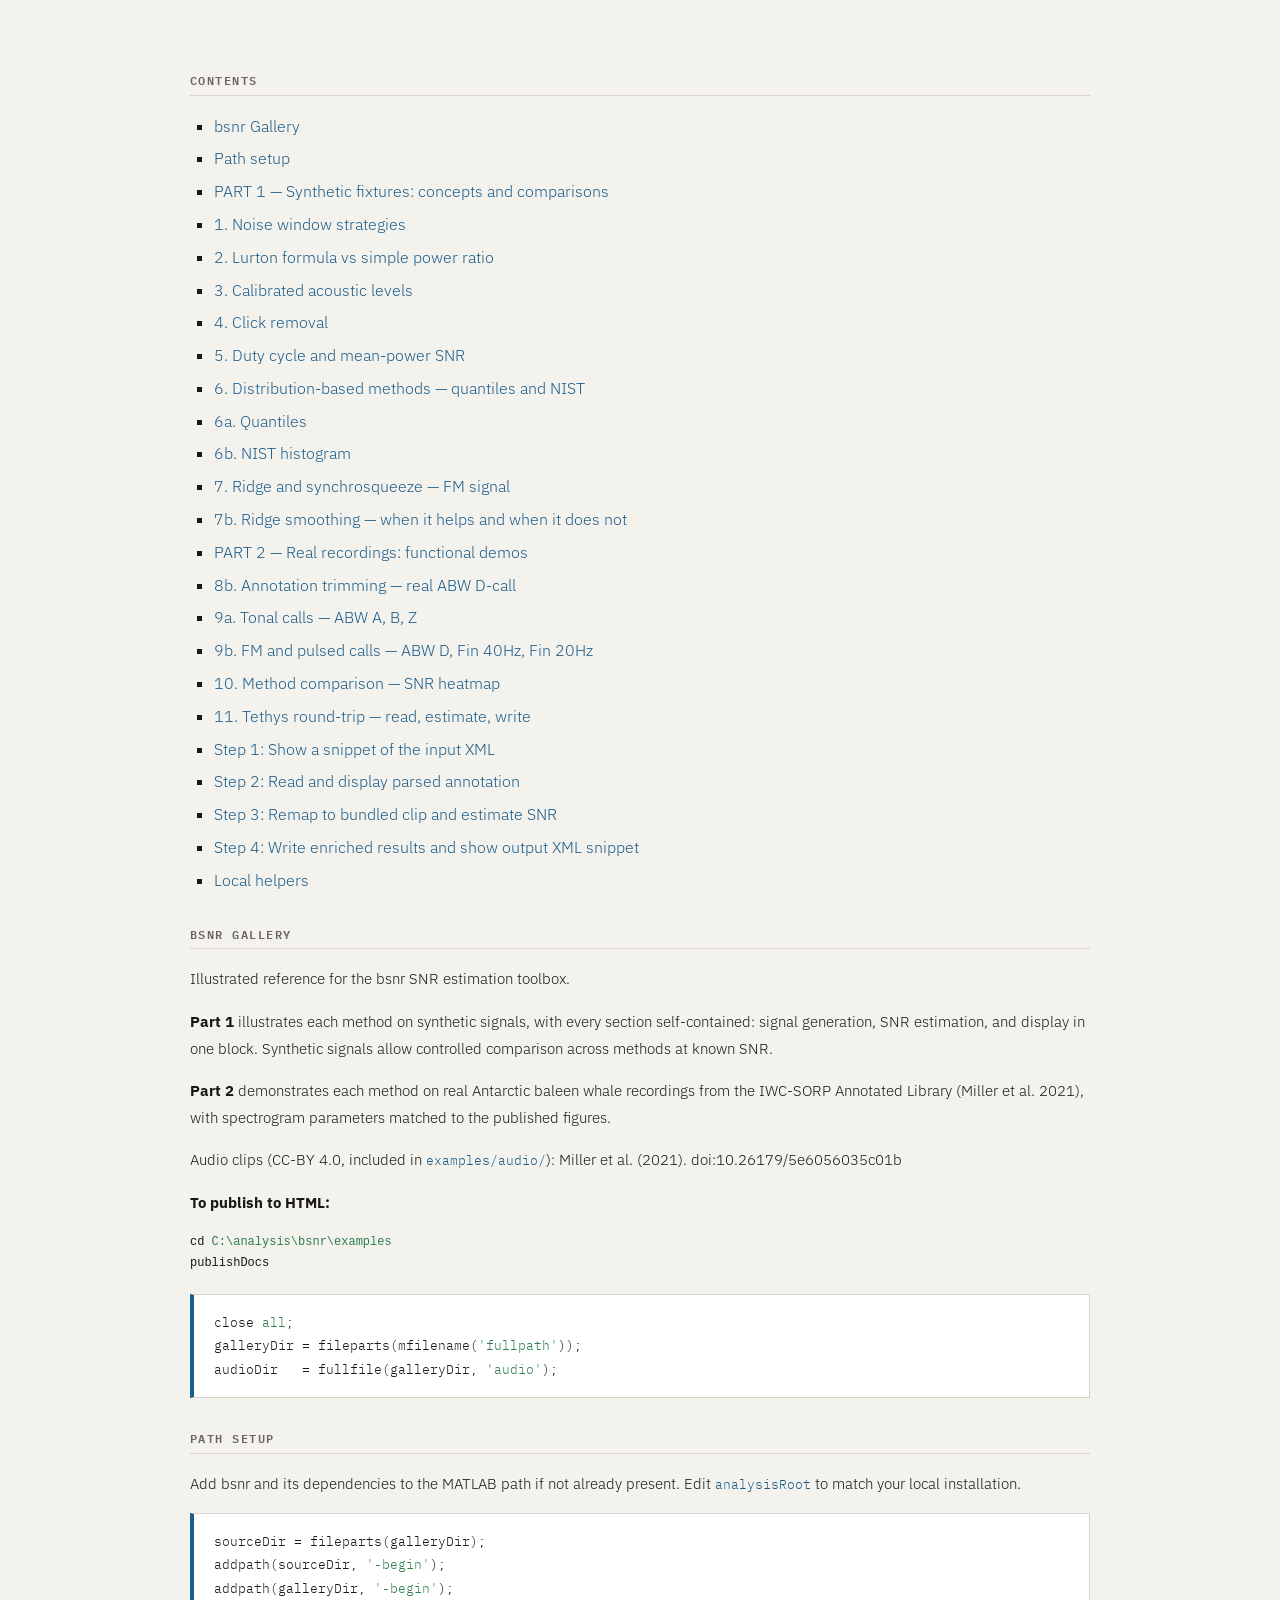
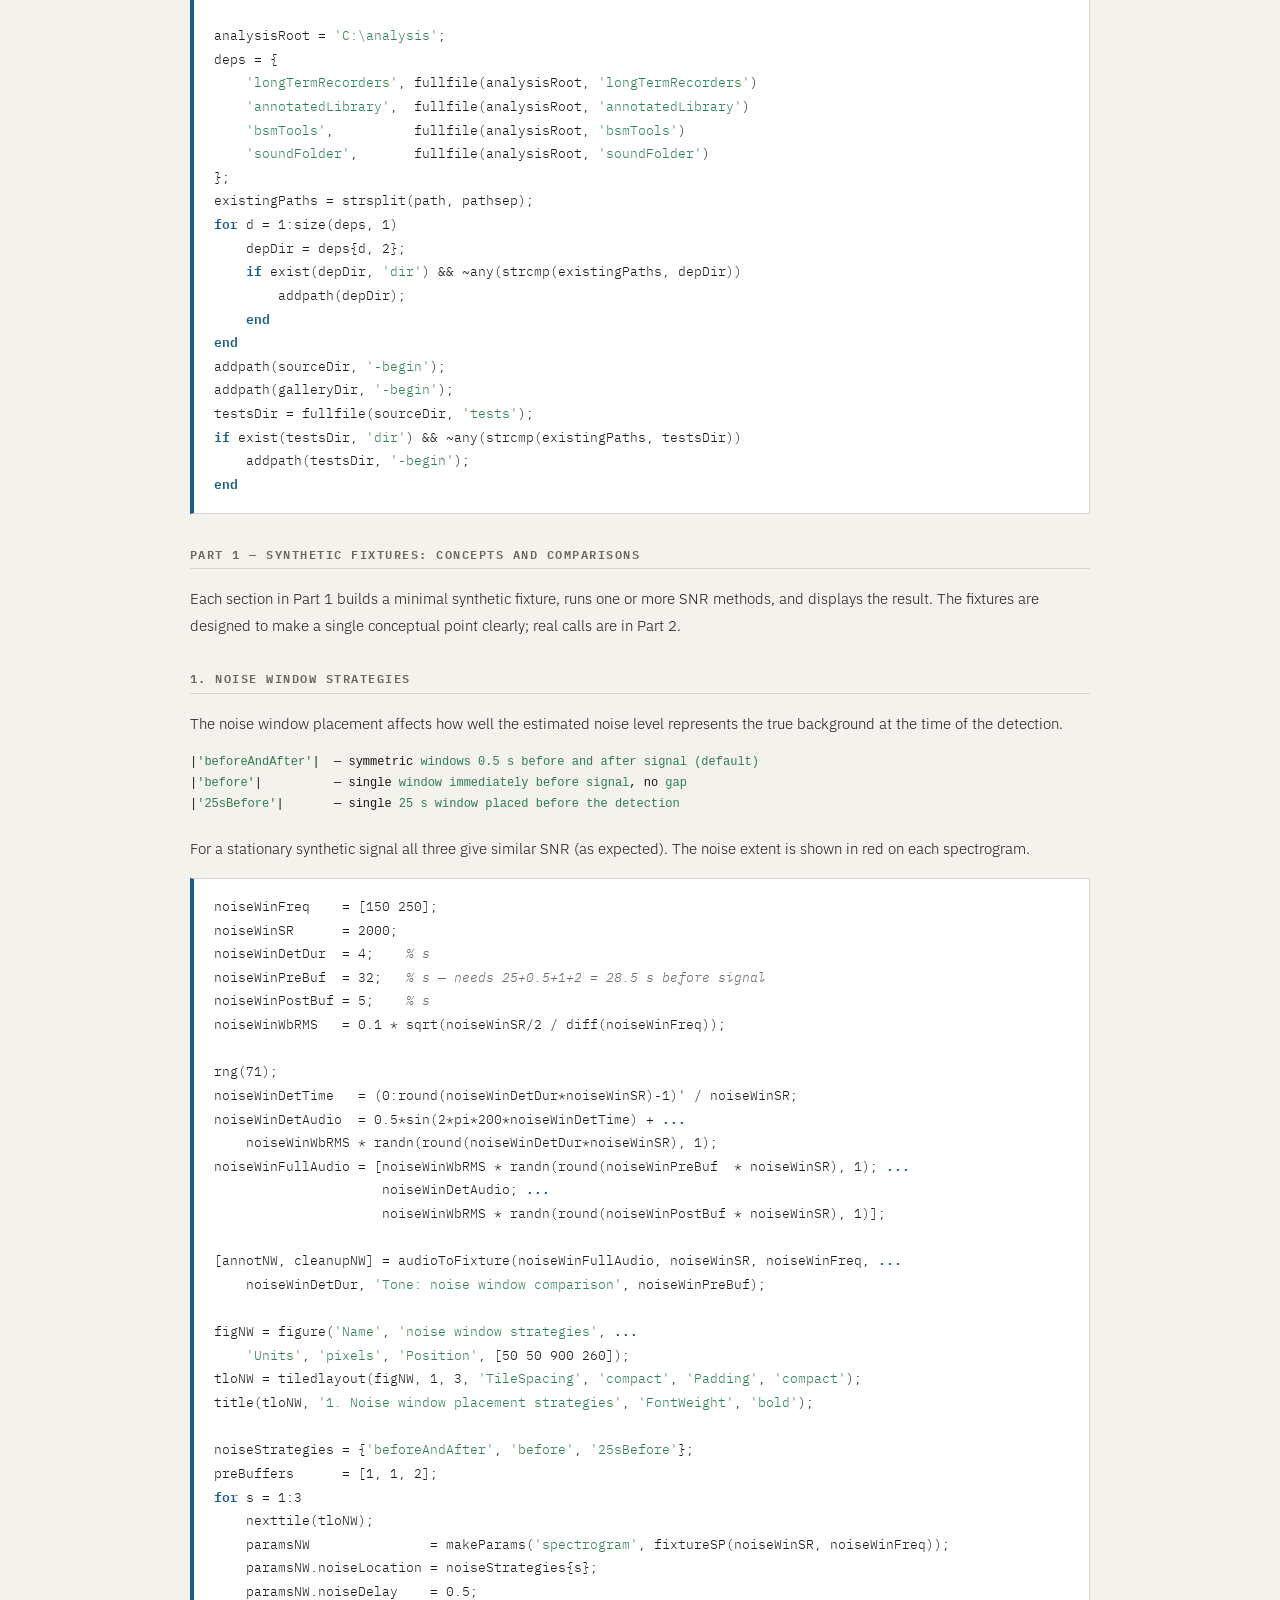
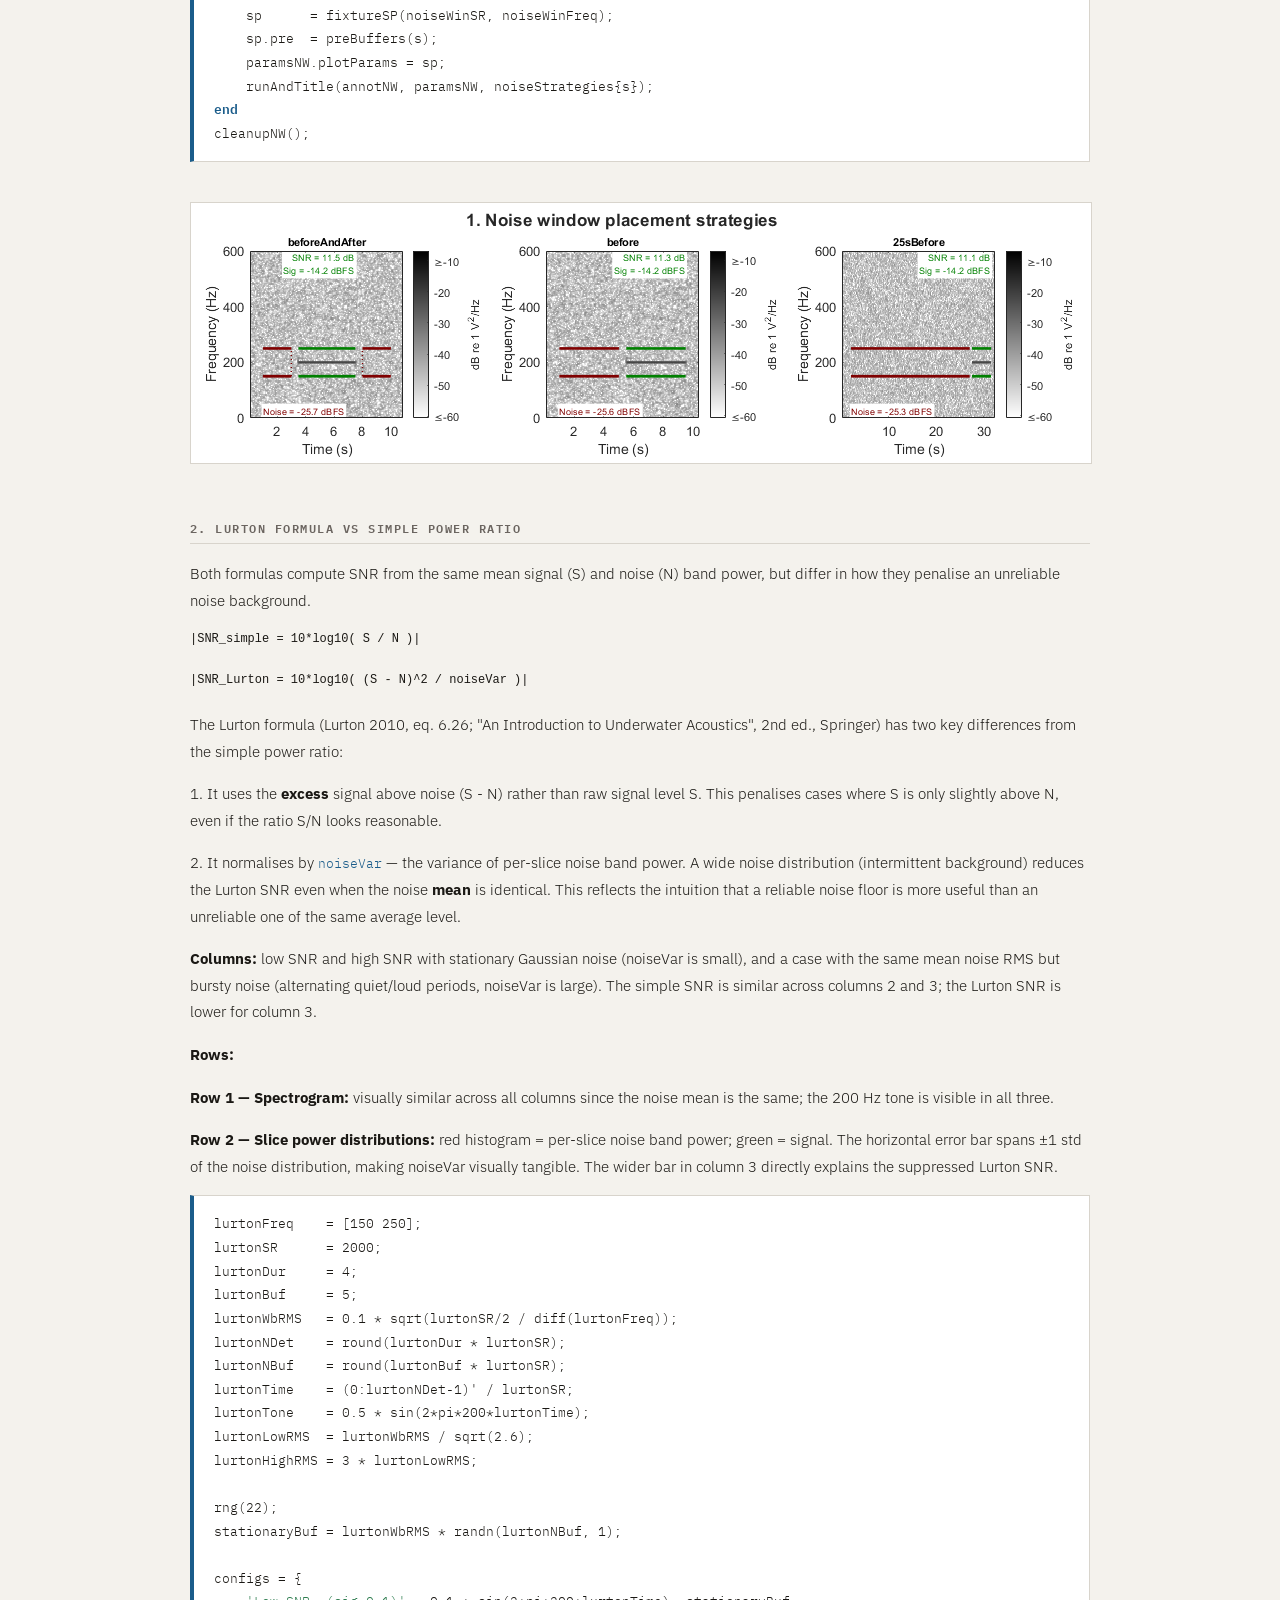
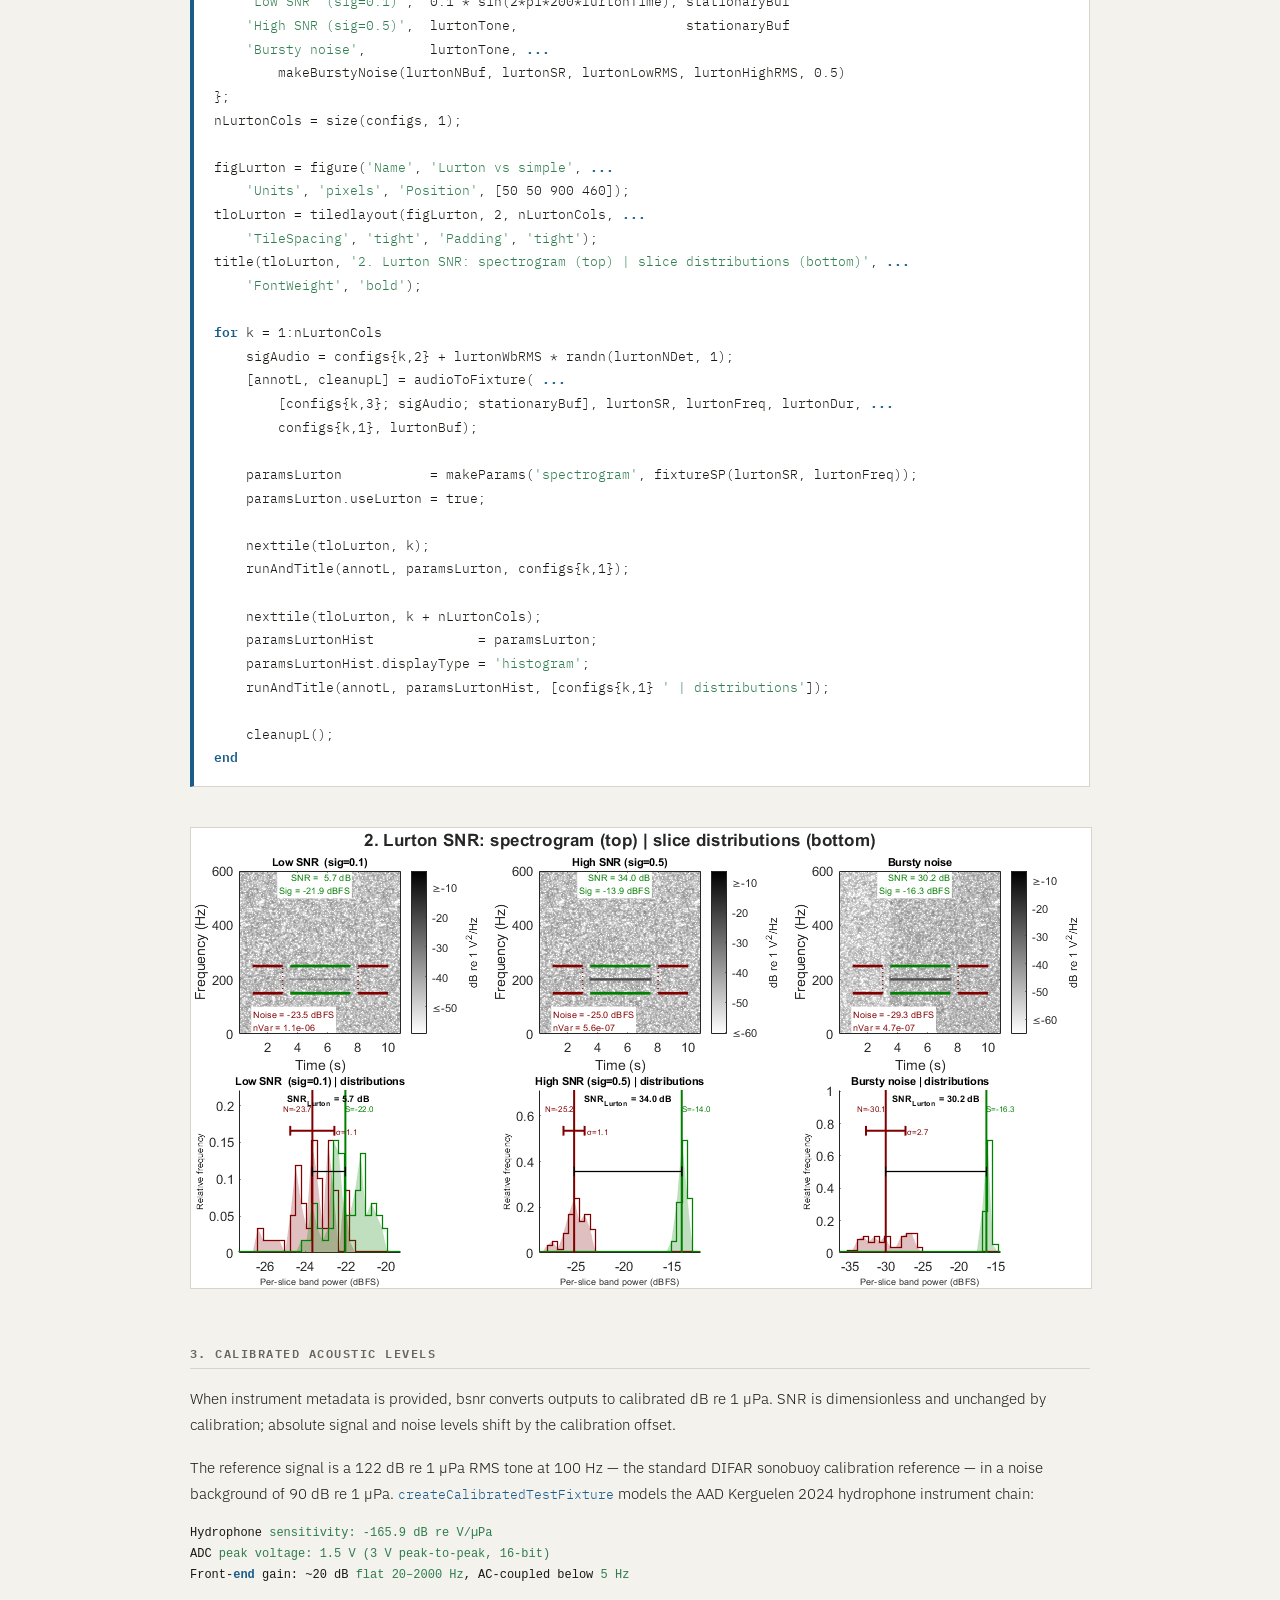
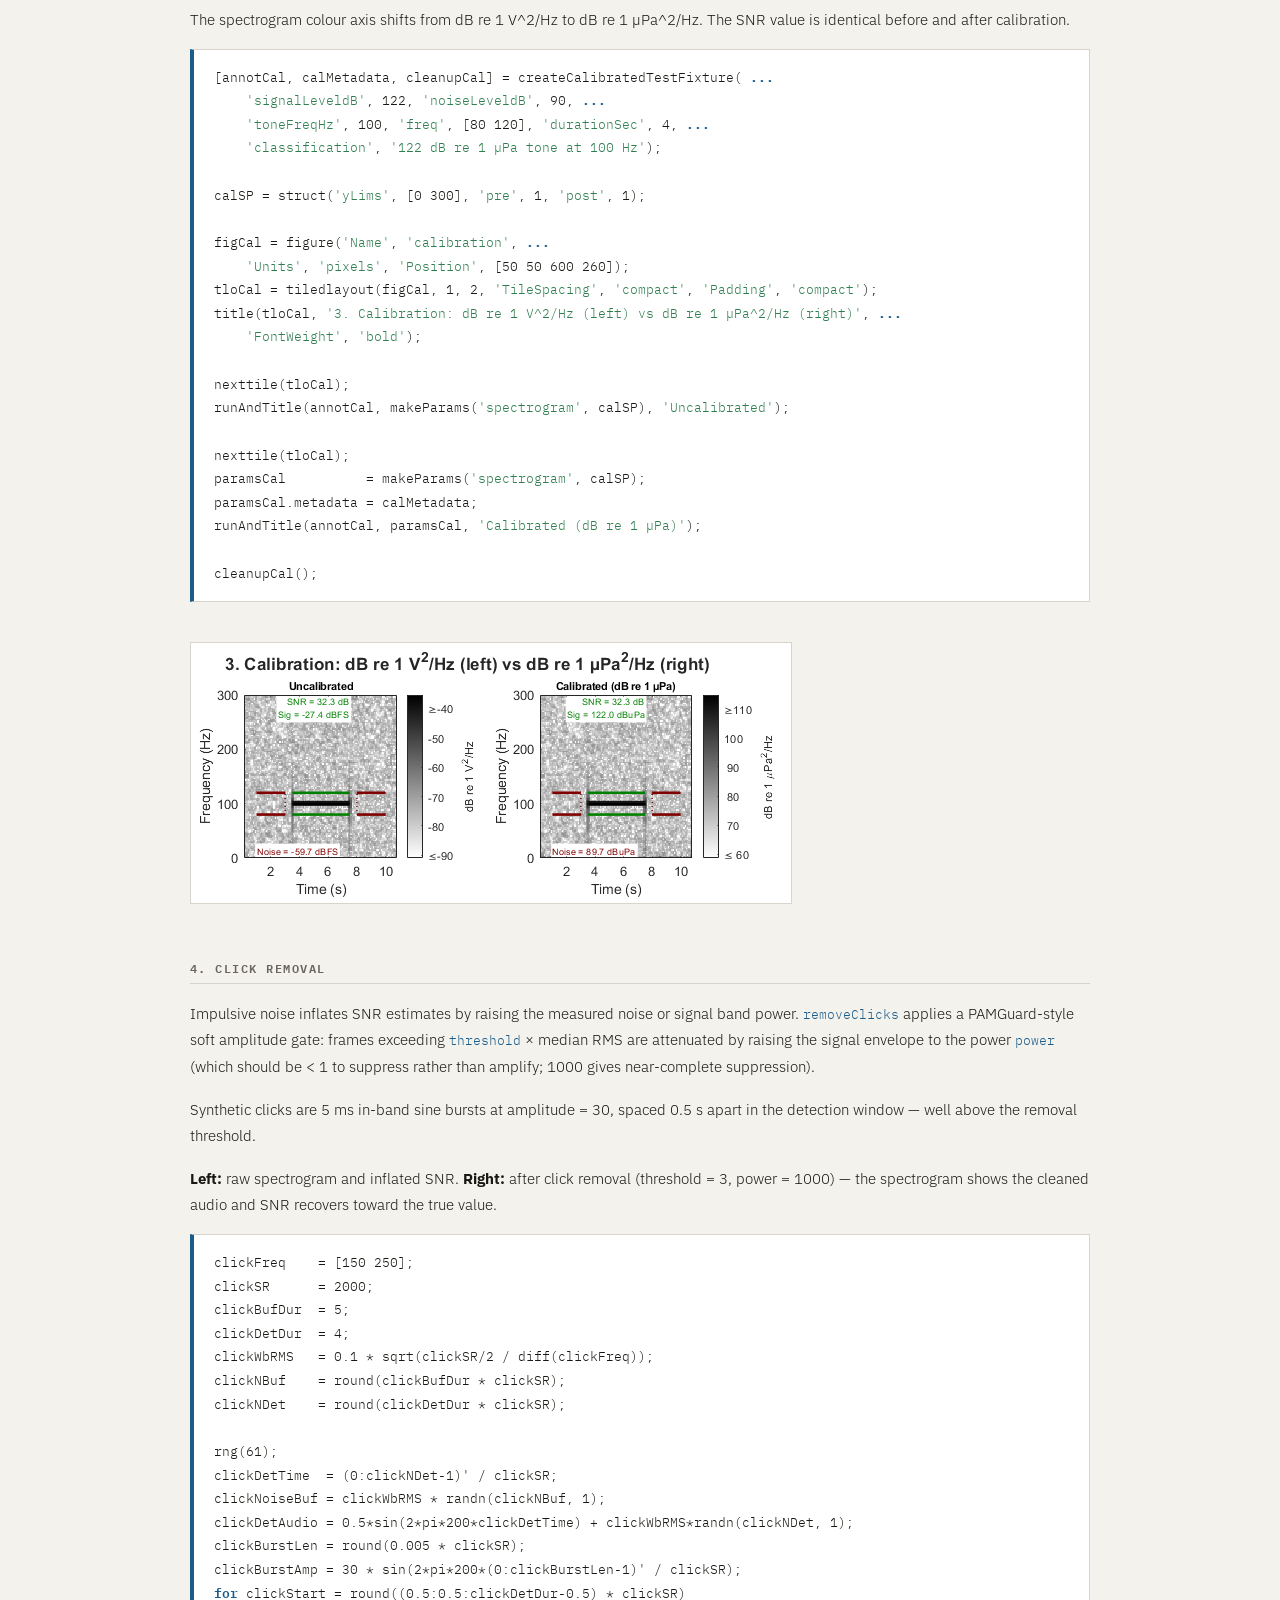
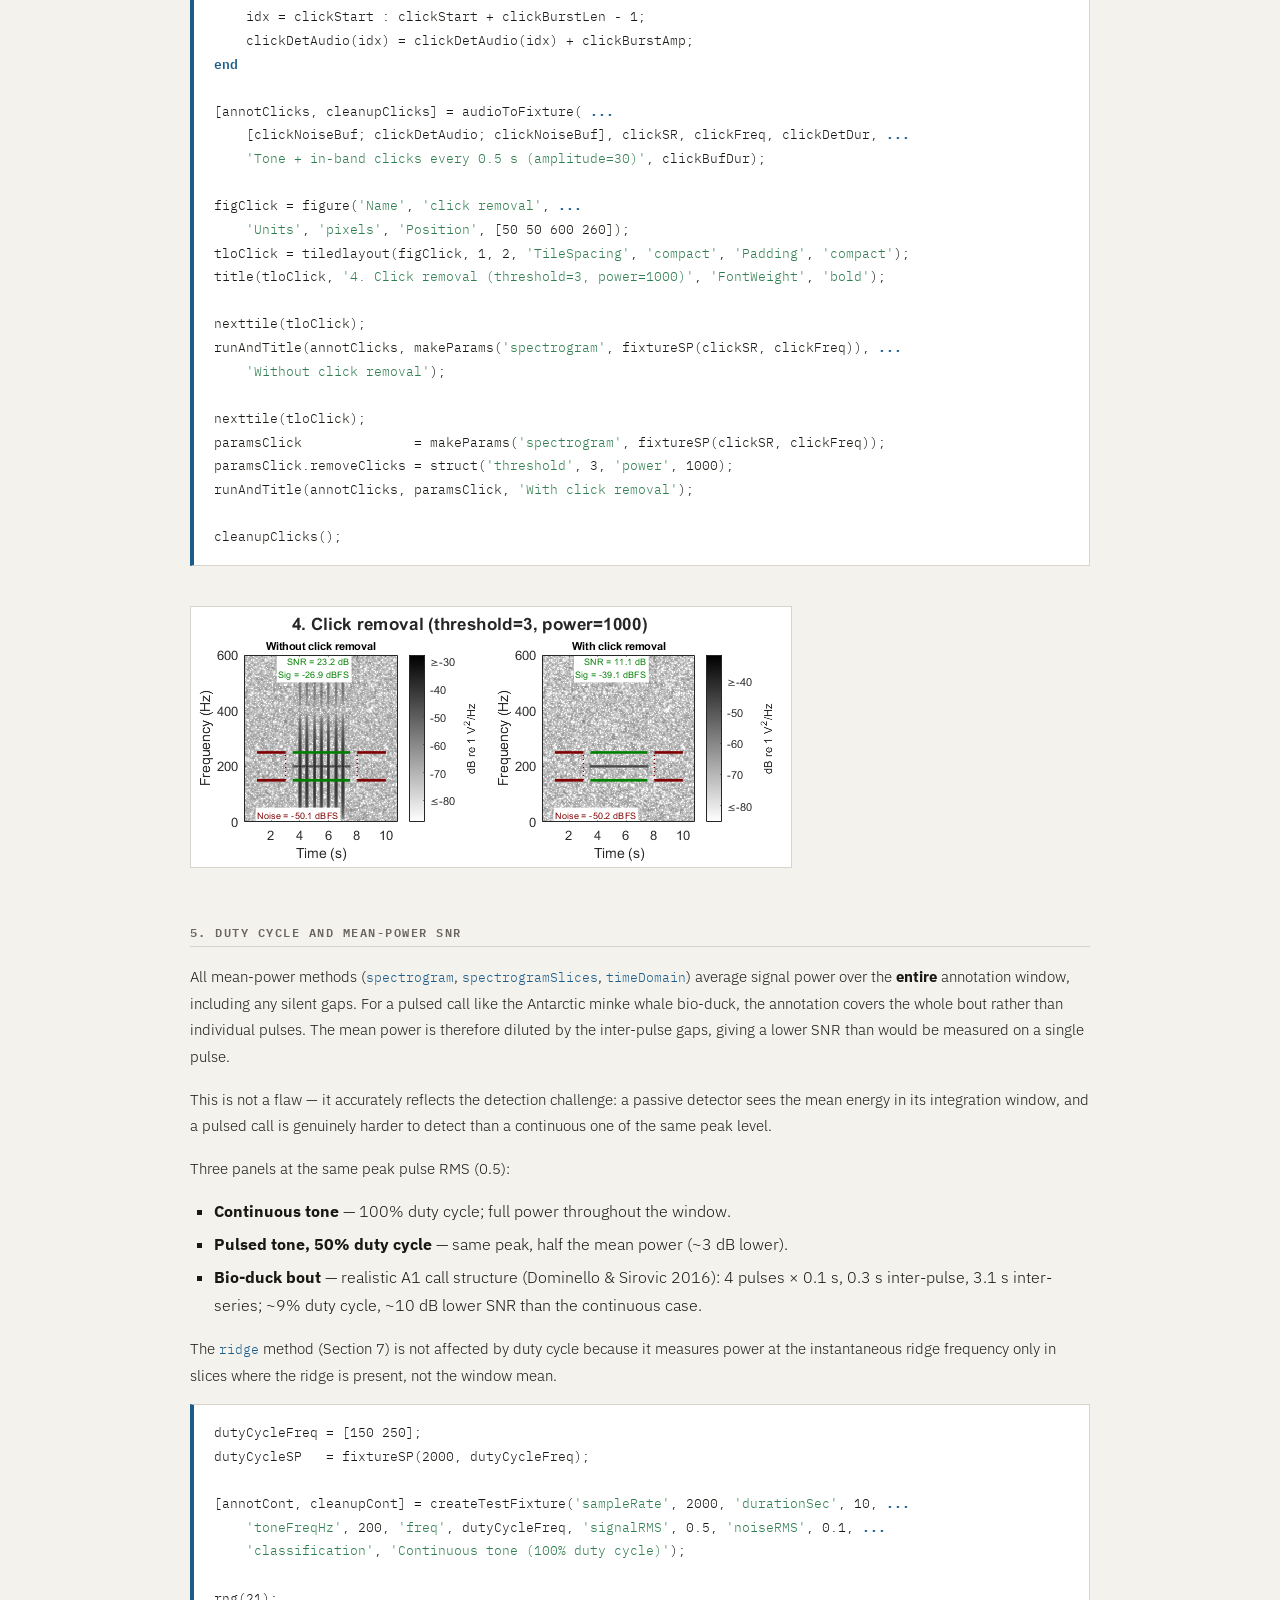
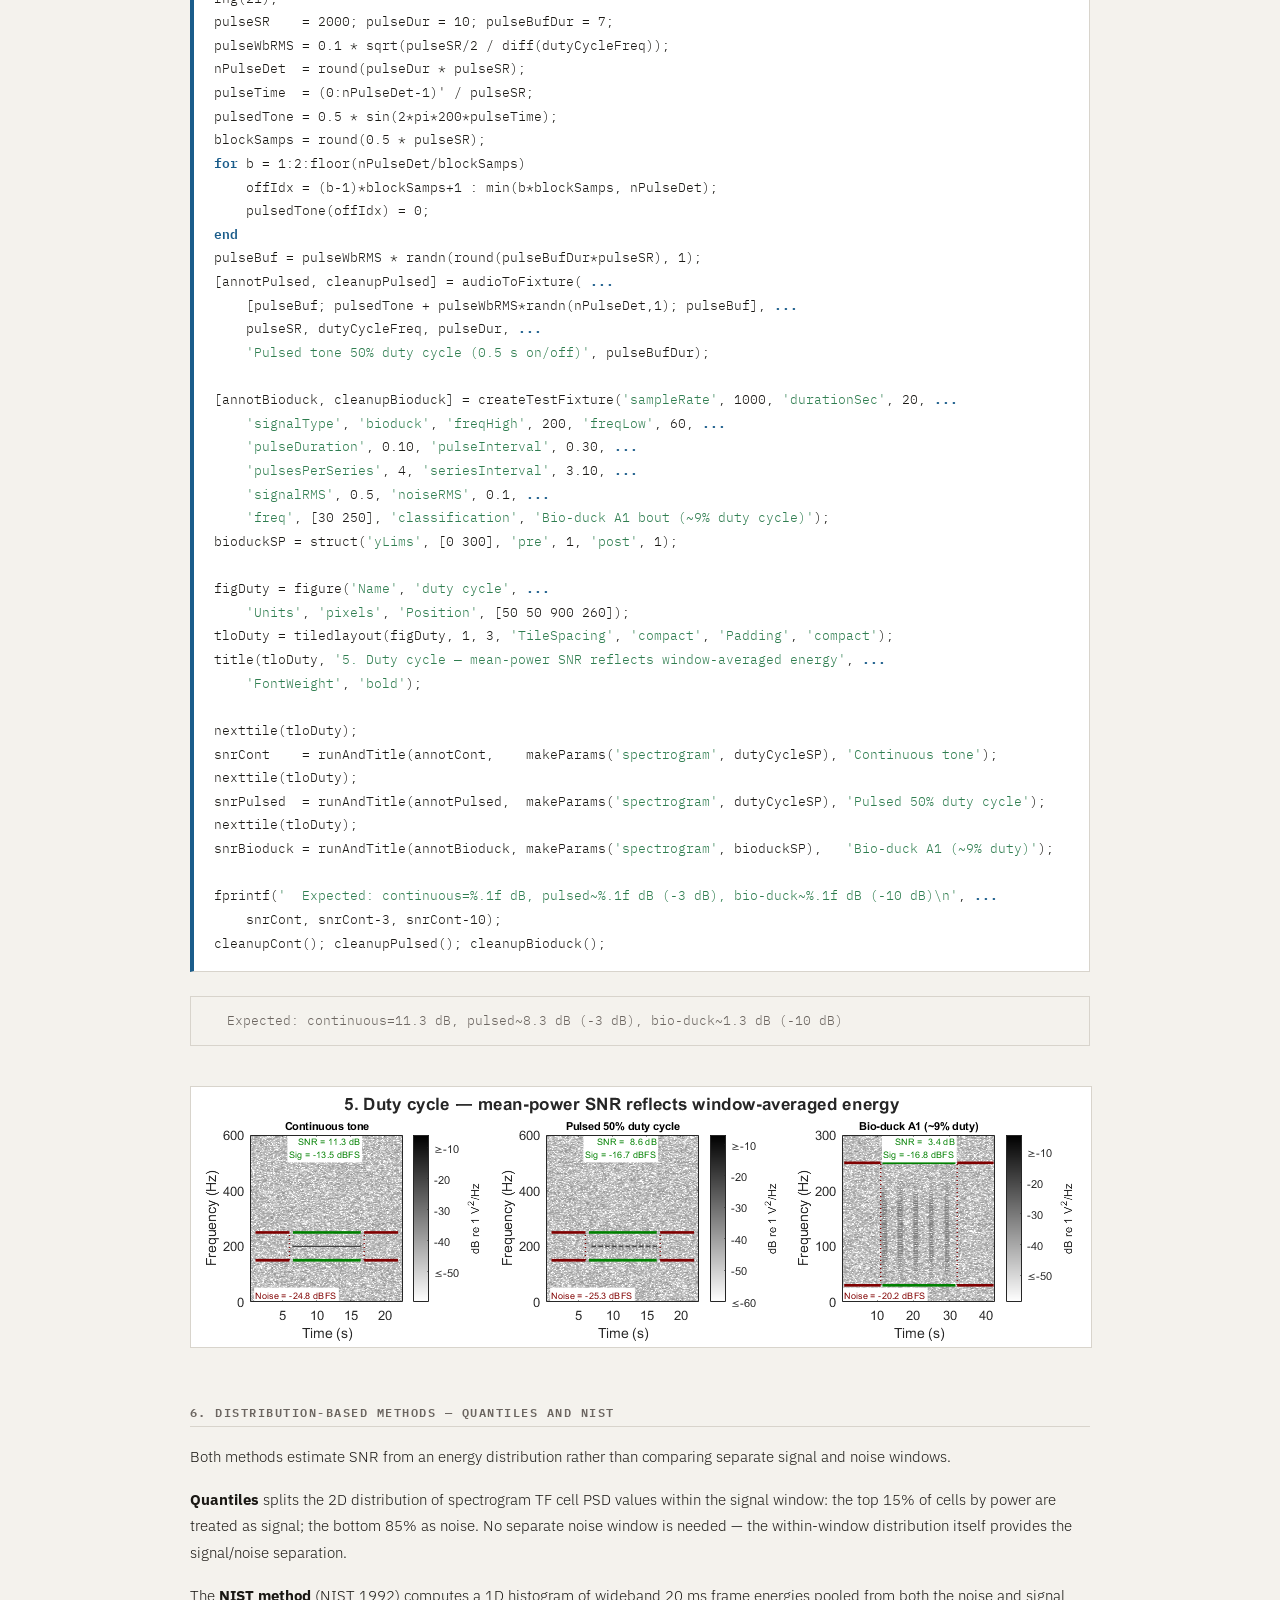
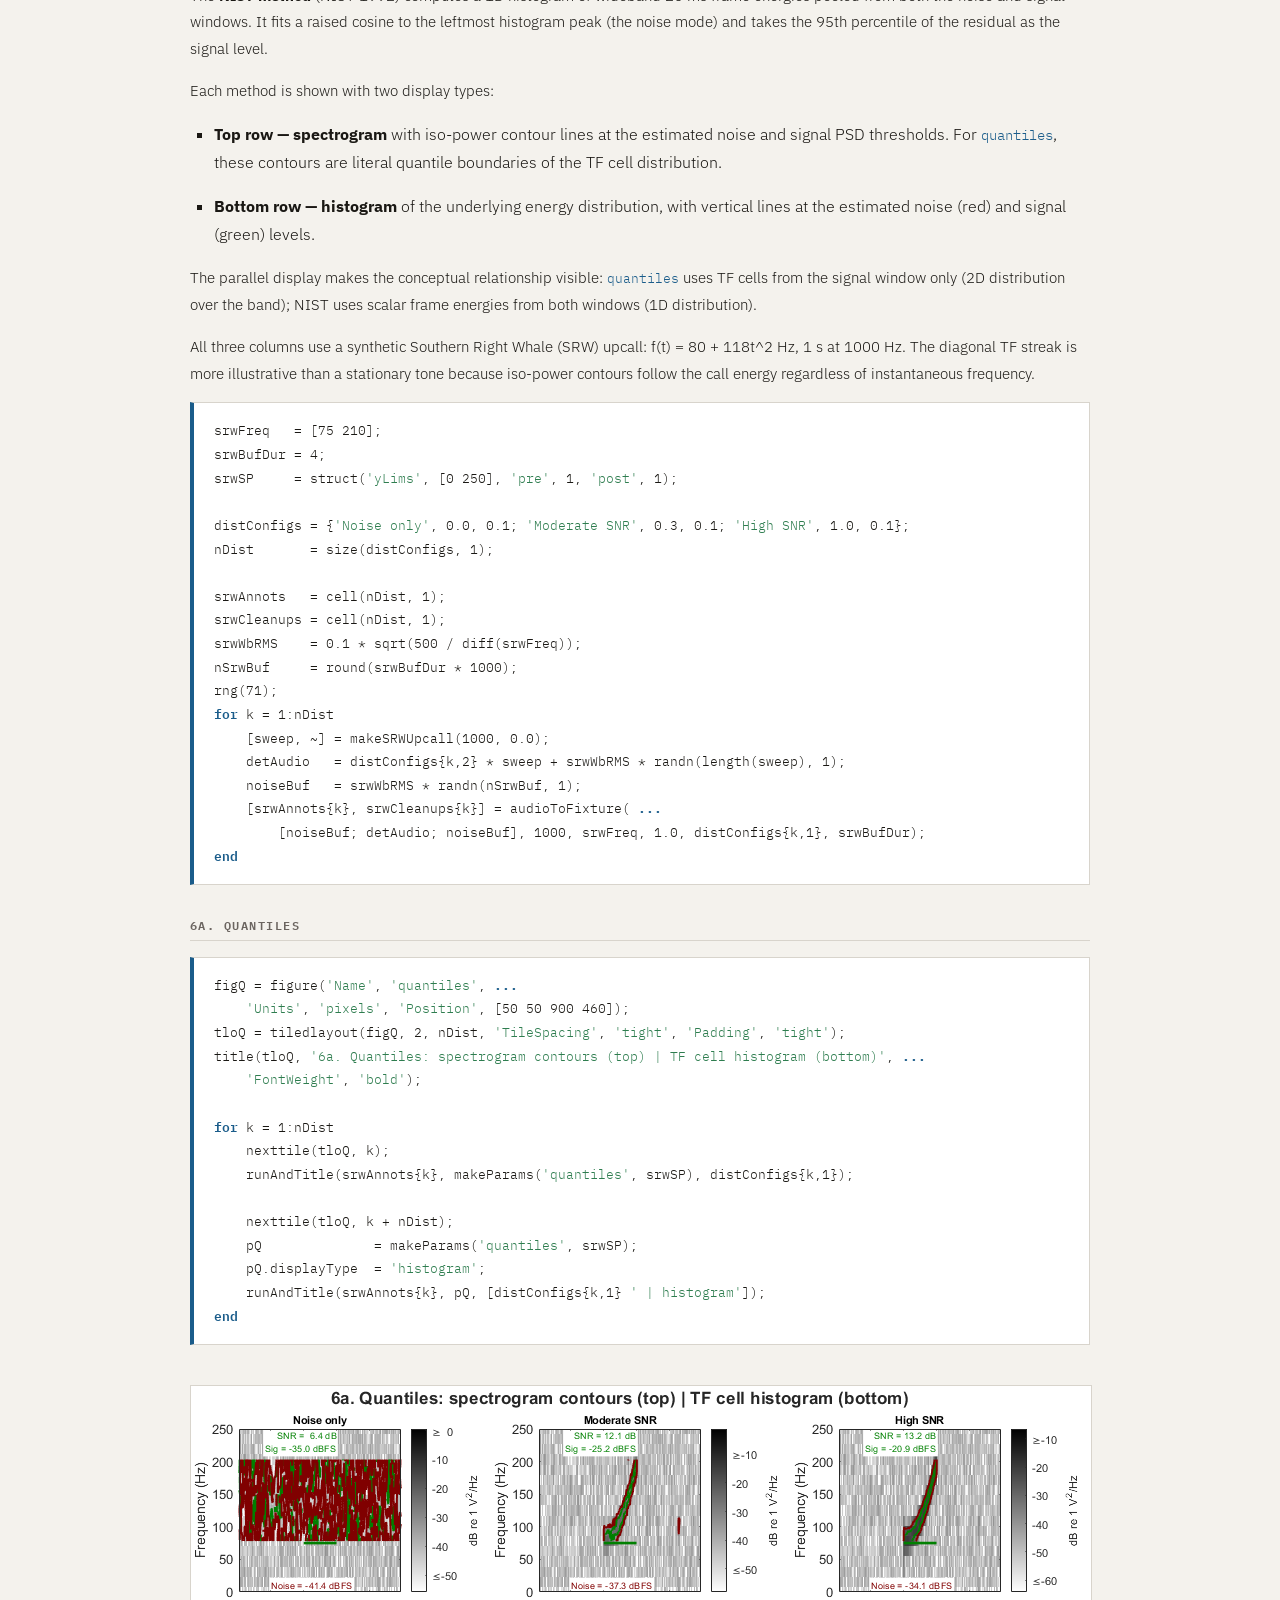
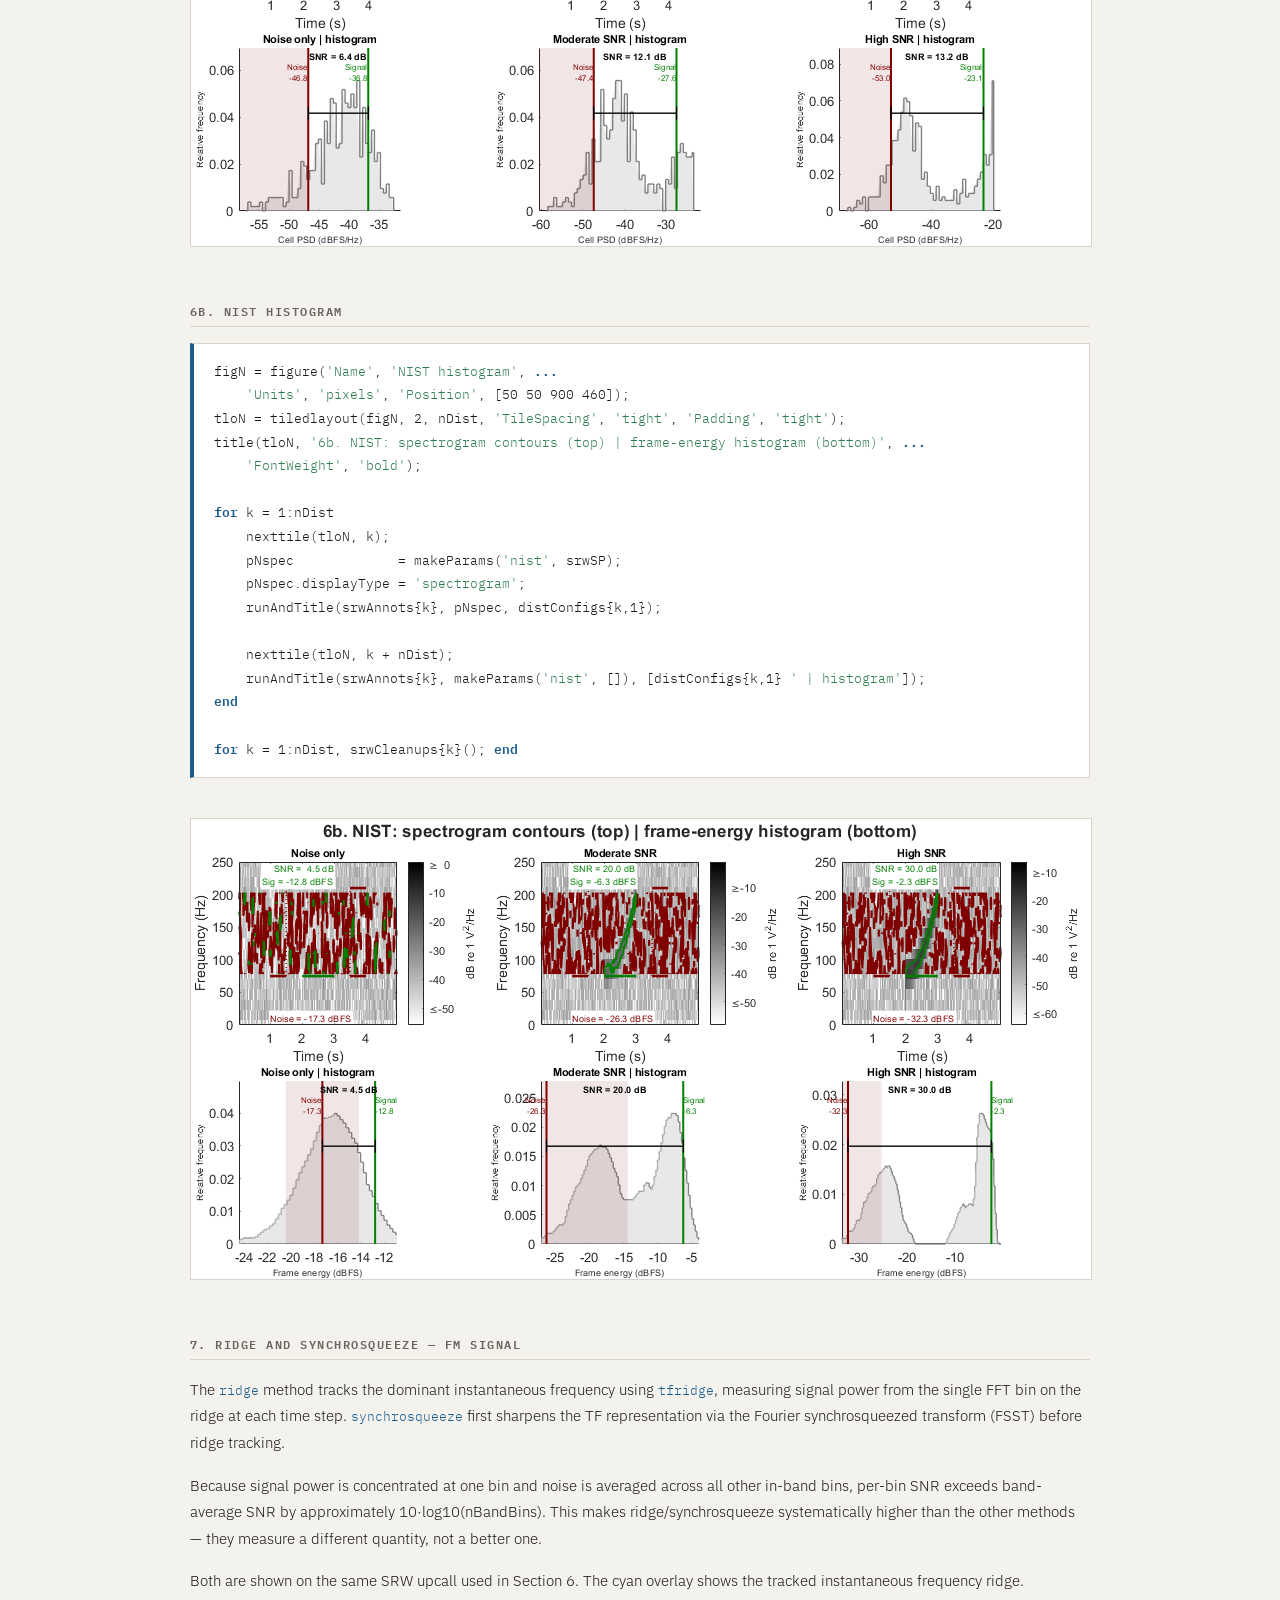
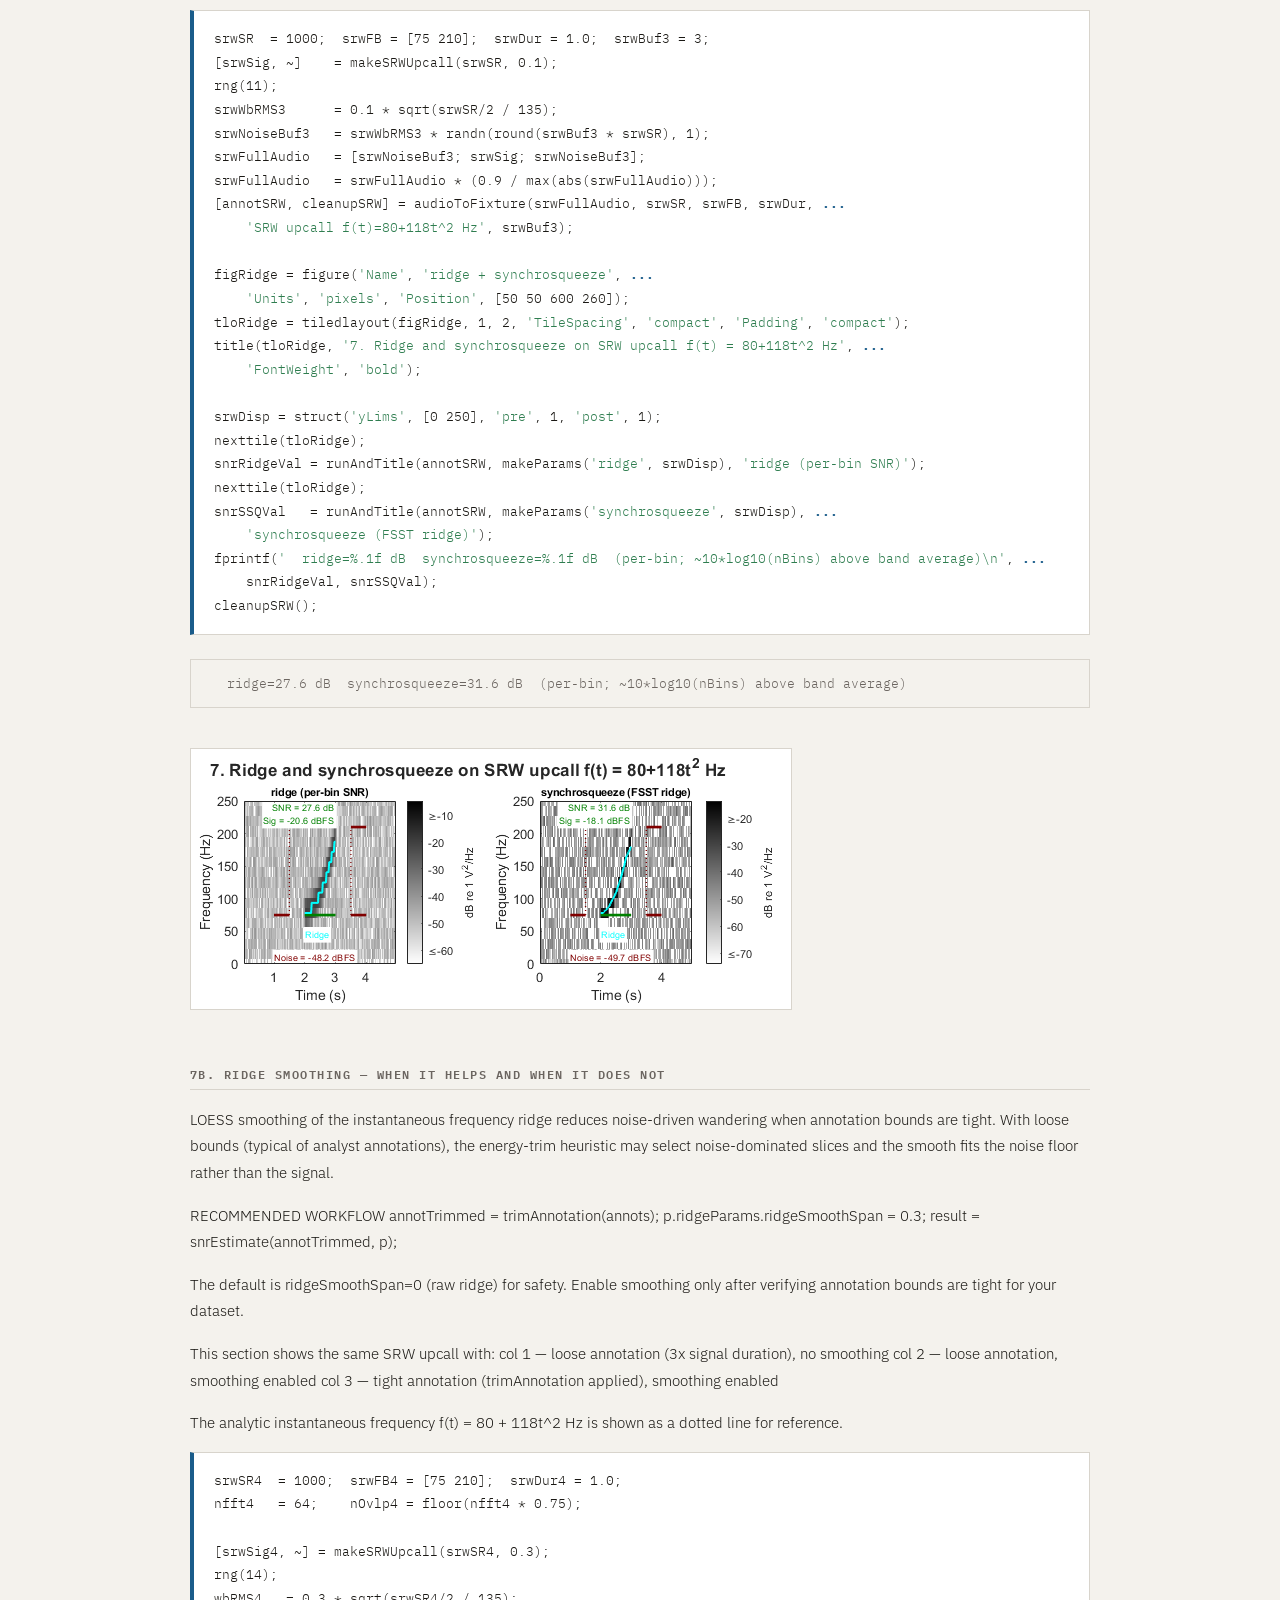
==== commit 0f7063ee: "Ridge smoothing, parallel fixes, gallery section 7b snrRidge.m, snrSynchrosqueeze.m: - LOESS smoothi" ====
--- a/docs/bsnr_gallery.html
+++ b/docs/bsnr_gallery.html
@@ -6,7 +6,7 @@
    <!--
 This HTML was auto-generated from MATLAB code.
 To make changes, update the MATLAB code and republish this document.
-      --><title>bsnr_gallery</title><meta name="generator" content="MATLAB 9.12"><link rel="schema.DC" href="http://purl.org/dc/elements/1.1/"><meta name="DC.date" content="2026-04-27"><meta name="DC.source" content="bsnr_gallery.m"><style type="text/css">
+      --><title>bsnr_gallery</title><meta name="generator" content="MATLAB 9.12"><link rel="schema.DC" href="http://purl.org/dc/elements/1.1/"><meta name="DC.date" content="2026-04-29"><meta name="DC.source" content="bsnr_gallery.m"><style type="text/css">
 html,body,div,span,applet,object,iframe,h1,h2,h3,h4,h5,h6,p,blockquote,pre,a,abbr,acronym,address,big,cite,code,del,dfn,em,font,img,ins,kbd,q,s,samp,small,strike,strong,tt,var,b,u,i,center,dl,dt,dd,ol,ul,li,fieldset,form,label,legend,table,caption,tbody,tfoot,thead,tr,th,td{margin:0;padding:0;border:0;outline:0;font-size:100%;vertical-align:baseline;background:transparent}body{line-height:1}ol,ul{list-style:none}blockquote,q{quotes:none}blockquote:before,blockquote:after,q:before,q:after{content:'';content:none}:focus{outine:0}ins{text-decoration:none}del{text-decoration:line-through}table{border-collapse:collapse;border-spacing:0}
 
 html { min-height:100%; margin-bottom:1px; }
@@ -69,7 +69,7 @@
 
   </style>
 <link rel="stylesheet" href="bsnr.css">
-</head><body><div class="content"><h2>Contents</h2><div><ul><li><a href="#1">bsnr Gallery</a></li><li><a href="#2">Path setup</a></li><li><a href="#3">PART 1 &#8212; Synthetic fixtures: concepts and comparisons</a></li><li><a href="#4">1. Noise window strategies</a></li><li><a href="#5">2. Lurton formula vs simple power ratio</a></li><li><a href="#6">3. Calibrated acoustic levels</a></li><li><a href="#7">4. Click removal</a></li><li><a href="#8">5. Duty cycle and mean-power SNR</a></li><li><a href="#9">6. Distribution-based methods &#8212; quantiles and NIST</a></li><li><a href="#10">6a. Quantiles</a></li><li><a href="#11">6b. NIST histogram</a></li><li><a href="#12">7. Ridge and synchrosqueeze &#8212; FM signal</a></li><li><a href="#13">8. Annotation trimming</a></li><li><a href="#14">PART 2 &#8212; Real recordings: functional demos</a></li><li><a href="#15">8b. Annotation trimming &#8212; real ABW D-call</a></li><li><a href="#16">9a. Tonal calls &#8212; ABW A, B, Z</a></li><li><a href="#17">9b. FM and pulsed calls &#8212; ABW D, Fin 40Hz, Fin 20Hz</a></li><li><a href="#18">10. Method comparison &#8212; SNR heatmap</a></li><li><a href="#19">11. Tethys round-trip &#8212; read, estimate, write</a></li><li><a href="#21">Step 1: Show a snippet of the input XML</a></li><li><a href="#22">Step 2: Read and display parsed annotation</a></li><li><a href="#23">Step 3: Remap to bundled clip and estimate SNR</a></li><li><a href="#24">Step 4: Write enriched results and show output XML snippet</a></li><li><a href="#26">Local helpers</a></li></ul></div><h2 id="1">bsnr Gallery</h2><p>Illustrated reference for the bsnr SNR estimation toolbox.</p><p><b>Part 1</b> illustrates each method on synthetic signals, with every section self-contained: signal generation, SNR estimation, and display in one block. Synthetic signals allow controlled comparison across methods at known SNR.</p><p><b>Part 2</b> demonstrates each method on real Antarctic baleen whale recordings from the IWC-SORP Annotated Library (Miller et al. 2021), with spectrogram parameters matched to the published figures.</p><p>Audio clips (CC-BY 4.0, included in <tt>examples/audio/</tt>): Miller et al. (2021). doi:10.26179/5e6056035c01b</p><p><b>To publish to HTML:</b></p><pre class="language-matlab">cd <span class="string">C:\analysis\bsnr\examples</span>
+</head><body><div class="content"><h2>Contents</h2><div><ul><li><a href="#1">bsnr Gallery</a></li><li><a href="#2">Path setup</a></li><li><a href="#3">PART 1 &#8212; Synthetic fixtures: concepts and comparisons</a></li><li><a href="#4">1. Noise window strategies</a></li><li><a href="#5">2. Lurton formula vs simple power ratio</a></li><li><a href="#6">3. Calibrated acoustic levels</a></li><li><a href="#7">4. Click removal</a></li><li><a href="#8">5. Duty cycle and mean-power SNR</a></li><li><a href="#9">6. Distribution-based methods &#8212; quantiles and NIST</a></li><li><a href="#10">6a. Quantiles</a></li><li><a href="#11">6b. NIST histogram</a></li><li><a href="#12">7. Ridge and synchrosqueeze &#8212; FM signal</a></li><li><a href="#13">7b. Ridge smoothing &#8212; when it helps and when it does not</a></li><li><a href="#14">PART 2 &#8212; Real recordings: functional demos</a></li><li><a href="#15">8b. Annotation trimming &#8212; real ABW D-call</a></li><li><a href="#16">9a. Tonal calls &#8212; ABW A, B, Z</a></li><li><a href="#17">9b. FM and pulsed calls &#8212; ABW D, Fin 40Hz, Fin 20Hz</a></li><li><a href="#18">10. Method comparison &#8212; SNR heatmap</a></li><li><a href="#19">11. Tethys round-trip &#8212; read, estimate, write</a></li><li><a href="#21">Step 1: Show a snippet of the input XML</a></li><li><a href="#22">Step 2: Read and display parsed annotation</a></li><li><a href="#23">Step 3: Remap to bundled clip and estimate SNR</a></li><li><a href="#24">Step 4: Write enriched results and show output XML snippet</a></li><li><a href="#26">Local helpers</a></li></ul></div><h2 id="1">bsnr Gallery</h2><p>Illustrated reference for the bsnr SNR estimation toolbox.</p><p><b>Part 1</b> illustrates each method on synthetic signals, with every section self-contained: signal generation, SNR estimation, and display in one block. Synthetic signals allow controlled comparison across methods at known SNR.</p><p><b>Part 2</b> demonstrates each method on real Antarctic baleen whale recordings from the IWC-SORP Annotated Library (Miller et al. 2021), with spectrogram parameters matched to the published figures.</p><p>Audio clips (CC-BY 4.0, included in <tt>examples/audio/</tt>): Miller et al. (2021). doi:10.26179/5e6056035c01b</p><p><b>To publish to HTML:</b></p><pre class="language-matlab">cd <span class="string">C:\analysis\bsnr\examples</span>
 publishDocs
 </pre><pre class="codeinput">close <span class="string">all</span>;
 galleryDir = fileparts(mfilename(<span class="string">'fullpath'</span>));
@@ -376,8 +376,70 @@
 fprintf(<span class="string">'  ridge=%.1f dB  synchrosqueeze=%.1f dB  (per-bin; ~10*log10(nBins) above band average)\n'</span>, <span class="keyword">...</span>
     snrRidgeVal, snrSSQVal);
 cleanupSRW();
-</pre><pre class="codeoutput">  ridge=27.6 dB  synchrosqueeze=31.9 dB  (per-bin; ~10*log10(nBins) above band average)
-</pre><img vspace="5" hspace="5" src="bsnr_gallery_08.png" alt=""> <h2 id="13">8. Annotation trimming</h2><p>Analysts often draw annotation boxes with generous time and frequency buffers. <tt>trimAnnotation</tt> removes these margins by trimming to the central 95% of in-band spectral energy, tightening both time and frequency bounds before SNR estimation.</p><p>This section uses a synthetic 200 Hz tone with 1.5s silence on each side and a frequency box wider than the signal band. The trim diagnostic shows the spectrogram with original (blue dashed) and trimmed (red) bounds, plus the per-slice and per-bin energy profiles.</p><pre class="codeinput">[annotTone8, cleanup8] = createTestFixture( <span class="keyword">...</span>
+</pre><pre class="codeoutput">  ridge=27.6 dB  synchrosqueeze=31.6 dB  (per-bin; ~10*log10(nBins) above band average)
+</pre><img vspace="5" hspace="5" src="bsnr_gallery_08.png" alt=""> <h2 id="13">7b. Ridge smoothing &#8212; when it helps and when it does not</h2><p>LOESS smoothing of the instantaneous frequency ridge reduces noise-driven wandering when annotation bounds are tight. With loose bounds (typical of analyst annotations), the energy-trim heuristic may select noise-dominated slices and the smooth fits the noise floor rather than the signal.</p><p>RECOMMENDED WORKFLOW   annotTrimmed = trimAnnotation(annots);   p.ridgeParams.ridgeSmoothSpan = 0.3;   result = snrEstimate(annotTrimmed, p);</p><p>The default is ridgeSmoothSpan=0 (raw ridge) for safety. Enable smoothing only after verifying annotation bounds are tight for your dataset.</p><p>This section shows the same SRW upcall with:   col 1 &#8212; loose annotation (3x signal duration), no smoothing   col 2 &#8212; loose annotation, smoothing enabled   col 3 &#8212; tight annotation (trimAnnotation applied), smoothing enabled</p><p>The analytic instantaneous frequency f(t) = 80 + 118t^2 Hz is shown as a dotted line for reference.</p><pre class="codeinput">srwSR4  = 1000;  srwFB4 = [75 210];  srwDur4 = 1.0;
+nfft4   = 64;    nOvlp4 = floor(nfft4 * 0.75);
+
+[srwSig4, ~] = makeSRWUpcall(srwSR4, 0.3);
+rng(14);
+wbRMS4   = 0.3 * sqrt(srwSR4/2 / 135);
+buf4     = wbRMS4 * randn(round(3 * srwSR4), 1);
+full4    = [buf4; srwSig4; buf4];
+full4    = full4 * (0.9 / max(abs(full4)));
+
+<span class="comment">% Loose annotation &#8212; 3s buffer each side</span>
+[annotLoose, cleanupLoose] = audioToFixture(full4, srwSR4, srwFB4, srwDur4, <span class="keyword">...</span>
+    <span class="string">'SRW upcall &#8212; loose bounds'</span>, 3);
+
+<span class="comment">% Tight annotation &#8212; same audio, trimmed</span>
+annotTight = trimAnnotation(annotLoose, <span class="string">'freq'</span>, srwFB4);
+
+fig7b = figure(<span class="string">'Name'</span>, <span class="string">'7b. Ridge smoothing &#8212; tight vs loose bounds'</span>, <span class="keyword">...</span>
+    <span class="string">'Units'</span>, <span class="string">'pixels'</span>, <span class="string">'Position'</span>, [50 50 900 320]);
+tlo7b = tiledlayout(fig7b, 1, 3, <span class="string">'TileSpacing'</span>, <span class="string">'compact'</span>, <span class="string">'Padding'</span>, <span class="string">'compact'</span>);
+title(tlo7b, <span class="string">'7b. Ridge smoothing: loose bounds vs tight bounds (after trimAnnotation)'</span>, <span class="keyword">...</span>
+    <span class="string">'FontWeight'</span>, <span class="string">'bold'</span>);
+
+<span class="comment">% Col 1: loose, no smoothing (default)</span>
+nexttile(tlo7b);
+pLooseRaw = struct(<span class="string">'snrType'</span>, <span class="string">'ridge'</span>, <span class="string">'nfft'</span>, nfft4, <span class="keyword">...</span>
+    <span class="string">'showClips'</span>, true, <span class="string">'pauseAfterPlot'</span>, false);
+snrEstimate(annotLoose, pLooseRaw);
+title(gca, <span class="string">'Loose bounds | raw ridge (default)'</span>, <span class="string">'FontSize'</span>, 8);
+
+<span class="comment">% Col 2: loose, smoothing on &#8212; shows failure mode</span>
+nexttile(tlo7b);
+pLooseSmooth = struct(<span class="string">'snrType'</span>, <span class="string">'ridge'</span>, <span class="string">'nfft'</span>, nfft4, <span class="keyword">...</span>
+    <span class="string">'showClips'</span>, true, <span class="string">'pauseAfterPlot'</span>, false, <span class="keyword">...</span>
+    <span class="string">'ridgeParams'</span>, struct(<span class="string">'ridgeSmoothSpan'</span>, 0.3));
+snrEstimate(annotLoose, pLooseSmooth);
+title(gca, <span class="string">'Loose bounds | smoothed (may fit noise)'</span>, <span class="string">'FontSize'</span>, 8);
+
+<span class="comment">% Col 3: tight (trimmed), smoothing on &#8212; recommended workflow</span>
+nexttile(tlo7b);
+pTightSmooth = struct(<span class="string">'snrType'</span>, <span class="string">'ridge'</span>, <span class="string">'nfft'</span>, nfft4, <span class="keyword">...</span>
+    <span class="string">'showClips'</span>, true, <span class="string">'pauseAfterPlot'</span>, false, <span class="keyword">...</span>
+    <span class="string">'ridgeParams'</span>, struct(<span class="string">'ridgeSmoothSpan'</span>, 0.3));
+snrEstimate(annotTight, pTightSmooth);
+title(gca, <span class="string">'Tight bounds (trimmed) | smoothed'</span>, <span class="string">'FontSize'</span>, 8);
+
+cleanupLoose();
+fprintf(<span class="string">'  [PASS] Section 7b complete\n\n'</span>);
+
+
+
+
+<span class="comment">% Analysts often draw annotation boxes with generous time and frequency</span>
+<span class="comment">% buffers. |trimAnnotation| removes these margins by trimming to the</span>
+<span class="comment">% central 95% of in-band spectral energy, tightening both time and</span>
+<span class="comment">% frequency bounds before SNR estimation.</span>
+<span class="comment">%</span>
+<span class="comment">% This section uses a synthetic 200 Hz tone with 1.5s silence on each</span>
+<span class="comment">% side and a frequency box wider than the signal band. The trim diagnostic</span>
+<span class="comment">% shows the spectrogram with original (blue dashed) and trimmed (red)</span>
+<span class="comment">% bounds, plus the per-slice and per-bin energy profiles.</span>
+
+[annotTone8, cleanup8] = createTestFixture( <span class="keyword">...</span>
     <span class="string">'signalRMS'</span>, 1.0, <span class="string">'noiseRMS'</span>, 0.1, <span class="keyword">...</span>
     <span class="string">'toneFreqHz'</span>, 200, <span class="string">'freq'</span>, [150 250], <span class="string">'durationSec'</span>, 7);
 
@@ -404,11 +466,13 @@
 fprintf(<span class="string">'  SNR before trim: %.1f dB\n'</span>, snrBefore8);
 fprintf(<span class="string">'  SNR after trim:  %.1f dB\n'</span>, snrAfter8);
 cleanup8();
-</pre><pre class="codeoutput">  Original: 8.50 s  [100 300] Hz
+</pre><pre class="codeoutput">  [PASS] Section 7b complete
+
+  Original: 8.50 s  [100 300] Hz
   Trimmed:  6.71 s  [197 201] Hz
   SNR before trim: 13.4 dB
   SNR after trim:  29.6 dB
-</pre><img vspace="5" hspace="5" src="bsnr_gallery_09.png" alt=""> <h2 id="14">PART 2 &#8212; Real recordings: functional demos</h2><p>Part 2 applies all seven methods to real Antarctic baleen whale recordings from the IWC-SORP Annotated Library (Miller et al. 2021). The audio clips were extracted from DIFAR sonobuoy recordings made near Kerguelen Island by the Australian Antarctic Division.</p><p>Spectrogram parameters are matched to the published figures in Miller et al. (2021) for each call type. The ABW A call band [24&#8211;28 Hz] is too narrow for reliable ridge tracking, so those methods return NaN for that call type and the cells are blank in the comparison heatmap.</p><p>Call types covered:</p><div><ul><li><b>ABW A</b> &#8212; Antarctic blue whale (Bm) A-call: 10 s tonal, [24&#8211;28 Hz]</li><li><b>ABW B</b> &#8212; Bm B-call: 12 s tonal, [20&#8211;28 Hz]</li><li><b>ABW Z</b> &#8212; Bm Z-call: 21 s tonal, [17&#8211;28 Hz]</li><li><b>ABW D</b> &#8212; Bm D-call: 4 s FM downsweep, [44&#8211;72 Hz]</li><li><b>Fin 40Hz</b> &#8212; Fin whale 40 Hz call: 2 s pulsed, [32&#8211;61 Hz]</li><li><b>Fin 20Hz</b> &#8212; Fin whale 20 Hz call: 4 s tonal, [15&#8211;35 Hz]</li></ul></div><pre class="codeinput">callTypes = {
+</pre><img vspace="5" hspace="5" src="bsnr_gallery_09.png" alt=""> <img vspace="5" hspace="5" src="bsnr_gallery_10.png" alt=""> <h2 id="14">PART 2 &#8212; Real recordings: functional demos</h2><p>Part 2 applies all seven methods to real Antarctic baleen whale recordings from the IWC-SORP Annotated Library (Miller et al. 2021). The audio clips were extracted from DIFAR sonobuoy recordings made near Kerguelen Island by the Australian Antarctic Division.</p><p>Spectrogram parameters are matched to the published figures in Miller et al. (2021) for each call type. The ABW A call band [24&#8211;28 Hz] is too narrow for reliable ridge tracking, so those methods return NaN for that call type and the cells are blank in the comparison heatmap.</p><p>Call types covered:</p><div><ul><li><b>ABW A</b> &#8212; Antarctic blue whale (Bm) A-call: 10 s tonal, [24&#8211;28 Hz]</li><li><b>ABW B</b> &#8212; Bm B-call: 12 s tonal, [20&#8211;28 Hz]</li><li><b>ABW Z</b> &#8212; Bm Z-call: 21 s tonal, [17&#8211;28 Hz]</li><li><b>ABW D</b> &#8212; Bm D-call: 4 s FM downsweep, [44&#8211;72 Hz]</li><li><b>Fin 40Hz</b> &#8212; Fin whale 40 Hz call: 2 s pulsed, [32&#8211;61 Hz]</li><li><b>Fin 20Hz</b> &#8212; Fin whale 20 Hz call: 4 s tonal, [15&#8211;35 Hz]</li></ul></div><pre class="codeinput">callTypes = {
   <span class="string">'ABW A'</span>    <span class="string">'abw_a'</span>  10   10   [24  28]
   <span class="string">'ABW B'</span>    <span class="string">'abw_b'</span>  13   12   [20  28]
   <span class="string">'ABW Z'</span>    <span class="string">'abw_z'</span>  17   21   [17  28]
@@ -490,15 +554,15 @@
   Trimmed:  2.67 s  [43 66] Hz
   SNR before trim: -0.5 dB
   SNR after trim:  5.3 dB
-</pre><img vspace="5" hspace="5" src="bsnr_gallery_10.png" alt=""> <h2 id="16">9a. Tonal calls &#8212; ABW A, B, Z</h2><p>Three Antarctic blue whale tonal calls covering a range of bandwidths and durations. The narrow [24&#8211;28 Hz] band of the A-call has fewer than 3 FFT bins at the nSlices-derived nfft, so <tt>ridge</tt> and <tt>synchrosqueeze</tt> return NaN for that call type.</p><pre class="codeinput">tonalIdx = find(ismember(callTypes(:,1), {<span class="string">'ABW A'</span>, <span class="string">'ABW B'</span>, <span class="string">'ABW Z'</span>}) &amp; callAvailable);
+</pre><img vspace="5" hspace="5" src="bsnr_gallery_11.png" alt=""> <h2 id="16">9a. Tonal calls &#8212; ABW A, B, Z</h2><p>Three Antarctic blue whale tonal calls covering a range of bandwidths and durations. The narrow [24&#8211;28 Hz] band of the A-call has fewer than 3 FFT bins at the nSlices-derived nfft, so <tt>ridge</tt> and <tt>synchrosqueeze</tt> return NaN for that call type.</p><pre class="codeinput">tonalIdx = find(ismember(callTypes(:,1), {<span class="string">'ABW A'</span>, <span class="string">'ABW B'</span>, <span class="string">'ABW Z'</span>}) &amp; callAvailable);
 snrByMethod = drawRealCallFigure(tonalIdx, callTypes, callAnnots, callSP, <span class="keyword">...</span>
     methodNames, snrByMethod, <span class="string">'9a. Tonal calls &#8212; ABW A, B, Z'</span>);
 </pre><pre class="codeoutput">Warning: Fewer than 3 FFT bins in [24.0 28.0] Hz &#8212; cannot track ridge. 
 Warning: Fewer than 3 frequency bins in [24.0 28.0] Hz. 
-</pre><img vspace="5" hspace="5" src="bsnr_gallery_11.png" alt=""> <h2 id="17">9b. FM and pulsed calls &#8212; ABW D, Fin 40Hz, Fin 20Hz</h2><p>A frequency-modulated downsweep (ABW D) and two call types from fin whales. These have wider bands, shorter durations, or pulsed structure, providing a contrast with the narrow tonal calls in 8a.</p><pre class="codeinput">fmIdx = find(ismember(callTypes(:,1), {<span class="string">'ABW D'</span>, <span class="string">'Fin 40Hz'</span>, <span class="string">'Fin 20Hz'</span>}) &amp; callAvailable);
+</pre><img vspace="5" hspace="5" src="bsnr_gallery_12.png" alt=""> <h2 id="17">9b. FM and pulsed calls &#8212; ABW D, Fin 40Hz, Fin 20Hz</h2><p>A frequency-modulated downsweep (ABW D) and two call types from fin whales. These have wider bands, shorter durations, or pulsed structure, providing a contrast with the narrow tonal calls in 8a.</p><pre class="codeinput">fmIdx = find(ismember(callTypes(:,1), {<span class="string">'ABW D'</span>, <span class="string">'Fin 40Hz'</span>, <span class="string">'Fin 20Hz'</span>}) &amp; callAvailable);
 snrByMethod = drawRealCallFigure(fmIdx, callTypes, callAnnots, callSP, <span class="keyword">...</span>
     methodNames, snrByMethod, <span class="string">'9b. FM and pulsed calls &#8212; ABW D, Fin 40Hz, Fin 20Hz'</span>);
-</pre><img vspace="5" hspace="5" src="bsnr_gallery_12.png" alt=""> <h2 id="18">10. Method comparison &#8212; SNR heatmap</h2><p>SNR estimates (dB, simple power ratio) for all seven methods across all available call types. Ridge and synchrosqueeze report per-bin SNR and are not directly comparable to the band-average methods; they are included for completeness and shown in the same colour scale.</p><pre class="codeinput">colLabels = strrep(callTypes(availableIdx, 1)', <span class="string">' '</span>, <span class="string">'_'</span>);
+</pre><img vspace="5" hspace="5" src="bsnr_gallery_13.png" alt=""> <h2 id="18">10. Method comparison &#8212; SNR heatmap</h2><p>SNR estimates (dB, simple power ratio) for all seven methods across all available call types. Ridge and synchrosqueeze report per-bin SNR and are not directly comparable to the band-average methods; they are included for completeness and shown in the same colour scale.</p><pre class="codeinput">colLabels = strrep(callTypes(availableIdx, 1)', <span class="string">' '</span>, <span class="string">'_'</span>);
 snrTable  = array2table(snrByMethod(:, availableIdx), <span class="keyword">...</span>
     <span class="string">'RowNames'</span>, methodNames, <span class="string">'VariableNames'</span>, colLabels);
 disp(snrTable);
@@ -534,7 +598,7 @@
     spectrogram          6.5481    6.1112    9.7403    5.2091     6.2017      9.0338 
     spectrogramSlices    4.4271     5.419    9.2957    4.4495      2.963      8.4065 
     ridge                   NaN    10.783      17.1    10.672     9.1694      14.111 
-    synchrosqueeze          NaN    14.513    20.925    13.591     12.002      16.795 
+    synchrosqueeze          NaN    12.958    19.253    12.048     11.422      15.716 
     quantiles            6.0787    11.888    14.668     11.26     16.125      20.778 
     nist                     27        28     14.75        25         28        33.5 
     timeDomain           7.1853    6.0153    10.091    5.3919     6.2496       7.865 
@@ -542,7 +606,7 @@
 
 === gallery complete ===
 Audio: Miller et al. (2021) doi:10.26179/5e6056035c01b
-</pre><img vspace="5" hspace="5" src="bsnr_gallery_13.png" alt=""> <h2 id="19">11. Tethys round-trip &#8212; read, estimate, write</h2><p>Demonstrates the full workflow: reading detections from a Tethys XML file, estimating SNR, and writing enriched results back as Tethys-compatible XML.</p><p>The bundled tethys_example.xml contains 5 Antarctic blue whale Z-call detections in Tethys 3.x Detections format (Casey Station 2019). In a real workflow, replace this file with your own Tethys export or a document from a Tethys server query.</p><pre class="codeinput">fprintf(<span class="string">'\n--- Section 11: Tethys round-trip ---\n'</span>);
+</pre><img vspace="5" hspace="5" src="bsnr_gallery_14.png" alt=""> <h2 id="19">11. Tethys round-trip &#8212; read, estimate, write</h2><p>Demonstrates the full workflow: reading detections from a Tethys XML file, estimating SNR, and writing enriched results back as Tethys-compatible XML.</p><p>The bundled tethys_example.xml contains 5 Antarctic blue whale Z-call detections in Tethys 3.x Detections format (Casey Station 2019). In a real workflow, replace this file with your own Tethys export or a document from a Tethys server query.</p><pre class="codeinput">fprintf(<span class="string">'\n--- Section 11: Tethys round-trip ---\n'</span>);
 
 tethysXml  = fullfile(fileparts(mfilename(<span class="string">'fullpath'</span>)), <span class="string">'tethys_example.xml'</span>);
 audioDir   = fullfile(fileparts(mfilename(<span class="string">'fullpath'</span>)), <span class="string">'audio'</span>, <span class="string">'abw_z'</span>);
@@ -1246,7 +1310,80 @@
     snrRidgeVal, snrSSQVal);
 cleanupSRW();
 
-%% 8. Annotation trimming
+%% 7b. Ridge smoothing — when it helps and when it does not
+% LOESS smoothing of the instantaneous frequency ridge reduces noise-driven
+% wandering when annotation bounds are tight. With loose bounds (typical of
+% analyst annotations), the energy-trim heuristic may select noise-dominated
+% slices and the smooth fits the noise floor rather than the signal.
+%
+% RECOMMENDED WORKFLOW
+%   annotTrimmed = trimAnnotation(annots);
+%   p.ridgeParams.ridgeSmoothSpan = 0.3;
+%   result = snrEstimate(annotTrimmed, p);
+%
+% The default is ridgeSmoothSpan=0 (raw ridge) for safety. Enable smoothing
+% only after verifying annotation bounds are tight for your dataset.
+%
+% This section shows the same SRW upcall with:
+%   col 1 — loose annotation (3x signal duration), no smoothing
+%   col 2 — loose annotation, smoothing enabled
+%   col 3 — tight annotation (trimAnnotation applied), smoothing enabled
+%
+% The analytic instantaneous frequency f(t) = 80 + 118t^2 Hz is shown
+% as a dotted line for reference.
+
+srwSR4  = 1000;  srwFB4 = [75 210];  srwDur4 = 1.0;
+nfft4   = 64;    nOvlp4 = floor(nfft4 * 0.75);
+
+[srwSig4, ~] = makeSRWUpcall(srwSR4, 0.3);
+rng(14);
+wbRMS4   = 0.3 * sqrt(srwSR4/2 / 135);
+buf4     = wbRMS4 * randn(round(3 * srwSR4), 1);
+full4    = [buf4; srwSig4; buf4];
+full4    = full4 * (0.9 / max(abs(full4)));
+
+% Loose annotation — 3s buffer each side
+[annotLoose, cleanupLoose] = audioToFixture(full4, srwSR4, srwFB4, srwDur4, ...
+    'SRW upcall — loose bounds', 3);
+
+% Tight annotation — same audio, trimmed
+annotTight = trimAnnotation(annotLoose, 'freq', srwFB4);
+
+fig7b = figure('Name', '7b. Ridge smoothing — tight vs loose bounds', ...
+    'Units', 'pixels', 'Position', [50 50 900 320]);
+tlo7b = tiledlayout(fig7b, 1, 3, 'TileSpacing', 'compact', 'Padding', 'compact');
+title(tlo7b, '7b. Ridge smoothing: loose bounds vs tight bounds (after trimAnnotation)', ...
+    'FontWeight', 'bold');
+
+% Col 1: loose, no smoothing (default)
+nexttile(tlo7b);
+pLooseRaw = struct('snrType', 'ridge', 'nfft', nfft4, ...
+    'showClips', true, 'pauseAfterPlot', false);
+snrEstimate(annotLoose, pLooseRaw);
+title(gca, 'Loose bounds | raw ridge (default)', 'FontSize', 8);
+
+% Col 2: loose, smoothing on — shows failure mode
+nexttile(tlo7b);
+pLooseSmooth = struct('snrType', 'ridge', 'nfft', nfft4, ...
+    'showClips', true, 'pauseAfterPlot', false, ...
+    'ridgeParams', struct('ridgeSmoothSpan', 0.3));
+snrEstimate(annotLoose, pLooseSmooth);
+title(gca, 'Loose bounds | smoothed (may fit noise)', 'FontSize', 8);
+
+% Col 3: tight (trimmed), smoothing on — recommended workflow
+nexttile(tlo7b);
+pTightSmooth = struct('snrType', 'ridge', 'nfft', nfft4, ...
+    'showClips', true, 'pauseAfterPlot', false, ...
+    'ridgeParams', struct('ridgeSmoothSpan', 0.3));
+snrEstimate(annotTight, pTightSmooth);
+title(gca, 'Tight bounds (trimmed) | smoothed', 'FontSize', 8);
+
+cleanupLoose();
+fprintf('  [PASS] Section 7b complete\n\n');
+
+
+
+
 % Analysts often draw annotation boxes with generous time and frequency
 % buffers. |trimAnnotation| removes these margins by trimming to the
 % central 95% of in-band spectral energy, tightening both time and
